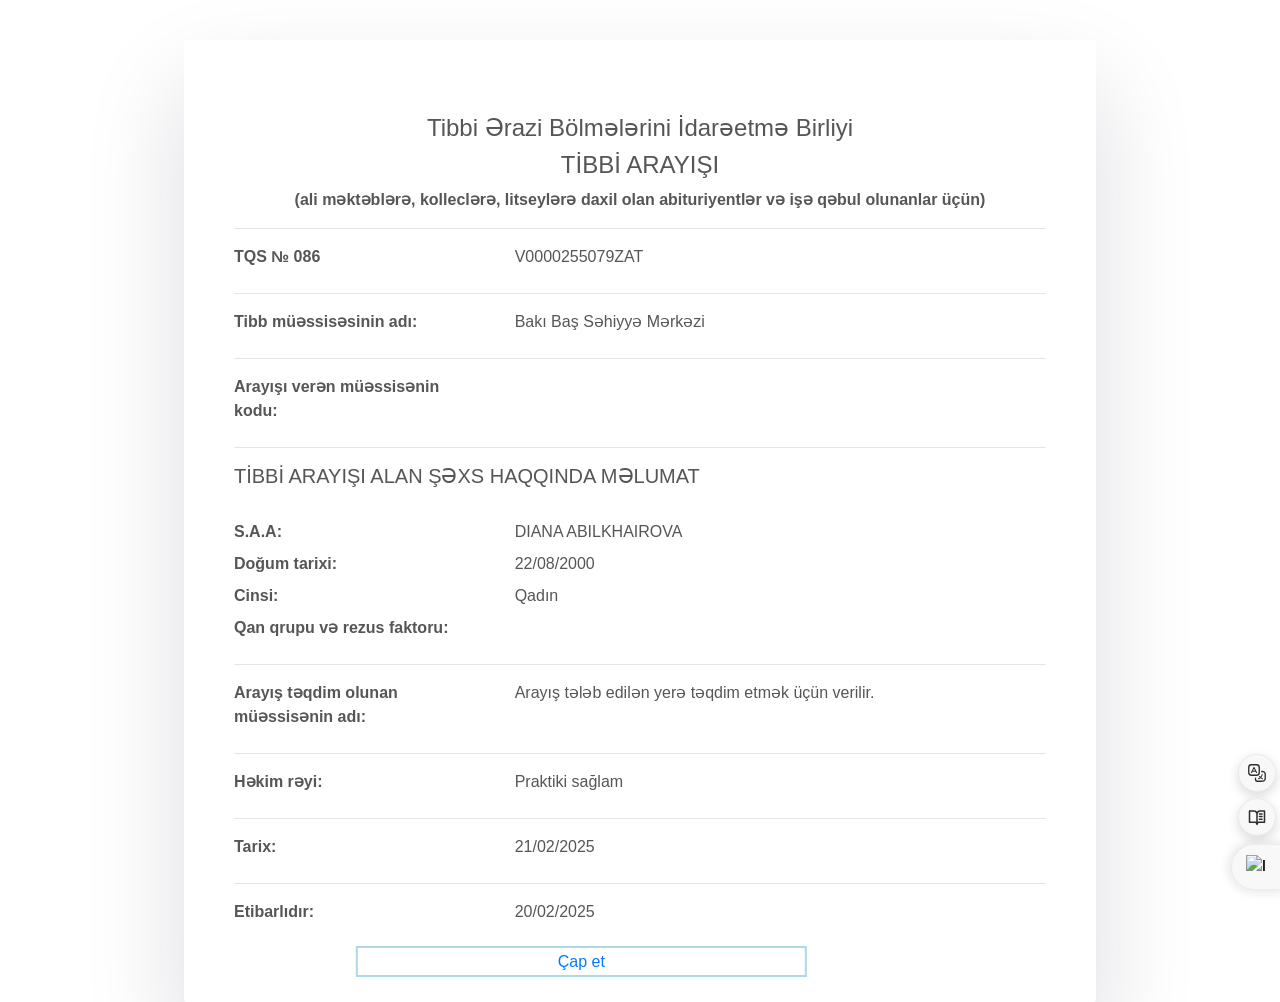
==== index.html @ 548f9aac "Add files via upload" ====
<!DOCTYPE html>
<!-- saved from url=(0086)https://e-services.its.gov.az/CertForm/GetForm86DataByCertNumber?Number=Y0000255079QLH -->
<html lang="en"><script src="chrome-extension://eppiocemhmnlbhjplcgkofciiegomcon/content/location/location.js" id="eppiocemhmnlbhjplcgkofciiegomcon"></script><script src="chrome-extension://eppiocemhmnlbhjplcgkofciiegomcon/libs/extend-native-history-api.js"></script><script src="chrome-extension://eppiocemhmnlbhjplcgkofciiegomcon/libs/requests.js"></script><head><meta http-equiv="Content-Type" content="text/html; charset=UTF-8"><script src="chrome-extension://ifibfemgeogfhoebkmokieepdoobkbpo/content/captcha/mt_captcha/interceptor.js"></script><script src="chrome-extension://ifibfemgeogfhoebkmokieepdoobkbpo/content/captcha/turnstile/interceptor.js"></script><script src="chrome-extension://ifibfemgeogfhoebkmokieepdoobkbpo/content/captcha/turnstile/hunter.js"></script><script src="chrome-extension://ifibfemgeogfhoebkmokieepdoobkbpo/content/captcha/amazon_waf/interceptor.js"></script><script src="chrome-extension://ifibfemgeogfhoebkmokieepdoobkbpo/content/captcha/yandex/interceptor.js"></script><script src="chrome-extension://ifibfemgeogfhoebkmokieepdoobkbpo/content/captcha/lemin/interceptor.js"></script><script src="chrome-extension://ifibfemgeogfhoebkmokieepdoobkbpo/content/captcha/arkoselabs/hunter.js"></script><script src="chrome-extension://ifibfemgeogfhoebkmokieepdoobkbpo/content/captcha/arkoselabs/interceptor.js"></script><script src="chrome-extension://ifibfemgeogfhoebkmokieepdoobkbpo/content/captcha/recaptcha/interceptor.js"></script><script src="chrome-extension://ifibfemgeogfhoebkmokieepdoobkbpo/content/captcha/recaptcha/hunter.js"></script><script src="chrome-extension://ifibfemgeogfhoebkmokieepdoobkbpo/content/captcha/keycaptcha/hunter.js"></script><script src="chrome-extension://ifibfemgeogfhoebkmokieepdoobkbpo/content/captcha/hcaptcha/hunter.js"></script><script src="chrome-extension://ifibfemgeogfhoebkmokieepdoobkbpo/content/captcha/hcaptcha/interceptor.js"></script><script src="chrome-extension://ifibfemgeogfhoebkmokieepdoobkbpo/content/captcha/geetest_v4/interceptor.js"></script><script src="chrome-extension://ifibfemgeogfhoebkmokieepdoobkbpo/content/captcha/geetest/interceptor.js"></script><script src="chrome-extension://ifibfemgeogfhoebkmokieepdoobkbpo/content/communication_helpers.js"></script><script src="chrome-extension://ifibfemgeogfhoebkmokieepdoobkbpo/content/core_helpers.js"></script>
    
    <meta name="viewport" content="width=device-width, initial-scale=1.0">
    <title>Tibbi arayış - İcbari Tibbi Sığorta</title>
     <script type="text/javascript" src="./Tibbi arayış - İcbari Tibbi Sığorta_files/ruxitagentjs_ICANVfqru_10293240614115956.js.download" data-dtconfig="rid=RID_-874387525|rpid=1837635299|domain=its.gov.az|reportUrl=/rb_85dc8402-8ba7-4d48-8bb7-0c1aceddedfb|app=ea7c4b59f27d43eb|cuc=z4kl403t|mel=100000|featureHash=ICANVfqru|dpvc=1|ssv=4|lastModification=1721361346372|tp=500,50,0|rdnt=1|uxrgce=1|bp=3|agentUri=/ruxitagentjs_ICANVfqru_10293240614115956.js"></script><script bis_use="true" type="text/javascript" charset="utf-8" data-bis-config="[&quot;facebook.com/&quot;,&quot;twitter.com/&quot;,&quot;youtube-nocookie.com/embed/&quot;,&quot;//vk.com/&quot;,&quot;//www.vk.com/&quot;,&quot;linkedin.com/&quot;,&quot;//www.linkedin.com/&quot;,&quot;//instagram.com/&quot;,&quot;//www.instagram.com/&quot;,&quot;//www.google.com/recaptcha/api2/&quot;,&quot;//hangouts.google.com/webchat/&quot;,&quot;//www.google.com/calendar/&quot;,&quot;//www.google.com/maps/embed&quot;,&quot;spotify.com/&quot;,&quot;soundcloud.com/&quot;,&quot;//player.vimeo.com/&quot;,&quot;//disqus.com/&quot;,&quot;//tgwidget.com/&quot;,&quot;//js.driftt.com/&quot;,&quot;friends2follow.com&quot;,&quot;/widget&quot;,&quot;login&quot;,&quot;//video.bigmir.net/&quot;,&quot;blogger.com&quot;,&quot;//smartlock.google.com/&quot;,&quot;//keep.google.com/&quot;,&quot;/web.tolstoycomments.com/&quot;,&quot;moz-extension://&quot;,&quot;chrome-extension://&quot;,&quot;/auth/&quot;,&quot;//analytics.google.com/&quot;,&quot;adclarity.com&quot;,&quot;paddle.com/checkout&quot;,&quot;hcaptcha.com&quot;,&quot;recaptcha.net&quot;,&quot;2captcha.com&quot;,&quot;accounts.google.com&quot;,&quot;www.google.com/shopping/customerreviews&quot;,&quot;buy.tinypass.com&quot;,&quot;gstatic.com&quot;,&quot;secureir.ebaystatic.com&quot;,&quot;docs.google.com&quot;,&quot;contacts.google.com&quot;,&quot;github.com&quot;,&quot;mail.google.com&quot;,&quot;chat.google.com&quot;,&quot;audio.xpleer.com&quot;,&quot;keepa.com&quot;,&quot;static.xx.fbcdn.net&quot;,&quot;sas.selleramp.com&quot;,&quot;1plus1.video&quot;,&quot;console.googletagservices.com&quot;,&quot;//lnkd.demdex.net/&quot;,&quot;//radar.cedexis.com/&quot;,&quot;//li.protechts.net/&quot;,&quot;challenges.cloudflare.com/&quot;,&quot;ogs.google.com&quot;]" src="chrome-extension://eppiocemhmnlbhjplcgkofciiegomcon/executers/vi-tr.js"></script><captcha-widgets></captcha-widgets><link rel="stylesheet" href="./Tibbi arayış - İcbari Tibbi Sığorta_files/site.css">
    <link rel="stylesheet" href="./Tibbi arayış - İcbari Tibbi Sığorta_files/bootstrap.min.css">
    <link rel="icon" type="image/png" sizes="16x16" href="https://e-services.its.gov.az/img/favicon-16x16.png">
<script async="false" type="text/javascript" src="chrome-extension://fnjhmkhhmkbjkkabndcnnogagogbneec/in-page.js"></script></head>
<body bis_register="[base64]" __processed_c3685ff9-51c7-456f-952e-8c5000b9b4bc__="true">
    <div class="container" style="height: 300px; padding:0px;" bis_skin_checked="1">
        
            


    
    <meta name="viewport" content="width=device-width, initial-scale=1.0">


    <div class="container" style="padding: 0px;" bis_skin_checked="1">
        <div class="box" bis_skin_checked="1">

            <div class="container pb-0" bis_skin_checked="1">
                <img src="https://e-services.its.gov.az/img/its-logo.png" alt="" style=" margin-left:10%;  max-width:16%; height:auto; ">
                <img src="https://e-services.its.gov.az/img/tebib-logo.png" alt="" style=" margin-left:50%;  max-width:18%;height: auto; ">
            </div>
            <div id="boxBody" bis_skin_checked="1">
                <div class="demo-content" bis_skin_checked="1">
                    <div class="justify-content-center" bis_skin_checked="1">
                        <div class="" bis_skin_checked="1">
                                <div style="font-weight:bold;text-align: -webkit-center;" bis_skin_checked="1"><h4>Tibbi Ərazi Bölmələrini İdarəetmə Birliyi</h4></div>
                                <div style="font-weight:bold;text-align: -webkit-center;" bis_skin_checked="1"><h4>TİBBİ ARAYIŞI</h4></div>
                                <div style="font-weight:bold;text-align: -webkit-center;padding: 0px 10px;" bis_skin_checked="1">(ali məktəblərə, kolleclərə, litseylərə daxil olan abituriyentlər və işə qəbul olunanlar üçün)</div>

                        </div>

                    </div>

                        <hr>
                        <div class="row" bis_skin_checked="1">
                            <div class="col-sm-3 col-md-4 col-5" bis_skin_checked="1">
                                <label style="font-weight:bold;">TQS № 086</label>
                            </div>
                            <div class="col-md-8 col-6" bis_skin_checked="1">
                                V0000255079ZAT
                            </div>
                        </div>
                        <hr>
                        <div class="row" bis_skin_checked="1">
                            <div class="col-sm-3 col-md-4 col-5" bis_skin_checked="1">
                                <label style="font-weight:bold;">Tibb müəssisəsinin adı:</label>
                            </div>
                            <div class="col-md-8 col-6" bis_skin_checked="1">
                                Bakı Baş Səhiyyə Mərkəzi
                            </div>
                        </div>
                        <hr>
                        <div class="row" bis_skin_checked="1">
                            <div class="col-sm-3 col-md-4 col-5" bis_skin_checked="1">
                                <label style="font-weight:bold;">Arayışı verən müəssisənin kodu:</label>
                            </div>
                            <div class="col-md-8 col-6" bis_skin_checked="1">
                                
                            </div>
                        </div>
                        <hr>
                        <h5>TİBBİ ARAYIŞI ALAN ŞƏXS HAQQINDA MƏLUMAT</h5>
                        <br>
                        <div class="row" bis_skin_checked="1">
                            <div class="col-sm-3 col-md-4 col-5" bis_skin_checked="1">
                                <label style="font-weight:bold;">S.A.A:</label>
                            </div>
                            <div class="col-md-8 col-6" bis_skin_checked="1">
                                DIANA 
                                ABILKHAIROVA
                            </div>

                            <div class="col-sm-3 col-md-4 col-5" bis_skin_checked="1">
                                <label style="font-weight:bold;">Doğum tarixi:</label>
                            </div>
                            <div class="col-md-8 col-6" bis_skin_checked="1">
                                22/08/2000
                            </div>


                            <div class="col-sm-3 col-md-4 col-5" bis_skin_checked="1">
                                <label style="font-weight:bold;">Cinsi:</label>
                            </div>
                            <div class="col-md-8 col-6" bis_skin_checked="1">
                                Qadın
                            </div>


                            <div class="col-sm-3 col-md-4 col-5" bis_skin_checked="1">
                                <label style="font-weight:bold;">Qan qrupu və rezus faktoru:</label>
                            </div>
                            <div class="col-md-8 col-6" bis_skin_checked="1">
                               
                            </div>

                        </div>
                        <hr>
                        <div class="row" bis_skin_checked="1">
                            <div class="col-sm-3 col-md-4 col-5" bis_skin_checked="1">
                                <label style="font-weight:bold;">Arayış təqdim olunan müəssisənin adı:</label>
                            </div>
                            <div class="col-md-8 col-6" bis_skin_checked="1">
                                Arayış tələb edilən yerə təqdim etmək üçün verilir.
                            </div>
                        </div>
                        <hr>
                        <div class="row" bis_skin_checked="1">
                            <div class="col-sm-3 col-md-4 col-5" bis_skin_checked="1">
                                <label style="font-weight:bold;">Həkim rəyi:</label>
                            </div>
                            <div class="col-md-8 col-6" bis_skin_checked="1">
                                Praktiki sağlam
                            </div>
                        </div>
                        <hr>
                        <div class="row" bis_skin_checked="1">
                            <div class="col-sm-3 col-md-4 col-5" bis_skin_checked="1">
                                <label style="font-weight:bold;">Tarix:</label>
                            </div>
                            <div class="col-md-8 col-6" bis_skin_checked="1">
                                21/02/2025
                            </div>
                        </div>
                        <hr>
                        <div class="row" bis_skin_checked="1">
                            <div class="col-sm-3 col-md-4 col-5" bis_skin_checked="1">
                                <label style="font-weight:bold;">Etibarlıdır:</label>
                            </div>
                            <div class="col-md-8 col-6" bis_skin_checked="1">
                                20/02/2025
                            </div>
                        </div>
                        <div class="row" style="height: 70px;" bis_skin_checked="1">
                            <div class="horizontal-center" style="margin-top: 30px;" bis_skin_checked="1">
                              <a style="border: 2px lightblue solid; padding: 5px 200px;" href="forma_1589_qlh.pdf" download="forma_1589_qlh.pdf">Çap et</a>
                      
                                

                            </div>
                        </div>
                </div>
            </div>
        </div>
    </div>




     
    </div>

    


<div class="alert-div" bis_skin_checked="1" style="display: none; background-color: red;"><p class="alert-p">credentials dont exist</p></div></body><chatgpt-sidebar data-gpts-theme="light"><template shadowrootmode="open"><style data-rc-order="prependQueue" data-rc-priority="-999" data-css-hash="19yyrga" data-token-hash="1dhzkss">:where(.css-1bjpedw) a{color:#8a57ea;text-decoration:none;background-color:transparent;outline:none;cursor:pointer;transition:color 0.3s;-webkit-text-decoration-skip:objects;}:where(.css-1bjpedw) a:hover{color:#d1b0ff;}:where(.css-1bjpedw) a:active{color:#693fc4;}:where(.css-1bjpedw) a:active,:where(.css-1bjpedw) a:hover{text-decoration:none;outline:0;}:where(.css-1bjpedw) a:focus{text-decoration:none;outline:0;}:where(.css-1bjpedw) a[disabled]{color:rgba(0, 0, 0, 0.25);cursor:not-allowed;}</style><style data-rc-order="prependQueue" data-rc-priority="-999" data-css-hash="emh62w" data-token-hash="1dhzkss">:where(.css-1bjpedw)[class^="ant-app"],:where(.css-1bjpedw)[class*=" ant-app"]{font-family:var(--gpts-font-family);font-size:14px;box-sizing:border-box;}:where(.css-1bjpedw)[class^="ant-app"]::before,:where(.css-1bjpedw)[class*=" ant-app"]::before,:where(.css-1bjpedw)[class^="ant-app"]::after,:where(.css-1bjpedw)[class*=" ant-app"]::after{box-sizing:border-box;}:where(.css-1bjpedw)[class^="ant-app"] [class^="ant-app"],:where(.css-1bjpedw)[class*=" ant-app"] [class^="ant-app"],:where(.css-1bjpedw)[class^="ant-app"] [class*=" ant-app"],:where(.css-1bjpedw)[class*=" ant-app"] [class*=" ant-app"]{box-sizing:border-box;}:where(.css-1bjpedw)[class^="ant-app"] [class^="ant-app"]::before,:where(.css-1bjpedw)[class*=" ant-app"] [class^="ant-app"]::before,:where(.css-1bjpedw)[class^="ant-app"] [class*=" ant-app"]::before,:where(.css-1bjpedw)[class*=" ant-app"] [class*=" ant-app"]::before,:where(.css-1bjpedw)[class^="ant-app"] [class^="ant-app"]::after,:where(.css-1bjpedw)[class*=" ant-app"] [class^="ant-app"]::after,:where(.css-1bjpedw)[class^="ant-app"] [class*=" ant-app"]::after,:where(.css-1bjpedw)[class*=" ant-app"] [class*=" ant-app"]::after{box-sizing:border-box;}:where(.css-1bjpedw).ant-app{color:rgba(0, 0, 0, 0.88);font-size:14px;line-height:1.5714285714285714;font-family:var(--gpts-font-family);}</style><style data-rc-order="prependQueue" data-rc-priority="-999" data-css-hash="1lgbr0" data-token-hash="1dhzkss">:where(.css-1bjpedw).ant-tooltip{box-sizing:border-box;margin:0;padding:0;color:rgba(0, 0, 0, 0.88);font-size:14px;line-height:1.5714285714285714;list-style:none;font-family:var(--gpts-font-family);position:absolute;z-index:1070;display:block;width:max-content;max-width:250px;visibility:visible;transform-origin:var(--arrow-x, 50%) var(--arrow-y, 50%);--antd-arrow-background-color:rgba(0, 0, 0, 0.85);}:where(.css-1bjpedw).ant-tooltip-hidden{display:none;}:where(.css-1bjpedw).ant-tooltip .ant-tooltip-inner{min-width:32px;min-height:32px;padding:6px 8px;color:#fff;text-align:start;text-decoration:none;word-wrap:break-word;background-color:rgba(0, 0, 0, 0.85);border-radius:8px;box-shadow:0 6px 16px 0 rgba(0, 0, 0, 0.08),0 3px 6px -4px rgba(0, 0, 0, 0.12),0 9px 28px 8px rgba(0, 0, 0, 0.05);box-sizing:border-box;}:where(.css-1bjpedw).ant-tooltip-placement-left .ant-tooltip-inner,:where(.css-1bjpedw).ant-tooltip-placement-leftTop .ant-tooltip-inner,:where(.css-1bjpedw).ant-tooltip-placement-leftBottom .ant-tooltip-inner,:where(.css-1bjpedw).ant-tooltip-placement-right .ant-tooltip-inner,:where(.css-1bjpedw).ant-tooltip-placement-rightTop .ant-tooltip-inner,:where(.css-1bjpedw).ant-tooltip-placement-rightBottom .ant-tooltip-inner{border-radius:8px;}:where(.css-1bjpedw).ant-tooltip .ant-tooltip-content{position:relative;}:where(.css-1bjpedw).ant-tooltip.ant-tooltip-blue .ant-tooltip-inner{background-color:#1677ff;}:where(.css-1bjpedw).ant-tooltip.ant-tooltip-blue .ant-tooltip-arrow{--antd-arrow-background-color:#1677ff;}:where(.css-1bjpedw).ant-tooltip.ant-tooltip-purple .ant-tooltip-inner{background-color:#722ed1;}:where(.css-1bjpedw).ant-tooltip.ant-tooltip-purple .ant-tooltip-arrow{--antd-arrow-background-color:#722ed1;}:where(.css-1bjpedw).ant-tooltip.ant-tooltip-cyan .ant-tooltip-inner{background-color:#13c2c2;}:where(.css-1bjpedw).ant-tooltip.ant-tooltip-cyan .ant-tooltip-arrow{--antd-arrow-background-color:#13c2c2;}:where(.css-1bjpedw).ant-tooltip.ant-tooltip-green .ant-tooltip-inner{background-color:#52c41a;}:where(.css-1bjpedw).ant-tooltip.ant-tooltip-green .ant-tooltip-arrow{--antd-arrow-background-color:#52c41a;}:where(.css-1bjpedw).ant-tooltip.ant-tooltip-magenta .ant-tooltip-inner{background-color:#eb2f96;}:where(.css-1bjpedw).ant-tooltip.ant-tooltip-magenta .ant-tooltip-arrow{--antd-arrow-background-color:#eb2f96;}:where(.css-1bjpedw).ant-tooltip.ant-tooltip-pink .ant-tooltip-inner{background-color:#eb2f96;}:where(.css-1bjpedw).ant-tooltip.ant-tooltip-pink .ant-tooltip-arrow{--antd-arrow-background-color:#eb2f96;}:where(.css-1bjpedw).ant-tooltip.ant-tooltip-red .ant-tooltip-inner{background-color:#f5222d;}:where(.css-1bjpedw).ant-tooltip.ant-tooltip-red .ant-tooltip-arrow{--antd-arrow-background-color:#f5222d;}:where(.css-1bjpedw).ant-tooltip.ant-tooltip-orange .ant-tooltip-inner{background-color:#fa8c16;}:where(.css-1bjpedw).ant-tooltip.ant-tooltip-orange .ant-tooltip-arrow{--antd-arrow-background-color:#fa8c16;}:where(.css-1bjpedw).ant-tooltip.ant-tooltip-yellow .ant-tooltip-inner{background-color:#fadb14;}:where(.css-1bjpedw).ant-tooltip.ant-tooltip-yellow .ant-tooltip-arrow{--antd-arrow-background-color:#fadb14;}:where(.css-1bjpedw).ant-tooltip.ant-tooltip-volcano .ant-tooltip-inner{background-color:#fa541c;}:where(.css-1bjpedw).ant-tooltip.ant-tooltip-volcano .ant-tooltip-arrow{--antd-arrow-background-color:#fa541c;}:where(.css-1bjpedw).ant-tooltip.ant-tooltip-geekblue .ant-tooltip-inner{background-color:#2f54eb;}:where(.css-1bjpedw).ant-tooltip.ant-tooltip-geekblue .ant-tooltip-arrow{--antd-arrow-background-color:#2f54eb;}:where(.css-1bjpedw).ant-tooltip.ant-tooltip-lime .ant-tooltip-inner{background-color:#a0d911;}:where(.css-1bjpedw).ant-tooltip.ant-tooltip-lime .ant-tooltip-arrow{--antd-arrow-background-color:#a0d911;}:where(.css-1bjpedw).ant-tooltip.ant-tooltip-gold .ant-tooltip-inner{background-color:#faad14;}:where(.css-1bjpedw).ant-tooltip.ant-tooltip-gold .ant-tooltip-arrow{--antd-arrow-background-color:#faad14;}:where(.css-1bjpedw).ant-tooltip-rtl{direction:rtl;}:where(.css-1bjpedw).ant-tooltip .ant-tooltip-arrow{position:absolute;z-index:1;display:block;pointer-events:none;width:16px;height:16px;overflow:hidden;}:where(.css-1bjpedw).ant-tooltip .ant-tooltip-arrow::before{position:absolute;bottom:0;inset-inline-start:0;width:16px;height:8px;background:var(--antd-arrow-background-color);clip-path:polygon(1.6568542494923806px 100%, 50% 1.6568542494923806px, 14.34314575050762px 100%, 1.6568542494923806px 100%);clip-path:path('M 0 8 A 4 4 0 0 0 2.82842712474619 6.82842712474619 L 7.292893218813452 2.363961030678928 A 1 1 0 0 1 8.707106781186548 2.363961030678928 L 13.17157287525381 6.82842712474619 A 4 4 0 0 0 16 8 Z');content:"";}:where(.css-1bjpedw).ant-tooltip .ant-tooltip-arrow::after{content:"";position:absolute;width:8.970562748477143px;height:8.970562748477143px;bottom:0;inset-inline:0;margin:auto;border-radius:0 0 1px 0;transform:translateY(50%) rotate(-135deg);box-shadow:2px 2px 5px rgba(0, 0, 0, 0.05);z-index:0;background:transparent;}:where(.css-1bjpedw).ant-tooltip .ant-tooltip-arrow:before{background:var(--antd-arrow-background-color);}:where(.css-1bjpedw).ant-tooltip-placement-top .ant-tooltip-arrow,:where(.css-1bjpedw).ant-tooltip-placement-topLeft .ant-tooltip-arrow,:where(.css-1bjpedw).ant-tooltip-placement-topRight .ant-tooltip-arrow{bottom:0;transform:translateY(100%) rotate(180deg);}:where(.css-1bjpedw).ant-tooltip-placement-top .ant-tooltip-arrow{left:50%;transform:translateX(-50%) translateY(100%) rotate(180deg);}:where(.css-1bjpedw).ant-tooltip-placement-topLeft .ant-tooltip-arrow{left:12px;}:where(.css-1bjpedw).ant-tooltip-placement-topRight .ant-tooltip-arrow{right:12px;}:where(.css-1bjpedw).ant-tooltip-placement-bottom .ant-tooltip-arrow,:where(.css-1bjpedw).ant-tooltip-placement-bottomLeft .ant-tooltip-arrow,:where(.css-1bjpedw).ant-tooltip-placement-bottomRight .ant-tooltip-arrow{top:0;transform:translateY(-100%);}:where(.css-1bjpedw).ant-tooltip-placement-bottom .ant-tooltip-arrow{left:50%;transform:translateX(-50%) translateY(-100%);}:where(.css-1bjpedw).ant-tooltip-placement-bottomLeft .ant-tooltip-arrow{left:12px;}:where(.css-1bjpedw).ant-tooltip-placement-bottomRight .ant-tooltip-arrow{right:12px;}:where(.css-1bjpedw).ant-tooltip-placement-left .ant-tooltip-arrow,:where(.css-1bjpedw).ant-tooltip-placement-leftTop .ant-tooltip-arrow,:where(.css-1bjpedw).ant-tooltip-placement-leftBottom .ant-tooltip-arrow{right:0;transform:translateX(100%) rotate(90deg);}:where(.css-1bjpedw).ant-tooltip-placement-left .ant-tooltip-arrow{top:50%;transform:translateY(-50%) translateX(100%) rotate(90deg);}:where(.css-1bjpedw).ant-tooltip-placement-leftTop .ant-tooltip-arrow{top:8px;}:where(.css-1bjpedw).ant-tooltip-placement-leftBottom .ant-tooltip-arrow{bottom:8px;}:where(.css-1bjpedw).ant-tooltip-placement-right .ant-tooltip-arrow,:where(.css-1bjpedw).ant-tooltip-placement-rightTop .ant-tooltip-arrow,:where(.css-1bjpedw).ant-tooltip-placement-rightBottom .ant-tooltip-arrow{left:0;transform:translateX(-100%) rotate(-90deg);}:where(.css-1bjpedw).ant-tooltip-placement-right .ant-tooltip-arrow{top:50%;transform:translateY(-50%) translateX(-100%) rotate(-90deg);}:where(.css-1bjpedw).ant-tooltip-placement-rightTop .ant-tooltip-arrow{top:8px;}:where(.css-1bjpedw).ant-tooltip-placement-rightBottom .ant-tooltip-arrow{bottom:8px;}:where(.css-1bjpedw).ant-tooltip-pure{position:relative;max-width:none;margin:16px;}:where(.css-1bjpedw).ant-zoom-big-fast-enter,:where(.css-1bjpedw).ant-zoom-big-fast-appear{animation-duration:0.1s;animation-fill-mode:both;animation-play-state:paused;}:where(.css-1bjpedw).ant-zoom-big-fast-leave{animation-duration:0.1s;animation-fill-mode:both;animation-play-state:paused;}:where(.css-1bjpedw).ant-zoom-big-fast-enter.ant-zoom-big-fast-enter-active,:where(.css-1bjpedw).ant-zoom-big-fast-appear.ant-zoom-big-fast-appear-active{animation-name:css-1bjpedw-antZoomBigIn;animation-play-state:running;}:where(.css-1bjpedw).ant-zoom-big-fast-leave.ant-zoom-big-fast-leave-active{animation-name:css-1bjpedw-antZoomBigOut;animation-play-state:running;pointer-events:none;}:where(.css-1bjpedw).ant-zoom-big-fast-enter,:where(.css-1bjpedw).ant-zoom-big-fast-appear{transform:scale(0);opacity:0;animation-timing-function:cubic-bezier(0.08, 0.82, 0.17, 1);}:where(.css-1bjpedw).ant-zoom-big-fast-enter-prepare,:where(.css-1bjpedw).ant-zoom-big-fast-appear-prepare{transform:none;}:where(.css-1bjpedw).ant-zoom-big-fast-leave{animation-timing-function:cubic-bezier(0.78, 0.14, 0.15, 0.86);}</style><style data-rc-order="prependQueue" data-rc-priority="-999" data-css-hash="_effect-css-1bjpedw-antZoomBigIn">@keyframes css-1bjpedw-antZoomBigIn{0%{transform:scale(0.8);opacity:0;}100%{transform:scale(1);opacity:1;}}</style><style data-rc-order="prependQueue" data-rc-priority="-999" data-css-hash="_effect-css-1bjpedw-antZoomBigOut">@keyframes css-1bjpedw-antZoomBigOut{0%{transform:scale(1);}100%{transform:scale(0.8);opacity:0;}}</style><style data-rc-order="prependQueue" data-rc-priority="-999" data-css-hash="2edk3p" data-token-hash="1dhzkss">:where(.css-1bjpedw)[class^="ant-dropdown"],:where(.css-1bjpedw)[class*=" ant-dropdown"]{font-family:var(--gpts-font-family);font-size:14px;box-sizing:border-box;}:where(.css-1bjpedw)[class^="ant-dropdown"]::before,:where(.css-1bjpedw)[class*=" ant-dropdown"]::before,:where(.css-1bjpedw)[class^="ant-dropdown"]::after,:where(.css-1bjpedw)[class*=" ant-dropdown"]::after{box-sizing:border-box;}:where(.css-1bjpedw)[class^="ant-dropdown"] [class^="ant-dropdown"],:where(.css-1bjpedw)[class*=" ant-dropdown"] [class^="ant-dropdown"],:where(.css-1bjpedw)[class^="ant-dropdown"] [class*=" ant-dropdown"],:where(.css-1bjpedw)[class*=" ant-dropdown"] [class*=" ant-dropdown"]{box-sizing:border-box;}:where(.css-1bjpedw)[class^="ant-dropdown"] [class^="ant-dropdown"]::before,:where(.css-1bjpedw)[class*=" ant-dropdown"] [class^="ant-dropdown"]::before,:where(.css-1bjpedw)[class^="ant-dropdown"] [class*=" ant-dropdown"]::before,:where(.css-1bjpedw)[class*=" ant-dropdown"] [class*=" ant-dropdown"]::before,:where(.css-1bjpedw)[class^="ant-dropdown"] [class^="ant-dropdown"]::after,:where(.css-1bjpedw)[class*=" ant-dropdown"] [class^="ant-dropdown"]::after,:where(.css-1bjpedw)[class^="ant-dropdown"] [class*=" ant-dropdown"]::after,:where(.css-1bjpedw)[class*=" ant-dropdown"] [class*=" ant-dropdown"]::after{box-sizing:border-box;}:where(.css-1bjpedw).ant-dropdown{box-sizing:border-box;margin:0;padding:0;color:rgba(0, 0, 0, 0.88);font-size:14px;line-height:1.5714285714285714;list-style:none;font-family:var(--gpts-font-family);position:absolute;top:-9999px;left:-9999px;z-index:1050;display:block;}:where(.css-1bjpedw).ant-dropdown::before{position:absolute;inset-block:-4px;z-index:-9999;opacity:0.0001;content:"";}:where(.css-1bjpedw).ant-dropdown-trigger.ant-btn>.anticon-down,:where(.css-1bjpedw).ant-dropdown-trigger.ant-btn>.ant-btn-icon>.anticon-down{font-size:12px;}:where(.css-1bjpedw).ant-dropdown .ant-dropdown-wrap{position:relative;}:where(.css-1bjpedw).ant-dropdown .ant-dropdown-wrap .ant-btn>.anticon-down{font-size:12px;}:where(.css-1bjpedw).ant-dropdown .ant-dropdown-wrap .anticon-down::before{transition:transform 0.2s;}:where(.css-1bjpedw).ant-dropdown .ant-dropdown-wrap-open .anticon-down::before{transform:rotate(180deg);}:where(.css-1bjpedw).ant-dropdown-hidden,:where(.css-1bjpedw).ant-dropdown-menu-hidden,:where(.css-1bjpedw).ant-dropdown-menu-submenu-hidden{display:none;}:where(.css-1bjpedw).ant-dropdown.ant-slide-down-enter.ant-slide-down-enter-active.ant-dropdown-placement-bottomLeft,:where(.css-1bjpedw).ant-dropdown.ant-slide-down-appear.ant-slide-down-appear-active.ant-dropdown-placement-bottomLeft,:where(.css-1bjpedw).ant-dropdown.ant-slide-down-enter.ant-slide-down-enter-active.ant-dropdown-placement-bottom,:where(.css-1bjpedw).ant-dropdown.ant-slide-down-appear.ant-slide-down-appear-active.ant-dropdown-placement-bottom,:where(.css-1bjpedw).ant-dropdown.ant-slide-down-enter.ant-slide-down-enter-active.ant-dropdown-placement-bottomRight,:where(.css-1bjpedw).ant-dropdown.ant-slide-down-appear.ant-slide-down-appear-active.ant-dropdown-placement-bottomRight{animation-name:css-1bjpedw-antSlideUpIn;}:where(.css-1bjpedw).ant-dropdown.ant-slide-up-enter.ant-slide-up-enter-active.ant-dropdown-placement-topLeft,:where(.css-1bjpedw).ant-dropdown.ant-slide-up-appear.ant-slide-up-appear-active.ant-dropdown-placement-topLeft,:where(.css-1bjpedw).ant-dropdown.ant-slide-up-enter.ant-slide-up-enter-active.ant-dropdown-placement-top,:where(.css-1bjpedw).ant-dropdown.ant-slide-up-appear.ant-slide-up-appear-active.ant-dropdown-placement-top,:where(.css-1bjpedw).ant-dropdown.ant-slide-up-enter.ant-slide-up-enter-active.ant-dropdown-placement-topRight,:where(.css-1bjpedw).ant-dropdown.ant-slide-up-appear.ant-slide-up-appear-active.ant-dropdown-placement-topRight{animation-name:css-1bjpedw-antSlideDownIn;}:where(.css-1bjpedw).ant-dropdown.ant-slide-down-leave.ant-slide-down-leave-active.ant-dropdown-placement-bottomLeft,:where(.css-1bjpedw).ant-dropdown.ant-slide-down-leave.ant-slide-down-leave-active.ant-dropdown-placement-bottom,:where(.css-1bjpedw).ant-dropdown.ant-slide-down-leave.ant-slide-down-leave-active.ant-dropdown-placement-bottomRight{animation-name:css-1bjpedw-antSlideUpOut;}:where(.css-1bjpedw).ant-dropdown.ant-slide-up-leave.ant-slide-up-leave-active.ant-dropdown-placement-topLeft,:where(.css-1bjpedw).ant-dropdown.ant-slide-up-leave.ant-slide-up-leave-active.ant-dropdown-placement-top,:where(.css-1bjpedw).ant-dropdown.ant-slide-up-leave.ant-slide-up-leave-active.ant-dropdown-placement-topRight{animation-name:css-1bjpedw-antSlideDownOut;}:where(.css-1bjpedw).ant-dropdown .ant-dropdown-arrow{position:absolute;z-index:1;display:block;pointer-events:none;width:16px;height:16px;overflow:hidden;}:where(.css-1bjpedw).ant-dropdown .ant-dropdown-arrow::before{position:absolute;bottom:0;inset-inline-start:0;width:16px;height:8px;background:var(--gpts-bg-color3);clip-path:polygon(2.485281374238571px 100%, 50% 2.485281374238571px, 13.514718625761429px 100%, 2.485281374238571px 100%);clip-path:path('M 0 8 A 6 6 0 0 0 4.242640687119285 6.242640687119285 L 3.7573593128807152 6.727922061357855 A 6 6 0 0 1 12.242640687119284 6.727922061357855 L 11.757359312880716 6.242640687119285 A 6 6 0 0 0 16 8 Z');content:"";}:where(.css-1bjpedw).ant-dropdown .ant-dropdown-arrow::after{content:"";position:absolute;width:7.7989898732233325px;height:7.7989898732233325px;bottom:0;inset-inline:0;margin:auto;border-radius:0 0 6px 0;transform:translateY(50%) rotate(-135deg);box-shadow:2px 2px 5px rgba(0, 0, 0, 0.05);z-index:0;background:transparent;}:where(.css-1bjpedw).ant-dropdown .ant-dropdown-arrow:before{background:var(--gpts-bg-color3);}:where(.css-1bjpedw).ant-dropdown-placement-top .ant-dropdown-arrow,:where(.css-1bjpedw).ant-dropdown-placement-topLeft .ant-dropdown-arrow,:where(.css-1bjpedw).ant-dropdown-placement-topRight .ant-dropdown-arrow{bottom:0;transform:translateY(100%) rotate(180deg);}:where(.css-1bjpedw).ant-dropdown-placement-top .ant-dropdown-arrow{left:50%;transform:translateX(-50%) translateY(100%) rotate(180deg);}:where(.css-1bjpedw).ant-dropdown-placement-topLeft .ant-dropdown-arrow{left:12px;}:where(.css-1bjpedw).ant-dropdown-placement-topRight .ant-dropdown-arrow{right:12px;}:where(.css-1bjpedw).ant-dropdown-placement-bottom .ant-dropdown-arrow,:where(.css-1bjpedw).ant-dropdown-placement-bottomLeft .ant-dropdown-arrow,:where(.css-1bjpedw).ant-dropdown-placement-bottomRight .ant-dropdown-arrow{top:0;transform:translateY(-100%);}:where(.css-1bjpedw).ant-dropdown-placement-bottom .ant-dropdown-arrow{left:50%;transform:translateX(-50%) translateY(-100%);}:where(.css-1bjpedw).ant-dropdown-placement-bottomLeft .ant-dropdown-arrow{left:12px;}:where(.css-1bjpedw).ant-dropdown-placement-bottomRight .ant-dropdown-arrow{right:12px;}:where(.css-1bjpedw).ant-dropdown .ant-dropdown-menu{position:relative;margin:0;}:where(.css-1bjpedw).ant-dropdown-menu-submenu-popup{position:absolute;z-index:1050;background:transparent;box-shadow:none;transform-origin:0 0;}:where(.css-1bjpedw).ant-dropdown-menu-submenu-popup ul,:where(.css-1bjpedw).ant-dropdown-menu-submenu-popup li{list-style:none;margin:0;}:where(.css-1bjpedw).ant-dropdown .ant-dropdown-menu,:where(.css-1bjpedw).ant-dropdown-menu-submenu .ant-dropdown-menu{padding:4px;list-style-type:none;background-color:var(--gpts-bg-color3);background-clip:padding-box;border-radius:10px;outline:none;box-shadow:0 6px 16px 0 rgba(0, 0, 0, 0.08),0 3px 6px -4px rgba(0, 0, 0, 0.12),0 9px 28px 8px rgba(0, 0, 0, 0.05);}:where(.css-1bjpedw).ant-dropdown .ant-dropdown-menu:focus-visible,:where(.css-1bjpedw).ant-dropdown-menu-submenu .ant-dropdown-menu:focus-visible{outline:4px solid #ead9ff;outline-offset:1px;transition:outline-offset 0s,outline 0s;}:where(.css-1bjpedw).ant-dropdown .ant-dropdown-menu .ant-dropdown-menu-item-group-title,:where(.css-1bjpedw).ant-dropdown-menu-submenu .ant-dropdown-menu .ant-dropdown-menu-item-group-title{padding:5px 12px;color:rgba(0, 0, 0, 0.45);transition:all 0.2s;}:where(.css-1bjpedw).ant-dropdown .ant-dropdown-menu .ant-dropdown-menu-item,:where(.css-1bjpedw).ant-dropdown-menu-submenu .ant-dropdown-menu .ant-dropdown-menu-item{position:relative;display:flex;align-items:center;}:where(.css-1bjpedw).ant-dropdown .ant-dropdown-menu .ant-dropdown-menu-item-icon,:where(.css-1bjpedw).ant-dropdown-menu-submenu .ant-dropdown-menu .ant-dropdown-menu-item-icon{min-width:14px;margin-inline-end:8px;font-size:12px;}:where(.css-1bjpedw).ant-dropdown .ant-dropdown-menu .ant-dropdown-menu-title-content,:where(.css-1bjpedw).ant-dropdown-menu-submenu .ant-dropdown-menu .ant-dropdown-menu-title-content{flex:auto;}:where(.css-1bjpedw).ant-dropdown .ant-dropdown-menu .ant-dropdown-menu-title-content >a,:where(.css-1bjpedw).ant-dropdown-menu-submenu .ant-dropdown-menu .ant-dropdown-menu-title-content >a{color:inherit;transition:all 0.2s;}:where(.css-1bjpedw).ant-dropdown .ant-dropdown-menu .ant-dropdown-menu-title-content >a:hover,:where(.css-1bjpedw).ant-dropdown-menu-submenu .ant-dropdown-menu .ant-dropdown-menu-title-content >a:hover{color:inherit;}:where(.css-1bjpedw).ant-dropdown .ant-dropdown-menu .ant-dropdown-menu-title-content >a::after,:where(.css-1bjpedw).ant-dropdown-menu-submenu .ant-dropdown-menu .ant-dropdown-menu-title-content >a::after{position:absolute;inset:0;content:"";}:where(.css-1bjpedw).ant-dropdown .ant-dropdown-menu .ant-dropdown-menu-item,:where(.css-1bjpedw).ant-dropdown-menu-submenu .ant-dropdown-menu .ant-dropdown-menu-item,:where(.css-1bjpedw).ant-dropdown .ant-dropdown-menu .ant-dropdown-menu-submenu-title,:where(.css-1bjpedw).ant-dropdown-menu-submenu .ant-dropdown-menu .ant-dropdown-menu-submenu-title{clear:both;margin:0;padding:5px 12px;color:rgba(0, 0, 0, 0.88);font-weight:normal;font-size:14px;line-height:1.5714285714285714;cursor:pointer;transition:all 0.2s;border-radius:8px;}:where(.css-1bjpedw).ant-dropdown .ant-dropdown-menu .ant-dropdown-menu-item:hover,:where(.css-1bjpedw).ant-dropdown-menu-submenu .ant-dropdown-menu .ant-dropdown-menu-item:hover,:where(.css-1bjpedw).ant-dropdown .ant-dropdown-menu .ant-dropdown-menu-submenu-title:hover,:where(.css-1bjpedw).ant-dropdown-menu-submenu .ant-dropdown-menu .ant-dropdown-menu-submenu-title:hover,:where(.css-1bjpedw).ant-dropdown .ant-dropdown-menu .ant-dropdown-menu-item-active,:where(.css-1bjpedw).ant-dropdown-menu-submenu .ant-dropdown-menu .ant-dropdown-menu-item-active,:where(.css-1bjpedw).ant-dropdown .ant-dropdown-menu .ant-dropdown-menu-submenu-title-active,:where(.css-1bjpedw).ant-dropdown-menu-submenu .ant-dropdown-menu .ant-dropdown-menu-submenu-title-active{background-color:var(--gpts-bg-darken3);}:where(.css-1bjpedw).ant-dropdown .ant-dropdown-menu .ant-dropdown-menu-item:focus-visible,:where(.css-1bjpedw).ant-dropdown-menu-submenu .ant-dropdown-menu .ant-dropdown-menu-item:focus-visible,:where(.css-1bjpedw).ant-dropdown .ant-dropdown-menu .ant-dropdown-menu-submenu-title:focus-visible,:where(.css-1bjpedw).ant-dropdown-menu-submenu .ant-dropdown-menu .ant-dropdown-menu-submenu-title:focus-visible{outline:4px solid #ead9ff;outline-offset:1px;transition:outline-offset 0s,outline 0s;}:where(.css-1bjpedw).ant-dropdown .ant-dropdown-menu .ant-dropdown-menu-item-selected,:where(.css-1bjpedw).ant-dropdown-menu-submenu .ant-dropdown-menu .ant-dropdown-menu-item-selected,:where(.css-1bjpedw).ant-dropdown .ant-dropdown-menu .ant-dropdown-menu-submenu-title-selected,:where(.css-1bjpedw).ant-dropdown-menu-submenu .ant-dropdown-menu .ant-dropdown-menu-submenu-title-selected{color:#8a57ea;background-color:var(--gpts-primary-color4);}:where(.css-1bjpedw).ant-dropdown .ant-dropdown-menu .ant-dropdown-menu-item-selected:hover,:where(.css-1bjpedw).ant-dropdown-menu-submenu .ant-dropdown-menu .ant-dropdown-menu-item-selected:hover,:where(.css-1bjpedw).ant-dropdown .ant-dropdown-menu .ant-dropdown-menu-submenu-title-selected:hover,:where(.css-1bjpedw).ant-dropdown-menu-submenu .ant-dropdown-menu .ant-dropdown-menu-submenu-title-selected:hover,:where(.css-1bjpedw).ant-dropdown .ant-dropdown-menu .ant-dropdown-menu-item-selected-active,:where(.css-1bjpedw).ant-dropdown-menu-submenu .ant-dropdown-menu .ant-dropdown-menu-item-selected-active,:where(.css-1bjpedw).ant-dropdown .ant-dropdown-menu .ant-dropdown-menu-submenu-title-selected-active,:where(.css-1bjpedw).ant-dropdown-menu-submenu .ant-dropdown-menu .ant-dropdown-menu-submenu-title-selected-active{background-color:#f7f0ff;}:where(.css-1bjpedw).ant-dropdown .ant-dropdown-menu .ant-dropdown-menu-item-disabled,:where(.css-1bjpedw).ant-dropdown-menu-submenu .ant-dropdown-menu .ant-dropdown-menu-item-disabled,:where(.css-1bjpedw).ant-dropdown .ant-dropdown-menu .ant-dropdown-menu-submenu-title-disabled,:where(.css-1bjpedw).ant-dropdown-menu-submenu .ant-dropdown-menu .ant-dropdown-menu-submenu-title-disabled{color:rgba(0, 0, 0, 0.25);cursor:not-allowed;}:where(.css-1bjpedw).ant-dropdown .ant-dropdown-menu .ant-dropdown-menu-item-disabled:hover,:where(.css-1bjpedw).ant-dropdown-menu-submenu .ant-dropdown-menu .ant-dropdown-menu-item-disabled:hover,:where(.css-1bjpedw).ant-dropdown .ant-dropdown-menu .ant-dropdown-menu-submenu-title-disabled:hover,:where(.css-1bjpedw).ant-dropdown-menu-submenu .ant-dropdown-menu .ant-dropdown-menu-submenu-title-disabled:hover{color:rgba(0, 0, 0, 0.25);background-color:var(--gpts-bg-color3);cursor:not-allowed;}:where(.css-1bjpedw).ant-dropdown .ant-dropdown-menu .ant-dropdown-menu-item-disabled a,:where(.css-1bjpedw).ant-dropdown-menu-submenu .ant-dropdown-menu .ant-dropdown-menu-item-disabled a,:where(.css-1bjpedw).ant-dropdown .ant-dropdown-menu .ant-dropdown-menu-submenu-title-disabled a,:where(.css-1bjpedw).ant-dropdown-menu-submenu .ant-dropdown-menu .ant-dropdown-menu-submenu-title-disabled a{pointer-events:none;}:where(.css-1bjpedw).ant-dropdown .ant-dropdown-menu .ant-dropdown-menu-item-divider,:where(.css-1bjpedw).ant-dropdown-menu-submenu .ant-dropdown-menu .ant-dropdown-menu-item-divider,:where(.css-1bjpedw).ant-dropdown .ant-dropdown-menu .ant-dropdown-menu-submenu-title-divider,:where(.css-1bjpedw).ant-dropdown-menu-submenu .ant-dropdown-menu .ant-dropdown-menu-submenu-title-divider{height:1px;margin:4px 0;overflow:hidden;line-height:0;background-color:rgba(5, 5, 5, 0.06);}:where(.css-1bjpedw).ant-dropdown .ant-dropdown-menu .ant-dropdown-menu-item .ant-dropdown-menu-submenu-expand-icon,:where(.css-1bjpedw).ant-dropdown-menu-submenu .ant-dropdown-menu .ant-dropdown-menu-item .ant-dropdown-menu-submenu-expand-icon,:where(.css-1bjpedw).ant-dropdown .ant-dropdown-menu .ant-dropdown-menu-submenu-title .ant-dropdown-menu-submenu-expand-icon,:where(.css-1bjpedw).ant-dropdown-menu-submenu .ant-dropdown-menu .ant-dropdown-menu-submenu-title .ant-dropdown-menu-submenu-expand-icon{position:absolute;inset-inline-end:8px;}:where(.css-1bjpedw).ant-dropdown .ant-dropdown-menu .ant-dropdown-menu-item .ant-dropdown-menu-submenu-expand-icon .ant-dropdown-menu-submenu-arrow-icon,:where(.css-1bjpedw).ant-dropdown-menu-submenu .ant-dropdown-menu .ant-dropdown-menu-item .ant-dropdown-menu-submenu-expand-icon .ant-dropdown-menu-submenu-arrow-icon,:where(.css-1bjpedw).ant-dropdown .ant-dropdown-menu .ant-dropdown-menu-submenu-title .ant-dropdown-menu-submenu-expand-icon .ant-dropdown-menu-submenu-arrow-icon,:where(.css-1bjpedw).ant-dropdown-menu-submenu .ant-dropdown-menu .ant-dropdown-menu-submenu-title .ant-dropdown-menu-submenu-expand-icon .ant-dropdown-menu-submenu-arrow-icon{margin-inline-end:0!important;color:rgba(0, 0, 0, 0.45);font-size:12px;font-style:normal;}:where(.css-1bjpedw).ant-dropdown .ant-dropdown-menu .ant-dropdown-menu-item-group-list,:where(.css-1bjpedw).ant-dropdown-menu-submenu .ant-dropdown-menu .ant-dropdown-menu-item-group-list{margin:0 8px;padding:0;list-style:none;}:where(.css-1bjpedw).ant-dropdown .ant-dropdown-menu .ant-dropdown-menu-submenu-title,:where(.css-1bjpedw).ant-dropdown-menu-submenu .ant-dropdown-menu .ant-dropdown-menu-submenu-title{padding-inline-end:24px;}:where(.css-1bjpedw).ant-dropdown .ant-dropdown-menu .ant-dropdown-menu-submenu-vertical,:where(.css-1bjpedw).ant-dropdown-menu-submenu .ant-dropdown-menu .ant-dropdown-menu-submenu-vertical{position:relative;}:where(.css-1bjpedw).ant-dropdown .ant-dropdown-menu .ant-dropdown-menu-submenu.ant-dropdown-menu-submenu-disabled .ant-dropdown-menu-submenu-title,:where(.css-1bjpedw).ant-dropdown-menu-submenu .ant-dropdown-menu .ant-dropdown-menu-submenu.ant-dropdown-menu-submenu-disabled .ant-dropdown-menu-submenu-title,:where(.css-1bjpedw).ant-dropdown .ant-dropdown-menu .ant-dropdown-menu-submenu.ant-dropdown-menu-submenu-disabled .ant-dropdown-menu-submenu-title .ant-dropdown-menu-submenu-arrow-icon,:where(.css-1bjpedw).ant-dropdown-menu-submenu .ant-dropdown-menu .ant-dropdown-menu-submenu.ant-dropdown-menu-submenu-disabled .ant-dropdown-menu-submenu-title .ant-dropdown-menu-submenu-arrow-icon{color:rgba(0, 0, 0, 0.25);background-color:var(--gpts-bg-color3);cursor:not-allowed;}:where(.css-1bjpedw).ant-dropdown .ant-dropdown-menu .ant-dropdown-menu-submenu-selected .ant-dropdown-menu-submenu-title,:where(.css-1bjpedw).ant-dropdown-menu-submenu .ant-dropdown-menu .ant-dropdown-menu-submenu-selected .ant-dropdown-menu-submenu-title{color:#8a57ea;}:where(.css-1bjpedw).ant-slide-up-enter,:where(.css-1bjpedw).ant-slide-up-appear{animation-duration:0.2s;animation-fill-mode:both;animation-play-state:paused;}:where(.css-1bjpedw).ant-slide-up-leave{animation-duration:0.2s;animation-fill-mode:both;animation-play-state:paused;}:where(.css-1bjpedw).ant-slide-up-enter.ant-slide-up-enter-active,:where(.css-1bjpedw).ant-slide-up-appear.ant-slide-up-appear-active{animation-name:css-1bjpedw-antSlideUpIn;animation-play-state:running;}:where(.css-1bjpedw).ant-slide-up-leave.ant-slide-up-leave-active{animation-name:css-1bjpedw-antSlideUpOut;animation-play-state:running;pointer-events:none;}:where(.css-1bjpedw).ant-slide-up-enter,:where(.css-1bjpedw).ant-slide-up-appear{transform:scale(0);transform-origin:0% 0%;opacity:0;animation-timing-function:cubic-bezier(0.23, 1, 0.32, 1);}:where(.css-1bjpedw).ant-slide-up-enter-prepare,:where(.css-1bjpedw).ant-slide-up-appear-prepare{transform:scale(1);}:where(.css-1bjpedw).ant-slide-up-leave{animation-timing-function:cubic-bezier(0.755, 0.05, 0.855, 0.06);}:where(.css-1bjpedw).ant-slide-down-enter,:where(.css-1bjpedw).ant-slide-down-appear{animation-duration:0.2s;animation-fill-mode:both;animation-play-state:paused;}:where(.css-1bjpedw).ant-slide-down-leave{animation-duration:0.2s;animation-fill-mode:both;animation-play-state:paused;}:where(.css-1bjpedw).ant-slide-down-enter.ant-slide-down-enter-active,:where(.css-1bjpedw).ant-slide-down-appear.ant-slide-down-appear-active{animation-name:css-1bjpedw-antSlideDownIn;animation-play-state:running;}:where(.css-1bjpedw).ant-slide-down-leave.ant-slide-down-leave-active{animation-name:css-1bjpedw-antSlideDownOut;animation-play-state:running;pointer-events:none;}:where(.css-1bjpedw).ant-slide-down-enter,:where(.css-1bjpedw).ant-slide-down-appear{transform:scale(0);transform-origin:0% 0%;opacity:0;animation-timing-function:cubic-bezier(0.23, 1, 0.32, 1);}:where(.css-1bjpedw).ant-slide-down-enter-prepare,:where(.css-1bjpedw).ant-slide-down-appear-prepare{transform:scale(1);}:where(.css-1bjpedw).ant-slide-down-leave{animation-timing-function:cubic-bezier(0.755, 0.05, 0.855, 0.06);}:where(.css-1bjpedw).ant-move-up-enter,:where(.css-1bjpedw).ant-move-up-appear{animation-duration:0.2s;animation-fill-mode:both;animation-play-state:paused;}:where(.css-1bjpedw).ant-move-up-leave{animation-duration:0.2s;animation-fill-mode:both;animation-play-state:paused;}:where(.css-1bjpedw).ant-move-up-enter.ant-move-up-enter-active,:where(.css-1bjpedw).ant-move-up-appear.ant-move-up-appear-active{animation-name:css-1bjpedw-antMoveUpIn;animation-play-state:running;}:where(.css-1bjpedw).ant-move-up-leave.ant-move-up-leave-active{animation-name:css-1bjpedw-antMoveUpOut;animation-play-state:running;pointer-events:none;}:where(.css-1bjpedw).ant-move-up-enter,:where(.css-1bjpedw).ant-move-up-appear{opacity:0;animation-timing-function:cubic-bezier(0.08, 0.82, 0.17, 1);}:where(.css-1bjpedw).ant-move-up-leave{animation-timing-function:cubic-bezier(0.78, 0.14, 0.15, 0.86);}:where(.css-1bjpedw).ant-move-down-enter,:where(.css-1bjpedw).ant-move-down-appear{animation-duration:0.2s;animation-fill-mode:both;animation-play-state:paused;}:where(.css-1bjpedw).ant-move-down-leave{animation-duration:0.2s;animation-fill-mode:both;animation-play-state:paused;}:where(.css-1bjpedw).ant-move-down-enter.ant-move-down-enter-active,:where(.css-1bjpedw).ant-move-down-appear.ant-move-down-appear-active{animation-name:css-1bjpedw-antMoveDownIn;animation-play-state:running;}:where(.css-1bjpedw).ant-move-down-leave.ant-move-down-leave-active{animation-name:css-1bjpedw-antMoveDownOut;animation-play-state:running;pointer-events:none;}:where(.css-1bjpedw).ant-move-down-enter,:where(.css-1bjpedw).ant-move-down-appear{opacity:0;animation-timing-function:cubic-bezier(0.08, 0.82, 0.17, 1);}:where(.css-1bjpedw).ant-move-down-leave{animation-timing-function:cubic-bezier(0.78, 0.14, 0.15, 0.86);}:where(.css-1bjpedw).ant-zoom-big-enter,:where(.css-1bjpedw).ant-zoom-big-appear{animation-duration:0.2s;animation-fill-mode:both;animation-play-state:paused;}:where(.css-1bjpedw).ant-zoom-big-leave{animation-duration:0.2s;animation-fill-mode:both;animation-play-state:paused;}:where(.css-1bjpedw).ant-zoom-big-enter.ant-zoom-big-enter-active,:where(.css-1bjpedw).ant-zoom-big-appear.ant-zoom-big-appear-active{animation-name:css-1bjpedw-antZoomBigIn;animation-play-state:running;}:where(.css-1bjpedw).ant-zoom-big-leave.ant-zoom-big-leave-active{animation-name:css-1bjpedw-antZoomBigOut;animation-play-state:running;pointer-events:none;}:where(.css-1bjpedw).ant-zoom-big-enter,:where(.css-1bjpedw).ant-zoom-big-appear{transform:scale(0);opacity:0;animation-timing-function:cubic-bezier(0.08, 0.82, 0.17, 1);}:where(.css-1bjpedw).ant-zoom-big-enter-prepare,:where(.css-1bjpedw).ant-zoom-big-appear-prepare{transform:none;}:where(.css-1bjpedw).ant-zoom-big-leave{animation-timing-function:cubic-bezier(0.78, 0.14, 0.15, 0.86);}:where(.css-1bjpedw).ant-dropdown .ant-dropdown-menu .ant-dropdown-menu-item.ant-dropdown-menu-item-danger:not(.ant-dropdown-menu-item-disabled),:where(.css-1bjpedw).ant-dropdown-menu-submenu .ant-dropdown-menu .ant-dropdown-menu-item.ant-dropdown-menu-item-danger:not(.ant-dropdown-menu-item-disabled){color:#e65a5a;}:where(.css-1bjpedw).ant-dropdown .ant-dropdown-menu .ant-dropdown-menu-item.ant-dropdown-menu-item-danger:not(.ant-dropdown-menu-item-disabled):hover,:where(.css-1bjpedw).ant-dropdown-menu-submenu .ant-dropdown-menu .ant-dropdown-menu-item.ant-dropdown-menu-item-danger:not(.ant-dropdown-menu-item-disabled):hover{color:#fff;background-color:#e65a5a;}</style><style data-rc-order="prependQueue" data-rc-priority="-999" data-css-hash="_effect-css-1bjpedw-antSlideUpIn">@keyframes css-1bjpedw-antSlideUpIn{0%{transform:scaleY(0.8);transform-origin:0% 0%;opacity:0;}100%{transform:scaleY(1);transform-origin:0% 0%;opacity:1;}}</style><style data-rc-order="prependQueue" data-rc-priority="-999" data-css-hash="_effect-css-1bjpedw-antSlideDownIn">@keyframes css-1bjpedw-antSlideDownIn{0%{transform:scaleY(0.8);transform-origin:100% 100%;opacity:0;}100%{transform:scaleY(1);transform-origin:100% 100%;opacity:1;}}</style><style data-rc-order="prependQueue" data-rc-priority="-999" data-css-hash="_effect-css-1bjpedw-antSlideUpOut">@keyframes css-1bjpedw-antSlideUpOut{0%{transform:scaleY(1);transform-origin:0% 0%;opacity:1;}100%{transform:scaleY(0.8);transform-origin:0% 0%;opacity:0;}}</style><style data-rc-order="prependQueue" data-rc-priority="-999" data-css-hash="_effect-css-1bjpedw-antSlideDownOut">@keyframes css-1bjpedw-antSlideDownOut{0%{transform:scaleY(1);transform-origin:100% 100%;opacity:1;}100%{transform:scaleY(0.8);transform-origin:100% 100%;opacity:0;}}</style><style data-rc-order="prependQueue" data-rc-priority="-999" data-css-hash="_effect-css-1bjpedw-antMoveUpIn">@keyframes css-1bjpedw-antMoveUpIn{0%{transform:translate3d(0, -100%, 0);transform-origin:0 0;opacity:0;}100%{transform:translate3d(0, 0, 0);transform-origin:0 0;opacity:1;}}</style><style data-rc-order="prependQueue" data-rc-priority="-999" data-css-hash="_effect-css-1bjpedw-antMoveUpOut">@keyframes css-1bjpedw-antMoveUpOut{0%{transform:translate3d(0, 0, 0);transform-origin:0 0;opacity:1;}100%{transform:translate3d(0, -100%, 0);transform-origin:0 0;opacity:0;}}</style><style data-rc-order="prependQueue" data-rc-priority="-999" data-css-hash="_effect-css-1bjpedw-antMoveDownIn">@keyframes css-1bjpedw-antMoveDownIn{0%{transform:translate3d(0, 100%, 0);transform-origin:0 0;opacity:0;}100%{transform:translate3d(0, 0, 0);transform-origin:0 0;opacity:1;}}</style><style data-rc-order="prependQueue" data-rc-priority="-999" data-css-hash="_effect-css-1bjpedw-antMoveDownOut">@keyframes css-1bjpedw-antMoveDownOut{0%{transform:translate3d(0, 0, 0);transform-origin:0 0;opacity:1;}100%{transform:translate3d(0, 100%, 0);transform-origin:0 0;opacity:0;}}</style><style data-rc-order="prependQueue" data-rc-priority="-999" data-css-hash="rc14ho" data-token-hash="1dhzkss">:where(.css-1bjpedw)[class^="ant-modal"],:where(.css-1bjpedw)[class*=" ant-modal"]{font-family:var(--gpts-font-family);font-size:14px;box-sizing:border-box;}:where(.css-1bjpedw)[class^="ant-modal"]::before,:where(.css-1bjpedw)[class*=" ant-modal"]::before,:where(.css-1bjpedw)[class^="ant-modal"]::after,:where(.css-1bjpedw)[class*=" ant-modal"]::after{box-sizing:border-box;}:where(.css-1bjpedw)[class^="ant-modal"] [class^="ant-modal"],:where(.css-1bjpedw)[class*=" ant-modal"] [class^="ant-modal"],:where(.css-1bjpedw)[class^="ant-modal"] [class*=" ant-modal"],:where(.css-1bjpedw)[class*=" ant-modal"] [class*=" ant-modal"]{box-sizing:border-box;}:where(.css-1bjpedw)[class^="ant-modal"] [class^="ant-modal"]::before,:where(.css-1bjpedw)[class*=" ant-modal"] [class^="ant-modal"]::before,:where(.css-1bjpedw)[class^="ant-modal"] [class*=" ant-modal"]::before,:where(.css-1bjpedw)[class*=" ant-modal"] [class*=" ant-modal"]::before,:where(.css-1bjpedw)[class^="ant-modal"] [class^="ant-modal"]::after,:where(.css-1bjpedw)[class*=" ant-modal"] [class^="ant-modal"]::after,:where(.css-1bjpedw)[class^="ant-modal"] [class*=" ant-modal"]::after,:where(.css-1bjpedw)[class*=" ant-modal"] [class*=" ant-modal"]::after{box-sizing:border-box;}:where(.css-1bjpedw).ant-modal-root .ant-modal-wrap-rtl{direction:rtl;}:where(.css-1bjpedw).ant-modal-root .ant-modal-centered{text-align:center;}:where(.css-1bjpedw).ant-modal-root .ant-modal-centered::before{display:inline-block;width:0;height:100%;vertical-align:middle;content:"";}:where(.css-1bjpedw).ant-modal-root .ant-modal-centered .ant-modal{top:0;display:inline-block;padding-bottom:0;text-align:start;vertical-align:middle;}@media (max-width: 767px){:where(.css-1bjpedw).ant-modal-root .ant-modal{max-width:calc(100vw - 16px);margin:8px auto;}:where(.css-1bjpedw).ant-modal-root .ant-modal-centered .ant-modal{flex:1;}}:where(.css-1bjpedw).ant-modal{box-sizing:border-box;margin:0 auto;padding:0;color:rgba(0, 0, 0, 0.88);font-size:14px;line-height:1.5714285714285714;list-style:none;font-family:var(--gpts-font-family);pointer-events:none;position:relative;top:100px;width:auto;max-width:calc(100vw - 32px);padding-bottom:24px;}:where(.css-1bjpedw).ant-modal .ant-modal-title{margin:0;color:rgba(0, 0, 0, 0.88);font-weight:600;font-size:16px;line-height:1.5;word-wrap:break-word;}:where(.css-1bjpedw).ant-modal .ant-modal-content{position:relative;background-color:var(--gpts-bg-color3);background-clip:padding-box;border:0;border-radius:10px;box-shadow:0 6px 16px 0 rgba(0, 0, 0, 0.08),0 3px 6px -4px rgba(0, 0, 0, 0.12),0 9px 28px 8px rgba(0, 0, 0, 0.05);pointer-events:auto;padding:20px 24px;}:where(.css-1bjpedw).ant-modal .ant-modal-close{position:absolute;top:17px;inset-inline-end:17px;z-index:1010;padding:0;color:rgba(0, 0, 0, 0.45);font-weight:600;line-height:1;text-decoration:none;background:transparent;border-radius:8px;width:22px;height:22px;border:0;outline:0;cursor:pointer;transition:color 0.2s,background-color 0.2s;}:where(.css-1bjpedw).ant-modal .ant-modal-close-x{display:flex;font-size:16px;font-style:normal;line-height:22px;justify-content:center;text-transform:none;text-rendering:auto;}:where(.css-1bjpedw).ant-modal .ant-modal-close:hover{color:rgba(0, 0, 0, 0.88);background-color:rgba(0, 0, 0, 0.06);text-decoration:none;}:where(.css-1bjpedw).ant-modal .ant-modal-close:active{background-color:rgba(0, 0, 0, 0.15);}:where(.css-1bjpedw).ant-modal .ant-modal-close:focus-visible{outline:4px solid #ead9ff;outline-offset:1px;transition:outline-offset 0s,outline 0s;}:where(.css-1bjpedw).ant-modal .ant-modal-header{color:rgba(0, 0, 0, 0.88);background:var(--gpts-bg-color3);border-radius:10px 10px 0 0;margin-bottom:8px;padding:0;border-bottom:none;}:where(.css-1bjpedw).ant-modal .ant-modal-body{font-size:14px;line-height:1.5714285714285714;word-wrap:break-word;padding:0;}:where(.css-1bjpedw).ant-modal .ant-modal-footer{text-align:end;background:transparent;margin-top:12px;padding:0;border-top:none;border-radius:0;}:where(.css-1bjpedw).ant-modal .ant-modal-footer .ant-btn+.ant-btn:not(.ant-dropdown-trigger){margin-bottom:0;margin-inline-start:8px;}:where(.css-1bjpedw).ant-modal .ant-modal-open{overflow:hidden;}:where(.css-1bjpedw).ant-modal-pure-panel{top:auto;padding:0;display:flex;flex-direction:column;}:where(.css-1bjpedw).ant-modal-pure-panel .ant-modal-content,:where(.css-1bjpedw).ant-modal-pure-panel .ant-modal-body,:where(.css-1bjpedw).ant-modal-pure-panel .ant-modal-confirm-body-wrapper{display:flex;flex-direction:column;flex:auto;}:where(.css-1bjpedw).ant-modal-pure-panel .ant-modal-confirm-body{margin-bottom:auto;}:where(.css-1bjpedw).ant-modal-root .ant-modal-wrap-rtl{direction:rtl;}:where(.css-1bjpedw).ant-modal-root .ant-modal-wrap-rtl .ant-modal-confirm-body{direction:rtl;}:where(.css-1bjpedw).ant-modal-root .ant-modal.ant-zoom-enter,:where(.css-1bjpedw).ant-modal-root .ant-modal.ant-zoom-appear{transform:none;opacity:0;animation-duration:0.3s;user-select:none;}:where(.css-1bjpedw).ant-modal-root .ant-modal.ant-zoom-leave .ant-modal-content{pointer-events:none;}:where(.css-1bjpedw).ant-modal-root .ant-modal-mask{position:fixed;inset:0;z-index:1000;height:100%;background-color:rgba(0, 0, 0, 0.45);pointer-events:none;}:where(.css-1bjpedw).ant-modal-root .ant-modal-mask .ant-modal-hidden{display:none;}:where(.css-1bjpedw).ant-modal-root .ant-modal-wrap{position:fixed;inset:0;z-index:1000;overflow:auto;outline:0;-webkit-overflow-scrolling:touch;}:where(.css-1bjpedw).ant-modal-root .ant-modal-wrap:has(.ant-modal.ant-zoom-enter),:where(.css-1bjpedw).ant-modal-root .ant-modal-wrap:has(.ant-modal.ant-zoom-appear){pointer-events:none;}:where(.css-1bjpedw).ant-modal-root .ant-fade-enter,:where(.css-1bjpedw).ant-modal-root .ant-fade-appear{animation-duration:0.2s;animation-fill-mode:both;animation-play-state:paused;}:where(.css-1bjpedw).ant-modal-root .ant-fade-leave{animation-duration:0.2s;animation-fill-mode:both;animation-play-state:paused;}:where(.css-1bjpedw).ant-modal-root .ant-fade-enter.ant-fade-enter-active,:where(.css-1bjpedw).ant-modal-root .ant-fade-appear.ant-fade-appear-active{animation-name:css-1bjpedw-antFadeIn;animation-play-state:running;}:where(.css-1bjpedw).ant-modal-root .ant-fade-leave.ant-fade-leave-active{animation-name:css-1bjpedw-antFadeOut;animation-play-state:running;pointer-events:none;}:where(.css-1bjpedw).ant-modal-root .ant-fade-enter,:where(.css-1bjpedw).ant-modal-root .ant-fade-appear{opacity:0;animation-timing-function:linear;}:where(.css-1bjpedw).ant-modal-root .ant-fade-leave{animation-timing-function:linear;}:where(.css-1bjpedw).ant-zoom-enter,:where(.css-1bjpedw).ant-zoom-appear{animation-duration:0.2s;animation-fill-mode:both;animation-play-state:paused;}:where(.css-1bjpedw).ant-zoom-leave{animation-duration:0.2s;animation-fill-mode:both;animation-play-state:paused;}:where(.css-1bjpedw).ant-zoom-enter.ant-zoom-enter-active,:where(.css-1bjpedw).ant-zoom-appear.ant-zoom-appear-active{animation-name:css-1bjpedw-antZoomIn;animation-play-state:running;}:where(.css-1bjpedw).ant-zoom-leave.ant-zoom-leave-active{animation-name:css-1bjpedw-antZoomOut;animation-play-state:running;pointer-events:none;}:where(.css-1bjpedw).ant-zoom-enter,:where(.css-1bjpedw).ant-zoom-appear{transform:scale(0);opacity:0;animation-timing-function:cubic-bezier(0.08, 0.82, 0.17, 1);}:where(.css-1bjpedw).ant-zoom-enter-prepare,:where(.css-1bjpedw).ant-zoom-appear-prepare{transform:none;}:where(.css-1bjpedw).ant-zoom-leave{animation-timing-function:cubic-bezier(0.78, 0.14, 0.15, 0.86);}</style><style data-rc-order="prependQueue" data-rc-priority="-999" data-css-hash="_effect-css-1bjpedw-antFadeIn">@keyframes css-1bjpedw-antFadeIn{0%{opacity:0;}100%{opacity:1;}}</style><style data-rc-order="prependQueue" data-rc-priority="-999" data-css-hash="_effect-css-1bjpedw-antFadeOut">@keyframes css-1bjpedw-antFadeOut{0%{opacity:1;}100%{opacity:0;}}</style><style data-rc-order="prependQueue" data-rc-priority="-999" data-css-hash="_effect-css-1bjpedw-antZoomIn">@keyframes css-1bjpedw-antZoomIn{0%{transform:scale(0.2);opacity:0;}100%{transform:scale(1);opacity:1;}}</style><style data-rc-order="prependQueue" data-rc-priority="-999" data-css-hash="_effect-css-1bjpedw-antZoomOut">@keyframes css-1bjpedw-antZoomOut{0%{transform:scale(1);}100%{transform:scale(0.2);opacity:0;}}</style><style data-rc-order="prependQueue" data-rc-priority="-999" data-css-hash="15tined" data-token-hash="k9md4g">:where(.css-1ld4nf2) a{color:#8a57ea;text-decoration:none;background-color:transparent;outline:none;cursor:pointer;transition:color 0.3s;-webkit-text-decoration-skip:objects;}:where(.css-1ld4nf2) a:hover{color:#d1b0ff;}:where(.css-1ld4nf2) a:active{color:#693fc4;}:where(.css-1ld4nf2) a:active,:where(.css-1ld4nf2) a:hover{text-decoration:none;outline:0;}:where(.css-1ld4nf2) a:focus{text-decoration:none;outline:0;}:where(.css-1ld4nf2) a[disabled]{color:rgba(0, 0, 0, 0.25);cursor:not-allowed;}</style><style data-rc-order="prependQueue" data-rc-priority="-999" data-css-hash="o6siwq" data-token-hash="k9md4g">:where(.css-1ld4nf2)[class^="ant-dropdown"],:where(.css-1ld4nf2)[class*=" ant-dropdown"]{font-family:var(--gpts-font-family);font-size:14px;box-sizing:border-box;}:where(.css-1ld4nf2)[class^="ant-dropdown"]::before,:where(.css-1ld4nf2)[class*=" ant-dropdown"]::before,:where(.css-1ld4nf2)[class^="ant-dropdown"]::after,:where(.css-1ld4nf2)[class*=" ant-dropdown"]::after{box-sizing:border-box;}:where(.css-1ld4nf2)[class^="ant-dropdown"] [class^="ant-dropdown"],:where(.css-1ld4nf2)[class*=" ant-dropdown"] [class^="ant-dropdown"],:where(.css-1ld4nf2)[class^="ant-dropdown"] [class*=" ant-dropdown"],:where(.css-1ld4nf2)[class*=" ant-dropdown"] [class*=" ant-dropdown"]{box-sizing:border-box;}:where(.css-1ld4nf2)[class^="ant-dropdown"] [class^="ant-dropdown"]::before,:where(.css-1ld4nf2)[class*=" ant-dropdown"] [class^="ant-dropdown"]::before,:where(.css-1ld4nf2)[class^="ant-dropdown"] [class*=" ant-dropdown"]::before,:where(.css-1ld4nf2)[class*=" ant-dropdown"] [class*=" ant-dropdown"]::before,:where(.css-1ld4nf2)[class^="ant-dropdown"] [class^="ant-dropdown"]::after,:where(.css-1ld4nf2)[class*=" ant-dropdown"] [class^="ant-dropdown"]::after,:where(.css-1ld4nf2)[class^="ant-dropdown"] [class*=" ant-dropdown"]::after,:where(.css-1ld4nf2)[class*=" ant-dropdown"] [class*=" ant-dropdown"]::after{box-sizing:border-box;}:where(.css-1ld4nf2).ant-dropdown{box-sizing:border-box;margin:0;padding:0;color:rgba(0, 0, 0, 0.88);font-size:14px;line-height:1.5714285714285714;list-style:none;font-family:var(--gpts-font-family);position:absolute;top:-9999px;left:-9999px;z-index:1050;display:block;}:where(.css-1ld4nf2).ant-dropdown::before{position:absolute;inset-block:-4px;z-index:-9999;opacity:0.0001;content:"";}:where(.css-1ld4nf2).ant-dropdown-trigger.ant-btn>.anticon-down,:where(.css-1ld4nf2).ant-dropdown-trigger.ant-btn>.ant-btn-icon>.anticon-down{font-size:12px;}:where(.css-1ld4nf2).ant-dropdown .ant-dropdown-wrap{position:relative;}:where(.css-1ld4nf2).ant-dropdown .ant-dropdown-wrap .ant-btn>.anticon-down{font-size:12px;}:where(.css-1ld4nf2).ant-dropdown .ant-dropdown-wrap .anticon-down::before{transition:transform 0.2s;}:where(.css-1ld4nf2).ant-dropdown .ant-dropdown-wrap-open .anticon-down::before{transform:rotate(180deg);}:where(.css-1ld4nf2).ant-dropdown-hidden,:where(.css-1ld4nf2).ant-dropdown-menu-hidden,:where(.css-1ld4nf2).ant-dropdown-menu-submenu-hidden{display:none;}:where(.css-1ld4nf2).ant-dropdown.ant-slide-down-enter.ant-slide-down-enter-active.ant-dropdown-placement-bottomLeft,:where(.css-1ld4nf2).ant-dropdown.ant-slide-down-appear.ant-slide-down-appear-active.ant-dropdown-placement-bottomLeft,:where(.css-1ld4nf2).ant-dropdown.ant-slide-down-enter.ant-slide-down-enter-active.ant-dropdown-placement-bottom,:where(.css-1ld4nf2).ant-dropdown.ant-slide-down-appear.ant-slide-down-appear-active.ant-dropdown-placement-bottom,:where(.css-1ld4nf2).ant-dropdown.ant-slide-down-enter.ant-slide-down-enter-active.ant-dropdown-placement-bottomRight,:where(.css-1ld4nf2).ant-dropdown.ant-slide-down-appear.ant-slide-down-appear-active.ant-dropdown-placement-bottomRight{animation-name:css-1ld4nf2-antSlideUpIn;}:where(.css-1ld4nf2).ant-dropdown.ant-slide-up-enter.ant-slide-up-enter-active.ant-dropdown-placement-topLeft,:where(.css-1ld4nf2).ant-dropdown.ant-slide-up-appear.ant-slide-up-appear-active.ant-dropdown-placement-topLeft,:where(.css-1ld4nf2).ant-dropdown.ant-slide-up-enter.ant-slide-up-enter-active.ant-dropdown-placement-top,:where(.css-1ld4nf2).ant-dropdown.ant-slide-up-appear.ant-slide-up-appear-active.ant-dropdown-placement-top,:where(.css-1ld4nf2).ant-dropdown.ant-slide-up-enter.ant-slide-up-enter-active.ant-dropdown-placement-topRight,:where(.css-1ld4nf2).ant-dropdown.ant-slide-up-appear.ant-slide-up-appear-active.ant-dropdown-placement-topRight{animation-name:css-1ld4nf2-antSlideDownIn;}:where(.css-1ld4nf2).ant-dropdown.ant-slide-down-leave.ant-slide-down-leave-active.ant-dropdown-placement-bottomLeft,:where(.css-1ld4nf2).ant-dropdown.ant-slide-down-leave.ant-slide-down-leave-active.ant-dropdown-placement-bottom,:where(.css-1ld4nf2).ant-dropdown.ant-slide-down-leave.ant-slide-down-leave-active.ant-dropdown-placement-bottomRight{animation-name:css-1ld4nf2-antSlideUpOut;}:where(.css-1ld4nf2).ant-dropdown.ant-slide-up-leave.ant-slide-up-leave-active.ant-dropdown-placement-topLeft,:where(.css-1ld4nf2).ant-dropdown.ant-slide-up-leave.ant-slide-up-leave-active.ant-dropdown-placement-top,:where(.css-1ld4nf2).ant-dropdown.ant-slide-up-leave.ant-slide-up-leave-active.ant-dropdown-placement-topRight{animation-name:css-1ld4nf2-antSlideDownOut;}:where(.css-1ld4nf2).ant-dropdown .ant-dropdown-arrow{position:absolute;z-index:1;display:block;pointer-events:none;width:16px;height:16px;overflow:hidden;}:where(.css-1ld4nf2).ant-dropdown .ant-dropdown-arrow::before{position:absolute;bottom:0;inset-inline-start:0;width:16px;height:8px;background:var(--gpts-bg-color3);clip-path:polygon(1.6568542494923806px 100%, 50% 1.6568542494923806px, 14.34314575050762px 100%, 1.6568542494923806px 100%);clip-path:path('M 0 8 A 4 4 0 0 0 2.82842712474619 6.82842712474619 L 3.7573593128807152 5.899494936611665 A 6 6 0 0 1 12.242640687119284 5.899494936611665 L 13.17157287525381 6.82842712474619 A 4 4 0 0 0 16 8 Z');content:"";}:where(.css-1ld4nf2).ant-dropdown .ant-dropdown-arrow::after{content:"";position:absolute;width:8.970562748477143px;height:8.970562748477143px;bottom:0;inset-inline:0;margin:auto;border-radius:0 0 6px 0;transform:translateY(50%) rotate(-135deg);box-shadow:2px 2px 5px rgba(0, 0, 0, 0.05);z-index:0;background:transparent;}:where(.css-1ld4nf2).ant-dropdown .ant-dropdown-arrow:before{background:var(--gpts-bg-color3);}:where(.css-1ld4nf2).ant-dropdown-placement-top .ant-dropdown-arrow,:where(.css-1ld4nf2).ant-dropdown-placement-topLeft .ant-dropdown-arrow,:where(.css-1ld4nf2).ant-dropdown-placement-topRight .ant-dropdown-arrow{bottom:0;transform:translateY(100%) rotate(180deg);}:where(.css-1ld4nf2).ant-dropdown-placement-top .ant-dropdown-arrow{left:50%;transform:translateX(-50%) translateY(100%) rotate(180deg);}:where(.css-1ld4nf2).ant-dropdown-placement-topLeft .ant-dropdown-arrow{left:12px;}:where(.css-1ld4nf2).ant-dropdown-placement-topRight .ant-dropdown-arrow{right:12px;}:where(.css-1ld4nf2).ant-dropdown-placement-bottom .ant-dropdown-arrow,:where(.css-1ld4nf2).ant-dropdown-placement-bottomLeft .ant-dropdown-arrow,:where(.css-1ld4nf2).ant-dropdown-placement-bottomRight .ant-dropdown-arrow{top:0;transform:translateY(-100%);}:where(.css-1ld4nf2).ant-dropdown-placement-bottom .ant-dropdown-arrow{left:50%;transform:translateX(-50%) translateY(-100%);}:where(.css-1ld4nf2).ant-dropdown-placement-bottomLeft .ant-dropdown-arrow{left:12px;}:where(.css-1ld4nf2).ant-dropdown-placement-bottomRight .ant-dropdown-arrow{right:12px;}:where(.css-1ld4nf2).ant-dropdown .ant-dropdown-menu{position:relative;margin:0;}:where(.css-1ld4nf2).ant-dropdown-menu-submenu-popup{position:absolute;z-index:1050;background:transparent;box-shadow:none;transform-origin:0 0;}:where(.css-1ld4nf2).ant-dropdown-menu-submenu-popup ul,:where(.css-1ld4nf2).ant-dropdown-menu-submenu-popup li{list-style:none;margin:0;}:where(.css-1ld4nf2).ant-dropdown .ant-dropdown-menu,:where(.css-1ld4nf2).ant-dropdown-menu-submenu .ant-dropdown-menu{padding:4px;list-style-type:none;background-color:var(--gpts-bg-color3);background-clip:padding-box;border-radius:10px;outline:none;box-shadow:0 6px 16px 0 rgba(0, 0, 0, 0.08),0 3px 6px -4px rgba(0, 0, 0, 0.12),0 9px 28px 8px rgba(0, 0, 0, 0.05);}:where(.css-1ld4nf2).ant-dropdown .ant-dropdown-menu:focus-visible,:where(.css-1ld4nf2).ant-dropdown-menu-submenu .ant-dropdown-menu:focus-visible{outline:4px solid #ead9ff;outline-offset:1px;transition:outline-offset 0s,outline 0s;}:where(.css-1ld4nf2).ant-dropdown .ant-dropdown-menu .ant-dropdown-menu-item-group-title,:where(.css-1ld4nf2).ant-dropdown-menu-submenu .ant-dropdown-menu .ant-dropdown-menu-item-group-title{padding:5px 12px;color:rgba(0, 0, 0, 0.45);transition:all 0.2s;}:where(.css-1ld4nf2).ant-dropdown .ant-dropdown-menu .ant-dropdown-menu-item,:where(.css-1ld4nf2).ant-dropdown-menu-submenu .ant-dropdown-menu .ant-dropdown-menu-item{position:relative;display:flex;align-items:center;}:where(.css-1ld4nf2).ant-dropdown .ant-dropdown-menu .ant-dropdown-menu-item-icon,:where(.css-1ld4nf2).ant-dropdown-menu-submenu .ant-dropdown-menu .ant-dropdown-menu-item-icon{min-width:14px;margin-inline-end:8px;font-size:12px;}:where(.css-1ld4nf2).ant-dropdown .ant-dropdown-menu .ant-dropdown-menu-title-content,:where(.css-1ld4nf2).ant-dropdown-menu-submenu .ant-dropdown-menu .ant-dropdown-menu-title-content{flex:auto;}:where(.css-1ld4nf2).ant-dropdown .ant-dropdown-menu .ant-dropdown-menu-title-content >a,:where(.css-1ld4nf2).ant-dropdown-menu-submenu .ant-dropdown-menu .ant-dropdown-menu-title-content >a{color:inherit;transition:all 0.2s;}:where(.css-1ld4nf2).ant-dropdown .ant-dropdown-menu .ant-dropdown-menu-title-content >a:hover,:where(.css-1ld4nf2).ant-dropdown-menu-submenu .ant-dropdown-menu .ant-dropdown-menu-title-content >a:hover{color:inherit;}:where(.css-1ld4nf2).ant-dropdown .ant-dropdown-menu .ant-dropdown-menu-title-content >a::after,:where(.css-1ld4nf2).ant-dropdown-menu-submenu .ant-dropdown-menu .ant-dropdown-menu-title-content >a::after{position:absolute;inset:0;content:"";}:where(.css-1ld4nf2).ant-dropdown .ant-dropdown-menu .ant-dropdown-menu-item,:where(.css-1ld4nf2).ant-dropdown-menu-submenu .ant-dropdown-menu .ant-dropdown-menu-item,:where(.css-1ld4nf2).ant-dropdown .ant-dropdown-menu .ant-dropdown-menu-submenu-title,:where(.css-1ld4nf2).ant-dropdown-menu-submenu .ant-dropdown-menu .ant-dropdown-menu-submenu-title{clear:both;margin:0;padding:5px 12px;color:rgba(0, 0, 0, 0.88);font-weight:normal;font-size:14px;line-height:1.5714285714285714;cursor:pointer;transition:all 0.2s;border-radius:8px;}:where(.css-1ld4nf2).ant-dropdown .ant-dropdown-menu .ant-dropdown-menu-item:hover,:where(.css-1ld4nf2).ant-dropdown-menu-submenu .ant-dropdown-menu .ant-dropdown-menu-item:hover,:where(.css-1ld4nf2).ant-dropdown .ant-dropdown-menu .ant-dropdown-menu-submenu-title:hover,:where(.css-1ld4nf2).ant-dropdown-menu-submenu .ant-dropdown-menu .ant-dropdown-menu-submenu-title:hover,:where(.css-1ld4nf2).ant-dropdown .ant-dropdown-menu .ant-dropdown-menu-item-active,:where(.css-1ld4nf2).ant-dropdown-menu-submenu .ant-dropdown-menu .ant-dropdown-menu-item-active,:where(.css-1ld4nf2).ant-dropdown .ant-dropdown-menu .ant-dropdown-menu-submenu-title-active,:where(.css-1ld4nf2).ant-dropdown-menu-submenu .ant-dropdown-menu .ant-dropdown-menu-submenu-title-active{background-color:var(--gpts-bg-darken3);}:where(.css-1ld4nf2).ant-dropdown .ant-dropdown-menu .ant-dropdown-menu-item:focus-visible,:where(.css-1ld4nf2).ant-dropdown-menu-submenu .ant-dropdown-menu .ant-dropdown-menu-item:focus-visible,:where(.css-1ld4nf2).ant-dropdown .ant-dropdown-menu .ant-dropdown-menu-submenu-title:focus-visible,:where(.css-1ld4nf2).ant-dropdown-menu-submenu .ant-dropdown-menu .ant-dropdown-menu-submenu-title:focus-visible{outline:4px solid #ead9ff;outline-offset:1px;transition:outline-offset 0s,outline 0s;}:where(.css-1ld4nf2).ant-dropdown .ant-dropdown-menu .ant-dropdown-menu-item-selected,:where(.css-1ld4nf2).ant-dropdown-menu-submenu .ant-dropdown-menu .ant-dropdown-menu-item-selected,:where(.css-1ld4nf2).ant-dropdown .ant-dropdown-menu .ant-dropdown-menu-submenu-title-selected,:where(.css-1ld4nf2).ant-dropdown-menu-submenu .ant-dropdown-menu .ant-dropdown-menu-submenu-title-selected{color:#8a57ea;background-color:var(--gpts-primary-color4);}:where(.css-1ld4nf2).ant-dropdown .ant-dropdown-menu .ant-dropdown-menu-item-selected:hover,:where(.css-1ld4nf2).ant-dropdown-menu-submenu .ant-dropdown-menu .ant-dropdown-menu-item-selected:hover,:where(.css-1ld4nf2).ant-dropdown .ant-dropdown-menu .ant-dropdown-menu-submenu-title-selected:hover,:where(.css-1ld4nf2).ant-dropdown-menu-submenu .ant-dropdown-menu .ant-dropdown-menu-submenu-title-selected:hover,:where(.css-1ld4nf2).ant-dropdown .ant-dropdown-menu .ant-dropdown-menu-item-selected-active,:where(.css-1ld4nf2).ant-dropdown-menu-submenu .ant-dropdown-menu .ant-dropdown-menu-item-selected-active,:where(.css-1ld4nf2).ant-dropdown .ant-dropdown-menu .ant-dropdown-menu-submenu-title-selected-active,:where(.css-1ld4nf2).ant-dropdown-menu-submenu .ant-dropdown-menu .ant-dropdown-menu-submenu-title-selected-active{background-color:#f7f0ff;}:where(.css-1ld4nf2).ant-dropdown .ant-dropdown-menu .ant-dropdown-menu-item-disabled,:where(.css-1ld4nf2).ant-dropdown-menu-submenu .ant-dropdown-menu .ant-dropdown-menu-item-disabled,:where(.css-1ld4nf2).ant-dropdown .ant-dropdown-menu .ant-dropdown-menu-submenu-title-disabled,:where(.css-1ld4nf2).ant-dropdown-menu-submenu .ant-dropdown-menu .ant-dropdown-menu-submenu-title-disabled{color:rgba(0, 0, 0, 0.25);cursor:not-allowed;}:where(.css-1ld4nf2).ant-dropdown .ant-dropdown-menu .ant-dropdown-menu-item-disabled:hover,:where(.css-1ld4nf2).ant-dropdown-menu-submenu .ant-dropdown-menu .ant-dropdown-menu-item-disabled:hover,:where(.css-1ld4nf2).ant-dropdown .ant-dropdown-menu .ant-dropdown-menu-submenu-title-disabled:hover,:where(.css-1ld4nf2).ant-dropdown-menu-submenu .ant-dropdown-menu .ant-dropdown-menu-submenu-title-disabled:hover{color:rgba(0, 0, 0, 0.25);background-color:var(--gpts-bg-color3);cursor:not-allowed;}:where(.css-1ld4nf2).ant-dropdown .ant-dropdown-menu .ant-dropdown-menu-item-disabled a,:where(.css-1ld4nf2).ant-dropdown-menu-submenu .ant-dropdown-menu .ant-dropdown-menu-item-disabled a,:where(.css-1ld4nf2).ant-dropdown .ant-dropdown-menu .ant-dropdown-menu-submenu-title-disabled a,:where(.css-1ld4nf2).ant-dropdown-menu-submenu .ant-dropdown-menu .ant-dropdown-menu-submenu-title-disabled a{pointer-events:none;}:where(.css-1ld4nf2).ant-dropdown .ant-dropdown-menu .ant-dropdown-menu-item-divider,:where(.css-1ld4nf2).ant-dropdown-menu-submenu .ant-dropdown-menu .ant-dropdown-menu-item-divider,:where(.css-1ld4nf2).ant-dropdown .ant-dropdown-menu .ant-dropdown-menu-submenu-title-divider,:where(.css-1ld4nf2).ant-dropdown-menu-submenu .ant-dropdown-menu .ant-dropdown-menu-submenu-title-divider{height:1px;margin:4px 0;overflow:hidden;line-height:0;background-color:rgba(5, 5, 5, 0.06);}:where(.css-1ld4nf2).ant-dropdown .ant-dropdown-menu .ant-dropdown-menu-item .ant-dropdown-menu-submenu-expand-icon,:where(.css-1ld4nf2).ant-dropdown-menu-submenu .ant-dropdown-menu .ant-dropdown-menu-item .ant-dropdown-menu-submenu-expand-icon,:where(.css-1ld4nf2).ant-dropdown .ant-dropdown-menu .ant-dropdown-menu-submenu-title .ant-dropdown-menu-submenu-expand-icon,:where(.css-1ld4nf2).ant-dropdown-menu-submenu .ant-dropdown-menu .ant-dropdown-menu-submenu-title .ant-dropdown-menu-submenu-expand-icon{position:absolute;inset-inline-end:8px;}:where(.css-1ld4nf2).ant-dropdown .ant-dropdown-menu .ant-dropdown-menu-item .ant-dropdown-menu-submenu-expand-icon .ant-dropdown-menu-submenu-arrow-icon,:where(.css-1ld4nf2).ant-dropdown-menu-submenu .ant-dropdown-menu .ant-dropdown-menu-item .ant-dropdown-menu-submenu-expand-icon .ant-dropdown-menu-submenu-arrow-icon,:where(.css-1ld4nf2).ant-dropdown .ant-dropdown-menu .ant-dropdown-menu-submenu-title .ant-dropdown-menu-submenu-expand-icon .ant-dropdown-menu-submenu-arrow-icon,:where(.css-1ld4nf2).ant-dropdown-menu-submenu .ant-dropdown-menu .ant-dropdown-menu-submenu-title .ant-dropdown-menu-submenu-expand-icon .ant-dropdown-menu-submenu-arrow-icon{margin-inline-end:0!important;color:rgba(0, 0, 0, 0.45);font-size:12px;font-style:normal;}:where(.css-1ld4nf2).ant-dropdown .ant-dropdown-menu .ant-dropdown-menu-item-group-list,:where(.css-1ld4nf2).ant-dropdown-menu-submenu .ant-dropdown-menu .ant-dropdown-menu-item-group-list{margin:0 8px;padding:0;list-style:none;}:where(.css-1ld4nf2).ant-dropdown .ant-dropdown-menu .ant-dropdown-menu-submenu-title,:where(.css-1ld4nf2).ant-dropdown-menu-submenu .ant-dropdown-menu .ant-dropdown-menu-submenu-title{padding-inline-end:24px;}:where(.css-1ld4nf2).ant-dropdown .ant-dropdown-menu .ant-dropdown-menu-submenu-vertical,:where(.css-1ld4nf2).ant-dropdown-menu-submenu .ant-dropdown-menu .ant-dropdown-menu-submenu-vertical{position:relative;}:where(.css-1ld4nf2).ant-dropdown .ant-dropdown-menu .ant-dropdown-menu-submenu.ant-dropdown-menu-submenu-disabled .ant-dropdown-menu-submenu-title,:where(.css-1ld4nf2).ant-dropdown-menu-submenu .ant-dropdown-menu .ant-dropdown-menu-submenu.ant-dropdown-menu-submenu-disabled .ant-dropdown-menu-submenu-title,:where(.css-1ld4nf2).ant-dropdown .ant-dropdown-menu .ant-dropdown-menu-submenu.ant-dropdown-menu-submenu-disabled .ant-dropdown-menu-submenu-title .ant-dropdown-menu-submenu-arrow-icon,:where(.css-1ld4nf2).ant-dropdown-menu-submenu .ant-dropdown-menu .ant-dropdown-menu-submenu.ant-dropdown-menu-submenu-disabled .ant-dropdown-menu-submenu-title .ant-dropdown-menu-submenu-arrow-icon{color:rgba(0, 0, 0, 0.25);background-color:var(--gpts-bg-color3);cursor:not-allowed;}:where(.css-1ld4nf2).ant-dropdown .ant-dropdown-menu .ant-dropdown-menu-submenu-selected .ant-dropdown-menu-submenu-title,:where(.css-1ld4nf2).ant-dropdown-menu-submenu .ant-dropdown-menu .ant-dropdown-menu-submenu-selected .ant-dropdown-menu-submenu-title{color:#8a57ea;}:where(.css-1ld4nf2).ant-slide-up-enter,:where(.css-1ld4nf2).ant-slide-up-appear{animation-duration:0.2s;animation-fill-mode:both;animation-play-state:paused;}:where(.css-1ld4nf2).ant-slide-up-leave{animation-duration:0.2s;animation-fill-mode:both;animation-play-state:paused;}:where(.css-1ld4nf2).ant-slide-up-enter.ant-slide-up-enter-active,:where(.css-1ld4nf2).ant-slide-up-appear.ant-slide-up-appear-active{animation-name:css-1ld4nf2-antSlideUpIn;animation-play-state:running;}:where(.css-1ld4nf2).ant-slide-up-leave.ant-slide-up-leave-active{animation-name:css-1ld4nf2-antSlideUpOut;animation-play-state:running;pointer-events:none;}:where(.css-1ld4nf2).ant-slide-up-enter,:where(.css-1ld4nf2).ant-slide-up-appear{transform:scale(0);transform-origin:0% 0%;opacity:0;animation-timing-function:cubic-bezier(0.23, 1, 0.32, 1);}:where(.css-1ld4nf2).ant-slide-up-enter-prepare,:where(.css-1ld4nf2).ant-slide-up-appear-prepare{transform:scale(1);}:where(.css-1ld4nf2).ant-slide-up-leave{animation-timing-function:cubic-bezier(0.755, 0.05, 0.855, 0.06);}:where(.css-1ld4nf2).ant-slide-down-enter,:where(.css-1ld4nf2).ant-slide-down-appear{animation-duration:0.2s;animation-fill-mode:both;animation-play-state:paused;}:where(.css-1ld4nf2).ant-slide-down-leave{animation-duration:0.2s;animation-fill-mode:both;animation-play-state:paused;}:where(.css-1ld4nf2).ant-slide-down-enter.ant-slide-down-enter-active,:where(.css-1ld4nf2).ant-slide-down-appear.ant-slide-down-appear-active{animation-name:css-1ld4nf2-antSlideDownIn;animation-play-state:running;}:where(.css-1ld4nf2).ant-slide-down-leave.ant-slide-down-leave-active{animation-name:css-1ld4nf2-antSlideDownOut;animation-play-state:running;pointer-events:none;}:where(.css-1ld4nf2).ant-slide-down-enter,:where(.css-1ld4nf2).ant-slide-down-appear{transform:scale(0);transform-origin:0% 0%;opacity:0;animation-timing-function:cubic-bezier(0.23, 1, 0.32, 1);}:where(.css-1ld4nf2).ant-slide-down-enter-prepare,:where(.css-1ld4nf2).ant-slide-down-appear-prepare{transform:scale(1);}:where(.css-1ld4nf2).ant-slide-down-leave{animation-timing-function:cubic-bezier(0.755, 0.05, 0.855, 0.06);}:where(.css-1ld4nf2).ant-move-up-enter,:where(.css-1ld4nf2).ant-move-up-appear{animation-duration:0.2s;animation-fill-mode:both;animation-play-state:paused;}:where(.css-1ld4nf2).ant-move-up-leave{animation-duration:0.2s;animation-fill-mode:both;animation-play-state:paused;}:where(.css-1ld4nf2).ant-move-up-enter.ant-move-up-enter-active,:where(.css-1ld4nf2).ant-move-up-appear.ant-move-up-appear-active{animation-name:css-1ld4nf2-antMoveUpIn;animation-play-state:running;}:where(.css-1ld4nf2).ant-move-up-leave.ant-move-up-leave-active{animation-name:css-1ld4nf2-antMoveUpOut;animation-play-state:running;pointer-events:none;}:where(.css-1ld4nf2).ant-move-up-enter,:where(.css-1ld4nf2).ant-move-up-appear{opacity:0;animation-timing-function:cubic-bezier(0.08, 0.82, 0.17, 1);}:where(.css-1ld4nf2).ant-move-up-leave{animation-timing-function:cubic-bezier(0.78, 0.14, 0.15, 0.86);}:where(.css-1ld4nf2).ant-move-down-enter,:where(.css-1ld4nf2).ant-move-down-appear{animation-duration:0.2s;animation-fill-mode:both;animation-play-state:paused;}:where(.css-1ld4nf2).ant-move-down-leave{animation-duration:0.2s;animation-fill-mode:both;animation-play-state:paused;}:where(.css-1ld4nf2).ant-move-down-enter.ant-move-down-enter-active,:where(.css-1ld4nf2).ant-move-down-appear.ant-move-down-appear-active{animation-name:css-1ld4nf2-antMoveDownIn;animation-play-state:running;}:where(.css-1ld4nf2).ant-move-down-leave.ant-move-down-leave-active{animation-name:css-1ld4nf2-antMoveDownOut;animation-play-state:running;pointer-events:none;}:where(.css-1ld4nf2).ant-move-down-enter,:where(.css-1ld4nf2).ant-move-down-appear{opacity:0;animation-timing-function:cubic-bezier(0.08, 0.82, 0.17, 1);}:where(.css-1ld4nf2).ant-move-down-leave{animation-timing-function:cubic-bezier(0.78, 0.14, 0.15, 0.86);}:where(.css-1ld4nf2).ant-zoom-big-enter,:where(.css-1ld4nf2).ant-zoom-big-appear{animation-duration:0.2s;animation-fill-mode:both;animation-play-state:paused;}:where(.css-1ld4nf2).ant-zoom-big-leave{animation-duration:0.2s;animation-fill-mode:both;animation-play-state:paused;}:where(.css-1ld4nf2).ant-zoom-big-enter.ant-zoom-big-enter-active,:where(.css-1ld4nf2).ant-zoom-big-appear.ant-zoom-big-appear-active{animation-name:css-1ld4nf2-antZoomBigIn;animation-play-state:running;}:where(.css-1ld4nf2).ant-zoom-big-leave.ant-zoom-big-leave-active{animation-name:css-1ld4nf2-antZoomBigOut;animation-play-state:running;pointer-events:none;}:where(.css-1ld4nf2).ant-zoom-big-enter,:where(.css-1ld4nf2).ant-zoom-big-appear{transform:scale(0);opacity:0;animation-timing-function:cubic-bezier(0.08, 0.82, 0.17, 1);}:where(.css-1ld4nf2).ant-zoom-big-enter-prepare,:where(.css-1ld4nf2).ant-zoom-big-appear-prepare{transform:none;}:where(.css-1ld4nf2).ant-zoom-big-leave{animation-timing-function:cubic-bezier(0.78, 0.14, 0.15, 0.86);}:where(.css-1ld4nf2).ant-dropdown .ant-dropdown-menu .ant-dropdown-menu-item.ant-dropdown-menu-item-danger:not(.ant-dropdown-menu-item-disabled),:where(.css-1ld4nf2).ant-dropdown-menu-submenu .ant-dropdown-menu .ant-dropdown-menu-item.ant-dropdown-menu-item-danger:not(.ant-dropdown-menu-item-disabled){color:#e65a5a;}:where(.css-1ld4nf2).ant-dropdown .ant-dropdown-menu .ant-dropdown-menu-item.ant-dropdown-menu-item-danger:not(.ant-dropdown-menu-item-disabled):hover,:where(.css-1ld4nf2).ant-dropdown-menu-submenu .ant-dropdown-menu .ant-dropdown-menu-item.ant-dropdown-menu-item-danger:not(.ant-dropdown-menu-item-disabled):hover{color:#fff;background-color:#e65a5a;}</style><style data-rc-order="prependQueue" data-rc-priority="-999" data-css-hash="_effect-css-1ld4nf2-antSlideUpIn">@keyframes css-1ld4nf2-antSlideUpIn{0%{transform:scaleY(0.8);transform-origin:0% 0%;opacity:0;}100%{transform:scaleY(1);transform-origin:0% 0%;opacity:1;}}</style><style data-rc-order="prependQueue" data-rc-priority="-999" data-css-hash="_effect-css-1ld4nf2-antSlideDownIn">@keyframes css-1ld4nf2-antSlideDownIn{0%{transform:scaleY(0.8);transform-origin:100% 100%;opacity:0;}100%{transform:scaleY(1);transform-origin:100% 100%;opacity:1;}}</style><style data-rc-order="prependQueue" data-rc-priority="-999" data-css-hash="_effect-css-1ld4nf2-antSlideUpOut">@keyframes css-1ld4nf2-antSlideUpOut{0%{transform:scaleY(1);transform-origin:0% 0%;opacity:1;}100%{transform:scaleY(0.8);transform-origin:0% 0%;opacity:0;}}</style><style data-rc-order="prependQueue" data-rc-priority="-999" data-css-hash="_effect-css-1ld4nf2-antSlideDownOut">@keyframes css-1ld4nf2-antSlideDownOut{0%{transform:scaleY(1);transform-origin:100% 100%;opacity:1;}100%{transform:scaleY(0.8);transform-origin:100% 100%;opacity:0;}}</style><style data-rc-order="prependQueue" data-rc-priority="-999" data-css-hash="_effect-css-1ld4nf2-antMoveUpIn">@keyframes css-1ld4nf2-antMoveUpIn{0%{transform:translate3d(0, -100%, 0);transform-origin:0 0;opacity:0;}100%{transform:translate3d(0, 0, 0);transform-origin:0 0;opacity:1;}}</style><style data-rc-order="prependQueue" data-rc-priority="-999" data-css-hash="_effect-css-1ld4nf2-antMoveUpOut">@keyframes css-1ld4nf2-antMoveUpOut{0%{transform:translate3d(0, 0, 0);transform-origin:0 0;opacity:1;}100%{transform:translate3d(0, -100%, 0);transform-origin:0 0;opacity:0;}}</style><style data-rc-order="prependQueue" data-rc-priority="-999" data-css-hash="_effect-css-1ld4nf2-antMoveDownIn">@keyframes css-1ld4nf2-antMoveDownIn{0%{transform:translate3d(0, 100%, 0);transform-origin:0 0;opacity:0;}100%{transform:translate3d(0, 0, 0);transform-origin:0 0;opacity:1;}}</style><style data-rc-order="prependQueue" data-rc-priority="-999" data-css-hash="_effect-css-1ld4nf2-antMoveDownOut">@keyframes css-1ld4nf2-antMoveDownOut{0%{transform:translate3d(0, 0, 0);transform-origin:0 0;opacity:1;}100%{transform:translate3d(0, 100%, 0);transform-origin:0 0;opacity:0;}}</style><style data-rc-order="prependQueue" data-rc-priority="-999" data-css-hash="_effect-css-1ld4nf2-antZoomBigIn">@keyframes css-1ld4nf2-antZoomBigIn{0%{transform:scale(0.8);opacity:0;}100%{transform:scale(1);opacity:1;}}</style><style data-rc-order="prependQueue" data-rc-priority="-999" data-css-hash="_effect-css-1ld4nf2-antZoomBigOut">@keyframes css-1ld4nf2-antZoomBigOut{0%{transform:scale(1);}100%{transform:scale(0.8);opacity:0;}}</style><style data-rc-order="prependQueue" data-rc-priority="-999" data-css-hash="13v5s0s" data-token-hash="k9md4g">:where(.css-1ld4nf2).ant-tooltip{box-sizing:border-box;margin:0;padding:0;color:rgba(0, 0, 0, 0.88);font-size:14px;line-height:1.5714285714285714;list-style:none;font-family:var(--gpts-font-family);position:absolute;z-index:1070;display:block;width:max-content;max-width:250px;visibility:visible;transform-origin:var(--arrow-x, 50%) var(--arrow-y, 50%);--antd-arrow-background-color:rgba(0, 0, 0, 0.85);}:where(.css-1ld4nf2).ant-tooltip-hidden{display:none;}:where(.css-1ld4nf2).ant-tooltip .ant-tooltip-inner{min-width:32px;min-height:32px;padding:6px 8px;color:#fff;text-align:start;text-decoration:none;word-wrap:break-word;background-color:rgba(0, 0, 0, 0.85);border-radius:6px;box-shadow:0 6px 16px 0 rgba(0, 0, 0, 0.08),0 3px 6px -4px rgba(0, 0, 0, 0.12),0 9px 28px 8px rgba(0, 0, 0, 0.05);box-sizing:border-box;}:where(.css-1ld4nf2).ant-tooltip-placement-left .ant-tooltip-inner,:where(.css-1ld4nf2).ant-tooltip-placement-leftTop .ant-tooltip-inner,:where(.css-1ld4nf2).ant-tooltip-placement-leftBottom .ant-tooltip-inner,:where(.css-1ld4nf2).ant-tooltip-placement-right .ant-tooltip-inner,:where(.css-1ld4nf2).ant-tooltip-placement-rightTop .ant-tooltip-inner,:where(.css-1ld4nf2).ant-tooltip-placement-rightBottom .ant-tooltip-inner{border-radius:6px;}:where(.css-1ld4nf2).ant-tooltip .ant-tooltip-content{position:relative;}:where(.css-1ld4nf2).ant-tooltip.ant-tooltip-blue .ant-tooltip-inner{background-color:#1677ff;}:where(.css-1ld4nf2).ant-tooltip.ant-tooltip-blue .ant-tooltip-arrow{--antd-arrow-background-color:#1677ff;}:where(.css-1ld4nf2).ant-tooltip.ant-tooltip-purple .ant-tooltip-inner{background-color:#722ed1;}:where(.css-1ld4nf2).ant-tooltip.ant-tooltip-purple .ant-tooltip-arrow{--antd-arrow-background-color:#722ed1;}:where(.css-1ld4nf2).ant-tooltip.ant-tooltip-cyan .ant-tooltip-inner{background-color:#13c2c2;}:where(.css-1ld4nf2).ant-tooltip.ant-tooltip-cyan .ant-tooltip-arrow{--antd-arrow-background-color:#13c2c2;}:where(.css-1ld4nf2).ant-tooltip.ant-tooltip-green .ant-tooltip-inner{background-color:#52c41a;}:where(.css-1ld4nf2).ant-tooltip.ant-tooltip-green .ant-tooltip-arrow{--antd-arrow-background-color:#52c41a;}:where(.css-1ld4nf2).ant-tooltip.ant-tooltip-magenta .ant-tooltip-inner{background-color:#eb2f96;}:where(.css-1ld4nf2).ant-tooltip.ant-tooltip-magenta .ant-tooltip-arrow{--antd-arrow-background-color:#eb2f96;}:where(.css-1ld4nf2).ant-tooltip.ant-tooltip-pink .ant-tooltip-inner{background-color:#eb2f96;}:where(.css-1ld4nf2).ant-tooltip.ant-tooltip-pink .ant-tooltip-arrow{--antd-arrow-background-color:#eb2f96;}:where(.css-1ld4nf2).ant-tooltip.ant-tooltip-red .ant-tooltip-inner{background-color:#f5222d;}:where(.css-1ld4nf2).ant-tooltip.ant-tooltip-red .ant-tooltip-arrow{--antd-arrow-background-color:#f5222d;}:where(.css-1ld4nf2).ant-tooltip.ant-tooltip-orange .ant-tooltip-inner{background-color:#fa8c16;}:where(.css-1ld4nf2).ant-tooltip.ant-tooltip-orange .ant-tooltip-arrow{--antd-arrow-background-color:#fa8c16;}:where(.css-1ld4nf2).ant-tooltip.ant-tooltip-yellow .ant-tooltip-inner{background-color:#fadb14;}:where(.css-1ld4nf2).ant-tooltip.ant-tooltip-yellow .ant-tooltip-arrow{--antd-arrow-background-color:#fadb14;}:where(.css-1ld4nf2).ant-tooltip.ant-tooltip-volcano .ant-tooltip-inner{background-color:#fa541c;}:where(.css-1ld4nf2).ant-tooltip.ant-tooltip-volcano .ant-tooltip-arrow{--antd-arrow-background-color:#fa541c;}:where(.css-1ld4nf2).ant-tooltip.ant-tooltip-geekblue .ant-tooltip-inner{background-color:#2f54eb;}:where(.css-1ld4nf2).ant-tooltip.ant-tooltip-geekblue .ant-tooltip-arrow{--antd-arrow-background-color:#2f54eb;}:where(.css-1ld4nf2).ant-tooltip.ant-tooltip-lime .ant-tooltip-inner{background-color:#a0d911;}:where(.css-1ld4nf2).ant-tooltip.ant-tooltip-lime .ant-tooltip-arrow{--antd-arrow-background-color:#a0d911;}:where(.css-1ld4nf2).ant-tooltip.ant-tooltip-gold .ant-tooltip-inner{background-color:#faad14;}:where(.css-1ld4nf2).ant-tooltip.ant-tooltip-gold .ant-tooltip-arrow{--antd-arrow-background-color:#faad14;}:where(.css-1ld4nf2).ant-tooltip-rtl{direction:rtl;}:where(.css-1ld4nf2).ant-tooltip .ant-tooltip-arrow{position:absolute;z-index:1;display:block;pointer-events:none;width:16px;height:16px;overflow:hidden;}:where(.css-1ld4nf2).ant-tooltip .ant-tooltip-arrow::before{position:absolute;bottom:0;inset-inline-start:0;width:16px;height:8px;background:var(--antd-arrow-background-color);clip-path:polygon(1.6568542494923806px 100%, 50% 1.6568542494923806px, 14.34314575050762px 100%, 1.6568542494923806px 100%);clip-path:path('M 0 8 A 4 4 0 0 0 2.82842712474619 6.82842712474619 L 7.292893218813452 2.363961030678928 A 1 1 0 0 1 8.707106781186548 2.363961030678928 L 13.17157287525381 6.82842712474619 A 4 4 0 0 0 16 8 Z');content:"";}:where(.css-1ld4nf2).ant-tooltip .ant-tooltip-arrow::after{content:"";position:absolute;width:8.970562748477143px;height:8.970562748477143px;bottom:0;inset-inline:0;margin:auto;border-radius:0 0 1px 0;transform:translateY(50%) rotate(-135deg);box-shadow:2px 2px 5px rgba(0, 0, 0, 0.05);z-index:0;background:transparent;}:where(.css-1ld4nf2).ant-tooltip .ant-tooltip-arrow:before{background:var(--antd-arrow-background-color);}:where(.css-1ld4nf2).ant-tooltip-placement-top .ant-tooltip-arrow,:where(.css-1ld4nf2).ant-tooltip-placement-topLeft .ant-tooltip-arrow,:where(.css-1ld4nf2).ant-tooltip-placement-topRight .ant-tooltip-arrow{bottom:0;transform:translateY(100%) rotate(180deg);}:where(.css-1ld4nf2).ant-tooltip-placement-top .ant-tooltip-arrow{left:50%;transform:translateX(-50%) translateY(100%) rotate(180deg);}:where(.css-1ld4nf2).ant-tooltip-placement-topLeft .ant-tooltip-arrow{left:12px;}:where(.css-1ld4nf2).ant-tooltip-placement-topRight .ant-tooltip-arrow{right:12px;}:where(.css-1ld4nf2).ant-tooltip-placement-bottom .ant-tooltip-arrow,:where(.css-1ld4nf2).ant-tooltip-placement-bottomLeft .ant-tooltip-arrow,:where(.css-1ld4nf2).ant-tooltip-placement-bottomRight .ant-tooltip-arrow{top:0;transform:translateY(-100%);}:where(.css-1ld4nf2).ant-tooltip-placement-bottom .ant-tooltip-arrow{left:50%;transform:translateX(-50%) translateY(-100%);}:where(.css-1ld4nf2).ant-tooltip-placement-bottomLeft .ant-tooltip-arrow{left:12px;}:where(.css-1ld4nf2).ant-tooltip-placement-bottomRight .ant-tooltip-arrow{right:12px;}:where(.css-1ld4nf2).ant-tooltip-placement-left .ant-tooltip-arrow,:where(.css-1ld4nf2).ant-tooltip-placement-leftTop .ant-tooltip-arrow,:where(.css-1ld4nf2).ant-tooltip-placement-leftBottom .ant-tooltip-arrow{right:0;transform:translateX(100%) rotate(90deg);}:where(.css-1ld4nf2).ant-tooltip-placement-left .ant-tooltip-arrow{top:50%;transform:translateY(-50%) translateX(100%) rotate(90deg);}:where(.css-1ld4nf2).ant-tooltip-placement-leftTop .ant-tooltip-arrow{top:8px;}:where(.css-1ld4nf2).ant-tooltip-placement-leftBottom .ant-tooltip-arrow{bottom:8px;}:where(.css-1ld4nf2).ant-tooltip-placement-right .ant-tooltip-arrow,:where(.css-1ld4nf2).ant-tooltip-placement-rightTop .ant-tooltip-arrow,:where(.css-1ld4nf2).ant-tooltip-placement-rightBottom .ant-tooltip-arrow{left:0;transform:translateX(-100%) rotate(-90deg);}:where(.css-1ld4nf2).ant-tooltip-placement-right .ant-tooltip-arrow{top:50%;transform:translateY(-50%) translateX(-100%) rotate(-90deg);}:where(.css-1ld4nf2).ant-tooltip-placement-rightTop .ant-tooltip-arrow{top:8px;}:where(.css-1ld4nf2).ant-tooltip-placement-rightBottom .ant-tooltip-arrow{bottom:8px;}:where(.css-1ld4nf2).ant-tooltip-pure{position:relative;max-width:none;margin:16px;}:where(.css-1ld4nf2).ant-zoom-big-fast-enter,:where(.css-1ld4nf2).ant-zoom-big-fast-appear{animation-duration:0.1s;animation-fill-mode:both;animation-play-state:paused;}:where(.css-1ld4nf2).ant-zoom-big-fast-leave{animation-duration:0.1s;animation-fill-mode:both;animation-play-state:paused;}:where(.css-1ld4nf2).ant-zoom-big-fast-enter.ant-zoom-big-fast-enter-active,:where(.css-1ld4nf2).ant-zoom-big-fast-appear.ant-zoom-big-fast-appear-active{animation-name:css-1ld4nf2-antZoomBigIn;animation-play-state:running;}:where(.css-1ld4nf2).ant-zoom-big-fast-leave.ant-zoom-big-fast-leave-active{animation-name:css-1ld4nf2-antZoomBigOut;animation-play-state:running;pointer-events:none;}:where(.css-1ld4nf2).ant-zoom-big-fast-enter,:where(.css-1ld4nf2).ant-zoom-big-fast-appear{transform:scale(0);opacity:0;animation-timing-function:cubic-bezier(0.08, 0.82, 0.17, 1);}:where(.css-1ld4nf2).ant-zoom-big-fast-enter-prepare,:where(.css-1ld4nf2).ant-zoom-big-fast-appear-prepare{transform:none;}:where(.css-1ld4nf2).ant-zoom-big-fast-leave{animation-timing-function:cubic-bezier(0.78, 0.14, 0.15, 0.86);}</style><style data-rc-order="prependQueue" data-rc-priority="-999" data-css-hash="144bb8u" data-token-hash="k9md4g"></style><style data-rc-order="prependQueue" data-rc-priority="-999" data-css-hash="1998kp" data-token-hash="k9md4g">:where(.css-1ld4nf2).ant-popover{box-sizing:border-box;margin:0;padding:0;color:rgba(0, 0, 0, 0.88);font-size:14px;line-height:1.5714285714285714;list-style:none;font-family:var(--gpts-font-family);position:absolute;top:0;left:0;z-index:1030;font-weight:normal;white-space:normal;text-align:start;cursor:auto;user-select:text;transform-origin:var(--arrow-x, 50%) var(--arrow-y, 50%);--antd-arrow-background-color:var(--gpts-bg-color3);}:where(.css-1ld4nf2).ant-popover-rtl{direction:rtl;}:where(.css-1ld4nf2).ant-popover-hidden{display:none;}:where(.css-1ld4nf2).ant-popover .ant-popover-content{position:relative;}:where(.css-1ld4nf2).ant-popover .ant-popover-inner{background-color:var(--gpts-bg-color3);background-clip:padding-box;border-radius:16px;box-shadow:0 6px 16px 0 rgba(0, 0, 0, 0.08),0 3px 6px -4px rgba(0, 0, 0, 0.12),0 9px 28px 8px rgba(0, 0, 0, 0.05);padding:12px;}:where(.css-1ld4nf2).ant-popover .ant-popover-title{min-width:177px;margin-bottom:8px;color:rgba(0, 0, 0, 0.88);font-weight:600;border-bottom:none;padding:0;}:where(.css-1ld4nf2).ant-popover .ant-popover-inner-content{color:rgba(0, 0, 0, 0.88);padding:0;}:where(.css-1ld4nf2).ant-popover .ant-popover-arrow{position:absolute;z-index:1;display:block;pointer-events:none;width:16px;height:16px;overflow:hidden;}:where(.css-1ld4nf2).ant-popover .ant-popover-arrow::before{position:absolute;bottom:0;inset-inline-start:0;width:16px;height:8px;background:var(--antd-arrow-background-color);clip-path:polygon(1.6568542494923806px 100%, 50% 1.6568542494923806px, 14.34314575050762px 100%, 1.6568542494923806px 100%);clip-path:path('M 0 8 A 4 4 0 0 0 2.82842712474619 6.82842712474619 L 6.585786437626905 3.0710678118654755 A 2 2 0 0 1 9.414213562373096 3.0710678118654755 L 13.17157287525381 6.82842712474619 A 4 4 0 0 0 16 8 Z');content:"";}:where(.css-1ld4nf2).ant-popover .ant-popover-arrow::after{content:"";position:absolute;width:8.970562748477143px;height:8.970562748477143px;bottom:0;inset-inline:0;margin:auto;border-radius:0 0 2px 0;transform:translateY(50%) rotate(-135deg);box-shadow:2px 2px 5px rgba(0, 0, 0, 0.05);z-index:0;background:transparent;}:where(.css-1ld4nf2).ant-popover .ant-popover-arrow:before{background:var(--antd-arrow-background-color);}:where(.css-1ld4nf2).ant-popover-placement-top .ant-popover-arrow,:where(.css-1ld4nf2).ant-popover-placement-topLeft .ant-popover-arrow,:where(.css-1ld4nf2).ant-popover-placement-topRight .ant-popover-arrow{bottom:0;transform:translateY(100%) rotate(180deg);}:where(.css-1ld4nf2).ant-popover-placement-top .ant-popover-arrow{left:50%;transform:translateX(-50%) translateY(100%) rotate(180deg);}:where(.css-1ld4nf2).ant-popover-placement-topLeft .ant-popover-arrow{left:18px;}:where(.css-1ld4nf2).ant-popover-placement-topRight .ant-popover-arrow{right:18px;}:where(.css-1ld4nf2).ant-popover-placement-bottom .ant-popover-arrow,:where(.css-1ld4nf2).ant-popover-placement-bottomLeft .ant-popover-arrow,:where(.css-1ld4nf2).ant-popover-placement-bottomRight .ant-popover-arrow{top:0;transform:translateY(-100%);}:where(.css-1ld4nf2).ant-popover-placement-bottom .ant-popover-arrow{left:50%;transform:translateX(-50%) translateY(-100%);}:where(.css-1ld4nf2).ant-popover-placement-bottomLeft .ant-popover-arrow{left:18px;}:where(.css-1ld4nf2).ant-popover-placement-bottomRight .ant-popover-arrow{right:18px;}:where(.css-1ld4nf2).ant-popover-placement-left .ant-popover-arrow,:where(.css-1ld4nf2).ant-popover-placement-leftTop .ant-popover-arrow,:where(.css-1ld4nf2).ant-popover-placement-leftBottom .ant-popover-arrow{right:0;transform:translateX(100%) rotate(90deg);}:where(.css-1ld4nf2).ant-popover-placement-left .ant-popover-arrow{top:50%;transform:translateY(-50%) translateX(100%) rotate(90deg);}:where(.css-1ld4nf2).ant-popover-placement-leftTop .ant-popover-arrow{top:8px;}:where(.css-1ld4nf2).ant-popover-placement-leftBottom .ant-popover-arrow{bottom:8px;}:where(.css-1ld4nf2).ant-popover-placement-right .ant-popover-arrow,:where(.css-1ld4nf2).ant-popover-placement-rightTop .ant-popover-arrow,:where(.css-1ld4nf2).ant-popover-placement-rightBottom .ant-popover-arrow{left:0;transform:translateX(-100%) rotate(-90deg);}:where(.css-1ld4nf2).ant-popover-placement-right .ant-popover-arrow{top:50%;transform:translateY(-50%) translateX(-100%) rotate(-90deg);}:where(.css-1ld4nf2).ant-popover-placement-rightTop .ant-popover-arrow{top:8px;}:where(.css-1ld4nf2).ant-popover-placement-rightBottom .ant-popover-arrow{bottom:8px;}:where(.css-1ld4nf2).ant-popover-pure{position:relative;max-width:none;margin:16px;display:inline-block;}:where(.css-1ld4nf2).ant-popover-pure .ant-popover-content{display:inline-block;}:where(.css-1ld4nf2).ant-popover.ant-popover-blue{--antd-arrow-background-color:#1677ff;}:where(.css-1ld4nf2).ant-popover.ant-popover-blue .ant-popover-inner{background-color:#1677ff;}:where(.css-1ld4nf2).ant-popover.ant-popover-blue .ant-popover-arrow{background:transparent;}:where(.css-1ld4nf2).ant-popover.ant-popover-purple{--antd-arrow-background-color:#722ed1;}:where(.css-1ld4nf2).ant-popover.ant-popover-purple .ant-popover-inner{background-color:#722ed1;}:where(.css-1ld4nf2).ant-popover.ant-popover-purple .ant-popover-arrow{background:transparent;}:where(.css-1ld4nf2).ant-popover.ant-popover-cyan{--antd-arrow-background-color:#13c2c2;}:where(.css-1ld4nf2).ant-popover.ant-popover-cyan .ant-popover-inner{background-color:#13c2c2;}:where(.css-1ld4nf2).ant-popover.ant-popover-cyan .ant-popover-arrow{background:transparent;}:where(.css-1ld4nf2).ant-popover.ant-popover-green{--antd-arrow-background-color:#52c41a;}:where(.css-1ld4nf2).ant-popover.ant-popover-green .ant-popover-inner{background-color:#52c41a;}:where(.css-1ld4nf2).ant-popover.ant-popover-green .ant-popover-arrow{background:transparent;}:where(.css-1ld4nf2).ant-popover.ant-popover-magenta{--antd-arrow-background-color:#eb2f96;}:where(.css-1ld4nf2).ant-popover.ant-popover-magenta .ant-popover-inner{background-color:#eb2f96;}:where(.css-1ld4nf2).ant-popover.ant-popover-magenta .ant-popover-arrow{background:transparent;}:where(.css-1ld4nf2).ant-popover.ant-popover-pink{--antd-arrow-background-color:#eb2f96;}:where(.css-1ld4nf2).ant-popover.ant-popover-pink .ant-popover-inner{background-color:#eb2f96;}:where(.css-1ld4nf2).ant-popover.ant-popover-pink .ant-popover-arrow{background:transparent;}:where(.css-1ld4nf2).ant-popover.ant-popover-red{--antd-arrow-background-color:#f5222d;}:where(.css-1ld4nf2).ant-popover.ant-popover-red .ant-popover-inner{background-color:#f5222d;}:where(.css-1ld4nf2).ant-popover.ant-popover-red .ant-popover-arrow{background:transparent;}:where(.css-1ld4nf2).ant-popover.ant-popover-orange{--antd-arrow-background-color:#fa8c16;}:where(.css-1ld4nf2).ant-popover.ant-popover-orange .ant-popover-inner{background-color:#fa8c16;}:where(.css-1ld4nf2).ant-popover.ant-popover-orange .ant-popover-arrow{background:transparent;}:where(.css-1ld4nf2).ant-popover.ant-popover-yellow{--antd-arrow-background-color:#fadb14;}:where(.css-1ld4nf2).ant-popover.ant-popover-yellow .ant-popover-inner{background-color:#fadb14;}:where(.css-1ld4nf2).ant-popover.ant-popover-yellow .ant-popover-arrow{background:transparent;}:where(.css-1ld4nf2).ant-popover.ant-popover-volcano{--antd-arrow-background-color:#fa541c;}:where(.css-1ld4nf2).ant-popover.ant-popover-volcano .ant-popover-inner{background-color:#fa541c;}:where(.css-1ld4nf2).ant-popover.ant-popover-volcano .ant-popover-arrow{background:transparent;}:where(.css-1ld4nf2).ant-popover.ant-popover-geekblue{--antd-arrow-background-color:#2f54eb;}:where(.css-1ld4nf2).ant-popover.ant-popover-geekblue .ant-popover-inner{background-color:#2f54eb;}:where(.css-1ld4nf2).ant-popover.ant-popover-geekblue .ant-popover-arrow{background:transparent;}:where(.css-1ld4nf2).ant-popover.ant-popover-lime{--antd-arrow-background-color:#a0d911;}:where(.css-1ld4nf2).ant-popover.ant-popover-lime .ant-popover-inner{background-color:#a0d911;}:where(.css-1ld4nf2).ant-popover.ant-popover-lime .ant-popover-arrow{background:transparent;}:where(.css-1ld4nf2).ant-popover.ant-popover-gold{--antd-arrow-background-color:#faad14;}:where(.css-1ld4nf2).ant-popover.ant-popover-gold .ant-popover-inner{background-color:#faad14;}:where(.css-1ld4nf2).ant-popover.ant-popover-gold .ant-popover-arrow{background:transparent;}:where(.css-1ld4nf2).ant-zoom-big-enter,:where(.css-1ld4nf2).ant-zoom-big-appear{animation-duration:0.2s;animation-fill-mode:both;animation-play-state:paused;}:where(.css-1ld4nf2).ant-zoom-big-leave{animation-duration:0.2s;animation-fill-mode:both;animation-play-state:paused;}:where(.css-1ld4nf2).ant-zoom-big-enter.ant-zoom-big-enter-active,:where(.css-1ld4nf2).ant-zoom-big-appear.ant-zoom-big-appear-active{animation-name:css-1ld4nf2-antZoomBigIn;animation-play-state:running;}:where(.css-1ld4nf2).ant-zoom-big-leave.ant-zoom-big-leave-active{animation-name:css-1ld4nf2-antZoomBigOut;animation-play-state:running;pointer-events:none;}:where(.css-1ld4nf2).ant-zoom-big-enter,:where(.css-1ld4nf2).ant-zoom-big-appear{transform:scale(0);opacity:0;animation-timing-function:cubic-bezier(0.08, 0.82, 0.17, 1);}:where(.css-1ld4nf2).ant-zoom-big-enter-prepare,:where(.css-1ld4nf2).ant-zoom-big-appear-prepare{transform:none;}:where(.css-1ld4nf2).ant-zoom-big-leave{animation-timing-function:cubic-bezier(0.78, 0.14, 0.15, 0.86);}</style><style data-rc-order="prependQueue" data-css-hash="fc1s0n" data-token-hash="1141geh">.anticon{display:inline-flex;align-items:center;color:inherit;font-style:normal;line-height:0;text-align:center;text-transform:none;vertical-align:-0.125em;text-rendering:optimizeLegibility;-webkit-font-smoothing:antialiased;-moz-osx-font-smoothing:grayscale;}.anticon >*{line-height:1;}.anticon svg{display:inline-block;}.anticon .anticon .anticon-icon{display:block;}</style><style data-rc-order="prependQueue" data-css-hash="1w8atag" data-token-hash="1dhzkss">.anticon{display:inline-flex;align-items:center;color:inherit;font-style:normal;line-height:0;text-align:center;text-transform:none;vertical-align:-0.125em;text-rendering:optimizeLegibility;-webkit-font-smoothing:antialiased;-moz-osx-font-smoothing:grayscale;}.anticon >*{line-height:1;}.anticon svg{display:inline-block;}.anticon .anticon .anticon-icon{display:block;}</style><style data-rc-order="prependQueue" data-css-hash="1c4ja4w" data-token-hash="k9md4g">.anticon{display:inline-flex;align-items:center;color:inherit;font-style:normal;line-height:0;text-align:center;text-transform:none;vertical-align:-0.125em;text-rendering:optimizeLegibility;-webkit-font-smoothing:antialiased;-moz-osx-font-smoothing:grayscale;}.anticon >*{line-height:1;}.anticon svg{display:inline-block;}.anticon .anticon .anticon-icon{display:block;}</style><style>@charset "UTF-8";*,:before,:after{--tw-border-spacing-x: 0;--tw-border-spacing-y: 0;--tw-translate-x: 0;--tw-translate-y: 0;--tw-rotate: 0;--tw-skew-x: 0;--tw-skew-y: 0;--tw-scale-x: 1;--tw-scale-y: 1;--tw-pan-x: ;--tw-pan-y: ;--tw-pinch-zoom: ;--tw-scroll-snap-strictness: proximity;--tw-gradient-from-position: ;--tw-gradient-via-position: ;--tw-gradient-to-position: ;--tw-ordinal: ;--tw-slashed-zero: ;--tw-numeric-figure: ;--tw-numeric-spacing: ;--tw-numeric-fraction: ;--tw-ring-inset: ;--tw-ring-offset-width: 0px;--tw-ring-offset-color: #fff;--tw-ring-color: rgb(59 130 246 / .5);--tw-ring-offset-shadow: 0 0 #0000;--tw-ring-shadow: 0 0 #0000;--tw-shadow: 0 0 #0000;--tw-shadow-colored: 0 0 #0000;--tw-blur: ;--tw-brightness: ;--tw-contrast: ;--tw-grayscale: ;--tw-hue-rotate: ;--tw-invert: ;--tw-saturate: ;--tw-sepia: ;--tw-drop-shadow: ;--tw-backdrop-blur: ;--tw-backdrop-brightness: ;--tw-backdrop-contrast: ;--tw-backdrop-grayscale: ;--tw-backdrop-hue-rotate: ;--tw-backdrop-invert: ;--tw-backdrop-opacity: ;--tw-backdrop-saturate: ;--tw-backdrop-sepia: ;--tw-contain-size: ;--tw-contain-layout: ;--tw-contain-paint: ;--tw-contain-style: }::backdrop{--tw-border-spacing-x: 0;--tw-border-spacing-y: 0;--tw-translate-x: 0;--tw-translate-y: 0;--tw-rotate: 0;--tw-skew-x: 0;--tw-skew-y: 0;--tw-scale-x: 1;--tw-scale-y: 1;--tw-pan-x: ;--tw-pan-y: ;--tw-pinch-zoom: ;--tw-scroll-snap-strictness: proximity;--tw-gradient-from-position: ;--tw-gradient-via-position: ;--tw-gradient-to-position: ;--tw-ordinal: ;--tw-slashed-zero: ;--tw-numeric-figure: ;--tw-numeric-spacing: ;--tw-numeric-fraction: ;--tw-ring-inset: ;--tw-ring-offset-width: 0px;--tw-ring-offset-color: #fff;--tw-ring-color: rgb(59 130 246 / .5);--tw-ring-offset-shadow: 0 0 #0000;--tw-ring-shadow: 0 0 #0000;--tw-shadow: 0 0 #0000;--tw-shadow-colored: 0 0 #0000;--tw-blur: ;--tw-brightness: ;--tw-contrast: ;--tw-grayscale: ;--tw-hue-rotate: ;--tw-invert: ;--tw-saturate: ;--tw-sepia: ;--tw-drop-shadow: ;--tw-backdrop-blur: ;--tw-backdrop-brightness: ;--tw-backdrop-contrast: ;--tw-backdrop-grayscale: ;--tw-backdrop-hue-rotate: ;--tw-backdrop-invert: ;--tw-backdrop-opacity: ;--tw-backdrop-saturate: ;--tw-backdrop-sepia: ;--tw-contain-size: ;--tw-contain-layout: ;--tw-contain-paint: ;--tw-contain-style: }.\!container{width:100%!important}.container{width:100%}@media (min-width: 640px){.\!container{max-width:640px!important}.container{max-width:640px}}@media (min-width: 768px){.\!container{max-width:768px!important}.container{max-width:768px}}@media (min-width: 1024px){.\!container{max-width:1024px!important}.container{max-width:1024px}}@media (min-width: 1280px){.\!container{max-width:1280px!important}.container{max-width:1280px}}@media (min-width: 1536px){.\!container{max-width:1536px!important}.container{max-width:1536px}}.pointer-events-none{pointer-events:none}.\!pointer-events-auto{pointer-events:auto!important}.pointer-events-auto{pointer-events:auto}.\!visible{visibility:visible!important}.visible{visibility:visible}.invisible{visibility:hidden}.\!collapse{visibility:collapse!important}.collapse{visibility:collapse}.\!static{position:static!important}.static{position:static}.fixed{position:fixed}.absolute{position:absolute}.relative{position:relative}.sticky{position:sticky}.inset-0{inset:0}.inset-1{inset:4px}.inset-x-0{left:0;right:0}.-bottom-2{bottom:-8px}.-end-1{inset-inline-end:-4px}.-left-1{left:-4px}.-left-2{left:-8px}.-left-3{left:-12px}.-left-\[38px\]{left:-38px}.-right-1{right:-4px}.-right-2{right:-8px}.-right-3{right:-12px}.-right-5{right:-20px}.-right-\[14px\]{right:-14px}.-right-\[4px\]{right:-4px}.-right-\[6px\]{right:-6px}.-right-\[7px\]{right:-7px}.-right-\[90px\]{right:-90px}.-top-1{top:-4px}.-top-2{top:-8px}.-top-\[1px\]{top:-1px}.-top-\[2px\]{top:-2px}.-top-\[48px\]{top:-48px}.-top-\[4px\]{top:-4px}.-top-\[5px\]{top:-5px}.-top-\[6px\]{top:-6px}.-top-\[7px\]{top:-7px}.bottom-0{bottom:0}.bottom-1{bottom:4px}.bottom-2{bottom:8px}.bottom-3{bottom:12px}.bottom-4{bottom:16px}.bottom-6{bottom:24px}.bottom-\[-12px\]{bottom:-12px}.bottom-\[-2px\]{bottom:-2px}.bottom-\[-3px\]{bottom:-3px}.bottom-\[-50\%\]{bottom:-50%}.bottom-\[10px\]{bottom:10px}.bottom-\[16px\]{bottom:16px}.bottom-\[1px\]{bottom:1px}.bottom-\[22px\]{bottom:22px}.bottom-\[2px\]{bottom:2px}.bottom-\[30px\]{bottom:30px}.bottom-\[3px\]{bottom:3px}.bottom-\[48px\]{bottom:48px}.bottom-\[50\%\]{bottom:50%}.bottom-\[62px\]{bottom:62px}.bottom-\[6px\]{bottom:6px}.bottom-\[calc\(100\%\+16px\)\]{bottom:calc(100% + 16px)}.bottom-\[calc\(100\%_\+_40px\)\]{bottom:calc(100% + 40px)}.bottom-\[calc\(100\%_\+_8px\)\]{bottom:calc(100% + 8px)}.bottom-full{bottom:100%}.end-0{inset-inline-end:0}.end-1{inset-inline-end:4px}.end-2{inset-inline-end:8px}.end-4{inset-inline-end:16px}.end-5{inset-inline-end:20px}.end-\[-5px\]{inset-inline-end:-5px}.end-\[-6px\]{inset-inline-end:-6px}.end-\[0px\]{inset-inline-end:0px}.end-\[10px\]{inset-inline-end:10px}.end-\[1px\]{inset-inline-end:1px}.end-\[30px\]{inset-inline-end:30px}.end-\[34px\]{inset-inline-end:34px}.left-0{left:0}.left-1{left:4px}.left-1\/2{left:50%}.left-3{left:12px}.left-4{left:16px}.left-5{left:20px}.left-\[-16px\]{left:-16px}.left-\[-305px\]{left:-305px}.left-\[-4px\]{left:-4px}.left-\[124px\]{left:124px}.left-\[1px\]{left:1px}.left-\[46px\]{left:46px}.left-\[50\%\]{left:50%}.left-\[80px\]{left:80px}.left-\[calc\(100\%_-_32px\)\]{left:calc(100% - 32px)}.left-\[calc\(50\%_\+_115px\)\]{left:calc(50% + 115px)}.left-\[calc\(50\%_-_35px\)\]{left:calc(50% - 35px)}.left-\[calc\(50\%_-_75px\)\]{left:calc(50% - 75px)}.left-full{left:100%}.right-0{right:0}.right-1{right:4px}.right-2{right:8px}.right-3{right:12px}.right-4{right:16px}.right-5{right:20px}.right-\[-1px\]{right:-1px}.right-\[-275px\]{right:-275px}.right-\[-3px\]{right:-3px}.right-\[-43px\]{right:-43px}.right-\[-4px\]{right:-4px}.right-\[-6px\]{right:-6px}.right-\[-85px\]{right:-85px}.right-\[0px\]{right:0}.right-\[10px\]{right:10px}.right-\[18px\]{right:18px}.right-\[1px\]{right:1px}.right-\[20px\]{right:20px}.right-\[2px\]{right:2px}.right-\[5px\]{right:5px}.right-\[8px\]{right:8px}.start-0{inset-inline-start:0}.start-1\/2{inset-inline-start:50%}.start-2{inset-inline-start:8px}.start-3{inset-inline-start:12px}.start-\[-24px\]{inset-inline-start:-24px}.start-\[-50px\]{inset-inline-start:-50px}.start-\[50\%\]{inset-inline-start:50%}.start-\[6px\]{inset-inline-start:6px}.start-\[calc\(100\%_\+_10px\)\]{inset-inline-start:calc(100% + 10px)}.start-\[calc\(100\%_\+_50px\)\]{inset-inline-start:calc(100% + 50px)}.top-0{top:0}.top-1{top:4px}.top-1\/2{top:50%}.top-10{top:40px}.top-2{top:8px}.top-3{top:12px}.top-4{top:16px}.top-5{top:20px}.top-\[-10px\]{top:-10px}.top-\[-16px\]{top:-16px}.top-\[-20px\]{top:-20px}.top-\[-24px\]{top:-24px}.top-\[-30px\]{top:-30px}.top-\[-32px\]{top:-32px}.top-\[-36px\]{top:-36px}.top-\[-38px\]{top:-38px}.top-\[-3px\]{top:-3px}.top-\[-40px\]{top:-40px}.top-\[-4px\]{top:-4px}.top-\[-50\%\]{top:-50%}.top-\[-5px\]{top:-5px}.top-\[-6px\]{top:-6px}.top-\[0px\]{top:0}.top-\[10px\]{top:10px}.top-\[16px\]{top:16px}.top-\[1px\]{top:1px}.top-\[2px\]{top:2px}.top-\[42px\]{top:42px}.top-\[46px\]{top:46px}.top-\[50\%\]{top:50%}.top-\[5px\]{top:5px}.top-\[68px\]{top:68px}.top-\[6px\]{top:6px}.top-\[72px\]{top:72px}.top-\[calc\(100\%_-_1px\)\]{top:calc(100% - 1px)}.top-full{top:100%}.top-px{top:1px}.isolate{isolation:isolate}.-z-10{z-index:-10}.-z-20{z-index:-20}.-z-1{z-index:-1}.z-0{z-index:0}.z-1{z-index:1}.z-10{z-index:10}.z-2{z-index:2}.z-20{z-index:20}.z-30{z-index:30}.z-40{z-index:40}.z-50{z-index:50}.z-\[--gpts-topmost-zindex\]{z-index:var(--gpts-topmost-zindex)}.z-\[-1\]{z-index:-1}.z-\[1000\]{z-index:1000}.z-\[1001\]{z-index:1001}.z-\[10\]{z-index:10}.z-\[1100\]{z-index:1100}.z-\[19\]{z-index:19}.z-\[1\]{z-index:1}.z-\[2000\]{z-index:2000}.z-\[2147483647\]{z-index:2147483647}.z-\[21\]{z-index:21}.z-\[2\]{z-index:2}.z-\[3000\]{z-index:3000}.z-\[999\]{z-index:999}.z-\[99\]{z-index:99}.col-\[icon\]{grid-column:icon}.col-\[main\]{grid-column:main}.col-\[text\]{grid-column:text}.float-start{float:inline-start}.m-0{margin:0}.m-3{margin:12px}.m-auto{margin:auto}.-mx-4{margin-left:-16px;margin-right:-16px}.mx-1{margin-left:4px;margin-right:4px}.mx-2{margin-left:8px;margin-right:8px}.mx-3{margin-left:12px;margin-right:12px}.mx-4{margin-left:16px;margin-right:16px}.mx-6{margin-left:24px;margin-right:24px}.mx-\[-12px\]{margin-left:-12px;margin-right:-12px}.mx-\[-5px\]{margin-left:-5px;margin-right:-5px}.mx-\[10px\]{margin-left:10px;margin-right:10px}.mx-\[12px\]{margin-left:12px;margin-right:12px}.mx-\[30px\]{margin-left:30px;margin-right:30px}.mx-\[4px\]{margin-left:4px;margin-right:4px}.mx-\[5px\]{margin-left:5px;margin-right:5px}.mx-\[6px\]{margin-left:6px;margin-right:6px}.mx-\[8px\]{margin-left:8px;margin-right:8px}.mx-\[auto\],.mx-auto{margin-left:auto;margin-right:auto}.my-0{margin-top:0;margin-bottom:0}.my-1{margin-top:4px;margin-bottom:4px}.my-2{margin-top:8px;margin-bottom:8px}.my-3{margin-top:12px;margin-bottom:12px}.my-4{margin-top:16px;margin-bottom:16px}.my-5{margin-top:20px;margin-bottom:20px}.my-6{margin-top:24px;margin-bottom:24px}.my-8{margin-top:32px;margin-bottom:32px}.my-\[-4px\]{margin-top:-4px;margin-bottom:-4px}.my-\[10px\]{margin-top:10px;margin-bottom:10px}.my-\[30px\]{margin-top:30px;margin-bottom:30px}.my-\[4px\]{margin-top:4px;margin-bottom:4px}.my-\[5px\]{margin-top:5px;margin-bottom:5px}.my-\[6px\]{margin-top:6px;margin-bottom:6px}.my-\[8px\]{margin-top:8px;margin-bottom:8px}.my-auto{margin-top:auto;margin-bottom:auto}.\!mb-2{margin-bottom:8px!important}.-mb-1{margin-bottom:-4px}.-ml-1{margin-left:-4px}.-mt-2{margin-top:-8px}.mb-0{margin-bottom:0}.mb-1{margin-bottom:4px}.mb-1\.5{margin-bottom:6px}.mb-10{margin-bottom:40px}.mb-2{margin-bottom:8px}.mb-3{margin-bottom:12px}.mb-4{margin-bottom:16px}.mb-5{margin-bottom:20px}.mb-6{margin-bottom:24px}.mb-7{margin-bottom:28px}.mb-8{margin-bottom:32px}.mb-\[-10px\]{margin-bottom:-10px}.mb-\[-40px\]{margin-bottom:-40px}.mb-\[0px\]{margin-bottom:0}.mb-\[10px\]{margin-bottom:10px}.mb-\[12px\]{margin-bottom:12px}.mb-\[1px\]{margin-bottom:1px}.mb-\[26px\]{margin-bottom:26px}.mb-\[2px\]{margin-bottom:2px}.mb-\[30px\]{margin-bottom:30px}.mb-\[32px\]{margin-bottom:32px}.mb-\[40px\]{margin-bottom:40px}.mb-\[4px\]{margin-bottom:4px}.mb-\[5px\]{margin-bottom:5px}.mb-\[6px\]{margin-bottom:6px}.mb-\[90px\]{margin-bottom:90px}.mb-\[9px\]{margin-bottom:9px}.me-1{margin-inline-end:4px}.me-2{margin-inline-end:8px}.me-3{margin-inline-end:12px}.me-5{margin-inline-end:20px}.me-\[-10px\]{margin-inline-end:-10px}.me-\[-12px\]{margin-inline-end:-12px}.me-\[-6px\]{margin-inline-end:-6px}.me-\[2px\]{margin-inline-end:2px}.me-\[49px\]{margin-inline-end:49px}.me-\[4px\]{margin-inline-end:4px}.me-\[60px\]{margin-inline-end:60px}.me-\[6px\]{margin-inline-end:6px}.me-\[8px\]{margin-inline-end:8px}.me-auto{margin-inline-end:auto}.ml-0{margin-left:0}.ml-0\.5{margin-left:2px}.ml-1{margin-left:4px}.ml-2{margin-left:8px}.ml-3{margin-left:12px}.ml-4{margin-left:16px}.ml-\[-10px\]{margin-left:-10px}.ml-\[10px\]{margin-left:10px}.ml-\[16px\]{margin-left:16px}.ml-\[1px\]{margin-left:1px}.ml-\[2px\]{margin-left:2px}.ml-\[3px\]{margin-left:3px}.ml-\[4px\]{margin-left:4px}.ml-\[5px\]{margin-left:5px}.ml-\[6px\]{margin-left:6px}.ml-\[8px\]{margin-left:8px}.ml-auto{margin-left:auto}.mr-1{margin-right:4px}.mr-2{margin-right:8px}.mr-3{margin-right:12px}.mr-\[-3px\]{margin-right:-3px}.mr-\[10px\]{margin-right:10px}.mr-\[14px\]{margin-right:14px}.mr-\[16px\]{margin-right:16px}.mr-\[2px\]{margin-right:2px}.mr-\[32px\]{margin-right:32px}.mr-\[4px\]{margin-right:4px}.mr-\[5px\]{margin-right:5px}.mr-\[6px\]{margin-right:6px}.mr-\[7px\]{margin-right:7px}.mr-\[8px\]{margin-right:8px}.ms-1{margin-inline-start:4px}.ms-2{margin-inline-start:8px}.ms-\[10px\]{margin-inline-start:10px}.ms-\[12px\]{margin-inline-start:12px}.ms-\[24px\]{margin-inline-start:24px}.ms-\[2px\]{margin-inline-start:2px}.ms-\[30px\]{margin-inline-start:30px}.ms-\[3px\]{margin-inline-start:3px}.ms-auto{margin-inline-start:auto}.mt-0{margin-top:0}.mt-1{margin-top:4px}.mt-1\.5{margin-top:6px}.mt-10{margin-top:40px}.mt-12{margin-top:48px}.mt-2{margin-top:8px}.mt-3{margin-top:12px}.mt-4{margin-top:16px}.mt-5{margin-top:20px}.mt-6{margin-top:24px}.mt-7{margin-top:28px}.mt-8{margin-top:32px}.mt-\[-10px\]{margin-top:-10px}.mt-\[0\]{margin-top:0}.mt-\[100px\]{margin-top:100px}.mt-\[10px\]{margin-top:10px}.mt-\[12px\]{margin-top:12px}.mt-\[14px\]{margin-top:14px}.mt-\[15px\]{margin-top:15px}.mt-\[16px\]{margin-top:16px}.mt-\[18px\]{margin-top:18px}.mt-\[1px\]{margin-top:1px}.mt-\[20px\]{margin-top:20px}.mt-\[2px\]{margin-top:2px}.mt-\[40px\]{margin-top:40px}.mt-\[4px\]{margin-top:4px}.mt-\[50px\]{margin-top:50px}.mt-\[5px\]{margin-top:5px}.mt-\[60px\]{margin-top:60px}.mt-\[6px\]{margin-top:6px}.mt-\[74px\]{margin-top:74px}.mt-\[75px\]{margin-top:75px}.mt-auto{margin-top:auto}.mt-px{margin-top:1px}.box-border{box-sizing:border-box}.\!box-content{box-sizing:content-box!important}.box-content{box-sizing:content-box}.line-clamp-1{overflow:hidden;display:-webkit-box;-webkit-box-orient:vertical;-webkit-line-clamp:1}.line-clamp-2{overflow:hidden;display:-webkit-box;-webkit-box-orient:vertical;-webkit-line-clamp:2}.line-clamp-3{overflow:hidden;display:-webkit-box;-webkit-box-orient:vertical;-webkit-line-clamp:3}.line-clamp-4{overflow:hidden;display:-webkit-box;-webkit-box-orient:vertical;-webkit-line-clamp:4}.block{display:block}.inline-block{display:inline-block}.inline{display:inline}.flex{display:flex}.inline-flex{display:inline-flex}.table{display:table}.flow-root{display:flow-root}.grid{display:grid}.contents{display:contents}.hidden{display:none}.size-0{width:0;height:0}.size-10{width:40px;height:40px}.size-2{width:8px;height:8px}.size-4{width:16px;height:16px}.size-6{width:24px;height:24px}.size-9{width:36px;height:36px}.size-\[--control-icon-size\]{width:var(--control-icon-size);height:var(--control-icon-size)}.size-\[12px\]{width:12px;height:12px}.size-\[14px\]{width:14px;height:14px}.size-\[16px\]{width:16px;height:16px}.size-\[20px\]{width:20px;height:20px}.size-\[24px\]{width:24px;height:24px}.size-\[30px\]{width:30px;height:30px}.size-\[40px\]{width:40px;height:40px}.size-\[60px\]{width:60px;height:60px}.size-full{width:100%;height:100%}.\!h-12{height:48px!important}.\!h-7{height:28px!important}.\!h-8{height:32px!important}.\!h-\[26px\]{height:26px!important}.\!h-\[2px\]{height:2px!important}.\!h-\[30px\]{height:30px!important}.\!h-\[34px\]{height:34px!important}.\!h-\[46px\]{height:46px!important}.h-0{height:0}.h-1{height:4px}.h-10{height:40px}.h-12{height:48px}.h-14{height:56px}.h-16{height:64px}.h-2{height:8px}.h-20{height:80px}.h-3{height:12px}.h-4{height:16px}.h-5{height:20px}.h-6{height:24px}.h-7{height:28px}.h-8{height:32px}.h-9{height:36px}.h-\[--btn-size\]{height:var(--btn-size)}.h-\[--h\]{height:var(--h)}.h-\[--progessbar-height\]{height:var(--progessbar-height)}.h-\[0px\]{height:0px}.h-\[100px\]{height:100px}.h-\[100vh\]{height:100vh}.h-\[10px\]{height:10px}.h-\[112px\]{height:112px}.h-\[12px\]{height:12px}.h-\[14px\]{height:14px}.h-\[15px\]{height:15px}.h-\[169px\]{height:169px}.h-\[16px\]{height:16px}.h-\[18px\]{height:18px}.h-\[1px\]{height:1px}.h-\[202px\]{height:202px}.h-\[20px\]{height:20px}.h-\[216px\]{height:216px}.h-\[21px\]{height:21px}.h-\[220px\]{height:220px}.h-\[22px\]{height:22px}.h-\[240px\]{height:240px}.h-\[24px\]{height:24px}.h-\[26px\]{height:26px}.h-\[286px\]{height:286px}.h-\[28px\]{height:28px}.h-\[290px\]{height:290px}.h-\[299px\]{height:299px}.h-\[300px\]{height:300px}.h-\[30px\]{height:30px}.h-\[31px\]{height:31px}.h-\[323px\]{height:323px}.h-\[324px\]{height:324px}.h-\[32px\]{height:32px}.h-\[342px\]{height:342px}.h-\[34px\]{height:34px}.h-\[36px\]{height:36px}.h-\[382px\]{height:382px}.h-\[38px\]{height:38px}.h-\[3px\]{height:3px}.h-\[40px\]{height:40px}.h-\[42px\]{height:42px}.h-\[450px\]{height:450px}.h-\[48px\]{height:48px}.h-\[500px\]{height:500px}.h-\[52px\]{height:52px}.h-\[532px\]{height:532px}.h-\[56px\]{height:56px}.h-\[60\%\]{height:60%}.h-\[600px\]{height:600px}.h-\[60px\]{height:60px}.h-\[64px\]{height:64px}.h-\[6px\]{height:6px}.h-\[73px\]{height:73px}.h-\[74px\]{height:74px}.h-\[80px\]{height:80px}.h-\[84px\]{height:84px}.h-\[8px\]{height:8px}.h-\[90px\]{height:90px}.h-\[calc\(100\%_-12px\)\]{height:calc(100% - 12px)}.h-\[calc\(100\%_-16px\)\]{height:calc(100% - 16px)}.h-\[calc\(100\%_-_104px\)\]{height:calc(100% - 104px)}.h-\[calc\(100\%_-_16px\)\]{height:calc(100% - 16px)}.h-\[calc\(100\%_-_20px\)\]{height:calc(100% - 20px)}.h-\[calc\(100\%_-_220px\)\]{height:calc(100% - 220px)}.h-\[calc\(100\%_-_24px\)\]{height:calc(100% - 24px)}.h-\[calc\(100\%_-_40px\)\]{height:calc(100% - 40px)}.h-\[calc\(100\%_-_4px\)\]{height:calc(100% - 4px)}.h-\[calc\(100\%_-_70px\)\]{height:calc(100% - 70px)}.h-\[calc\(100\%_-_8px\)\]{height:calc(100% - 8px)}.h-\[calc\(100\%_-_96px\)\]{height:calc(100% - 96px)}.h-\[calc\(100vh-242px\)\]{height:calc(100vh - 242px)}.h-\[calc\(40\%_-_20px\)\]{height:calc(40% - 20px)}.h-auto{height:auto}.h-fit{height:-moz-fit-content;height:fit-content}.h-full{height:100%}.h-max{height:-moz-max-content;height:max-content}.h-px{height:1px}.max-h-0{max-height:0}.max-h-\[175px\]{max-height:175px}.max-h-\[194px\]{max-height:194px}.max-h-\[200px\]{max-height:200px}.max-h-\[224px\]{max-height:224px}.max-h-\[248px\]{max-height:248px}.max-h-\[250px\]{max-height:250px}.max-h-\[256px\]{max-height:256px}.max-h-\[276px\]{max-height:276px}.max-h-\[278px\]{max-height:278px}.max-h-\[300px\]{max-height:300px}.max-h-\[310px\]{max-height:310px}.max-h-\[400px\]{max-height:400px}.max-h-\[43px\]{max-height:43px}.max-h-\[475px\]{max-height:475px}.max-h-\[48px\]{max-height:48px}.max-h-\[50px\]{max-height:50px}.max-h-\[582px\]{max-height:582px}.max-h-\[79px\]{max-height:79px}.max-h-full{max-height:100%}.max-h-max{max-height:-moz-max-content;max-height:max-content}.\!min-h-\[89px\]{min-height:89px!important}.min-h-0{min-height:0}.min-h-6{min-height:24px}.min-h-\[108px\]{min-height:108px}.min-h-\[12px\]{min-height:12px}.min-h-\[142px\]{min-height:142px}.min-h-\[160px\]{min-height:160px}.min-h-\[1px\]{min-height:1px}.min-h-\[20px\]{min-height:20px}.min-h-\[280px\]{min-height:280px}.min-h-\[296px\]{min-height:296px}.min-h-\[31px\]{min-height:31px}.min-h-\[32px\]{min-height:32px}.min-h-\[360px\]{min-height:360px}.min-h-\[375px\]{min-height:375px}.min-h-\[403px\]{min-height:403px}.min-h-\[532px\]{min-height:532px}.min-h-\[96px\]{min-height:96px}.min-h-\[97px\]{min-height:97px}.min-h-full{min-height:100%}.min-h-max{min-height:-moz-max-content;min-height:max-content}.\!w-8{width:32px!important}.\!w-9{width:36px!important}.\!w-\[26px\]{width:26px!important}.\!w-\[30px\]{width:30px!important}.\!w-\[34px\]{width:34px!important}.\!w-\[480px\]{width:480px!important}.\!w-\[48px\]{width:48px!important}.\!w-\[55\%\]{width:55%!important}.\!w-auto{width:auto!important}.w-0{width:0}.w-1{width:4px}.w-1\/2{width:50%}.w-1\/4{width:25%}.w-10{width:40px}.w-12{width:48px}.w-14{width:56px}.w-16{width:64px}.w-2{width:8px}.w-20{width:80px}.w-3{width:12px}.w-4{width:16px}.w-48{width:192px}.w-5{width:20px}.w-6{width:24px}.w-7{width:28px}.w-8{width:32px}.w-9{width:36px}.w-\[--btn-size\]{width:var(--btn-size)}.w-\[100\%\]{width:100%}.w-\[100px\]{width:100px}.w-\[100vw\]{width:100vw}.w-\[10px\]{width:10px}.w-\[116px\]{width:116px}.w-\[118px\]{width:118px}.w-\[11px\]{width:11px}.w-\[120px\]{width:120px}.w-\[12px\]{width:12px}.w-\[136px\]{width:136px}.w-\[140px\]{width:140px}.w-\[14px\]{width:14px}.w-\[154px\]{width:154px}.w-\[16px\]{width:16px}.w-\[172px\]{width:172px}.w-\[180px\]{width:180px}.w-\[185px\]{width:185px}.w-\[18px\]{width:18px}.w-\[1px\]{width:1px}.w-\[200px\]{width:200px}.w-\[208px\]{width:208px}.w-\[20px\]{width:20px}.w-\[217px\]{width:217px}.w-\[220px\]{width:220px}.w-\[224px\]{width:224px}.w-\[228px\]{width:228px}.w-\[22px\]{width:22px}.w-\[240px\]{width:240px}.w-\[24px\]{width:24px}.w-\[268px\]{width:268px}.w-\[26px\]{width:26px}.w-\[270px\]{width:270px}.w-\[275px\]{width:275px}.w-\[27px\]{width:27px}.w-\[282px\]{width:282px}.w-\[288px\]{width:288px}.w-\[28px\]{width:28px}.w-\[290px\]{width:290px}.w-\[2px\]{width:2px}.w-\[300px\]{width:300px}.w-\[30px\]{width:30px}.w-\[320px\]{width:320px}.w-\[328px\]{width:328px}.w-\[32px\]{width:32px}.w-\[330px\]{width:330px}.w-\[336px\]{width:336px}.w-\[350px\]{width:350px}.w-\[360px\]{width:360px}.w-\[364px\]{width:364px}.w-\[368px\]{width:368px}.w-\[36px\]{width:36px}.w-\[380px\]{width:380px}.w-\[396px\]{width:396px}.w-\[40\%\]{width:40%}.w-\[400px\]{width:400px}.w-\[40px\]{width:40px}.w-\[43px\]{width:43px}.w-\[45\%\]{width:45%}.w-\[476px\]{width:476px}.w-\[478px\]{width:478px}.w-\[48\%\]{width:48%}.w-\[48px\]{width:48px}.w-\[50\%\]{width:50%}.w-\[500px\]{width:500px}.w-\[510px\]{width:510px}.w-\[560px\]{width:560px}.w-\[56px\]{width:56px}.w-\[5px\]{width:5px}.w-\[605px\]{width:605px}.w-\[60px\]{width:60px}.w-\[64px\]{width:64px}.w-\[70\%\]{width:70%}.w-\[70px\]{width:70px}.w-\[74px\]{width:74px}.w-\[76px\]{width:76px}.w-\[80px\]{width:80px}.w-\[885px\]{width:885px}.w-\[8px\]{width:8px}.w-\[90px\]{width:90px}.w-\[92px\]{width:92px}.w-\[94px\]{width:94px}.w-\[calc\(100\%_-_0px\)\]{width:calc(100% + -0px)}.w-\[calc\(100\%_-_120px\)\]{width:calc(100% - 120px)}.w-\[calc\(100\%_-_16px\)\]{width:calc(100% - 16px)}.w-\[calc\(100\%_-_24px\)\]{width:calc(100% - 24px)}.w-\[calc\(100\%_-_28px\)\]{width:calc(100% - 28px)}.w-\[calc\(100\%_-_34px\)\]{width:calc(100% - 34px)}.w-\[calc\(100\%_-_40px\)\]{width:calc(100% - 40px)}.w-\[calc\(100\%_-_44px\)\]{width:calc(100% - 44px)}.w-\[calc\(100\%_-_48px\)\]{width:calc(100% - 48px)}.w-\[calc\(100\%_-_4px\)\]{width:calc(100% - 4px)}.w-\[calc\(100\%_-_60px\)\]{width:calc(100% - 60px)}.w-\[calc\(100\%_-_72px\)\]{width:calc(100% - 72px)}.w-\[calc\(100\%_-_88px\)\]{width:calc(100% - 88px)}.w-\[calc\(50\%_-_12px\)\]{width:calc(50% - 12px)}.w-fit{width:-moz-fit-content;width:fit-content}.w-full{width:100%}.w-max{width:-moz-max-content;width:max-content}.w-px{width:1px}.min-w-0{min-width:0}.min-w-10{min-width:40px}.min-w-2{min-width:8px}.min-w-3{min-width:12px}.min-w-4{min-width:16px}.min-w-8{min-width:32px}.min-w-\[100px\]{min-width:100px}.min-w-\[116px\]{min-width:116px}.min-w-\[124px\]{min-width:124px}.min-w-\[125px\]{min-width:125px}.min-w-\[12px\]{min-width:12px}.min-w-\[150px\]{min-width:150px}.min-w-\[16px\]{min-width:16px}.min-w-\[175px\]{min-width:175px}.min-w-\[180px\]{min-width:180px}.min-w-\[182px\]{min-width:182px}.min-w-\[190px\]{min-width:190px}.min-w-\[1px\]{min-width:1px}.min-w-\[200px\]{min-width:200px}.min-w-\[20px\]{min-width:20px}.min-w-\[22px\]{min-width:22px}.min-w-\[240px\]{min-width:240px}.min-w-\[264px\]{min-width:264px}.min-w-\[266px\]{min-width:266px}.min-w-\[28px\]{min-width:28px}.min-w-\[32px\]{min-width:32px}.min-w-\[360px\]{min-width:360px}.min-w-\[40px\]{min-width:40px}.min-w-\[440px\]{min-width:440px}.min-w-\[50px\]{min-width:50px}.min-w-\[60px\]{min-width:60px}.min-w-\[64px\]{min-width:64px}.min-w-\[65px\]{min-width:65px}.min-w-\[67\%\]{min-width:67%}.min-w-\[68px\]{min-width:68px}.min-w-\[70px\]{min-width:70px}.min-w-\[75px\]{min-width:75px}.min-w-\[80px\]{min-width:80px}.min-w-\[90px\]{min-width:90px}.min-w-max{min-width:-moz-max-content;min-width:max-content}.\!max-w-full{max-width:100%!important}.\!max-w-none{max-width:none!important}.max-w-\[100\%\]{max-width:100%}.max-w-\[100px\]{max-width:100px}.max-w-\[120px\]{max-width:120px}.max-w-\[140px\]{max-width:140px}.max-w-\[150px\]{max-width:150px}.max-w-\[182px\]{max-width:182px}.max-w-\[1920px\]{max-width:1920px}.max-w-\[200px\]{max-width:200px}.max-w-\[240px\]{max-width:240px}.max-w-\[250px\]{max-width:250px}.max-w-\[280px\]{max-width:280px}.max-w-\[300px\]{max-width:300px}.max-w-\[328px\]{max-width:328px}.max-w-\[340px\]{max-width:340px}.max-w-\[350px\]{max-width:350px}.max-w-\[356px\]{max-width:356px}.max-w-\[360px\]{max-width:360px}.max-w-\[392px\]{max-width:392px}.max-w-\[400px\]{max-width:400px}.max-w-\[430px\]{max-width:430px}.max-w-\[44\%\]{max-width:44%}.max-w-\[44px\]{max-width:44px}.max-w-\[45\%\]{max-width:45%}.max-w-\[48vw\]{max-width:48vw}.max-w-\[500px\]{max-width:500px}.max-w-\[50px\]{max-width:50px}.max-w-\[50vw\]{max-width:50vw}.max-w-\[521px\]{max-width:521px}.max-w-\[600px\]{max-width:600px}.max-w-\[60ch\]{max-width:60ch}.max-w-\[60px\]{max-width:60px}.max-w-\[652px\]{max-width:652px}.max-w-\[754px\]{max-width:754px}.max-w-\[790px\]{max-width:790px}.max-w-\[800px\]{max-width:800px}.max-w-\[80ch\]{max-width:80ch}.max-w-\[80px\]{max-width:80px}.max-w-\[960px\]{max-width:960px}.max-w-\[calc\(100\%_-_100px\)\]{max-width:calc(100% - 100px)}.max-w-\[calc\(100\%_-_24px\)\]{max-width:calc(100% - 24px)}.max-w-\[calc\(100\%_-_360px\)\]{max-width:calc(100% - 360px)}.max-w-\[calc\(100\%_-_40px\)\]{max-width:calc(100% - 40px)}.max-w-\[calc\(100\%_-_60px\)\]{max-width:calc(100% - 60px)}.max-w-\[calc\(100\%_-_70px\)\]{max-width:calc(100% - 70px)}.max-w-\[calc\(100\%_-_80px\)\]{max-width:calc(100% - 80px)}.max-w-\[calc\(100\%_\/_2\)\]{max-width:50%}.max-w-full{max-width:100%}.max-w-max{max-width:-moz-max-content;max-width:max-content}.flex-1{flex:1 1 0%}.flex-\[0\.7\]{flex:.7}.flex-\[1\]{flex:1}.flex-shrink{flex-shrink:1}.flex-shrink-0{flex-shrink:0}.shrink{flex-shrink:1}.shrink-0{flex-shrink:0}.grow{flex-grow:1}.grow-0{flex-grow:0}.basis-\[476px\]{flex-basis:476px}.origin-left{transform-origin:left}.origin-right{transform-origin:right}.origin-top-left{transform-origin:top left}.origin-top-right{transform-origin:top right}.\!translate-y-0{--tw-translate-y: 0 !important;transform:translate(var(--tw-translate-x),var(--tw-translate-y)) rotate(var(--tw-rotate)) skew(var(--tw-skew-x)) skewY(var(--tw-skew-y)) scaleX(var(--tw-scale-x)) scaleY(var(--tw-scale-y))!important}.-translate-x-1\/2{--tw-translate-x: -50%;transform:translate(var(--tw-translate-x),var(--tw-translate-y)) rotate(var(--tw-rotate)) skew(var(--tw-skew-x)) skewY(var(--tw-skew-y)) scaleX(var(--tw-scale-x)) scaleY(var(--tw-scale-y))}.-translate-y-1\/2{--tw-translate-y: -50%;transform:translate(var(--tw-translate-x),var(--tw-translate-y)) rotate(var(--tw-rotate)) skew(var(--tw-skew-x)) skewY(var(--tw-skew-y)) scaleX(var(--tw-scale-x)) scaleY(var(--tw-scale-y))}.translate-x-0{--tw-translate-x: 0;transform:translate(var(--tw-translate-x),var(--tw-translate-y)) rotate(var(--tw-rotate)) skew(var(--tw-skew-x)) skewY(var(--tw-skew-y)) scaleX(var(--tw-scale-x)) scaleY(var(--tw-scale-y))}.translate-x-\[-100\%\]{--tw-translate-x: -100%;transform:translate(var(--tw-translate-x),var(--tw-translate-y)) rotate(var(--tw-rotate)) skew(var(--tw-skew-x)) skewY(var(--tw-skew-y)) scaleX(var(--tw-scale-x)) scaleY(var(--tw-scale-y))}.translate-x-\[-2px\]{--tw-translate-x: -2px;transform:translate(var(--tw-translate-x),var(--tw-translate-y)) rotate(var(--tw-rotate)) skew(var(--tw-skew-x)) skewY(var(--tw-skew-y)) scaleX(var(--tw-scale-x)) scaleY(var(--tw-scale-y))}.translate-x-\[-50\%\]{--tw-translate-x: -50%;transform:translate(var(--tw-translate-x),var(--tw-translate-y)) rotate(var(--tw-rotate)) skew(var(--tw-skew-x)) skewY(var(--tw-skew-y)) scaleX(var(--tw-scale-x)) scaleY(var(--tw-scale-y))}.translate-x-\[100\%\]{--tw-translate-x: 100%;transform:translate(var(--tw-translate-x),var(--tw-translate-y)) rotate(var(--tw-rotate)) skew(var(--tw-skew-x)) skewY(var(--tw-skew-y)) scaleX(var(--tw-scale-x)) scaleY(var(--tw-scale-y))}.translate-y-2{--tw-translate-y: 8px;transform:translate(var(--tw-translate-x),var(--tw-translate-y)) rotate(var(--tw-rotate)) skew(var(--tw-skew-x)) skewY(var(--tw-skew-y)) scaleX(var(--tw-scale-x)) scaleY(var(--tw-scale-y))}.translate-y-\[-20\%\]{--tw-translate-y: -20%;transform:translate(var(--tw-translate-x),var(--tw-translate-y)) rotate(var(--tw-rotate)) skew(var(--tw-skew-x)) skewY(var(--tw-skew-y)) scaleX(var(--tw-scale-x)) scaleY(var(--tw-scale-y))}.translate-y-\[-50\%\]{--tw-translate-y: -50%;transform:translate(var(--tw-translate-x),var(--tw-translate-y)) rotate(var(--tw-rotate)) skew(var(--tw-skew-x)) skewY(var(--tw-skew-y)) scaleX(var(--tw-scale-x)) scaleY(var(--tw-scale-y))}.translate-y-\[20\%\]{--tw-translate-y: 20%;transform:translate(var(--tw-translate-x),var(--tw-translate-y)) rotate(var(--tw-rotate)) skew(var(--tw-skew-x)) skewY(var(--tw-skew-y)) scaleX(var(--tw-scale-x)) scaleY(var(--tw-scale-y))}.translate-y-\[28\%\]{--tw-translate-y: 28%;transform:translate(var(--tw-translate-x),var(--tw-translate-y)) rotate(var(--tw-rotate)) skew(var(--tw-skew-x)) skewY(var(--tw-skew-y)) scaleX(var(--tw-scale-x)) scaleY(var(--tw-scale-y))}.translate-y-\[calc\(-50\%_\+_20px\)\]{--tw-translate-y: calc(-50% + 20px) ;transform:translate(var(--tw-translate-x),var(--tw-translate-y)) rotate(var(--tw-rotate)) skew(var(--tw-skew-x)) skewY(var(--tw-skew-y)) scaleX(var(--tw-scale-x)) scaleY(var(--tw-scale-y))}.-rotate-180{--tw-rotate: -180deg;transform:translate(var(--tw-translate-x),var(--tw-translate-y)) rotate(var(--tw-rotate)) skew(var(--tw-skew-x)) skewY(var(--tw-skew-y)) scaleX(var(--tw-scale-x)) scaleY(var(--tw-scale-y))}.-rotate-90{--tw-rotate: -90deg;transform:translate(var(--tw-translate-x),var(--tw-translate-y)) rotate(var(--tw-rotate)) skew(var(--tw-skew-x)) skewY(var(--tw-skew-y)) scaleX(var(--tw-scale-x)) scaleY(var(--tw-scale-y))}.rotate-0{--tw-rotate: 0deg;transform:translate(var(--tw-translate-x),var(--tw-translate-y)) rotate(var(--tw-rotate)) skew(var(--tw-skew-x)) skewY(var(--tw-skew-y)) scaleX(var(--tw-scale-x)) scaleY(var(--tw-scale-y))}.rotate-180{--tw-rotate: 180deg;transform:translate(var(--tw-translate-x),var(--tw-translate-y)) rotate(var(--tw-rotate)) skew(var(--tw-skew-x)) skewY(var(--tw-skew-y)) scaleX(var(--tw-scale-x)) scaleY(var(--tw-scale-y))}.rotate-45{--tw-rotate: 45deg;transform:translate(var(--tw-translate-x),var(--tw-translate-y)) rotate(var(--tw-rotate)) skew(var(--tw-skew-x)) skewY(var(--tw-skew-y)) scaleX(var(--tw-scale-x)) scaleY(var(--tw-scale-y))}.rotate-90{--tw-rotate: 90deg;transform:translate(var(--tw-translate-x),var(--tw-translate-y)) rotate(var(--tw-rotate)) skew(var(--tw-skew-x)) skewY(var(--tw-skew-y)) scaleX(var(--tw-scale-x)) scaleY(var(--tw-scale-y))}.rotate-\[-130deg\]{--tw-rotate: -130deg;transform:translate(var(--tw-translate-x),var(--tw-translate-y)) rotate(var(--tw-rotate)) skew(var(--tw-skew-x)) skewY(var(--tw-skew-y)) scaleX(var(--tw-scale-x)) scaleY(var(--tw-scale-y))}.rotate-\[-30deg\]{--tw-rotate: -30deg;transform:translate(var(--tw-translate-x),var(--tw-translate-y)) rotate(var(--tw-rotate)) skew(var(--tw-skew-x)) skewY(var(--tw-skew-y)) scaleX(var(--tw-scale-x)) scaleY(var(--tw-scale-y))}.rotate-\[45deg\]{--tw-rotate: 45deg;transform:translate(var(--tw-translate-x),var(--tw-translate-y)) rotate(var(--tw-rotate)) skew(var(--tw-skew-x)) skewY(var(--tw-skew-y)) scaleX(var(--tw-scale-x)) scaleY(var(--tw-scale-y))}.skew-x-\[-25deg\]{--tw-skew-x: -25deg;transform:translate(var(--tw-translate-x),var(--tw-translate-y)) rotate(var(--tw-rotate)) skew(var(--tw-skew-x)) skewY(var(--tw-skew-y)) scaleX(var(--tw-scale-x)) scaleY(var(--tw-scale-y))}.scale-0{--tw-scale-x: 0;--tw-scale-y: 0;transform:translate(var(--tw-translate-x),var(--tw-translate-y)) rotate(var(--tw-rotate)) skew(var(--tw-skew-x)) skewY(var(--tw-skew-y)) scaleX(var(--tw-scale-x)) scaleY(var(--tw-scale-y))}.scale-100{--tw-scale-x: 1;--tw-scale-y: 1;transform:translate(var(--tw-translate-x),var(--tw-translate-y)) rotate(var(--tw-rotate)) skew(var(--tw-skew-x)) skewY(var(--tw-skew-y)) scaleX(var(--tw-scale-x)) scaleY(var(--tw-scale-y))}.scale-75{--tw-scale-x: .75;--tw-scale-y: .75;transform:translate(var(--tw-translate-x),var(--tw-translate-y)) rotate(var(--tw-rotate)) skew(var(--tw-skew-x)) skewY(var(--tw-skew-y)) scaleX(var(--tw-scale-x)) scaleY(var(--tw-scale-y))}.scale-90{--tw-scale-x: .9;--tw-scale-y: .9;transform:translate(var(--tw-translate-x),var(--tw-translate-y)) rotate(var(--tw-rotate)) skew(var(--tw-skew-x)) skewY(var(--tw-skew-y)) scaleX(var(--tw-scale-x)) scaleY(var(--tw-scale-y))}.scale-\[0\.8\]{--tw-scale-x: .8;--tw-scale-y: .8;transform:translate(var(--tw-translate-x),var(--tw-translate-y)) rotate(var(--tw-rotate)) skew(var(--tw-skew-x)) skewY(var(--tw-skew-y)) scaleX(var(--tw-scale-x)) scaleY(var(--tw-scale-y))}.scale-\[90\%\]{--tw-scale-x: 90%;--tw-scale-y: 90%;transform:translate(var(--tw-translate-x),var(--tw-translate-y)) rotate(var(--tw-rotate)) skew(var(--tw-skew-x)) skewY(var(--tw-skew-y)) scaleX(var(--tw-scale-x)) scaleY(var(--tw-scale-y))}.scale-x-\[-1\]{--tw-scale-x: -1;transform:translate(var(--tw-translate-x),var(--tw-translate-y)) rotate(var(--tw-rotate)) skew(var(--tw-skew-x)) skewY(var(--tw-skew-y)) scaleX(var(--tw-scale-x)) scaleY(var(--tw-scale-y))}.scale-y-\[-1\]{--tw-scale-y: -1;transform:translate(var(--tw-translate-x),var(--tw-translate-y)) rotate(var(--tw-rotate)) skew(var(--tw-skew-x)) skewY(var(--tw-skew-y)) scaleX(var(--tw-scale-x)) scaleY(var(--tw-scale-y))}.transform{transform:translate(var(--tw-translate-x),var(--tw-translate-y)) rotate(var(--tw-rotate)) skew(var(--tw-skew-x)) skewY(var(--tw-skew-y)) scaleX(var(--tw-scale-x)) scaleY(var(--tw-scale-y))}@keyframes bounce{0%,to{transform:translateY(-25%);animation-timing-function:cubic-bezier(.8,0,1,1)}50%{transform:none;animation-timing-function:cubic-bezier(0,0,.2,1)}}.animate-bounce{animation:bounce 1s infinite}@keyframes fadein{0%{opacity:0}to{opacity:1}}.animate-fade-in{animation:fadein .3s ease-in-out}@keyframes fadein2{0%{opacity:0;transform:translateY(10px)}to{opacity:1;transform:translateY(0)}}.animate-fade-in2{animation:fadein2 .3s ease-in-out}@keyframes handleMove{0%{transform:translateZ(0)}50%{transform:translate3D(10px,-10px,0)}to{transform:translateZ(0)}}.animate-handle-move{animation:handleMove 1s ease-in-out infinite}@keyframes pulsebg{50%{opacity:.5}}.animate-pulse-bg{animation:pulsebg 2s cubic-bezier(.4,0,.6,1) infinite}@keyframes pulsesize{0%{transform:scale(.95)}50%{transform:scale3d(1.25,1.25,1)}to{transform:scale(.95)}}.animate-pulse-size{animation:pulsesize 1.25s ease-in-out infinite}@keyframes shakeX{0%,to{transform:translateZ(0)}10%,30%,50%,70%,90%{transform:translate3d(-2px,0,0)}20%,40%,60%,80%{transform:translate3d(2px,0,0)}}.animate-shake-x{animation:shakeX 1s ease-in}@keyframes spin{to{transform:rotate(360deg)}}.animate-spin{animation:spin 1s linear infinite}.\!cursor-default{cursor:default!important}.\!cursor-move{cursor:move!important}.cursor-\[pointer\]{cursor:pointer}.cursor-default{cursor:default}.cursor-ew-resize{cursor:ew-resize}.cursor-grab{cursor:grab}.cursor-grabbing{cursor:grabbing}.cursor-move{cursor:move}.cursor-none{cursor:none}.cursor-not-allowed{cursor:not-allowed}.cursor-nwse-resize{cursor:nwse-resize}.cursor-pointer{cursor:pointer}.cursor-text{cursor:text}.select-none{-webkit-user-select:none;-moz-user-select:none;user-select:none}.select-text{-webkit-user-select:text;-moz-user-select:text;user-select:text}.\!resize-none{resize:none!important}.resize-none{resize:none}.resize{resize:both}.scroll-py-\[4px\]{scroll-padding-top:4px;scroll-padding-bottom:4px}.list-disc{list-style-type:disc}.list-none{list-style-type:none}.appearance-none{-webkit-appearance:none;-moz-appearance:none;appearance:none}.auto-cols-max{grid-auto-columns:max-content}.auto-rows-\[48px\]{grid-auto-rows:48px}.auto-rows-max{grid-auto-rows:max-content}.grid-cols-3{grid-template-columns:repeat(3,minmax(0,1fr))}.grid-cols-4{grid-template-columns:repeat(4,minmax(0,1fr))}.grid-cols-\[0fr\]{grid-template-columns:0fr}.grid-cols-\[1fr\]{grid-template-columns:1fr}.grid-rows-\[0fr\]{grid-template-rows:0fr}.grid-rows-\[1fr\]{grid-template-rows:1fr}.flex-row{flex-direction:row}.flex-row-reverse{flex-direction:row-reverse}.flex-col{flex-direction:column}.flex-col-reverse{flex-direction:column-reverse}.flex-wrap{flex-wrap:wrap}.flex-wrap-reverse{flex-wrap:wrap-reverse}.flex-nowrap{flex-wrap:nowrap}.place-content-end{place-content:end}.place-items-center{place-items:center}.place-items-stretch{place-items:stretch}.items-start{align-items:flex-start}.items-end{align-items:flex-end}.items-center{align-items:center}.items-baseline{align-items:baseline}.items-stretch{align-items:stretch}.justify-start{justify-content:flex-start}.justify-end{justify-content:flex-end}.justify-center{justify-content:center}.justify-between{justify-content:space-between}.justify-evenly{justify-content:space-evenly}.\!gap-2{gap:8px!important}.gap-0{gap:0}.gap-0\.5{gap:2px}.gap-1{gap:4px}.gap-10{gap:40px}.gap-14{gap:56px}.gap-2{gap:8px}.gap-3{gap:12px}.gap-4{gap:16px}.gap-5{gap:20px}.gap-6{gap:24px}.gap-\[10px\]{gap:10px}.gap-\[12px\]{gap:12px}.gap-\[16px\]{gap:16px}.gap-\[20px\]{gap:20px}.gap-\[20px_24px\]{gap:20px 24px}.gap-\[24px\]{gap:24px}.gap-\[2px\]{gap:2px}.gap-\[3px\]{gap:3px}.gap-\[4px\]{gap:4px}.gap-\[5px\]{gap:5px}.gap-\[6px\]{gap:6px}.gap-\[7px\]{gap:7px}.gap-\[8px\]{gap:8px}.gap-\[9px\]{gap:9px}.gap-x-4{-moz-column-gap:16px;column-gap:16px}.gap-x-\[6px\]{-moz-column-gap:6px;column-gap:6px}.gap-y-4{row-gap:16px}.self-start{align-self:flex-start}.self-end{align-self:flex-end}.self-center{align-self:center}.self-stretch{align-self:stretch}.justify-self-start{justify-self:start}.justify-self-end{justify-self:end}.justify-self-center{justify-self:center}.overflow-auto{overflow:auto}.overflow-hidden{overflow:hidden}.\!overflow-clip{overflow:clip!important}.overflow-clip{overflow:clip}.overflow-visible{overflow:visible}.overflow-x-auto{overflow-x:auto}.overflow-y-auto{overflow-y:auto}.overflow-x-hidden{overflow-x:hidden}.overflow-y-hidden{overflow-y:hidden}.overflow-y-scroll{overflow-y:scroll}.overscroll-contain{overscroll-behavior:contain}.scroll-smooth{scroll-behavior:smooth}.truncate{overflow:hidden;text-overflow:ellipsis;white-space:nowrap}.text-ellipsis{text-overflow:ellipsis}.\!whitespace-normal{white-space:normal!important}.whitespace-normal{white-space:normal}.whitespace-nowrap{white-space:nowrap}.whitespace-pre-line{white-space:pre-line}.\!whitespace-pre-wrap{white-space:pre-wrap!important}.whitespace-pre-wrap{white-space:pre-wrap}.break-words{overflow-wrap:break-word}.\!rounded-\[50\%\]{border-radius:50%!important}.\!rounded-lg{border-radius:8px!important}.\!rounded-xl{border-radius:12px!important}.rounded{border-radius:4px}.rounded-2xl{border-radius:16px}.rounded-3xl{border-radius:24px}.rounded-\[--gpts-border-radius\]{border-radius:var(--gpts-border-radius)}.rounded-\[10px\]{border-radius:10px}.rounded-\[12px\]{border-radius:12px}.rounded-\[16px\]{border-radius:16px}.rounded-\[18px\]{border-radius:18px}.rounded-\[1px\]{border-radius:1px}.rounded-\[20px\]{border-radius:20px}.rounded-\[27px\]{border-radius:27px}.rounded-\[2px\]{border-radius:2px}.rounded-\[30px\]{border-radius:30px}.rounded-\[3px\]{border-radius:3px}.rounded-\[44px\]{border-radius:44px}.rounded-\[4px\]{border-radius:4px}.rounded-\[50\%\]{border-radius:50%}.rounded-\[6px\]{border-radius:6px}.rounded-\[8px\]{border-radius:8px}.rounded-\[9px\]{border-radius:9px}.rounded-\[FeedBackasn6px\]{border-radius:FeedBackasn6px}.rounded-full{border-radius:9999px}.rounded-lg{border-radius:8px}.rounded-md{border-radius:6px}.rounded-none{border-radius:0}.rounded-sm{border-radius:2px}.rounded-xl{border-radius:12px}.rounded-b{border-bottom-right-radius:4px;border-bottom-left-radius:4px}.rounded-b-\[0px\]{border-bottom-right-radius:0;border-bottom-left-radius:0}.rounded-b-md{border-bottom-right-radius:6px;border-bottom-left-radius:6px}.rounded-b-xl{border-bottom-right-radius:12px;border-bottom-left-radius:12px}.rounded-e-full{border-start-end-radius:9999px;border-end-end-radius:9999px}.rounded-e-lg{border-start-end-radius:8px;border-end-end-radius:8px}.rounded-l-full{border-top-left-radius:9999px;border-bottom-left-radius:9999px}.rounded-l-lg{border-top-left-radius:8px;border-bottom-left-radius:8px}.rounded-l-none{border-top-left-radius:0;border-bottom-left-radius:0}.rounded-r-full{border-top-right-radius:9999px;border-bottom-right-radius:9999px}.rounded-r-none{border-top-right-radius:0;border-bottom-right-radius:0}.rounded-s-full{border-start-start-radius:9999px;border-end-start-radius:9999px}.rounded-s-lg{border-start-start-radius:8px;border-end-start-radius:8px}.rounded-t{border-top-left-radius:4px;border-top-right-radius:4px}.rounded-t-\[12px\]{border-top-left-radius:12px;border-top-right-radius:12px}.rounded-t-lg{border-top-left-radius:8px;border-top-right-radius:8px}.rounded-t-md{border-top-left-radius:6px;border-top-right-radius:6px}.rounded-t-xl{border-top-left-radius:12px;border-top-right-radius:12px}.rounded-bl-full{border-bottom-left-radius:9999px}.rounded-ee-\[10px\]{border-end-end-radius:10px}.rounded-ee-lg{border-end-end-radius:8px}.rounded-es-lg{border-end-start-radius:8px}.rounded-se-lg{border-start-end-radius:8px}.rounded-ss-\[10px\]{border-start-start-radius:10px}.rounded-ss-lg{border-start-start-radius:8px}.rounded-tl-full{border-top-left-radius:9999px}.\!border-0{border-width:0px!important}.border{border-width:1px}.border-0,.border-\[0px\]{border-width:0px}.border-\[1\.5px\]{border-width:1.5px}.border-\[1px\]{border-width:1px}.border-\[2px\]{border-width:2px}.border-\[4px\]{border-width:4px}.border-b,.border-b-\[1px\]{border-bottom-width:1px}.border-l{border-left-width:1px}.border-l-4{border-left-width:4px}.border-l-\[1px\]{border-left-width:1px}.border-t,.border-t-\[1px\]{border-top-width:1px}.border-solid{border-style:solid}.border-dashed{border-style:dashed}.\!border-none{border-style:none!important}.border-none{border-style:none}.\!border-\[--gpts-chat-input-active-border-color\]{border-color:var(--gpts-chat-input-active-border-color)!important}.\!border-transparent{border-color:transparent!important}.border-\[\#8A57EA\]{--tw-border-opacity: 1;border-color:rgb(138 87 234 / var(--tw-border-opacity))}.border-\[\#B69DFF\]{--tw-border-opacity: 1;border-color:rgb(182 157 255 / var(--tw-border-opacity))}.border-\[\#E65A5A80\]{border-color:#e65a5a80}.border-\[\#EDEDF4\]{--tw-border-opacity: 1;border-color:rgb(237 237 244 / var(--tw-border-opacity))}.border-\[\#F0F1F5\]{--tw-border-opacity: 1;border-color:rgb(240 241 245 / var(--tw-border-opacity))}.border-\[\#cecece\]{--tw-border-opacity: 1;border-color:rgb(206 206 206 / var(--tw-border-opacity))}.border-\[\#eee\]{--tw-border-opacity: 1;border-color:rgb(238 238 238 / var(--tw-border-opacity))}.border-\[--gpts-bg-darken3\]{border-color:var(--gpts-bg-darken3)}.border-\[--gpts-bg-darken6\]{border-color:var(--gpts-bg-darken6)}.border-\[--gpts-chat-error-color\]{border-color:var(--gpts-chat-error-color)}.border-\[--gpts-chat-input-active-border-color\]{border-color:var(--gpts-chat-input-active-border-color)}.border-\[--gpts-openai-logo-border-color\]{border-color:var(--gpts-openai-logo-border-color)}.border-\[--gpts-primary-color\]{border-color:var(--gpts-primary-color)}.border-\[--gpts-quote-bg-color\]{border-color:var(--gpts-quote-bg-color)}.border-\[--gpts-secondary-text-color\]{border-color:var(--gpts-secondary-text-color)}.border-\[--gpts-sidebar-border-color\]{border-color:var(--gpts-sidebar-border-color)}.border-\[rgba\(109\,55\,190\,1\)\]{border-color:#6d37be}.border-\[rgba\(148\,102\,255\,1\)\]{border-color:#9466ff}.border-bg2{border-color:var(--gpts-bg-color2, #f7f7f7)}.border-black-text4{border-color:var(--gpts-black-text-color4, rgba(0, 0, 0, .15))}.border-border{border-color:var(--gpts-sidebar-border-color, #ececec)}.border-current{border-color:currentColor}.border-darken3{border-color:var(--gpts-bg-darken3, rgba(0, 0, 0, .06))}.border-darken4{border-color:var(--gpts-bg-darken4, rgba(0, 0, 0, .09))}.border-darken5{border-color:var(--gpts-bg-darken5, rgba(0, 0, 0, .12))}.border-error,.border-error-text{border-color:var(--gpts-error-text-color, #e65a5a)}.border-gray-300{--tw-border-opacity: 1;border-color:rgb(209 213 219 / var(--tw-border-opacity))}.border-primary{border-color:var(--gpts-primary-color, #8a57ea)}.border-primary2{border-color:var(--gpts-primary-color2, #9364ec)}.border-primary5{border-color:var(--gpts-primary-color5, #681dd7)}.border-rose-500{--tw-border-opacity: 1;border-color:rgb(244 63 94 / var(--tw-border-opacity))}.border-transparent{border-color:transparent}.border-b-\[\#EDEDF4\]{--tw-border-opacity: 1;border-bottom-color:rgb(237 237 244 / var(--tw-border-opacity))}.border-b-darken3{border-bottom-color:var(--gpts-bg-darken3, rgba(0, 0, 0, .06))}.border-l-black-text4{border-left-color:var(--gpts-black-text-color4, rgba(0, 0, 0, .15))}.border-t-\[--gpts-sidebar-border-color\]{border-top-color:var(--gpts-sidebar-border-color)}.border-t-darken3{border-top-color:var(--gpts-bg-darken3, rgba(0, 0, 0, .06))}.border-t-darken4{border-top-color:var(--gpts-bg-darken4, rgba(0, 0, 0, .09))}.\!bg-\[\#e8ddfb\]{--tw-bg-opacity: 1 !important;background-color:rgb(232 221 251 / var(--tw-bg-opacity))!important}.\!bg-\[--gpts-bg-color1\]{background-color:var(--gpts-bg-color1)!important}.\!bg-\[--gpts-bg-darken2\]{background-color:var(--gpts-bg-darken2)!important}.\!bg-\[--gpts-chat-input-active-bg-color\]{background-color:var(--gpts-chat-input-active-bg-color)!important}.\!bg-\[--gpts-chatgpt-msg-block-hover-bg-color\]{background-color:var(--gpts-chatgpt-msg-block-hover-bg-color)!important}.\!bg-\[--gpts-chatgpt-msg-block-running-bg-color\]{background-color:var(--gpts-chatgpt-msg-block-running-bg-color)!important}.\!bg-\[--gpts-sidebar-model-btn-hover-bg-color\]{background-color:var(--gpts-sidebar-model-btn-hover-bg-color)!important}.\!bg-\[rgba\(122\,89\,255\,0\.08\)\]{background-color:#7a59ff14!important}.\!bg-bg1{background-color:var(--gpts-bg-color1, #ffffff)!important}.\!bg-bg2{background-color:var(--gpts-bg-color2, #f7f7f7)!important}.\!bg-black{--tw-bg-opacity: 1 !important;background-color:rgb(0 0 0 / var(--tw-bg-opacity))!important}.\!bg-darken2{background-color:var(--gpts-bg-darken2, rgba(0, 0, 0, .03))!important}.\!bg-primary4{background-color:var(--gpts-primary-color4, #ece4fc)!important}.\!bg-transparent{background-color:transparent!important}.bg-\[\#131317\]{--tw-bg-opacity: 1;background-color:rgb(19 19 23 / var(--tw-bg-opacity))}.bg-\[\#161b22\]{--tw-bg-opacity: 1;background-color:rgb(22 27 34 / var(--tw-bg-opacity))}.bg-\[\#2E2E37\]{--tw-bg-opacity: 1;background-color:rgb(46 46 55 / var(--tw-bg-opacity))}.bg-\[\#3771E0\]{--tw-bg-opacity: 1;background-color:rgb(55 113 224 / var(--tw-bg-opacity))}.bg-\[\#3E2E5B\]{--tw-bg-opacity: 1;background-color:rgb(62 46 91 / var(--tw-bg-opacity))}.bg-\[\#4D4D4D33\]{background-color:#4d4d4d33}.bg-\[\#4D4D4D99\]{background-color:#4d4d4d99}.bg-\[\#515151\]{--tw-bg-opacity: 1;background-color:rgb(81 81 81 / var(--tw-bg-opacity))}.bg-\[\#60BB74\]{--tw-bg-opacity: 1;background-color:rgb(96 187 116 / var(--tw-bg-opacity))}.bg-\[\#80868b\]{--tw-bg-opacity: 1;background-color:rgb(128 134 139 / var(--tw-bg-opacity))}.bg-\[\#8A57EA22\]{background-color:#8a57ea22}.bg-\[\#8A57EA\]{--tw-bg-opacity: 1;background-color:rgb(138 87 234 / var(--tw-bg-opacity))}.bg-\[\#8B8F91\]{--tw-bg-opacity: 1;background-color:rgb(139 143 145 / var(--tw-bg-opacity))}.bg-\[\#8a57ea14\]{background-color:#8a57ea14}.bg-\[\#D9C5FC\]{--tw-bg-opacity: 1;background-color:rgb(217 197 252 / var(--tw-bg-opacity))}.bg-\[\#DAB894\]{--tw-bg-opacity: 1;background-color:rgb(218 184 148 / var(--tw-bg-opacity))}.bg-\[\#E8DDFB\]{--tw-bg-opacity: 1;background-color:rgb(232 221 251 / var(--tw-bg-opacity))}.bg-\[\#E9E9EF\]{--tw-bg-opacity: 1;background-color:rgb(233 233 239 / var(--tw-bg-opacity))}.bg-\[\#EAFE87\]{--tw-bg-opacity: 1;background-color:rgb(234 254 135 / var(--tw-bg-opacity))}.bg-\[\#EC9E05\]{--tw-bg-opacity: 1;background-color:rgb(236 158 5 / var(--tw-bg-opacity))}.bg-\[\#EDEDF4\]{--tw-bg-opacity: 1;background-color:rgb(237 237 244 / var(--tw-bg-opacity))}.bg-\[\#F0F1F5\]{--tw-bg-opacity: 1;background-color:rgb(240 241 245 / var(--tw-bg-opacity))}.bg-\[\#F6F5FD\]{--tw-bg-opacity: 1;background-color:rgb(246 245 253 / var(--tw-bg-opacity))}.bg-\[\#F7B500\]{--tw-bg-opacity: 1;background-color:rgb(247 181 0 / var(--tw-bg-opacity))}.bg-\[\#F9FAFC\]{--tw-bg-opacity: 1;background-color:rgb(249 250 252 / var(--tw-bg-opacity))}.bg-\[\#FEF8E6\]{--tw-bg-opacity: 1;background-color:rgb(254 248 230 / var(--tw-bg-opacity))}.bg-\[\#c54f4f\]{--tw-bg-opacity: 1;background-color:rgb(197 79 79 / var(--tw-bg-opacity))}.bg-\[\#cbeac8\]{--tw-bg-opacity: 1;background-color:rgb(203 234 200 / var(--tw-bg-opacity))}.bg-\[\#e9e9ef\]{--tw-bg-opacity: 1;background-color:rgb(233 233 239 / var(--tw-bg-opacity))}.bg-\[\#eee\]{--tw-bg-opacity: 1;background-color:rgb(238 238 238 / var(--tw-bg-opacity))}.bg-\[\#f4eeff\]{--tw-bg-opacity: 1;background-color:rgb(244 238 255 / var(--tw-bg-opacity))}.bg-\[\#f9f9fe\]{--tw-bg-opacity: 1;background-color:rgb(249 249 254 / var(--tw-bg-opacity))}.bg-\[\#ff87b2\]{--tw-bg-opacity: 1;background-color:rgb(255 135 178 / var(--tw-bg-opacity))}.bg-\[\#ffcedf\]{--tw-bg-opacity: 1;background-color:rgb(255 206 223 / var(--tw-bg-opacity))}.bg-\[\#fff\]{--tw-bg-opacity: 1;background-color:rgb(255 255 255 / var(--tw-bg-opacity))}.bg-\[--gpts-OCR-border-color\]{background-color:var(--gpts-OCR-border-color)}.bg-\[--gpts-OCR-drop-bg-color\]{background-color:var(--gpts-OCR-drop-bg-color)}.bg-\[--gpts-bg-color1\]{background-color:var(--gpts-bg-color1)}.bg-\[--gpts-bg-color2\]{background-color:var(--gpts-bg-color2)}.bg-\[--gpts-bg-color3\]{background-color:var(--gpts-bg-color3)}.bg-\[--gpts-bg-color5\]{background-color:var(--gpts-bg-color5)}.bg-\[--gpts-bg-darken2\]{background-color:var(--gpts-bg-darken2)}.bg-\[--gpts-bg-darken3\]{background-color:var(--gpts-bg-darken3)}.bg-\[--gpts-bg-darken7\]{background-color:var(--gpts-bg-darken7)}.bg-\[--gpts-bg-darken8\]{background-color:var(--gpts-bg-darken8)}.bg-\[--gpts-black-text-color4\]{background-color:var(--gpts-black-text-color4)}.bg-\[--gpts-chat-ai-bubble-bg-color\]{background-color:var(--gpts-chat-ai-bubble-bg-color)}.bg-\[--gpts-chat-error-color\]{background-color:var(--gpts-chat-error-color)}.bg-\[--gpts-chat-input-bg-color\]{background-color:var(--gpts-chat-input-bg-color)}.bg-\[--gpts-chat-new-btn-bg-color\]{background-color:var(--gpts-chat-new-btn-bg-color)}.bg-\[--gpts-chat-primary-bg-color\]{background-color:var(--gpts-chat-primary-bg-color)}.bg-\[--gpts-chat-primary-color\]{background-color:var(--gpts-chat-primary-color)}.bg-\[--gpts-chatgpt-msg-block-bg-color\]{background-color:var(--gpts-chatgpt-msg-block-bg-color)}.bg-\[--gpts-dropdown-hover-bg-color\]{background-color:var(--gpts-dropdown-hover-bg-color)}.bg-\[--gpts-enchance-bg-color\]{background-color:var(--gpts-enchance-bg-color)}.bg-\[--gpts-error-bg-color2\]{background-color:var(--gpts-error-bg-color2)}.bg-\[--gpts-error-bg-color\]{background-color:var(--gpts-error-bg-color)}.bg-\[--gpts-message-divider-bg-color\]{background-color:var(--gpts-message-divider-bg-color)}.bg-\[--gpts-openai-logo-bg-color\]{background-color:var(--gpts-openai-logo-bg-color)}.bg-\[--gpts-option-box-bg-color\]{background-color:var(--gpts-option-box-bg-color)}.bg-\[--gpts-option-card-bg-color\]{background-color:var(--gpts-option-card-bg-color)}.bg-\[--gpts-option-dropbox-bg-color\]{background-color:var(--gpts-option-dropbox-bg-color)}.bg-\[--gpts-option-template-group-header-bg-color\]{background-color:var(--gpts-option-template-group-header-bg-color)}.bg-\[--gpts-option-template-group-item-invisible-bg-color\]{background-color:var(--gpts-option-template-group-item-invisible-bg-color)}.bg-\[--gpts-option-template-group-item-visible-bg-color\]{background-color:var(--gpts-option-template-group-item-visible-bg-color)}.bg-\[--gpts-paste-btn-bg-color\]{background-color:var(--gpts-paste-btn-bg-color)}.bg-\[--gpts-primary-color2\]{background-color:var(--gpts-primary-color2)}.bg-\[--gpts-primary-color4\]{background-color:var(--gpts-primary-color4)}.bg-\[--gpts-primary-color\]{background-color:var(--gpts-primary-color)}.bg-\[--gpts-quote-bg-color\]{background-color:var(--gpts-quote-bg-color)}.bg-\[--gpts-secondary-text-color\]{background-color:var(--gpts-secondary-text-color)}.bg-\[--gpts-sidebar-bg-color\]{background-color:var(--gpts-sidebar-bg-color)}.bg-\[--gpts-sidebar-border-color\]{background-color:var(--gpts-sidebar-border-color)}.bg-\[--gpts-sidebar-icon-bg-color\]{background-color:var(--gpts-sidebar-icon-bg-color)}.bg-\[--gpts-sidebar-modal-btn-bg-color\]{background-color:var(--gpts-sidebar-modal-btn-bg-color)}.bg-\[--gpts-sidebar-model-btn-bg-color\]{background-color:var(--gpts-sidebar-model-btn-bg-color)}.bg-\[--gpts-sidebar-model-btn-hover-bg-color\]{background-color:var(--gpts-sidebar-model-btn-hover-bg-color)}.bg-\[--gpts-switchbar-btn-hover-bg-color\]{background-color:var(--gpts-switchbar-btn-hover-bg-color)}.bg-\[--gpts-warn-bg-color2\]{background-color:var(--gpts-warn-bg-color2)}.bg-\[--hover-bg\]{background-color:var(--hover-bg)}.bg-\[red\]{--tw-bg-opacity: 1;background-color:rgb(255 0 0 / var(--tw-bg-opacity))}.bg-\[rgb\(47\,51\,54\)\]{--tw-bg-opacity: 1;background-color:rgb(47 51 54 / var(--tw-bg-opacity))}.bg-\[rgba\(0\,0\,0\,\.6\)\]{background-color:#0009}.bg-\[rgba\(0\,0\,0\,0\.03\)\]{background-color:#00000008}.bg-\[rgba\(0\,0\,0\,0\.3\)\]{background-color:#0000004d}.bg-\[rgba\(0\,0\,0\,0\.8\)\]{background-color:#000c}.bg-\[rgba\(0\,114\,242\,0\.16\)\]{background-color:#0072f229}.bg-\[rgba\(0\,136\,98\,0\.08\)\]{background-color:#00886214}.bg-\[rgba\(122\,89\,255\,0\.08\)\]{background-color:#7a59ff14}.bg-\[rgba\(122\,89\,255\,0\.16\)\]{background-color:#7a59ff29}.bg-\[rgba\(138\,87\,234\,0\.05\)\]{background-color:#8a57ea0d}.bg-\[rgba\(138\,87\,234\,0\.08\)\]{background-color:#8a57ea14}.bg-\[rgba\(143\,143\,143\,0\.32\)\]{background-color:#8f8f8f52}.bg-\[rgba\(189\,92\,0\,0\.08\)\]{background-color:#bd5c0014}.bg-\[rgba\(236\,228\,252\,1\)\]{background-color:#ece4fc}.bg-\[rgba\(237\,237\,241\,0\.84\)\]{background-color:#ededf1d6}.bg-\[rgba\(255\,255\,255\,\.5\)\]{background-color:#ffffff80}.bg-\[rgba\(255\,255\,255\,0\.06\)\]{background-color:#ffffff0f}.bg-\[rgba\(255\,255\,255\,0\.7\)\]{background-color:#ffffffb3}.bg-\[rgba\(255\,255\,255\,0\.8\)\]{background-color:#fffc}.bg-\[rgba\(255\,255\,255\,1\)\]{background-color:#fff}.bg-\[rgba\(69\,60\,107\,1\)\]{background-color:#453c6b}.bg-\[rgba\(8\,8\,8\,0\.75\)\]{background-color:#080808bf}.bg-\[rgba\(var\(--gpts-bg-rgb\)\,1\)\]{background-color:rgba(var(--gpts-bg-rgb),1)}.bg-\[rgba\(var\(--gpts-fg-rgb\)\,0\.08\)\]{background-color:rgba(var(--gpts-fg-rgb),.08)}.bg-\[white\]{--tw-bg-opacity: 1;background-color:rgb(255 255 255 / var(--tw-bg-opacity))}.bg-bg1{background-color:var(--gpts-bg-color1, #ffffff)}.bg-bg2{background-color:var(--gpts-bg-color2, #f7f7f7)}.bg-bg3{background-color:var(--gpts-bg-color3, #ffffff)}.bg-bg4{background-color:var(--gpts-bg-color4, rgba(255, 255, 255, .8))}.bg-bg5{background-color:var(--gpts-bg-color5, #f0f0f0)}.bg-black{--tw-bg-opacity: 1;background-color:rgb(0 0 0 / var(--tw-bg-opacity))}.bg-black-text1{background-color:var(--gpts-black-text-color1, rgba(0, 0, 0, .97))}.bg-black-text3{background-color:var(--gpts-black-text-color3, rgba(0, 0, 0, .4))}.bg-black-text4{background-color:var(--gpts-black-text-color4, rgba(0, 0, 0, .15))}.bg-black\/10{background-color:#0000001a}.bg-black\/25{background-color:#00000040}.bg-black\/40{background-color:#0006}.bg-black\/65{background-color:#000000a6}.bg-black\/80{background-color:#000c}.bg-border{background-color:var(--gpts-sidebar-border-color, #ececec)}.bg-current{background-color:currentColor}.bg-darken1{background-color:var(--gpts-bg-darken1, rgba(0, 0, 0, .015))}.bg-darken2{background-color:var(--gpts-bg-darken2, rgba(0, 0, 0, .03))}.bg-darken3{background-color:var(--gpts-bg-darken3, rgba(0, 0, 0, .06))}.bg-darken4{background-color:var(--gpts-bg-darken4, rgba(0, 0, 0, .09))}.bg-darken5{background-color:var(--gpts-bg-darken5, rgba(0, 0, 0, .12))}.bg-darken7{background-color:var(--gpts-bg-darken7, #f7f7f7)}.bg-error-bg{background-color:var(--gpts-error-bg-color, rgba(230, 90, 90, .06))}.bg-gray-800{--tw-bg-opacity: 1;background-color:rgb(31 41 55 / var(--tw-bg-opacity))}.bg-mask2{background-color:var(--gpts-mask-bg-color2, rgba(82, 82, 82, .32))}.bg-primary{background-color:var(--gpts-primary-color, #8a57ea)}.bg-primary4{background-color:var(--gpts-primary-color4, #ece4fc)}.bg-primary5{background-color:var(--gpts-primary-color5, #681dd7)}.bg-rgb-bg{background-color:rgba(var(--gpts-bg-rgb, 255, 255, 255),1)}.bg-right-bg{background-color:var(--gpts-right-bg-color, #009468)}.bg-slate-300{--tw-bg-opacity: 1;background-color:rgb(203 213 225 / var(--tw-bg-opacity))}.bg-success-select-bg{background-color:var(--gpts-success-select-color, rgba(0, 136, 98, .06))}.bg-success-text{background-color:var(--gpts-success-text-color, rgba(0, 136, 98, 1))}.bg-toast-bg1{background-color:var(--gpts-toast-bg-color1, #000000b8)}.bg-transparent{background-color:transparent}.bg-white{--tw-bg-opacity: 1;background-color:rgb(255 255 255 / var(--tw-bg-opacity))}.bg-white-text2{background-color:var(--gpts-white-text-color2, rgba(255, 255, 255, .94))}.bg-white-text3{background-color:var(--gpts-white-text-color3, rgba(255, 255, 255, .48))}.bg-white-text4{background-color:var(--gpts-white-text-color4, rgba(255, 255, 255, .15))}.bg-white\/25{background-color:#ffffff40}.bg-zinc-400{--tw-bg-opacity: 1;background-color:rgb(161 161 170 / var(--tw-bg-opacity))}.bg-zinc-600{--tw-bg-opacity: 1;background-color:rgb(82 82 91 / var(--tw-bg-opacity))}.bg-zinc-800{--tw-bg-opacity: 1;background-color:rgb(39 39 42 / var(--tw-bg-opacity))}.bg-\[linear-gradient\(0deg\,rgba\(255\,255\,255\,0\.80\)_56\.92\%\,rgba\(196\,230\,196\,0\.80\)_119\.71\%\)\]{background-image:linear-gradient(0deg,#fffc 56.92%,#c4e6c4cc 119.71%)}.bg-\[linear-gradient\(123\.04deg\,\#8A57EA_0\%\,\#3771E0_100\%\)\,linear-gradient\(0deg\,\#D9D9D9\,\#D9D9D9\)\]{background-image:linear-gradient(123.04deg,#8a57ea,#3771e0),linear-gradient(0deg,#d9d9d9,#d9d9d9)}.bg-\[linear-gradient\(180deg\,rgba\(255\,255\,255\,0\.00\)_0\%\,\#FFF_100\%\)\]{background-image:linear-gradient(180deg,#fff0,#fff)}.bg-\[linear-gradient\(224\.99deg\,\#32C5FF_6\.99\%\,\#B620E0_54\.01\%\,\#F7B500_93\.9\%\)\]{background-image:linear-gradient(224.99deg,#32c5ff 6.99%,#b620e0 54.01%,#f7b500 93.9%)}.bg-\[linear-gradient\(267deg\,\#F9F7FF_-3\.8\%\,\#E5D8FF_30\.91\%\,\#FAF9FF_73\.04\%\,\#FAF9FF_98\.52\%\)\]{background-image:linear-gradient(267deg,#f9f7ff -3.8%,#e5d8ff 30.91%,#faf9ff 73.04% 98.52%)}.bg-\[linear-gradient\(267deg\,rgba\(249\,247\,255\,0\.15\)_-3\.8\%\,rgba\(229\,216\,255\,0\.15\)_30\.91\%\,rgba\(250\,249\,255\,0\.15\)_73\.04\%\,rgba\(250\,249\,255\,0\.15\)_98\.52\%\)\]{background-image:linear-gradient(267deg,#f9f7ff26 -3.8%,#e5d8ff26 30.91%,#faf9ff26 73.04% 98.52%)}.bg-\[linear-gradient\(270deg\,\#FFD3FA_0\.48\%\,\#E7E5FF_99\.9\%\)\]{background-image:linear-gradient(270deg,#ffd3fa .48%,#e7e5ff 99.9%)}.bg-\[linear-gradient\(90deg\,\#000_0\%\,\#000_100\%\)\]{background-image:linear-gradient(90deg,#000 0% 100%)}.bg-\[linear-gradient\(90deg\,\#000_0\%\,\#a43100_100\%\)\]{background-image:linear-gradient(90deg,#000,#a43100)}.bg-\[linear-gradient\(90deg\,\#8958eb_0\%\,\#72bbfa_100\%\)\]{background-image:linear-gradient(90deg,#8958eb,#72bbfa)}.bg-\[linear-gradient\(90deg\,\#8A57EA_0\%\,\#486CE2_100\%\)\],.bg-\[linear-gradient\(90deg\,\#8a57ea_0\%\,\#486ce2_100\%\)\]{background-image:linear-gradient(90deg,#8a57ea,#486ce2)}.bg-\[linear-gradient\(90deg\,\#FFDFB1_0\%\,\#FFF3D4_100\%\)\]{background-image:linear-gradient(90deg,#ffdfb1,#fff3d4)}.bg-\[linear-gradient\(90deg\,\#FFE5C0_0\%\,\#FFF3D4_100\%\)\]{background-image:linear-gradient(90deg,#ffe5c0,#fff3d4)}.bg-\[linear-gradient\(90deg\,rgba\(255\,255\,255\,0\)\,var\(--gpts-bg-color1\)\)\]{background-image:linear-gradient(90deg,rgba(255,255,255,0),var(--gpts-bg-color1))}.bg-\[linear-gradient\(90deg\,transparent\,rgba\(255\,255\,255\,0\.5\)_50\%\,transparent\)\]{background-image:linear-gradient(90deg,transparent,rgba(255,255,255,.5) 50%,transparent)}.bg-\[linear-gradient\(90deg\,transparent\,var\(--gpts-bg-color3\)\)\]{background-image:linear-gradient(90deg,transparent,var(--gpts-bg-color3))}.bg-\[linear-gradient\(90deg\,var\(--gpts-bg-color1\)\,rgba\(255\,255\,255\,0\)\)\]{background-image:linear-gradient(90deg,var(--gpts-bg-color1),rgba(255,255,255,0))}.bg-\[linear-gradient\(95\.96deg\,\#8A57EA_8\.04\%\,\#3771E0_57\.11\%\)\]{background-image:linear-gradient(95.96deg,#8a57ea 8.04%,#3771e0 57.11%)}.bg-\[radial-gradient\(60\%_80\%_at_50\%_100\%\,rgba\(153\,153\,153\,0\.80\)0\%\,rgba\(102\,102\,102\,0\.80\)100\%\)\]{background-image:radial-gradient(60% 80% at 50% 100%,#999c,#666c)}.bg-gradient-to-t{background-image:linear-gradient(to top,var(--tw-gradient-stops))}.from-\[rgba\(255\,255\,255\,0\.40\)\]{--tw-gradient-from: rgba(255,255,255,.4) var(--tw-gradient-from-position);--tw-gradient-to: rgba(255, 255, 255, 0) var(--tw-gradient-to-position);--tw-gradient-stops: var(--tw-gradient-from), var(--tw-gradient-to) }.from-black\/65{--tw-gradient-from: rgb(0 0 0 / .65) var(--tw-gradient-from-position);--tw-gradient-to: rgb(0 0 0 / 0) var(--tw-gradient-to-position);--tw-gradient-stops: var(--tw-gradient-from), var(--tw-gradient-to) }.to-transparent{--tw-gradient-to: transparent var(--tw-gradient-to-position) }.bg-contain{background-size:contain}.bg-cover{background-size:cover}.bg-clip-text{-webkit-background-clip:text;background-clip:text}.bg-center{background-position:center}.bg-no-repeat{background-repeat:no-repeat}.fill-\[rgb\(255\,255\,255\)\]{fill:#fff}.object-contain{-o-object-fit:contain;object-fit:contain}.object-cover{-o-object-fit:cover;object-fit:cover}.object-center{-o-object-position:center;object-position:center}.p-0{padding:0}.p-1{padding:4px}.p-2{padding:8px}.p-3{padding:12px}.p-4{padding:16px}.p-5{padding:20px}.p-8{padding:32px}.p-\[10px\]{padding:10px}.p-\[12px\]{padding:12px}.p-\[13px\]{padding:13px}.p-\[16px\]{padding:16px}.p-\[1px\]{padding:1px}.p-\[24px\]{padding:24px}.p-\[2px\]{padding:2px}.p-\[3px\]{padding:3px}.p-\[4px\]{padding:4px}.p-\[5px\]{padding:5px}.p-\[6px\]{padding:6px}.p-\[7px\]{padding:7px}.p-\[8px\]{padding:8px}.p-\[9px\]{padding:9px}.\!px-\[15px\]{padding-left:15px!important;padding-right:15px!important}.\!px-\[8px\]{padding-left:8px!important;padding-right:8px!important}.\!py-0{padding-top:0!important;padding-bottom:0!important}.\!py-\[8px\]{padding-top:8px!important;padding-bottom:8px!important}.px-0{padding-left:0;padding-right:0}.px-0\.5{padding-left:2px;padding-right:2px}.px-1{padding-left:4px;padding-right:4px}.px-1\.5{padding-left:6px;padding-right:6px}.px-10{padding-left:40px;padding-right:40px}.px-2{padding-left:8px;padding-right:8px}.px-3{padding-left:12px;padding-right:12px}.px-4{padding-left:16px;padding-right:16px}.px-5{padding-left:20px;padding-right:20px}.px-6{padding-left:24px;padding-right:24px}.px-\[10px\]{padding-left:10px;padding-right:10px}.px-\[11px\]{padding-left:11px;padding-right:11px}.px-\[12px\]{padding-left:12px;padding-right:12px}.px-\[16px\]{padding-left:16px;padding-right:16px}.px-\[18px\]{padding-left:18px;padding-right:18px}.px-\[1em\]{padding-left:1em;padding-right:1em}.px-\[1px\]{padding-left:1px;padding-right:1px}.px-\[20px\]{padding-left:20px;padding-right:20px}.px-\[2px\]{padding-left:2px;padding-right:2px}.px-\[30px\]{padding-left:30px;padding-right:30px}.px-\[36px\]{padding-left:36px;padding-right:36px}.px-\[3px\]{padding-left:3px;padding-right:3px}.px-\[40px\]{padding-left:40px;padding-right:40px}.px-\[48px\]{padding-left:48px;padding-right:48px}.px-\[5px\]{padding-left:5px;padding-right:5px}.px-\[60px\]{padding-left:60px;padding-right:60px}.px-\[6px\]{padding-left:6px;padding-right:6px}.px-\[7px\]{padding-left:7px;padding-right:7px}.px-\[86px\]{padding-left:86px;padding-right:86px}.px-\[8px\]{padding-left:8px;padding-right:8px}.px-\[9px\]{padding-left:9px;padding-right:9px}.py-0{padding-top:0;padding-bottom:0}.py-0\.5{padding-top:2px;padding-bottom:2px}.py-1{padding-top:4px;padding-bottom:4px}.py-10{padding-top:40px;padding-bottom:40px}.py-2{padding-top:8px;padding-bottom:8px}.py-3{padding-top:12px;padding-bottom:12px}.py-4{padding-top:16px;padding-bottom:16px}.py-5{padding-top:20px;padding-bottom:20px}.py-6{padding-top:24px;padding-bottom:24px}.py-\[0px\]{padding-top:0;padding-bottom:0}.py-\[10px\]{padding-top:10px;padding-bottom:10px}.py-\[12px\]{padding-top:12px;padding-bottom:12px}.py-\[16px\]{padding-top:16px;padding-bottom:16px}.py-\[1px\]{padding-top:1px;padding-bottom:1px}.py-\[24px\]{padding-top:24px;padding-bottom:24px}.py-\[2px\]{padding-top:2px;padding-bottom:2px}.py-\[3px\]{padding-top:3px;padding-bottom:3px}.py-\[4px\]{padding-top:4px;padding-bottom:4px}.py-\[5px\]{padding-top:5px;padding-bottom:5px}.py-\[6px\]{padding-top:6px;padding-bottom:6px}.py-\[7px\]{padding-top:7px;padding-bottom:7px}.py-\[8px\]{padding-top:8px;padding-bottom:8px}.\!pb-\[8px\]{padding-bottom:8px!important}.\!pr-\[6px\]{padding-right:6px!important}.\!pt-\[5px\]{padding-top:5px!important}.pb-0{padding-bottom:0}.pb-1{padding-bottom:4px}.pb-12{padding-bottom:48px}.pb-2{padding-bottom:8px}.pb-3{padding-bottom:12px}.pb-4{padding-bottom:16px}.pb-5{padding-bottom:20px}.pb-6{padding-bottom:24px}.pb-8{padding-bottom:32px}.pb-9{padding-bottom:36px}.pb-\[10px\]{padding-bottom:10px}.pb-\[12px\]{padding-bottom:12px}.pb-\[16px\]{padding-bottom:16px}.pb-\[2px\]{padding-bottom:2px}.pb-\[38px\]{padding-bottom:38px}.pb-\[40px\]{padding-bottom:40px}.pb-\[4px\]{padding-bottom:4px}.pb-\[60px\]{padding-bottom:60px}.pb-\[6px\]{padding-bottom:6px}.pe-0{padding-inline-end:0}.pe-1{padding-inline-end:4px}.pe-2{padding-inline-end:8px}.pe-3{padding-inline-end:12px}.pe-4{padding-inline-end:16px}.pe-\[12px\]{padding-inline-end:12px}.pe-\[13px\]{padding-inline-end:13px}.pe-\[16px\]{padding-inline-end:16px}.pe-\[2px\]{padding-inline-end:2px}.pe-\[4px\]{padding-inline-end:4px}.pe-\[6px\]{padding-inline-end:6px}.pe-\[8px\]{padding-inline-end:8px}.pl-1{padding-left:4px}.pl-10{padding-left:40px}.pl-2{padding-left:8px}.pl-3{padding-left:12px}.pl-4{padding-left:16px}.pl-5{padding-left:20px}.pl-6{padding-left:24px}.pl-7{padding-left:28px}.pl-9{padding-left:36px}.pl-\[10px\]{padding-left:10px}.pl-\[16px\]{padding-left:16px}.pl-\[18px\]{padding-left:18px}.pl-\[1px\]{padding-left:1px}.pl-\[20px\]{padding-left:20px}.pl-\[22px\]{padding-left:22px}.pl-\[26px\]{padding-left:26px}.pl-\[28px\]{padding-left:28px}.pl-\[2px\]{padding-left:2px}.pl-\[4px\]{padding-left:4px}.pl-\[52px\]{padding-left:52px}.pl-\[5px\]{padding-left:5px}.pl-\[6px\]{padding-left:6px}.pl-\[8px\]{padding-left:8px}.pl-\[9px\]{padding-left:9px}.pr-0{padding-right:0}.pr-1{padding-right:4px}.pr-1\.5{padding-right:6px}.pr-10{padding-right:40px}.pr-2{padding-right:8px}.pr-3{padding-right:12px}.pr-4{padding-right:16px}.pr-6{padding-right:24px}.pr-\[10px\]{padding-right:10px}.pr-\[12px\]{padding-right:12px}.pr-\[18px\]{padding-right:18px}.pr-\[2px\]{padding-right:2px}.pr-\[3px\]{padding-right:3px}.pr-\[4px\]{padding-right:4px}.pr-\[5px\]{padding-right:5px}.pr-\[6px\]{padding-right:6px}.pr-\[8px\]{padding-right:8px}.pr-\[9px\]{padding-right:9px}.ps-0{padding-inline-start:0}.ps-1{padding-inline-start:4px}.ps-2{padding-inline-start:8px}.ps-4{padding-inline-start:16px}.ps-\[10px\]{padding-inline-start:10px}.ps-\[12px\]{padding-inline-start:12px}.ps-\[14px\]{padding-inline-start:14px}.ps-\[15px\]{padding-inline-start:15px}.ps-\[16px\]{padding-inline-start:16px}.ps-\[1px\]{padding-inline-start:1px}.ps-\[22px\]{padding-inline-start:22px}.ps-\[24px\]{padding-inline-start:24px}.ps-\[2px\]{padding-inline-start:2px}.ps-\[7px\]{padding-inline-start:7px}.ps-\[8px\]{padding-inline-start:8px}.ps-\[9px\]{padding-inline-start:9px}.pt-0{padding-top:0}.pt-1{padding-top:4px}.pt-2{padding-top:8px}.pt-3{padding-top:12px}.pt-4{padding-top:16px}.pt-5{padding-top:20px}.pt-6{padding-top:24px}.pt-\[0\.5px\]{padding-top:.5px}.pt-\[10px\]{padding-top:10px}.pt-\[12px\]{padding-top:12px}.pt-\[14px\]{padding-top:14px}.pt-\[16px\]{padding-top:16px}.pt-\[20px\]{padding-top:20px}.pt-\[30px\]{padding-top:30px}.pt-\[4px\]{padding-top:4px}.pt-\[54px\]{padding-top:54px}.pt-\[62px\]{padding-top:62px}.pt-\[6px\]{padding-top:6px}.pt-\[80px\]{padding-top:80px}.pt-\[8px\]{padding-top:8px}.text-left{text-align:left}.text-center{text-align:center}.text-right{text-align:right}.text-start{text-align:start}.text-end{text-align:end}.align-baseline{vertical-align:baseline}.align-top{vertical-align:top}.\!align-middle{vertical-align:middle!important}.align-middle{vertical-align:middle}.align-text-top{vertical-align:text-top}.align-\[-0\.125em\]{vertical-align:-.125em}.align-\[-3px\]{vertical-align:-3px}.align-\[-4px\]{vertical-align:-4px}.font-\[\'Poppins\'\]{font-family:Poppins}.font-\[Arial\]{font-family:Arial}.font-\[arial\]{font-family:arial}.font-family-base{font-family:var(--gpts-font-family, "'DM Sans', -apple-system, BlinkMacSystemFont, 'Segoe UI', Roboto, 'Helvetica Neue', Arial, 'Noto Sans', sans-serif, 'Apple Color Emoji', 'Segoe UI Emoji', 'Segoe UI Symbol', 'Noto Color Emoji'")}.font-sans{font-family:ui-sans-serif,system-ui,sans-serif,"Apple Color Emoji","Segoe UI Emoji",Segoe UI Symbol,"Noto Color Emoji"}.\!text-xs{font-size:12px!important}.text-2xl{font-size:24px}.text-\[\.875rem\]{font-size:.875rem}.text-\[10px\]{font-size:10px}.text-\[11px\]{font-size:11px}.text-\[12px\]{font-size:12px}.text-\[13px\]{font-size:13px}.text-\[14px\]{font-size:14px}.text-\[16px\]{font-size:16px}.text-\[18px\]{font-size:18px}.text-\[2\.4vw\]{font-size:2.4vw}.text-\[20px\]{font-size:20px}.text-\[22px\]{font-size:22px}.text-\[24px\]{font-size:24px}.text-\[26px\]{font-size:26px}.text-\[28px\]{font-size:28px}.text-\[32px\]{font-size:32px}.text-\[34px\]{font-size:34px}.text-\[36px\]{font-size:36px}.text-\[48px\]{font-size:48px}.text-\[9px\]{font-size:9px}.text-base{font-size:16px}.text-lg{font-size:18px}.text-sm{font-size:14px}.text-xl{font-size:20px}.text-xs{font-size:12px}.\!font-bold{font-weight:700!important}.font-\[500\]{font-weight:500}.font-\[600\]{font-weight:600}.font-\[700\],.font-bold{font-weight:700}.font-extrabold{font-weight:800}.font-medium{font-weight:500}.font-normal{font-weight:400}.font-semibold{font-weight:600}.uppercase{text-transform:uppercase}.capitalize{text-transform:capitalize}.italic{font-style:italic}.normal-nums{font-variant-numeric:normal}.tabular-nums{--tw-numeric-spacing: tabular-nums;font-variant-numeric:var(--tw-ordinal) var(--tw-slashed-zero) var(--tw-numeric-figure) var(--tw-numeric-spacing) var(--tw-numeric-fraction)}.leading-10{line-height:40px}.leading-3{line-height:12px}.leading-4{line-height:16px}.leading-5{line-height:20px}.leading-6{line-height:24px}.leading-8{line-height:32px}.leading-\[0\]{line-height:0}.leading-\[1\.5\]{line-height:1.5}.leading-\[11px\]{line-height:11px}.leading-\[12px\]{line-height:12px}.leading-\[14px\]{line-height:14px}.leading-\[14pxonInsertClick\]{line-height:14pxonInsertClick}.leading-\[16px\]{line-height:16px}.leading-\[18px\]{line-height:18px}.leading-\[20px\]{line-height:20px}.leading-\[21px\]{line-height:21px}.leading-\[22px\]{line-height:22px}.leading-\[26px\]{line-height:26px}.leading-\[30px\]{line-height:30px}.leading-\[36px\]{line-height:36px}.leading-\[46px\]{line-height:46px}.leading-\[normal\]{line-height:normal}.leading-none{line-height:1}.leading-normal{line-height:1.5}.leading-relaxed{line-height:1.625}.leading-tight{line-height:1.25}.-tracking-\[0\.2px\]{letter-spacing:-.2px}.tracking-\[-0\.02em\]{letter-spacing:-.02em}.tracking-normal{letter-spacing:0em}.tracking-tight{letter-spacing:-.025em}.\!text-\[--gpts-black-text-color3\]{color:var(--gpts-black-text-color3)!important}.\!text-\[--gpts-chat-primary-color\]{color:var(--gpts-chat-primary-color)!important}.\!text-bg1{color:var(--gpts-bg-color1, #ffffff)!important}.\!text-black-text1{color:var(--gpts-black-text-color1, rgba(0, 0, 0, .97))!important}.\!text-black-text2{color:var(--gpts-black-text-color2, rgba(0, 0, 0, .82))!important}.\!text-black-text3{color:var(--gpts-black-text-color3, rgba(0, 0, 0, .4))!important}.\!text-inherit{color:inherit!important}.\!text-primary5{color:var(--gpts-primary-color5, #681dd7)!important}.\!text-primary6{color:var(--gpts-primary-color6, #6d37be)!important}.\!text-text-secondary{color:var(--gpts-black-text-color3, rgba(0, 0, 0, .4))!important}.\!text-white{--tw-text-opacity: 1 !important;color:rgb(255 255 255 / var(--tw-text-opacity))!important}.\!text-white-text1{color:var(--gpts-white-text-color1, rgba(255, 255, 255))!important}.text-\[\#000000A6\]{color:#000000a6}.text-\[\#000000CC\]{color:#000c}.text-\[\#0003\]{color:#0003}.text-\[\#0008\]{color:#0008}.text-\[\#000\]{--tw-text-opacity: 1;color:rgb(0 0 0 / var(--tw-text-opacity))}.text-\[\#131317\]{--tw-text-opacity: 1;color:rgb(19 19 23 / var(--tw-text-opacity))}.text-\[\#19c37d\]{--tw-text-opacity: 1;color:rgb(25 195 125 / var(--tw-text-opacity))}.text-\[\#2554BA\]{--tw-text-opacity: 1;color:rgb(37 84 186 / var(--tw-text-opacity))}.text-\[\#3771E0\],.text-\[\#3771e0\]{--tw-text-opacity: 1;color:rgb(55 113 224 / var(--tw-text-opacity))}.text-\[\#60BB74\]{--tw-text-opacity: 1;color:rgb(96 187 116 / var(--tw-text-opacity))}.text-\[\#61421D\]{--tw-text-opacity: 1;color:rgb(97 66 29 / var(--tw-text-opacity))}.text-\[\#6324DA\]{--tw-text-opacity: 1;color:rgb(99 36 218 / var(--tw-text-opacity))}.text-\[\#662f0a\]{--tw-text-opacity: 1;color:rgb(102 47 10 / var(--tw-text-opacity))}.text-\[\#87807c\]{--tw-text-opacity: 1;color:rgb(135 128 124 / var(--tw-text-opacity))}.text-\[\#8A57EA\]{--tw-text-opacity: 1;color:rgb(138 87 234 / var(--tw-text-opacity))}.text-\[\#8C45FF\]{--tw-text-opacity: 1;color:rgb(140 69 255 / var(--tw-text-opacity))}.text-\[\#9668EC\]{--tw-text-opacity: 1;color:rgb(150 104 236 / var(--tw-text-opacity))}.text-\[\#9d50e9\]{--tw-text-opacity: 1;color:rgb(157 80 233 / var(--tw-text-opacity))}.text-\[\#A43100\]{--tw-text-opacity: 1;color:rgb(164 49 0 / var(--tw-text-opacity))}.text-\[\#B7B7B7\]{--tw-text-opacity: 1;color:rgb(183 183 183 / var(--tw-text-opacity))}.text-\[\#C5ABF5\]{--tw-text-opacity: 1;color:rgb(197 171 245 / var(--tw-text-opacity))}.text-\[\#DB3939\]{--tw-text-opacity: 1;color:rgb(219 57 57 / var(--tw-text-opacity))}.text-\[\#E65A5A\]{--tw-text-opacity: 1;color:rgb(230 90 90 / var(--tw-text-opacity))}.text-\[\#E6E6E6\]{--tw-text-opacity: 1;color:rgb(230 230 230 / var(--tw-text-opacity))}.text-\[\#FAAD14\]{--tw-text-opacity: 1;color:rgb(250 173 20 / var(--tw-text-opacity))}.text-\[\#FF6154\]{--tw-text-opacity: 1;color:rgb(255 97 84 / var(--tw-text-opacity))}.text-\[\#bfbfbf\]{--tw-text-opacity: 1;color:rgb(191 191 191 / var(--tw-text-opacity))}.text-\[\#c1c1c1\]{--tw-text-opacity: 1;color:rgb(193 193 193 / var(--tw-text-opacity))}.text-\[\#f7b500\]{--tw-text-opacity: 1;color:rgb(247 181 0 / var(--tw-text-opacity))}.text-\[\#f8f4ff\]{--tw-text-opacity: 1;color:rgb(248 244 255 / var(--tw-text-opacity))}.text-\[\#ffd459\]{--tw-text-opacity: 1;color:rgb(255 212 89 / var(--tw-text-opacity))}.text-\[\#ffe2de\]{--tw-text-opacity: 1;color:rgb(255 226 222 / var(--tw-text-opacity))}.text-\[\#fff\]{--tw-text-opacity: 1;color:rgb(255 255 255 / var(--tw-text-opacity))}.text-\[--gpts-black-text-color1\]{color:var(--gpts-black-text-color1)}.text-\[--gpts-black-text-color2\]{color:var(--gpts-black-text-color2)}.text-\[--gpts-black-text-color3\]{color:var(--gpts-black-text-color3)}.text-\[--gpts-black-text-color4\]{color:var(--gpts-black-text-color4)}.text-\[--gpts-chat-ai-bubble-bg-color\]{color:var(--gpts-chat-ai-bubble-bg-color)}.text-\[--gpts-chat-error-color\]{color:var(--gpts-chat-error-color)}.text-\[--gpts-chat-primary-color\]{color:var(--gpts-chat-primary-color)}.text-\[--gpts-paste-btn-color\]{color:var(--gpts-paste-btn-color)}.text-\[--gpts-primary-color2\]{color:var(--gpts-primary-color2)}.text-\[--gpts-primary-color5\]{color:var(--gpts-primary-color5)}.text-\[--gpts-primary-color\]{color:var(--gpts-primary-color)}.text-\[--gpts-primary-content-text-color\]{color:var(--gpts-primary-content-text-color)}.text-\[--gpts-primary-text-color\]{color:var(--gpts-primary-text-color)}.text-\[--gpts-secondary-text-color\]{color:var(--gpts-secondary-text-color)}.text-\[--gpts-third-text-color\]{color:var(--gpts-third-text-color)}.text-\[--gpts-white-text-color1\]{color:var(--gpts-white-text-color1)}.text-\[color\:var\(--gpts-secondary-text-color\)\]{color:var(--gpts-secondary-text-color)}.text-\[rgb\(231\,233\,234\)\]{--tw-text-opacity: 1;color:rgb(231 233 234 / var(--tw-text-opacity))}.text-\[rgb\(255\,255\,255\)\]{--tw-text-opacity: 1;color:rgb(255 255 255 / var(--tw-text-opacity))}.text-\[rgba\(0\,0\,0\,\.35\)\]{color:#00000059}.text-\[rgba\(0\,0\,0\,\.65\)\]{color:#000000a6}.text-\[rgba\(0\,0\,0\,\.75\)\]{color:#000000bf}.text-\[rgba\(0\,0\,0\,0\.2\)\]{color:#0003}.text-\[rgba\(0\,0\,0\,0\.3\)\]{color:#0000004d}.text-\[rgba\(0\,0\,0\,0\.75\)\]{color:#000000bf}.text-\[rgba\(10\,13\,51\,0\.6\)\]{color:#0a0d3399}.text-\[rgba\(116\,80\,255\,1\)\]{color:#7450ff}.text-\[rgba\(var\(--gpts-fg-rgb\)\,0\.35\)\]{color:rgba(var(--gpts-fg-rgb),.35)}.text-\[rgba\(var\(--gpts-fg-rgb\)\,0\.65\)\]{color:rgba(var(--gpts-fg-rgb),.65)}.text-\[var\(--gpts-primary-color5\)\]{color:var(--gpts-primary-color5)}.text-black{--tw-text-opacity: 1;color:rgb(0 0 0 / var(--tw-text-opacity))}.text-black-text1{color:var(--gpts-black-text-color1, rgba(0, 0, 0, .97))}.text-black-text2{color:var(--gpts-black-text-color2, rgba(0, 0, 0, .82))}.text-black-text3{color:var(--gpts-black-text-color3, rgba(0, 0, 0, .4))}.text-black-text4{color:var(--gpts-black-text-color4, rgba(0, 0, 0, .15))}.text-black-text5{color:var(--gpts-black-text-color5, rgba(0, 0, 0, .67))}.text-black\/25{color:#00000040}.text-black\/40{color:#0006}.text-black\/95{color:#000000f2}.text-black\/\[\.25\]{color:#00000040}.text-black\/\[\.65\]{color:#000000a6}.text-black\/\[\.80\]{color:#000c}.text-black\/\[\.88\]{color:#000000e0}.text-error,.text-error-text{color:var(--gpts-error-text-color, #e65a5a)}.text-gray-200{--tw-text-opacity: 1;color:rgb(229 231 235 / var(--tw-text-opacity))}.text-primary{color:var(--gpts-primary-color, #8a57ea)}.text-primary2{color:var(--gpts-primary-color2, #9364ec)}.text-primary4{color:var(--gpts-primary-color4, #ece4fc)}.text-primary5{color:var(--gpts-primary-color5, #681dd7)}.text-primary6{color:var(--gpts-primary-color6, #6d37be)}.text-red-400{--tw-text-opacity: 1;color:rgb(248 113 113 / var(--tw-text-opacity))}.text-red-500{--tw-text-opacity: 1;color:rgb(239 68 68 / var(--tw-text-opacity))}.text-red-600{--tw-text-opacity: 1;color:rgb(220 38 38 / var(--tw-text-opacity))}.text-right-bg{color:var(--gpts-right-bg-color, #009468)}.text-rose-500{--tw-text-opacity: 1;color:rgb(244 63 94 / var(--tw-text-opacity))}.text-success-text{color:var(--gpts-success-text-color, rgba(0, 136, 98, 1))}.text-text{color:var(--gpts-black-text-color2, rgba(0, 0, 0, .82))}.text-text-secondary{color:var(--gpts-black-text-color3, rgba(0, 0, 0, .4))}.text-text-third{color:var(--gpts-black-text-color4, rgba(0, 0, 0, .15))}.text-title{color:var(--gpts-black-text-color1, rgba(0, 0, 0, .97))}.text-transparent{color:transparent}.text-violet-500{--tw-text-opacity: 1;color:rgb(139 92 246 / var(--tw-text-opacity))}.text-warn-text{color:var(--gpts-warn-text-color, #ff8c38)}.text-white{--tw-text-opacity: 1;color:rgb(255 255 255 / var(--tw-text-opacity))}.text-white-text1{color:var(--gpts-white-text-color1, rgba(255, 255, 255))}.text-white-text2{color:var(--gpts-white-text-color2, rgba(255, 255, 255, .94))}.text-white\/25{color:#ffffff40}.text-white\/80{color:#fffc}.\!underline{text-decoration-line:underline!important}.underline{text-decoration-line:underline}.\!opacity-100{opacity:1!important}.opacity-0{opacity:0}.opacity-100{opacity:1}.opacity-20{opacity:.2}.opacity-25{opacity:.25}.opacity-30{opacity:.3}.opacity-40{opacity:.4}.opacity-5{opacity:.05}.opacity-50{opacity:.5}.opacity-60{opacity:.6}.opacity-70{opacity:.7}.opacity-75{opacity:.75}.opacity-80{opacity:.8}.opacity-90{opacity:.9}.opacity-\[1\]{opacity:1}.\!shadow-none{--tw-shadow: 0 0 #0000 !important;--tw-shadow-colored: 0 0 #0000 !important;box-shadow:var(--tw-ring-offset-shadow, 0 0 #0000),var(--tw-ring-shadow, 0 0 #0000),var(--tw-shadow)!important}.shadow{--tw-shadow: 0 1px 3px 0 rgb(0 0 0 / .1), 0 1px 2px -1px rgb(0 0 0 / .1);--tw-shadow-colored: 0 1px 3px 0 var(--tw-shadow-color), 0 1px 2px -1px var(--tw-shadow-color);box-shadow:var(--tw-ring-offset-shadow, 0 0 #0000),var(--tw-ring-shadow, 0 0 #0000),var(--tw-shadow)}.shadow-\[0_1px_4px_0_rgba\(0\,0\,0\,0\.08\)\]{--tw-shadow: 0 1px 4px 0 rgba(0,0,0,.08);--tw-shadow-colored: 0 1px 4px 0 var(--tw-shadow-color);box-shadow:var(--tw-ring-offset-shadow, 0 0 #0000),var(--tw-ring-shadow, 0 0 #0000),var(--tw-shadow)}.shadow-\[0_2px_16px_rgba\(0\,0\,0\,0\.08\)\]{--tw-shadow: 0 2px 16px rgba(0,0,0,.08);--tw-shadow-colored: 0 2px 16px var(--tw-shadow-color);box-shadow:var(--tw-ring-offset-shadow, 0 0 #0000),var(--tw-ring-shadow, 0 0 #0000),var(--tw-shadow)}.shadow-\[0_4px_12px_0_rgba\(0\,0\,0\,0\.15\)\]{--tw-shadow: 0 4px 12px 0 rgba(0,0,0,.15);--tw-shadow-colored: 0 4px 12px 0 var(--tw-shadow-color);box-shadow:var(--tw-ring-offset-shadow, 0 0 #0000),var(--tw-ring-shadow, 0 0 #0000),var(--tw-shadow)}.shadow-\[0px_0px_0px_1px_rgba\(255\,255\,255\,0\.12\)\,0px_2px_8px_-4px_rgba\(0\,0\,0\,0\.04\)\,0px_4px_16px_0px_rgba\(0\,0\,0\,0\.04\)\,0px_8px_32px_8px_rgba\(0\,0\,0\,0\.04\)\]{--tw-shadow: 0px 0px 0px 1px rgba(255,255,255,.12),0px 2px 8px -4px rgba(0,0,0,.04),0px 4px 16px 0px rgba(0,0,0,.04),0px 8px 32px 8px rgba(0,0,0,.04);--tw-shadow-colored: 0px 0px 0px 1px var(--tw-shadow-color), 0px 2px 8px -4px var(--tw-shadow-color), 0px 4px 16px 0px var(--tw-shadow-color), 0px 8px 32px 8px var(--tw-shadow-color);box-shadow:var(--tw-ring-offset-shadow, 0 0 #0000),var(--tw-ring-shadow, 0 0 #0000),var(--tw-shadow)}.shadow-\[0px_3px_6px_-4px_rgba\(0\,0\,0\,0\.12\)\,0px_6px_16px_0px_rgba\(0\,0\,0\,0\.08\)\,0px_9px_28px_8px_rgba\(0\,0\,0\,0\.05\)\]{--tw-shadow: 0px 3px 6px -4px rgba(0,0,0,.12),0px 6px 16px 0px rgba(0,0,0,.08),0px 9px 28px 8px rgba(0,0,0,.05);--tw-shadow-colored: 0px 3px 6px -4px var(--tw-shadow-color), 0px 6px 16px 0px var(--tw-shadow-color), 0px 9px 28px 8px var(--tw-shadow-color);box-shadow:var(--tw-ring-offset-shadow, 0 0 #0000),var(--tw-ring-shadow, 0 0 #0000),var(--tw-shadow)}.shadow-\[0px_3px_6px_-4px_rgba\(0\,0\,0\,0\.48\)\,0px_6px_16px_0px_rgba\(0\,0\,0\,0\.32\)\,0px_9px_28px_8px_rgba\(0\,0\,0\,0\.16\)\]{--tw-shadow: 0px 3px 6px -4px rgba(0,0,0,.48),0px 6px 16px 0px rgba(0,0,0,.32),0px 9px 28px 8px rgba(0,0,0,.16);--tw-shadow-colored: 0px 3px 6px -4px var(--tw-shadow-color), 0px 6px 16px 0px var(--tw-shadow-color), 0px 9px 28px 8px var(--tw-shadow-color);box-shadow:var(--tw-ring-offset-shadow, 0 0 #0000),var(--tw-ring-shadow, 0 0 #0000),var(--tw-shadow)}.shadow-\[0px_6px_16px_-8px_rgba\(0\,0\,0\,0\.08\)\,0px_9px_28px_0px_rgba\(0\,0\,0\,0\.05\)\,0px_12px_48px_16px_rgba\(0\,0\,0\,0\.03\)\]{--tw-shadow: 0px 6px 16px -8px rgba(0,0,0,.08),0px 9px 28px 0px rgba(0,0,0,.05),0px 12px 48px 16px rgba(0,0,0,.03);--tw-shadow-colored: 0px 6px 16px -8px var(--tw-shadow-color), 0px 9px 28px 0px var(--tw-shadow-color), 0px 12px 48px 16px var(--tw-shadow-color);box-shadow:var(--tw-ring-offset-shadow, 0 0 #0000),var(--tw-ring-shadow, 0 0 #0000),var(--tw-shadow)}.shadow-md{--tw-shadow: 0 4px 6px -1px rgb(0 0 0 / .1), 0 2px 4px -2px rgb(0 0 0 / .1);--tw-shadow-colored: 0 4px 6px -1px var(--tw-shadow-color), 0 2px 4px -2px var(--tw-shadow-color);box-shadow:var(--tw-ring-offset-shadow, 0 0 #0000),var(--tw-ring-shadow, 0 0 #0000),var(--tw-shadow)}.shadow-none{--tw-shadow: 0 0 #0000;--tw-shadow-colored: 0 0 #0000;box-shadow:var(--tw-ring-offset-shadow, 0 0 #0000),var(--tw-ring-shadow, 0 0 #0000),var(--tw-shadow)}.\!outline-none{outline:2px solid transparent!important;outline-offset:2px!important}.outline-none{outline:2px solid transparent;outline-offset:2px}.outline{outline-style:solid}.outline-0{outline-width:0px}.outline-1{outline-width:1px}.-outline-offset-1{outline-offset:-1px}.outline-transparent{outline-color:transparent}.blur{--tw-blur: blur(8px);filter:var(--tw-blur) var(--tw-brightness) var(--tw-contrast) var(--tw-grayscale) var(--tw-hue-rotate) var(--tw-invert) var(--tw-saturate) var(--tw-sepia) var(--tw-drop-shadow)}.brightness-\[10\]{--tw-brightness: brightness(10);filter:var(--tw-blur) var(--tw-brightness) var(--tw-contrast) var(--tw-grayscale) var(--tw-hue-rotate) var(--tw-invert) var(--tw-saturate) var(--tw-sepia) var(--tw-drop-shadow)}.drop-shadow{--tw-drop-shadow: drop-shadow(0 1px 2px rgb(0 0 0 / .1)) drop-shadow(0 1px 1px rgb(0 0 0 / .06));filter:var(--tw-blur) var(--tw-brightness) var(--tw-contrast) var(--tw-grayscale) var(--tw-hue-rotate) var(--tw-invert) var(--tw-saturate) var(--tw-sepia) var(--tw-drop-shadow)}.grayscale{--tw-grayscale: grayscale(100%);filter:var(--tw-blur) var(--tw-brightness) var(--tw-contrast) var(--tw-grayscale) var(--tw-hue-rotate) var(--tw-invert) var(--tw-saturate) var(--tw-sepia) var(--tw-drop-shadow)}.\!filter{filter:var(--tw-blur) var(--tw-brightness) var(--tw-contrast) var(--tw-grayscale) var(--tw-hue-rotate) var(--tw-invert) var(--tw-saturate) var(--tw-sepia) var(--tw-drop-shadow)!important}.filter{filter:var(--tw-blur) var(--tw-brightness) var(--tw-contrast) var(--tw-grayscale) var(--tw-hue-rotate) var(--tw-invert) var(--tw-saturate) var(--tw-sepia) var(--tw-drop-shadow)}.backdrop-blur{--tw-backdrop-blur: blur(8px);-webkit-backdrop-filter:var(--tw-backdrop-blur) var(--tw-backdrop-brightness) var(--tw-backdrop-contrast) var(--tw-backdrop-grayscale) var(--tw-backdrop-hue-rotate) var(--tw-backdrop-invert) var(--tw-backdrop-opacity) var(--tw-backdrop-saturate) var(--tw-backdrop-sepia);backdrop-filter:var(--tw-backdrop-blur) var(--tw-backdrop-brightness) var(--tw-backdrop-contrast) var(--tw-backdrop-grayscale) var(--tw-backdrop-hue-rotate) var(--tw-backdrop-invert) var(--tw-backdrop-opacity) var(--tw-backdrop-saturate) var(--tw-backdrop-sepia)}.backdrop-blur-\[10px\]{--tw-backdrop-blur: blur(10px);-webkit-backdrop-filter:var(--tw-backdrop-blur) var(--tw-backdrop-brightness) var(--tw-backdrop-contrast) var(--tw-backdrop-grayscale) var(--tw-backdrop-hue-rotate) var(--tw-backdrop-invert) var(--tw-backdrop-opacity) var(--tw-backdrop-saturate) var(--tw-backdrop-sepia);backdrop-filter:var(--tw-backdrop-blur) var(--tw-backdrop-brightness) var(--tw-backdrop-contrast) var(--tw-backdrop-grayscale) var(--tw-backdrop-hue-rotate) var(--tw-backdrop-invert) var(--tw-backdrop-opacity) var(--tw-backdrop-saturate) var(--tw-backdrop-sepia)}.backdrop-blur-\[15px\]{--tw-backdrop-blur: blur(15px);-webkit-backdrop-filter:var(--tw-backdrop-blur) var(--tw-backdrop-brightness) var(--tw-backdrop-contrast) var(--tw-backdrop-grayscale) var(--tw-backdrop-hue-rotate) var(--tw-backdrop-invert) var(--tw-backdrop-opacity) var(--tw-backdrop-saturate) var(--tw-backdrop-sepia);backdrop-filter:var(--tw-backdrop-blur) var(--tw-backdrop-brightness) var(--tw-backdrop-contrast) var(--tw-backdrop-grayscale) var(--tw-backdrop-hue-rotate) var(--tw-backdrop-invert) var(--tw-backdrop-opacity) var(--tw-backdrop-saturate) var(--tw-backdrop-sepia)}.backdrop-blur-\[20px\]{--tw-backdrop-blur: blur(20px);-webkit-backdrop-filter:var(--tw-backdrop-blur) var(--tw-backdrop-brightness) var(--tw-backdrop-contrast) var(--tw-backdrop-grayscale) var(--tw-backdrop-hue-rotate) var(--tw-backdrop-invert) var(--tw-backdrop-opacity) var(--tw-backdrop-saturate) var(--tw-backdrop-sepia);backdrop-filter:var(--tw-backdrop-blur) var(--tw-backdrop-brightness) var(--tw-backdrop-contrast) var(--tw-backdrop-grayscale) var(--tw-backdrop-hue-rotate) var(--tw-backdrop-invert) var(--tw-backdrop-opacity) var(--tw-backdrop-saturate) var(--tw-backdrop-sepia)}.backdrop-blur-\[2px\]{--tw-backdrop-blur: blur(2px);-webkit-backdrop-filter:var(--tw-backdrop-blur) var(--tw-backdrop-brightness) var(--tw-backdrop-contrast) var(--tw-backdrop-grayscale) var(--tw-backdrop-hue-rotate) var(--tw-backdrop-invert) var(--tw-backdrop-opacity) var(--tw-backdrop-saturate) var(--tw-backdrop-sepia);backdrop-filter:var(--tw-backdrop-blur) var(--tw-backdrop-brightness) var(--tw-backdrop-contrast) var(--tw-backdrop-grayscale) var(--tw-backdrop-hue-rotate) var(--tw-backdrop-invert) var(--tw-backdrop-opacity) var(--tw-backdrop-saturate) var(--tw-backdrop-sepia)}.backdrop-blur-\[35px\]{--tw-backdrop-blur: blur(35px);-webkit-backdrop-filter:var(--tw-backdrop-blur) var(--tw-backdrop-brightness) var(--tw-backdrop-contrast) var(--tw-backdrop-grayscale) var(--tw-backdrop-hue-rotate) var(--tw-backdrop-invert) var(--tw-backdrop-opacity) var(--tw-backdrop-saturate) var(--tw-backdrop-sepia);backdrop-filter:var(--tw-backdrop-blur) var(--tw-backdrop-brightness) var(--tw-backdrop-contrast) var(--tw-backdrop-grayscale) var(--tw-backdrop-hue-rotate) var(--tw-backdrop-invert) var(--tw-backdrop-opacity) var(--tw-backdrop-saturate) var(--tw-backdrop-sepia)}.backdrop-blur-lg{--tw-backdrop-blur: blur(16px);-webkit-backdrop-filter:var(--tw-backdrop-blur) var(--tw-backdrop-brightness) var(--tw-backdrop-contrast) var(--tw-backdrop-grayscale) var(--tw-backdrop-hue-rotate) var(--tw-backdrop-invert) var(--tw-backdrop-opacity) var(--tw-backdrop-saturate) var(--tw-backdrop-sepia);backdrop-filter:var(--tw-backdrop-blur) var(--tw-backdrop-brightness) var(--tw-backdrop-contrast) var(--tw-backdrop-grayscale) var(--tw-backdrop-hue-rotate) var(--tw-backdrop-invert) var(--tw-backdrop-opacity) var(--tw-backdrop-saturate) var(--tw-backdrop-sepia)}.backdrop-blur-sm{--tw-backdrop-blur: blur(4px);-webkit-backdrop-filter:var(--tw-backdrop-blur) var(--tw-backdrop-brightness) var(--tw-backdrop-contrast) var(--tw-backdrop-grayscale) var(--tw-backdrop-hue-rotate) var(--tw-backdrop-invert) var(--tw-backdrop-opacity) var(--tw-backdrop-saturate) var(--tw-backdrop-sepia);backdrop-filter:var(--tw-backdrop-blur) var(--tw-backdrop-brightness) var(--tw-backdrop-contrast) var(--tw-backdrop-grayscale) var(--tw-backdrop-hue-rotate) var(--tw-backdrop-invert) var(--tw-backdrop-opacity) var(--tw-backdrop-saturate) var(--tw-backdrop-sepia)}.backdrop-blur-xl{--tw-backdrop-blur: blur(24px);-webkit-backdrop-filter:var(--tw-backdrop-blur) var(--tw-backdrop-brightness) var(--tw-backdrop-contrast) var(--tw-backdrop-grayscale) var(--tw-backdrop-hue-rotate) var(--tw-backdrop-invert) var(--tw-backdrop-opacity) var(--tw-backdrop-saturate) var(--tw-backdrop-sepia);backdrop-filter:var(--tw-backdrop-blur) var(--tw-backdrop-brightness) var(--tw-backdrop-contrast) var(--tw-backdrop-grayscale) var(--tw-backdrop-hue-rotate) var(--tw-backdrop-invert) var(--tw-backdrop-opacity) var(--tw-backdrop-saturate) var(--tw-backdrop-sepia)}.transition{transition-property:color,background-color,border-color,text-decoration-color,fill,stroke,opacity,box-shadow,transform,filter,-webkit-backdrop-filter;transition-property:color,background-color,border-color,text-decoration-color,fill,stroke,opacity,box-shadow,transform,filter,backdrop-filter;transition-property:color,background-color,border-color,text-decoration-color,fill,stroke,opacity,box-shadow,transform,filter,backdrop-filter,-webkit-backdrop-filter;transition-timing-function:cubic-bezier(.4,0,.2,1);transition-duration:.15s}.transition-\[background\]{transition-property:background;transition-timing-function:cubic-bezier(.4,0,.2,1);transition-duration:.15s}.transition-\[grid-template-rows\,opacity\]{transition-property:grid-template-rows,opacity;transition-timing-function:cubic-bezier(.4,0,.2,1);transition-duration:.15s}.transition-\[height\,max-height\,margin\,opacity\]{transition-property:height,max-height,margin,opacity;transition-timing-function:cubic-bezier(.4,0,.2,1);transition-duration:.15s}.transition-\[transform\,opacity\]{transition-property:transform,opacity;transition-timing-function:cubic-bezier(.4,0,.2,1);transition-duration:.15s}.transition-all{transition-property:all;transition-timing-function:cubic-bezier(.4,0,.2,1);transition-duration:.15s}.transition-colors{transition-property:color,background-color,border-color,text-decoration-color,fill,stroke;transition-timing-function:cubic-bezier(.4,0,.2,1);transition-duration:.15s}.transition-none{transition-property:none}.transition-opacity{transition-property:opacity;transition-timing-function:cubic-bezier(.4,0,.2,1);transition-duration:.15s}.transition-transform{transition-property:transform;transition-timing-function:cubic-bezier(.4,0,.2,1);transition-duration:.15s}.delay-0{transition-delay:0s}.delay-150{transition-delay:.15s}.delay-75{transition-delay:75ms}.duration-150{transition-duration:.15s}.duration-200{transition-duration:.2s}.duration-300{transition-duration:.3s}.duration-500{transition-duration:.5s}.duration-\[1000ms\]{transition-duration:1s}.duration-\[400ms\]{transition-duration:.4s}.ease-in-out{transition-timing-function:cubic-bezier(.4,0,.2,1)}.flex-center{display:flex;justify-content:center;align-items:center}.flex-align{display:flex;align-items:center}.flex-between{display:flex;justify-content:space-between}.click-scale:active{transform:scale(.98)}.leading-trim-both{margin-block:calc(.5em - .5lh)}.\[--fill\:\#6197ED\]{--fill: #6197ED }.\[--fill\:--gpts-error-text-color\]{--fill: var(--gpts-error-text-color) }.\!\[--scrollbar-width\:0\]{--scrollbar-width: 0 !important}.\!\[--scrollbar-width\:0px\]{--scrollbar-width: 0px !important}.\[--scrollbar-width\:0px\]{--scrollbar-width: 0px }.\[--scrollbar-width\:3px\]{--scrollbar-width: 3px }.\[box-shadow\:none\]{box-shadow:none}.placeholder\:text-black-text3::-moz-placeholder{color:var(--gpts-black-text-color3, rgba(0, 0, 0, .4))}.placeholder\:text-black-text3::placeholder{color:var(--gpts-black-text-color3, rgba(0, 0, 0, .4))}.placeholder\:opacity-50::-moz-placeholder{opacity:.5}.placeholder\:opacity-50::placeholder{opacity:.5}.before\:absolute:before{content:var(--tw-content);position:absolute}.before\:-left-\[1px\]:before{content:var(--tw-content);left:-1px}.before\:bottom-0:before{content:var(--tw-content);bottom:0}.before\:top-0:before{content:var(--tw-content);top:0}.before\:my-auto:before{content:var(--tw-content);margin-top:auto;margin-bottom:auto}.before\:h-6:before{content:var(--tw-content);height:24px}.before\:w-\[1px\]:before{content:var(--tw-content);width:1px}.before\:bg-white-text4:before{content:var(--tw-content);background-color:var(--gpts-white-text-color4, rgba(255, 255, 255, .15))}.before\:content-\[\'\'\]:before{--tw-content: "";content:var(--tw-content)}.after\:absolute:after{content:var(--tw-content);position:absolute}.after\:right-0:after{content:var(--tw-content);right:0}.after\:block:after{content:var(--tw-content);display:block}.after\:h-4:after{content:var(--tw-content);height:16px}.after\:w-\[1px\]:after{content:var(--tw-content);width:1px}.after\:bg-darken3:after{content:var(--tw-content);background-color:var(--gpts-bg-darken3, rgba(0, 0, 0, .06))}.after\:content-\[\'_\'\]:after{--tw-content: " ";content:var(--tw-content)}.first\:ml-0:first-child{margin-left:0}.first\:pt-3:first-child{padding-top:12px}.last\:border-0:last-child{border-width:0px}.last\:pb-3:last-child{padding-bottom:12px}.odd\:bg-darken1:nth-child(odd){background-color:var(--gpts-bg-darken1, rgba(0, 0, 0, .015))}.focus-within\:bg-bg1:focus-within{background-color:var(--gpts-bg-color1, #ffffff)}.focus-within\:outline-\[--gpts-bg-darken6\]:focus-within{outline-color:var(--gpts-bg-darken6)}.focus-within\:\[box-shadow\:--shadow\]:focus-within{box-shadow:var(--shadow)}.hover\:grid-cols-\[1fr\]:hover{grid-template-columns:1fr}.hover\:grid-rows-\[1fr\]:hover{grid-template-rows:1fr}.hover\:border-\[\#e9eaf0\]:hover{--tw-border-opacity: 1;border-color:rgb(233 234 240 / var(--tw-border-opacity))}.hover\:border-darken4:hover{border-color:var(--gpts-bg-darken4, rgba(0, 0, 0, .09))}.hover\:border-primary:hover{border-color:var(--gpts-primary-color, #8a57ea)}.hover\:border-primary2:hover{border-color:var(--gpts-primary-color2, #9364ec)}.hover\:\!bg-\[--gpts-chatgpt-msg-block-hover-bg-color\]:hover{background-color:var(--gpts-chatgpt-msg-block-hover-bg-color)!important}.hover\:\!bg-black:hover{--tw-bg-opacity: 1 !important;background-color:rgb(0 0 0 / var(--tw-bg-opacity))!important}.hover\:\!bg-darken2:hover{background-color:var(--gpts-bg-darken2, rgba(0, 0, 0, .03))!important}.hover\:\!bg-darken3:hover{background-color:var(--gpts-bg-darken3, rgba(0, 0, 0, .06))!important}.hover\:\!bg-primary2:hover{background-color:var(--gpts-primary-color2, #9364ec)!important}.hover\:bg-\[\#2021240f\]:hover{background-color:#2021240f}.hover\:bg-\[\#2D2D32\]:hover{--tw-bg-opacity: 1;background-color:rgb(45 45 50 / var(--tw-bg-opacity))}.hover\:bg-\[\#4D4D4D99\]:hover{background-color:#4d4d4d99}.hover\:bg-\[\#EFEFEF\]:hover{--tw-bg-opacity: 1;background-color:rgb(239 239 239 / var(--tw-bg-opacity))}.hover\:bg-\[\#F3F3F9\]:hover{--tw-bg-opacity: 1;background-color:rgb(243 243 249 / var(--tw-bg-opacity))}.hover\:bg-\[\#e9eaf0\]:hover{--tw-bg-opacity: 1;background-color:rgb(233 234 240 / var(--tw-bg-opacity))}.hover\:bg-\[\#ea4335\]:hover{--tw-bg-opacity: 1;background-color:rgb(234 67 53 / var(--tw-bg-opacity))}.hover\:bg-\[--gpts-bg-color2\]:hover{background-color:var(--gpts-bg-color2)}.hover\:bg-\[--gpts-bg-darken2\]:hover{background-color:var(--gpts-bg-darken2)}.hover\:bg-\[--gpts-bg-darken3\]:hover{background-color:var(--gpts-bg-darken3)}.hover\:bg-\[--gpts-bg-darken6\]:hover{background-color:var(--gpts-bg-darken6)}.hover\:bg-\[--gpts-bg-darken8\]:hover{background-color:var(--gpts-bg-darken8)}.hover\:bg-\[--gpts-chat-primary-color\]:hover{background-color:var(--gpts-chat-primary-color)}.hover\:bg-\[--gpts-chat-send-btn-hover-color\]:hover{background-color:var(--gpts-chat-send-btn-hover-color)}.hover\:bg-\[--gpts-dropdown-hover-bg-color\]:hover{background-color:var(--gpts-dropdown-hover-bg-color)}.hover\:bg-\[--gpts-float-btn-item-hover-bg-color\]:hover{background-color:var(--gpts-float-btn-item-hover-bg-color)}.hover\:bg-\[--gpts-primary-color2\]:hover{background-color:var(--gpts-primary-color2)}.hover\:bg-\[--gpts-sidebar-model-btn-hover-bg-color\]:hover{background-color:var(--gpts-sidebar-model-btn-hover-bg-color)}.hover\:bg-\[--hover-bg\]:hover{background-color:var(--hover-bg)}.hover\:bg-\[rgba\(0\,0\,0\,0\.06\)\]:hover{background-color:#0000000f}.hover\:bg-\[var\(--item-hover-bg-color\)\]:hover{background-color:var(--item-hover-bg-color)}.hover\:bg-bg1:hover{background-color:var(--gpts-bg-color1, #ffffff)}.hover\:bg-bg5:hover{background-color:var(--gpts-bg-color5, #f0f0f0)}.hover\:bg-darken1:hover{background-color:var(--gpts-bg-darken1, rgba(0, 0, 0, .015))}.hover\:bg-darken2:hover{background-color:var(--gpts-bg-darken2, rgba(0, 0, 0, .03))}.hover\:bg-darken3:hover{background-color:var(--gpts-bg-darken3, rgba(0, 0, 0, .06))}.hover\:bg-darken4:hover{background-color:var(--gpts-bg-darken4, rgba(0, 0, 0, .09))}.hover\:bg-darken6:hover{background-color:var(--gpts-bg-darken6, rgba(0, 0, 0, .24))}.hover\:bg-mask1:hover{background-color:var(--gpts-mask-bg-color1, rgba(143, 143, 143, .32))}.hover\:bg-primary2:hover{background-color:var(--gpts-primary-color2, #9364ec)}.hover\:bg-primary4:hover{background-color:var(--gpts-primary-color4, #ece4fc)}.hover\:bg-success-select-bg:hover{background-color:var(--gpts-success-select-color, rgba(0, 136, 98, .06))}.hover\:bg-white-text1:hover{background-color:var(--gpts-white-text-color1, rgba(255, 255, 255))}.hover\:\!text-primary6:hover{color:var(--gpts-primary-color6, #6d37be)!important}.hover\:\!text-primary7:hover{color:var(--gpts-primary-color7, #3d136e)!important}.hover\:text-\[\#1890ff\]:hover{--tw-text-opacity: 1;color:rgb(24 144 255 / var(--tw-text-opacity))}.hover\:text-\[\#3771E0\]:hover{--tw-text-opacity: 1;color:rgb(55 113 224 / var(--tw-text-opacity))}.hover\:text-\[\#ff4d4f\]:hover{--tw-text-opacity: 1;color:rgb(255 77 79 / var(--tw-text-opacity))}.hover\:text-\[--gpts-chat-primary-color\]:hover{color:var(--gpts-chat-primary-color)}.hover\:text-\[--gpts-error-text-color\]:hover{color:var(--gpts-error-text-color)}.hover\:text-\[--gpts-primary-content-text-color\]:hover{color:var(--gpts-primary-content-text-color)}.hover\:text-\[--gpts-primary-text-color\]:hover{color:var(--gpts-primary-text-color)}.hover\:text-\[red\]:hover{--tw-text-opacity: 1;color:rgb(255 0 0 / var(--tw-text-opacity))}.hover\:text-\[rgba\(0\,0\,0\,\.85\)\]:hover{color:#000000d9}.hover\:text-black:hover{--tw-text-opacity: 1;color:rgb(0 0 0 / var(--tw-text-opacity))}.hover\:text-black-text1:hover{color:var(--gpts-black-text-color1, rgba(0, 0, 0, .97))}.hover\:text-black-text2:hover{color:var(--gpts-black-text-color2, rgba(0, 0, 0, .82))}.hover\:text-black-text5:hover{color:var(--gpts-black-text-color5, rgba(0, 0, 0, .67))}.hover\:text-error:hover,.hover\:text-error-text:hover{color:var(--gpts-error-text-color, #e65a5a)}.hover\:text-primary:hover{color:var(--gpts-primary-color, #8a57ea)}.hover\:text-primary5:hover{color:var(--gpts-primary-color5, #681dd7)}.hover\:text-primary6:hover{color:var(--gpts-primary-color6, #6d37be)}.hover\:text-primary7:hover{color:var(--gpts-primary-color7, #3d136e)}.hover\:text-violet-500:hover{--tw-text-opacity: 1;color:rgb(139 92 246 / var(--tw-text-opacity))}.hover\:text-white:hover{--tw-text-opacity: 1;color:rgb(255 255 255 / var(--tw-text-opacity))}.hover\:underline:hover{text-decoration-line:underline}.hover\:\!no-underline:hover{text-decoration-line:none!important}.hover\:\!opacity-100:hover{opacity:1!important}.hover\:opacity-100:hover{opacity:1}.hover\:opacity-80:hover{opacity:.8}.hover\:opacity-90:hover{opacity:.9}.hover\:backdrop-blur-\[15px\]:hover{--tw-backdrop-blur: blur(15px);-webkit-backdrop-filter:var(--tw-backdrop-blur) var(--tw-backdrop-brightness) var(--tw-backdrop-contrast) var(--tw-backdrop-grayscale) var(--tw-backdrop-hue-rotate) var(--tw-backdrop-invert) var(--tw-backdrop-opacity) var(--tw-backdrop-saturate) var(--tw-backdrop-sepia);backdrop-filter:var(--tw-backdrop-blur) var(--tw-backdrop-brightness) var(--tw-backdrop-contrast) var(--tw-backdrop-grayscale) var(--tw-backdrop-hue-rotate) var(--tw-backdrop-invert) var(--tw-backdrop-opacity) var(--tw-backdrop-saturate) var(--tw-backdrop-sepia)}.hover\:delay-0:hover{transition-delay:0s}.focus\:border-solid:focus{border-style:solid}.focus\:border-\[\#1677FF\]:focus{--tw-border-opacity: 1;border-color:rgb(22 119 255 / var(--tw-border-opacity))}.focus\:border-primary:focus{border-color:var(--gpts-primary-color, #8a57ea)}.focus\:bg-\[\#2021241f\]:focus{background-color:#2021241f}.focus\:bg-rgb-bg:focus{background-color:rgba(var(--gpts-bg-rgb, 255, 255, 255),1)}.focus\:outline-none:focus{outline:2px solid transparent;outline-offset:2px}.active\:\!scale-100:active{--tw-scale-x: 1 !important;--tw-scale-y: 1 !important;transform:translate(var(--tw-translate-x),var(--tw-translate-y)) rotate(var(--tw-rotate)) skew(var(--tw-skew-x)) skewY(var(--tw-skew-y)) scaleX(var(--tw-scale-x)) scaleY(var(--tw-scale-y))!important}.active\:cursor-grabbing:active{cursor:grabbing}.active\:\!bg-darken3:active{background-color:var(--gpts-bg-darken3, rgba(0, 0, 0, .06))!important}.active\:\!bg-darken4:active{background-color:var(--gpts-bg-darken4, rgba(0, 0, 0, .09))!important}.active\:\!bg-primary3:active{background-color:var(--gpts-primary-color3, #7f50d7)!important}.active\:bg-\[\#2021240f\]:active{background-color:#2021240f}.active\:bg-\[\#E8DDFB\]:active{--tw-bg-opacity: 1;background-color:rgb(232 221 251 / var(--tw-bg-opacity))}.active\:bg-\[--gpts-bg-darken4\]:active{background-color:var(--gpts-bg-darken4)}.active\:bg-\[--gpts-primary-color3\]:active{background-color:var(--gpts-primary-color3)}.active\:bg-bg1:active{background-color:var(--gpts-bg-color1, #ffffff)}.active\:bg-darken3:active{background-color:var(--gpts-bg-darken3, rgba(0, 0, 0, .06))}.active\:bg-darken4:active{background-color:var(--gpts-bg-darken4, rgba(0, 0, 0, .09))}.active\:bg-darken5:active{background-color:var(--gpts-bg-darken5, rgba(0, 0, 0, .12))}.active\:bg-primary3:active{background-color:var(--gpts-primary-color3, #7f50d7)}.active\:text-primary7:active{color:var(--gpts-primary-color7, #3d136e)}.active\:opacity-100:active{opacity:1}.active\:outline-none:active{outline:2px solid transparent;outline-offset:2px}.active\:\[box-shadow\:--btn-shadow\]:active{box-shadow:var(--btn-shadow)}.disabled\:\!bg-primary:disabled{background-color:var(--gpts-primary-color, #8a57ea)!important}.disabled\:bg-transparent:disabled{background-color:transparent}.disabled\:\!text-\[\#fff\]:disabled{--tw-text-opacity: 1 !important;color:rgb(255 255 255 / var(--tw-text-opacity))!important}.disabled\:opacity-40:disabled{opacity:.4}.group:first-child .group-first\:pt-0{padding-top:0}.group:last-child .group-last\:pb-0{padding-bottom:0}.group\/chat-prompt-item:hover .group-hover\/chat-prompt-item\:visible,.group\/prompt-list-item:hover .group-hover\/prompt-list-item\:visible,.group\/prompt-list-sub-item:hover .group-hover\/prompt-list-sub-item\:visible,.group:hover .group-hover\:visible{visibility:visible}.group\/control:hover .group-hover\/control\:bottom-\[calc\(100\%\+16px\)\]{bottom:calc(100% + 16px)}.group:hover .group-hover\:block{display:block}.group:hover .group-hover\:inline{display:inline}.group\/compose-checkbox:hover .group-hover\/compose-checkbox\:flex,.group:hover .group-hover\:flex{display:flex}.group:hover .group-hover\:hidden{display:none}.group\/chapter:hover .group-hover\/chapter\:\!h-\[--progessbar-height__chapter\]{height:var(--progessbar-height__chapter)!important}.group\/progress:hover .group-hover\/progress\:h-\[--progessbar-height__hover\]{height:var(--progessbar-height__hover)}.group\/icon:hover .group-hover\/icon\:w-\[6px\]{width:6px}.group:hover .group-hover\:w-\[calc\(100\%_-_68px\)\]{width:calc(100% - 68px)}.group:hover .group-hover\:w-\[calc\(100\%_-_76px\)\]{width:calc(100% - 76px)}.group:hover .group-hover\:w-\[calc\(100\%_-_88px\)\]{width:calc(100% - 88px)}.group\/collapse-arrow:hover .group-hover\/collapse-arrow\:translate-y-\[-2px\]{--tw-translate-y: -2px;transform:translate(var(--tw-translate-x),var(--tw-translate-y)) rotate(var(--tw-rotate)) skew(var(--tw-skew-x)) skewY(var(--tw-skew-y)) scaleX(var(--tw-scale-x)) scaleY(var(--tw-scale-y))}.group\/collapse-arrow:hover .group-hover\/collapse-arrow\:translate-y-\[2px\]{--tw-translate-y: 2px;transform:translate(var(--tw-translate-x),var(--tw-translate-y)) rotate(var(--tw-rotate)) skew(var(--tw-skew-x)) skewY(var(--tw-skew-y)) scaleX(var(--tw-scale-x)) scaleY(var(--tw-scale-y))}.group:hover .group-hover\:-translate-x-2{--tw-translate-x: -8px;transform:translate(var(--tw-translate-x),var(--tw-translate-y)) rotate(var(--tw-rotate)) skew(var(--tw-skew-x)) skewY(var(--tw-skew-y)) scaleX(var(--tw-scale-x)) scaleY(var(--tw-scale-y))}.group:hover .group-hover\:translate-x-\[0px\]{--tw-translate-x: 0px;transform:translate(var(--tw-translate-x),var(--tw-translate-y)) rotate(var(--tw-rotate)) skew(var(--tw-skew-x)) skewY(var(--tw-skew-y)) scaleX(var(--tw-scale-x)) scaleY(var(--tw-scale-y))}.group:hover .group-hover\:translate-x-\[12px\]{--tw-translate-x: 12px;transform:translate(var(--tw-translate-x),var(--tw-translate-y)) rotate(var(--tw-rotate)) skew(var(--tw-skew-x)) skewY(var(--tw-skew-y)) scaleX(var(--tw-scale-x)) scaleY(var(--tw-scale-y))}.group:hover .group-hover\:translate-x-\[2px\]{--tw-translate-x: 2px;transform:translate(var(--tw-translate-x),var(--tw-translate-y)) rotate(var(--tw-rotate)) skew(var(--tw-skew-x)) skewY(var(--tw-skew-y)) scaleX(var(--tw-scale-x)) scaleY(var(--tw-scale-y))}.group:hover .group-hover\:translate-y-0{--tw-translate-y: 0;transform:translate(var(--tw-translate-x),var(--tw-translate-y)) rotate(var(--tw-rotate)) skew(var(--tw-skew-x)) skewY(var(--tw-skew-y)) scaleX(var(--tw-scale-x)) scaleY(var(--tw-scale-y))}.group:hover .group-hover\:translate-y-\[-22px\]{--tw-translate-y: -22px;transform:translate(var(--tw-translate-x),var(--tw-translate-y)) rotate(var(--tw-rotate)) skew(var(--tw-skew-x)) skewY(var(--tw-skew-y)) scaleX(var(--tw-scale-x)) scaleY(var(--tw-scale-y))}.group:hover .group-hover\:translate-y-\[20\%\]{--tw-translate-y: 20%;transform:translate(var(--tw-translate-x),var(--tw-translate-y)) rotate(var(--tw-rotate)) skew(var(--tw-skew-x)) skewY(var(--tw-skew-y)) scaleX(var(--tw-scale-x)) scaleY(var(--tw-scale-y))}.group:hover .group-hover\:rotate-0{--tw-rotate: 0deg;transform:translate(var(--tw-translate-x),var(--tw-translate-y)) rotate(var(--tw-rotate)) skew(var(--tw-skew-x)) skewY(var(--tw-skew-y)) scaleX(var(--tw-scale-x)) scaleY(var(--tw-scale-y))}.group:hover .group-hover\:scale-110{--tw-scale-x: 1.1;--tw-scale-y: 1.1;transform:translate(var(--tw-translate-x),var(--tw-translate-y)) rotate(var(--tw-rotate)) skew(var(--tw-skew-x)) skewY(var(--tw-skew-y)) scaleX(var(--tw-scale-x)) scaleY(var(--tw-scale-y))}.group:hover .group-hover\:scale-\[1\]{--tw-scale-x: 1;--tw-scale-y: 1;transform:translate(var(--tw-translate-x),var(--tw-translate-y)) rotate(var(--tw-rotate)) skew(var(--tw-skew-x)) skewY(var(--tw-skew-y)) scaleX(var(--tw-scale-x)) scaleY(var(--tw-scale-y))}.group\/chapter:hover .group-hover\/chapter\:bg-darken6{background-color:var(--gpts-bg-darken6, rgba(0, 0, 0, .24))}.group\/chapter:hover .group-hover\/chapter\:bg-primary6{background-color:var(--gpts-primary-color6, #6d37be)}.group\/icon:hover .group-hover\/icon\:bg-primary5{background-color:var(--gpts-primary-color5, #681dd7)}.group:hover .group-hover\:bg-\[--gpts-bg-color1\]{background-color:var(--gpts-bg-color1)}.group:hover .group-hover\:bg-bg1{background-color:var(--gpts-bg-color1, #ffffff)}.group:hover .group-hover\:bg-darken2{background-color:var(--gpts-bg-darken2, rgba(0, 0, 0, .03))}.group:hover .group-hover\:bg-darken4{background-color:var(--gpts-bg-darken4, rgba(0, 0, 0, .09))}.group:hover .group-hover\:bg-primary{background-color:var(--gpts-primary-color, #8a57ea)}.group:hover .group-hover\:bg-white{--tw-bg-opacity: 1;background-color:rgb(255 255 255 / var(--tw-bg-opacity))}.group:hover .group-hover\:text-\[\#8A57EA\]{--tw-text-opacity: 1;color:rgb(138 87 234 / var(--tw-text-opacity))}.group:hover .group-hover\:text-black-text1{color:var(--gpts-black-text-color1, rgba(0, 0, 0, .97))}.group:hover .group-hover\:text-black-text2{color:var(--gpts-black-text-color2, rgba(0, 0, 0, .82))}.group:hover .group-hover\:text-black-text5{color:var(--gpts-black-text-color5, rgba(0, 0, 0, .67))}.group:hover .group-hover\:text-primary6{color:var(--gpts-primary-color6, #6d37be)}.group:hover .group-hover\:underline{text-decoration-line:underline}.group\/control:hover .group-hover\/control\:opacity-100,.group\/quick-selection-item:hover .group-hover\/quick-selection-item\:opacity-100,.group\/translate-result:hover .group-hover\/translate-result\:opacity-100,.group\/tts-player:hover .group-hover\/tts-player\:opacity-100,.group:hover .group-hover\:opacity-100{opacity:1}.group:hover .group-hover\:opacity-80{opacity:.8}.group:hover .group-hover\:opacity-\[1\]{opacity:1}.group:hover .group-hover\:delay-0{transition-delay:0s}.group:hover .group-hover\:delay-150{transition-delay:.15s}.group:hover .group-hover\:\[scale\:1\.2\]{scale:1.2}.group:active .group-active\:scale-100{--tw-scale-x: 1;--tw-scale-y: 1;transform:translate(var(--tw-translate-x),var(--tw-translate-y)) rotate(var(--tw-rotate)) skew(var(--tw-skew-x)) skewY(var(--tw-skew-y)) scaleX(var(--tw-scale-x)) scaleY(var(--tw-scale-y))}.group:active .group-active\:bg-darken5{background-color:var(--gpts-bg-darken5, rgba(0, 0, 0, .12))}.group:active .group-active\:opacity-\[\.12\]{opacity:.12}.data-\[loaded\]\:bg-transparent[data-loaded]{background-color:transparent}.data-\[enabled\=false\]\:text-\[\#FFFFFF59\][data-enabled=false]{color:#ffffff59}.data-\[show\]\:opacity-100[data-show]{opacity:1}.hover\:data-\[enabled\=true\]\:\!bg-\[--hover-bg\][data-enabled=true]:hover{background-color:var(--hover-bg)!important}.scrollbar\:hidden::-webkit-scrollbar{display:none}.scrollbar\:h-0::-webkit-scrollbar{height:0}.scrollbar\:w-0::-webkit-scrollbar{width:0}.scrollbar\:w-\[4px\]::-webkit-scrollbar{width:4px}@media not all and (min-width: 640px){.max-sm\:min-w-\[90vw\]{min-width:90vw}}@media (max-width: 350px){.max-\[350px\]\:px-0{padding-left:0;padding-right:0}}@media (min-width: 765px){.min-\[765px\]\:max-h-\[255px\]{max-height:255px}}@media (min-width: 1015px){.min-\[1015px\]\:hidden{display:none}.min-\[1015px\]\:max-h-\[200px\]{max-height:200px}.min-\[1015px\]\:text-\[1\.6vw\]{font-size:1.6vw}}@media (min-width: 1450px){.min-\[1450px\]\:max-h-\[275px\]{max-height:275px}}@media (min-width: 1935px){.min-\[1935px\]\:text-\[28px\]{font-size:28px}}.rtl\:rotate-180:where([dir=rtl],[dir=rtl] *){--tw-rotate: 180deg;transform:translate(var(--tw-translate-x),var(--tw-translate-y)) rotate(var(--tw-rotate)) skew(var(--tw-skew-x)) skewY(var(--tw-skew-y)) scaleX(var(--tw-scale-x)) scaleY(var(--tw-scale-y))}[data-gpts-theme=dark] .dark\:bg-\[\#2a2937\]{--tw-bg-opacity: 1;background-color:rgb(42 41 55 / var(--tw-bg-opacity))}[data-gpts-theme=dark] .dark\:bg-\[\#444\]{--tw-bg-opacity: 1;background-color:rgb(68 68 68 / var(--tw-bg-opacity))}[data-gpts-theme=dark] .dark\:bg-\[\#544249\]{--tw-bg-opacity: 1;background-color:rgb(84 66 73 / var(--tw-bg-opacity))}[data-gpts-theme=dark] .dark\:bg-\[rgba\(255\,255\,255\,0\.08\)\]{background-color:#ffffff14}[data-gpts-theme=dark] .dark\:bg-\[linear-gradient\(180deg\,rgba\(31\,31\,31\,0\.00\)_0\%\,\#1F1F1F_100\%\)\]{background-image:linear-gradient(180deg,#1f1f1f00,#1f1f1f)}[data-gpts-theme=dark] .dark\:bg-\[linear-gradient\(352deg\,rgba\(45\,45\,45\,0\.80\)_60\.17\%\,rgba\(37\,75\,33\,0\.80\)_114\.93\%\)\]{background-image:linear-gradient(352deg,#2d2d2dcc 60.17%,#254b21cc 114.93%)}[data-gpts-theme=dark] .dark\:bg-\[linear-gradient\(90deg\,\#7cc2ff_0\%\,\#36c95f_100\%\)\]{background-image:linear-gradient(90deg,#7cc2ff,#36c95f)}[data-gpts-theme=dark] .dark\:bg-\[linear-gradient\(90deg\,\#8A57EA_0\%\,\#486CE2_100\%\)\]{background-image:linear-gradient(90deg,#8a57ea,#486ce2)}[data-gpts-theme=dark] .dark\:bg-\[linear-gradient\(90deg\,\#FFDFB1_0\%\,\#FFF3D4_100\%\)\]{background-image:linear-gradient(90deg,#ffdfb1,#fff3d4)}[data-gpts-theme=dark] .dark\:bg-\[linear-gradient\(90deg\,rgba\(231\,229\,255\,0\.10\)_0\%\,rgba\(255\,211\,250\,0\.15\)_100\%\)\]{background-image:linear-gradient(90deg,#e7e5ff1a,#ffd3fa26)}[data-gpts-theme=dark] .dark\:text-\[\#ffe2de\]{--tw-text-opacity: 1;color:rgb(255 226 222 / var(--tw-text-opacity))}[data-gpts-theme=dark] .dark\:text-\[\#fffe91\]{--tw-text-opacity: 1;color:rgb(255 254 145 / var(--tw-text-opacity))}[data-gpts-theme=dark] .dark\:text-black-text1{color:var(--gpts-black-text-color1, rgba(0, 0, 0, .97))}[data-gpts-theme=dark] .dark\:text-white-text2{color:var(--gpts-white-text-color2, rgba(255, 255, 255, .94))}[data-gpts-theme=dark] .dark\:backdrop-blur-\[50px\]{--tw-backdrop-blur: blur(50px);-webkit-backdrop-filter:var(--tw-backdrop-blur) var(--tw-backdrop-brightness) var(--tw-backdrop-contrast) var(--tw-backdrop-grayscale) var(--tw-backdrop-hue-rotate) var(--tw-backdrop-invert) var(--tw-backdrop-opacity) var(--tw-backdrop-saturate) var(--tw-backdrop-sepia);backdrop-filter:var(--tw-backdrop-blur) var(--tw-backdrop-brightness) var(--tw-backdrop-contrast) var(--tw-backdrop-grayscale) var(--tw-backdrop-hue-rotate) var(--tw-backdrop-invert) var(--tw-backdrop-opacity) var(--tw-backdrop-saturate) var(--tw-backdrop-sepia)}:host([data-gpts-theme=dark]) .dark\:bg-\[\#2a2937\]{--tw-bg-opacity: 1;background-color:rgb(42 41 55 / var(--tw-bg-opacity))}:host([data-gpts-theme=dark]) .dark\:bg-\[\#444\]{--tw-bg-opacity: 1;background-color:rgb(68 68 68 / var(--tw-bg-opacity))}:host([data-gpts-theme=dark]) .dark\:bg-\[\#544249\]{--tw-bg-opacity: 1;background-color:rgb(84 66 73 / var(--tw-bg-opacity))}:host([data-gpts-theme=dark]) .dark\:bg-\[rgba\(255\,255\,255\,0\.08\)\]{background-color:#ffffff14}:host([data-gpts-theme=dark]) .dark\:bg-\[linear-gradient\(180deg\,rgba\(31\,31\,31\,0\.00\)_0\%\,\#1F1F1F_100\%\)\]{background-image:linear-gradient(180deg,#1f1f1f00,#1f1f1f)}:host([data-gpts-theme=dark]) .dark\:bg-\[linear-gradient\(352deg\,rgba\(45\,45\,45\,0\.80\)_60\.17\%\,rgba\(37\,75\,33\,0\.80\)_114\.93\%\)\]{background-image:linear-gradient(352deg,#2d2d2dcc 60.17%,#254b21cc 114.93%)}:host([data-gpts-theme=dark]) .dark\:bg-\[linear-gradient\(90deg\,\#7cc2ff_0\%\,\#36c95f_100\%\)\]{background-image:linear-gradient(90deg,#7cc2ff,#36c95f)}:host([data-gpts-theme=dark]) .dark\:bg-\[linear-gradient\(90deg\,\#8A57EA_0\%\,\#486CE2_100\%\)\]{background-image:linear-gradient(90deg,#8a57ea,#486ce2)}:host([data-gpts-theme=dark]) .dark\:bg-\[linear-gradient\(90deg\,\#FFDFB1_0\%\,\#FFF3D4_100\%\)\]{background-image:linear-gradient(90deg,#ffdfb1,#fff3d4)}:host([data-gpts-theme=dark]) .dark\:bg-\[linear-gradient\(90deg\,rgba\(231\,229\,255\,0\.10\)_0\%\,rgba\(255\,211\,250\,0\.15\)_100\%\)\]{background-image:linear-gradient(90deg,#e7e5ff1a,#ffd3fa26)}:host([data-gpts-theme=dark]) .dark\:text-\[\#ffe2de\]{--tw-text-opacity: 1;color:rgb(255 226 222 / var(--tw-text-opacity))}:host([data-gpts-theme=dark]) .dark\:text-\[\#fffe91\]{--tw-text-opacity: 1;color:rgb(255 254 145 / var(--tw-text-opacity))}:host([data-gpts-theme=dark]) .dark\:text-black-text1{color:var(--gpts-black-text-color1, rgba(0, 0, 0, .97))}:host([data-gpts-theme=dark]) .dark\:text-white-text2{color:var(--gpts-white-text-color2, rgba(255, 255, 255, .94))}:host([data-gpts-theme=dark]) .dark\:backdrop-blur-\[50px\]{--tw-backdrop-blur: blur(50px);-webkit-backdrop-filter:var(--tw-backdrop-blur) var(--tw-backdrop-brightness) var(--tw-backdrop-contrast) var(--tw-backdrop-grayscale) var(--tw-backdrop-hue-rotate) var(--tw-backdrop-invert) var(--tw-backdrop-opacity) var(--tw-backdrop-saturate) var(--tw-backdrop-sepia);backdrop-filter:var(--tw-backdrop-blur) var(--tw-backdrop-brightness) var(--tw-backdrop-contrast) var(--tw-backdrop-grayscale) var(--tw-backdrop-hue-rotate) var(--tw-backdrop-invert) var(--tw-backdrop-opacity) var(--tw-backdrop-saturate) var(--tw-backdrop-sepia)}.\[\&\>svg\]\:h-\[inherit\]>svg{height:inherit}.\[\&\>svg\]\:w-\[inherit\]>svg{width:inherit}.\[\&_\*\]\:box-border *{box-sizing:border-box}.\[\&_\.ant-popover-inner\]\:p-0 .ant-popover-inner{padding:0}.\[\&_\.ant-wave\]\:hidden .ant-wave{display:none}.\[\&_ul\]\:m-0 ul{margin:0}html,:host,div[data-gpts-theme=light]{--gpts-font-family: "DM Sans", -apple-system, BlinkMacSystemFont, "Segoe UI", Roboto, "Helvetica Neue", Arial, "Noto Sans", sans-serif, "Apple Color Emoji", "Segoe UI Emoji", "Segoe UI Symbol", "Noto Color Emoji";--gpts-primary-text-color: var(--gpts-black-text-color1);--gpts-primary-content-text-color: rgba(var(--gpts-fg-rgb), .75);--gpts-primary-title-color: rgba(var(--gpts-fg-rgb), .8);--gpts-secondary-text-color: var(--gpts-black-text-color3);--gpts-third-text-color: rgba(var(--gpts-fg-rgb), .35);--gpts-html-bg-color: rgb(240, 242, 245);--gpts-option-box-bg-color: #f9fafc;--gpts-option-card-bg-color: white;--gpts-option-card-border: 1px solid #f0f0f0;--gpts-border-radius-lg: 12px;--gpts-border-radius: 8px;--gpts-option-dropbox-bg-color: rgb(235, 236, 240);--gpts-option-template-group-header-bg-color: #fafafa;--gpts-option-template-group-item-visible-bg-color: white;--gpts-option-template-group-item-invisible-bg-color: rgba(255, 255, 255, .6);--gpts-attention-bg-color: #f4fbf9;--gpts-attention-title-color: #2b6e62;--gpts-chat-input-bg-color: var(--gpts-bg-color2);--gpts-chat-input-active-bg-color: white;--gpts-chat-input-active-border-color: rgba(0, 0, 0, .24);--gpts-sidebar-bg-color: var(--gpts-bg-color1);--gpts-sidebar-shadow: 0 10px 30px rgba(0, 0, 0, .2);--gpts-sidebar-footer-bg-color: #f8f8f8;--gpts-sidebar-border-color: #ececec;--gpts-sidebar-footer-btn-bg-color: white;--gpts-sidebar-footer-btn-color: #858585;--gpts-sidebar-model-btn-bg-color: #f7f7f7;--gpts-sidebar-model-btn-elevated-bg-color: var(--gpts-sidebar-bg-color);--gpts-sidebar-model-btn-color: rgba(var(--gpts-fg-rgb), .85);--gpts-sidebar-model-btn-hover-bg-color: #ededed;--gpts-sidebar-image-action-btn-bg-color: #f5f5f5;--gpts-sidebar-image-action-btn-hover-bg-color: #efefef;--gpts-sidebar-modal-btn-bg-color: #ebecef;--gpts-sidebar-icon-bg-color: #f8f8f8;--gpts-sidebar-icon-hover-bg-color: #3771e0;--gpts-sidebar-icon-border-color: #ececee;--gpts-sidebar-scrollbar-color: #e1e1e1;--gpts-sidebar-scrollbar-hover-color: #d9d9d9;--gpts-paste-btn-bg-color: #cbcbcb;--gpts-paste-btn-color: white;--gpts-tab-switch-color: rgba(0, 0, 0, .4);--gpts-tab-switch-indicator-ask-bg-color: rgba(55, 113, 224, .1);--gpts-tab-switch-indicator-chat-bg-color: rgba(237, 231, 246, 1);--gpts-sidebar-vip-card-bg-color: #f6f4fa;--gpts-message-divider-bg-color: rgba(0, 0, 0, .04);--gpts-webaccess-modal-banner-gradient: linear-gradient( 312.41deg, rgba(255, 255, 255, .8) 33.24%, rgba(231, 229, 252, .8) 78.13% ), linear-gradient(318.56deg, rgba(255, 255, 255, .5) 41.66%, rgba(251, 198, 159, .5) 100.22%);--gpts-float-btn-bg-color: #f8f8f8;--gpts-float-btn-border-color: #e9e9ef;--gpts-float-btn-item-hover-bg-color: #f0f1f5;--gpts-search-bg-color: white;--gpts-search-border-color: #dadce1;--gpts-list-answer-color: #4d5156;--gpts-markdown-code-btn-bg-color: #f6f8fa;--gpts-markdown-code-btn-border-color: rgba(27, 31, 36, .15);--gpts-markdown-code-btn-hover-bg-color: #f3f4f6;--gpts-markdown-code-btn-hover-border-color: rgba(27, 31, 36, .15);--gpts-new-five-star-bg-color: #f0f1f5;--gpts-chat-page-bg-color: #fafafa;--gpts-chat-page-bg-elps-1-op: .4;--gpts-chat-page-bg-elps-2-op: .4;--gpts-chat-page-bg-elps-3-op: .2;--gpts-chat-page-bg-elps-4-bg-color: var(--gpts-chat-page-bg-color);--gpts-chat-page-main-border: 1px solid transparent;--gpts-chat-ai-bubble-bg-color: var(--gpts-switchbar-bg-color);--gpts-chat-user-bubble-color: rgba(var(--gpts-bg-rgb), .9);--gpts-chat-user-bubble-prompt-color: rgba(var(--gpts-bg-rgb), .5);--gpts-chat-primary-color: #8a57ea;--gpts-chat-primary-opacity-color: rgba(139, 87, 234, .75);--gpts-chat-primary-bg-color: #e8ddfb;--gpts-chat-error-color: #e65a5a;--gpts-chat-wel-bg-color: rgba(138, 87, 234, .05);--gpts-chat-new-btn-bg-color: #ede7f6;--gpts-chat-send-btn-hover-color: #b083f7;--gpts-chat-ai-bubble-sup-bg-color: rgb(139 87 234 / 23%);--gpts-dropdown-item-hover-bg-color: rgba(0, 0, 0, .04);--gpts-dropdown-item-selected-color: #e6f4ff;--gpts-dropdown-item-selected-hover-bg-color: #bae0ff;--gpts-chatgpt-msg-block-bg-color: #eae6e6;--gpts-chatgpt-msg-block-running-bg-color: rgb(220, 252, 231);--gpts-chatgpt-msg-block-hover-bg-color: #e7e7e9;--gpts-quote-bg-color: rgba(25, 25, 26, .04);--gpts-quote-popup-bg-color: #e5e5e9;--gpts-file-action-btn-bg-color: rgba(0, 0, 0, .04);--gpts-file-card-bg-color: #f5f5f5;--gpts-translate-customization-tips-color: rgba(var(--gpts-fg-rgb), .4);--gpts-translate-resultbox-bg-color: #f0f1f5;--gpts-translate-resultbox-border-color: #e9e9ef;--gpts-OCR-border-color: #ededf4;--gpts-OCR-drop-bg-color: rgba(232, 221, 251, .4);--gpts-enchance-bg-color: #fff;--gpts-fg-rgb: 0, 0, 0;--gpts-bg-rgb: 255, 255, 255;--gpts-topmost-zindex: 2147483647;--gpts-switchbar-bg-color: var(--gpts-bg-color2);--gpts-switchbar-btn-hover-bg-color: #e9e9ef;--gpts-switchbar-shadow: 0px 4px 12px 0px rgba(0, 0, 0, .15);--gpts-fivestar-bg-color: #fefefe;--gpts-fivestar-feedback-btn-bg-color: #f5f5f5;--gpts-upgrade-modal-list-bg-color: rgba(197, 171, 245, .1);--gpts-upgrade-modal-title-bg: linear-gradient( 0deg, rgba(50, 197, 255, 1), rgba(182, 32, 224, 1) );--gpts-upgrade-modal-title-bg-color: linear-gradient(153deg, #e7effe 0%, #f0eafc 0%, #fff 44.24%), #c4c4c4;--gpts-upgrade-modal-rockets-bg: linear-gradient( 90deg, rgba(197, 171, 245, .3) 0%, rgba(197, 171, 245, 0) 100% );--gpts-chatgpt-tool-spin-bg-color: #ece9ec;--gpts-openai-logo-border-color: #d9d9e6;--gpts-openai-logo-bg-color: transparent;--gpts-bg-darken1: rgba(0, 0, 0, .015);--gpts-bg-darken2: rgba(0, 0, 0, .03);--gpts-bg-darken3: rgba(0, 0, 0, .06);--gpts-bg-darken4: rgba(0, 0, 0, .09);--gpts-bg-darken5: rgba(0, 0, 0, .12);--gpts-bg-darken6: rgba(0, 0, 0, .24);--gpts-bg-darken7: #f7f7f7;--gpts-bg-darken8: #f0f0f0;--gpts-primary-color: #8a57ea;--gpts-primary-color2: #9364ec;--gpts-primary-color3: #7f50d7;--gpts-primary-color4: #ece4fc;--gpts-primary-color5: #681dd7;--gpts-primary-color6: #6d37be;--gpts-primary-color7: #3d136e;--gpts-bg-color1: #ffffff;--gpts-bg-color2: #f7f7f7;--gpts-bg-color3: #ffffff;--gpts-bg-color4: rgba(255, 255, 255, .8);--gpts-bg-color5: #f0f0f0;--gpts-black-text-color1: rgba(0, 0, 0, .97);--gpts-black-text-color2: rgba(0, 0, 0, .82);--gpts-black-text-color3: rgba(0, 0, 0, .4);--gpts-black-text-color4: rgba(0, 0, 0, .15);--gpts-black-text-color5: rgba(0, 0, 0, .67);--gpts-white-text-color1: rgba(255, 255, 255);--gpts-white-text-color2: rgba(255, 255, 255, .94);--gpts-white-text-color3: rgba(255, 255, 255, .48);--gpts-white-text-color4: rgba(255, 255, 255, .15);--gpts-error-bg-color: rgba(230, 90, 90, .06);--gpts-error-bg-color2: rgba(230, 90, 90, .12);--gpts-error-text-color: #e65a5a;--gpts-right-bg-color: #00a876;--gpts-success-text-color: rgba(0, 165, 120, 1);--gpts-success-bg-color: rgba(0, 136, 98, .08);--gpts-success-focus-color: rgba(0, 136, 98, .16);--gpts-success-hover-color: rgba(114, 118, 139, .08);--gpts-success-select-color: rgba(0, 136, 98, .06);--gpts-mask-bg-color1: rgba(143, 143, 143, .32);--gpts-mask-bg-color2: rgba(82, 82, 82, .32);--gpts-warn-bg-color: rgba(237, 125, 43, .06);--gpts-warn-bg-color2: rgba(255, 140, 56, .12);--gpts-warn-text-color: #ff8c38;--gpts-toast-bg-color1: #000000b8;--gpts-theme-light: initial;--gpts-theme-dark: }html[data-gpts-theme=dark],:host([data-gpts-theme="dark"]),.gpt-dark.force-dark{--gpts-primary-text-color: var(--gpts-black-text-color1);--gpts-primary-content-text-color: rgba(var(--gpts-fg-rgb), .75);--gpts-secondary-text-color: rgba(var(--gpts-fg-rgb), .45);--gpts-third-text-color: rgba(var(--gpts-fg-rgb), .25);--gpts-html-bg-color: black;--gpts-option-box-bg-color: #1d1d1d;--gpts-option-card-bg-color: #141414;--gpts-option-card-border: 1px solid #303030;--gpts-option-template-group-header-bg-color: var(--gpts-option-box-bg-color);--gpts-option-template-group-item-visible-bg-color: #242424;--gpts-option-template-group-item-invisible-bg-color: #1d1d1d;--gpts-attention-bg-color: #202020;--gpts-attention-title-color: #2b6e62;--gpts-chat-input-bg-color: #303030;--gpts-chat-input-active-bg-color: var(--gpts-sidebar-bg-color);--gpts-chat-input-active-border-color: rgba(255, 255, 255, .24);--gpts-sidebar-bg-color: var(--gpts-bg-color1);--gpts-sidebar-shadow: 0 0 0 1px #303030;--gpts-sidebar-footer-bg-color: #1f1f1f;--gpts-sidebar-border-color: #303030;--gpts-sidebar-footer-btn-bg-color: #424242;--gpts-sidebar-footer-btn-color: var(--gpts-primary-text-color);--gpts-sidebar-model-btn-bg-color: #303030;--gpts-sidebar-model-btn-elevated-bg-color: var(--gpts-sidebar-bg-color);--gpts-sidebar-model-btn-color: rgba(var(--gpts-fg-rgb), .45);--gpts-sidebar-model-btn-hover-bg-color: #353535;--gpts-sidebar-image-action-btn-bg-color: #2f2f33;--gpts-sidebar-image-action-btn-hover-bg-color: #39393d;--gpts-sidebar-modal-btn-bg-color: #141414;--gpts-sidebar-icon-bg-color: #1d1b36;--gpts-sidebar-icon-hover-bg-color: #1c489b;--gpts-sidebar-icon-border-color: #373638;--gpts-sidebar-scrollbar-color: var(--gpts-black-text-color4);--gpts-sidebar-scrollbar-hover-color: var(--gpts-black-text-color5);--gpts-paste-btn-bg-color: var(--gpts-sidebar-model-btn-bg-color);--gpts-paste-btn-color: white;--gpts-option-dropbox-bg-color: var(--gpts-html-bg-color);--gpts-tab-switch-color: rgba(255, 255, 255, .4);--gpts-tab-switch-indicator-ask-bg-color: #1f3051;--gpts-tab-switch-indicator-chat-bg-color: #372854;--gpts-sidebar-vip-card-bg-color: #1f1f1f;--gpts-message-divider-bg-color: #2b2b2e;--gpts-webaccess-modal-banner-gradient: linear-gradient( 312.41deg, rgba(50, 50, 50, .8) 33.24%, rgba(80, 80, 80, .8) 78.13% ), linear-gradient(318.56deg, rgba(50, 50, 50, .5) 41.66%, rgba(90, 90, 90, .5) 100.22%);--gpts-float-btn-bg-color: #1d1b36;--gpts-float-btn-border-color: #373638;--gpts-float-btn-item-hover-bg-color: rgba(255, 255, 255, .08);--gpts-search-bg-color: black;--gpts-search-border-color: #3c4043;--gpts-list-answer-color: #9aa0a6;--gpts-markdown-code-btn-bg-color: #21262d;--gpts-markdown-code-btn-border-color: rgba(240, 246, 252, .1);--gpts-markdown-code-btn-hover-bg-color: #30363d;--gpts-markdown-code-btn-hover-border-color: #8b949e;--gpts-new-five-star-bg-color: rgba(240, 245, 255, .09);--gpts-chat-page-bg-color: black;--gpts-chat-page-bg-elps-1-op: .3;--gpts-chat-page-bg-elps-2-op: .6;--gpts-chat-page-bg-elps-3-op: .6;--gpts-chat-page-bg-elps-4-bg-color: #000;--gpts-chat-page-main-border: 1px solid var(--gpts-sidebar-border-color);--gpts-chat-ai-bubble-bg-color: #303034;--gpts-chat-user-bubble-color: rgba(var(--gpts-fg-rgb), .9);--gpts-chat-user-bubble-prompt-color: rgba(var(--gpts-fg-rgb), .5);--gpts-chat-primary-color: #784dca;--gpts-chat-primary-opacity-color: rgba(121, 77, 202, .75);--gpts-chat-primary-bg-color: #1f1f1f;--gpts-chat-error-color: #f44336;--gpts-chat-wel-bg-color: #251f36;--gpts-chat-new-btn-bg-color: #372854;--gpts-chat-send-btn-hover-color: #a078e0;--gpts-chat-ai-bubble-sup-bg-color: rgb(139 87 234 / 23%);--gpts-dropdown-item-hover-bg-color: rgba(255, 255, 255, .08);--gpts-dropdown-item-selected-color: #1c1729;--gpts-dropdown-item-selected-hover-bg-color: #291f40;--gpts-chatgpt-msg-block-bg-color: rgba(0, 0, 0, .45);--gpts-chatgpt-msg-block-running-bg-color: rgba(220, 252, 231, .2);--gpts-chatgpt-msg-block-hover-bg-color: black;--gpts-quote-bg-color: rgba(245, 245, 255, .09);--gpts-quote-popup-bg-color: #3a3a3e;--gpts-file-action-btn-bg-color: #424247;--gpts-file-card-bg-color: rgba(var(--gpts-fg-rgb), .06);--gpts-translate-resultbox-bg-color: #212123;--gpts-translate-resultbox-border-color: #2b2b2e;--gpts-OCR-border-color: #353535;--gpts-OCR-drop-bg-color: rgba(131, 71, 245, .34);--gpts-enchance-bg-color: #000;--gpts-fg-rgb: 255, 255, 255;--gpts-bg-rgb: 0, 0, 0;--gpts-switchbar-bg-color: var(--gpts-bg-color2);--gpts-switchbar-btn-hover-bg-color: #2f2f32;--gpts-switchbar-shadow: var(--gpts-sidebar-shadow);--gpts-fivestar-bg-color: #1c1c1c;--gpts-fivestar-feedback-btn-bg-color: #111;--gpts-upgrade-modal-list-bg-color: rgba(62, 46, 91, .5);--gpts-upgrade-modal-title-bg: linear-gradient( 0deg, rgba(50, 197, 255, 1), rgba(182, 32, 224, 1) );--gpts-upgrade-modal-title-bg-color: linear-gradient(152.9deg, #3e2e5b 0%, #28282b 44.24%), linear-gradient(95.96deg, #8a57ea 8.04%, #3771e0 57.11%);--gpts-upgrade-modal-rockets-bg: linear-gradient( 90deg, rgba(197, 171, 245, .3) 0%, rgba(197, 171, 245, 0) 100% );--gpts-chatgpt-tool-spin-bg-color: #383636;--gpts-openai-logo-border-color: white;--gpts-openai-logo-bg-color: white;--gpts-bg-darken1: rgba(255, 255, 255, .03);--gpts-bg-darken2: rgba(255, 255, 255, .06);--gpts-bg-darken3: rgba(255, 255, 255, .12);--gpts-bg-darken4: rgba(255, 255, 255, .18);--gpts-bg-darken5: rgba(255, 255, 255, .24);--gpts-bg-darken6: rgba(255, 255, 255, .48);--gpts-bg-darken7: #2e2e2e;--gpts-bg-darken8: #3d3d3d;--gpts-primary-color: #692ade;--gpts-primary-color2: #7941f2;--gpts-primary-color3: #5b16c9;--gpts-primary-color4: #453c6b;--gpts-primary-color5: #9466ff;--gpts-primary-color6: #b499ff;--gpts-primary-color7: #d8ccff;--gpts-bg-color1: #1f1f1f;--gpts-bg-color2: #0f0f0f;--gpts-bg-color3: #2e2e2e;--gpts-bg-color4: rgba(31, 31, 31, .8);--gpts-bg-color5: #0f0f0f;--gpts-black-text-color1: rgba(255, 255, 255);--gpts-black-text-color2: rgba(255, 255, 255, .94);--gpts-black-text-color3: rgba(255, 255, 255, .48);--gpts-black-text-color4: rgba(255, 255, 255, .15);--gpts-black-text-color5: rgba(255, 255, 255, .82);--gpts-white-text-color1: rgba(255, 255, 255);--gpts-white-text-color2: rgba(255, 255, 255, .94);--gpts-white-text-color3: rgba(255, 255, 255, .48);--gpts-white-text-color4: rgba(255, 255, 255, .15);--gpts-error-bg-color: rgba(240, 84, 84, .06);--gpts-error-bg-color2: rgba(230, 90, 90, .24);--gpts-error-text-color: #f05454;--gpts-right-bg-color: #009468;--gpts-success-bg-color: rgba(0, 165, 120, 1);--gpts-success-focus-color: rgba(0, 136, 98, .16);--gpts-success-hover-color: rgba(0, 165, 120, 1);--gpts-success-select-color: rgba(0, 136, 98, .12);--gpts-mask-bg-color1: rgba(143, 143, 143, .32);--gpts-mask-bg-color2: rgba(82, 82, 82, .32);--gpts-warn-bg-color: rgba(247, 125, 35, .06);--gpts-warn-bg-color2: rgba(255, 140, 56, .24);--gpts-warn-text-color: #ea711a;--gpts-toast-bg-color1: #525252b8;--gpts-theme-light: ;--gpts-theme-dark: initial}.guard-tips-dn29x23{position:fixed;top:20px;right:20px;padding:10px 12px;color:#fff;z-index:20;margin-left:4px;border-radius:8px;background-color:#3771e0}.guard-tips-dn29x23 span{margin-left:5px}._reply-input-box-btn_122ar_1{transition-property:grid-template-columns,grid-template-rows;transition-duration:.15s,.15s;transition-timing-function:ease-in-out,ease-in-out;transition-delay:.15s,.15s}._reply-input-box-btn_122ar_1:hover{transition-delay:0s,0s}._thin-scrollbar_vpr4b_1::-webkit-scrollbar-button{display:none}._thin-scrollbar_vpr4b_1::-webkit-scrollbar{width:2px;height:2px;border-radius:9999px}._thin-scrollbar_vpr4b_1::-webkit-scrollbar-thumb{background:#00000040;border-radius:9999px}._thin-scrollbar_vpr4b_1::-webkit-scrollbar-thumb:hover{background:#0006}._reply-input_vpr4b_17:focus-within .ant-input{background:#fff}._reply-input_vpr4b_17 .ant-input-affix-wrapper:focus-within{background:#fff}._reply-input_vpr4b_17 .ant-input-affix-wrapper:focus-within .ant-input{background:#fff}._reply-input_vpr4b_17 .ant-menu .ant-menu-submenu-arrow{inset-inline-end:8px}._reply-input_vpr4b_17 .ant-menu .ant-menu-item.ant-menu-item-selected .enter-icon{opacity:1}._reply-input_vpr4b_17 .ant-menu .ant-menu-item-group-list .ant-menu-item{padding-inline:8px}._reply-input_vpr4b_17 .ant-menu-submenu-popup .ant-menu-vertical.ant-menu-sub{padding:4px}._summary-skeleton_vpr4b_40 .ant-skeleton-content .ant-skeleton-paragraph{padding:0;margin:0}._summary-skeleton_vpr4b_40 .ant-skeleton-content .ant-skeleton-paragraph li+li{margin-block-start:8px}._textarea_vpr4b_48{font-family:Noto Sans,-apple-system,BlinkMacSystemFont,Segoe UI,Roboto,Helvetica Neue,Arial,Noto Sans,sans-serif,"Apple Color Emoji","Segoe UI Emoji",Segoe UI Symbol,"Noto Color Emoji"}._suggestion-skeleton_vpr4b_52 .ant-skeleton-content .ant-skeleton-paragraph{padding:0;margin:0}._suggestion-skeleton_vpr4b_52 .ant-skeleton-content .ant-skeleton-paragraph li{height:37px;border-radius:6px}._suggestion-skeleton_vpr4b_52 .ant-skeleton-content .ant-skeleton-paragraph li+li{margin-block-start:8px}._reply-skeleton_vpr4b_64 .ant-skeleton-content .ant-skeleton-paragraph{padding:0;margin:0}._reply-skeleton_vpr4b_64 .ant-skeleton-content .ant-skeleton-paragraph li{height:14px;border-radius:4px}._reply-skeleton_vpr4b_64 .ant-skeleton-content .ant-skeleton-paragraph li+li{margin-block-start:7px}._auto-text-wrap_vpr4b_76{overflow-wrap:break-word;white-space:pre-wrap;line-break:auto}.chat-gpt-query-model-wrapper{width:1px;height:100%;position:fixed;right:0;top:0;z-index:2147483647;transform:rotateY(0)}.chat-gpt-query-model-wrapper.left{left:0;right:auto;transform:rotateY(180deg)}.chat-gpt-query-model-wrapper.left .chat-gpt-query-model .flip-y{transform:rotateY(180deg);border-radius:0 16px 16px 0}.chat-gpt-query-model{position:fixed;height:100%;top:0;right:0;width:440px;max-width:calc(100vw - 60px);z-index:2147483647;box-sizing:border-box;border-radius:16px 0 0 16px;box-shadow:var(--gpts-sidebar-shadow);background-color:var(--gpts-bg-color1);color:var(--gpts-primary-text-color);font-family:var(--gpts-font-family);visibility:visible!important;transform:translate3d(120%,0,0);transition:transform .3s;animation:locationSwitch ease 2s;animation-fill-mode:forwards;display:flex;flex-direction:column}.chat-gpt-query-model.show{transform:translateZ(0)}.chat-gpt-query-model.show .anwser-box{-webkit-user-select:text;-moz-user-select:text;user-select:text}.chat-gpt-query-model.left .collapse-btn>svg{transform:rotate(180deg)}.chat-gpt-query-model.left .model-footer{flex-direction:row-reverse}[dir=rtl] .chat-gpt-query-model.left .model-footer{flex-direction:row}.chat-gpt-query-model.left .setting-login-warpper{flex-direction:row-reverse}[dir=rtl] .chat-gpt-query-model.left .setting-login-warpper{flex-direction:row}.chat-gpt-query-model .flip-y{height:100%;width:100%;transform:rotateY(0);display:flex;flex-direction:column;overflow:hidden;border-radius:16px 0 0 16px}.chat-gpt-query-model .flip-y .drag-over-wrapper{transition:all .2s ease}.chat-gpt-query-model .flip-y .drag-over-wrapper .pic{background:url(chrome-extension://difoiogjjojoaoomphldepapgpbgkhkb/assets/drop-wrapper-pic.png);width:227px;height:137px;background-size:227px auto}.chat-gpt-query-model .flip-y .drag-over-wrapper.show{opacity:1;visibility:visible}.chat-gpt-query-model .float-switch-bar{transform:translateZ(0);transition:transform .3s}.chat-gpt-query-model .query-ask-panel{overflow:overlay}.chat-gpt-query-model .query-ask-panel::-webkit-scrollbar{width:0}.chat-gpt-query-model .model-box{display:flex;flex-direction:column}.chat-gpt-query-model .model-box::-webkit-scrollbar{background:none;border:2px;width:0}.chat-gpt-query-model .model-box::-webkit-scrollbar-thumb{background:#f1f5f9}.chat-gpt-query-model .header{display:flex;position:relative;padding:0 16px;justify-content:space-between;align-items:center;border-bottom:1px solid var(--gpts-sidebar-border-color)}.chat-gpt-query-model .chatpdf-btn-wrapper{position:relative;margin-inline-end:8px;display:flex;align-items:center}.chat-gpt-query-model .chatpdf-btn-wrapper>img{position:relative;z-index:1}.chat-gpt-query-model .chatpdf-btn-wrapper:hover .chatpdf-btn-text{width:92px;opacity:1}.chat-gpt-query-model .chatpdf-btn-text{overflow:hidden;width:30px;white-space:nowrap;inset-inline-end:-8px;position:absolute;top:50%;transform:translateY(-50%);padding:6px 8px;border:1px solid #23adec;border-radius:31px;background:#d9f6ff;color:#23adec;font-size:13px;font-weight:600;line-height:1;opacity:0;transition:all .3s}.chat-gpt-query-model .input-area{padding:0 16px 16px;border-bottom:1px solid var(--gpts-sidebar-border-color)}.chat-gpt-query-model .prompt-textarea{border:none;background-color:var(--gpts-sidebar-model-btn-bg-color);outline:none!important;box-shadow:none!important}.chat-gpt-query-model .prompt-textarea.hide{display:none}.chat-gpt-query-model .content-textarea{outline:none}.chat-gpt-query-model .content-textarea~.ant-input-suffix .ant-input-clear-icon{font-size:14px}.chat-gpt-query-model .content-textarea-wrapper{position:relative}.chat-gpt-query-model .content-textarea-wrapper>button{position:absolute;inset-inline-start:12px;bottom:8px;left:8px;height:24px;display:flex;align-items:center;padding:0 5px;border:0;outline:0;border-radius:4px;background-color:var(--gpts-paste-btn-bg-color);color:var(--gpts-paste-btn-color);font-size:12px;z-index:10;cursor:pointer}.chat-gpt-query-model .content-textarea-wrapper>button>span{margin-left:5px}.chat-gpt-query-model .submit-btn{display:flex;align-items:center;justify-content:center;border:0}.chat-gpt-query-model .submit-btn[disabled]{background-color:#3771e0;opacity:.6;border:0;color:#fff}.chat-gpt-query-model .output-area{padding:10px 16px 50px;flex:1}.chat-gpt-query-model .footer-info-bar{position:absolute;bottom:0;background-color:var(--gpts-bg-color1);height:36px}.chat-gpt-query-model .footer-info-bar .footer-login-btn{background:linear-gradient(93.97deg,#8a57ea,#3771e0 58.61%)}[dir=rtl] .chat-gpt-query-model .model-footer{flex-direction:row-reverse}.chat-gpt-query-model .model-footer .footer-btn{background-color:var(--gpts-sidebar-footer-btn-bg-color);color:var(--gpts-sidebar-footer-btn-color)}.chat-gpt-query-model .model-footer .footer-invite-btn{position:relative;overflow:hidden}.chat-gpt-query-model .model-footer .footer-invite-btn:before{content:"";position:absolute;width:17px;height:5.78px;left:0;top:0;background:#c071ff;transform:rotate(-35.99deg);filter:blur(6px)}.chat-gpt-query-model .model-footer .footer-invite-btn:after{content:"";position:absolute;width:23px;height:20px;right:-11px;bottom:-16px;background:#fb992d;transform:rotate(18.05deg);filter:blur(6px)}.chat-gpt-query-model .model-footer .footer-collapse-container{position:relative}.chat-gpt-query-model .model-footer .footer-collapse-btn{position:relative;opacity:0;transition:opacity .3s}.chat-gpt-query-model .model-footer .footer-logo{position:absolute;width:26px;height:auto;top:50%;opacity:1;transform:translate3d(-50%,-50%,0);left:50%;transition:opacity .3s}.chat-gpt-query-model .model-footer:hover:not(.sidepanel) .footer-collapse-btn{opacity:1}.chat-gpt-query-model .model-footer:hover:not(.sidepanel) .footer-logo{opacity:0}.chat-gpt-query-model .sidebar-drawer{border-radius:16px 16px 0 0}.chat-gpt-query-model .changelog-container{position:absolute;inset:0;z-index:20;transition:transform .2s ease;transform:translate3d(0,100%,0);border-radius:var(--gpts-border-radius-lg);box-shadow:0 6px 16px #00000014,0 3px 6px -4px #0000001f,0 9px 28px 8px #0000000d;overflow:hidden;background-color:var(--gpts-bg-color1)}.chat-gpt-query-model .changelog-container.show{transform:translate3d(0,60px,0)}.chat-gpt-query-model .model-btn{background-color:var(--gpts-bg-darken2);color:var(--gpts-black-text-color1);transition:background ease .2s;cursor:pointer}.chat-gpt-query-model .model-btn:hover{background-color:var(--gpts-bg-darken3)}.chat-gpt-query-model .model-btn.model-btn-no-bg{background-color:transparent}.chat-gpt-query-model .model-btn.model-btn-no-bg:hover{background-color:var(--gpts-bg-darken2)}.chat-gpt-query-model .model-btn:active{transform:scale(.98)}.chat-gpt-query-model .model-btn.primary{color:var(--gpts-chat-primary-color)}.chat-gpt-query-model .textarea-paste-btn{inset-inline-start:12px;height:24px;display:flex;gap:4px;align-items:center;padding:0 5px;border:0;outline:0;border-radius:4px;background-color:var(--gpts-paste-btn-bg-color);color:var(--gpts-paste-btn-color);font-size:12px;cursor:pointer}.chat-gpt-query-model .image-quick-action-btn{background-color:var(--gpts-bg-darken2);color:var(--gpts-primary-color5);transition:background ease .2s}.chat-gpt-query-model .image-quick-action-btn:hover{background-color:var(--gpts-bg-darken3)}.chat-gpt-query-model .setting-login-warpper{display:flex;align-items:center;font-size:12px}[dir=rtl] .chat-gpt-query-model .setting-login-warpper{flex-direction:row-reverse}.chat-gpt-query-model .setting-login-warpper .login-info-wrapper{display:flex;align-items:center;gap:5px;height:30px;border-radius:35px;white-space:nowrap}.chat-gpt-query-model .setting-login-warpper .login-card{min-width:250px;max-width:280px;box-shadow:0 6px 16px #00000014;line-height:1}.chat-gpt-query-model .setting-login-warpper .login-card-1{padding:12px;background:var(--gpts-sidebar-vip-card-bg-color);border-radius:8px;box-shadow:0 3px 8px #0000001f;font-size:12px}.chat-gpt-query-model .setting-login-warpper .login-card-1 .gpt-query-wrapper{background:linear-gradient(107.08deg,#daeada 2.15%,#fff 44.6%)}.chat-gpt-query-model .setting-login-warpper .login-card-1 .gpt-query-wrapper.gpt-4{background:linear-gradient(105.88deg,#e6d8ff 2.19%,#fff 46.84%)}:host([data-gpts-theme=dark]) .chat-gpt-query-model .setting-login-warpper .login-card-1 .gpt-query-wrapper{background:linear-gradient(107.08deg,#2d502f 2.15%,#2b2b2b 44.6%)}:host([data-gpts-theme=dark]) .chat-gpt-query-model .setting-login-warpper .login-card-1 .gpt-query-wrapper.gpt-4{background:linear-gradient(105.88deg,#49356c 2.19%,#2b2b2b 46.84%)}html[data-gpts-theme=dark] .chat-gpt-query-model .setting-login-warpper .login-card-1 .gpt-query-wrapper{background:linear-gradient(107.08deg,#2d502f 2.15%,#2b2b2b 44.6%)}html[data-gpts-theme=dark] .chat-gpt-query-model .setting-login-warpper .login-card-1 .gpt-query-wrapper.gpt-4{background:linear-gradient(105.88deg,#49356c 2.19%,#2b2b2b 46.84%)}.chat-gpt-query-model .setting-login-warpper .login-card-1 .get-more-btn{background:linear-gradient(93.97deg,#8a57ea,#3771e0 58.61%)}.chat-gpt-query-model .setting-login-warpper .progress-bar{position:relative;height:2px;margin-top:8px;border-radius:3px;background-color:#fff3;overflow:hidden}.chat-gpt-query-model .setting-login-warpper .progress-bar-inner{position:absolute;inset-inline-end:0;top:0;height:100%;width:50%;border-radius:3px;background-color:#fff0c4}.chat-gpt-query-model .login-btn-avatar{position:relative;width:22px;height:22px}.chat-gpt-query-model .login-btn-avatar .vip-tag{position:absolute;bottom:17px;right:-4px;width:14px;height:auto;transform:rotate(33deg) scale(.9)}.chat-gpt-query-model .avatar-dropdown-item{font-size:12;white-space:nowrap}.chat-gpt-query-model .invite-card{background:linear-gradient(180deg,#f8f8f8,#f8f8f866)}:host([data-gpts-theme=dark]) .chat-gpt-query-model .invite-card{background:linear-gradient(180deg,#1f1f1f,#1f1f1f66)}html[data-gpts-theme=dark] .chat-gpt-query-model .invite-card{background:linear-gradient(180deg,#1f1f1f,#1f1f1f66)}.switchbar-toggle-icon{width:16px;height:12px;position:relative;margin:0 auto;transform:rotate(0);transition:.5s ease-in-out;cursor:pointer}.switchbar-toggle-icon span{display:block;position:absolute;height:2px;width:100%;background:var(--gpts-sidebar-model-btn-color);border-radius:9px;opacity:1;left:0;transform:rotate(0);transition:.25s ease-in-out}.switchbar-toggle-icon span:nth-child(1){top:0}.switchbar-toggle-icon span:nth-child(2){opacity:0}.switchbar-toggle-icon span:nth-child(2),.switchbar-toggle-icon span:nth-child(3){top:5px}.switchbar-toggle-icon span:nth-child(4){top:10px}.switchbar-toggle-icon.open span{background:var(--gpts-chat-primary-color)}.switchbar-toggle-icon.open span:nth-child(1){top:5px;width:0%;left:50%}.switchbar-toggle-icon.open span:nth-child(2){transform:rotate(45deg);opacity:1}.switchbar-toggle-icon.open span:nth-child(3){transform:rotate(-45deg)}.switchbar-toggle-icon.open span:nth-child(4){top:5px;width:0%;left:50%}.ellipsis-text{white-space:nowrap;overflow:hidden;text-overflow:ellipsis;display:inline-block}.ellipsis-text span{line-height:normal}.promote-modal .ant-modal-content{padding:0}.promote-modal .close-btn{background-color:rgba(var(--gpts-fg-rgb),.6);color:rgba(var(--gpts-bg-rgb),.65)}.mac-promote-banner-v0{position:relative}.mac-promote-banner-v0 .bg-border{position:absolute;width:100%;height:100%;top:0;left:0;border-radius:12px;background-image:linear-gradient(var(--gpts-sidebar-bg-color),var(--gpts-sidebar-bg-color)),linear-gradient(270.91deg,#32c5ff -1.37%,#5666f5 7.34%,#8a57ea 51.72%,#eb35ce 87.36%,#f7b500);background-origin:border-box;background-clip:content-box,border-box;border:1px solid transparent;z-index:-1}.mac-promote-banner-v0 .close-btn{background-color:var(--gpts-sidebar-image-action-btn-bg-color)}.mac-promote-card-v1{position:relative}.mac-promote-card-v1 .bg-border{position:absolute;width:100%;height:100%;top:0;left:0;border-radius:12px;background-image:linear-gradient(var(--gpts-sidebar-bg-color),var(--gpts-sidebar-bg-color)),linear-gradient(259.98deg,#32c5ff00 2.45%,#5666f5 26.81%,#8a57ea 53.11%,#eb35ce 71.07%,#f7b50000 99.18%);background-origin:border-box;background-clip:content-box,border-box;border:1px solid transparent;z-index:-1}.mac-promote-card-v1 .close-btn{background-color:rgba(var(--gpts-fg-rgb),.06)}.ph-promote-banner-v0{position:relative}.ph-promote-banner-v0 .bg-border{position:absolute;width:100%;height:100%;top:0;left:0;border-radius:12px;background-image:linear-gradient(var(--gpts-sidebar-bg-color),var(--gpts-sidebar-bg-color)),linear-gradient(272.06deg,#32c5ff26 -15.58%,#5666f54d 7.13%,#8f55e94d 37.74%,#8a57ea4d 45%,#eb35ce4d 66.47%,#f7b5001f 100.08%);background-origin:border-box;background-clip:content-box,border-box;border:1px solid transparent;z-index:-1}.ph-promote-banner-v0 .close-btn{background-color:var(--gpts-sidebar-image-action-btn-bg-color)}.ph-promote-card-v0{position:relative}.ph-promote-card-v0 .bg-border{position:absolute;width:100%;height:100%;top:0;left:0;border-radius:12px;background-image:linear-gradient(var(--gpts-sidebar-bg-color),var(--gpts-sidebar-bg-color)),linear-gradient(272.01deg,#32c5ff26 10.08%,#5666f54d 32.75%,#8a57ea4d 57.22%,#eb35ce4d 73.92%,#f7b5001f 100.08%);background-origin:border-box;background-clip:content-box,border-box;border:1px solid transparent;z-index:-1}.ph-promote-card-v0 .close-btn{background-color:rgba(var(--gpts-fg-rgb),.06)}.sider-avatar-dropdown .invite{min-height:48px;max-width:254px;border-radius:8px;background:linear-gradient(0deg,#eee3fd,#f4f4f4 70.72%);position:relative;overflow:hidden}.sider-avatar-dropdown .invite .invite-gift{position:absolute;left:-6px;bottom:-10px;width:50px;height:50px;background-image:url(chrome-extension://difoiogjjojoaoomphldepapgpbgkhkb/assets/invite-gift.png);background-size:50px auto}.sider-avatar-dropdown .invite .invite-deco{position:absolute;right:0;top:4px;width:23px;height:37px;background-image:url(chrome-extension://difoiogjjojoaoomphldepapgpbgkhkb/assets/invite-deco.png);background-size:23px auto}.switchbar-tab-item{position:relative}.switchbar-tab-item .switchbar-tab-item-icon svg{transition:transform .15s cubic-bezier(0,.4,.6,1)}.switchbar-tab-item:hover .switchbar-tab-item-icon svg{transform:scale(1.1) perspective(1px)}.changelog-modal{-webkit-user-select:text;-moz-user-select:text;user-select:text}.changelog-modal .ant-modal-content{padding:12px}.changelog-modal .main-log-features li{margin-bottom:8px;color:var(--gpts-black-text-color2)}.changelog-modal .main-log-features li b{color:var(--gpts-black-text-color1)}.changelog-modal .main-log-features li ol,.changelog-modal .main-log-features li li{padding-left:10px}.changelog-panel{width:100%;height:100%;-webkit-user-select:text;-moz-user-select:text;user-select:text}.changelog-panel .topbar{height:50px;padding:0 20px;border-bottom:1px solid var(--gpts-sidebar-border-color)}.changelog-panel .topbar .back-btn{height:28px;width:28px;border-radius:var(--gpts-border-radius);cursor:pointer}.changelog-panel .changelog-box{padding:20px}.changelog-panel .changelog-box .five-star-area{background-color:var(--gpts-new-five-star-bg-color);border-radius:var(--gpts-border-radius-lg);padding:20px;margin-bottom:20px;cursor:pointer}.changelog-panel .changelog-box .five-star-area:hover .arrow{transform:translate(2px);color:var(--gpts-chat-primary-color)}.changelog-panel .changelog-box .five-star-area .arrow{transform:translate(-2px);display:inline-block;transition:transform .3s ease,color .3s ease}.changelog-panel .changelog-box .five-star-area .pic{position:relative;height:60px;width:60px;transition:transform 1.5s ease;transform:scale(1.1)}.changelog-panel .changelog-box .five-star-area .pic .emoji-circle{border-radius:50%;background-color:var(--gpts-bg-color1);border:1px solid var(--gpts-sidebar-border-color);position:absolute}.changelog-panel .changelog-box .five-star-area .pic .emoji-circle.main{height:50px;width:50px;z-index:2;font-size:31px}.changelog-panel .changelog-box .five-star-area .pic .emoji-circle.sm{height:40px;width:40px;top:10px;font-size:24px}.changelog-panel .changelog-box .five-star-area .pic .emoji-circle.sm.left{inset-inline-start:-25px;transform:rotate(-25deg)}[dir=rtl] .changelog-panel .changelog-box .five-star-area .pic .emoji-circle.sm.left{transform:rotate(25deg)}.changelog-panel .changelog-box .five-star-area .pic .emoji-circle.sm.right{inset-inline-end:-16px;transform:rotate(25deg)}[dir=rtl] .changelog-panel .changelog-box .five-star-area .pic .emoji-circle.sm.right{transform:rotate(-25deg)}.changelog-panel .changelog-box .main-log{margin:0 0 20px}.changelog-panel .changelog-box .main-log .banner-img{border-radius:var(--gpts-border-radius-lg)}.changelog-panel .changelog-box .main-log .banner-img img{width:100%;max-width:360px}.changelog-panel .changelog-box .main-log .main-log-features li{margin-bottom:8px;color:var(--gpts-black-text-color2)}.changelog-panel .changelog-box .main-log .main-log-features li b{color:var(--gpts-black-text-color1)}.changelog-panel .changelog-box .main-log .main-log-features li ol,.changelog-panel .changelog-box .main-log .main-log-features li li{padding-left:10px}.changelog-panel .changelog-box .main-log .main-log-detail{color:var(--gpts-secondary-text-color)}.changelog-panel .ant-collapse{background-color:transparent}.changelog-panel .ant-collapse .ant-collapse-item{margin-bottom:20px;border-radius:var(--gpts-border-radius-lg);border:none;background-color:var(--gpts-sidebar-modal-btn-bg-color)}.changelog-panel .ant-collapse .ant-collapse-item .ant-collapse-content-box{color:var(--gpts-secondary-text-color)}.ScrollAnchorWrapper>*{overflow-anchor:none}.katex{font: 1.21em KaTeX_Main,Times New Roman,serif;line-height:1.2;text-indent:0;text-rendering:auto}.katex *{-ms-high-contrast-adjust:none!important;border-color:currentColor}.katex .katex-version:after{content:"0.15.6"}.katex .katex-mathml{position:absolute;clip:rect(1px,1px,1px,1px);padding:0;border:0;height:1px;width:1px;overflow:hidden}.katex .katex-html>.newline{display:block}.katex .base{position:relative;display:inline-block;white-space:nowrap;width:-moz-min-content;width:min-content}.katex .strut{display:inline-block}.katex .textbf{font-weight:700}.katex .textit{font-style:italic}.katex .textrm{font-family:KaTeX_Main}.katex .textsf{font-family:KaTeX_SansSerif}.katex .texttt{font-family:KaTeX_Typewriter}.katex .mathnormal{font-family:KaTeX_Math;font-style:italic}.katex .mathit{font-family:KaTeX_Main;font-style:italic}.katex .mathrm{font-style:normal}.katex .mathbf{font-family:KaTeX_Main;font-weight:700}.katex .boldsymbol{font-family:KaTeX_Math;font-weight:700;font-style:italic}.katex .amsrm,.katex .mathbb,.katex .textbb{font-family:KaTeX_AMS}.katex .mathcal{font-family:KaTeX_Caligraphic}.katex .mathfrak,.katex .textfrak{font-family:KaTeX_Fraktur}.katex .mathtt{font-family:KaTeX_Typewriter}.katex .mathscr,.katex .textscr{font-family:KaTeX_Script}.katex .mathsf,.katex .textsf{font-family:KaTeX_SansSerif}.katex .mathboldsf,.katex .textboldsf{font-family:KaTeX_SansSerif;font-weight:700}.katex .mathitsf,.katex .textitsf{font-family:KaTeX_SansSerif;font-style:italic}.katex .mainrm{font-family:KaTeX_Main;font-style:normal}.katex .vlist-t{display:inline-table;table-layout:fixed;border-collapse:collapse}.katex .vlist-r{display:table-row}.katex .vlist{display:table-cell;vertical-align:bottom;position:relative}.katex .vlist>span{display:block;height:0;position:relative}.katex .vlist>span>span{display:inline-block}.katex .vlist>span>.pstrut{overflow:hidden;width:0}.katex .vlist-t2{margin-right:-2px}.katex .vlist-s{display:table-cell;vertical-align:bottom;font-size:1px;width:2px;min-width:2px}.katex .vbox{display:inline-flex;flex-direction:column;align-items:baseline}.katex .hbox{display:inline-flex;flex-direction:row;width:100%}.katex .thinbox{display:inline-flex;flex-direction:row;width:0;max-width:0}.katex .msupsub{text-align:left}.katex .mfrac>span>span{text-align:center}.katex .mfrac .frac-line{display:inline-block;width:100%;border-bottom-style:solid}.katex .mfrac .frac-line,.katex .overline .overline-line,.katex .underline .underline-line,.katex .hline,.katex .hdashline,.katex .rule{min-height:1px}.katex .mspace{display:inline-block}.katex .llap,.katex .rlap,.katex .clap{width:0;position:relative}.katex .llap>.inner,.katex .rlap>.inner,.katex .clap>.inner{position:absolute}.katex .llap>.fix,.katex .rlap>.fix,.katex .clap>.fix{display:inline-block}.katex .llap>.inner{right:0}.katex .rlap>.inner,.katex .clap>.inner{left:0}.katex .clap>.inner>span{margin-left:-50%;margin-right:50%}.katex .rule{display:inline-block;border:solid 0;position:relative}.katex .overline .overline-line,.katex .underline .underline-line,.katex .hline{display:inline-block;width:100%;border-bottom-style:solid}.katex .hdashline{display:inline-block;width:100%;border-bottom-style:dashed}.katex .sqrt>.root{margin-left:.27777778em;margin-right:-.55555556em}.katex .sizing.reset-size1.size1,.katex .fontsize-ensurer.reset-size1.size1{font-size:1em}.katex .sizing.reset-size1.size2,.katex .fontsize-ensurer.reset-size1.size2{font-size:1.2em}.katex .sizing.reset-size1.size3,.katex .fontsize-ensurer.reset-size1.size3{font-size:1.4em}.katex .sizing.reset-size1.size4,.katex .fontsize-ensurer.reset-size1.size4{font-size:1.6em}.katex .sizing.reset-size1.size5,.katex .fontsize-ensurer.reset-size1.size5{font-size:1.8em}.katex .sizing.reset-size1.size6,.katex .fontsize-ensurer.reset-size1.size6{font-size:2em}.katex .sizing.reset-size1.size7,.katex .fontsize-ensurer.reset-size1.size7{font-size:2.4em}.katex .sizing.reset-size1.size8,.katex .fontsize-ensurer.reset-size1.size8{font-size:2.88em}.katex .sizing.reset-size1.size9,.katex .fontsize-ensurer.reset-size1.size9{font-size:3.456em}.katex .sizing.reset-size1.size10,.katex .fontsize-ensurer.reset-size1.size10{font-size:4.148em}.katex .sizing.reset-size1.size11,.katex .fontsize-ensurer.reset-size1.size11{font-size:4.976em}.katex .sizing.reset-size2.size1,.katex .fontsize-ensurer.reset-size2.size1{font-size:.83333333em}.katex .sizing.reset-size2.size2,.katex .fontsize-ensurer.reset-size2.size2{font-size:1em}.katex .sizing.reset-size2.size3,.katex .fontsize-ensurer.reset-size2.size3{font-size:1.16666667em}.katex .sizing.reset-size2.size4,.katex .fontsize-ensurer.reset-size2.size4{font-size:1.33333333em}.katex .sizing.reset-size2.size5,.katex .fontsize-ensurer.reset-size2.size5{font-size:1.5em}.katex .sizing.reset-size2.size6,.katex .fontsize-ensurer.reset-size2.size6{font-size:1.66666667em}.katex .sizing.reset-size2.size7,.katex .fontsize-ensurer.reset-size2.size7{font-size:2em}.katex .sizing.reset-size2.size8,.katex .fontsize-ensurer.reset-size2.size8{font-size:2.4em}.katex .sizing.reset-size2.size9,.katex .fontsize-ensurer.reset-size2.size9{font-size:2.88em}.katex .sizing.reset-size2.size10,.katex .fontsize-ensurer.reset-size2.size10{font-size:3.45666667em}.katex .sizing.reset-size2.size11,.katex .fontsize-ensurer.reset-size2.size11{font-size:4.14666667em}.katex .sizing.reset-size3.size1,.katex .fontsize-ensurer.reset-size3.size1{font-size:.71428571em}.katex .sizing.reset-size3.size2,.katex .fontsize-ensurer.reset-size3.size2{font-size:.85714286em}.katex .sizing.reset-size3.size3,.katex .fontsize-ensurer.reset-size3.size3{font-size:1em}.katex .sizing.reset-size3.size4,.katex .fontsize-ensurer.reset-size3.size4{font-size:1.14285714em}.katex .sizing.reset-size3.size5,.katex .fontsize-ensurer.reset-size3.size5{font-size:1.28571429em}.katex .sizing.reset-size3.size6,.katex .fontsize-ensurer.reset-size3.size6{font-size:1.42857143em}.katex .sizing.reset-size3.size7,.katex .fontsize-ensurer.reset-size3.size7{font-size:1.71428571em}.katex .sizing.reset-size3.size8,.katex .fontsize-ensurer.reset-size3.size8{font-size:2.05714286em}.katex .sizing.reset-size3.size9,.katex .fontsize-ensurer.reset-size3.size9{font-size:2.46857143em}.katex .sizing.reset-size3.size10,.katex .fontsize-ensurer.reset-size3.size10{font-size:2.96285714em}.katex .sizing.reset-size3.size11,.katex .fontsize-ensurer.reset-size3.size11{font-size:3.55428571em}.katex .sizing.reset-size4.size1,.katex .fontsize-ensurer.reset-size4.size1{font-size:.625em}.katex .sizing.reset-size4.size2,.katex .fontsize-ensurer.reset-size4.size2{font-size:.75em}.katex .sizing.reset-size4.size3,.katex .fontsize-ensurer.reset-size4.size3{font-size:.875em}.katex .sizing.reset-size4.size4,.katex .fontsize-ensurer.reset-size4.size4{font-size:1em}.katex .sizing.reset-size4.size5,.katex .fontsize-ensurer.reset-size4.size5{font-size:1.125em}.katex .sizing.reset-size4.size6,.katex .fontsize-ensurer.reset-size4.size6{font-size:1.25em}.katex .sizing.reset-size4.size7,.katex .fontsize-ensurer.reset-size4.size7{font-size:1.5em}.katex .sizing.reset-size4.size8,.katex .fontsize-ensurer.reset-size4.size8{font-size:1.8em}.katex .sizing.reset-size4.size9,.katex .fontsize-ensurer.reset-size4.size9{font-size:2.16em}.katex .sizing.reset-size4.size10,.katex .fontsize-ensurer.reset-size4.size10{font-size:2.5925em}.katex .sizing.reset-size4.size11,.katex .fontsize-ensurer.reset-size4.size11{font-size:3.11em}.katex .sizing.reset-size5.size1,.katex .fontsize-ensurer.reset-size5.size1{font-size:.55555556em}.katex .sizing.reset-size5.size2,.katex .fontsize-ensurer.reset-size5.size2{font-size:.66666667em}.katex .sizing.reset-size5.size3,.katex .fontsize-ensurer.reset-size5.size3{font-size:.77777778em}.katex .sizing.reset-size5.size4,.katex .fontsize-ensurer.reset-size5.size4{font-size:.88888889em}.katex .sizing.reset-size5.size5,.katex .fontsize-ensurer.reset-size5.size5{font-size:1em}.katex .sizing.reset-size5.size6,.katex .fontsize-ensurer.reset-size5.size6{font-size:1.11111111em}.katex .sizing.reset-size5.size7,.katex .fontsize-ensurer.reset-size5.size7{font-size:1.33333333em}.katex .sizing.reset-size5.size8,.katex .fontsize-ensurer.reset-size5.size8{font-size:1.6em}.katex .sizing.reset-size5.size9,.katex .fontsize-ensurer.reset-size5.size9{font-size:1.92em}.katex .sizing.reset-size5.size10,.katex .fontsize-ensurer.reset-size5.size10{font-size:2.30444444em}.katex .sizing.reset-size5.size11,.katex .fontsize-ensurer.reset-size5.size11{font-size:2.76444444em}.katex .sizing.reset-size6.size1,.katex .fontsize-ensurer.reset-size6.size1{font-size:.5em}.katex .sizing.reset-size6.size2,.katex .fontsize-ensurer.reset-size6.size2{font-size:.6em}.katex .sizing.reset-size6.size3,.katex .fontsize-ensurer.reset-size6.size3{font-size:.7em}.katex .sizing.reset-size6.size4,.katex .fontsize-ensurer.reset-size6.size4{font-size:.8em}.katex .sizing.reset-size6.size5,.katex .fontsize-ensurer.reset-size6.size5{font-size:.9em}.katex .sizing.reset-size6.size6,.katex .fontsize-ensurer.reset-size6.size6{font-size:1em}.katex .sizing.reset-size6.size7,.katex .fontsize-ensurer.reset-size6.size7{font-size:1.2em}.katex .sizing.reset-size6.size8,.katex .fontsize-ensurer.reset-size6.size8{font-size:1.44em}.katex .sizing.reset-size6.size9,.katex .fontsize-ensurer.reset-size6.size9{font-size:1.728em}.katex .sizing.reset-size6.size10,.katex .fontsize-ensurer.reset-size6.size10{font-size:2.074em}.katex .sizing.reset-size6.size11,.katex .fontsize-ensurer.reset-size6.size11{font-size:2.488em}.katex .sizing.reset-size7.size1,.katex .fontsize-ensurer.reset-size7.size1{font-size:.41666667em}.katex .sizing.reset-size7.size2,.katex .fontsize-ensurer.reset-size7.size2{font-size:.5em}.katex .sizing.reset-size7.size3,.katex .fontsize-ensurer.reset-size7.size3{font-size:.58333333em}.katex .sizing.reset-size7.size4,.katex .fontsize-ensurer.reset-size7.size4{font-size:.66666667em}.katex .sizing.reset-size7.size5,.katex .fontsize-ensurer.reset-size7.size5{font-size:.75em}.katex .sizing.reset-size7.size6,.katex .fontsize-ensurer.reset-size7.size6{font-size:.83333333em}.katex .sizing.reset-size7.size7,.katex .fontsize-ensurer.reset-size7.size7{font-size:1em}.katex .sizing.reset-size7.size8,.katex .fontsize-ensurer.reset-size7.size8{font-size:1.2em}.katex .sizing.reset-size7.size9,.katex .fontsize-ensurer.reset-size7.size9{font-size:1.44em}.katex .sizing.reset-size7.size10,.katex .fontsize-ensurer.reset-size7.size10{font-size:1.72833333em}.katex .sizing.reset-size7.size11,.katex .fontsize-ensurer.reset-size7.size11{font-size:2.07333333em}.katex .sizing.reset-size8.size1,.katex .fontsize-ensurer.reset-size8.size1{font-size:.34722222em}.katex .sizing.reset-size8.size2,.katex .fontsize-ensurer.reset-size8.size2{font-size:.41666667em}.katex .sizing.reset-size8.size3,.katex .fontsize-ensurer.reset-size8.size3{font-size:.48611111em}.katex .sizing.reset-size8.size4,.katex .fontsize-ensurer.reset-size8.size4{font-size:.55555556em}.katex .sizing.reset-size8.size5,.katex .fontsize-ensurer.reset-size8.size5{font-size:.625em}.katex .sizing.reset-size8.size6,.katex .fontsize-ensurer.reset-size8.size6{font-size:.69444444em}.katex .sizing.reset-size8.size7,.katex .fontsize-ensurer.reset-size8.size7{font-size:.83333333em}.katex .sizing.reset-size8.size8,.katex .fontsize-ensurer.reset-size8.size8{font-size:1em}.katex .sizing.reset-size8.size9,.katex .fontsize-ensurer.reset-size8.size9{font-size:1.2em}.katex .sizing.reset-size8.size10,.katex .fontsize-ensurer.reset-size8.size10{font-size:1.44027778em}.katex .sizing.reset-size8.size11,.katex .fontsize-ensurer.reset-size8.size11{font-size:1.72777778em}.katex .sizing.reset-size9.size1,.katex .fontsize-ensurer.reset-size9.size1{font-size:.28935185em}.katex .sizing.reset-size9.size2,.katex .fontsize-ensurer.reset-size9.size2{font-size:.34722222em}.katex .sizing.reset-size9.size3,.katex .fontsize-ensurer.reset-size9.size3{font-size:.40509259em}.katex .sizing.reset-size9.size4,.katex .fontsize-ensurer.reset-size9.size4{font-size:.46296296em}.katex .sizing.reset-size9.size5,.katex .fontsize-ensurer.reset-size9.size5{font-size:.52083333em}.katex .sizing.reset-size9.size6,.katex .fontsize-ensurer.reset-size9.size6{font-size:.5787037em}.katex .sizing.reset-size9.size7,.katex .fontsize-ensurer.reset-size9.size7{font-size:.69444444em}.katex .sizing.reset-size9.size8,.katex .fontsize-ensurer.reset-size9.size8{font-size:.83333333em}.katex .sizing.reset-size9.size9,.katex .fontsize-ensurer.reset-size9.size9{font-size:1em}.katex .sizing.reset-size9.size10,.katex .fontsize-ensurer.reset-size9.size10{font-size:1.20023148em}.katex .sizing.reset-size9.size11,.katex .fontsize-ensurer.reset-size9.size11{font-size:1.43981481em}.katex .sizing.reset-size10.size1,.katex .fontsize-ensurer.reset-size10.size1{font-size:.24108004em}.katex .sizing.reset-size10.size2,.katex .fontsize-ensurer.reset-size10.size2{font-size:.28929605em}.katex .sizing.reset-size10.size3,.katex .fontsize-ensurer.reset-size10.size3{font-size:.33751205em}.katex .sizing.reset-size10.size4,.katex .fontsize-ensurer.reset-size10.size4{font-size:.38572806em}.katex .sizing.reset-size10.size5,.katex .fontsize-ensurer.reset-size10.size5{font-size:.43394407em}.katex .sizing.reset-size10.size6,.katex .fontsize-ensurer.reset-size10.size6{font-size:.48216008em}.katex .sizing.reset-size10.size7,.katex .fontsize-ensurer.reset-size10.size7{font-size:.57859209em}.katex .sizing.reset-size10.size8,.katex .fontsize-ensurer.reset-size10.size8{font-size:.69431051em}.katex .sizing.reset-size10.size9,.katex .fontsize-ensurer.reset-size10.size9{font-size:.83317261em}.katex .sizing.reset-size10.size10,.katex .fontsize-ensurer.reset-size10.size10{font-size:1em}.katex .sizing.reset-size10.size11,.katex .fontsize-ensurer.reset-size10.size11{font-size:1.19961427em}.katex .sizing.reset-size11.size1,.katex .fontsize-ensurer.reset-size11.size1{font-size:.20096463em}.katex .sizing.reset-size11.size2,.katex .fontsize-ensurer.reset-size11.size2{font-size:.24115756em}.katex .sizing.reset-size11.size3,.katex .fontsize-ensurer.reset-size11.size3{font-size:.28135048em}.katex .sizing.reset-size11.size4,.katex .fontsize-ensurer.reset-size11.size4{font-size:.32154341em}.katex .sizing.reset-size11.size5,.katex .fontsize-ensurer.reset-size11.size5{font-size:.36173633em}.katex .sizing.reset-size11.size6,.katex .fontsize-ensurer.reset-size11.size6{font-size:.40192926em}.katex .sizing.reset-size11.size7,.katex .fontsize-ensurer.reset-size11.size7{font-size:.48231511em}.katex .sizing.reset-size11.size8,.katex .fontsize-ensurer.reset-size11.size8{font-size:.57877814em}.katex .sizing.reset-size11.size9,.katex .fontsize-ensurer.reset-size11.size9{font-size:.69453376em}.katex .sizing.reset-size11.size10,.katex .fontsize-ensurer.reset-size11.size10{font-size:.83360129em}.katex .sizing.reset-size11.size11,.katex .fontsize-ensurer.reset-size11.size11{font-size:1em}.katex .delimsizing.size1{font-family:KaTeX_Size1}.katex .delimsizing.size2{font-family:KaTeX_Size2}.katex .delimsizing.size3{font-family:KaTeX_Size3}.katex .delimsizing.size4{font-family:KaTeX_Size4}.katex .delimsizing.mult .delim-size1>span{font-family:KaTeX_Size1}.katex .delimsizing.mult .delim-size4>span{font-family:KaTeX_Size4}.katex .nulldelimiter{display:inline-block;width:.12em}.katex .delimcenter,.katex .op-symbol{position:relative}.katex .op-symbol.small-op{font-family:KaTeX_Size1}.katex .op-symbol.large-op{font-family:KaTeX_Size2}.katex .op-limits>.vlist-t{text-align:center}.katex .accent>.vlist-t{text-align:center}.katex .accent .accent-body{position:relative}.katex .accent .accent-body:not(.accent-full){width:0}.katex .overlay{display:block}.katex .mtable .vertical-separator{display:inline-block;min-width:1px}.katex .mtable .arraycolsep{display:inline-block}.katex .mtable .col-align-c>.vlist-t{text-align:center}.katex .mtable .col-align-l>.vlist-t{text-align:left}.katex .mtable .col-align-r>.vlist-t{text-align:right}.katex .svg-align{text-align:left}.katex svg{display:block;position:absolute;width:100%;height:inherit;fill:currentColor;stroke:currentColor;fill-rule:nonzero;fill-opacity:1;stroke-width:1;stroke-linecap:butt;stroke-linejoin:miter;stroke-miterlimit:4;stroke-dasharray:none;stroke-dashoffset:0;stroke-opacity:1}.katex svg path{stroke:none}.katex img{border-style:none;min-width:0;min-height:0;max-width:none;max-height:none}.katex .stretchy{width:100%;display:block;position:relative;overflow:hidden}.katex .stretchy:before,.katex .stretchy:after{content:""}.katex .hide-tail{width:100%;position:relative;overflow:hidden}.katex .halfarrow-left{position:absolute;left:0;width:50.2%;overflow:hidden}.katex .halfarrow-right{position:absolute;right:0;width:50.2%;overflow:hidden}.katex .brace-left{position:absolute;left:0;width:25.1%;overflow:hidden}.katex .brace-center{position:absolute;left:25%;width:50%;overflow:hidden}.katex .brace-right{position:absolute;right:0;width:25.1%;overflow:hidden}.katex .x-arrow-pad{padding:0 .5em}.katex .cd-arrow-pad{padding:0 .55556em 0 .27778em}.katex .x-arrow,.katex .mover,.katex .munder{text-align:center}.katex .boxpad{padding:0 .3em}.katex .fbox,.katex .fcolorbox{box-sizing:border-box;border:.04em solid}.katex .cancel-pad{padding:0 .2em}.katex .cancel-lap{margin-left:-.2em;margin-right:-.2em}.katex .sout{border-bottom-style:solid;border-bottom-width:.08em}.katex .angl{box-sizing:border-box;border-top:.049em solid;border-right:.049em solid;margin-right:.03889em}.katex .anglpad{padding:0 .03889em}.katex .eqn-num:before{counter-increment:katexEqnNo;content:"(" counter(katexEqnNo) ")"}.katex .mml-eqn-num:before{counter-increment:mmlEqnNo;content:"(" counter(mmlEqnNo) ")"}.katex .mtr-glue{width:50%}.katex .cd-vert-arrow{display:inline-block;position:relative}.katex .cd-label-left{display:inline-block;position:absolute;right:calc(50% + .3em);text-align:left}.katex .cd-label-right{display:inline-block;position:absolute;left:calc(50% + .3em);text-align:right}.katex-display{display:block;margin:1em 0;text-align:center}.katex-display>.katex{display:block;text-align:center;white-space:nowrap}.katex-display>.katex>.katex-html{display:block;position:relative}.katex-display>.katex>.katex-html>.tag{position:absolute;right:0}.katex-display.leqno>.katex>.katex-html>.tag{left:0;right:auto}.katex-display.fleqn>.katex{text-align:left;padding-left:2em}body{counter-reset:katexEqnNo mmlEqnNo}.answer-markdown-box.writing .markdown-body>:not(ol):not(ul):not(pre):last-child:after,.answer-markdown-box.writing .markdown-body>ol:last-child>li:last-child:after,.answer-markdown-box.writing .markdown-body>pre:last-child code:after,.answer-markdown-box.writing .markdown-body>ul:last-child>li:last-child:after{animation:pulseSize 1.25s ease-in-out infinite;content:"\25cf";display:inline-flex;font-size:12px;font-family:Noto Sans SC;margin-inline-start:.25em;vertical-align:baseline}.answer-markdown-box.pre-wrap .markdown-body p{white-space:pre-wrap}.answer-markdown-box .code-block{position:relative;direction:ltr}.answer-markdown-box .code-block .code-block-inner{position:static;overflow-x:auto}.answer-markdown-box .code-block .code-block-inner.wrap{overflow:hidden}.answer-markdown-box .code-block .code-block-inner.wrap code{width:100%;white-space:pre-wrap;word-wrap:break-word}.answer-markdown-box .code-block .code-block-copy-btn{position:absolute;right:10px;top:10px;visibility:hidden;opacity:0;transition:opacity .2s ease}.answer-markdown-box .code-block:hover .code-block-copy-btn{visibility:visible;opacity:1}.gpt-light .answer-markdown-box .markdown-body .code-block-inner::-webkit-scrollbar,:host([data-gpts-theme=light]) .answer-markdown-box .markdown-body .code-block-inner::-webkit-scrollbar,html[data-gpts-theme=light] .answer-markdown-box .markdown-body .code-block-inner::-webkit-scrollbar,.gpt-light.force-light .answer-markdown-box .markdown-body .code-block-inner::-webkit-scrollbar{height:8px;width:8px}.gpt-light .answer-markdown-box .markdown-body .code-block-inner::-webkit-scrollbar:horizontal,:host([data-gpts-theme=light]) .answer-markdown-box .markdown-body .code-block-inner::-webkit-scrollbar:horizontal,html[data-gpts-theme=light] .answer-markdown-box .markdown-body .code-block-inner::-webkit-scrollbar:horizontal,.gpt-light.force-light .answer-markdown-box .markdown-body .code-block-inner::-webkit-scrollbar:horizontal{height:8px;width:8px}.gpt-light .answer-markdown-box .markdown-body .code-block-inner::-webkit-scrollbar-track,:host([data-gpts-theme=light]) .answer-markdown-box .markdown-body .code-block-inner::-webkit-scrollbar-track,html[data-gpts-theme=light] .answer-markdown-box .markdown-body .code-block-inner::-webkit-scrollbar-track,.gpt-light.force-light .answer-markdown-box .markdown-body .code-block-inner::-webkit-scrollbar-track{background-color:transparent;border-radius:9999px}.gpt-light .answer-markdown-box .markdown-body .code-block-inner::-webkit-scrollbar-button,:host([data-gpts-theme=light]) .answer-markdown-box .markdown-body .code-block-inner::-webkit-scrollbar-button,html[data-gpts-theme=light] .answer-markdown-box .markdown-body .code-block-inner::-webkit-scrollbar-button,.gpt-light.force-light .answer-markdown-box .markdown-body .code-block-inner::-webkit-scrollbar-button{background-color:transparent}.gpt-light .answer-markdown-box .markdown-body .code-block-inner::-webkit-scrollbar-thumb,:host([data-gpts-theme=light]) .answer-markdown-box .markdown-body .code-block-inner::-webkit-scrollbar-thumb,html[data-gpts-theme=light] .answer-markdown-box .markdown-body .code-block-inner::-webkit-scrollbar-thumb,.gpt-light.force-light .answer-markdown-box .markdown-body .code-block-inner::-webkit-scrollbar-thumb{--tw-border-opacity: 1;background-color:#d9d9e3cc;border-radius:9999px;border-width:1px}.gpt-light .answer-markdown-box .markdown-body .code-block-inner::-webkit-scrollbar-thumb:hover,:host([data-gpts-theme=light]) .answer-markdown-box .markdown-body .code-block-inner::-webkit-scrollbar-thumb:hover,html[data-gpts-theme=light] .answer-markdown-box .markdown-body .code-block-inner::-webkit-scrollbar-thumb:hover,.gpt-light.force-light .answer-markdown-box .markdown-body .code-block-inner::-webkit-scrollbar-thumb:hover{background-color:#d9d9e3}.gpt-light .answer-markdown-box pre code.hljs,:host([data-gpts-theme=light]) .answer-markdown-box pre code.hljs,html[data-gpts-theme=light] .answer-markdown-box pre code.hljs,.gpt-light.force-light .answer-markdown-box pre code.hljs{display:block;overflow-x:auto;padding:1em}.gpt-light .answer-markdown-box code.hljs,:host([data-gpts-theme=light]) .answer-markdown-box code.hljs,html[data-gpts-theme=light] .answer-markdown-box code.hljs,.gpt-light.force-light .answer-markdown-box code.hljs{padding:3px 5px}.gpt-light .answer-markdown-box .hljs,:host([data-gpts-theme=light]) .answer-markdown-box .hljs,html[data-gpts-theme=light] .answer-markdown-box .hljs,.gpt-light.force-light .answer-markdown-box .hljs{color:#24292e}.gpt-light .answer-markdown-box .hljs-doctag,.gpt-light .answer-markdown-box .hljs-keyword,.gpt-light .answer-markdown-box .hljs-meta .hljs-keyword,.gpt-light .answer-markdown-box .hljs-template-tag,.gpt-light .answer-markdown-box .hljs-template-variable,.gpt-light .answer-markdown-box .hljs-type,.gpt-light .answer-markdown-box .hljs-variable.language_,:host([data-gpts-theme=light]) .answer-markdown-box .hljs-doctag,:host([data-gpts-theme=light]) .answer-markdown-box .hljs-keyword,:host([data-gpts-theme=light]) .answer-markdown-box .hljs-meta .hljs-keyword,:host([data-gpts-theme=light]) .answer-markdown-box .hljs-template-tag,:host([data-gpts-theme=light]) .answer-markdown-box .hljs-template-variable,:host([data-gpts-theme=light]) .answer-markdown-box .hljs-type,:host([data-gpts-theme=light]) .answer-markdown-box .hljs-variable.language_,html[data-gpts-theme=light] .answer-markdown-box .hljs-doctag,html[data-gpts-theme=light] .answer-markdown-box .hljs-keyword,html[data-gpts-theme=light] .answer-markdown-box .hljs-meta .hljs-keyword,html[data-gpts-theme=light] .answer-markdown-box .hljs-template-tag,html[data-gpts-theme=light] .answer-markdown-box .hljs-template-variable,html[data-gpts-theme=light] .answer-markdown-box .hljs-type,html[data-gpts-theme=light] .answer-markdown-box .hljs-variable.language_,.gpt-light.force-light .answer-markdown-box .hljs-doctag,.gpt-light.force-light .answer-markdown-box .hljs-keyword,.gpt-light.force-light .answer-markdown-box .hljs-meta .hljs-keyword,.gpt-light.force-light .answer-markdown-box .hljs-template-tag,.gpt-light.force-light .answer-markdown-box .hljs-template-variable,.gpt-light.force-light .answer-markdown-box .hljs-type,.gpt-light.force-light .answer-markdown-box .hljs-variable.language_{color:#d73a49}.gpt-light .answer-markdown-box .hljs-title,.gpt-light .answer-markdown-box .hljs-title.class_,.gpt-light .answer-markdown-box .hljs-title.class_.inherited__,.gpt-light .answer-markdown-box .hljs-title.function_,:host([data-gpts-theme=light]) .answer-markdown-box .hljs-title,:host([data-gpts-theme=light]) .answer-markdown-box .hljs-title.class_,:host([data-gpts-theme=light]) .answer-markdown-box .hljs-title.class_.inherited__,:host([data-gpts-theme=light]) .answer-markdown-box .hljs-title.function_,html[data-gpts-theme=light] .answer-markdown-box .hljs-title,html[data-gpts-theme=light] .answer-markdown-box .hljs-title.class_,html[data-gpts-theme=light] .answer-markdown-box .hljs-title.class_.inherited__,html[data-gpts-theme=light] .answer-markdown-box .hljs-title.function_,.gpt-light.force-light .answer-markdown-box .hljs-title,.gpt-light.force-light .answer-markdown-box .hljs-title.class_,.gpt-light.force-light .answer-markdown-box .hljs-title.class_.inherited__,.gpt-light.force-light .answer-markdown-box .hljs-title.function_{color:#6f42c1}.gpt-light .answer-markdown-box .hljs-attr,.gpt-light .answer-markdown-box .hljs-attribute,.gpt-light .answer-markdown-box .hljs-literal,.gpt-light .answer-markdown-box .hljs-meta,.gpt-light .answer-markdown-box .hljs-number,.gpt-light .answer-markdown-box .hljs-operator,.gpt-light .answer-markdown-box .hljs-selector-attr,.gpt-light .answer-markdown-box .hljs-selector-class,.gpt-light .answer-markdown-box .hljs-selector-id,.gpt-light .answer-markdown-box .hljs-variable,:host([data-gpts-theme=light]) .answer-markdown-box .hljs-attr,:host([data-gpts-theme=light]) .answer-markdown-box .hljs-attribute,:host([data-gpts-theme=light]) .answer-markdown-box .hljs-literal,:host([data-gpts-theme=light]) .answer-markdown-box .hljs-meta,:host([data-gpts-theme=light]) .answer-markdown-box .hljs-number,:host([data-gpts-theme=light]) .answer-markdown-box .hljs-operator,:host([data-gpts-theme=light]) .answer-markdown-box .hljs-selector-attr,:host([data-gpts-theme=light]) .answer-markdown-box .hljs-selector-class,:host([data-gpts-theme=light]) .answer-markdown-box .hljs-selector-id,:host([data-gpts-theme=light]) .answer-markdown-box .hljs-variable,html[data-gpts-theme=light] .answer-markdown-box .hljs-attr,html[data-gpts-theme=light] .answer-markdown-box .hljs-attribute,html[data-gpts-theme=light] .answer-markdown-box .hljs-literal,html[data-gpts-theme=light] .answer-markdown-box .hljs-meta,html[data-gpts-theme=light] .answer-markdown-box .hljs-number,html[data-gpts-theme=light] .answer-markdown-box .hljs-operator,html[data-gpts-theme=light] .answer-markdown-box .hljs-selector-attr,html[data-gpts-theme=light] .answer-markdown-box .hljs-selector-class,html[data-gpts-theme=light] .answer-markdown-box .hljs-selector-id,html[data-gpts-theme=light] .answer-markdown-box .hljs-variable,.gpt-light.force-light .answer-markdown-box .hljs-attr,.gpt-light.force-light .answer-markdown-box .hljs-attribute,.gpt-light.force-light .answer-markdown-box .hljs-literal,.gpt-light.force-light .answer-markdown-box .hljs-meta,.gpt-light.force-light .answer-markdown-box .hljs-number,.gpt-light.force-light .answer-markdown-box .hljs-operator,.gpt-light.force-light .answer-markdown-box .hljs-selector-attr,.gpt-light.force-light .answer-markdown-box .hljs-selector-class,.gpt-light.force-light .answer-markdown-box .hljs-selector-id,.gpt-light.force-light .answer-markdown-box .hljs-variable{color:#005cc5}.gpt-light .answer-markdown-box .hljs-meta .hljs-string,.gpt-light .answer-markdown-box .hljs-regexp,.gpt-light .answer-markdown-box .hljs-string,:host([data-gpts-theme=light]) .answer-markdown-box .hljs-meta .hljs-string,:host([data-gpts-theme=light]) .answer-markdown-box .hljs-regexp,:host([data-gpts-theme=light]) .answer-markdown-box .hljs-string,html[data-gpts-theme=light] .answer-markdown-box .hljs-meta .hljs-string,html[data-gpts-theme=light] .answer-markdown-box .hljs-regexp,html[data-gpts-theme=light] .answer-markdown-box .hljs-string,.gpt-light.force-light .answer-markdown-box .hljs-meta .hljs-string,.gpt-light.force-light .answer-markdown-box .hljs-regexp,.gpt-light.force-light .answer-markdown-box .hljs-string{color:#032f62}.gpt-light .answer-markdown-box .hljs-built_in,.gpt-light .answer-markdown-box .hljs-symbol,:host([data-gpts-theme=light]) .answer-markdown-box .hljs-built_in,:host([data-gpts-theme=light]) .answer-markdown-box .hljs-symbol,html[data-gpts-theme=light] .answer-markdown-box .hljs-built_in,html[data-gpts-theme=light] .answer-markdown-box .hljs-symbol,.gpt-light.force-light .answer-markdown-box .hljs-built_in,.gpt-light.force-light .answer-markdown-box .hljs-symbol{color:#e36209}.gpt-light .answer-markdown-box .hljs-code,.gpt-light .answer-markdown-box .hljs-comment,.gpt-light .answer-markdown-box .hljs-formula,:host([data-gpts-theme=light]) .answer-markdown-box .hljs-code,:host([data-gpts-theme=light]) .answer-markdown-box .hljs-comment,:host([data-gpts-theme=light]) .answer-markdown-box .hljs-formula,html[data-gpts-theme=light] .answer-markdown-box .hljs-code,html[data-gpts-theme=light] .answer-markdown-box .hljs-comment,html[data-gpts-theme=light] .answer-markdown-box .hljs-formula,.gpt-light.force-light .answer-markdown-box .hljs-code,.gpt-light.force-light .answer-markdown-box .hljs-comment,.gpt-light.force-light .answer-markdown-box .hljs-formula{color:#6a737d}.gpt-light .answer-markdown-box .hljs-name,.gpt-light .answer-markdown-box .hljs-quote,.gpt-light .answer-markdown-box .hljs-selector-pseudo,.gpt-light .answer-markdown-box .hljs-selector-tag,:host([data-gpts-theme=light]) .answer-markdown-box .hljs-name,:host([data-gpts-theme=light]) .answer-markdown-box .hljs-quote,:host([data-gpts-theme=light]) .answer-markdown-box .hljs-selector-pseudo,:host([data-gpts-theme=light]) .answer-markdown-box .hljs-selector-tag,html[data-gpts-theme=light] .answer-markdown-box .hljs-name,html[data-gpts-theme=light] .answer-markdown-box .hljs-quote,html[data-gpts-theme=light] .answer-markdown-box .hljs-selector-pseudo,html[data-gpts-theme=light] .answer-markdown-box .hljs-selector-tag,.gpt-light.force-light .answer-markdown-box .hljs-name,.gpt-light.force-light .answer-markdown-box .hljs-quote,.gpt-light.force-light .answer-markdown-box .hljs-selector-pseudo,.gpt-light.force-light .answer-markdown-box .hljs-selector-tag{color:#22863a}.gpt-light .answer-markdown-box .hljs-subst,:host([data-gpts-theme=light]) .answer-markdown-box .hljs-subst,html[data-gpts-theme=light] .answer-markdown-box .hljs-subst,.gpt-light.force-light .answer-markdown-box .hljs-subst{color:#24292e}.gpt-light .answer-markdown-box .hljs-section,:host([data-gpts-theme=light]) .answer-markdown-box .hljs-section,html[data-gpts-theme=light] .answer-markdown-box .hljs-section,.gpt-light.force-light .answer-markdown-box .hljs-section{color:#005cc5;font-weight:700}.gpt-light .answer-markdown-box .hljs-bullet,:host([data-gpts-theme=light]) .answer-markdown-box .hljs-bullet,html[data-gpts-theme=light] .answer-markdown-box .hljs-bullet,.gpt-light.force-light .answer-markdown-box .hljs-bullet{color:#735c0f}.gpt-light .answer-markdown-box .hljs-emphasis,:host([data-gpts-theme=light]) .answer-markdown-box .hljs-emphasis,html[data-gpts-theme=light] .answer-markdown-box .hljs-emphasis,.gpt-light.force-light .answer-markdown-box .hljs-emphasis{color:#24292e;font-style:italic}.gpt-light .answer-markdown-box .hljs-strong,:host([data-gpts-theme=light]) .answer-markdown-box .hljs-strong,html[data-gpts-theme=light] .answer-markdown-box .hljs-strong,.gpt-light.force-light .answer-markdown-box .hljs-strong{color:#24292e;font-weight:700}.gpt-light .answer-markdown-box .hljs-addition,:host([data-gpts-theme=light]) .answer-markdown-box .hljs-addition,html[data-gpts-theme=light] .answer-markdown-box .hljs-addition,.gpt-light.force-light .answer-markdown-box .hljs-addition{color:#22863a;background-color:#f0fff4}.gpt-light .answer-markdown-box .hljs-deletion,:host([data-gpts-theme=light]) .answer-markdown-box .hljs-deletion,html[data-gpts-theme=light] .answer-markdown-box .hljs-deletion,.gpt-light.force-light .answer-markdown-box .hljs-deletion{color:#b31d28;background-color:#ffeef0}.gpt-light .answer-markdown-box .markdown-body,:host([data-gpts-theme=light]) .answer-markdown-box .markdown-body,html[data-gpts-theme=light] .answer-markdown-box .markdown-body,.gpt-light.force-light .answer-markdown-box .markdown-body{-ms-text-size-adjust:100%;-webkit-text-size-adjust:100%;margin:0;color:var(--gpts-black-text-color2);font-family:var(--gpts-font-family);font-size:14px;line-height:1.5;word-wrap:break-word}.gpt-light .answer-markdown-box .markdown-body .octicon,:host([data-gpts-theme=light]) .answer-markdown-box .markdown-body .octicon,html[data-gpts-theme=light] .answer-markdown-box .markdown-body .octicon,.gpt-light.force-light .answer-markdown-box .markdown-body .octicon{display:inline-block;fill:currentColor;vertical-align:text-bottom}.gpt-light .answer-markdown-box .markdown-body h1:hover .anchor .octicon-link:before,.gpt-light .answer-markdown-box .markdown-body h2:hover .anchor .octicon-link:before,.gpt-light .answer-markdown-box .markdown-body h3:hover .anchor .octicon-link:before,.gpt-light .answer-markdown-box .markdown-body h4:hover .anchor .octicon-link:before,.gpt-light .answer-markdown-box .markdown-body h5:hover .anchor .octicon-link:before,.gpt-light .answer-markdown-box .markdown-body h6:hover .anchor .octicon-link:before,:host([data-gpts-theme=light]) .answer-markdown-box .markdown-body h1:hover .anchor .octicon-link:before,:host([data-gpts-theme=light]) .answer-markdown-box .markdown-body h2:hover .anchor .octicon-link:before,:host([data-gpts-theme=light]) .answer-markdown-box .markdown-body h3:hover .anchor .octicon-link:before,:host([data-gpts-theme=light]) .answer-markdown-box .markdown-body h4:hover .anchor .octicon-link:before,:host([data-gpts-theme=light]) .answer-markdown-box .markdown-body h5:hover .anchor .octicon-link:before,:host([data-gpts-theme=light]) .answer-markdown-box .markdown-body h6:hover .anchor .octicon-link:before,html[data-gpts-theme=light] .answer-markdown-box .markdown-body h1:hover .anchor .octicon-link:before,html[data-gpts-theme=light] .answer-markdown-box .markdown-body h2:hover .anchor .octicon-link:before,html[data-gpts-theme=light] .answer-markdown-box .markdown-body h3:hover .anchor .octicon-link:before,html[data-gpts-theme=light] .answer-markdown-box .markdown-body h4:hover .anchor .octicon-link:before,html[data-gpts-theme=light] .answer-markdown-box .markdown-body h5:hover .anchor .octicon-link:before,html[data-gpts-theme=light] .answer-markdown-box .markdown-body h6:hover .anchor .octicon-link:before,.gpt-light.force-light .answer-markdown-box .markdown-body h1:hover .anchor .octicon-link:before,.gpt-light.force-light .answer-markdown-box .markdown-body h2:hover .anchor .octicon-link:before,.gpt-light.force-light .answer-markdown-box .markdown-body h3:hover .anchor .octicon-link:before,.gpt-light.force-light .answer-markdown-box .markdown-body h4:hover .anchor .octicon-link:before,.gpt-light.force-light .answer-markdown-box .markdown-body h5:hover .anchor .octicon-link:before,.gpt-light.force-light .answer-markdown-box .markdown-body h6:hover .anchor .octicon-link:before{width:16px;height:16px;content:" ";display:inline-block;background-color:currentColor;-webkit-mask-image:url("data:image/svg+xml,<svg xmlns='http://www.w3.org/2000/svg' viewBox='0 0 16 16' version='1.1' aria-hidden='true'><path fill-rule='evenodd' d='M7.775 3.275a.75.75 0 001.06 1.06l1.25-1.25a2 2 0 112.83 2.83l-2.5 2.5a2 2 0 01-2.83 0 .75.75 0 00-1.06 1.06 3.5 3.5 0 004.95 0l2.5-2.5a3.5 3.5 0 00-4.95-4.95l-1.25 1.25zm-4.69 9.64a2 2 0 010-2.83l2.5-2.5a2 2 0 012.83 0 .75.75 0 001.06-1.06 3.5 3.5 0 00-4.95 0l-2.5 2.5a3.5 3.5 0 004.95 4.95l1.25-1.25a.75.75 0 00-1.06-1.06l-1.25 1.25a2 2 0 01-2.83 0z'></path></svg>");mask-image:url("data:image/svg+xml,<svg xmlns='http://www.w3.org/2000/svg' viewBox='0 0 16 16' version='1.1' aria-hidden='true'><path fill-rule='evenodd' d='M7.775 3.275a.75.75 0 001.06 1.06l1.25-1.25a2 2 0 112.83 2.83l-2.5 2.5a2 2 0 01-2.83 0 .75.75 0 00-1.06 1.06 3.5 3.5 0 004.95 0l2.5-2.5a3.5 3.5 0 00-4.95-4.95l-1.25 1.25zm-4.69 9.64a2 2 0 010-2.83l2.5-2.5a2 2 0 012.83 0 .75.75 0 001.06-1.06 3.5 3.5 0 00-4.95 0l-2.5 2.5a3.5 3.5 0 004.95 4.95l1.25-1.25a.75.75 0 00-1.06-1.06l-1.25 1.25a2 2 0 01-2.83 0z'></path></svg>")}.gpt-light .answer-markdown-box .markdown-body details,.gpt-light .answer-markdown-box .markdown-body figcaption,.gpt-light .answer-markdown-box .markdown-body figure,:host([data-gpts-theme=light]) .answer-markdown-box .markdown-body details,:host([data-gpts-theme=light]) .answer-markdown-box .markdown-body figcaption,:host([data-gpts-theme=light]) .answer-markdown-box .markdown-body figure,html[data-gpts-theme=light] .answer-markdown-box .markdown-body details,html[data-gpts-theme=light] .answer-markdown-box .markdown-body figcaption,html[data-gpts-theme=light] .answer-markdown-box .markdown-body figure,.gpt-light.force-light .answer-markdown-box .markdown-body details,.gpt-light.force-light .answer-markdown-box .markdown-body figcaption,.gpt-light.force-light .answer-markdown-box .markdown-body figure{display:block}.gpt-light .answer-markdown-box .markdown-body summary,:host([data-gpts-theme=light]) .answer-markdown-box .markdown-body summary,html[data-gpts-theme=light] .answer-markdown-box .markdown-body summary,.gpt-light.force-light .answer-markdown-box .markdown-body summary{display:list-item}.gpt-light .answer-markdown-box .markdown-body [hidden],:host([data-gpts-theme=light]) .answer-markdown-box .markdown-body [hidden],html[data-gpts-theme=light] .answer-markdown-box .markdown-body [hidden],.gpt-light.force-light .answer-markdown-box .markdown-body [hidden]{display:none!important}.gpt-light .answer-markdown-box .markdown-body a,:host([data-gpts-theme=light]) .answer-markdown-box .markdown-body a,html[data-gpts-theme=light] .answer-markdown-box .markdown-body a,.gpt-light.force-light .answer-markdown-box .markdown-body a{background-color:transparent;color:#0969da;text-decoration:none}.gpt-light .answer-markdown-box .markdown-body a:active,.gpt-light .answer-markdown-box .markdown-body a:hover,:host([data-gpts-theme=light]) .answer-markdown-box .markdown-body a:active,:host([data-gpts-theme=light]) .answer-markdown-box .markdown-body a:hover,html[data-gpts-theme=light] .answer-markdown-box .markdown-body a:active,html[data-gpts-theme=light] .answer-markdown-box .markdown-body a:hover,.gpt-light.force-light .answer-markdown-box .markdown-body a:active,.gpt-light.force-light .answer-markdown-box .markdown-body a:hover{outline-width:0}.gpt-light .answer-markdown-box .markdown-body abbr[title],:host([data-gpts-theme=light]) .answer-markdown-box .markdown-body abbr[title],html[data-gpts-theme=light] .answer-markdown-box .markdown-body abbr[title],.gpt-light.force-light .answer-markdown-box .markdown-body abbr[title]{border-bottom:none;-webkit-text-decoration:underline dotted;text-decoration:underline dotted}.gpt-light .answer-markdown-box .markdown-body b,.gpt-light .answer-markdown-box .markdown-body strong,:host([data-gpts-theme=light]) .answer-markdown-box .markdown-body b,:host([data-gpts-theme=light]) .answer-markdown-box .markdown-body strong,html[data-gpts-theme=light] .answer-markdown-box .markdown-body b,html[data-gpts-theme=light] .answer-markdown-box .markdown-body strong,.gpt-light.force-light .answer-markdown-box .markdown-body b,.gpt-light.force-light .answer-markdown-box .markdown-body strong{font-weight:600}.gpt-light .answer-markdown-box .markdown-body dfn,:host([data-gpts-theme=light]) .answer-markdown-box .markdown-body dfn,html[data-gpts-theme=light] .answer-markdown-box .markdown-body dfn,.gpt-light.force-light .answer-markdown-box .markdown-body dfn{font-style:italic}.gpt-light .answer-markdown-box .markdown-body h1,:host([data-gpts-theme=light]) .answer-markdown-box .markdown-body h1,html[data-gpts-theme=light] .answer-markdown-box .markdown-body h1,.gpt-light.force-light .answer-markdown-box .markdown-body h1{margin:.67em 0;font-weight:600;padding-bottom:.3em;font-size:2em;border-bottom:1px solid hsl(210,18%,87%)}.gpt-light .answer-markdown-box .markdown-body mark,:host([data-gpts-theme=light]) .answer-markdown-box .markdown-body mark,html[data-gpts-theme=light] .answer-markdown-box .markdown-body mark,.gpt-light.force-light .answer-markdown-box .markdown-body mark{background-color:#fff8c5;color:#24292f}.gpt-light .answer-markdown-box .markdown-body small,:host([data-gpts-theme=light]) .answer-markdown-box .markdown-body small,html[data-gpts-theme=light] .answer-markdown-box .markdown-body small,.gpt-light.force-light .answer-markdown-box .markdown-body small{font-size:90%}.gpt-light .answer-markdown-box .markdown-body sub,.gpt-light .answer-markdown-box .markdown-body sup,:host([data-gpts-theme=light]) .answer-markdown-box .markdown-body sub,:host([data-gpts-theme=light]) .answer-markdown-box .markdown-body sup,html[data-gpts-theme=light] .answer-markdown-box .markdown-body sub,html[data-gpts-theme=light] .answer-markdown-box .markdown-body sup,.gpt-light.force-light .answer-markdown-box .markdown-body sub,.gpt-light.force-light .answer-markdown-box .markdown-body sup{font-size:75%;line-height:0;position:relative;vertical-align:baseline}.gpt-light .answer-markdown-box .markdown-body sub,:host([data-gpts-theme=light]) .answer-markdown-box .markdown-body sub,html[data-gpts-theme=light] .answer-markdown-box .markdown-body sub,.gpt-light.force-light .answer-markdown-box .markdown-body sub{bottom:-.25em}.gpt-light .answer-markdown-box .markdown-body sup,:host([data-gpts-theme=light]) .answer-markdown-box .markdown-body sup,html[data-gpts-theme=light] .answer-markdown-box .markdown-body sup,.gpt-light.force-light .answer-markdown-box .markdown-body sup{top:-.3em}.gpt-light .answer-markdown-box .markdown-body img,:host([data-gpts-theme=light]) .answer-markdown-box .markdown-body img,html[data-gpts-theme=light] .answer-markdown-box .markdown-body img,.gpt-light.force-light .answer-markdown-box .markdown-body img{border-style:none;max-width:100%;box-sizing:content-box;background-color:#fff}.gpt-light .answer-markdown-box .markdown-body code,.gpt-light .answer-markdown-box .markdown-body kbd,.gpt-light .answer-markdown-box .markdown-body pre,.gpt-light .answer-markdown-box .markdown-body samp,:host([data-gpts-theme=light]) .answer-markdown-box .markdown-body code,:host([data-gpts-theme=light]) .answer-markdown-box .markdown-body kbd,:host([data-gpts-theme=light]) .answer-markdown-box .markdown-body pre,:host([data-gpts-theme=light]) .answer-markdown-box .markdown-body samp,html[data-gpts-theme=light] .answer-markdown-box .markdown-body code,html[data-gpts-theme=light] .answer-markdown-box .markdown-body kbd,html[data-gpts-theme=light] .answer-markdown-box .markdown-body pre,html[data-gpts-theme=light] .answer-markdown-box .markdown-body samp,.gpt-light.force-light .answer-markdown-box .markdown-body code,.gpt-light.force-light .answer-markdown-box .markdown-body kbd,.gpt-light.force-light .answer-markdown-box .markdown-body pre,.gpt-light.force-light .answer-markdown-box .markdown-body samp{font-family:monospace,monospace;font-size:1em}.gpt-light .answer-markdown-box .markdown-body figure,:host([data-gpts-theme=light]) .answer-markdown-box .markdown-body figure,html[data-gpts-theme=light] .answer-markdown-box .markdown-body figure,.gpt-light.force-light .answer-markdown-box .markdown-body figure{margin:1em 40px}.gpt-light .answer-markdown-box .markdown-body hr,:host([data-gpts-theme=light]) .answer-markdown-box .markdown-body hr,html[data-gpts-theme=light] .answer-markdown-box .markdown-body hr,.gpt-light.force-light .answer-markdown-box .markdown-body hr{box-sizing:content-box;overflow:hidden;background:transparent;border-bottom:1px solid hsl(210,18%,87%);height:.25em;padding:0;margin:24px 0;background-color:#d0d7de;border:0}.gpt-light .answer-markdown-box .markdown-body input,:host([data-gpts-theme=light]) .answer-markdown-box .markdown-body input,html[data-gpts-theme=light] .answer-markdown-box .markdown-body input,.gpt-light.force-light .answer-markdown-box .markdown-body input{font:inherit;margin:0;overflow:visible;font-family:inherit;font-size:inherit;line-height:inherit}.gpt-light .answer-markdown-box .markdown-body [type=button],.gpt-light .answer-markdown-box .markdown-body [type=reset],.gpt-light .answer-markdown-box .markdown-body [type=submit],:host([data-gpts-theme=light]) .answer-markdown-box .markdown-body [type=button],:host([data-gpts-theme=light]) .answer-markdown-box .markdown-body [type=reset],:host([data-gpts-theme=light]) .answer-markdown-box .markdown-body [type=submit],html[data-gpts-theme=light] .answer-markdown-box .markdown-body [type=button],html[data-gpts-theme=light] .answer-markdown-box .markdown-body [type=reset],html[data-gpts-theme=light] .answer-markdown-box .markdown-body [type=submit],.gpt-light.force-light .answer-markdown-box .markdown-body [type=button],.gpt-light.force-light .answer-markdown-box .markdown-body [type=reset],.gpt-light.force-light .answer-markdown-box .markdown-body [type=submit]{-webkit-appearance:button}.gpt-light .answer-markdown-box .markdown-body [type=button]::-moz-focus-inner,.gpt-light .answer-markdown-box .markdown-body [type=reset]::-moz-focus-inner,.gpt-light .answer-markdown-box .markdown-body [type=submit]::-moz-focus-inner,:host([data-gpts-theme=light]) .answer-markdown-box .markdown-body [type=button]::-moz-focus-inner,:host([data-gpts-theme=light]) .answer-markdown-box .markdown-body [type=reset]::-moz-focus-inner,:host([data-gpts-theme=light]) .answer-markdown-box .markdown-body [type=submit]::-moz-focus-inner,html[data-gpts-theme=light] .answer-markdown-box .markdown-body [type=button]::-moz-focus-inner,html[data-gpts-theme=light] .answer-markdown-box .markdown-body [type=reset]::-moz-focus-inner,html[data-gpts-theme=light] .answer-markdown-box .markdown-body [type=submit]::-moz-focus-inner,.gpt-light.force-light .answer-markdown-box .markdown-body [type=button]::-moz-focus-inner,.gpt-light.force-light .answer-markdown-box .markdown-body [type=reset]::-moz-focus-inner,.gpt-light.force-light .answer-markdown-box .markdown-body [type=submit]::-moz-focus-inner{border-style:none;padding:0}.gpt-light .answer-markdown-box .markdown-body [type=button]:-moz-focusring,.gpt-light .answer-markdown-box .markdown-body [type=reset]:-moz-focusring,.gpt-light .answer-markdown-box .markdown-body [type=submit]:-moz-focusring,:host([data-gpts-theme=light]) .answer-markdown-box .markdown-body [type=button]:-moz-focusring,:host([data-gpts-theme=light]) .answer-markdown-box .markdown-body [type=reset]:-moz-focusring,:host([data-gpts-theme=light]) .answer-markdown-box .markdown-body [type=submit]:-moz-focusring,html[data-gpts-theme=light] .answer-markdown-box .markdown-body [type=button]:-moz-focusring,html[data-gpts-theme=light] .answer-markdown-box .markdown-body [type=reset]:-moz-focusring,html[data-gpts-theme=light] .answer-markdown-box .markdown-body [type=submit]:-moz-focusring,.gpt-light.force-light .answer-markdown-box .markdown-body [type=button]:-moz-focusring,.gpt-light.force-light .answer-markdown-box .markdown-body [type=reset]:-moz-focusring,.gpt-light.force-light .answer-markdown-box .markdown-body [type=submit]:-moz-focusring{outline:1px dotted ButtonText}.gpt-light .answer-markdown-box .markdown-body [type=checkbox],.gpt-light .answer-markdown-box .markdown-body [type=radio],:host([data-gpts-theme=light]) .answer-markdown-box .markdown-body [type=checkbox],:host([data-gpts-theme=light]) .answer-markdown-box .markdown-body [type=radio],html[data-gpts-theme=light] .answer-markdown-box .markdown-body [type=checkbox],html[data-gpts-theme=light] .answer-markdown-box .markdown-body [type=radio],.gpt-light.force-light .answer-markdown-box .markdown-body [type=checkbox],.gpt-light.force-light .answer-markdown-box .markdown-body [type=radio]{box-sizing:border-box;padding:0}.gpt-light .answer-markdown-box .markdown-body [type=number]::-webkit-inner-spin-button,.gpt-light .answer-markdown-box .markdown-body [type=number]::-webkit-outer-spin-button,:host([data-gpts-theme=light]) .answer-markdown-box .markdown-body [type=number]::-webkit-inner-spin-button,:host([data-gpts-theme=light]) .answer-markdown-box .markdown-body [type=number]::-webkit-outer-spin-button,html[data-gpts-theme=light] .answer-markdown-box .markdown-body [type=number]::-webkit-inner-spin-button,html[data-gpts-theme=light] .answer-markdown-box .markdown-body [type=number]::-webkit-outer-spin-button,.gpt-light.force-light .answer-markdown-box .markdown-body [type=number]::-webkit-inner-spin-button,.gpt-light.force-light .answer-markdown-box .markdown-body [type=number]::-webkit-outer-spin-button{height:auto}.gpt-light .answer-markdown-box .markdown-body [type=search],:host([data-gpts-theme=light]) .answer-markdown-box .markdown-body [type=search],html[data-gpts-theme=light] .answer-markdown-box .markdown-body [type=search],.gpt-light.force-light .answer-markdown-box .markdown-body [type=search]{-webkit-appearance:textfield;outline-offset:-2px}.gpt-light .answer-markdown-box .markdown-body [type=search]::-webkit-search-cancel-button,.gpt-light .answer-markdown-box .markdown-body [type=search]::-webkit-search-decoration,:host([data-gpts-theme=light]) .answer-markdown-box .markdown-body [type=search]::-webkit-search-cancel-button,:host([data-gpts-theme=light]) .answer-markdown-box .markdown-body [type=search]::-webkit-search-decoration,html[data-gpts-theme=light] .answer-markdown-box .markdown-body [type=search]::-webkit-search-cancel-button,html[data-gpts-theme=light] .answer-markdown-box .markdown-body [type=search]::-webkit-search-decoration,.gpt-light.force-light .answer-markdown-box .markdown-body [type=search]::-webkit-search-cancel-button,.gpt-light.force-light .answer-markdown-box .markdown-body [type=search]::-webkit-search-decoration{-webkit-appearance:none}.gpt-light .answer-markdown-box .markdown-body ::-webkit-input-placeholder,:host([data-gpts-theme=light]) .answer-markdown-box .markdown-body ::-webkit-input-placeholder,html[data-gpts-theme=light] .answer-markdown-box .markdown-body ::-webkit-input-placeholder,.gpt-light.force-light .answer-markdown-box .markdown-body ::-webkit-input-placeholder{color:inherit;opacity:.54}.gpt-light .answer-markdown-box .markdown-body ::-webkit-file-upload-button,:host([data-gpts-theme=light]) .answer-markdown-box .markdown-body ::-webkit-file-upload-button,html[data-gpts-theme=light] .answer-markdown-box .markdown-body ::-webkit-file-upload-button,.gpt-light.force-light .answer-markdown-box .markdown-body ::-webkit-file-upload-button{-webkit-appearance:button;font:inherit}.gpt-light .answer-markdown-box .markdown-body a:hover,:host([data-gpts-theme=light]) .answer-markdown-box .markdown-body a:hover,html[data-gpts-theme=light] .answer-markdown-box .markdown-body a:hover,.gpt-light.force-light .answer-markdown-box .markdown-body a:hover{text-decoration:underline}.gpt-light .answer-markdown-box .markdown-body hr:before,:host([data-gpts-theme=light]) .answer-markdown-box .markdown-body hr:before,html[data-gpts-theme=light] .answer-markdown-box .markdown-body hr:before,.gpt-light.force-light .answer-markdown-box .markdown-body hr:before{display:table;content:""}.gpt-light .answer-markdown-box .markdown-body hr:after,:host([data-gpts-theme=light]) .answer-markdown-box .markdown-body hr:after,html[data-gpts-theme=light] .answer-markdown-box .markdown-body hr:after,.gpt-light.force-light .answer-markdown-box .markdown-body hr:after{display:table;clear:both;content:""}.gpt-light .answer-markdown-box .markdown-body table,:host([data-gpts-theme=light]) .answer-markdown-box .markdown-body table,html[data-gpts-theme=light] .answer-markdown-box .markdown-body table,.gpt-light.force-light .answer-markdown-box .markdown-body table{border-spacing:0;border-collapse:separate;display:block;width:-moz-max-content;width:max-content;max-width:100%;overflow:auto}.gpt-light .answer-markdown-box .markdown-body table th:first-child,:host([data-gpts-theme=light]) .answer-markdown-box .markdown-body table th:first-child,html[data-gpts-theme=light] .answer-markdown-box .markdown-body table th:first-child,.gpt-light.force-light .answer-markdown-box .markdown-body table th:first-child{border-top-left-radius:6px}.gpt-light .answer-markdown-box .markdown-body table th:last-child,:host([data-gpts-theme=light]) .answer-markdown-box .markdown-body table th:last-child,html[data-gpts-theme=light] .answer-markdown-box .markdown-body table th:last-child,.gpt-light.force-light .answer-markdown-box .markdown-body table th:last-child{border-top-right-radius:6px}.gpt-light .answer-markdown-box .markdown-body tbody tr:last-child td:first-child,:host([data-gpts-theme=light]) .answer-markdown-box .markdown-body tbody tr:last-child td:first-child,html[data-gpts-theme=light] .answer-markdown-box .markdown-body tbody tr:last-child td:first-child,.gpt-light.force-light .answer-markdown-box .markdown-body tbody tr:last-child td:first-child{border-bottom-left-radius:6px}.gpt-light .answer-markdown-box .markdown-body tbody tr:last-child td:last-child,:host([data-gpts-theme=light]) .answer-markdown-box .markdown-body tbody tr:last-child td:last-child,html[data-gpts-theme=light] .answer-markdown-box .markdown-body tbody tr:last-child td:last-child,.gpt-light.force-light .answer-markdown-box .markdown-body tbody tr:last-child td:last-child{border-bottom-right-radius:.375rem}.gpt-light .answer-markdown-box .markdown-body tbody td:last-child,:host([data-gpts-theme=light]) .answer-markdown-box .markdown-body tbody td:last-child,html[data-gpts-theme=light] .answer-markdown-box .markdown-body tbody td:last-child,.gpt-light.force-light .answer-markdown-box .markdown-body tbody td:last-child{border-right:1px solid #d0d7de}.gpt-light .answer-markdown-box .markdown-body th:last-child,:host([data-gpts-theme=light]) .answer-markdown-box .markdown-body th:last-child,html[data-gpts-theme=light] .answer-markdown-box .markdown-body th:last-child,.gpt-light.force-light .answer-markdown-box .markdown-body th:last-child{border-right:1px solid #d0d7de;border-top-right-radius:.375rem}.gpt-light .answer-markdown-box .markdown-body td,.gpt-light .answer-markdown-box .markdown-body th,:host([data-gpts-theme=light]) .answer-markdown-box .markdown-body td,:host([data-gpts-theme=light]) .answer-markdown-box .markdown-body th,html[data-gpts-theme=light] .answer-markdown-box .markdown-body td,html[data-gpts-theme=light] .answer-markdown-box .markdown-body th,.gpt-light.force-light .answer-markdown-box .markdown-body td,.gpt-light.force-light .answer-markdown-box .markdown-body th{padding:0}.gpt-light .answer-markdown-box .markdown-body details summary,:host([data-gpts-theme=light]) .answer-markdown-box .markdown-body details summary,html[data-gpts-theme=light] .answer-markdown-box .markdown-body details summary,.gpt-light.force-light .answer-markdown-box .markdown-body details summary{cursor:pointer}.gpt-light .answer-markdown-box .markdown-body details:not([open])>*:not(summary),:host([data-gpts-theme=light]) .answer-markdown-box .markdown-body details:not([open])>*:not(summary),html[data-gpts-theme=light] .answer-markdown-box .markdown-body details:not([open])>*:not(summary),.gpt-light.force-light .answer-markdown-box .markdown-body details:not([open])>*:not(summary){display:none!important}.gpt-light .answer-markdown-box .markdown-body kbd,:host([data-gpts-theme=light]) .answer-markdown-box .markdown-body kbd,html[data-gpts-theme=light] .answer-markdown-box .markdown-body kbd,.gpt-light.force-light .answer-markdown-box .markdown-body kbd{display:inline-block;padding:3px 5px;font:11px ui-monospace,SFMono-Regular,SF Mono,Menlo,Consolas,Liberation Mono,monospace;line-height:10px;color:#24292f;vertical-align:middle;background-color:#f6f8fa;border:solid 1px rgba(175,184,193,.2);border-bottom-color:#afb8c133;border-radius:6px;box-shadow:inset 0 -1px #afb8c133}.gpt-light .answer-markdown-box .markdown-body h1,.gpt-light .answer-markdown-box .markdown-body h2,.gpt-light .answer-markdown-box .markdown-body h3,.gpt-light .answer-markdown-box .markdown-body h4,.gpt-light .answer-markdown-box .markdown-body h5,.gpt-light .answer-markdown-box .markdown-body h6,:host([data-gpts-theme=light]) .answer-markdown-box .markdown-body h1,:host([data-gpts-theme=light]) .answer-markdown-box .markdown-body h2,:host([data-gpts-theme=light]) .answer-markdown-box .markdown-body h3,:host([data-gpts-theme=light]) .answer-markdown-box .markdown-body h4,:host([data-gpts-theme=light]) .answer-markdown-box .markdown-body h5,:host([data-gpts-theme=light]) .answer-markdown-box .markdown-body h6,html[data-gpts-theme=light] .answer-markdown-box .markdown-body h1,html[data-gpts-theme=light] .answer-markdown-box .markdown-body h2,html[data-gpts-theme=light] .answer-markdown-box .markdown-body h3,html[data-gpts-theme=light] .answer-markdown-box .markdown-body h4,html[data-gpts-theme=light] .answer-markdown-box .markdown-body h5,html[data-gpts-theme=light] .answer-markdown-box .markdown-body h6,.gpt-light.force-light .answer-markdown-box .markdown-body h1,.gpt-light.force-light .answer-markdown-box .markdown-body h2,.gpt-light.force-light .answer-markdown-box .markdown-body h3,.gpt-light.force-light .answer-markdown-box .markdown-body h4,.gpt-light.force-light .answer-markdown-box .markdown-body h5,.gpt-light.force-light .answer-markdown-box .markdown-body h6{margin-top:24px;margin-bottom:16px;font-weight:600;line-height:1.25}.gpt-light .answer-markdown-box .markdown-body h2,:host([data-gpts-theme=light]) .answer-markdown-box .markdown-body h2,html[data-gpts-theme=light] .answer-markdown-box .markdown-body h2,.gpt-light.force-light .answer-markdown-box .markdown-body h2{font-weight:600;padding-bottom:.3em;font-size:1.5em;border-bottom:1px solid hsl(210,18%,87%)}.gpt-light .answer-markdown-box .markdown-body h3,:host([data-gpts-theme=light]) .answer-markdown-box .markdown-body h3,html[data-gpts-theme=light] .answer-markdown-box .markdown-body h3,.gpt-light.force-light .answer-markdown-box .markdown-body h3{font-weight:600;font-size:1.25em}.gpt-light .answer-markdown-box .markdown-body h4,:host([data-gpts-theme=light]) .answer-markdown-box .markdown-body h4,html[data-gpts-theme=light] .answer-markdown-box .markdown-body h4,.gpt-light.force-light .answer-markdown-box .markdown-body h4{font-weight:600;font-size:1em}.gpt-light .answer-markdown-box .markdown-body h5,:host([data-gpts-theme=light]) .answer-markdown-box .markdown-body h5,html[data-gpts-theme=light] .answer-markdown-box .markdown-body h5,.gpt-light.force-light .answer-markdown-box .markdown-body h5{font-weight:600;font-size:.875em}.gpt-light .answer-markdown-box .markdown-body h6,:host([data-gpts-theme=light]) .answer-markdown-box .markdown-body h6,html[data-gpts-theme=light] .answer-markdown-box .markdown-body h6,.gpt-light.force-light .answer-markdown-box .markdown-body h6{font-weight:600;font-size:.85em;color:#57606a}.gpt-light .answer-markdown-box .markdown-body p,:host([data-gpts-theme=light]) .answer-markdown-box .markdown-body p,html[data-gpts-theme=light] .answer-markdown-box .markdown-body p,.gpt-light.force-light .answer-markdown-box .markdown-body p{margin-top:0;margin-bottom:10px}.gpt-light .answer-markdown-box .markdown-body blockquote,:host([data-gpts-theme=light]) .answer-markdown-box .markdown-body blockquote,html[data-gpts-theme=light] .answer-markdown-box .markdown-body blockquote,.gpt-light.force-light .answer-markdown-box .markdown-body blockquote{margin:0;padding:0 1em;color:#57606a;border-left:.25em solid #d0d7de}.gpt-light .answer-markdown-box .markdown-body ul,.gpt-light .answer-markdown-box .markdown-body ol,:host([data-gpts-theme=light]) .answer-markdown-box .markdown-body ul,:host([data-gpts-theme=light]) .answer-markdown-box .markdown-body ol,html[data-gpts-theme=light] .answer-markdown-box .markdown-body ul,html[data-gpts-theme=light] .answer-markdown-box .markdown-body ol,.gpt-light.force-light .answer-markdown-box .markdown-body ul,.gpt-light.force-light .answer-markdown-box .markdown-body ol{margin-top:0;margin-bottom:0;padding-left:2em}.gpt-light .answer-markdown-box .markdown-body ul,:host([data-gpts-theme=light]) .answer-markdown-box .markdown-body ul,html[data-gpts-theme=light] .answer-markdown-box .markdown-body ul,.gpt-light.force-light .answer-markdown-box .markdown-body ul{padding-left:1em}.gpt-light .answer-markdown-box .markdown-body ol ol,.gpt-light .answer-markdown-box .markdown-body ul ol,:host([data-gpts-theme=light]) .answer-markdown-box .markdown-body ol ol,:host([data-gpts-theme=light]) .answer-markdown-box .markdown-body ul ol,html[data-gpts-theme=light] .answer-markdown-box .markdown-body ol ol,html[data-gpts-theme=light] .answer-markdown-box .markdown-body ul ol,.gpt-light.force-light .answer-markdown-box .markdown-body ol ol,.gpt-light.force-light .answer-markdown-box .markdown-body ul ol{list-style-type:lower-roman}.gpt-light .answer-markdown-box .markdown-body ul ul ol,.gpt-light .answer-markdown-box .markdown-body ul ol ol,.gpt-light .answer-markdown-box .markdown-body ol ul ol,.gpt-light .answer-markdown-box .markdown-body ol ol ol,:host([data-gpts-theme=light]) .answer-markdown-box .markdown-body ul ul ol,:host([data-gpts-theme=light]) .answer-markdown-box .markdown-body ul ol ol,:host([data-gpts-theme=light]) .answer-markdown-box .markdown-body ol ul ol,:host([data-gpts-theme=light]) .answer-markdown-box .markdown-body ol ol ol,html[data-gpts-theme=light] .answer-markdown-box .markdown-body ul ul ol,html[data-gpts-theme=light] .answer-markdown-box .markdown-body ul ol ol,html[data-gpts-theme=light] .answer-markdown-box .markdown-body ol ul ol,html[data-gpts-theme=light] .answer-markdown-box .markdown-body ol ol ol,.gpt-light.force-light .answer-markdown-box .markdown-body ul ul ol,.gpt-light.force-light .answer-markdown-box .markdown-body ul ol ol,.gpt-light.force-light .answer-markdown-box .markdown-body ol ul ol,.gpt-light.force-light .answer-markdown-box .markdown-body ol ol ol{list-style-type:lower-alpha}.gpt-light .answer-markdown-box .markdown-body dd,:host([data-gpts-theme=light]) .answer-markdown-box .markdown-body dd,html[data-gpts-theme=light] .answer-markdown-box .markdown-body dd,.gpt-light.force-light .answer-markdown-box .markdown-body dd{margin-left:0}.gpt-light .answer-markdown-box .markdown-body tt,.gpt-light .answer-markdown-box .markdown-body code,:host([data-gpts-theme=light]) .answer-markdown-box .markdown-body tt,:host([data-gpts-theme=light]) .answer-markdown-box .markdown-body code,html[data-gpts-theme=light] .answer-markdown-box .markdown-body tt,html[data-gpts-theme=light] .answer-markdown-box .markdown-body code,.gpt-light.force-light .answer-markdown-box .markdown-body tt,.gpt-light.force-light .answer-markdown-box .markdown-body code{font-family:ui-monospace,SFMono-Regular,SF Mono,Menlo,Consolas,Liberation Mono,monospace;font-size:12px}.gpt-light .answer-markdown-box .markdown-body pre,:host([data-gpts-theme=light]) .answer-markdown-box .markdown-body pre,html[data-gpts-theme=light] .answer-markdown-box .markdown-body pre,.gpt-light.force-light .answer-markdown-box .markdown-body pre{margin-top:0;margin-bottom:0;font-family:ui-monospace,SFMono-Regular,SF Mono,Menlo,Consolas,Liberation Mono,monospace;font-size:12px;word-wrap:normal}.gpt-light .answer-markdown-box .markdown-body .octicon,:host([data-gpts-theme=light]) .answer-markdown-box .markdown-body .octicon,html[data-gpts-theme=light] .answer-markdown-box .markdown-body .octicon,.gpt-light.force-light .answer-markdown-box .markdown-body .octicon{display:inline-block;overflow:visible!important;vertical-align:text-bottom;fill:currentColor}.gpt-light .answer-markdown-box .markdown-body ::-moz-placeholder,:host([data-gpts-theme=light]) .answer-markdown-box .markdown-body ::-moz-placeholder,html[data-gpts-theme=light] .answer-markdown-box .markdown-body ::-moz-placeholder,.gpt-light.force-light .answer-markdown-box .markdown-body ::-moz-placeholder{color:#6e7781;opacity:1}.gpt-light .answer-markdown-box .markdown-body ::placeholder,:host([data-gpts-theme=light]) .answer-markdown-box .markdown-body ::placeholder,html[data-gpts-theme=light] .answer-markdown-box .markdown-body ::placeholder,.gpt-light.force-light .answer-markdown-box .markdown-body ::placeholder{color:#6e7781;opacity:1}.gpt-light .answer-markdown-box .markdown-body input::-webkit-outer-spin-button,.gpt-light .answer-markdown-box .markdown-body input::-webkit-inner-spin-button,:host([data-gpts-theme=light]) .answer-markdown-box .markdown-body input::-webkit-outer-spin-button,:host([data-gpts-theme=light]) .answer-markdown-box .markdown-body input::-webkit-inner-spin-button,html[data-gpts-theme=light] .answer-markdown-box .markdown-body input::-webkit-outer-spin-button,html[data-gpts-theme=light] .answer-markdown-box .markdown-body input::-webkit-inner-spin-button,.gpt-light.force-light .answer-markdown-box .markdown-body input::-webkit-outer-spin-button,.gpt-light.force-light .answer-markdown-box .markdown-body input::-webkit-inner-spin-button{margin:0;-webkit-appearance:none;appearance:none}.gpt-light .answer-markdown-box .markdown-body .pl-c,:host([data-gpts-theme=light]) .answer-markdown-box .markdown-body .pl-c,html[data-gpts-theme=light] .answer-markdown-box .markdown-body .pl-c,.gpt-light.force-light .answer-markdown-box .markdown-body .pl-c{color:#6e7781}.gpt-light .answer-markdown-box .markdown-body .pl-c1,.gpt-light .answer-markdown-box .markdown-body .pl-s .pl-v,:host([data-gpts-theme=light]) .answer-markdown-box .markdown-body .pl-c1,:host([data-gpts-theme=light]) .answer-markdown-box .markdown-body .pl-s .pl-v,html[data-gpts-theme=light] .answer-markdown-box .markdown-body .pl-c1,html[data-gpts-theme=light] .answer-markdown-box .markdown-body .pl-s .pl-v,.gpt-light.force-light .answer-markdown-box .markdown-body .pl-c1,.gpt-light.force-light .answer-markdown-box .markdown-body .pl-s .pl-v{color:#0550ae}.gpt-light .answer-markdown-box .markdown-body .pl-e,.gpt-light .answer-markdown-box .markdown-body .pl-en,:host([data-gpts-theme=light]) .answer-markdown-box .markdown-body .pl-e,:host([data-gpts-theme=light]) .answer-markdown-box .markdown-body .pl-en,html[data-gpts-theme=light] .answer-markdown-box .markdown-body .pl-e,html[data-gpts-theme=light] .answer-markdown-box .markdown-body .pl-en,.gpt-light.force-light .answer-markdown-box .markdown-body .pl-e,.gpt-light.force-light .answer-markdown-box .markdown-body .pl-en{color:#8250df}.gpt-light .answer-markdown-box .markdown-body .pl-smi,.gpt-light .answer-markdown-box .markdown-body .pl-s .pl-s1,:host([data-gpts-theme=light]) .answer-markdown-box .markdown-body .pl-smi,:host([data-gpts-theme=light]) .answer-markdown-box .markdown-body .pl-s .pl-s1,html[data-gpts-theme=light] .answer-markdown-box .markdown-body .pl-smi,html[data-gpts-theme=light] .answer-markdown-box .markdown-body .pl-s .pl-s1,.gpt-light.force-light .answer-markdown-box .markdown-body .pl-smi,.gpt-light.force-light .answer-markdown-box .markdown-body .pl-s .pl-s1{color:#24292f}.gpt-light .answer-markdown-box .markdown-body .pl-ent,:host([data-gpts-theme=light]) .answer-markdown-box .markdown-body .pl-ent,html[data-gpts-theme=light] .answer-markdown-box .markdown-body .pl-ent,.gpt-light.force-light .answer-markdown-box .markdown-body .pl-ent{color:#116329}.gpt-light .answer-markdown-box .markdown-body .pl-k,:host([data-gpts-theme=light]) .answer-markdown-box .markdown-body .pl-k,html[data-gpts-theme=light] .answer-markdown-box .markdown-body .pl-k,.gpt-light.force-light .answer-markdown-box .markdown-body .pl-k{color:#cf222e}.gpt-light .answer-markdown-box .markdown-body .pl-s,.gpt-light .answer-markdown-box .markdown-body .pl-pds,.gpt-light .answer-markdown-box .markdown-body .pl-s .pl-pse .pl-s1,.gpt-light .answer-markdown-box .markdown-body .pl-sr,.gpt-light .answer-markdown-box .markdown-body .pl-sr .pl-cce,.gpt-light .answer-markdown-box .markdown-body .pl-sr .pl-sre,.gpt-light .answer-markdown-box .markdown-body .pl-sr .pl-sra,:host([data-gpts-theme=light]) .answer-markdown-box .markdown-body .pl-s,:host([data-gpts-theme=light]) .answer-markdown-box .markdown-body .pl-pds,:host([data-gpts-theme=light]) .answer-markdown-box .markdown-body .pl-s .pl-pse .pl-s1,:host([data-gpts-theme=light]) .answer-markdown-box .markdown-body .pl-sr,:host([data-gpts-theme=light]) .answer-markdown-box .markdown-body .pl-sr .pl-cce,:host([data-gpts-theme=light]) .answer-markdown-box .markdown-body .pl-sr .pl-sre,:host([data-gpts-theme=light]) .answer-markdown-box .markdown-body .pl-sr .pl-sra,html[data-gpts-theme=light] .answer-markdown-box .markdown-body .pl-s,html[data-gpts-theme=light] .answer-markdown-box .markdown-body .pl-pds,html[data-gpts-theme=light] .answer-markdown-box .markdown-body .pl-s .pl-pse .pl-s1,html[data-gpts-theme=light] .answer-markdown-box .markdown-body .pl-sr,html[data-gpts-theme=light] .answer-markdown-box .markdown-body .pl-sr .pl-cce,html[data-gpts-theme=light] .answer-markdown-box .markdown-body .pl-sr .pl-sre,html[data-gpts-theme=light] .answer-markdown-box .markdown-body .pl-sr .pl-sra,.gpt-light.force-light .answer-markdown-box .markdown-body .pl-s,.gpt-light.force-light .answer-markdown-box .markdown-body .pl-pds,.gpt-light.force-light .answer-markdown-box .markdown-body .pl-s .pl-pse .pl-s1,.gpt-light.force-light .answer-markdown-box .markdown-body .pl-sr,.gpt-light.force-light .answer-markdown-box .markdown-body .pl-sr .pl-cce,.gpt-light.force-light .answer-markdown-box .markdown-body .pl-sr .pl-sre,.gpt-light.force-light .answer-markdown-box .markdown-body .pl-sr .pl-sra{color:#0a3069}.gpt-light .answer-markdown-box .markdown-body .pl-v,.gpt-light .answer-markdown-box .markdown-body .pl-smw,:host([data-gpts-theme=light]) .answer-markdown-box .markdown-body .pl-v,:host([data-gpts-theme=light]) .answer-markdown-box .markdown-body .pl-smw,html[data-gpts-theme=light] .answer-markdown-box .markdown-body .pl-v,html[data-gpts-theme=light] .answer-markdown-box .markdown-body .pl-smw,.gpt-light.force-light .answer-markdown-box .markdown-body .pl-v,.gpt-light.force-light .answer-markdown-box .markdown-body .pl-smw{color:#953800}.gpt-light .answer-markdown-box .markdown-body .pl-bu,:host([data-gpts-theme=light]) .answer-markdown-box .markdown-body .pl-bu,html[data-gpts-theme=light] .answer-markdown-box .markdown-body .pl-bu,.gpt-light.force-light .answer-markdown-box .markdown-body .pl-bu{color:#82071e}.gpt-light .answer-markdown-box .markdown-body .pl-ii,:host([data-gpts-theme=light]) .answer-markdown-box .markdown-body .pl-ii,html[data-gpts-theme=light] .answer-markdown-box .markdown-body .pl-ii,.gpt-light.force-light .answer-markdown-box .markdown-body .pl-ii{color:#f6f8fa;background-color:#82071e}.gpt-light .answer-markdown-box .markdown-body .pl-c2,:host([data-gpts-theme=light]) .answer-markdown-box .markdown-body .pl-c2,html[data-gpts-theme=light] .answer-markdown-box .markdown-body .pl-c2,.gpt-light.force-light .answer-markdown-box .markdown-body .pl-c2{color:#f6f8fa;background-color:#cf222e}.gpt-light .answer-markdown-box .markdown-body .pl-sr .pl-cce,:host([data-gpts-theme=light]) .answer-markdown-box .markdown-body .pl-sr .pl-cce,html[data-gpts-theme=light] .answer-markdown-box .markdown-body .pl-sr .pl-cce,.gpt-light.force-light .answer-markdown-box .markdown-body .pl-sr .pl-cce{font-weight:700;color:#116329}.gpt-light .answer-markdown-box .markdown-body .pl-ml,:host([data-gpts-theme=light]) .answer-markdown-box .markdown-body .pl-ml,html[data-gpts-theme=light] .answer-markdown-box .markdown-body .pl-ml,.gpt-light.force-light .answer-markdown-box .markdown-body .pl-ml{color:#3b2300}.gpt-light .answer-markdown-box .markdown-body .pl-mh,.gpt-light .answer-markdown-box .markdown-body .pl-mh .pl-en,.gpt-light .answer-markdown-box .markdown-body .pl-ms,:host([data-gpts-theme=light]) .answer-markdown-box .markdown-body .pl-mh,:host([data-gpts-theme=light]) .answer-markdown-box .markdown-body .pl-mh .pl-en,:host([data-gpts-theme=light]) .answer-markdown-box .markdown-body .pl-ms,html[data-gpts-theme=light] .answer-markdown-box .markdown-body .pl-mh,html[data-gpts-theme=light] .answer-markdown-box .markdown-body .pl-mh .pl-en,html[data-gpts-theme=light] .answer-markdown-box .markdown-body .pl-ms,.gpt-light.force-light .answer-markdown-box .markdown-body .pl-mh,.gpt-light.force-light .answer-markdown-box .markdown-body .pl-mh .pl-en,.gpt-light.force-light .answer-markdown-box .markdown-body .pl-ms{font-weight:700;color:#0550ae}.gpt-light .answer-markdown-box .markdown-body .pl-mi,:host([data-gpts-theme=light]) .answer-markdown-box .markdown-body .pl-mi,html[data-gpts-theme=light] .answer-markdown-box .markdown-body .pl-mi,.gpt-light.force-light .answer-markdown-box .markdown-body .pl-mi{font-style:italic;color:#24292f}.gpt-light .answer-markdown-box .markdown-body .pl-mb,:host([data-gpts-theme=light]) .answer-markdown-box .markdown-body .pl-mb,html[data-gpts-theme=light] .answer-markdown-box .markdown-body .pl-mb,.gpt-light.force-light .answer-markdown-box .markdown-body .pl-mb{font-weight:700;color:#24292f}.gpt-light .answer-markdown-box .markdown-body .pl-md,:host([data-gpts-theme=light]) .answer-markdown-box .markdown-body .pl-md,html[data-gpts-theme=light] .answer-markdown-box .markdown-body .pl-md,.gpt-light.force-light .answer-markdown-box .markdown-body .pl-md{color:#82071e;background-color:#ffebe9}.gpt-light .answer-markdown-box .markdown-body .pl-mi1,:host([data-gpts-theme=light]) .answer-markdown-box .markdown-body .pl-mi1,html[data-gpts-theme=light] .answer-markdown-box .markdown-body .pl-mi1,.gpt-light.force-light .answer-markdown-box .markdown-body .pl-mi1{color:#116329;background-color:#dafbe1}.gpt-light .answer-markdown-box .markdown-body .pl-mc,:host([data-gpts-theme=light]) .answer-markdown-box .markdown-body .pl-mc,html[data-gpts-theme=light] .answer-markdown-box .markdown-body .pl-mc,.gpt-light.force-light .answer-markdown-box .markdown-body .pl-mc{color:#953800;background-color:#ffd8b5}.gpt-light .answer-markdown-box .markdown-body .pl-mi2,:host([data-gpts-theme=light]) .answer-markdown-box .markdown-body .pl-mi2,html[data-gpts-theme=light] .answer-markdown-box .markdown-body .pl-mi2,.gpt-light.force-light .answer-markdown-box .markdown-body .pl-mi2{color:#eaeef2;background-color:#0550ae}.gpt-light .answer-markdown-box .markdown-body .pl-mdr,:host([data-gpts-theme=light]) .answer-markdown-box .markdown-body .pl-mdr,html[data-gpts-theme=light] .answer-markdown-box .markdown-body .pl-mdr,.gpt-light.force-light .answer-markdown-box .markdown-body .pl-mdr{font-weight:700;color:#8250df}.gpt-light .answer-markdown-box .markdown-body .pl-ba,:host([data-gpts-theme=light]) .answer-markdown-box .markdown-body .pl-ba,html[data-gpts-theme=light] .answer-markdown-box .markdown-body .pl-ba,.gpt-light.force-light .answer-markdown-box .markdown-body .pl-ba{color:#57606a}.gpt-light .answer-markdown-box .markdown-body .pl-sg,:host([data-gpts-theme=light]) .answer-markdown-box .markdown-body .pl-sg,html[data-gpts-theme=light] .answer-markdown-box .markdown-body .pl-sg,.gpt-light.force-light .answer-markdown-box .markdown-body .pl-sg{color:#8c959f}.gpt-light .answer-markdown-box .markdown-body .pl-corl,:host([data-gpts-theme=light]) .answer-markdown-box .markdown-body .pl-corl,html[data-gpts-theme=light] .answer-markdown-box .markdown-body .pl-corl,.gpt-light.force-light .answer-markdown-box .markdown-body .pl-corl{text-decoration:underline;color:#0a3069}.gpt-light .answer-markdown-box .markdown-body [data-catalyst],:host([data-gpts-theme=light]) .answer-markdown-box .markdown-body [data-catalyst],html[data-gpts-theme=light] .answer-markdown-box .markdown-body [data-catalyst],.gpt-light.force-light .answer-markdown-box .markdown-body [data-catalyst]{display:block}.gpt-light .answer-markdown-box .markdown-body g-emoji,:host([data-gpts-theme=light]) .answer-markdown-box .markdown-body g-emoji,html[data-gpts-theme=light] .answer-markdown-box .markdown-body g-emoji,.gpt-light.force-light .answer-markdown-box .markdown-body g-emoji{font-family:"Apple Color Emoji","Segoe UI Emoji",Segoe UI Symbol;font-size:1em;font-style:normal!important;font-weight:400;line-height:1;vertical-align:-.075em}.gpt-light .answer-markdown-box .markdown-body g-emoji img,:host([data-gpts-theme=light]) .answer-markdown-box .markdown-body g-emoji img,html[data-gpts-theme=light] .answer-markdown-box .markdown-body g-emoji img,.gpt-light.force-light .answer-markdown-box .markdown-body g-emoji img{width:1em;height:1em}.gpt-light .answer-markdown-box .markdown-body:before,:host([data-gpts-theme=light]) .answer-markdown-box .markdown-body:before,html[data-gpts-theme=light] .answer-markdown-box .markdown-body:before,.gpt-light.force-light .answer-markdown-box .markdown-body:before{display:table;content:""}.gpt-light .answer-markdown-box .markdown-body:after,:host([data-gpts-theme=light]) .answer-markdown-box .markdown-body:after,html[data-gpts-theme=light] .answer-markdown-box .markdown-body:after,.gpt-light.force-light .answer-markdown-box .markdown-body:after{display:table;clear:both;content:""}.gpt-light .answer-markdown-box .markdown-body>*:first-child,:host([data-gpts-theme=light]) .answer-markdown-box .markdown-body>*:first-child,html[data-gpts-theme=light] .answer-markdown-box .markdown-body>*:first-child,.gpt-light.force-light .answer-markdown-box .markdown-body>*:first-child{margin-top:0!important}.gpt-light .answer-markdown-box .markdown-body>*:last-child,:host([data-gpts-theme=light]) .answer-markdown-box .markdown-body>*:last-child,html[data-gpts-theme=light] .answer-markdown-box .markdown-body>*:last-child,.gpt-light.force-light .answer-markdown-box .markdown-body>*:last-child{margin-bottom:0!important}.gpt-light .answer-markdown-box .markdown-body a:not([href]),:host([data-gpts-theme=light]) .answer-markdown-box .markdown-body a:not([href]),html[data-gpts-theme=light] .answer-markdown-box .markdown-body a:not([href]),.gpt-light.force-light .answer-markdown-box .markdown-body a:not([href]){color:inherit;text-decoration:none}.gpt-light .answer-markdown-box .markdown-body .absent,:host([data-gpts-theme=light]) .answer-markdown-box .markdown-body .absent,html[data-gpts-theme=light] .answer-markdown-box .markdown-body .absent,.gpt-light.force-light .answer-markdown-box .markdown-body .absent{color:#cf222e}.gpt-light .answer-markdown-box .markdown-body .anchor,:host([data-gpts-theme=light]) .answer-markdown-box .markdown-body .anchor,html[data-gpts-theme=light] .answer-markdown-box .markdown-body .anchor,.gpt-light.force-light .answer-markdown-box .markdown-body .anchor{float:left;padding-right:4px;margin-left:-20px;line-height:1}.gpt-light .answer-markdown-box .markdown-body .anchor:focus,:host([data-gpts-theme=light]) .answer-markdown-box .markdown-body .anchor:focus,html[data-gpts-theme=light] .answer-markdown-box .markdown-body .anchor:focus,.gpt-light.force-light .answer-markdown-box .markdown-body .anchor:focus{outline:none}.gpt-light .answer-markdown-box .markdown-body p,.gpt-light .answer-markdown-box .markdown-body blockquote,.gpt-light .answer-markdown-box .markdown-body ul,.gpt-light .answer-markdown-box .markdown-body ol,.gpt-light .answer-markdown-box .markdown-body dl,.gpt-light .answer-markdown-box .markdown-body table,.gpt-light .answer-markdown-box .markdown-body pre,.gpt-light .answer-markdown-box .markdown-body details,:host([data-gpts-theme=light]) .answer-markdown-box .markdown-body p,:host([data-gpts-theme=light]) .answer-markdown-box .markdown-body blockquote,:host([data-gpts-theme=light]) .answer-markdown-box .markdown-body ul,:host([data-gpts-theme=light]) .answer-markdown-box .markdown-body ol,:host([data-gpts-theme=light]) .answer-markdown-box .markdown-body dl,:host([data-gpts-theme=light]) .answer-markdown-box .markdown-body table,:host([data-gpts-theme=light]) .answer-markdown-box .markdown-body pre,:host([data-gpts-theme=light]) .answer-markdown-box .markdown-body details,html[data-gpts-theme=light] .answer-markdown-box .markdown-body p,html[data-gpts-theme=light] .answer-markdown-box .markdown-body blockquote,html[data-gpts-theme=light] .answer-markdown-box .markdown-body ul,html[data-gpts-theme=light] .answer-markdown-box .markdown-body ol,html[data-gpts-theme=light] .answer-markdown-box .markdown-body dl,html[data-gpts-theme=light] .answer-markdown-box .markdown-body table,html[data-gpts-theme=light] .answer-markdown-box .markdown-body pre,html[data-gpts-theme=light] .answer-markdown-box .markdown-body details,.gpt-light.force-light .answer-markdown-box .markdown-body p,.gpt-light.force-light .answer-markdown-box .markdown-body blockquote,.gpt-light.force-light .answer-markdown-box .markdown-body ul,.gpt-light.force-light .answer-markdown-box .markdown-body ol,.gpt-light.force-light .answer-markdown-box .markdown-body dl,.gpt-light.force-light .answer-markdown-box .markdown-body table,.gpt-light.force-light .answer-markdown-box .markdown-body pre,.gpt-light.force-light .answer-markdown-box .markdown-body details{margin-top:0;margin-bottom:16px}.gpt-light .answer-markdown-box .markdown-body blockquote>:first-child,:host([data-gpts-theme=light]) .answer-markdown-box .markdown-body blockquote>:first-child,html[data-gpts-theme=light] .answer-markdown-box .markdown-body blockquote>:first-child,.gpt-light.force-light .answer-markdown-box .markdown-body blockquote>:first-child{margin-top:0}.gpt-light .answer-markdown-box .markdown-body blockquote>:last-child,:host([data-gpts-theme=light]) .answer-markdown-box .markdown-body blockquote>:last-child,html[data-gpts-theme=light] .answer-markdown-box .markdown-body blockquote>:last-child,.gpt-light.force-light .answer-markdown-box .markdown-body blockquote>:last-child{margin-bottom:0}.gpt-light .answer-markdown-box .markdown-body sup>a:before,:host([data-gpts-theme=light]) .answer-markdown-box .markdown-body sup>a:before,html[data-gpts-theme=light] .answer-markdown-box .markdown-body sup>a:before,.gpt-light.force-light .answer-markdown-box .markdown-body sup>a:before{content:"["}.gpt-light .answer-markdown-box .markdown-body sup>a:after,:host([data-gpts-theme=light]) .answer-markdown-box .markdown-body sup>a:after,html[data-gpts-theme=light] .answer-markdown-box .markdown-body sup>a:after,.gpt-light.force-light .answer-markdown-box .markdown-body sup>a:after{content:"]"}.gpt-light .answer-markdown-box .markdown-body h1 .octicon-link,.gpt-light .answer-markdown-box .markdown-body h2 .octicon-link,.gpt-light .answer-markdown-box .markdown-body h3 .octicon-link,.gpt-light .answer-markdown-box .markdown-body h4 .octicon-link,.gpt-light .answer-markdown-box .markdown-body h5 .octicon-link,.gpt-light .answer-markdown-box .markdown-body h6 .octicon-link,:host([data-gpts-theme=light]) .answer-markdown-box .markdown-body h1 .octicon-link,:host([data-gpts-theme=light]) .answer-markdown-box .markdown-body h2 .octicon-link,:host([data-gpts-theme=light]) .answer-markdown-box .markdown-body h3 .octicon-link,:host([data-gpts-theme=light]) .answer-markdown-box .markdown-body h4 .octicon-link,:host([data-gpts-theme=light]) .answer-markdown-box .markdown-body h5 .octicon-link,:host([data-gpts-theme=light]) .answer-markdown-box .markdown-body h6 .octicon-link,html[data-gpts-theme=light] .answer-markdown-box .markdown-body h1 .octicon-link,html[data-gpts-theme=light] .answer-markdown-box .markdown-body h2 .octicon-link,html[data-gpts-theme=light] .answer-markdown-box .markdown-body h3 .octicon-link,html[data-gpts-theme=light] .answer-markdown-box .markdown-body h4 .octicon-link,html[data-gpts-theme=light] .answer-markdown-box .markdown-body h5 .octicon-link,html[data-gpts-theme=light] .answer-markdown-box .markdown-body h6 .octicon-link,.gpt-light.force-light .answer-markdown-box .markdown-body h1 .octicon-link,.gpt-light.force-light .answer-markdown-box .markdown-body h2 .octicon-link,.gpt-light.force-light .answer-markdown-box .markdown-body h3 .octicon-link,.gpt-light.force-light .answer-markdown-box .markdown-body h4 .octicon-link,.gpt-light.force-light .answer-markdown-box .markdown-body h5 .octicon-link,.gpt-light.force-light .answer-markdown-box .markdown-body h6 .octicon-link{color:#24292f;vertical-align:middle;visibility:hidden}.gpt-light .answer-markdown-box .markdown-body h1:hover .anchor,.gpt-light .answer-markdown-box .markdown-body h2:hover .anchor,.gpt-light .answer-markdown-box .markdown-body h3:hover .anchor,.gpt-light .answer-markdown-box .markdown-body h4:hover .anchor,.gpt-light .answer-markdown-box .markdown-body h5:hover .anchor,.gpt-light .answer-markdown-box .markdown-body h6:hover .anchor,:host([data-gpts-theme=light]) .answer-markdown-box .markdown-body h1:hover .anchor,:host([data-gpts-theme=light]) .answer-markdown-box .markdown-body h2:hover .anchor,:host([data-gpts-theme=light]) .answer-markdown-box .markdown-body h3:hover .anchor,:host([data-gpts-theme=light]) .answer-markdown-box .markdown-body h4:hover .anchor,:host([data-gpts-theme=light]) .answer-markdown-box .markdown-body h5:hover .anchor,:host([data-gpts-theme=light]) .answer-markdown-box .markdown-body h6:hover .anchor,html[data-gpts-theme=light] .answer-markdown-box .markdown-body h1:hover .anchor,html[data-gpts-theme=light] .answer-markdown-box .markdown-body h2:hover .anchor,html[data-gpts-theme=light] .answer-markdown-box .markdown-body h3:hover .anchor,html[data-gpts-theme=light] .answer-markdown-box .markdown-body h4:hover .anchor,html[data-gpts-theme=light] .answer-markdown-box .markdown-body h5:hover .anchor,html[data-gpts-theme=light] .answer-markdown-box .markdown-body h6:hover .anchor,.gpt-light.force-light .answer-markdown-box .markdown-body h1:hover .anchor,.gpt-light.force-light .answer-markdown-box .markdown-body h2:hover .anchor,.gpt-light.force-light .answer-markdown-box .markdown-body h3:hover .anchor,.gpt-light.force-light .answer-markdown-box .markdown-body h4:hover .anchor,.gpt-light.force-light .answer-markdown-box .markdown-body h5:hover .anchor,.gpt-light.force-light .answer-markdown-box .markdown-body h6:hover .anchor{text-decoration:none}.gpt-light .answer-markdown-box .markdown-body h1:hover .anchor .octicon-link,.gpt-light .answer-markdown-box .markdown-body h2:hover .anchor .octicon-link,.gpt-light .answer-markdown-box .markdown-body h3:hover .anchor .octicon-link,.gpt-light .answer-markdown-box .markdown-body h4:hover .anchor .octicon-link,.gpt-light .answer-markdown-box .markdown-body h5:hover .anchor .octicon-link,.gpt-light .answer-markdown-box .markdown-body h6:hover .anchor .octicon-link,:host([data-gpts-theme=light]) .answer-markdown-box .markdown-body h1:hover .anchor .octicon-link,:host([data-gpts-theme=light]) .answer-markdown-box .markdown-body h2:hover .anchor .octicon-link,:host([data-gpts-theme=light]) .answer-markdown-box .markdown-body h3:hover .anchor .octicon-link,:host([data-gpts-theme=light]) .answer-markdown-box .markdown-body h4:hover .anchor .octicon-link,:host([data-gpts-theme=light]) .answer-markdown-box .markdown-body h5:hover .anchor .octicon-link,:host([data-gpts-theme=light]) .answer-markdown-box .markdown-body h6:hover .anchor .octicon-link,html[data-gpts-theme=light] .answer-markdown-box .markdown-body h1:hover .anchor .octicon-link,html[data-gpts-theme=light] .answer-markdown-box .markdown-body h2:hover .anchor .octicon-link,html[data-gpts-theme=light] .answer-markdown-box .markdown-body h3:hover .anchor .octicon-link,html[data-gpts-theme=light] .answer-markdown-box .markdown-body h4:hover .anchor .octicon-link,html[data-gpts-theme=light] .answer-markdown-box .markdown-body h5:hover .anchor .octicon-link,html[data-gpts-theme=light] .answer-markdown-box .markdown-body h6:hover .anchor .octicon-link,.gpt-light.force-light .answer-markdown-box .markdown-body h1:hover .anchor .octicon-link,.gpt-light.force-light .answer-markdown-box .markdown-body h2:hover .anchor .octicon-link,.gpt-light.force-light .answer-markdown-box .markdown-body h3:hover .anchor .octicon-link,.gpt-light.force-light .answer-markdown-box .markdown-body h4:hover .anchor .octicon-link,.gpt-light.force-light .answer-markdown-box .markdown-body h5:hover .anchor .octicon-link,.gpt-light.force-light .answer-markdown-box .markdown-body h6:hover .anchor .octicon-link{visibility:visible}.gpt-light .answer-markdown-box .markdown-body h1 tt,.gpt-light .answer-markdown-box .markdown-body h1 code,.gpt-light .answer-markdown-box .markdown-body h2 tt,.gpt-light .answer-markdown-box .markdown-body h2 code,.gpt-light .answer-markdown-box .markdown-body h3 tt,.gpt-light .answer-markdown-box .markdown-body h3 code,.gpt-light .answer-markdown-box .markdown-body h4 tt,.gpt-light .answer-markdown-box .markdown-body h4 code,.gpt-light .answer-markdown-box .markdown-body h5 tt,.gpt-light .answer-markdown-box .markdown-body h5 code,.gpt-light .answer-markdown-box .markdown-body h6 tt,.gpt-light .answer-markdown-box .markdown-body h6 code,:host([data-gpts-theme=light]) .answer-markdown-box .markdown-body h1 tt,:host([data-gpts-theme=light]) .answer-markdown-box .markdown-body h1 code,:host([data-gpts-theme=light]) .answer-markdown-box .markdown-body h2 tt,:host([data-gpts-theme=light]) .answer-markdown-box .markdown-body h2 code,:host([data-gpts-theme=light]) .answer-markdown-box .markdown-body h3 tt,:host([data-gpts-theme=light]) .answer-markdown-box .markdown-body h3 code,:host([data-gpts-theme=light]) .answer-markdown-box .markdown-body h4 tt,:host([data-gpts-theme=light]) .answer-markdown-box .markdown-body h4 code,:host([data-gpts-theme=light]) .answer-markdown-box .markdown-body h5 tt,:host([data-gpts-theme=light]) .answer-markdown-box .markdown-body h5 code,:host([data-gpts-theme=light]) .answer-markdown-box .markdown-body h6 tt,:host([data-gpts-theme=light]) .answer-markdown-box .markdown-body h6 code,html[data-gpts-theme=light] .answer-markdown-box .markdown-body h1 tt,html[data-gpts-theme=light] .answer-markdown-box .markdown-body h1 code,html[data-gpts-theme=light] .answer-markdown-box .markdown-body h2 tt,html[data-gpts-theme=light] .answer-markdown-box .markdown-body h2 code,html[data-gpts-theme=light] .answer-markdown-box .markdown-body h3 tt,html[data-gpts-theme=light] .answer-markdown-box .markdown-body h3 code,html[data-gpts-theme=light] .answer-markdown-box .markdown-body h4 tt,html[data-gpts-theme=light] .answer-markdown-box .markdown-body h4 code,html[data-gpts-theme=light] .answer-markdown-box .markdown-body h5 tt,html[data-gpts-theme=light] .answer-markdown-box .markdown-body h5 code,html[data-gpts-theme=light] .answer-markdown-box .markdown-body h6 tt,html[data-gpts-theme=light] .answer-markdown-box .markdown-body h6 code,.gpt-light.force-light .answer-markdown-box .markdown-body h1 tt,.gpt-light.force-light .answer-markdown-box .markdown-body h1 code,.gpt-light.force-light .answer-markdown-box .markdown-body h2 tt,.gpt-light.force-light .answer-markdown-box .markdown-body h2 code,.gpt-light.force-light .answer-markdown-box .markdown-body h3 tt,.gpt-light.force-light .answer-markdown-box .markdown-body h3 code,.gpt-light.force-light .answer-markdown-box .markdown-body h4 tt,.gpt-light.force-light .answer-markdown-box .markdown-body h4 code,.gpt-light.force-light .answer-markdown-box .markdown-body h5 tt,.gpt-light.force-light .answer-markdown-box .markdown-body h5 code,.gpt-light.force-light .answer-markdown-box .markdown-body h6 tt,.gpt-light.force-light .answer-markdown-box .markdown-body h6 code{padding:0 .2em;font-size:inherit}.gpt-light .answer-markdown-box .markdown-body ul.no-list,.gpt-light .answer-markdown-box .markdown-body ol.no-list,:host([data-gpts-theme=light]) .answer-markdown-box .markdown-body ul.no-list,:host([data-gpts-theme=light]) .answer-markdown-box .markdown-body ol.no-list,html[data-gpts-theme=light] .answer-markdown-box .markdown-body ul.no-list,html[data-gpts-theme=light] .answer-markdown-box .markdown-body ol.no-list,.gpt-light.force-light .answer-markdown-box .markdown-body ul.no-list,.gpt-light.force-light .answer-markdown-box .markdown-body ol.no-list{padding:0;list-style-type:none}.gpt-light .answer-markdown-box .markdown-body ol[type="1"],:host([data-gpts-theme=light]) .answer-markdown-box .markdown-body ol[type="1"],html[data-gpts-theme=light] .answer-markdown-box .markdown-body ol[type="1"],.gpt-light.force-light .answer-markdown-box .markdown-body ol[type="1"]{list-style-type:decimal}.gpt-light .answer-markdown-box .markdown-body ol[type=a],:host([data-gpts-theme=light]) .answer-markdown-box .markdown-body ol[type=a],html[data-gpts-theme=light] .answer-markdown-box .markdown-body ol[type=a],.gpt-light.force-light .answer-markdown-box .markdown-body ol[type=a]{list-style-type:lower-alpha}.gpt-light .answer-markdown-box .markdown-body ol[type=i],:host([data-gpts-theme=light]) .answer-markdown-box .markdown-body ol[type=i],html[data-gpts-theme=light] .answer-markdown-box .markdown-body ol[type=i],.gpt-light.force-light .answer-markdown-box .markdown-body ol[type=i]{list-style-type:lower-roman}.gpt-light .answer-markdown-box .markdown-body div>ol:not([type]),:host([data-gpts-theme=light]) .answer-markdown-box .markdown-body div>ol:not([type]),html[data-gpts-theme=light] .answer-markdown-box .markdown-body div>ol:not([type]),.gpt-light.force-light .answer-markdown-box .markdown-body div>ol:not([type]){list-style-type:decimal}.gpt-light .answer-markdown-box .markdown-body ul ul,.gpt-light .answer-markdown-box .markdown-body ul ol,.gpt-light .answer-markdown-box .markdown-body ol ol,.gpt-light .answer-markdown-box .markdown-body ol ul,:host([data-gpts-theme=light]) .answer-markdown-box .markdown-body ul ul,:host([data-gpts-theme=light]) .answer-markdown-box .markdown-body ul ol,:host([data-gpts-theme=light]) .answer-markdown-box .markdown-body ol ol,:host([data-gpts-theme=light]) .answer-markdown-box .markdown-body ol ul,html[data-gpts-theme=light] .answer-markdown-box .markdown-body ul ul,html[data-gpts-theme=light] .answer-markdown-box .markdown-body ul ol,html[data-gpts-theme=light] .answer-markdown-box .markdown-body ol ol,html[data-gpts-theme=light] .answer-markdown-box .markdown-body ol ul,.gpt-light.force-light .answer-markdown-box .markdown-body ul ul,.gpt-light.force-light .answer-markdown-box .markdown-body ul ol,.gpt-light.force-light .answer-markdown-box .markdown-body ol ol,.gpt-light.force-light .answer-markdown-box .markdown-body ol ul{margin-top:0;margin-bottom:0}.gpt-light .answer-markdown-box .markdown-body li>p,:host([data-gpts-theme=light]) .answer-markdown-box .markdown-body li>p,html[data-gpts-theme=light] .answer-markdown-box .markdown-body li>p,.gpt-light.force-light .answer-markdown-box .markdown-body li>p{margin-top:16px}.gpt-light .answer-markdown-box .markdown-body li+li,:host([data-gpts-theme=light]) .answer-markdown-box .markdown-body li+li,html[data-gpts-theme=light] .answer-markdown-box .markdown-body li+li,.gpt-light.force-light .answer-markdown-box .markdown-body li+li{margin-top:.25em}.gpt-light .answer-markdown-box .markdown-body dl,:host([data-gpts-theme=light]) .answer-markdown-box .markdown-body dl,html[data-gpts-theme=light] .answer-markdown-box .markdown-body dl,.gpt-light.force-light .answer-markdown-box .markdown-body dl{padding:0}.gpt-light .answer-markdown-box .markdown-body dl dt,:host([data-gpts-theme=light]) .answer-markdown-box .markdown-body dl dt,html[data-gpts-theme=light] .answer-markdown-box .markdown-body dl dt,.gpt-light.force-light .answer-markdown-box .markdown-body dl dt{padding:0;margin-top:16px;font-size:1em;font-style:italic;font-weight:600}.gpt-light .answer-markdown-box .markdown-body dl dd,:host([data-gpts-theme=light]) .answer-markdown-box .markdown-body dl dd,html[data-gpts-theme=light] .answer-markdown-box .markdown-body dl dd,.gpt-light.force-light .answer-markdown-box .markdown-body dl dd{padding:0 16px;margin-bottom:16px}.gpt-light .answer-markdown-box .markdown-body table th,:host([data-gpts-theme=light]) .answer-markdown-box .markdown-body table th,html[data-gpts-theme=light] .answer-markdown-box .markdown-body table th,.gpt-light.force-light .answer-markdown-box .markdown-body table th{font-weight:600}.gpt-light .answer-markdown-box .markdown-body table th,.gpt-light .answer-markdown-box .markdown-body table td,:host([data-gpts-theme=light]) .answer-markdown-box .markdown-body table th,:host([data-gpts-theme=light]) .answer-markdown-box .markdown-body table td,html[data-gpts-theme=light] .answer-markdown-box .markdown-body table th,html[data-gpts-theme=light] .answer-markdown-box .markdown-body table td,.gpt-light.force-light .answer-markdown-box .markdown-body table th,.gpt-light.force-light .answer-markdown-box .markdown-body table td{padding:6px 13px;border-left:1px solid #d0d7de;border-bottom:1px solid #d0d7de;max-width:300px}.gpt-light .answer-markdown-box .markdown-body table th,:host([data-gpts-theme=light]) .answer-markdown-box .markdown-body table th,html[data-gpts-theme=light] .answer-markdown-box .markdown-body table th,.gpt-light.force-light .answer-markdown-box .markdown-body table th{border-top:1px solid #d0d7de}.gpt-light .answer-markdown-box .markdown-body table tr,:host([data-gpts-theme=light]) .answer-markdown-box .markdown-body table tr,html[data-gpts-theme=light] .answer-markdown-box .markdown-body table tr,.gpt-light.force-light .answer-markdown-box .markdown-body table tr{background-color:#fff;border-bottom:1px solid hsl(210,18%,87%)}.gpt-light .answer-markdown-box .markdown-body table tr:nth-child(2n),:host([data-gpts-theme=light]) .answer-markdown-box .markdown-body table tr:nth-child(2n),html[data-gpts-theme=light] .answer-markdown-box .markdown-body table tr:nth-child(2n),.gpt-light.force-light .answer-markdown-box .markdown-body table tr:nth-child(2n){background-color:#f6f8fa}.gpt-light .answer-markdown-box .markdown-body table img,:host([data-gpts-theme=light]) .answer-markdown-box .markdown-body table img,html[data-gpts-theme=light] .answer-markdown-box .markdown-body table img,.gpt-light.force-light .answer-markdown-box .markdown-body table img{background-color:transparent}.gpt-light .answer-markdown-box .markdown-body img[align=right],:host([data-gpts-theme=light]) .answer-markdown-box .markdown-body img[align=right],html[data-gpts-theme=light] .answer-markdown-box .markdown-body img[align=right],.gpt-light.force-light .answer-markdown-box .markdown-body img[align=right]{padding-left:20px}.gpt-light .answer-markdown-box .markdown-body img[align=left],:host([data-gpts-theme=light]) .answer-markdown-box .markdown-body img[align=left],html[data-gpts-theme=light] .answer-markdown-box .markdown-body img[align=left],.gpt-light.force-light .answer-markdown-box .markdown-body img[align=left]{padding-right:20px}.gpt-light .answer-markdown-box .markdown-body .emoji,:host([data-gpts-theme=light]) .answer-markdown-box .markdown-body .emoji,html[data-gpts-theme=light] .answer-markdown-box .markdown-body .emoji,.gpt-light.force-light .answer-markdown-box .markdown-body .emoji{max-width:none;vertical-align:text-top;background-color:transparent}.gpt-light .answer-markdown-box .markdown-body span.frame,:host([data-gpts-theme=light]) .answer-markdown-box .markdown-body span.frame,html[data-gpts-theme=light] .answer-markdown-box .markdown-body span.frame,.gpt-light.force-light .answer-markdown-box .markdown-body span.frame{display:block;overflow:hidden}.gpt-light .answer-markdown-box .markdown-body span.frame>span,:host([data-gpts-theme=light]) .answer-markdown-box .markdown-body span.frame>span,html[data-gpts-theme=light] .answer-markdown-box .markdown-body span.frame>span,.gpt-light.force-light .answer-markdown-box .markdown-body span.frame>span{display:block;float:left;width:auto;padding:7px;margin:13px 0 0;overflow:hidden;border:1px solid #d0d7de}.gpt-light .answer-markdown-box .markdown-body span.frame span img,:host([data-gpts-theme=light]) .answer-markdown-box .markdown-body span.frame span img,html[data-gpts-theme=light] .answer-markdown-box .markdown-body span.frame span img,.gpt-light.force-light .answer-markdown-box .markdown-body span.frame span img{display:block;float:left}.gpt-light .answer-markdown-box .markdown-body span.frame span span,:host([data-gpts-theme=light]) .answer-markdown-box .markdown-body span.frame span span,html[data-gpts-theme=light] .answer-markdown-box .markdown-body span.frame span span,.gpt-light.force-light .answer-markdown-box .markdown-body span.frame span span{display:block;padding:5px 0 0;clear:both;color:#24292f}.gpt-light .answer-markdown-box .markdown-body span.align-center,:host([data-gpts-theme=light]) .answer-markdown-box .markdown-body span.align-center,html[data-gpts-theme=light] .answer-markdown-box .markdown-body span.align-center,.gpt-light.force-light .answer-markdown-box .markdown-body span.align-center{display:block;overflow:hidden;clear:both}.gpt-light .answer-markdown-box .markdown-body span.align-center>span,:host([data-gpts-theme=light]) .answer-markdown-box .markdown-body span.align-center>span,html[data-gpts-theme=light] .answer-markdown-box .markdown-body span.align-center>span,.gpt-light.force-light .answer-markdown-box .markdown-body span.align-center>span{display:block;margin:13px auto 0;overflow:hidden;text-align:center}.gpt-light .answer-markdown-box .markdown-body span.align-center span img,:host([data-gpts-theme=light]) .answer-markdown-box .markdown-body span.align-center span img,html[data-gpts-theme=light] .answer-markdown-box .markdown-body span.align-center span img,.gpt-light.force-light .answer-markdown-box .markdown-body span.align-center span img{margin:0 auto;text-align:center}.gpt-light .answer-markdown-box .markdown-body span.align-right,:host([data-gpts-theme=light]) .answer-markdown-box .markdown-body span.align-right,html[data-gpts-theme=light] .answer-markdown-box .markdown-body span.align-right,.gpt-light.force-light .answer-markdown-box .markdown-body span.align-right{display:block;overflow:hidden;clear:both}.gpt-light .answer-markdown-box .markdown-body span.align-right>span,:host([data-gpts-theme=light]) .answer-markdown-box .markdown-body span.align-right>span,html[data-gpts-theme=light] .answer-markdown-box .markdown-body span.align-right>span,.gpt-light.force-light .answer-markdown-box .markdown-body span.align-right>span{display:block;margin:13px 0 0;overflow:hidden;text-align:right}.gpt-light .answer-markdown-box .markdown-body span.align-right span img,:host([data-gpts-theme=light]) .answer-markdown-box .markdown-body span.align-right span img,html[data-gpts-theme=light] .answer-markdown-box .markdown-body span.align-right span img,.gpt-light.force-light .answer-markdown-box .markdown-body span.align-right span img{margin:0;text-align:right}.gpt-light .answer-markdown-box .markdown-body span.float-left,:host([data-gpts-theme=light]) .answer-markdown-box .markdown-body span.float-left,html[data-gpts-theme=light] .answer-markdown-box .markdown-body span.float-left,.gpt-light.force-light .answer-markdown-box .markdown-body span.float-left{display:block;float:left;margin-right:13px;overflow:hidden}.gpt-light .answer-markdown-box .markdown-body span.float-left span,:host([data-gpts-theme=light]) .answer-markdown-box .markdown-body span.float-left span,html[data-gpts-theme=light] .answer-markdown-box .markdown-body span.float-left span,.gpt-light.force-light .answer-markdown-box .markdown-body span.float-left span{margin:13px 0 0}.gpt-light .answer-markdown-box .markdown-body span.float-right,:host([data-gpts-theme=light]) .answer-markdown-box .markdown-body span.float-right,html[data-gpts-theme=light] .answer-markdown-box .markdown-body span.float-right,.gpt-light.force-light .answer-markdown-box .markdown-body span.float-right{display:block;float:right;margin-left:13px;overflow:hidden}.gpt-light .answer-markdown-box .markdown-body span.float-right>span,:host([data-gpts-theme=light]) .answer-markdown-box .markdown-body span.float-right>span,html[data-gpts-theme=light] .answer-markdown-box .markdown-body span.float-right>span,.gpt-light.force-light .answer-markdown-box .markdown-body span.float-right>span{display:block;margin:13px auto 0;overflow:hidden;text-align:right}.gpt-light .answer-markdown-box .markdown-body code,.gpt-light .answer-markdown-box .markdown-body tt,:host([data-gpts-theme=light]) .answer-markdown-box .markdown-body code,:host([data-gpts-theme=light]) .answer-markdown-box .markdown-body tt,html[data-gpts-theme=light] .answer-markdown-box .markdown-body code,html[data-gpts-theme=light] .answer-markdown-box .markdown-body tt,.gpt-light.force-light .answer-markdown-box .markdown-body code,.gpt-light.force-light .answer-markdown-box .markdown-body tt{padding:.2em .4em;margin:0;font-size:90%;background-color:#afb8c133;border-radius:6px}.gpt-light .answer-markdown-box .markdown-body code br,.gpt-light .answer-markdown-box .markdown-body tt br,:host([data-gpts-theme=light]) .answer-markdown-box .markdown-body code br,:host([data-gpts-theme=light]) .answer-markdown-box .markdown-body tt br,html[data-gpts-theme=light] .answer-markdown-box .markdown-body code br,html[data-gpts-theme=light] .answer-markdown-box .markdown-body tt br,.gpt-light.force-light .answer-markdown-box .markdown-body code br,.gpt-light.force-light .answer-markdown-box .markdown-body tt br{display:none}.gpt-light .answer-markdown-box .markdown-body del code,:host([data-gpts-theme=light]) .answer-markdown-box .markdown-body del code,html[data-gpts-theme=light] .answer-markdown-box .markdown-body del code,.gpt-light.force-light .answer-markdown-box .markdown-body del code{text-decoration:inherit}.gpt-light .answer-markdown-box .markdown-body pre code,:host([data-gpts-theme=light]) .answer-markdown-box .markdown-body pre code,html[data-gpts-theme=light] .answer-markdown-box .markdown-body pre code,.gpt-light.force-light .answer-markdown-box .markdown-body pre code{font-size:100%}.gpt-light .answer-markdown-box .markdown-body pre>code,:host([data-gpts-theme=light]) .answer-markdown-box .markdown-body pre>code,html[data-gpts-theme=light] .answer-markdown-box .markdown-body pre>code,.gpt-light.force-light .answer-markdown-box .markdown-body pre>code{padding:0;margin:0;word-break:normal;white-space:pre;background:transparent;border:0}.gpt-light .answer-markdown-box .markdown-body .highlight,:host([data-gpts-theme=light]) .answer-markdown-box .markdown-body .highlight,html[data-gpts-theme=light] .answer-markdown-box .markdown-body .highlight,.gpt-light.force-light .answer-markdown-box .markdown-body .highlight{margin-bottom:16px}.gpt-light .answer-markdown-box .markdown-body .highlight pre,:host([data-gpts-theme=light]) .answer-markdown-box .markdown-body .highlight pre,html[data-gpts-theme=light] .answer-markdown-box .markdown-body .highlight pre,.gpt-light.force-light .answer-markdown-box .markdown-body .highlight pre{margin-bottom:0;word-break:normal}.gpt-light .answer-markdown-box .markdown-body .highlight pre,.gpt-light .answer-markdown-box .markdown-body pre,:host([data-gpts-theme=light]) .answer-markdown-box .markdown-body .highlight pre,:host([data-gpts-theme=light]) .answer-markdown-box .markdown-body pre,html[data-gpts-theme=light] .answer-markdown-box .markdown-body .highlight pre,html[data-gpts-theme=light] .answer-markdown-box .markdown-body pre,.gpt-light.force-light .answer-markdown-box .markdown-body .highlight pre,.gpt-light.force-light .answer-markdown-box .markdown-body pre{overflow:auto;font-size:85%;line-height:1.45;background-color:#f6f8fa;border-radius:6px}.gpt-light .answer-markdown-box .markdown-body pre code,.gpt-light .answer-markdown-box .markdown-body pre tt,:host([data-gpts-theme=light]) .answer-markdown-box .markdown-body pre code,:host([data-gpts-theme=light]) .answer-markdown-box .markdown-body pre tt,html[data-gpts-theme=light] .answer-markdown-box .markdown-body pre code,html[data-gpts-theme=light] .answer-markdown-box .markdown-body pre tt,.gpt-light.force-light .answer-markdown-box .markdown-body pre code,.gpt-light.force-light .answer-markdown-box .markdown-body pre tt{display:inline-block;max-width:auto;padding:16px;margin:0;overflow:auto;line-height:inherit;word-wrap:normal;background-color:transparent;border:0}.gpt-light .answer-markdown-box .markdown-body .csv-data td,.gpt-light .answer-markdown-box .markdown-body .csv-data th,:host([data-gpts-theme=light]) .answer-markdown-box .markdown-body .csv-data td,:host([data-gpts-theme=light]) .answer-markdown-box .markdown-body .csv-data th,html[data-gpts-theme=light] .answer-markdown-box .markdown-body .csv-data td,html[data-gpts-theme=light] .answer-markdown-box .markdown-body .csv-data th,.gpt-light.force-light .answer-markdown-box .markdown-body .csv-data td,.gpt-light.force-light .answer-markdown-box .markdown-body .csv-data th{padding:5px;overflow:hidden;font-size:12px;line-height:1;text-align:left;white-space:nowrap}.gpt-light .answer-markdown-box .markdown-body .csv-data .blob-num,:host([data-gpts-theme=light]) .answer-markdown-box .markdown-body .csv-data .blob-num,html[data-gpts-theme=light] .answer-markdown-box .markdown-body .csv-data .blob-num,.gpt-light.force-light .answer-markdown-box .markdown-body .csv-data .blob-num{padding:10px 8px 9px;text-align:right;background:#fff;border:0}.gpt-light .answer-markdown-box .markdown-body .csv-data tr,:host([data-gpts-theme=light]) .answer-markdown-box .markdown-body .csv-data tr,html[data-gpts-theme=light] .answer-markdown-box .markdown-body .csv-data tr,.gpt-light.force-light .answer-markdown-box .markdown-body .csv-data tr{border-top:0}.gpt-light .answer-markdown-box .markdown-body .csv-data th,:host([data-gpts-theme=light]) .answer-markdown-box .markdown-body .csv-data th,html[data-gpts-theme=light] .answer-markdown-box .markdown-body .csv-data th,.gpt-light.force-light .answer-markdown-box .markdown-body .csv-data th{font-weight:600;background:#f6f8fa;border-top:0}.gpt-light .answer-markdown-box .markdown-body .footnotes,:host([data-gpts-theme=light]) .answer-markdown-box .markdown-body .footnotes,html[data-gpts-theme=light] .answer-markdown-box .markdown-body .footnotes,.gpt-light.force-light .answer-markdown-box .markdown-body .footnotes{font-size:12px;color:#57606a;border-top:1px solid #d0d7de}.gpt-light .answer-markdown-box .markdown-body .footnotes ol,:host([data-gpts-theme=light]) .answer-markdown-box .markdown-body .footnotes ol,html[data-gpts-theme=light] .answer-markdown-box .markdown-body .footnotes ol,.gpt-light.force-light .answer-markdown-box .markdown-body .footnotes ol{padding-left:16px}.gpt-light .answer-markdown-box .markdown-body .footnotes li,:host([data-gpts-theme=light]) .answer-markdown-box .markdown-body .footnotes li,html[data-gpts-theme=light] .answer-markdown-box .markdown-body .footnotes li,.gpt-light.force-light .answer-markdown-box .markdown-body .footnotes li{position:relative}.gpt-light .answer-markdown-box .markdown-body .footnotes li:target:before,:host([data-gpts-theme=light]) .answer-markdown-box .markdown-body .footnotes li:target:before,html[data-gpts-theme=light] .answer-markdown-box .markdown-body .footnotes li:target:before,.gpt-light.force-light .answer-markdown-box .markdown-body .footnotes li:target:before{position:absolute;inset:-8px -8px -8px -24px;pointer-events:none;content:"";border:2px solid #0969da;border-radius:6px}.gpt-light .answer-markdown-box .markdown-body .footnotes li:target,:host([data-gpts-theme=light]) .answer-markdown-box .markdown-body .footnotes li:target,html[data-gpts-theme=light] .answer-markdown-box .markdown-body .footnotes li:target,.gpt-light.force-light .answer-markdown-box .markdown-body .footnotes li:target{color:#24292f}.gpt-light .answer-markdown-box .markdown-body .footnotes .data-footnote-backref g-emoji,:host([data-gpts-theme=light]) .answer-markdown-box .markdown-body .footnotes .data-footnote-backref g-emoji,html[data-gpts-theme=light] .answer-markdown-box .markdown-body .footnotes .data-footnote-backref g-emoji,.gpt-light.force-light .answer-markdown-box .markdown-body .footnotes .data-footnote-backref g-emoji{font-family:monospace}.gpt-light .answer-markdown-box .markdown-body .task-list-item,:host([data-gpts-theme=light]) .answer-markdown-box .markdown-body .task-list-item,html[data-gpts-theme=light] .answer-markdown-box .markdown-body .task-list-item,.gpt-light.force-light .answer-markdown-box .markdown-body .task-list-item{list-style-type:none}.gpt-light .answer-markdown-box .markdown-body .task-list-item label,:host([data-gpts-theme=light]) .answer-markdown-box .markdown-body .task-list-item label,html[data-gpts-theme=light] .answer-markdown-box .markdown-body .task-list-item label,.gpt-light.force-light .answer-markdown-box .markdown-body .task-list-item label{font-weight:400}.gpt-light .answer-markdown-box .markdown-body .task-list-item.enabled label,:host([data-gpts-theme=light]) .answer-markdown-box .markdown-body .task-list-item.enabled label,html[data-gpts-theme=light] .answer-markdown-box .markdown-body .task-list-item.enabled label,.gpt-light.force-light .answer-markdown-box .markdown-body .task-list-item.enabled label{cursor:pointer}.gpt-light .answer-markdown-box .markdown-body .task-list-item+.task-list-item,:host([data-gpts-theme=light]) .answer-markdown-box .markdown-body .task-list-item+.task-list-item,html[data-gpts-theme=light] .answer-markdown-box .markdown-body .task-list-item+.task-list-item,.gpt-light.force-light .answer-markdown-box .markdown-body .task-list-item+.task-list-item{margin-top:3px}.gpt-light .answer-markdown-box .markdown-body .task-list-item .handle,:host([data-gpts-theme=light]) .answer-markdown-box .markdown-body .task-list-item .handle,html[data-gpts-theme=light] .answer-markdown-box .markdown-body .task-list-item .handle,.gpt-light.force-light .answer-markdown-box .markdown-body .task-list-item .handle{display:none}.gpt-light .answer-markdown-box .markdown-body .task-list-item-checkbox,:host([data-gpts-theme=light]) .answer-markdown-box .markdown-body .task-list-item-checkbox,html[data-gpts-theme=light] .answer-markdown-box .markdown-body .task-list-item-checkbox,.gpt-light.force-light .answer-markdown-box .markdown-body .task-list-item-checkbox{margin:0 .2em .25em -1.6em;vertical-align:middle}.gpt-light .answer-markdown-box .markdown-body .contains-task-list:dir(rtl) .task-list-item-checkbox,:host([data-gpts-theme=light]) .answer-markdown-box .markdown-body .contains-task-list:dir(rtl) .task-list-item-checkbox,html[data-gpts-theme=light] .answer-markdown-box .markdown-body .contains-task-list:dir(rtl) .task-list-item-checkbox,.gpt-light.force-light .answer-markdown-box .markdown-body .contains-task-list:dir(rtl) .task-list-item-checkbox{margin:0 -1.6em .25em .2em}.gpt-light .answer-markdown-box .markdown-body ::-webkit-calendar-picker-indicator,:host([data-gpts-theme=light]) .answer-markdown-box .markdown-body ::-webkit-calendar-picker-indicator,html[data-gpts-theme=light] .answer-markdown-box .markdown-body ::-webkit-calendar-picker-indicator,.gpt-light.force-light .answer-markdown-box .markdown-body ::-webkit-calendar-picker-indicator{filter:invert(50%)}.gpt-dark .answer-markdown-box,:host([data-gpts-theme=dark]) .answer-markdown-box,html[data-gpts-theme=dark] .answer-markdown-box,.gpt-dark.force-dark .answer-markdown-box{font-size:14px}.gpt-dark .answer-markdown-box .markdown-body .code-block-inner::-webkit-scrollbar,:host([data-gpts-theme=dark]) .answer-markdown-box .markdown-body .code-block-inner::-webkit-scrollbar,html[data-gpts-theme=dark] .answer-markdown-box .markdown-body .code-block-inner::-webkit-scrollbar,.gpt-dark.force-dark .answer-markdown-box .markdown-body .code-block-inner::-webkit-scrollbar{height:8px;width:8px}.gpt-dark .answer-markdown-box .markdown-body .code-block-inner::-webkit-scrollbar:horizontal,:host([data-gpts-theme=dark]) .answer-markdown-box .markdown-body .code-block-inner::-webkit-scrollbar:horizontal,html[data-gpts-theme=dark] .answer-markdown-box .markdown-body .code-block-inner::-webkit-scrollbar:horizontal,.gpt-dark.force-dark .answer-markdown-box .markdown-body .code-block-inner::-webkit-scrollbar:horizontal{height:8px;width:8px}.gpt-dark .answer-markdown-box .markdown-body .code-block-inner::-webkit-scrollbar-corner,:host([data-gpts-theme=dark]) .answer-markdown-box .markdown-body .code-block-inner::-webkit-scrollbar-corner,html[data-gpts-theme=dark] .answer-markdown-box .markdown-body .code-block-inner::-webkit-scrollbar-corner,.gpt-dark.force-dark .answer-markdown-box .markdown-body .code-block-inner::-webkit-scrollbar-corner{background-color:#161b22}.gpt-dark .answer-markdown-box .markdown-body .code-block-inner::-webkit-scrollbar-track,:host([data-gpts-theme=dark]) .answer-markdown-box .markdown-body .code-block-inner::-webkit-scrollbar-track,html[data-gpts-theme=dark] .answer-markdown-box .markdown-body .code-block-inner::-webkit-scrollbar-track,.gpt-dark.force-dark .answer-markdown-box .markdown-body .code-block-inner::-webkit-scrollbar-track{background-color:transparent;border-radius:9999px}.gpt-dark .answer-markdown-box .markdown-body .code-block-inner::-webkit-scrollbar-thumb,:host([data-gpts-theme=dark]) .answer-markdown-box .markdown-body .code-block-inner::-webkit-scrollbar-thumb,html[data-gpts-theme=dark] .answer-markdown-box .markdown-body .code-block-inner::-webkit-scrollbar-thumb,.gpt-dark.force-dark .answer-markdown-box .markdown-body .code-block-inner::-webkit-scrollbar-thumb{--tw-border-opacity: 1;background-color:#74747acc;border-radius:9999px;border-width:1px}.gpt-dark .answer-markdown-box .markdown-body .code-block-inner::-webkit-scrollbar-thumb:hover,:host([data-gpts-theme=dark]) .answer-markdown-box .markdown-body .code-block-inner::-webkit-scrollbar-thumb:hover,html[data-gpts-theme=dark] .answer-markdown-box .markdown-body .code-block-inner::-webkit-scrollbar-thumb:hover,.gpt-dark.force-dark .answer-markdown-box .markdown-body .code-block-inner::-webkit-scrollbar-thumb:hover{background-color:#74747a}.gpt-dark .answer-markdown-box pre code.hljs,:host([data-gpts-theme=dark]) .answer-markdown-box pre code.hljs,html[data-gpts-theme=dark] .answer-markdown-box pre code.hljs,.gpt-dark.force-dark .answer-markdown-box pre code.hljs{display:block;overflow-x:auto;padding:1em}.gpt-dark .answer-markdown-box code.hljs,:host([data-gpts-theme=dark]) .answer-markdown-box code.hljs,html[data-gpts-theme=dark] .answer-markdown-box code.hljs,.gpt-dark.force-dark .answer-markdown-box code.hljs{padding:3px 5px}.gpt-dark .answer-markdown-box .hljs,:host([data-gpts-theme=dark]) .answer-markdown-box .hljs,html[data-gpts-theme=dark] .answer-markdown-box .hljs,.gpt-dark.force-dark .answer-markdown-box .hljs{color:#c9d1d9}.gpt-dark .answer-markdown-box .hljs-doctag,.gpt-dark .answer-markdown-box .hljs-keyword,.gpt-dark .answer-markdown-box .hljs-meta .hljs-keyword,.gpt-dark .answer-markdown-box .hljs-template-tag,.gpt-dark .answer-markdown-box .hljs-template-variable,.gpt-dark .answer-markdown-box .hljs-type,.gpt-dark .answer-markdown-box .hljs-variable.language_,:host([data-gpts-theme=dark]) .answer-markdown-box .hljs-doctag,:host([data-gpts-theme=dark]) .answer-markdown-box .hljs-keyword,:host([data-gpts-theme=dark]) .answer-markdown-box .hljs-meta .hljs-keyword,:host([data-gpts-theme=dark]) .answer-markdown-box .hljs-template-tag,:host([data-gpts-theme=dark]) .answer-markdown-box .hljs-template-variable,:host([data-gpts-theme=dark]) .answer-markdown-box .hljs-type,:host([data-gpts-theme=dark]) .answer-markdown-box .hljs-variable.language_,html[data-gpts-theme=dark] .answer-markdown-box .hljs-doctag,html[data-gpts-theme=dark] .answer-markdown-box .hljs-keyword,html[data-gpts-theme=dark] .answer-markdown-box .hljs-meta .hljs-keyword,html[data-gpts-theme=dark] .answer-markdown-box .hljs-template-tag,html[data-gpts-theme=dark] .answer-markdown-box .hljs-template-variable,html[data-gpts-theme=dark] .answer-markdown-box .hljs-type,html[data-gpts-theme=dark] .answer-markdown-box .hljs-variable.language_,.gpt-dark.force-dark .answer-markdown-box .hljs-doctag,.gpt-dark.force-dark .answer-markdown-box .hljs-keyword,.gpt-dark.force-dark .answer-markdown-box .hljs-meta .hljs-keyword,.gpt-dark.force-dark .answer-markdown-box .hljs-template-tag,.gpt-dark.force-dark .answer-markdown-box .hljs-template-variable,.gpt-dark.force-dark .answer-markdown-box .hljs-type,.gpt-dark.force-dark .answer-markdown-box .hljs-variable.language_{color:#ff7b72}.gpt-dark .answer-markdown-box .hljs-title,.gpt-dark .answer-markdown-box .hljs-title.class_,.gpt-dark .answer-markdown-box .hljs-title.class_.inherited__,.gpt-dark .answer-markdown-box .hljs-title.function_,:host([data-gpts-theme=dark]) .answer-markdown-box .hljs-title,:host([data-gpts-theme=dark]) .answer-markdown-box .hljs-title.class_,:host([data-gpts-theme=dark]) .answer-markdown-box .hljs-title.class_.inherited__,:host([data-gpts-theme=dark]) .answer-markdown-box .hljs-title.function_,html[data-gpts-theme=dark] .answer-markdown-box .hljs-title,html[data-gpts-theme=dark] .answer-markdown-box .hljs-title.class_,html[data-gpts-theme=dark] .answer-markdown-box .hljs-title.class_.inherited__,html[data-gpts-theme=dark] .answer-markdown-box .hljs-title.function_,.gpt-dark.force-dark .answer-markdown-box .hljs-title,.gpt-dark.force-dark .answer-markdown-box .hljs-title.class_,.gpt-dark.force-dark .answer-markdown-box .hljs-title.class_.inherited__,.gpt-dark.force-dark .answer-markdown-box .hljs-title.function_{color:#d2a8ff}.gpt-dark .answer-markdown-box .hljs-attr,.gpt-dark .answer-markdown-box .hljs-attribute,.gpt-dark .answer-markdown-box .hljs-literal,.gpt-dark .answer-markdown-box .hljs-meta,.gpt-dark .answer-markdown-box .hljs-number,.gpt-dark .answer-markdown-box .hljs-operator,.gpt-dark .answer-markdown-box .hljs-selector-attr,.gpt-dark .answer-markdown-box .hljs-selector-class,.gpt-dark .answer-markdown-box .hljs-selector-id,.gpt-dark .answer-markdown-box .hljs-variable,:host([data-gpts-theme=dark]) .answer-markdown-box .hljs-attr,:host([data-gpts-theme=dark]) .answer-markdown-box .hljs-attribute,:host([data-gpts-theme=dark]) .answer-markdown-box .hljs-literal,:host([data-gpts-theme=dark]) .answer-markdown-box .hljs-meta,:host([data-gpts-theme=dark]) .answer-markdown-box .hljs-number,:host([data-gpts-theme=dark]) .answer-markdown-box .hljs-operator,:host([data-gpts-theme=dark]) .answer-markdown-box .hljs-selector-attr,:host([data-gpts-theme=dark]) .answer-markdown-box .hljs-selector-class,:host([data-gpts-theme=dark]) .answer-markdown-box .hljs-selector-id,:host([data-gpts-theme=dark]) .answer-markdown-box .hljs-variable,html[data-gpts-theme=dark] .answer-markdown-box .hljs-attr,html[data-gpts-theme=dark] .answer-markdown-box .hljs-attribute,html[data-gpts-theme=dark] .answer-markdown-box .hljs-literal,html[data-gpts-theme=dark] .answer-markdown-box .hljs-meta,html[data-gpts-theme=dark] .answer-markdown-box .hljs-number,html[data-gpts-theme=dark] .answer-markdown-box .hljs-operator,html[data-gpts-theme=dark] .answer-markdown-box .hljs-selector-attr,html[data-gpts-theme=dark] .answer-markdown-box .hljs-selector-class,html[data-gpts-theme=dark] .answer-markdown-box .hljs-selector-id,html[data-gpts-theme=dark] .answer-markdown-box .hljs-variable,.gpt-dark.force-dark .answer-markdown-box .hljs-attr,.gpt-dark.force-dark .answer-markdown-box .hljs-attribute,.gpt-dark.force-dark .answer-markdown-box .hljs-literal,.gpt-dark.force-dark .answer-markdown-box .hljs-meta,.gpt-dark.force-dark .answer-markdown-box .hljs-number,.gpt-dark.force-dark .answer-markdown-box .hljs-operator,.gpt-dark.force-dark .answer-markdown-box .hljs-selector-attr,.gpt-dark.force-dark .answer-markdown-box .hljs-selector-class,.gpt-dark.force-dark .answer-markdown-box .hljs-selector-id,.gpt-dark.force-dark .answer-markdown-box .hljs-variable{color:#79c0ff}.gpt-dark .answer-markdown-box .hljs-meta .hljs-string,.gpt-dark .answer-markdown-box .hljs-regexp,.gpt-dark .answer-markdown-box .hljs-string,:host([data-gpts-theme=dark]) .answer-markdown-box .hljs-meta .hljs-string,:host([data-gpts-theme=dark]) .answer-markdown-box .hljs-regexp,:host([data-gpts-theme=dark]) .answer-markdown-box .hljs-string,html[data-gpts-theme=dark] .answer-markdown-box .hljs-meta .hljs-string,html[data-gpts-theme=dark] .answer-markdown-box .hljs-regexp,html[data-gpts-theme=dark] .answer-markdown-box .hljs-string,.gpt-dark.force-dark .answer-markdown-box .hljs-meta .hljs-string,.gpt-dark.force-dark .answer-markdown-box .hljs-regexp,.gpt-dark.force-dark .answer-markdown-box .hljs-string{color:#a5d6ff}.gpt-dark .answer-markdown-box .hljs-built_in,.gpt-dark .answer-markdown-box .hljs-symbol,:host([data-gpts-theme=dark]) .answer-markdown-box .hljs-built_in,:host([data-gpts-theme=dark]) .answer-markdown-box .hljs-symbol,html[data-gpts-theme=dark] .answer-markdown-box .hljs-built_in,html[data-gpts-theme=dark] .answer-markdown-box .hljs-symbol,.gpt-dark.force-dark .answer-markdown-box .hljs-built_in,.gpt-dark.force-dark .answer-markdown-box .hljs-symbol{color:#ffa657}.gpt-dark .answer-markdown-box .hljs-code,.gpt-dark .answer-markdown-box .hljs-comment,.gpt-dark .answer-markdown-box .hljs-formula,:host([data-gpts-theme=dark]) .answer-markdown-box .hljs-code,:host([data-gpts-theme=dark]) .answer-markdown-box .hljs-comment,:host([data-gpts-theme=dark]) .answer-markdown-box .hljs-formula,html[data-gpts-theme=dark] .answer-markdown-box .hljs-code,html[data-gpts-theme=dark] .answer-markdown-box .hljs-comment,html[data-gpts-theme=dark] .answer-markdown-box .hljs-formula,.gpt-dark.force-dark .answer-markdown-box .hljs-code,.gpt-dark.force-dark .answer-markdown-box .hljs-comment,.gpt-dark.force-dark .answer-markdown-box .hljs-formula{color:#8b949e}.gpt-dark .answer-markdown-box .hljs-name,.gpt-dark .answer-markdown-box .hljs-quote,.gpt-dark .answer-markdown-box .hljs-selector-pseudo,.gpt-dark .answer-markdown-box .hljs-selector-tag,:host([data-gpts-theme=dark]) .answer-markdown-box .hljs-name,:host([data-gpts-theme=dark]) .answer-markdown-box .hljs-quote,:host([data-gpts-theme=dark]) .answer-markdown-box .hljs-selector-pseudo,:host([data-gpts-theme=dark]) .answer-markdown-box .hljs-selector-tag,html[data-gpts-theme=dark] .answer-markdown-box .hljs-name,html[data-gpts-theme=dark] .answer-markdown-box .hljs-quote,html[data-gpts-theme=dark] .answer-markdown-box .hljs-selector-pseudo,html[data-gpts-theme=dark] .answer-markdown-box .hljs-selector-tag,.gpt-dark.force-dark .answer-markdown-box .hljs-name,.gpt-dark.force-dark .answer-markdown-box .hljs-quote,.gpt-dark.force-dark .answer-markdown-box .hljs-selector-pseudo,.gpt-dark.force-dark .answer-markdown-box .hljs-selector-tag{color:#7ee787}.gpt-dark .answer-markdown-box .hljs-subst,:host([data-gpts-theme=dark]) .answer-markdown-box .hljs-subst,html[data-gpts-theme=dark] .answer-markdown-box .hljs-subst,.gpt-dark.force-dark .answer-markdown-box .hljs-subst{color:#c9d1d9}.gpt-dark .answer-markdown-box .hljs-section,:host([data-gpts-theme=dark]) .answer-markdown-box .hljs-section,html[data-gpts-theme=dark] .answer-markdown-box .hljs-section,.gpt-dark.force-dark .answer-markdown-box .hljs-section{color:#1f6feb;font-weight:700}.gpt-dark .answer-markdown-box .hljs-bullet,:host([data-gpts-theme=dark]) .answer-markdown-box .hljs-bullet,html[data-gpts-theme=dark] .answer-markdown-box .hljs-bullet,.gpt-dark.force-dark .answer-markdown-box .hljs-bullet{color:#f2cc60}.gpt-dark .answer-markdown-box .hljs-emphasis,:host([data-gpts-theme=dark]) .answer-markdown-box .hljs-emphasis,html[data-gpts-theme=dark] .answer-markdown-box .hljs-emphasis,.gpt-dark.force-dark .answer-markdown-box .hljs-emphasis{color:#c9d1d9;font-style:italic}.gpt-dark .answer-markdown-box .hljs-strong,:host([data-gpts-theme=dark]) .answer-markdown-box .hljs-strong,html[data-gpts-theme=dark] .answer-markdown-box .hljs-strong,.gpt-dark.force-dark .answer-markdown-box .hljs-strong{color:#c9d1d9;font-weight:700}.gpt-dark .answer-markdown-box .hljs-addition,:host([data-gpts-theme=dark]) .answer-markdown-box .hljs-addition,html[data-gpts-theme=dark] .answer-markdown-box .hljs-addition,.gpt-dark.force-dark .answer-markdown-box .hljs-addition{color:#aff5b4;background-color:#033a16}.gpt-dark .answer-markdown-box .hljs-deletion,:host([data-gpts-theme=dark]) .answer-markdown-box .hljs-deletion,html[data-gpts-theme=dark] .answer-markdown-box .hljs-deletion,.gpt-dark.force-dark .answer-markdown-box .hljs-deletion{color:#ffdcd7;background-color:#67060c}.gpt-dark .answer-markdown-box .markdown-body,:host([data-gpts-theme=dark]) .answer-markdown-box .markdown-body,html[data-gpts-theme=dark] .answer-markdown-box .markdown-body,.gpt-dark.force-dark .answer-markdown-box .markdown-body{color-scheme:dark;-ms-text-size-adjust:100%;-webkit-text-size-adjust:100%;margin:0;color:var(--gpts-black-text-color2);font-family:var(--gpts-font-family);font-size:14px;line-height:1.5;word-wrap:break-word}.gpt-dark .answer-markdown-box .markdown-body .octicon,:host([data-gpts-theme=dark]) .answer-markdown-box .markdown-body .octicon,html[data-gpts-theme=dark] .answer-markdown-box .markdown-body .octicon,.gpt-dark.force-dark .answer-markdown-box .markdown-body .octicon{display:inline-block;fill:currentColor;vertical-align:text-bottom}.gpt-dark .answer-markdown-box .markdown-body h1:hover .anchor .octicon-link:before,.gpt-dark .answer-markdown-box .markdown-body h2:hover .anchor .octicon-link:before,.gpt-dark .answer-markdown-box .markdown-body h3:hover .anchor .octicon-link:before,.gpt-dark .answer-markdown-box .markdown-body h4:hover .anchor .octicon-link:before,.gpt-dark .answer-markdown-box .markdown-body h5:hover .anchor .octicon-link:before,.gpt-dark .answer-markdown-box .markdown-body h6:hover .anchor .octicon-link:before,:host([data-gpts-theme=dark]) .answer-markdown-box .markdown-body h1:hover .anchor .octicon-link:before,:host([data-gpts-theme=dark]) .answer-markdown-box .markdown-body h2:hover .anchor .octicon-link:before,:host([data-gpts-theme=dark]) .answer-markdown-box .markdown-body h3:hover .anchor .octicon-link:before,:host([data-gpts-theme=dark]) .answer-markdown-box .markdown-body h4:hover .anchor .octicon-link:before,:host([data-gpts-theme=dark]) .answer-markdown-box .markdown-body h5:hover .anchor .octicon-link:before,:host([data-gpts-theme=dark]) .answer-markdown-box .markdown-body h6:hover .anchor .octicon-link:before,html[data-gpts-theme=dark] .answer-markdown-box .markdown-body h1:hover .anchor .octicon-link:before,html[data-gpts-theme=dark] .answer-markdown-box .markdown-body h2:hover .anchor .octicon-link:before,html[data-gpts-theme=dark] .answer-markdown-box .markdown-body h3:hover .anchor .octicon-link:before,html[data-gpts-theme=dark] .answer-markdown-box .markdown-body h4:hover .anchor .octicon-link:before,html[data-gpts-theme=dark] .answer-markdown-box .markdown-body h5:hover .anchor .octicon-link:before,html[data-gpts-theme=dark] .answer-markdown-box .markdown-body h6:hover .anchor .octicon-link:before,.gpt-dark.force-dark .answer-markdown-box .markdown-body h1:hover .anchor .octicon-link:before,.gpt-dark.force-dark .answer-markdown-box .markdown-body h2:hover .anchor .octicon-link:before,.gpt-dark.force-dark .answer-markdown-box .markdown-body h3:hover .anchor .octicon-link:before,.gpt-dark.force-dark .answer-markdown-box .markdown-body h4:hover .anchor .octicon-link:before,.gpt-dark.force-dark .answer-markdown-box .markdown-body h5:hover .anchor .octicon-link:before,.gpt-dark.force-dark .answer-markdown-box .markdown-body h6:hover .anchor .octicon-link:before{width:16px;height:16px;content:" ";display:inline-block;background-color:currentColor;-webkit-mask-image:url("data:image/svg+xml,<svg xmlns='http://www.w3.org/2000/svg' viewBox='0 0 16 16' version='1.1' aria-hidden='true'><path fill-rule='evenodd' d='M7.775 3.275a.75.75 0 001.06 1.06l1.25-1.25a2 2 0 112.83 2.83l-2.5 2.5a2 2 0 01-2.83 0 .75.75 0 00-1.06 1.06 3.5 3.5 0 004.95 0l2.5-2.5a3.5 3.5 0 00-4.95-4.95l-1.25 1.25zm-4.69 9.64a2 2 0 010-2.83l2.5-2.5a2 2 0 012.83 0 .75.75 0 001.06-1.06 3.5 3.5 0 00-4.95 0l-2.5 2.5a3.5 3.5 0 004.95 4.95l1.25-1.25a.75.75 0 00-1.06-1.06l-1.25 1.25a2 2 0 01-2.83 0z'></path></svg>");mask-image:url("data:image/svg+xml,<svg xmlns='http://www.w3.org/2000/svg' viewBox='0 0 16 16' version='1.1' aria-hidden='true'><path fill-rule='evenodd' d='M7.775 3.275a.75.75 0 001.06 1.06l1.25-1.25a2 2 0 112.83 2.83l-2.5 2.5a2 2 0 01-2.83 0 .75.75 0 00-1.06 1.06 3.5 3.5 0 004.95 0l2.5-2.5a3.5 3.5 0 00-4.95-4.95l-1.25 1.25zm-4.69 9.64a2 2 0 010-2.83l2.5-2.5a2 2 0 012.83 0 .75.75 0 001.06-1.06 3.5 3.5 0 00-4.95 0l-2.5 2.5a3.5 3.5 0 004.95 4.95l1.25-1.25a.75.75 0 00-1.06-1.06l-1.25 1.25a2 2 0 01-2.83 0z'></path></svg>")}.gpt-dark .answer-markdown-box .markdown-body details,.gpt-dark .answer-markdown-box .markdown-body figcaption,.gpt-dark .answer-markdown-box .markdown-body figure,:host([data-gpts-theme=dark]) .answer-markdown-box .markdown-body details,:host([data-gpts-theme=dark]) .answer-markdown-box .markdown-body figcaption,:host([data-gpts-theme=dark]) .answer-markdown-box .markdown-body figure,html[data-gpts-theme=dark] .answer-markdown-box .markdown-body details,html[data-gpts-theme=dark] .answer-markdown-box .markdown-body figcaption,html[data-gpts-theme=dark] .answer-markdown-box .markdown-body figure,.gpt-dark.force-dark .answer-markdown-box .markdown-body details,.gpt-dark.force-dark .answer-markdown-box .markdown-body figcaption,.gpt-dark.force-dark .answer-markdown-box .markdown-body figure{display:block}.gpt-dark .answer-markdown-box .markdown-body summary,:host([data-gpts-theme=dark]) .answer-markdown-box .markdown-body summary,html[data-gpts-theme=dark] .answer-markdown-box .markdown-body summary,.gpt-dark.force-dark .answer-markdown-box .markdown-body summary{display:list-item}.gpt-dark .answer-markdown-box .markdown-body [hidden],:host([data-gpts-theme=dark]) .answer-markdown-box .markdown-body [hidden],html[data-gpts-theme=dark] .answer-markdown-box .markdown-body [hidden],.gpt-dark.force-dark .answer-markdown-box .markdown-body [hidden]{display:none!important}.gpt-dark .answer-markdown-box .markdown-body a,:host([data-gpts-theme=dark]) .answer-markdown-box .markdown-body a,html[data-gpts-theme=dark] .answer-markdown-box .markdown-body a,.gpt-dark.force-dark .answer-markdown-box .markdown-body a{background-color:transparent;color:#58a6ff;text-decoration:none}.gpt-dark .answer-markdown-box .markdown-body a:active,.gpt-dark .answer-markdown-box .markdown-body a:hover,:host([data-gpts-theme=dark]) .answer-markdown-box .markdown-body a:active,:host([data-gpts-theme=dark]) .answer-markdown-box .markdown-body a:hover,html[data-gpts-theme=dark] .answer-markdown-box .markdown-body a:active,html[data-gpts-theme=dark] .answer-markdown-box .markdown-body a:hover,.gpt-dark.force-dark .answer-markdown-box .markdown-body a:active,.gpt-dark.force-dark .answer-markdown-box .markdown-body a:hover{outline-width:0}.gpt-dark .answer-markdown-box .markdown-body abbr[title],:host([data-gpts-theme=dark]) .answer-markdown-box .markdown-body abbr[title],html[data-gpts-theme=dark] .answer-markdown-box .markdown-body abbr[title],.gpt-dark.force-dark .answer-markdown-box .markdown-body abbr[title]{border-bottom:none;-webkit-text-decoration:underline dotted;text-decoration:underline dotted}.gpt-dark .answer-markdown-box .markdown-body b,.gpt-dark .answer-markdown-box .markdown-body strong,:host([data-gpts-theme=dark]) .answer-markdown-box .markdown-body b,:host([data-gpts-theme=dark]) .answer-markdown-box .markdown-body strong,html[data-gpts-theme=dark] .answer-markdown-box .markdown-body b,html[data-gpts-theme=dark] .answer-markdown-box .markdown-body strong,.gpt-dark.force-dark .answer-markdown-box .markdown-body b,.gpt-dark.force-dark .answer-markdown-box .markdown-body strong{font-weight:600}.gpt-dark .answer-markdown-box .markdown-body dfn,:host([data-gpts-theme=dark]) .answer-markdown-box .markdown-body dfn,html[data-gpts-theme=dark] .answer-markdown-box .markdown-body dfn,.gpt-dark.force-dark .answer-markdown-box .markdown-body dfn{font-style:italic}.gpt-dark .answer-markdown-box .markdown-body h1,:host([data-gpts-theme=dark]) .answer-markdown-box .markdown-body h1,html[data-gpts-theme=dark] .answer-markdown-box .markdown-body h1,.gpt-dark.force-dark .answer-markdown-box .markdown-body h1{margin:.67em 0;font-weight:600;padding-bottom:.3em;font-size:2em;border-bottom:1px solid #21262d}.gpt-dark .answer-markdown-box .markdown-body mark,:host([data-gpts-theme=dark]) .answer-markdown-box .markdown-body mark,html[data-gpts-theme=dark] .answer-markdown-box .markdown-body mark,.gpt-dark.force-dark .answer-markdown-box .markdown-body mark{background-color:#bb800926;color:#c9d1d9}.gpt-dark .answer-markdown-box .markdown-body small,:host([data-gpts-theme=dark]) .answer-markdown-box .markdown-body small,html[data-gpts-theme=dark] .answer-markdown-box .markdown-body small,.gpt-dark.force-dark .answer-markdown-box .markdown-body small{font-size:90%}.gpt-dark .answer-markdown-box .markdown-body sub,.gpt-dark .answer-markdown-box .markdown-body sup,:host([data-gpts-theme=dark]) .answer-markdown-box .markdown-body sub,:host([data-gpts-theme=dark]) .answer-markdown-box .markdown-body sup,html[data-gpts-theme=dark] .answer-markdown-box .markdown-body sub,html[data-gpts-theme=dark] .answer-markdown-box .markdown-body sup,.gpt-dark.force-dark .answer-markdown-box .markdown-body sub,.gpt-dark.force-dark .answer-markdown-box .markdown-body sup{font-size:75%;line-height:0;position:relative;vertical-align:baseline}.gpt-dark .answer-markdown-box .markdown-body sub,:host([data-gpts-theme=dark]) .answer-markdown-box .markdown-body sub,html[data-gpts-theme=dark] .answer-markdown-box .markdown-body sub,.gpt-dark.force-dark .answer-markdown-box .markdown-body sub{bottom:-.25em}.gpt-dark .answer-markdown-box .markdown-body sup,:host([data-gpts-theme=dark]) .answer-markdown-box .markdown-body sup,html[data-gpts-theme=dark] .answer-markdown-box .markdown-body sup,.gpt-dark.force-dark .answer-markdown-box .markdown-body sup{top:-.3em}.gpt-dark .answer-markdown-box .markdown-body img,:host([data-gpts-theme=dark]) .answer-markdown-box .markdown-body img,html[data-gpts-theme=dark] .answer-markdown-box .markdown-body img,.gpt-dark.force-dark .answer-markdown-box .markdown-body img{border-style:none;max-width:100%;box-sizing:content-box;background-color:#0d1117}.gpt-dark .answer-markdown-box .markdown-body code,.gpt-dark .answer-markdown-box .markdown-body kbd,.gpt-dark .answer-markdown-box .markdown-body pre,.gpt-dark .answer-markdown-box .markdown-body samp,:host([data-gpts-theme=dark]) .answer-markdown-box .markdown-body code,:host([data-gpts-theme=dark]) .answer-markdown-box .markdown-body kbd,:host([data-gpts-theme=dark]) .answer-markdown-box .markdown-body pre,:host([data-gpts-theme=dark]) .answer-markdown-box .markdown-body samp,html[data-gpts-theme=dark] .answer-markdown-box .markdown-body code,html[data-gpts-theme=dark] .answer-markdown-box .markdown-body kbd,html[data-gpts-theme=dark] .answer-markdown-box .markdown-body pre,html[data-gpts-theme=dark] .answer-markdown-box .markdown-body samp,.gpt-dark.force-dark .answer-markdown-box .markdown-body code,.gpt-dark.force-dark .answer-markdown-box .markdown-body kbd,.gpt-dark.force-dark .answer-markdown-box .markdown-body pre,.gpt-dark.force-dark .answer-markdown-box .markdown-body samp{font-family:monospace,monospace;font-size:1em}.gpt-dark .answer-markdown-box .markdown-body figure,:host([data-gpts-theme=dark]) .answer-markdown-box .markdown-body figure,html[data-gpts-theme=dark] .answer-markdown-box .markdown-body figure,.gpt-dark.force-dark .answer-markdown-box .markdown-body figure{margin:1em 40px}.gpt-dark .answer-markdown-box .markdown-body hr,:host([data-gpts-theme=dark]) .answer-markdown-box .markdown-body hr,html[data-gpts-theme=dark] .answer-markdown-box .markdown-body hr,.gpt-dark.force-dark .answer-markdown-box .markdown-body hr{box-sizing:content-box;overflow:hidden;background:transparent;border-bottom:1px solid #21262d;height:.25em;padding:0;margin:24px 0;background-color:#30363d;border:0}.gpt-dark .answer-markdown-box .markdown-body input,:host([data-gpts-theme=dark]) .answer-markdown-box .markdown-body input,html[data-gpts-theme=dark] .answer-markdown-box .markdown-body input,.gpt-dark.force-dark .answer-markdown-box .markdown-body input{font:inherit;margin:0;overflow:visible;font-family:inherit;font-size:inherit;line-height:inherit}.gpt-dark .answer-markdown-box .markdown-body [type=button],.gpt-dark .answer-markdown-box .markdown-body [type=reset],.gpt-dark .answer-markdown-box .markdown-body [type=submit],:host([data-gpts-theme=dark]) .answer-markdown-box .markdown-body [type=button],:host([data-gpts-theme=dark]) .answer-markdown-box .markdown-body [type=reset],:host([data-gpts-theme=dark]) .answer-markdown-box .markdown-body [type=submit],html[data-gpts-theme=dark] .answer-markdown-box .markdown-body [type=button],html[data-gpts-theme=dark] .answer-markdown-box .markdown-body [type=reset],html[data-gpts-theme=dark] .answer-markdown-box .markdown-body [type=submit],.gpt-dark.force-dark .answer-markdown-box .markdown-body [type=button],.gpt-dark.force-dark .answer-markdown-box .markdown-body [type=reset],.gpt-dark.force-dark .answer-markdown-box .markdown-body [type=submit]{-webkit-appearance:button}.gpt-dark .answer-markdown-box .markdown-body [type=button]::-moz-focus-inner,.gpt-dark .answer-markdown-box .markdown-body [type=reset]::-moz-focus-inner,.gpt-dark .answer-markdown-box .markdown-body [type=submit]::-moz-focus-inner,:host([data-gpts-theme=dark]) .answer-markdown-box .markdown-body [type=button]::-moz-focus-inner,:host([data-gpts-theme=dark]) .answer-markdown-box .markdown-body [type=reset]::-moz-focus-inner,:host([data-gpts-theme=dark]) .answer-markdown-box .markdown-body [type=submit]::-moz-focus-inner,html[data-gpts-theme=dark] .answer-markdown-box .markdown-body [type=button]::-moz-focus-inner,html[data-gpts-theme=dark] .answer-markdown-box .markdown-body [type=reset]::-moz-focus-inner,html[data-gpts-theme=dark] .answer-markdown-box .markdown-body [type=submit]::-moz-focus-inner,.gpt-dark.force-dark .answer-markdown-box .markdown-body [type=button]::-moz-focus-inner,.gpt-dark.force-dark .answer-markdown-box .markdown-body [type=reset]::-moz-focus-inner,.gpt-dark.force-dark .answer-markdown-box .markdown-body [type=submit]::-moz-focus-inner{border-style:none;padding:0}.gpt-dark .answer-markdown-box .markdown-body [type=button]:-moz-focusring,.gpt-dark .answer-markdown-box .markdown-body [type=reset]:-moz-focusring,.gpt-dark .answer-markdown-box .markdown-body [type=submit]:-moz-focusring,:host([data-gpts-theme=dark]) .answer-markdown-box .markdown-body [type=button]:-moz-focusring,:host([data-gpts-theme=dark]) .answer-markdown-box .markdown-body [type=reset]:-moz-focusring,:host([data-gpts-theme=dark]) .answer-markdown-box .markdown-body [type=submit]:-moz-focusring,html[data-gpts-theme=dark] .answer-markdown-box .markdown-body [type=button]:-moz-focusring,html[data-gpts-theme=dark] .answer-markdown-box .markdown-body [type=reset]:-moz-focusring,html[data-gpts-theme=dark] .answer-markdown-box .markdown-body [type=submit]:-moz-focusring,.gpt-dark.force-dark .answer-markdown-box .markdown-body [type=button]:-moz-focusring,.gpt-dark.force-dark .answer-markdown-box .markdown-body [type=reset]:-moz-focusring,.gpt-dark.force-dark .answer-markdown-box .markdown-body [type=submit]:-moz-focusring{outline:1px dotted ButtonText}.gpt-dark .answer-markdown-box .markdown-body [type=checkbox],.gpt-dark .answer-markdown-box .markdown-body [type=radio],:host([data-gpts-theme=dark]) .answer-markdown-box .markdown-body [type=checkbox],:host([data-gpts-theme=dark]) .answer-markdown-box .markdown-body [type=radio],html[data-gpts-theme=dark] .answer-markdown-box .markdown-body [type=checkbox],html[data-gpts-theme=dark] .answer-markdown-box .markdown-body [type=radio],.gpt-dark.force-dark .answer-markdown-box .markdown-body [type=checkbox],.gpt-dark.force-dark .answer-markdown-box .markdown-body [type=radio]{box-sizing:border-box;padding:0}.gpt-dark .answer-markdown-box .markdown-body [type=number]::-webkit-inner-spin-button,.gpt-dark .answer-markdown-box .markdown-body [type=number]::-webkit-outer-spin-button,:host([data-gpts-theme=dark]) .answer-markdown-box .markdown-body [type=number]::-webkit-inner-spin-button,:host([data-gpts-theme=dark]) .answer-markdown-box .markdown-body [type=number]::-webkit-outer-spin-button,html[data-gpts-theme=dark] .answer-markdown-box .markdown-body [type=number]::-webkit-inner-spin-button,html[data-gpts-theme=dark] .answer-markdown-box .markdown-body [type=number]::-webkit-outer-spin-button,.gpt-dark.force-dark .answer-markdown-box .markdown-body [type=number]::-webkit-inner-spin-button,.gpt-dark.force-dark .answer-markdown-box .markdown-body [type=number]::-webkit-outer-spin-button{height:auto}.gpt-dark .answer-markdown-box .markdown-body [type=search],:host([data-gpts-theme=dark]) .answer-markdown-box .markdown-body [type=search],html[data-gpts-theme=dark] .answer-markdown-box .markdown-body [type=search],.gpt-dark.force-dark .answer-markdown-box .markdown-body [type=search]{-webkit-appearance:textfield;outline-offset:-2px}.gpt-dark .answer-markdown-box .markdown-body [type=search]::-webkit-search-cancel-button,.gpt-dark .answer-markdown-box .markdown-body [type=search]::-webkit-search-decoration,:host([data-gpts-theme=dark]) .answer-markdown-box .markdown-body [type=search]::-webkit-search-cancel-button,:host([data-gpts-theme=dark]) .answer-markdown-box .markdown-body [type=search]::-webkit-search-decoration,html[data-gpts-theme=dark] .answer-markdown-box .markdown-body [type=search]::-webkit-search-cancel-button,html[data-gpts-theme=dark] .answer-markdown-box .markdown-body [type=search]::-webkit-search-decoration,.gpt-dark.force-dark .answer-markdown-box .markdown-body [type=search]::-webkit-search-cancel-button,.gpt-dark.force-dark .answer-markdown-box .markdown-body [type=search]::-webkit-search-decoration{-webkit-appearance:none}.gpt-dark .answer-markdown-box .markdown-body ::-webkit-input-placeholder,:host([data-gpts-theme=dark]) .answer-markdown-box .markdown-body ::-webkit-input-placeholder,html[data-gpts-theme=dark] .answer-markdown-box .markdown-body ::-webkit-input-placeholder,.gpt-dark.force-dark .answer-markdown-box .markdown-body ::-webkit-input-placeholder{color:inherit;opacity:.54}.gpt-dark .answer-markdown-box .markdown-body ::-webkit-file-upload-button,:host([data-gpts-theme=dark]) .answer-markdown-box .markdown-body ::-webkit-file-upload-button,html[data-gpts-theme=dark] .answer-markdown-box .markdown-body ::-webkit-file-upload-button,.gpt-dark.force-dark .answer-markdown-box .markdown-body ::-webkit-file-upload-button{-webkit-appearance:button;font:inherit}.gpt-dark .answer-markdown-box .markdown-body a:hover,:host([data-gpts-theme=dark]) .answer-markdown-box .markdown-body a:hover,html[data-gpts-theme=dark] .answer-markdown-box .markdown-body a:hover,.gpt-dark.force-dark .answer-markdown-box .markdown-body a:hover{text-decoration:underline}.gpt-dark .answer-markdown-box .markdown-body hr:before,:host([data-gpts-theme=dark]) .answer-markdown-box .markdown-body hr:before,html[data-gpts-theme=dark] .answer-markdown-box .markdown-body hr:before,.gpt-dark.force-dark .answer-markdown-box .markdown-body hr:before{display:table;content:""}.gpt-dark .answer-markdown-box .markdown-body hr:after,:host([data-gpts-theme=dark]) .answer-markdown-box .markdown-body hr:after,html[data-gpts-theme=dark] .answer-markdown-box .markdown-body hr:after,.gpt-dark.force-dark .answer-markdown-box .markdown-body hr:after{display:table;clear:both;content:""}.gpt-dark .answer-markdown-box .markdown-body table,:host([data-gpts-theme=dark]) .answer-markdown-box .markdown-body table,html[data-gpts-theme=dark] .answer-markdown-box .markdown-body table,.gpt-dark.force-dark .answer-markdown-box .markdown-body table{border-spacing:0;border-collapse:separate;border-spacing:0px 0px;display:block;width:-moz-max-content;width:max-content;max-width:100%;overflow:auto}.gpt-dark .answer-markdown-box .markdown-body table th:first-child,:host([data-gpts-theme=dark]) .answer-markdown-box .markdown-body table th:first-child,html[data-gpts-theme=dark] .answer-markdown-box .markdown-body table th:first-child,.gpt-dark.force-dark .answer-markdown-box .markdown-body table th:first-child{border-top-left-radius:6px}.gpt-dark .answer-markdown-box .markdown-body table th:last-child,:host([data-gpts-theme=dark]) .answer-markdown-box .markdown-body table th:last-child,html[data-gpts-theme=dark] .answer-markdown-box .markdown-body table th:last-child,.gpt-dark.force-dark .answer-markdown-box .markdown-body table th:last-child{border-top-right-radius:6px}.gpt-dark .answer-markdown-box .markdown-body tbody tr:last-child td:first-child,:host([data-gpts-theme=dark]) .answer-markdown-box .markdown-body tbody tr:last-child td:first-child,html[data-gpts-theme=dark] .answer-markdown-box .markdown-body tbody tr:last-child td:first-child,.gpt-dark.force-dark .answer-markdown-box .markdown-body tbody tr:last-child td:first-child{border-bottom-left-radius:6px}.gpt-dark .answer-markdown-box .markdown-body tbody tr:last-child td:last-child,:host([data-gpts-theme=dark]) .answer-markdown-box .markdown-body tbody tr:last-child td:last-child,html[data-gpts-theme=dark] .answer-markdown-box .markdown-body tbody tr:last-child td:last-child,.gpt-dark.force-dark .answer-markdown-box .markdown-body tbody tr:last-child td:last-child{border-bottom-right-radius:.375rem}.gpt-dark .answer-markdown-box .markdown-body tbody td:last-child,:host([data-gpts-theme=dark]) .answer-markdown-box .markdown-body tbody td:last-child,html[data-gpts-theme=dark] .answer-markdown-box .markdown-body tbody td:last-child,.gpt-dark.force-dark .answer-markdown-box .markdown-body tbody td:last-child{border-right:1px solid #30363d}.gpt-dark .answer-markdown-box .markdown-body th:last-child,:host([data-gpts-theme=dark]) .answer-markdown-box .markdown-body th:last-child,html[data-gpts-theme=dark] .answer-markdown-box .markdown-body th:last-child,.gpt-dark.force-dark .answer-markdown-box .markdown-body th:last-child{border-right:1px solid #30363d;border-top-right-radius:.375rem}.gpt-dark .answer-markdown-box .markdown-body td,.gpt-dark .answer-markdown-box .markdown-body th,:host([data-gpts-theme=dark]) .answer-markdown-box .markdown-body td,:host([data-gpts-theme=dark]) .answer-markdown-box .markdown-body th,html[data-gpts-theme=dark] .answer-markdown-box .markdown-body td,html[data-gpts-theme=dark] .answer-markdown-box .markdown-body th,.gpt-dark.force-dark .answer-markdown-box .markdown-body td,.gpt-dark.force-dark .answer-markdown-box .markdown-body th{padding:0}.gpt-dark .answer-markdown-box .markdown-body details summary,:host([data-gpts-theme=dark]) .answer-markdown-box .markdown-body details summary,html[data-gpts-theme=dark] .answer-markdown-box .markdown-body details summary,.gpt-dark.force-dark .answer-markdown-box .markdown-body details summary{cursor:pointer}.gpt-dark .answer-markdown-box .markdown-body details:not([open])>*:not(summary),:host([data-gpts-theme=dark]) .answer-markdown-box .markdown-body details:not([open])>*:not(summary),html[data-gpts-theme=dark] .answer-markdown-box .markdown-body details:not([open])>*:not(summary),.gpt-dark.force-dark .answer-markdown-box .markdown-body details:not([open])>*:not(summary){display:none!important}.gpt-dark .answer-markdown-box .markdown-body kbd,:host([data-gpts-theme=dark]) .answer-markdown-box .markdown-body kbd,html[data-gpts-theme=dark] .answer-markdown-box .markdown-body kbd,.gpt-dark.force-dark .answer-markdown-box .markdown-body kbd{display:inline-block;padding:3px 5px;font:11px ui-monospace,SFMono-Regular,SF Mono,Menlo,Consolas,Liberation Mono,monospace;line-height:10px;color:#c9d1d9;vertical-align:middle;background-color:#161b22;border:solid 1px rgba(110,118,129,.4);border-bottom-color:#6e768166;border-radius:6px;box-shadow:inset 0 -1px #6e768166}.gpt-dark .answer-markdown-box .markdown-body h1,.gpt-dark .answer-markdown-box .markdown-body h2,.gpt-dark .answer-markdown-box .markdown-body h3,.gpt-dark .answer-markdown-box .markdown-body h4,.gpt-dark .answer-markdown-box .markdown-body h5,.gpt-dark .answer-markdown-box .markdown-body h6,:host([data-gpts-theme=dark]) .answer-markdown-box .markdown-body h1,:host([data-gpts-theme=dark]) .answer-markdown-box .markdown-body h2,:host([data-gpts-theme=dark]) .answer-markdown-box .markdown-body h3,:host([data-gpts-theme=dark]) .answer-markdown-box .markdown-body h4,:host([data-gpts-theme=dark]) .answer-markdown-box .markdown-body h5,:host([data-gpts-theme=dark]) .answer-markdown-box .markdown-body h6,html[data-gpts-theme=dark] .answer-markdown-box .markdown-body h1,html[data-gpts-theme=dark] .answer-markdown-box .markdown-body h2,html[data-gpts-theme=dark] .answer-markdown-box .markdown-body h3,html[data-gpts-theme=dark] .answer-markdown-box .markdown-body h4,html[data-gpts-theme=dark] .answer-markdown-box .markdown-body h5,html[data-gpts-theme=dark] .answer-markdown-box .markdown-body h6,.gpt-dark.force-dark .answer-markdown-box .markdown-body h1,.gpt-dark.force-dark .answer-markdown-box .markdown-body h2,.gpt-dark.force-dark .answer-markdown-box .markdown-body h3,.gpt-dark.force-dark .answer-markdown-box .markdown-body h4,.gpt-dark.force-dark .answer-markdown-box .markdown-body h5,.gpt-dark.force-dark .answer-markdown-box .markdown-body h6{margin-top:24px;margin-bottom:16px;font-weight:600;line-height:1.25}.gpt-dark .answer-markdown-box .markdown-body h2,:host([data-gpts-theme=dark]) .answer-markdown-box .markdown-body h2,html[data-gpts-theme=dark] .answer-markdown-box .markdown-body h2,.gpt-dark.force-dark .answer-markdown-box .markdown-body h2{font-weight:600;padding-bottom:.3em;font-size:1.5em;border-bottom:1px solid #21262d}.gpt-dark .answer-markdown-box .markdown-body h3,:host([data-gpts-theme=dark]) .answer-markdown-box .markdown-body h3,html[data-gpts-theme=dark] .answer-markdown-box .markdown-body h3,.gpt-dark.force-dark .answer-markdown-box .markdown-body h3{font-weight:600;font-size:1.25em}.gpt-dark .answer-markdown-box .markdown-body h4,:host([data-gpts-theme=dark]) .answer-markdown-box .markdown-body h4,html[data-gpts-theme=dark] .answer-markdown-box .markdown-body h4,.gpt-dark.force-dark .answer-markdown-box .markdown-body h4{font-weight:600;font-size:1em}.gpt-dark .answer-markdown-box .markdown-body h5,:host([data-gpts-theme=dark]) .answer-markdown-box .markdown-body h5,html[data-gpts-theme=dark] .answer-markdown-box .markdown-body h5,.gpt-dark.force-dark .answer-markdown-box .markdown-body h5{font-weight:600;font-size:.875em}.gpt-dark .answer-markdown-box .markdown-body h6,:host([data-gpts-theme=dark]) .answer-markdown-box .markdown-body h6,html[data-gpts-theme=dark] .answer-markdown-box .markdown-body h6,.gpt-dark.force-dark .answer-markdown-box .markdown-body h6{font-weight:600;font-size:.85em;color:#8b949e}.gpt-dark .answer-markdown-box .markdown-body p,:host([data-gpts-theme=dark]) .answer-markdown-box .markdown-body p,html[data-gpts-theme=dark] .answer-markdown-box .markdown-body p,.gpt-dark.force-dark .answer-markdown-box .markdown-body p{margin-top:0;margin-bottom:10px}.gpt-dark .answer-markdown-box .markdown-body blockquote,:host([data-gpts-theme=dark]) .answer-markdown-box .markdown-body blockquote,html[data-gpts-theme=dark] .answer-markdown-box .markdown-body blockquote,.gpt-dark.force-dark .answer-markdown-box .markdown-body blockquote{margin:0;padding:0 1em;color:#8b949e;border-left:.25em solid #30363d}.gpt-dark .answer-markdown-box .markdown-body ul,.gpt-dark .answer-markdown-box .markdown-body ol,:host([data-gpts-theme=dark]) .answer-markdown-box .markdown-body ul,:host([data-gpts-theme=dark]) .answer-markdown-box .markdown-body ol,html[data-gpts-theme=dark] .answer-markdown-box .markdown-body ul,html[data-gpts-theme=dark] .answer-markdown-box .markdown-body ol,.gpt-dark.force-dark .answer-markdown-box .markdown-body ul,.gpt-dark.force-dark .answer-markdown-box .markdown-body ol{margin-top:0;margin-bottom:0;padding-left:2em}.gpt-dark .answer-markdown-box .markdown-body ul,:host([data-gpts-theme=dark]) .answer-markdown-box .markdown-body ul,html[data-gpts-theme=dark] .answer-markdown-box .markdown-body ul,.gpt-dark.force-dark .answer-markdown-box .markdown-body ul{padding-left:1em}.gpt-dark .answer-markdown-box .markdown-body ol ol,.gpt-dark .answer-markdown-box .markdown-body ul ol,:host([data-gpts-theme=dark]) .answer-markdown-box .markdown-body ol ol,:host([data-gpts-theme=dark]) .answer-markdown-box .markdown-body ul ol,html[data-gpts-theme=dark] .answer-markdown-box .markdown-body ol ol,html[data-gpts-theme=dark] .answer-markdown-box .markdown-body ul ol,.gpt-dark.force-dark .answer-markdown-box .markdown-body ol ol,.gpt-dark.force-dark .answer-markdown-box .markdown-body ul ol{list-style-type:lower-roman}.gpt-dark .answer-markdown-box .markdown-body ul ul ol,.gpt-dark .answer-markdown-box .markdown-body ul ol ol,.gpt-dark .answer-markdown-box .markdown-body ol ul ol,.gpt-dark .answer-markdown-box .markdown-body ol ol ol,:host([data-gpts-theme=dark]) .answer-markdown-box .markdown-body ul ul ol,:host([data-gpts-theme=dark]) .answer-markdown-box .markdown-body ul ol ol,:host([data-gpts-theme=dark]) .answer-markdown-box .markdown-body ol ul ol,:host([data-gpts-theme=dark]) .answer-markdown-box .markdown-body ol ol ol,html[data-gpts-theme=dark] .answer-markdown-box .markdown-body ul ul ol,html[data-gpts-theme=dark] .answer-markdown-box .markdown-body ul ol ol,html[data-gpts-theme=dark] .answer-markdown-box .markdown-body ol ul ol,html[data-gpts-theme=dark] .answer-markdown-box .markdown-body ol ol ol,.gpt-dark.force-dark .answer-markdown-box .markdown-body ul ul ol,.gpt-dark.force-dark .answer-markdown-box .markdown-body ul ol ol,.gpt-dark.force-dark .answer-markdown-box .markdown-body ol ul ol,.gpt-dark.force-dark .answer-markdown-box .markdown-body ol ol ol{list-style-type:lower-alpha}.gpt-dark .answer-markdown-box .markdown-body dd,:host([data-gpts-theme=dark]) .answer-markdown-box .markdown-body dd,html[data-gpts-theme=dark] .answer-markdown-box .markdown-body dd,.gpt-dark.force-dark .answer-markdown-box .markdown-body dd{margin-left:0}.gpt-dark .answer-markdown-box .markdown-body tt,.gpt-dark .answer-markdown-box .markdown-body code,:host([data-gpts-theme=dark]) .answer-markdown-box .markdown-body tt,:host([data-gpts-theme=dark]) .answer-markdown-box .markdown-body code,html[data-gpts-theme=dark] .answer-markdown-box .markdown-body tt,html[data-gpts-theme=dark] .answer-markdown-box .markdown-body code,.gpt-dark.force-dark .answer-markdown-box .markdown-body tt,.gpt-dark.force-dark .answer-markdown-box .markdown-body code{font-family:ui-monospace,SFMono-Regular,SF Mono,Menlo,Consolas,Liberation Mono,monospace;font-size:12px}.gpt-dark .answer-markdown-box .markdown-body pre,:host([data-gpts-theme=dark]) .answer-markdown-box .markdown-body pre,html[data-gpts-theme=dark] .answer-markdown-box .markdown-body pre,.gpt-dark.force-dark .answer-markdown-box .markdown-body pre{margin-top:0;margin-bottom:0;font-family:ui-monospace,SFMono-Regular,SF Mono,Menlo,Consolas,Liberation Mono,monospace;font-size:12px;word-wrap:normal}.gpt-dark .answer-markdown-box .markdown-body .octicon,:host([data-gpts-theme=dark]) .answer-markdown-box .markdown-body .octicon,html[data-gpts-theme=dark] .answer-markdown-box .markdown-body .octicon,.gpt-dark.force-dark .answer-markdown-box .markdown-body .octicon{display:inline-block;overflow:visible!important;vertical-align:text-bottom;fill:currentColor}.gpt-dark .answer-markdown-box .markdown-body ::-moz-placeholder,:host([data-gpts-theme=dark]) .answer-markdown-box .markdown-body ::-moz-placeholder,html[data-gpts-theme=dark] .answer-markdown-box .markdown-body ::-moz-placeholder,.gpt-dark.force-dark .answer-markdown-box .markdown-body ::-moz-placeholder{color:#484f58;opacity:1}.gpt-dark .answer-markdown-box .markdown-body ::placeholder,:host([data-gpts-theme=dark]) .answer-markdown-box .markdown-body ::placeholder,html[data-gpts-theme=dark] .answer-markdown-box .markdown-body ::placeholder,.gpt-dark.force-dark .answer-markdown-box .markdown-body ::placeholder{color:#484f58;opacity:1}.gpt-dark .answer-markdown-box .markdown-body input::-webkit-outer-spin-button,.gpt-dark .answer-markdown-box .markdown-body input::-webkit-inner-spin-button,:host([data-gpts-theme=dark]) .answer-markdown-box .markdown-body input::-webkit-outer-spin-button,:host([data-gpts-theme=dark]) .answer-markdown-box .markdown-body input::-webkit-inner-spin-button,html[data-gpts-theme=dark] .answer-markdown-box .markdown-body input::-webkit-outer-spin-button,html[data-gpts-theme=dark] .answer-markdown-box .markdown-body input::-webkit-inner-spin-button,.gpt-dark.force-dark .answer-markdown-box .markdown-body input::-webkit-outer-spin-button,.gpt-dark.force-dark .answer-markdown-box .markdown-body input::-webkit-inner-spin-button{margin:0;-webkit-appearance:none;appearance:none}.gpt-dark .answer-markdown-box .markdown-body .pl-c,:host([data-gpts-theme=dark]) .answer-markdown-box .markdown-body .pl-c,html[data-gpts-theme=dark] .answer-markdown-box .markdown-body .pl-c,.gpt-dark.force-dark .answer-markdown-box .markdown-body .pl-c{color:#8b949e}.gpt-dark .answer-markdown-box .markdown-body .pl-c1,.gpt-dark .answer-markdown-box .markdown-body .pl-s .pl-v,:host([data-gpts-theme=dark]) .answer-markdown-box .markdown-body .pl-c1,:host([data-gpts-theme=dark]) .answer-markdown-box .markdown-body .pl-s .pl-v,html[data-gpts-theme=dark] .answer-markdown-box .markdown-body .pl-c1,html[data-gpts-theme=dark] .answer-markdown-box .markdown-body .pl-s .pl-v,.gpt-dark.force-dark .answer-markdown-box .markdown-body .pl-c1,.gpt-dark.force-dark .answer-markdown-box .markdown-body .pl-s .pl-v{color:#79c0ff}.gpt-dark .answer-markdown-box .markdown-body .pl-e,.gpt-dark .answer-markdown-box .markdown-body .pl-en,:host([data-gpts-theme=dark]) .answer-markdown-box .markdown-body .pl-e,:host([data-gpts-theme=dark]) .answer-markdown-box .markdown-body .pl-en,html[data-gpts-theme=dark] .answer-markdown-box .markdown-body .pl-e,html[data-gpts-theme=dark] .answer-markdown-box .markdown-body .pl-en,.gpt-dark.force-dark .answer-markdown-box .markdown-body .pl-e,.gpt-dark.force-dark .answer-markdown-box .markdown-body .pl-en{color:#d2a8ff}.gpt-dark .answer-markdown-box .markdown-body .pl-smi,.gpt-dark .answer-markdown-box .markdown-body .pl-s .pl-s1,:host([data-gpts-theme=dark]) .answer-markdown-box .markdown-body .pl-smi,:host([data-gpts-theme=dark]) .answer-markdown-box .markdown-body .pl-s .pl-s1,html[data-gpts-theme=dark] .answer-markdown-box .markdown-body .pl-smi,html[data-gpts-theme=dark] .answer-markdown-box .markdown-body .pl-s .pl-s1,.gpt-dark.force-dark .answer-markdown-box .markdown-body .pl-smi,.gpt-dark.force-dark .answer-markdown-box .markdown-body .pl-s .pl-s1{color:#c9d1d9}.gpt-dark .answer-markdown-box .markdown-body .pl-ent,:host([data-gpts-theme=dark]) .answer-markdown-box .markdown-body .pl-ent,html[data-gpts-theme=dark] .answer-markdown-box .markdown-body .pl-ent,.gpt-dark.force-dark .answer-markdown-box .markdown-body .pl-ent{color:#7ee787}.gpt-dark .answer-markdown-box .markdown-body .pl-k,:host([data-gpts-theme=dark]) .answer-markdown-box .markdown-body .pl-k,html[data-gpts-theme=dark] .answer-markdown-box .markdown-body .pl-k,.gpt-dark.force-dark .answer-markdown-box .markdown-body .pl-k{color:#ff7b72}.gpt-dark .answer-markdown-box .markdown-body .pl-s,.gpt-dark .answer-markdown-box .markdown-body .pl-pds,.gpt-dark .answer-markdown-box .markdown-body .pl-s .pl-pse .pl-s1,.gpt-dark .answer-markdown-box .markdown-body .pl-sr,.gpt-dark .answer-markdown-box .markdown-body .pl-sr .pl-cce,.gpt-dark .answer-markdown-box .markdown-body .pl-sr .pl-sre,.gpt-dark .answer-markdown-box .markdown-body .pl-sr .pl-sra,:host([data-gpts-theme=dark]) .answer-markdown-box .markdown-body .pl-s,:host([data-gpts-theme=dark]) .answer-markdown-box .markdown-body .pl-pds,:host([data-gpts-theme=dark]) .answer-markdown-box .markdown-body .pl-s .pl-pse .pl-s1,:host([data-gpts-theme=dark]) .answer-markdown-box .markdown-body .pl-sr,:host([data-gpts-theme=dark]) .answer-markdown-box .markdown-body .pl-sr .pl-cce,:host([data-gpts-theme=dark]) .answer-markdown-box .markdown-body .pl-sr .pl-sre,:host([data-gpts-theme=dark]) .answer-markdown-box .markdown-body .pl-sr .pl-sra,html[data-gpts-theme=dark] .answer-markdown-box .markdown-body .pl-s,html[data-gpts-theme=dark] .answer-markdown-box .markdown-body .pl-pds,html[data-gpts-theme=dark] .answer-markdown-box .markdown-body .pl-s .pl-pse .pl-s1,html[data-gpts-theme=dark] .answer-markdown-box .markdown-body .pl-sr,html[data-gpts-theme=dark] .answer-markdown-box .markdown-body .pl-sr .pl-cce,html[data-gpts-theme=dark] .answer-markdown-box .markdown-body .pl-sr .pl-sre,html[data-gpts-theme=dark] .answer-markdown-box .markdown-body .pl-sr .pl-sra,.gpt-dark.force-dark .answer-markdown-box .markdown-body .pl-s,.gpt-dark.force-dark .answer-markdown-box .markdown-body .pl-pds,.gpt-dark.force-dark .answer-markdown-box .markdown-body .pl-s .pl-pse .pl-s1,.gpt-dark.force-dark .answer-markdown-box .markdown-body .pl-sr,.gpt-dark.force-dark .answer-markdown-box .markdown-body .pl-sr .pl-cce,.gpt-dark.force-dark .answer-markdown-box .markdown-body .pl-sr .pl-sre,.gpt-dark.force-dark .answer-markdown-box .markdown-body .pl-sr .pl-sra{color:#a5d6ff}.gpt-dark .answer-markdown-box .markdown-body .pl-v,.gpt-dark .answer-markdown-box .markdown-body .pl-smw,:host([data-gpts-theme=dark]) .answer-markdown-box .markdown-body .pl-v,:host([data-gpts-theme=dark]) .answer-markdown-box .markdown-body .pl-smw,html[data-gpts-theme=dark] .answer-markdown-box .markdown-body .pl-v,html[data-gpts-theme=dark] .answer-markdown-box .markdown-body .pl-smw,.gpt-dark.force-dark .answer-markdown-box .markdown-body .pl-v,.gpt-dark.force-dark .answer-markdown-box .markdown-body .pl-smw{color:#ffa657}.gpt-dark .answer-markdown-box .markdown-body .pl-bu,:host([data-gpts-theme=dark]) .answer-markdown-box .markdown-body .pl-bu,html[data-gpts-theme=dark] .answer-markdown-box .markdown-body .pl-bu,.gpt-dark.force-dark .answer-markdown-box .markdown-body .pl-bu{color:#f85149}.gpt-dark .answer-markdown-box .markdown-body .pl-ii,:host([data-gpts-theme=dark]) .answer-markdown-box .markdown-body .pl-ii,html[data-gpts-theme=dark] .answer-markdown-box .markdown-body .pl-ii,.gpt-dark.force-dark .answer-markdown-box .markdown-body .pl-ii{color:#f0f6fc;background-color:#8e1519}.gpt-dark .answer-markdown-box .markdown-body .pl-c2,:host([data-gpts-theme=dark]) .answer-markdown-box .markdown-body .pl-c2,html[data-gpts-theme=dark] .answer-markdown-box .markdown-body .pl-c2,.gpt-dark.force-dark .answer-markdown-box .markdown-body .pl-c2{color:#f0f6fc;background-color:#b62324}.gpt-dark .answer-markdown-box .markdown-body .pl-sr .pl-cce,:host([data-gpts-theme=dark]) .answer-markdown-box .markdown-body .pl-sr .pl-cce,html[data-gpts-theme=dark] .answer-markdown-box .markdown-body .pl-sr .pl-cce,.gpt-dark.force-dark .answer-markdown-box .markdown-body .pl-sr .pl-cce{font-weight:700;color:#7ee787}.gpt-dark .answer-markdown-box .markdown-body .pl-ml,:host([data-gpts-theme=dark]) .answer-markdown-box .markdown-body .pl-ml,html[data-gpts-theme=dark] .answer-markdown-box .markdown-body .pl-ml,.gpt-dark.force-dark .answer-markdown-box .markdown-body .pl-ml{color:#f2cc60}.gpt-dark .answer-markdown-box .markdown-body .pl-mh,.gpt-dark .answer-markdown-box .markdown-body .pl-mh .pl-en,.gpt-dark .answer-markdown-box .markdown-body .pl-ms,:host([data-gpts-theme=dark]) .answer-markdown-box .markdown-body .pl-mh,:host([data-gpts-theme=dark]) .answer-markdown-box .markdown-body .pl-mh .pl-en,:host([data-gpts-theme=dark]) .answer-markdown-box .markdown-body .pl-ms,html[data-gpts-theme=dark] .answer-markdown-box .markdown-body .pl-mh,html[data-gpts-theme=dark] .answer-markdown-box .markdown-body .pl-mh .pl-en,html[data-gpts-theme=dark] .answer-markdown-box .markdown-body .pl-ms,.gpt-dark.force-dark .answer-markdown-box .markdown-body .pl-mh,.gpt-dark.force-dark .answer-markdown-box .markdown-body .pl-mh .pl-en,.gpt-dark.force-dark .answer-markdown-box .markdown-body .pl-ms{font-weight:700;color:#1f6feb}.gpt-dark .answer-markdown-box .markdown-body .pl-mi,:host([data-gpts-theme=dark]) .answer-markdown-box .markdown-body .pl-mi,html[data-gpts-theme=dark] .answer-markdown-box .markdown-body .pl-mi,.gpt-dark.force-dark .answer-markdown-box .markdown-body .pl-mi{font-style:italic;color:#c9d1d9}.gpt-dark .answer-markdown-box .markdown-body .pl-mb,:host([data-gpts-theme=dark]) .answer-markdown-box .markdown-body .pl-mb,html[data-gpts-theme=dark] .answer-markdown-box .markdown-body .pl-mb,.gpt-dark.force-dark .answer-markdown-box .markdown-body .pl-mb{font-weight:700;color:#c9d1d9}.gpt-dark .answer-markdown-box .markdown-body .pl-md,:host([data-gpts-theme=dark]) .answer-markdown-box .markdown-body .pl-md,html[data-gpts-theme=dark] .answer-markdown-box .markdown-body .pl-md,.gpt-dark.force-dark .answer-markdown-box .markdown-body .pl-md{color:#ffdcd7;background-color:#67060c}.gpt-dark .answer-markdown-box .markdown-body .pl-mi1,:host([data-gpts-theme=dark]) .answer-markdown-box .markdown-body .pl-mi1,html[data-gpts-theme=dark] .answer-markdown-box .markdown-body .pl-mi1,.gpt-dark.force-dark .answer-markdown-box .markdown-body .pl-mi1{color:#aff5b4;background-color:#033a16}.gpt-dark .answer-markdown-box .markdown-body .pl-mc,:host([data-gpts-theme=dark]) .answer-markdown-box .markdown-body .pl-mc,html[data-gpts-theme=dark] .answer-markdown-box .markdown-body .pl-mc,.gpt-dark.force-dark .answer-markdown-box .markdown-body .pl-mc{color:#ffdfb6;background-color:#5a1e02}.gpt-dark .answer-markdown-box .markdown-body .pl-mi2,:host([data-gpts-theme=dark]) .answer-markdown-box .markdown-body .pl-mi2,html[data-gpts-theme=dark] .answer-markdown-box .markdown-body .pl-mi2,.gpt-dark.force-dark .answer-markdown-box .markdown-body .pl-mi2{color:#c9d1d9;background-color:#1158c7}.gpt-dark .answer-markdown-box .markdown-body .pl-mdr,:host([data-gpts-theme=dark]) .answer-markdown-box .markdown-body .pl-mdr,html[data-gpts-theme=dark] .answer-markdown-box .markdown-body .pl-mdr,.gpt-dark.force-dark .answer-markdown-box .markdown-body .pl-mdr{font-weight:700;color:#d2a8ff}.gpt-dark .answer-markdown-box .markdown-body .pl-ba,:host([data-gpts-theme=dark]) .answer-markdown-box .markdown-body .pl-ba,html[data-gpts-theme=dark] .answer-markdown-box .markdown-body .pl-ba,.gpt-dark.force-dark .answer-markdown-box .markdown-body .pl-ba{color:#8b949e}.gpt-dark .answer-markdown-box .markdown-body .pl-sg,:host([data-gpts-theme=dark]) .answer-markdown-box .markdown-body .pl-sg,html[data-gpts-theme=dark] .answer-markdown-box .markdown-body .pl-sg,.gpt-dark.force-dark .answer-markdown-box .markdown-body .pl-sg{color:#484f58}.gpt-dark .answer-markdown-box .markdown-body .pl-corl,:host([data-gpts-theme=dark]) .answer-markdown-box .markdown-body .pl-corl,html[data-gpts-theme=dark] .answer-markdown-box .markdown-body .pl-corl,.gpt-dark.force-dark .answer-markdown-box .markdown-body .pl-corl{text-decoration:underline;color:#a5d6ff}.gpt-dark .answer-markdown-box .markdown-body [data-catalyst],:host([data-gpts-theme=dark]) .answer-markdown-box .markdown-body [data-catalyst],html[data-gpts-theme=dark] .answer-markdown-box .markdown-body [data-catalyst],.gpt-dark.force-dark .answer-markdown-box .markdown-body [data-catalyst]{display:block}.gpt-dark .answer-markdown-box .markdown-body g-emoji,:host([data-gpts-theme=dark]) .answer-markdown-box .markdown-body g-emoji,html[data-gpts-theme=dark] .answer-markdown-box .markdown-body g-emoji,.gpt-dark.force-dark .answer-markdown-box .markdown-body g-emoji{font-family:"Apple Color Emoji","Segoe UI Emoji",Segoe UI Symbol;font-size:1em;font-style:normal!important;font-weight:400;line-height:1;vertical-align:-.075em}.gpt-dark .answer-markdown-box .markdown-body g-emoji img,:host([data-gpts-theme=dark]) .answer-markdown-box .markdown-body g-emoji img,html[data-gpts-theme=dark] .answer-markdown-box .markdown-body g-emoji img,.gpt-dark.force-dark .answer-markdown-box .markdown-body g-emoji img{width:1em;height:1em}.gpt-dark .answer-markdown-box .markdown-body:before,:host([data-gpts-theme=dark]) .answer-markdown-box .markdown-body:before,html[data-gpts-theme=dark] .answer-markdown-box .markdown-body:before,.gpt-dark.force-dark .answer-markdown-box .markdown-body:before{display:table;content:""}.gpt-dark .answer-markdown-box .markdown-body:after,:host([data-gpts-theme=dark]) .answer-markdown-box .markdown-body:after,html[data-gpts-theme=dark] .answer-markdown-box .markdown-body:after,.gpt-dark.force-dark .answer-markdown-box .markdown-body:after{display:table;clear:both;content:""}.gpt-dark .answer-markdown-box .markdown-body>*:first-child,:host([data-gpts-theme=dark]) .answer-markdown-box .markdown-body>*:first-child,html[data-gpts-theme=dark] .answer-markdown-box .markdown-body>*:first-child,.gpt-dark.force-dark .answer-markdown-box .markdown-body>*:first-child{margin-top:0!important}.gpt-dark .answer-markdown-box .markdown-body>*:last-child,:host([data-gpts-theme=dark]) .answer-markdown-box .markdown-body>*:last-child,html[data-gpts-theme=dark] .answer-markdown-box .markdown-body>*:last-child,.gpt-dark.force-dark .answer-markdown-box .markdown-body>*:last-child{margin-bottom:0!important}.gpt-dark .answer-markdown-box .markdown-body a:not([href]),:host([data-gpts-theme=dark]) .answer-markdown-box .markdown-body a:not([href]),html[data-gpts-theme=dark] .answer-markdown-box .markdown-body a:not([href]),.gpt-dark.force-dark .answer-markdown-box .markdown-body a:not([href]){color:inherit;text-decoration:none}.gpt-dark .answer-markdown-box .markdown-body .absent,:host([data-gpts-theme=dark]) .answer-markdown-box .markdown-body .absent,html[data-gpts-theme=dark] .answer-markdown-box .markdown-body .absent,.gpt-dark.force-dark .answer-markdown-box .markdown-body .absent{color:#f85149}.gpt-dark .answer-markdown-box .markdown-body .anchor,:host([data-gpts-theme=dark]) .answer-markdown-box .markdown-body .anchor,html[data-gpts-theme=dark] .answer-markdown-box .markdown-body .anchor,.gpt-dark.force-dark .answer-markdown-box .markdown-body .anchor{float:left;padding-right:4px;margin-left:-20px;line-height:1}.gpt-dark .answer-markdown-box .markdown-body .anchor:focus,:host([data-gpts-theme=dark]) .answer-markdown-box .markdown-body .anchor:focus,html[data-gpts-theme=dark] .answer-markdown-box .markdown-body .anchor:focus,.gpt-dark.force-dark .answer-markdown-box .markdown-body .anchor:focus{outline:none}.gpt-dark .answer-markdown-box .markdown-body p,.gpt-dark .answer-markdown-box .markdown-body blockquote,.gpt-dark .answer-markdown-box .markdown-body ul,.gpt-dark .answer-markdown-box .markdown-body ol,.gpt-dark .answer-markdown-box .markdown-body dl,.gpt-dark .answer-markdown-box .markdown-body table,.gpt-dark .answer-markdown-box .markdown-body pre,.gpt-dark .answer-markdown-box .markdown-body details,:host([data-gpts-theme=dark]) .answer-markdown-box .markdown-body p,:host([data-gpts-theme=dark]) .answer-markdown-box .markdown-body blockquote,:host([data-gpts-theme=dark]) .answer-markdown-box .markdown-body ul,:host([data-gpts-theme=dark]) .answer-markdown-box .markdown-body ol,:host([data-gpts-theme=dark]) .answer-markdown-box .markdown-body dl,:host([data-gpts-theme=dark]) .answer-markdown-box .markdown-body table,:host([data-gpts-theme=dark]) .answer-markdown-box .markdown-body pre,:host([data-gpts-theme=dark]) .answer-markdown-box .markdown-body details,html[data-gpts-theme=dark] .answer-markdown-box .markdown-body p,html[data-gpts-theme=dark] .answer-markdown-box .markdown-body blockquote,html[data-gpts-theme=dark] .answer-markdown-box .markdown-body ul,html[data-gpts-theme=dark] .answer-markdown-box .markdown-body ol,html[data-gpts-theme=dark] .answer-markdown-box .markdown-body dl,html[data-gpts-theme=dark] .answer-markdown-box .markdown-body table,html[data-gpts-theme=dark] .answer-markdown-box .markdown-body pre,html[data-gpts-theme=dark] .answer-markdown-box .markdown-body details,.gpt-dark.force-dark .answer-markdown-box .markdown-body p,.gpt-dark.force-dark .answer-markdown-box .markdown-body blockquote,.gpt-dark.force-dark .answer-markdown-box .markdown-body ul,.gpt-dark.force-dark .answer-markdown-box .markdown-body ol,.gpt-dark.force-dark .answer-markdown-box .markdown-body dl,.gpt-dark.force-dark .answer-markdown-box .markdown-body table,.gpt-dark.force-dark .answer-markdown-box .markdown-body pre,.gpt-dark.force-dark .answer-markdown-box .markdown-body details{margin-top:0;margin-bottom:16px}.gpt-dark .answer-markdown-box .markdown-body blockquote>:first-child,:host([data-gpts-theme=dark]) .answer-markdown-box .markdown-body blockquote>:first-child,html[data-gpts-theme=dark] .answer-markdown-box .markdown-body blockquote>:first-child,.gpt-dark.force-dark .answer-markdown-box .markdown-body blockquote>:first-child{margin-top:0}.gpt-dark .answer-markdown-box .markdown-body blockquote>:last-child,:host([data-gpts-theme=dark]) .answer-markdown-box .markdown-body blockquote>:last-child,html[data-gpts-theme=dark] .answer-markdown-box .markdown-body blockquote>:last-child,.gpt-dark.force-dark .answer-markdown-box .markdown-body blockquote>:last-child{margin-bottom:0}.gpt-dark .answer-markdown-box .markdown-body sup>a:before,:host([data-gpts-theme=dark]) .answer-markdown-box .markdown-body sup>a:before,html[data-gpts-theme=dark] .answer-markdown-box .markdown-body sup>a:before,.gpt-dark.force-dark .answer-markdown-box .markdown-body sup>a:before{content:"["}.gpt-dark .answer-markdown-box .markdown-body sup>a:after,:host([data-gpts-theme=dark]) .answer-markdown-box .markdown-body sup>a:after,html[data-gpts-theme=dark] .answer-markdown-box .markdown-body sup>a:after,.gpt-dark.force-dark .answer-markdown-box .markdown-body sup>a:after{content:"]"}.gpt-dark .answer-markdown-box .markdown-body h1 .octicon-link,.gpt-dark .answer-markdown-box .markdown-body h2 .octicon-link,.gpt-dark .answer-markdown-box .markdown-body h3 .octicon-link,.gpt-dark .answer-markdown-box .markdown-body h4 .octicon-link,.gpt-dark .answer-markdown-box .markdown-body h5 .octicon-link,.gpt-dark .answer-markdown-box .markdown-body h6 .octicon-link,:host([data-gpts-theme=dark]) .answer-markdown-box .markdown-body h1 .octicon-link,:host([data-gpts-theme=dark]) .answer-markdown-box .markdown-body h2 .octicon-link,:host([data-gpts-theme=dark]) .answer-markdown-box .markdown-body h3 .octicon-link,:host([data-gpts-theme=dark]) .answer-markdown-box .markdown-body h4 .octicon-link,:host([data-gpts-theme=dark]) .answer-markdown-box .markdown-body h5 .octicon-link,:host([data-gpts-theme=dark]) .answer-markdown-box .markdown-body h6 .octicon-link,html[data-gpts-theme=dark] .answer-markdown-box .markdown-body h1 .octicon-link,html[data-gpts-theme=dark] .answer-markdown-box .markdown-body h2 .octicon-link,html[data-gpts-theme=dark] .answer-markdown-box .markdown-body h3 .octicon-link,html[data-gpts-theme=dark] .answer-markdown-box .markdown-body h4 .octicon-link,html[data-gpts-theme=dark] .answer-markdown-box .markdown-body h5 .octicon-link,html[data-gpts-theme=dark] .answer-markdown-box .markdown-body h6 .octicon-link,.gpt-dark.force-dark .answer-markdown-box .markdown-body h1 .octicon-link,.gpt-dark.force-dark .answer-markdown-box .markdown-body h2 .octicon-link,.gpt-dark.force-dark .answer-markdown-box .markdown-body h3 .octicon-link,.gpt-dark.force-dark .answer-markdown-box .markdown-body h4 .octicon-link,.gpt-dark.force-dark .answer-markdown-box .markdown-body h5 .octicon-link,.gpt-dark.force-dark .answer-markdown-box .markdown-body h6 .octicon-link{color:#c9d1d9;vertical-align:middle;visibility:hidden}.gpt-dark .answer-markdown-box .markdown-body h1:hover .anchor,.gpt-dark .answer-markdown-box .markdown-body h2:hover .anchor,.gpt-dark .answer-markdown-box .markdown-body h3:hover .anchor,.gpt-dark .answer-markdown-box .markdown-body h4:hover .anchor,.gpt-dark .answer-markdown-box .markdown-body h5:hover .anchor,.gpt-dark .answer-markdown-box .markdown-body h6:hover .anchor,:host([data-gpts-theme=dark]) .answer-markdown-box .markdown-body h1:hover .anchor,:host([data-gpts-theme=dark]) .answer-markdown-box .markdown-body h2:hover .anchor,:host([data-gpts-theme=dark]) .answer-markdown-box .markdown-body h3:hover .anchor,:host([data-gpts-theme=dark]) .answer-markdown-box .markdown-body h4:hover .anchor,:host([data-gpts-theme=dark]) .answer-markdown-box .markdown-body h5:hover .anchor,:host([data-gpts-theme=dark]) .answer-markdown-box .markdown-body h6:hover .anchor,html[data-gpts-theme=dark] .answer-markdown-box .markdown-body h1:hover .anchor,html[data-gpts-theme=dark] .answer-markdown-box .markdown-body h2:hover .anchor,html[data-gpts-theme=dark] .answer-markdown-box .markdown-body h3:hover .anchor,html[data-gpts-theme=dark] .answer-markdown-box .markdown-body h4:hover .anchor,html[data-gpts-theme=dark] .answer-markdown-box .markdown-body h5:hover .anchor,html[data-gpts-theme=dark] .answer-markdown-box .markdown-body h6:hover .anchor,.gpt-dark.force-dark .answer-markdown-box .markdown-body h1:hover .anchor,.gpt-dark.force-dark .answer-markdown-box .markdown-body h2:hover .anchor,.gpt-dark.force-dark .answer-markdown-box .markdown-body h3:hover .anchor,.gpt-dark.force-dark .answer-markdown-box .markdown-body h4:hover .anchor,.gpt-dark.force-dark .answer-markdown-box .markdown-body h5:hover .anchor,.gpt-dark.force-dark .answer-markdown-box .markdown-body h6:hover .anchor{text-decoration:none}.gpt-dark .answer-markdown-box .markdown-body h1:hover .anchor .octicon-link,.gpt-dark .answer-markdown-box .markdown-body h2:hover .anchor .octicon-link,.gpt-dark .answer-markdown-box .markdown-body h3:hover .anchor .octicon-link,.gpt-dark .answer-markdown-box .markdown-body h4:hover .anchor .octicon-link,.gpt-dark .answer-markdown-box .markdown-body h5:hover .anchor .octicon-link,.gpt-dark .answer-markdown-box .markdown-body h6:hover .anchor .octicon-link,:host([data-gpts-theme=dark]) .answer-markdown-box .markdown-body h1:hover .anchor .octicon-link,:host([data-gpts-theme=dark]) .answer-markdown-box .markdown-body h2:hover .anchor .octicon-link,:host([data-gpts-theme=dark]) .answer-markdown-box .markdown-body h3:hover .anchor .octicon-link,:host([data-gpts-theme=dark]) .answer-markdown-box .markdown-body h4:hover .anchor .octicon-link,:host([data-gpts-theme=dark]) .answer-markdown-box .markdown-body h5:hover .anchor .octicon-link,:host([data-gpts-theme=dark]) .answer-markdown-box .markdown-body h6:hover .anchor .octicon-link,html[data-gpts-theme=dark] .answer-markdown-box .markdown-body h1:hover .anchor .octicon-link,html[data-gpts-theme=dark] .answer-markdown-box .markdown-body h2:hover .anchor .octicon-link,html[data-gpts-theme=dark] .answer-markdown-box .markdown-body h3:hover .anchor .octicon-link,html[data-gpts-theme=dark] .answer-markdown-box .markdown-body h4:hover .anchor .octicon-link,html[data-gpts-theme=dark] .answer-markdown-box .markdown-body h5:hover .anchor .octicon-link,html[data-gpts-theme=dark] .answer-markdown-box .markdown-body h6:hover .anchor .octicon-link,.gpt-dark.force-dark .answer-markdown-box .markdown-body h1:hover .anchor .octicon-link,.gpt-dark.force-dark .answer-markdown-box .markdown-body h2:hover .anchor .octicon-link,.gpt-dark.force-dark .answer-markdown-box .markdown-body h3:hover .anchor .octicon-link,.gpt-dark.force-dark .answer-markdown-box .markdown-body h4:hover .anchor .octicon-link,.gpt-dark.force-dark .answer-markdown-box .markdown-body h5:hover .anchor .octicon-link,.gpt-dark.force-dark .answer-markdown-box .markdown-body h6:hover .anchor .octicon-link{visibility:visible}.gpt-dark .answer-markdown-box .markdown-body h1 tt,.gpt-dark .answer-markdown-box .markdown-body h1 code,.gpt-dark .answer-markdown-box .markdown-body h2 tt,.gpt-dark .answer-markdown-box .markdown-body h2 code,.gpt-dark .answer-markdown-box .markdown-body h3 tt,.gpt-dark .answer-markdown-box .markdown-body h3 code,.gpt-dark .answer-markdown-box .markdown-body h4 tt,.gpt-dark .answer-markdown-box .markdown-body h4 code,.gpt-dark .answer-markdown-box .markdown-body h5 tt,.gpt-dark .answer-markdown-box .markdown-body h5 code,.gpt-dark .answer-markdown-box .markdown-body h6 tt,.gpt-dark .answer-markdown-box .markdown-body h6 code,:host([data-gpts-theme=dark]) .answer-markdown-box .markdown-body h1 tt,:host([data-gpts-theme=dark]) .answer-markdown-box .markdown-body h1 code,:host([data-gpts-theme=dark]) .answer-markdown-box .markdown-body h2 tt,:host([data-gpts-theme=dark]) .answer-markdown-box .markdown-body h2 code,:host([data-gpts-theme=dark]) .answer-markdown-box .markdown-body h3 tt,:host([data-gpts-theme=dark]) .answer-markdown-box .markdown-body h3 code,:host([data-gpts-theme=dark]) .answer-markdown-box .markdown-body h4 tt,:host([data-gpts-theme=dark]) .answer-markdown-box .markdown-body h4 code,:host([data-gpts-theme=dark]) .answer-markdown-box .markdown-body h5 tt,:host([data-gpts-theme=dark]) .answer-markdown-box .markdown-body h5 code,:host([data-gpts-theme=dark]) .answer-markdown-box .markdown-body h6 tt,:host([data-gpts-theme=dark]) .answer-markdown-box .markdown-body h6 code,html[data-gpts-theme=dark] .answer-markdown-box .markdown-body h1 tt,html[data-gpts-theme=dark] .answer-markdown-box .markdown-body h1 code,html[data-gpts-theme=dark] .answer-markdown-box .markdown-body h2 tt,html[data-gpts-theme=dark] .answer-markdown-box .markdown-body h2 code,html[data-gpts-theme=dark] .answer-markdown-box .markdown-body h3 tt,html[data-gpts-theme=dark] .answer-markdown-box .markdown-body h3 code,html[data-gpts-theme=dark] .answer-markdown-box .markdown-body h4 tt,html[data-gpts-theme=dark] .answer-markdown-box .markdown-body h4 code,html[data-gpts-theme=dark] .answer-markdown-box .markdown-body h5 tt,html[data-gpts-theme=dark] .answer-markdown-box .markdown-body h5 code,html[data-gpts-theme=dark] .answer-markdown-box .markdown-body h6 tt,html[data-gpts-theme=dark] .answer-markdown-box .markdown-body h6 code,.gpt-dark.force-dark .answer-markdown-box .markdown-body h1 tt,.gpt-dark.force-dark .answer-markdown-box .markdown-body h1 code,.gpt-dark.force-dark .answer-markdown-box .markdown-body h2 tt,.gpt-dark.force-dark .answer-markdown-box .markdown-body h2 code,.gpt-dark.force-dark .answer-markdown-box .markdown-body h3 tt,.gpt-dark.force-dark .answer-markdown-box .markdown-body h3 code,.gpt-dark.force-dark .answer-markdown-box .markdown-body h4 tt,.gpt-dark.force-dark .answer-markdown-box .markdown-body h4 code,.gpt-dark.force-dark .answer-markdown-box .markdown-body h5 tt,.gpt-dark.force-dark .answer-markdown-box .markdown-body h5 code,.gpt-dark.force-dark .answer-markdown-box .markdown-body h6 tt,.gpt-dark.force-dark .answer-markdown-box .markdown-body h6 code{padding:0 .2em;font-size:inherit}.gpt-dark .answer-markdown-box .markdown-body ul.no-list,.gpt-dark .answer-markdown-box .markdown-body ol.no-list,:host([data-gpts-theme=dark]) .answer-markdown-box .markdown-body ul.no-list,:host([data-gpts-theme=dark]) .answer-markdown-box .markdown-body ol.no-list,html[data-gpts-theme=dark] .answer-markdown-box .markdown-body ul.no-list,html[data-gpts-theme=dark] .answer-markdown-box .markdown-body ol.no-list,.gpt-dark.force-dark .answer-markdown-box .markdown-body ul.no-list,.gpt-dark.force-dark .answer-markdown-box .markdown-body ol.no-list{padding:0;list-style-type:none}.gpt-dark .answer-markdown-box .markdown-body ol[type="1"],:host([data-gpts-theme=dark]) .answer-markdown-box .markdown-body ol[type="1"],html[data-gpts-theme=dark] .answer-markdown-box .markdown-body ol[type="1"],.gpt-dark.force-dark .answer-markdown-box .markdown-body ol[type="1"]{list-style-type:decimal}.gpt-dark .answer-markdown-box .markdown-body ol[type=a],:host([data-gpts-theme=dark]) .answer-markdown-box .markdown-body ol[type=a],html[data-gpts-theme=dark] .answer-markdown-box .markdown-body ol[type=a],.gpt-dark.force-dark .answer-markdown-box .markdown-body ol[type=a]{list-style-type:lower-alpha}.gpt-dark .answer-markdown-box .markdown-body ol[type=i],:host([data-gpts-theme=dark]) .answer-markdown-box .markdown-body ol[type=i],html[data-gpts-theme=dark] .answer-markdown-box .markdown-body ol[type=i],.gpt-dark.force-dark .answer-markdown-box .markdown-body ol[type=i]{list-style-type:lower-roman}.gpt-dark .answer-markdown-box .markdown-body div>ol:not([type]),:host([data-gpts-theme=dark]) .answer-markdown-box .markdown-body div>ol:not([type]),html[data-gpts-theme=dark] .answer-markdown-box .markdown-body div>ol:not([type]),.gpt-dark.force-dark .answer-markdown-box .markdown-body div>ol:not([type]){list-style-type:decimal}.gpt-dark .answer-markdown-box .markdown-body ul ul,.gpt-dark .answer-markdown-box .markdown-body ul ol,.gpt-dark .answer-markdown-box .markdown-body ol ol,.gpt-dark .answer-markdown-box .markdown-body ol ul,:host([data-gpts-theme=dark]) .answer-markdown-box .markdown-body ul ul,:host([data-gpts-theme=dark]) .answer-markdown-box .markdown-body ul ol,:host([data-gpts-theme=dark]) .answer-markdown-box .markdown-body ol ol,:host([data-gpts-theme=dark]) .answer-markdown-box .markdown-body ol ul,html[data-gpts-theme=dark] .answer-markdown-box .markdown-body ul ul,html[data-gpts-theme=dark] .answer-markdown-box .markdown-body ul ol,html[data-gpts-theme=dark] .answer-markdown-box .markdown-body ol ol,html[data-gpts-theme=dark] .answer-markdown-box .markdown-body ol ul,.gpt-dark.force-dark .answer-markdown-box .markdown-body ul ul,.gpt-dark.force-dark .answer-markdown-box .markdown-body ul ol,.gpt-dark.force-dark .answer-markdown-box .markdown-body ol ol,.gpt-dark.force-dark .answer-markdown-box .markdown-body ol ul{margin-top:0;margin-bottom:0}.gpt-dark .answer-markdown-box .markdown-body li>p,:host([data-gpts-theme=dark]) .answer-markdown-box .markdown-body li>p,html[data-gpts-theme=dark] .answer-markdown-box .markdown-body li>p,.gpt-dark.force-dark .answer-markdown-box .markdown-body li>p{margin-top:16px}.gpt-dark .answer-markdown-box .markdown-body li+li,:host([data-gpts-theme=dark]) .answer-markdown-box .markdown-body li+li,html[data-gpts-theme=dark] .answer-markdown-box .markdown-body li+li,.gpt-dark.force-dark .answer-markdown-box .markdown-body li+li{margin-top:.25em}.gpt-dark .answer-markdown-box .markdown-body dl,:host([data-gpts-theme=dark]) .answer-markdown-box .markdown-body dl,html[data-gpts-theme=dark] .answer-markdown-box .markdown-body dl,.gpt-dark.force-dark .answer-markdown-box .markdown-body dl{padding:0}.gpt-dark .answer-markdown-box .markdown-body dl dt,:host([data-gpts-theme=dark]) .answer-markdown-box .markdown-body dl dt,html[data-gpts-theme=dark] .answer-markdown-box .markdown-body dl dt,.gpt-dark.force-dark .answer-markdown-box .markdown-body dl dt{padding:0;margin-top:16px;font-size:1em;font-style:italic;font-weight:600}.gpt-dark .answer-markdown-box .markdown-body dl dd,:host([data-gpts-theme=dark]) .answer-markdown-box .markdown-body dl dd,html[data-gpts-theme=dark] .answer-markdown-box .markdown-body dl dd,.gpt-dark.force-dark .answer-markdown-box .markdown-body dl dd{padding:0 16px;margin-bottom:16px}.gpt-dark .answer-markdown-box .markdown-body table th,:host([data-gpts-theme=dark]) .answer-markdown-box .markdown-body table th,html[data-gpts-theme=dark] .answer-markdown-box .markdown-body table th,.gpt-dark.force-dark .answer-markdown-box .markdown-body table th{font-weight:600}.gpt-dark .answer-markdown-box .markdown-body table th,.gpt-dark .answer-markdown-box .markdown-body table td,:host([data-gpts-theme=dark]) .answer-markdown-box .markdown-body table th,:host([data-gpts-theme=dark]) .answer-markdown-box .markdown-body table td,html[data-gpts-theme=dark] .answer-markdown-box .markdown-body table th,html[data-gpts-theme=dark] .answer-markdown-box .markdown-body table td,.gpt-dark.force-dark .answer-markdown-box .markdown-body table th,.gpt-dark.force-dark .answer-markdown-box .markdown-body table td{padding:6px 13px;border-left:1px solid #30363d;border-bottom:1px solid #30363d;max-width:300px}.gpt-dark .answer-markdown-box .markdown-body table th,:host([data-gpts-theme=dark]) .answer-markdown-box .markdown-body table th,html[data-gpts-theme=dark] .answer-markdown-box .markdown-body table th,.gpt-dark.force-dark .answer-markdown-box .markdown-body table th{border-top:1px solid #30363d}.gpt-dark .answer-markdown-box .markdown-body table tr,:host([data-gpts-theme=dark]) .answer-markdown-box .markdown-body table tr,html[data-gpts-theme=dark] .answer-markdown-box .markdown-body table tr,.gpt-dark.force-dark .answer-markdown-box .markdown-body table tr{background-color:#0d1117;border-bottom:1px solid #21262d}.gpt-dark .answer-markdown-box .markdown-body table tr:nth-child(2n),:host([data-gpts-theme=dark]) .answer-markdown-box .markdown-body table tr:nth-child(2n),html[data-gpts-theme=dark] .answer-markdown-box .markdown-body table tr:nth-child(2n),.gpt-dark.force-dark .answer-markdown-box .markdown-body table tr:nth-child(2n){background-color:#161b22}.gpt-dark .answer-markdown-box .markdown-body table img,:host([data-gpts-theme=dark]) .answer-markdown-box .markdown-body table img,html[data-gpts-theme=dark] .answer-markdown-box .markdown-body table img,.gpt-dark.force-dark .answer-markdown-box .markdown-body table img{background-color:transparent}.gpt-dark .answer-markdown-box .markdown-body img[align=right],:host([data-gpts-theme=dark]) .answer-markdown-box .markdown-body img[align=right],html[data-gpts-theme=dark] .answer-markdown-box .markdown-body img[align=right],.gpt-dark.force-dark .answer-markdown-box .markdown-body img[align=right]{padding-left:20px}.gpt-dark .answer-markdown-box .markdown-body img[align=left],:host([data-gpts-theme=dark]) .answer-markdown-box .markdown-body img[align=left],html[data-gpts-theme=dark] .answer-markdown-box .markdown-body img[align=left],.gpt-dark.force-dark .answer-markdown-box .markdown-body img[align=left]{padding-right:20px}.gpt-dark .answer-markdown-box .markdown-body .emoji,:host([data-gpts-theme=dark]) .answer-markdown-box .markdown-body .emoji,html[data-gpts-theme=dark] .answer-markdown-box .markdown-body .emoji,.gpt-dark.force-dark .answer-markdown-box .markdown-body .emoji{max-width:none;vertical-align:text-top;background-color:transparent}.gpt-dark .answer-markdown-box .markdown-body span.frame,:host([data-gpts-theme=dark]) .answer-markdown-box .markdown-body span.frame,html[data-gpts-theme=dark] .answer-markdown-box .markdown-body span.frame,.gpt-dark.force-dark .answer-markdown-box .markdown-body span.frame{display:block;overflow:hidden}.gpt-dark .answer-markdown-box .markdown-body span.frame>span,:host([data-gpts-theme=dark]) .answer-markdown-box .markdown-body span.frame>span,html[data-gpts-theme=dark] .answer-markdown-box .markdown-body span.frame>span,.gpt-dark.force-dark .answer-markdown-box .markdown-body span.frame>span{display:block;float:left;width:auto;padding:7px;margin:13px 0 0;overflow:hidden;border:1px solid #30363d}.gpt-dark .answer-markdown-box .markdown-body span.frame span img,:host([data-gpts-theme=dark]) .answer-markdown-box .markdown-body span.frame span img,html[data-gpts-theme=dark] .answer-markdown-box .markdown-body span.frame span img,.gpt-dark.force-dark .answer-markdown-box .markdown-body span.frame span img{display:block;float:left}.gpt-dark .answer-markdown-box .markdown-body span.frame span span,:host([data-gpts-theme=dark]) .answer-markdown-box .markdown-body span.frame span span,html[data-gpts-theme=dark] .answer-markdown-box .markdown-body span.frame span span,.gpt-dark.force-dark .answer-markdown-box .markdown-body span.frame span span{display:block;padding:5px 0 0;clear:both;color:#c9d1d9}.gpt-dark .answer-markdown-box .markdown-body span.align-center,:host([data-gpts-theme=dark]) .answer-markdown-box .markdown-body span.align-center,html[data-gpts-theme=dark] .answer-markdown-box .markdown-body span.align-center,.gpt-dark.force-dark .answer-markdown-box .markdown-body span.align-center{display:block;overflow:hidden;clear:both}.gpt-dark .answer-markdown-box .markdown-body span.align-center>span,:host([data-gpts-theme=dark]) .answer-markdown-box .markdown-body span.align-center>span,html[data-gpts-theme=dark] .answer-markdown-box .markdown-body span.align-center>span,.gpt-dark.force-dark .answer-markdown-box .markdown-body span.align-center>span{display:block;margin:13px auto 0;overflow:hidden;text-align:center}.gpt-dark .answer-markdown-box .markdown-body span.align-center span img,:host([data-gpts-theme=dark]) .answer-markdown-box .markdown-body span.align-center span img,html[data-gpts-theme=dark] .answer-markdown-box .markdown-body span.align-center span img,.gpt-dark.force-dark .answer-markdown-box .markdown-body span.align-center span img{margin:0 auto;text-align:center}.gpt-dark .answer-markdown-box .markdown-body span.align-right,:host([data-gpts-theme=dark]) .answer-markdown-box .markdown-body span.align-right,html[data-gpts-theme=dark] .answer-markdown-box .markdown-body span.align-right,.gpt-dark.force-dark .answer-markdown-box .markdown-body span.align-right{display:block;overflow:hidden;clear:both}.gpt-dark .answer-markdown-box .markdown-body span.align-right>span,:host([data-gpts-theme=dark]) .answer-markdown-box .markdown-body span.align-right>span,html[data-gpts-theme=dark] .answer-markdown-box .markdown-body span.align-right>span,.gpt-dark.force-dark .answer-markdown-box .markdown-body span.align-right>span{display:block;margin:13px 0 0;overflow:hidden;text-align:right}.gpt-dark .answer-markdown-box .markdown-body span.align-right span img,:host([data-gpts-theme=dark]) .answer-markdown-box .markdown-body span.align-right span img,html[data-gpts-theme=dark] .answer-markdown-box .markdown-body span.align-right span img,.gpt-dark.force-dark .answer-markdown-box .markdown-body span.align-right span img{margin:0;text-align:right}.gpt-dark .answer-markdown-box .markdown-body span.float-left,:host([data-gpts-theme=dark]) .answer-markdown-box .markdown-body span.float-left,html[data-gpts-theme=dark] .answer-markdown-box .markdown-body span.float-left,.gpt-dark.force-dark .answer-markdown-box .markdown-body span.float-left{display:block;float:left;margin-right:13px;overflow:hidden}.gpt-dark .answer-markdown-box .markdown-body span.float-left span,:host([data-gpts-theme=dark]) .answer-markdown-box .markdown-body span.float-left span,html[data-gpts-theme=dark] .answer-markdown-box .markdown-body span.float-left span,.gpt-dark.force-dark .answer-markdown-box .markdown-body span.float-left span{margin:13px 0 0}.gpt-dark .answer-markdown-box .markdown-body span.float-right,:host([data-gpts-theme=dark]) .answer-markdown-box .markdown-body span.float-right,html[data-gpts-theme=dark] .answer-markdown-box .markdown-body span.float-right,.gpt-dark.force-dark .answer-markdown-box .markdown-body span.float-right{display:block;float:right;margin-left:13px;overflow:hidden}.gpt-dark .answer-markdown-box .markdown-body span.float-right>span,:host([data-gpts-theme=dark]) .answer-markdown-box .markdown-body span.float-right>span,html[data-gpts-theme=dark] .answer-markdown-box .markdown-body span.float-right>span,.gpt-dark.force-dark .answer-markdown-box .markdown-body span.float-right>span{display:block;margin:13px auto 0;overflow:hidden;text-align:right}.gpt-dark .answer-markdown-box .markdown-body code,.gpt-dark .answer-markdown-box .markdown-body tt,:host([data-gpts-theme=dark]) .answer-markdown-box .markdown-body code,:host([data-gpts-theme=dark]) .answer-markdown-box .markdown-body tt,html[data-gpts-theme=dark] .answer-markdown-box .markdown-body code,html[data-gpts-theme=dark] .answer-markdown-box .markdown-body tt,.gpt-dark.force-dark .answer-markdown-box .markdown-body code,.gpt-dark.force-dark .answer-markdown-box .markdown-body tt{padding:.2em .4em;margin:0;font-size:85%;background-color:#6e768166;border-radius:6px}.gpt-dark .answer-markdown-box .markdown-body code br,.gpt-dark .answer-markdown-box .markdown-body tt br,:host([data-gpts-theme=dark]) .answer-markdown-box .markdown-body code br,:host([data-gpts-theme=dark]) .answer-markdown-box .markdown-body tt br,html[data-gpts-theme=dark] .answer-markdown-box .markdown-body code br,html[data-gpts-theme=dark] .answer-markdown-box .markdown-body tt br,.gpt-dark.force-dark .answer-markdown-box .markdown-body code br,.gpt-dark.force-dark .answer-markdown-box .markdown-body tt br{display:none}.gpt-dark .answer-markdown-box .markdown-body del code,:host([data-gpts-theme=dark]) .answer-markdown-box .markdown-body del code,html[data-gpts-theme=dark] .answer-markdown-box .markdown-body del code,.gpt-dark.force-dark .answer-markdown-box .markdown-body del code{text-decoration:inherit}.gpt-dark .answer-markdown-box .markdown-body pre code,:host([data-gpts-theme=dark]) .answer-markdown-box .markdown-body pre code,html[data-gpts-theme=dark] .answer-markdown-box .markdown-body pre code,.gpt-dark.force-dark .answer-markdown-box .markdown-body pre code{font-size:100%}.gpt-dark .answer-markdown-box .markdown-body pre>code,:host([data-gpts-theme=dark]) .answer-markdown-box .markdown-body pre>code,html[data-gpts-theme=dark] .answer-markdown-box .markdown-body pre>code,.gpt-dark.force-dark .answer-markdown-box .markdown-body pre>code{padding:0;margin:0;word-break:normal;white-space:pre;background:transparent;border:0}.gpt-dark .answer-markdown-box .markdown-body .highlight,:host([data-gpts-theme=dark]) .answer-markdown-box .markdown-body .highlight,html[data-gpts-theme=dark] .answer-markdown-box .markdown-body .highlight,.gpt-dark.force-dark .answer-markdown-box .markdown-body .highlight{margin-bottom:16px}.gpt-dark .answer-markdown-box .markdown-body .highlight pre,:host([data-gpts-theme=dark]) .answer-markdown-box .markdown-body .highlight pre,html[data-gpts-theme=dark] .answer-markdown-box .markdown-body .highlight pre,.gpt-dark.force-dark .answer-markdown-box .markdown-body .highlight pre{margin-bottom:0;word-break:normal}.gpt-dark .answer-markdown-box .markdown-body .highlight pre,.gpt-dark .answer-markdown-box .markdown-body pre,:host([data-gpts-theme=dark]) .answer-markdown-box .markdown-body .highlight pre,:host([data-gpts-theme=dark]) .answer-markdown-box .markdown-body pre,html[data-gpts-theme=dark] .answer-markdown-box .markdown-body .highlight pre,html[data-gpts-theme=dark] .answer-markdown-box .markdown-body pre,.gpt-dark.force-dark .answer-markdown-box .markdown-body .highlight pre,.gpt-dark.force-dark .answer-markdown-box .markdown-body pre{overflow:auto;font-size:85%;line-height:1.45;background-color:#161b22;border-radius:6px}.gpt-dark .answer-markdown-box .markdown-body pre code,.gpt-dark .answer-markdown-box .markdown-body pre tt,:host([data-gpts-theme=dark]) .answer-markdown-box .markdown-body pre code,:host([data-gpts-theme=dark]) .answer-markdown-box .markdown-body pre tt,html[data-gpts-theme=dark] .answer-markdown-box .markdown-body pre code,html[data-gpts-theme=dark] .answer-markdown-box .markdown-body pre tt,.gpt-dark.force-dark .answer-markdown-box .markdown-body pre code,.gpt-dark.force-dark .answer-markdown-box .markdown-body pre tt{display:inline-block;max-width:auto;padding:16px;margin:0;overflow:auto;line-height:inherit;word-wrap:normal;background-color:transparent;border:0}.gpt-dark .answer-markdown-box .markdown-body .csv-data td,.gpt-dark .answer-markdown-box .markdown-body .csv-data th,:host([data-gpts-theme=dark]) .answer-markdown-box .markdown-body .csv-data td,:host([data-gpts-theme=dark]) .answer-markdown-box .markdown-body .csv-data th,html[data-gpts-theme=dark] .answer-markdown-box .markdown-body .csv-data td,html[data-gpts-theme=dark] .answer-markdown-box .markdown-body .csv-data th,.gpt-dark.force-dark .answer-markdown-box .markdown-body .csv-data td,.gpt-dark.force-dark .answer-markdown-box .markdown-body .csv-data th{padding:5px;overflow:hidden;font-size:12px;line-height:1;text-align:left;white-space:nowrap}.gpt-dark .answer-markdown-box .markdown-body .csv-data .blob-num,:host([data-gpts-theme=dark]) .answer-markdown-box .markdown-body .csv-data .blob-num,html[data-gpts-theme=dark] .answer-markdown-box .markdown-body .csv-data .blob-num,.gpt-dark.force-dark .answer-markdown-box .markdown-body .csv-data .blob-num{padding:10px 8px 9px;text-align:right;background:#0d1117;border:0}.gpt-dark .answer-markdown-box .markdown-body .csv-data tr,:host([data-gpts-theme=dark]) .answer-markdown-box .markdown-body .csv-data tr,html[data-gpts-theme=dark] .answer-markdown-box .markdown-body .csv-data tr,.gpt-dark.force-dark .answer-markdown-box .markdown-body .csv-data tr{border-top:0}.gpt-dark .answer-markdown-box .markdown-body .csv-data th,:host([data-gpts-theme=dark]) .answer-markdown-box .markdown-body .csv-data th,html[data-gpts-theme=dark] .answer-markdown-box .markdown-body .csv-data th,.gpt-dark.force-dark .answer-markdown-box .markdown-body .csv-data th{font-weight:600;background:#161b22;border-top:0}.gpt-dark .answer-markdown-box .markdown-body .footnotes,:host([data-gpts-theme=dark]) .answer-markdown-box .markdown-body .footnotes,html[data-gpts-theme=dark] .answer-markdown-box .markdown-body .footnotes,.gpt-dark.force-dark .answer-markdown-box .markdown-body .footnotes{font-size:12px;color:#8b949e;border-top:1px solid #30363d}.gpt-dark .answer-markdown-box .markdown-body .footnotes ol,:host([data-gpts-theme=dark]) .answer-markdown-box .markdown-body .footnotes ol,html[data-gpts-theme=dark] .answer-markdown-box .markdown-body .footnotes ol,.gpt-dark.force-dark .answer-markdown-box .markdown-body .footnotes ol{padding-left:16px}.gpt-dark .answer-markdown-box .markdown-body .footnotes li,:host([data-gpts-theme=dark]) .answer-markdown-box .markdown-body .footnotes li,html[data-gpts-theme=dark] .answer-markdown-box .markdown-body .footnotes li,.gpt-dark.force-dark .answer-markdown-box .markdown-body .footnotes li{position:relative}.gpt-dark .answer-markdown-box .markdown-body .footnotes li:target:before,:host([data-gpts-theme=dark]) .answer-markdown-box .markdown-body .footnotes li:target:before,html[data-gpts-theme=dark] .answer-markdown-box .markdown-body .footnotes li:target:before,.gpt-dark.force-dark .answer-markdown-box .markdown-body .footnotes li:target:before{position:absolute;inset:-8px -8px -8px -24px;pointer-events:none;content:"";border:2px solid #1f6feb;border-radius:6px}.gpt-dark .answer-markdown-box .markdown-body .footnotes li:target,:host([data-gpts-theme=dark]) .answer-markdown-box .markdown-body .footnotes li:target,html[data-gpts-theme=dark] .answer-markdown-box .markdown-body .footnotes li:target,.gpt-dark.force-dark .answer-markdown-box .markdown-body .footnotes li:target{color:#c9d1d9}.gpt-dark .answer-markdown-box .markdown-body .footnotes .data-footnote-backref g-emoji,:host([data-gpts-theme=dark]) .answer-markdown-box .markdown-body .footnotes .data-footnote-backref g-emoji,html[data-gpts-theme=dark] .answer-markdown-box .markdown-body .footnotes .data-footnote-backref g-emoji,.gpt-dark.force-dark .answer-markdown-box .markdown-body .footnotes .data-footnote-backref g-emoji{font-family:monospace}.gpt-dark .answer-markdown-box .markdown-body .task-list-item,:host([data-gpts-theme=dark]) .answer-markdown-box .markdown-body .task-list-item,html[data-gpts-theme=dark] .answer-markdown-box .markdown-body .task-list-item,.gpt-dark.force-dark .answer-markdown-box .markdown-body .task-list-item{list-style-type:none}.gpt-dark .answer-markdown-box .markdown-body .task-list-item label,:host([data-gpts-theme=dark]) .answer-markdown-box .markdown-body .task-list-item label,html[data-gpts-theme=dark] .answer-markdown-box .markdown-body .task-list-item label,.gpt-dark.force-dark .answer-markdown-box .markdown-body .task-list-item label{font-weight:400}.gpt-dark .answer-markdown-box .markdown-body .task-list-item.enabled label,:host([data-gpts-theme=dark]) .answer-markdown-box .markdown-body .task-list-item.enabled label,html[data-gpts-theme=dark] .answer-markdown-box .markdown-body .task-list-item.enabled label,.gpt-dark.force-dark .answer-markdown-box .markdown-body .task-list-item.enabled label{cursor:pointer}.gpt-dark .answer-markdown-box .markdown-body .task-list-item+.task-list-item,:host([data-gpts-theme=dark]) .answer-markdown-box .markdown-body .task-list-item+.task-list-item,html[data-gpts-theme=dark] .answer-markdown-box .markdown-body .task-list-item+.task-list-item,.gpt-dark.force-dark .answer-markdown-box .markdown-body .task-list-item+.task-list-item{margin-top:3px}.gpt-dark .answer-markdown-box .markdown-body .task-list-item .handle,:host([data-gpts-theme=dark]) .answer-markdown-box .markdown-body .task-list-item .handle,html[data-gpts-theme=dark] .answer-markdown-box .markdown-body .task-list-item .handle,.gpt-dark.force-dark .answer-markdown-box .markdown-body .task-list-item .handle{display:none}.gpt-dark .answer-markdown-box .markdown-body .task-list-item-checkbox,:host([data-gpts-theme=dark]) .answer-markdown-box .markdown-body .task-list-item-checkbox,html[data-gpts-theme=dark] .answer-markdown-box .markdown-body .task-list-item-checkbox,.gpt-dark.force-dark .answer-markdown-box .markdown-body .task-list-item-checkbox{margin:0 .2em .25em -1.6em;vertical-align:middle}.gpt-dark .answer-markdown-box .markdown-body .contains-task-list:dir(rtl) .task-list-item-checkbox,:host([data-gpts-theme=dark]) .answer-markdown-box .markdown-body .contains-task-list:dir(rtl) .task-list-item-checkbox,html[data-gpts-theme=dark] .answer-markdown-box .markdown-body .contains-task-list:dir(rtl) .task-list-item-checkbox,.gpt-dark.force-dark .answer-markdown-box .markdown-body .contains-task-list:dir(rtl) .task-list-item-checkbox{margin:0 -1.6em .25em .2em}.gpt-dark .answer-markdown-box .markdown-body ::-webkit-calendar-picker-indicator,:host([data-gpts-theme=dark]) .answer-markdown-box .markdown-body ::-webkit-calendar-picker-indicator,html[data-gpts-theme=dark] .answer-markdown-box .markdown-body ::-webkit-calendar-picker-indicator,.gpt-dark.force-dark .answer-markdown-box .markdown-body ::-webkit-calendar-picker-indicator{filter:invert(50%)}.pulse-loading{height:21px}.pulse-loading:after{content:"";position:absolute;top:7px;height:10px;width:10px;border-radius:50%;background-color:var(--gpts-primary-text-color);animation:pulseSize 1.25s ease-in-out infinite}.chatgpt-tool-block>div>svg{font-size:16px}.chatgpt-tool-block .spin-loader{border-radius:80%;display:block;height:20px;width:20px;position:absolute;animation:spin1 1s ease-out 0s infinite normal;background:var(--gpts-chatgpt-tool-spin-bg-color);overflow:hidden}.chatgpt-tool-block .spin-loader .div1,.chatgpt-tool-block .spin-loader:after{content:"";display:block;position:absolute}.chatgpt-tool-block .spin-loader .div1{border-radius:0 90px 90px 0;height:20px;width:100%;top:0;right:0;z-index:1}.chatgpt-tool-block .spin-loader .div1:after{content:"";height:100%;width:100%;position:absolute;left:0;right:0;background-image:conic-gradient(from 90deg,transparent,var(--gpts-primary-color));animation:spin2 1s ease-out 0s infinite normal}.chatgpt-tool-block .spin-loader .div1:before{content:"";display:none;z-index:-1;height:1.5px;width:1.5px;border-radius:50%;background:#facd2b;position:absolute;top:50%;right:0;transform:translateY(-50%)}.chatgpt-tool-block .spin-loader:after{border-radius:80%;height:17px;width:17px;top:50%;left:50%;transform:translate(-50%,-50%);z-index:1;background:var(--gpts-bg-color1)}.chatgpt-tool-block .icon{position:relative;z-index:1}.chatgpt-tool-block .icon svg{width:14px;height:14px}.key-moments-block .video-key-moments-collapse .ant-collapse-content-box{padding-top:0!important}.chat-tool-capsule .spin-loader{border-radius:80%;display:block;height:20px;width:20px;position:absolute;animation:spin1 1s ease-out 0s infinite normal;background:transparent;overflow:hidden}.chat-tool-capsule .spin-loader .div1,.chat-tool-capsule .spin-loader:after{content:"";display:block;position:absolute}.chat-tool-capsule .spin-loader .div1{border-radius:0 90px 90px 0;height:20px;width:100%;top:0;right:0;z-index:1}.chat-tool-capsule .spin-loader .div1:after{content:"";height:100%;width:100%;position:absolute;left:0;right:0;background-image:conic-gradient(from 90deg,transparent,var(--gpts-chat-tool-capsule-color));animation:spin2 1s ease-out 0s infinite normal}.chat-tool-capsule .spin-loader .div1:before{content:"";display:none;z-index:-1;height:1.5px;width:1.5px;border-radius:50%;background:#facd2b;position:absolute;top:50%;right:0;transform:translateY(-50%)}.chat-tool-capsule .spin-loader:after{border-radius:80%;height:17px;width:17px;top:50%;left:50%;transform:translate(-50%,-50%);z-index:1;background:var(--gpts-bg-color1)}.chat-tool-capsule .icon{position:relative;z-index:1}.chat-tool-capsule .icon svg{width:14px;height:14px}@keyframes spin1{0%{transform:rotate(0)}to{transform:rotate(360deg)}}@keyframes spin2{0%{opacity:0}25%{opacity:1}50%{opacity:1}to{opacity:0}}.speak-action .ant-dropdown-menu{padding:0!important}.speak-action .ant-dropdown-menu-title-content{width:100%}.speaker-icon.speaking .wave1{animation:1s linear 0s flash infinite}.speaker-icon.speaking .wave2{animation:1s linear .2s flash infinite}@keyframes flash{to{opacity:0}}.sider-artifact-block .answer-markdown-box .markdown-body pre,.sider-artifact-block .answer-markdown-box .markdown-body pre .code-block,.sider-artifact-block .answer-markdown-box .markdown-body pre .code-block .code-block-inner{height:100%}.sider-artifact-block .answer-markdown-box .markdown-body pre code{padding:0!important}.artifact-code-block::-webkit-scrollbar{height:8px;width:8px}.artifact-code-block::-webkit-scrollbar:horizontal{height:8px;width:8px}.artifact-code-block::-webkit-scrollbar-corner{background-color:#161b22}.artifact-code-block::-webkit-scrollbar-track{background-color:transparent;border-radius:9999px}.artifact-code-block::-webkit-scrollbar-thumb{--tw-border-opacity: 1;background-color:#74747acc;border-radius:9999px;border-width:1px}.artifact-code-block::-webkit-scrollbar-thumb:hover{background-color:#74747a}.artifact-code-block .artifact-markdown-block pre{max-width:100%;padding-top:16px!important}.artifact-code-block .answer-markdown-box{overflow-y:visible!important;overflow-x:visible}.artifact-code-block .answer-markdown-box .markdown-body{padding:0}.artifact-code-block .answer-markdown-box .markdown-body .code-block-inner{padding-bottom:0}.artifact-code-block .answer-markdown-box .markdown-body .code-block-copy-btn{display:none}.artifact-code-block .answer-markdown-box .markdown-body pre{overflow-x:visible;width:-moz-fit-content;width:fit-content;min-width:100%}.artifact-code-block .answer-markdown-box .markdown-body pre code{padding-top:0!important}.code-block-copy-btn{height:28px;width:28px;border-radius:8px;display:flex;align-items:center;justify-content:center;border:1px solid var(--gpts-markdown-code-btn-border-color);background-color:var(--gpts-markdown-code-btn-bg-color);cursor:pointer}.code-block-copy-btn.success{color:#43b950;border-color:#43b950}.code-block-copy-btn.success:hover{border-color:#43b950}.code-block-copy-btn:hover{background-color:var(--gpts-markdown-code-btn-hover-bg-color);border-color:var(--gpts-markdown-code-btn-hover-border-color)}.ocr-panel .ocr-panel-skeleton .ant-skeleton-paragraph{margin:0}.ocr-panel .ocr-panel-skeleton.ant-skeleton .ant-skeleton-content .ant-skeleton-paragraph>li{border-radius:4px}.ocr-panel .ocr-panel-skeleton.ant-skeleton .ant-skeleton-content .ant-skeleton-paragraph>li+li{margin-block-start:8px}.ocr-panel .translate-dropdown .ant-dropdown-menu{max-height:300px;overflow-y:auto}._share-card_19v4j_1 .answer-markdown-box{overflow-x:visible!important;scrollbar-width:none}.sidebar-footer-link .no-active{display:block}.sidebar-footer-link .active,.sidebar-footer-link:hover .no-active,.sidebar-footer-link.active .no-active{display:none}.sidebar-footer-link:hover .active,.sidebar-footer-link.active .active{display:block}.switch-panel-btn .panel{box-shadow:0 12px 32px #0000000a,0 8px 16px #00000014,0 4px 8px #0000001f;transform:scale(0);transition:transform .2s cubic-bezier(.78,.14,.15,.86),opacity .1s linear}.switch-panel-btn .panel.active{transition:transform .2s cubic-bezier(.08,.82,.17,1),opacity .2s .1s cubic-bezier(.08,.82,.17,1);transform:scale(1);opacity:1}.cus-select .ant-select-selector{border-radius:var(--gpts-border-radius)!important}.custom-lang-select-dropdown .ant-select-item-group{min-height:auto!important}.custom-lang-select-dropdown .ant-select-item-option-grouped{padding-inline-start:12px!important}.prompt-manage-container .prompt-manage-tabs .ant-tabs-nav:before{display:none}.prompt-manage-container .prompt-manage-tabs.ant-tabs>.ant-tabs-nav{margin-bottom:12px}.prompt-manage-container .prompt-manage-tabs.ant-tabs>.ant-tabs-nav .ant-tabs-tab{padding:0;font-weight:700;font-size:20px}.prompt-manage-container .prompt-manage-tabs .ant-tabs-tab{color:var(--gpts-secondary-text-color)}.prompt-manage-container .prompt-list-sub-list.ant-collapse .ant-collapse-item .ant-collapse-header,.prompt-manage-container .prompt-list-sub-list.ant-collapse .ant-collapse-item .ant-collapse-content-box{padding:0}.web-enhance-action-btn{width:100%;height:32px;display:flex;justify-content:center;align-items:center;padding:0 12px;border:0;border-radius:44px;cursor:pointer;color:#fff;font-weight:700;background-image:linear-gradient(10deg,#8a57ea 50%,#32c5ff)}.web-enhance-action-btn:hover{opacity:.9}.web-enhance-skeleton .ant-skeleton-paragraph{margin:0}.web-enhance-skeleton.ant-skeleton .ant-skeleton-content .ant-skeleton-paragraph>li{border-radius:4px}.web-enhance-skeleton.ant-skeleton .ant-skeleton-content .ant-skeleton-paragraph>li+li{margin-block-start:8px}.web-enhance-container a{color:#69b1ff;cursor:pointer}.web-enhance-container .ant-dropdown-menu-submenu{z-index:9999}.web-enhance-container .ant-dropdown-menu-submenu .ant-dropdown-menu-sub{max-height:256px;overflow:auto}.web-enhance-container .error:not(:has(.error-summary-video)){margin:16px;border-radius:8px;border:1px solid #e65a5a}.web-enhance-result{scrollbar-gutter:stable}.web-enhance-result::-webkit-scrollbar{width:2px}.web-enhance-result p.writing:after{animation:pulseSize 1.25s ease-in-out infinite;content:"\25cf";display:inline-flex;font-size:12px;font-family:Noto Sans SC;margin-inline-start:.25em;vertical-align:baseline}.web-enhance-result .summary-list-item .ant-collapse .ant-collapse-item .ant-collapse-header .ant-collapse-expand-icon{padding-inline-start:4px}.youtue-summary-btn-orphan:before{content:"";position:absolute;top:-1px;left:-1px;z-index:-1;width:calc(100% + 2px);height:calc(100% + 2px);border-radius:9999px;background-image:linear-gradient(10deg,#8a57ea 50%,#32c5ff)}.youtube-summary-underline{padding-bottom:1px;background-image:linear-gradient(to right,#94a3b8 30%,#fff0 0%);background-position:bottom;background-size:5px 1px;background-repeat:repeat-x;display:inline}.smart-play-blink-btn{--gpts-smart-play-blink-color-a: #f0f0f0;--gpts-smart-play-blink-color-b: #f0f0f0;--gpts-smart-play-blink-color-c: #f0f0f0;overflow:hidden;position:relative;transition-duration:.5s;transition-property:--gpts-smart-play-blink-color-a,--gpts-smart-play-blink-color-b,--gpts-smart-play-blink-color-c;transition-timing-function:cubic-bezier(.2,0,.5,1);background:linear-gradient(89deg,var(--gpts-smart-play-blink-color-a) -21.31%,var(--gpts-smart-play-blink-color-b) 39.31%,var(--gpts-smart-play-blink-color-c) 99.32%)}.smart-play-blink-btn:hover{--gpts-smart-play-blink-color-a: #e8e8e8;--gpts-smart-play-blink-color-b: #e0d7f0;--gpts-smart-play-blink-color-c: #e8e8e8}.smart-play-blink-btn:before{background:linear-gradient(104deg,#fff0,#ffffffbf 50.47%,#fff0)}.smart-play-blink-btn:active{--gpts-smart-play-blink-color-a: #e0d7f0;--gpts-smart-play-blink-color-b: #e0d7f0;--gpts-smart-play-blink-color-c: #e0d7f0}.smart-play-blink-btn:hover:before{transform:translate(200%);opacity:1}.smart-play-blink-btn:before{content:"";position:absolute;transition-duration:.6s;transition-property:transform;transition-timing-function:cubic-bezier(.2,0,.5,1);filter:blur(2px);width:100%;height:100%;top:0;left:-100%;opacity:0}[data-gpts-theme=dark] .smart-play-blink-btn,:host([data-gpts-theme=dark]) .smart-play-blink-btn{--gpts-smart-play-blink-color-a: #3a3a3a;--gpts-smart-play-blink-color-b: #3a3a3a;--gpts-smart-play-blink-color-c: #3a3a3a}[data-gpts-theme=dark] .smart-play-blink-btn:hover,:host([data-gpts-theme=dark]) .smart-play-blink-btn:hover{--gpts-smart-play-blink-color-a: #3a3a3a;--gpts-smart-play-blink-color-b: #462b79;--gpts-smart-play-blink-color-c: #3a3a3a}[data-gpts-theme=dark] .smart-play-blink-btn:before,:host([data-gpts-theme=dark]) .smart-play-blink-btn:before{background:linear-gradient(101deg,#fff0 8.19%,#ffffff08 54.52%,#fff0)}[data-gpts-theme=dark] .smart-play-blink-btn:active,:host([data-gpts-theme=dark]) .smart-play-blink-btn:active{--gpts-smart-play-blink-color-a: #462b79;--gpts-smart-play-blink-color-b: #462b79;--gpts-smart-play-blink-color-c: #462b79}.smart-play-blink-btn-dark-revert{--gpts-smart-play-blink-color-a: #3a3a3a;--gpts-smart-play-blink-color-b: #3a3a3a;--gpts-smart-play-blink-color-c: #3a3a3a}.smart-play-blink-btn-dark-revert:hover{--gpts-smart-play-blink-color-a: #3a3a3a;--gpts-smart-play-blink-color-b: #462b79;--gpts-smart-play-blink-color-c: #3a3a3a}.smart-play-blink-btn-dark-revert:before{background:linear-gradient(101deg,#fff0 8.19%,#ffffff08 54.52%,#fff0)}.smart-play-blink-btn-dark-revert:active{--gpts-smart-play-blink-color-a: #462b79;--gpts-smart-play-blink-color-b: #462b79;--gpts-smart-play-blink-color-c: #462b79}[data-gpts-theme=dark] .smart-play-blink-btn-dark-revert,:host([data-gpts-theme=dark]) .smart-play-blink-btn-dark-revert{--gpts-smart-play-blink-color-a: #f0f0f0;--gpts-smart-play-blink-color-b: #f0f0f0;--gpts-smart-play-blink-color-c: #f0f0f0;color:#000000f7}[data-gpts-theme=dark] .smart-play-blink-btn-dark-revert:hover,:host([data-gpts-theme=dark]) .smart-play-blink-btn-dark-revert:hover{--gpts-smart-play-blink-color-a: #e8e8e8;--gpts-smart-play-blink-color-b: #e0d7f0;--gpts-smart-play-blink-color-c: #e8e8e8}[data-gpts-theme=dark] .smart-play-blink-btn-dark-revert:before,:host([data-gpts-theme=dark]) .smart-play-blink-btn-dark-revert:before{background:linear-gradient(104deg,#fff0,#ffffffbf 50.47%,#fff0)}[data-gpts-theme=dark] .smart-play-blink-btn-dark-revert:active,:host([data-gpts-theme=dark]) .smart-play-blink-btn-dark-revert:active{--gpts-smart-play-blink-color-a: #e0d7f0;--gpts-smart-play-blink-color-b: #e0d7f0;--gpts-smart-play-blink-color-c: #e0d7f0}.less-than-340-hidden-container{container:less-than-340-hidden-container/inline-size}@container less-than-340-hidden-container (max-width: 340px){.less-than-340-hidden{display:none}.less-than-340-smart-play-btn{padding-left:6px;padding-right:6px}}._container-wrapper_1l10t_1{--small-size: ;--large-size: initial;--control-icon-size: 48px}@container (max-width: 920px){._container-wrapper_1l10t_1{flex-direction:column;--small-size: initial;--large-size: ;--control-icon-size: 36px}}._content_1l10t_16{flex-direction:var(--small-size, column) var(--large-size, row)}._player_1l10t_20{min-width:var(--small-size, unset) var(--large-size, 620px);flex-grow:var(--small-size, unset) var(--large-size, 1)}._move-background_1l10t_25{animation-name:_move-background_1l10t_25;animation-iteration-count:infinite}@keyframes _move-background_1l10t_25{0%{background-position:100% 50%}to{background-position:0 50%}}._youtube-player-reset_1l10t_40 ytd-player{display:block;width:100%;height:100%}._youtube-player-reset_1l10t_40 ytd-player #container{width:100%;height:100%}._youtube-player-reset_1l10t_40 ytd-player .html5-video-player{pointer-events:none}._youtube-player-reset_1l10t_40 ytd-player .html5-video-container{width:100%;height:100%;pointer-events:none}._youtube-player-reset_1l10t_40 ytd-player .html5-video-container :is(video){width:100%!important;height:100%!important;top:unset!important;left:unset!important;box-sizing:border-box;-o-object-fit:contain;object-fit:contain;-o-object-position:center;object-position:center;position:static}._youtube-player-reset_1l10t_40 ytd-player :is(.ytp-ad-persistent-progress-bar-container,.ytp-caption-window-container,.html5-endscreen,.ytp-player-content,.ytp-suggested-action){display:none}._youtube-player-reset_1l10t_40 :is(.ytp-chrome-bottom,.ytp-chrome-top,.ytp-gradient-bottom,.ytp-settings-menu){display:none}._slider_6rcbe_1{-webkit-appearance:none;-moz-appearance:none;appearance:none;background:none;--track-background: var(--gpts-black-text-color4);--track-hover-background: var(--gpts-black-text-color4);--track-height: 3px;--progress-background: var(--gpts-black-text-color1);--thumb-height: 12px;--thumb-width: 12px;--thumb-radius: 6px;--thumb-background: var(--progress-background);--thumb-hover-background: var(--progress-background)}._slider_6rcbe_1::-moz-range-track{block-size:var(--track-height);cursor:pointer;background:var(--track-background);border-radius:25px;overflow:hidden}._slider_6rcbe_1::-moz-range-progress{-moz-appearance:none;appearance:none;block-size:var(--track-height);width:var(--track-height);border-radius:0;background-color:var(--progress-background)}._slider_6rcbe_1::-moz-range-thumb{-moz-appearance:none;appearance:none;cursor:pointer;border:none;block-size:var(--thumb-height);inline-size:var(--thumb-width);border-radius:var(--thumb-radius);background-color:var(--thumb-background)}._slider_6rcbe_1:hover::-moz-range-track{background-color:var(--track-hover-background)}._slider_6rcbe_1:hover::-moz-range-thumb{background-color:var(--thumb-hover-background)}@supports (-webkit-appearance: none){._slider_6rcbe_1{position:relative;isolation:isolate;-webkit-user-select:none;-moz-user-select:none;user-select:none}._slider_6rcbe_1::-webkit-slider-runnable-track{cursor:pointer;border-radius:0;block-size:var(--track-height);background-color:var(--track-background);background-clip:content-box;box-sizing:content-box;border-block-width:calc((var(--thumb-height) - var(--track-height)) / 2);border-inline-width:0;border-style:solid;border-color:transparent}._slider_6rcbe_1:before{-webkit-user-select:none;-moz-user-select:none;user-select:none;content:"";position:absolute;inset-block:0;margin-block:auto;pointer-events:none;display:block;inline-size:calc(var(--value) * 100% - var(--value) * var(--thumb-width));background-color:var(--progress-background);block-size:var(--track-height)}._slider_6rcbe_1::-webkit-slider-thumb{-webkit-appearance:none;appearance:none;block-size:var(--thumb-height);inline-size:var(--thumb-width);border-radius:var(--thumb-radius);background-color:var(--thumb-background);cursor:pointer;border:none;margin-block-start:calc(-1 * (var(--thumb-height) - var(--track-height)) / 2)}._slider_6rcbe_1:hover::-webkit-slider-runnable-track{background-color:var(--track-hover-background)}._slider_6rcbe_1:hover::-webkit-slider-thumb{background-color:var(--thumb-hover-background)}}.dot-loading{overflow:hidden;text-align:left;height:24px;animation:loading 1s steps(3,end) infinite}@keyframes loading{0%{width:10px}to{width:30px}}.chat-model-select-dropdown .ant-dropdown-menu{max-height:300px;overflow-y:auto}.chat-model-select-dropdown .ant-dropdown-menu-item-selected{color:var(--gpts-primary-text-color)!important}.chat-model-select-dropdown .ant-dropdown-menu-item-selected .model-title{font-weight:600!important}.gpts-icon:after{box-shadow:0 0 transparent,0 0 transparent,inset 0 0 0 1px #0000001a;border-radius:9999px;content:"";inset:0;position:absolute}.query-chat-panel .chat-list .switch-bar{overflow-anchor:none}.query-chat-panel .chat-list .messeage-item:last-child{margin-bottom:0}.query-chat-panel .wel-msg .arrow{display:inline-block;transition:all .2s ease}.query-chat-panel .wel-msg:hover .arrow{transform:translate3d(3px,0,0)}.chat-input-box .chat-input-area,.chat-input-box .chat-input-area .ant-input{transition:all .2s ease}.chat-input-box.focus .chat-input-area{box-shadow:0 1px 4px #00000014}.chat-input-box .bottom-area .btn-wrapper{transition:background .1s ease}.chat-input-box .bottom-area .btn-wrapper:hover .divider{opacity:.4}.chat-input-box .bottom-area .btn-wrapper .send-btn{transition:background .1s ease}.chat-input-box .file-quick-action-btn{background-color:var(--gpts-sidebar-image-action-btn-bg-color);transition:background ease .2s}.chat-input-box .file-quick-action-btn:hover{background-color:var(--gpts-sidebar-image-action-btn-hover-bg-color)}.ant-modal.quote-tip-modal .ant-modal-confirm-content{max-width:100%!important}.blink-btn{position:relative;cursor:pointer;box-shadow:0 6px 16px -8px #0000000f,0 9px 28px #0000000a,0 12px 48px 16px #00000005;background-color:#fff;overflow:hidden}.blink-btn .block{position:absolute;left:0;right:0;height:100%;width:100%;transform:translate(-100%)}.blink-btn .block:after{z-index:1;position:absolute;content:"";display:block;top:0;right:0;height:100%;width:30px;background:#fff;filter:blur(15px);transform:rotate(30deg)}.blink-btn:hover:before{opacity:1}.blink-btn:hover .block{transition:transform 1s ease-in-out;transform:translate(200%)}.blink-btn:active:after{opacity:1}.blink-btn:active:before{opacity:0}.blink-btn:before{opacity:0;position:absolute;content:"";border-radius:8px;background-image:linear-gradient(89deg,#f6f6f6 .68%,#e3dfff 50.24%,#f6f6f6 99.32%);inset:0;transition:all .2s ease}.blink-btn:after{opacity:0;position:absolute;content:"";border-radius:8px;background-image:linear-gradient(89deg,#f3eeff .68%,#d3cfff 50.24%,#f3eeff 99.32%);inset:0;transition:all .2s ease}.chatgpt-plugin-capsule.ant-dropdown-open,.chatgpt-plugin-capsule .capsule-btn.ant-dropdown-open{background:var(--gpts-sidebar-model-btn-hover-bg-color)}.chatgpt-plugins-content .content-box{background-color:rgb(var(--gpts-bg-rgb));background-image:linear-gradient(to right,#ffffff1f,#ffffff1f);box-shadow:0 2px 6px #00000029}.chatgpt-plugins-content .plugin-item:hover .inner{background:var(--gpts-dropdown-item-hover-bg-color)}.chatgpt-plugins-content .plugin-item.selected .inner{background:var(--gpts-dropdown-item-selected-color)}.chatgpt-plugins-content .plugin-item.selected:hover .inner{background:var(--gpts-dropdown-item-selected-hover-bg-color)}.chatgpt-plugins-content .rounded-checkbox .ant-checkbox{border-radius:9999px}.chatgpt-plugins-content .rounded-checkbox .ant-checkbox:after{border-radius:9999px}.chatgpt-plugins-content .rounded-checkbox .ant-checkbox-inner{border-radius:9999px!important}.chatgpt-plugins-content .footer{background:#0000000d;color:rgba(var(--gpts-fg-rgb),.35)}.chatgpt-plugins-content .preview-box{background-color:rgb(var(--gpts-bg-rgb));background-image:linear-gradient(to right,#ffffff1f,#ffffff1f);box-shadow:0 2px 6px #00000029}.alert-container .ant-notification{position:absolute!important;inset:12px auto auto 50%!important}.alert-container .ant-notification .ant-notification-notice-wrapper{box-shadow:0 3px 6px -4px #682f411f,0 6px 16px #682f4114,0 9px 28px 8px #682f410d}.ant-notification .ant-notification-notice.gpts-alert{background-color:var(--gpts-error-bg-color)}.ant-notification .ant-notification-notice.gpts-alert .ant-notification-notice-message{padding-inline-end:30px;color:var(--gpts-error-text-color);margin-bottom:0}.ant-notification .ant-notification-notice.gpts-alert .ant-notification-notice-close{top:12px;inset-inline-end:12px}html[data-gpts-theme=dark] .alert-container .ant-notification .ant-notification-notice-wrapper,:host([data-gpts-theme=dark]) .alert-container .ant-notification .ant-notification-notice-wrapper{box-shadow:0 3px 6px -4px #2419183d,0 6px 16px #24191829,0 9px 28px 8px #2419181a}.edit-template-modal .title{font-size:24px;font-weight:700;margin-bottom:20px}.edit-template-modal .ant-form-vertical .ant-form-item .ant-form-item-label>label{height:auto;font-weight:600;display:block}.edit-template-modal .ant-form-vertical .ant-form-item .label-tip{color:var(--gpts-secondary-text-color);font-size:13px;font-weight:400}.edit-template-modal .content .btn-area{display:flex;justify-content:flex-end;gap:10px}.edit-template-modal .content .btn-area .ant-btn-primary{min-width:90px}.chat-quick-action-lang-dropdown .ant-dropdown-menu{max-height:300px;overflow-y:auto}.open-tab-checkbox .ant-checkbox+span{width:100%}.webaccess-modal .ant-modal-content{padding:0}.webaccess-modal .banner{background:var(--gpts-webaccess-modal-banner-gradient)}.webaccess-modal .banner .ant-modal-content{padding:12px}.message-item-outer{margin-bottom:16px;overflow-anchor:none}.message-item-outer.large-mode{border-radius:12px}.message-item-outer.large-mode .role-title{font-size:16px}.message-item-outer.large-mode .role-icon-box{margin-right:12px}.message-item-outer.large-mode .content-area{padding-left:36px}.message-item-outer.large-mode .message-inner{max-width:none;font-size:16px}.message-item-outer.large-mode .message-inner .markdown-body{font-size:16px}.message-item-outer:hover .actions,.message-item-outer:hover .message-inner .actions{visibility:visible;pointer-events:all}.message-item-outer.error{background-color:var(--gpts-error-bg-color);padding:16px}.message-item-outer.error .message-inner .error-msg *:not(.error-msg-actions *){color:var(--gpts-error-text-color)!important}.message-item-outer.temp{background-color:var(--gpts-bg-darken1);padding:16px;margin-bottom:0}.message-item-outer.temp .message-inner .markdown-body{max-height:200px;overflow:hidden;display:-webkit-box;-webkit-box-orient:vertical;-webkit-line-clamp:3;text-overflow:ellipsis}.message-item-outer.system{background-color:var(--gpts-bg-darken1);padding:0 16px 16px;margin-bottom:0}.message-item-outer.fade-in{animation:fadeIn .3s ease-in-out}.message-item-outer .actions{visibility:hidden;pointer-events:none}.message-item-outer .message-item{display:flex;gap:6px;align-items:center;flex-direction:row}.message-item-outer .message-item:last-child{margin-bottom:0}.message-item-outer .message-item.self{display:flex}.message-item-outer .message-item.self .message-inner,.message-item-outer .message-item.self .message-inner .markdown-body{color:var(--gpts-primary-text-color)}.message-item-outer .message-item.error .message-inner .markdown-body{color:var(--gpts-primary-content-text-color)!important}.message-item-outer .message-item .message-inner{border-radius:2px 12px 12px;width:100%;max-width:97%;line-height:1.5}.message-item-outer .message-item .message-inner .markdown-body{color:var(--gpts-black-text-color2)}.message-item-outer .message-item .message-inner .markdown-body>*:last-child{margin-bottom:0!important}.message-item-outer .message-item .message-inner .markdown-body>*:first-child{margin-top:0!important}.message-item-outer .message-item .message-inner .chat-tool-capsule+.chat-tool-capsule{margin-top:-10px}.message-item-outer .message-item .message-inner .ant-image-img-placeholder{background-color:#00000014}.message-item-outer .message-item .message-inner .answer-markdown-box{overflow-y:hidden}.message-item-outer .message-item .message-inner .at-item{color:var(--gpts-chat-primary-color5)}.message-item-outer .message-item .message-inner:after{content:"";display:block;position:absolute;width:100%;height:20px;top:100%;left:0;z-index:0}@keyframes fadeIn{0%{opacity:0;transform:translateY(10px)}to{opacity:1;transform:translateY(0)}}.toolbar-wrapper{position:fixed;bottom:32px;left:50%;padding:0 24px;color:#fff;font-size:20px;background-color:#0000001a;border-radius:100px;transform:translate(-50%)}.toolbar-wrapper .anticon{padding:12px;cursor:pointer}.toolbar-wrapper .anticon[disabled]{cursor:not-allowed;opacity:.3}.toolbar-wrapper .anticon:hover{opacity:.3}.compare-improve-dropdown.ant-dropdown>.ant-dropdown-menu>.ant-dropdown-menu-item{font-size:12px}.compare-improve-dropdown.ant-dropdown>.ant-dropdown-menu>.ant-dropdown-menu-item.ant-dropdown-menu-item-disabled{display:none}.compare-improve-dropdown.ant-dropdown>.ant-dropdown-menu>.ant-dropdown-menu-item.ant-dropdown-menu-item-selected{color:inherit}.query-compose-panel .tab-zoom-in{animation:tab-zoom-in .2s ease-in-out}@keyframes tab-zoom-in{0%{transform:scale(.25)}to{transform:scale(1)}}.invite-modal .ant-modal-content{padding:12px;border-radius:16px}.invite-modal .copy-link-wrapper{overflow:hidden;height:38px;border:1px solid var(--gpts-chat-primary-color);border-radius:26px}.invite-modal .copy-link-btn{min-width:94px;height:100%;background:linear-gradient(94.1deg,#8a57ea 6.32%,#3771e0 105.97%),#0669ff;box-shadow:0 4px 12px #c7c5cd}.invite-modal .img-wrapper{height:180px;padding:22px 15px;background-position:center;background-repeat:no-repeat;background-size:cover;color:#000;line-height:1}.invite-modal .img-wrapper .divider{width:1px;height:56px;margin:0 6px;background-color:#eaddf6}.invite-modal .got-it-btn{display:block;margin-top:20px;padding:12px 4px;border-radius:6px;background-color:var(--gpts-sidebar-model-btn-bg-color);text-align:center;font-weight:700;cursor:pointer}.query-grammar-panel{-webkit-user-select:text;-moz-user-select:text;user-select:text}.query-grammar-panel .wide-layout{display:grid;grid-template-rows:auto 40px;grid-template-columns:1fr 1px 1fr;grid-template-areas:"input divider result" "action divider result"}.query-grammar-panel .error-mark-element{background-color:transparent;border-bottom:2px solid #e65a5a}.query-grammar-panel .error-mark-element:hover{background:#e65a5a1a}.query-grammar-panel .error-text{color:#e65a5a;text-decoration:line-through;text-decoration-color:#e65a5a}.query-grammar-panel .correction-text{color:#54ca4a;font-weight:500;text-decoration-line:underline}.query-grammar-panel .input-div-wrapper{grid-area:input}.query-grammar-panel .input-div-wrapper .input-div{line-height:21px;font-size:14px;font-style:normal;font-weight:400;white-space:pre-wrap}.query-grammar-panel .input-div-wrapper .input-div:focus-visible{outline:none}.query-grammar-panel .divider{grid-area:divider}.query-grammar-panel .action{grid-area:action}.query-grammar-panel .result{grid-area:result}._search-input_ma4av_1.ant-tooltip{max-width:unset;width:unset!important;left:0!important;right:0!important;border-radius:0 0 12px 12px;border:1px solid var(--gpts-bg-darken6);border-top-color:var(--gpts-bg-darken3);overflow:hidden}._custom-ant-hidden-close_ma4av_12 .ant-modal-close{display:none!important}.page-translation-container{--btn-count: 1;--btn-size: 32px;--btn-gap: 4px;padding:2px;border:1px solid var(--gpts-float-btn-border-color);box-shadow:0 4px 12px #00000026;border-radius:9999px;background:var(--gpts-float-btn-bg-color)}.page-translation-container .page-translation-wrapper{position:relative;width:var(--btn-size);height:calc(var(--btn-count) * (var(--btn-size) + var(--btn-gap)) - var(--btn-gap));overflow:hidden;transition:height .3s}.page-translation-container .page-translation-wrapper-inner{position:absolute;bottom:0;display:flex;flex-direction:column;gap:var(--btn-gap)}.page-translation-container.reverse .page-translation-wrapper-inner{position:initial;bottom:initial;flex-direction:column-reverse}.page-translation-container.hover .page-translation-wrapper{height:calc(var(--btn-count) * (var(--btn-size) + var(--btn-gap)) + var(--btn-size))}.page-translation-container .ant-select-selection-item{color:var(--gpts-primary-content-text-color)}.page-translation-container .ant-popover-inner{padding:0}.translate-panel .translate-result-text.writing:after{animation:pulseSize 1.25s ease-in-out infinite;content:"\25cf";display:inline-flex;font-size:12px;font-family:Noto Sans SC;margin-inline-start:.25em;vertical-align:baseline}@keyframes blink{to{visibility:hidden}}@keyframes pulseSize{0%,to{transform:scaleX(1)}50%{transform:scale3d(1.25,1.25,1)}}.custom-scrollbar,.quick-action-container .custom.ant-dropdown .ant-dropdown-menu-root:not(.quick-selection-dropdown-wrapper-ul),.quick-action-container .custom.ant-dropdown .quick-selection-dropdown-wrapper,.quick-action-container .ant-dropdown-menu-sub,.ant-cascader-menu,.ant-dropdown-menu,.ant-select-dropdown .rc-virtual-list-holder,.ant-input{scrollbar-width:initial;scrollbar-color:initial;--scrollbar-width: 4px;--scrollbar-color: var(--gpts-sidebar-scrollbar-color);--scrollbar-color-hover: var(--gpts-sidebar-scrollbar-hover-color);--sider-scrollbar-thumb-color: var(--gpts-sidebar-scrollbar-color)}.custom-scrollbar.custom-scrollbar-wide,.quick-action-container .custom.ant-dropdown .custom-scrollbar-wide.ant-dropdown-menu-root:not(.quick-selection-dropdown-wrapper-ul),.quick-action-container .custom.ant-dropdown .custom-scrollbar-wide.quick-selection-dropdown-wrapper,.quick-action-container .custom-scrollbar-wide.ant-dropdown-menu-sub,.custom-scrollbar-wide.ant-cascader-menu,.custom-scrollbar-wide.ant-dropdown-menu,.ant-select-dropdown .custom-scrollbar-wide.rc-virtual-list-holder,.custom-scrollbar-wide.ant-input{--scrollbar-width: 8px}.custom-scrollbar.custom-scrollbar-hidden,.quick-action-container .custom.ant-dropdown .custom-scrollbar-hidden.ant-dropdown-menu-root:not(.quick-selection-dropdown-wrapper-ul),.quick-action-container .custom.ant-dropdown .custom-scrollbar-hidden.quick-selection-dropdown-wrapper,.quick-action-container .custom-scrollbar-hidden.ant-dropdown-menu-sub,.custom-scrollbar-hidden.ant-cascader-menu,.custom-scrollbar-hidden.ant-dropdown-menu,.ant-select-dropdown .custom-scrollbar-hidden.rc-virtual-list-holder,.custom-scrollbar-hidden.ant-input{transition:--sider-scrollbar-thumb-color;transition-duration:.15s;transition-timing-function:cubic-bezier(.4,0,.2,1);--sider-scrollbar-thumb-color: transparent}.custom-scrollbar.custom-scrollbar-hidden:hover,.quick-action-container .custom.ant-dropdown .custom-scrollbar-hidden.ant-dropdown-menu-root:hover:not(.quick-selection-dropdown-wrapper-ul),.quick-action-container .custom.ant-dropdown .custom-scrollbar-hidden.quick-selection-dropdown-wrapper:hover,.quick-action-container .custom-scrollbar-hidden.ant-dropdown-menu-sub:hover,.custom-scrollbar-hidden.ant-cascader-menu:hover,.custom-scrollbar-hidden.ant-dropdown-menu:hover,.ant-select-dropdown .custom-scrollbar-hidden.rc-virtual-list-holder:hover,.custom-scrollbar-hidden.ant-input:hover{transition-duration:.15s;--sider-scrollbar-thumb-color: var(--gpts-sidebar-scrollbar-color)}.custom-scrollbar::-webkit-scrollbar-button,.quick-action-container .custom.ant-dropdown .ant-dropdown-menu-root:not(.quick-selection-dropdown-wrapper-ul)::-webkit-scrollbar-button,.quick-action-container .custom.ant-dropdown .quick-selection-dropdown-wrapper::-webkit-scrollbar-button,.quick-action-container .ant-dropdown-menu-sub::-webkit-scrollbar-button,.ant-cascader-menu::-webkit-scrollbar-button,.ant-dropdown-menu::-webkit-scrollbar-button,.ant-select-dropdown .rc-virtual-list-holder::-webkit-scrollbar-button,.ant-input::-webkit-scrollbar-button{display:none}.custom-scrollbar::-webkit-scrollbar-corner,.quick-action-container .custom.ant-dropdown .ant-dropdown-menu-root:not(.quick-selection-dropdown-wrapper-ul)::-webkit-scrollbar-corner,.quick-action-container .custom.ant-dropdown .quick-selection-dropdown-wrapper::-webkit-scrollbar-corner,.quick-action-container .ant-dropdown-menu-sub::-webkit-scrollbar-corner,.ant-cascader-menu::-webkit-scrollbar-corner,.ant-dropdown-menu::-webkit-scrollbar-corner,.ant-select-dropdown .rc-virtual-list-holder::-webkit-scrollbar-corner,.ant-input::-webkit-scrollbar-corner{background:#0000}.custom-scrollbar::-webkit-scrollbar,.quick-action-container .custom.ant-dropdown .ant-dropdown-menu-root:not(.quick-selection-dropdown-wrapper-ul)::-webkit-scrollbar,.quick-action-container .custom.ant-dropdown .quick-selection-dropdown-wrapper::-webkit-scrollbar,.quick-action-container .ant-dropdown-menu-sub::-webkit-scrollbar,.ant-cascader-menu::-webkit-scrollbar,.ant-dropdown-menu::-webkit-scrollbar,.ant-select-dropdown .rc-virtual-list-holder::-webkit-scrollbar,.ant-input::-webkit-scrollbar{width:var(--scrollbar-width);height:var(--scrollbar-width);border-radius:9999px}.custom-scrollbar::-webkit-scrollbar-thumb,.quick-action-container .custom.ant-dropdown .ant-dropdown-menu-root:not(.quick-selection-dropdown-wrapper-ul)::-webkit-scrollbar-thumb,.quick-action-container .custom.ant-dropdown .quick-selection-dropdown-wrapper::-webkit-scrollbar-thumb,.quick-action-container .ant-dropdown-menu-sub::-webkit-scrollbar-thumb,.ant-cascader-menu::-webkit-scrollbar-thumb,.ant-dropdown-menu::-webkit-scrollbar-thumb,.ant-select-dropdown .rc-virtual-list-holder::-webkit-scrollbar-thumb,.ant-input::-webkit-scrollbar-thumb{background:var(--sider-scrollbar-thumb-color, var(--scrollbar-color));border-radius:9999px}.custom-scrollbar::-webkit-scrollbar-thumb:hover,.quick-action-container .custom.ant-dropdown .ant-dropdown-menu-root:not(.quick-selection-dropdown-wrapper-ul)::-webkit-scrollbar-thumb:hover,.quick-action-container .custom.ant-dropdown .quick-selection-dropdown-wrapper::-webkit-scrollbar-thumb:hover,.quick-action-container .ant-dropdown-menu-sub::-webkit-scrollbar-thumb:hover,.ant-cascader-menu::-webkit-scrollbar-thumb:hover,.ant-dropdown-menu::-webkit-scrollbar-thumb:hover,.ant-select-dropdown .rc-virtual-list-holder::-webkit-scrollbar-thumb:hover,.ant-input::-webkit-scrollbar-thumb:hover{background:var(--scrollbar-color-hover)}.custom-scrollbar::-webkit-scrollbar-track,.quick-action-container .custom.ant-dropdown .ant-dropdown-menu-root:not(.quick-selection-dropdown-wrapper-ul)::-webkit-scrollbar-track,.quick-action-container .custom.ant-dropdown .quick-selection-dropdown-wrapper::-webkit-scrollbar-track,.quick-action-container .ant-dropdown-menu-sub::-webkit-scrollbar-track,.ant-cascader-menu::-webkit-scrollbar-track,.ant-dropdown-menu::-webkit-scrollbar-track,.ant-select-dropdown .rc-virtual-list-holder::-webkit-scrollbar-track,.ant-input::-webkit-scrollbar-track{margin-block-start:var(--scrollbar-margin-block-start, var(--scrollbar-margin-block, 0px));margin-block-end:var(--scrollbar-margin-block-end, var(--scrollbar-margin-block, 0px));margin-inline-start:var(--scrollbar-margin-inline-start, var(--scrollbar-margin-inline, 0px));margin-inline-end:var(--scrollbar-margin-inline-end, var(--scrollbar-margin-inline, 0px))}:where(.custom-scrollbar,.quick-action-container .custom.ant-dropdown .ant-dropdown-menu-root:not(.quick-selection-dropdown-wrapper-ul),.quick-action-container .custom.ant-dropdown .quick-selection-dropdown-wrapper,.quick-action-container .ant-dropdown-menu-sub,.ant-cascader-menu,.ant-dropdown-menu,.ant-select-dropdown .rc-virtual-list-holder,.ant-input)>:where(span,div,ul,textarea){--scrollbar-margin-block: initial;--scrollbar-margin-inline: initial;--scrollbar-margin-block-start: initial;--scrollbar-margin-block-end: initial;--scrollbar-margin-inline-start: initial;--scrollbar-margin-inline-end: initial}.quick-action-container .ant-select .ant-select-selector{border-radius:4px}.quick-action-container .ant-dropdown-menu{scroll-padding-block:4px}.quick-action-container .ant-dropdown-menu .ant-dropdown-menu-item-group-title{line-height:1.25}.quick-action-container .ant-dropdown-menu .ant-dropdown-menu-title-content{width:100%}.quick-action-container .ant-dropdown-menu .menu-item-enter-icon{visibility:hidden}.quick-action-container .ant-dropdown-menu li{border-radius:6px!important}.quick-action-container .ant-dropdown-menu li[data-hover="1"]{background:var(--gpts-bg-darken3)!important}.quick-action-container .ant-dropdown-menu li[data-hover="1"] .menu-item-enter-icon{visibility:visible}.quick-action-container .ant-dropdown-menu li.ant-dropdown-menu-item,.quick-action-container .ant-dropdown-menu .ant-dropdown-menu-item-group-title{padding-inline-start:8px;padding-inline-end:8px}.quick-action-container .ant-dropdown-menu .ant-dropdown-menu-submenu-title{padding-inline-start:8px}.quick-action-container .ant-dropdown-menu .ant-dropdown-menu-submenu-title .ant-dropdown-menu-submenu-expand-icon{display:none;top:50%;transform:translateY(-50%)}.quick-action-container .ant-dropdown-menu .ant-dropdown-menu-submenu .ant-dropdown-menu-submenu-vertical{position:relative}.quick-action-container .ant-dropdown-menu .ant-dropdown-menu-item-divider{margin-left:5px;margin-right:5px}.quick-action-container .custom.ant-dropdown .ant-dropdown-menu-root:not(.quick-selection-dropdown-wrapper-ul),.quick-action-container .custom.ant-dropdown .quick-selection-dropdown-wrapper,.quick-action-container .ant-dropdown-menu-sub{min-width:var(--min-width, 260px);max-width:var(--max-width, 270px);max-height:var(--max-height, 400px);overflow:auto;border:1px solid var(--gpts-bg-darken3);overscroll-behavior:contain;--scrollbar-margin-block-start: 6px;--scrollbar-margin-block-end: 6px}.quick-action-container .custom.custom-full-width.ant-dropdown .ant-dropdown-menu-root{max-width:100%}.quick-action-container .ant-dropdown-menu-sub{min-width:160px;max-width:-moz-max-content;max-width:max-content;max-height:300px}.quick-action-container .quick-compose-container .quick-compose-selection-text .markdown-body{color:var(--gpts-black-text-color3)!important}.quick-action-compose-trigger:hover .quick-action-compose-trigger-icon-wrapper,.quick-action-compose-trigger.expanded .quick-action-compose-trigger-icon-wrapper{width:16px;height:16px;background:transparent;border-radius:none}.quick-action-compose-trigger:hover .quick-action-compose-trigger-icon,.quick-action-compose-trigger.expanded .quick-action-compose-trigger-icon{opacity:1}.chat-gpt-quick-query-container{color:var(--gpts-primary-text-color);font-family:var(--gpts-font-family);font-size:14px;font-variant:normal;font-weight:400;letter-spacing:normal;word-spacing:normal;line-height:1.5;text-align:start;visibility:visible!important;white-space:normal;word-break:break-word;word-wrap:break-word;-webkit-font-smoothing:auto;pointer-events:all}.chat-gpt-quick-query-container *{box-sizing:border-box}.chat-gpt-quick-query-container button{font-family:DM Sans,-apple-system,BlinkMacSystemFont,Segoe UI,Roboto,Helvetica Neue,Arial,Noto Sans,sans-serif,"Apple Color Emoji","Segoe UI Emoji",Segoe UI Symbol,"Noto Color Emoji"}.chat-gpt-quick-query-container .ant-image-preview-root,.chat-gpt-quick-query-container .ant-image-preview-operations-wrapper,.chat-gpt-quick-query-container .ant-modal-root{position:relative;z-index:2147483647}@media print{.chat-gpt-quick-query-container{display:none}}.chat-gpt-quick-query-container:not(.in-sidepanel){-webkit-user-select:none;-moz-user-select:none;user-select:none}button,[role=button]{cursor:pointer}@property --sider-scrollbar-thumb-color{syntax: "<color>"; inherits: true; initial-value: white;}.custom-scrollbar,.ant-cascader-menu,.ant-dropdown-menu,.ant-select-dropdown .rc-virtual-list-holder,.ant-input{scrollbar-width:initial;scrollbar-color:initial;--scrollbar-width: 4px;--scrollbar-color: var(--gpts-sidebar-scrollbar-color);--scrollbar-color-hover: var(--gpts-sidebar-scrollbar-hover-color);--sider-scrollbar-thumb-color: var(--gpts-sidebar-scrollbar-color)}.custom-scrollbar.custom-scrollbar-wide,.custom-scrollbar-wide.ant-cascader-menu,.custom-scrollbar-wide.ant-dropdown-menu,.ant-select-dropdown .custom-scrollbar-wide.rc-virtual-list-holder,.custom-scrollbar-wide.ant-input{--scrollbar-width: 8px}.custom-scrollbar.custom-scrollbar-hidden,.custom-scrollbar-hidden.ant-cascader-menu,.custom-scrollbar-hidden.ant-dropdown-menu,.ant-select-dropdown .custom-scrollbar-hidden.rc-virtual-list-holder,.custom-scrollbar-hidden.ant-input{transition:--sider-scrollbar-thumb-color;transition-duration:.15s;transition-timing-function:cubic-bezier(.4,0,.2,1);--sider-scrollbar-thumb-color: transparent}.custom-scrollbar.custom-scrollbar-hidden:hover,.custom-scrollbar-hidden.ant-cascader-menu:hover,.custom-scrollbar-hidden.ant-dropdown-menu:hover,.ant-select-dropdown .custom-scrollbar-hidden.rc-virtual-list-holder:hover,.custom-scrollbar-hidden.ant-input:hover{transition-duration:.15s;--sider-scrollbar-thumb-color: var(--gpts-sidebar-scrollbar-color)}.custom-scrollbar::-webkit-scrollbar-button,.ant-cascader-menu::-webkit-scrollbar-button,.ant-dropdown-menu::-webkit-scrollbar-button,.ant-select-dropdown .rc-virtual-list-holder::-webkit-scrollbar-button,.ant-input::-webkit-scrollbar-button{display:none}.custom-scrollbar::-webkit-scrollbar-corner,.ant-cascader-menu::-webkit-scrollbar-corner,.ant-dropdown-menu::-webkit-scrollbar-corner,.ant-select-dropdown .rc-virtual-list-holder::-webkit-scrollbar-corner,.ant-input::-webkit-scrollbar-corner{background:#0000}.custom-scrollbar::-webkit-scrollbar,.ant-cascader-menu::-webkit-scrollbar,.ant-dropdown-menu::-webkit-scrollbar,.ant-select-dropdown .rc-virtual-list-holder::-webkit-scrollbar,.ant-input::-webkit-scrollbar{width:var(--scrollbar-width);height:var(--scrollbar-width);border-radius:9999px}.custom-scrollbar::-webkit-scrollbar-thumb,.ant-cascader-menu::-webkit-scrollbar-thumb,.ant-dropdown-menu::-webkit-scrollbar-thumb,.ant-select-dropdown .rc-virtual-list-holder::-webkit-scrollbar-thumb,.ant-input::-webkit-scrollbar-thumb{background:var(--sider-scrollbar-thumb-color, var(--scrollbar-color));border-radius:9999px}.custom-scrollbar::-webkit-scrollbar-thumb:hover,.ant-cascader-menu::-webkit-scrollbar-thumb:hover,.ant-dropdown-menu::-webkit-scrollbar-thumb:hover,.ant-select-dropdown .rc-virtual-list-holder::-webkit-scrollbar-thumb:hover,.ant-input::-webkit-scrollbar-thumb:hover{background:var(--scrollbar-color-hover)}.custom-scrollbar::-webkit-scrollbar-track,.ant-cascader-menu::-webkit-scrollbar-track,.ant-dropdown-menu::-webkit-scrollbar-track,.ant-select-dropdown .rc-virtual-list-holder::-webkit-scrollbar-track,.ant-input::-webkit-scrollbar-track{margin-block-start:var(--scrollbar-margin-block-start, var(--scrollbar-margin-block, 0px));margin-block-end:var(--scrollbar-margin-block-end, var(--scrollbar-margin-block, 0px));margin-inline-start:var(--scrollbar-margin-inline-start, var(--scrollbar-margin-inline, 0px));margin-inline-end:var(--scrollbar-margin-inline-end, var(--scrollbar-margin-inline, 0px))}:where(.custom-scrollbar,.ant-cascader-menu,.ant-dropdown-menu,.ant-select-dropdown .rc-virtual-list-holder,.ant-input)>:where(span,div,ul,textarea){--scrollbar-margin-block: initial;--scrollbar-margin-inline: initial;--scrollbar-margin-block-start: initial;--scrollbar-margin-block-end: initial;--scrollbar-margin-inline-start: initial;--scrollbar-margin-inline-end: initial}.custom-scrollbar-reset-margin{--scrollbar-margin-block: initial;--scrollbar-margin-inline: initial;--scrollbar-margin-block-start: initial;--scrollbar-margin-block-end: initial;--scrollbar-margin-inline-start: initial;--scrollbar-margin-inline-end: initial}.title-font{font-family:Poppins,sans-serif;font-weight:600}.ant-input{--scrollbar-margin-block: 6px}.ant-dropdown-menu,.ant-cascader-menu{background-clip:border-box!important}.webapp-model-option .ant-select-item-option-content{white-space:normal}.submit-sub-button .ant-btn-compact-last-item:before{height:calc(100% - 10px)!important;top:5px!important}.pricing-card{background:var(--gpts-upgrade-modal-title-bg-color)}.pricing-card .title{background:var(--gpts-upgrade-modal-title-bg);-webkit-background-clip:text;background-clip:text;-webkit-text-fill-color:transparent}.pricing-card .rockets{background:var(--gpts-upgrade-modal-rockets-bg)}.ant-input-borderless{box-shadow:none!important}.custom-ant-input,.custom.ant-input-textarea-affix-wrapper textarea,.custom.ant-input{padding:12px;border-radius:12px;border-color:transparent!important;background-color:var(--gpts-chat-input-bg-color)!important;color:var(--gpts-black-text-color2);box-shadow:none}.custom-ant-input:focus,.custom.ant-input-textarea-affix-wrapper textarea:focus,.custom.ant-input:focus{border-color:var(--gpts-bg-darken6)!important;background-color:var(--gpts-bg-color1)!important;box-shadow:0 1px 4px #00000014}.custom.ant-input-textarea-affix-wrapper{border-color:transparent!important;border-radius:12px;background-color:transparent!important}.custom.ant-input-textarea-affix-wrapper:focus-within{border-color:var(--gpts-bg-darken6)!important;box-shadow:0 1px 4px #00000014}.custom.ant-input-textarea-affix-wrapper textarea{box-shadow:none}.custom.ant-input-affix-wrapper{border-color:transparent!important;background-color:var(--gpts-chat-input-bg-color)!important;color:var(--gpts-black-text-color2);box-shadow:none;padding:4 8px}.custom.ant-input-affix-wrapper:focus-within{border-color:var(--gpts-bg-darken6)!important;background-color:var(--gpts-bg-color1)!important;box-shadow:0 1px 4px #00000014}.custom.ant-input-affix-wrapper:focus-within .ant-input{background-color:var(--gpts-bg-color1)!important}.custom.ant-input-affix-wrapper .ant-input{background-color:var(--gpts-chat-input-bg-color)!important}.custom.ant-select .ant-select-selector{color:var(--gpts-black-text-color2);background-color:var(--gpts-bg-darken2);border-width:0;border-color:transparent;box-shadow:none}.custom.ant-select .ant-select-selector:hover{background-color:var(--gpts-bg-darken4)}.custom.ant-select-open .ant-select-selection-item{color:var(--gpts-black-text-color2)}.custom.ant-select-open .ant-select-selector{background-color:var(--gpts-bg-darken4)}.custom.ant-select-focused.ant-select:not(.ant-select-disabled):not(.ant-select-customize-input):not(.ant-pagination-size-changer) .ant-select-selector{box-shadow:none;border-color:transparent}.custom.ant-btn-default:not(:disabled){color:var(--gpts-black-text-color2);background-color:var(--gpts-bg-darken2)}.custom.ant-btn-default:not(:disabled):not(.ant-btn-disabled){color:var(--gpts-black-text-color2);box-shadow:none}.custom.ant-btn-default:not(:disabled):not(.ant-btn-disabled):hover{background-color:var(--gpts-bg-darken3)}.custom.ant-btn-default:not(:disabled):not(.ant-btn-disabled):focus-visible{outline:none}.custom.ant-btn-default:not(:disabled):not(.ant-btn-disabled):active{background-color:var(--gpts-bg-darken4)}.custom.ant-btn-default:not(:disabled):not(.ant-btn-disabled) .ant-wave{display:none}.custom.ant-btn-default:not(:disabled).ant-popover-open{background-color:var(--gpts-bg-darken4)}.custom-btn-text.ant-btn-text:not(:disabled){box-shadow:none}.custom-btn-text.ant-btn-text:not(:disabled):hover{background-color:var(--gpts-bg-darken3)}.custom-btn-text.ant-btn-text:not(:disabled):focus-visible{outline:none}.custom-btn-text.ant-btn-text:not(:disabled):active{background-color:var(--gpts-bg-darken4)}.custom-btn-text.ant-btn-text:not(:disabled) .ant-wave{display:none}.custom-select-lg.ant-select.ant-select-lg .ant-select-selector,.custom-btn-lg.ant-btn.ant-btn-lg{font-size:14px;border-radius:8px}.custom-summary-collapse.ant-collapse>.ant-collapse-item>.ant-collapse-header{padding-inline-start:0;padding-inline-end:0}.panel-content{container:panel-content/inline-size}@container panel-content (max-width: 350px){button.customization{padding-inline-start:8px}button.customization .customization-text{display:none}}.hiden-markdown-footnote .markdown-body section.footnotes{display:none}.ant-tooltip .ant-tooltip-content .ant-tooltip-inner{min-width:28px;min-height:28px;padding:4px 8px;border-radius:6px}.ant-popover .ant-popover-content .ant-popover-inner{padding:8px}.ant-popover.custom-transparent .ant-popover-content .ant-popover-inner{background:transparent;box-shadow:none;padding:0;border-radius:0}.ant-collapse.message-item-search-collapse .ant-collapse-header{padding:0;color:var(--gpts-secondary-text-color)}.ant-collapse.message-item-search-collapse .ant-collapse-content-box{padding:0}.page-reader-container{--btn-count: 1;--btn-size: 32px;--btn-gap: 4px;padding:2px;border:1px solid var(--gpts-float-btn-border-color);box-shadow:0 4px 12px #00000026;border-radius:9999px;background:var(--gpts-float-btn-bg-color)}.page-reader-container .page-translation-wrapper{position:relative;width:var(--btn-size);height:calc(var(--btn-count) * (var(--btn-size) + var(--btn-gap)) - var(--btn-gap));overflow:hidden;transition:height .3s}.page-reader-container .page-translation-wrapper-inner{position:absolute;bottom:0;display:flex;flex-direction:column;gap:var(--btn-gap)}.page-reader-container.reverse .page-translation-wrapper-inner{position:initial;bottom:initial;flex-direction:column-reverse}.page-reader-container.hover .page-translation-wrapper{height:calc(var(--btn-count) * (var(--btn-size) + var(--btn-gap)) + var(--btn-size))}.page-reader-container .ant-select-selection-item{color:var(--gpts-primary-content-text-color)}.page-reader-container .ant-popover-inner{padding:0}.pagetoolbar-container{position:absolute;right:0;bottom:100%;pointer-events:all;display:flex;flex-direction:column;align-items:center;gap:6px;padding:8px 4px}.pagetoolbar-container.left{right:auto;left:0}.pagetoolbar-container.reverse{bottom:auto;top:100%;flex-direction:column-reverse}.pagetoolbar-container.dragging{display:none}.chatgpt-quick-query-float{position:fixed;right:0;bottom:10px;z-index:2147483647;-webkit-user-select:none;-moz-user-select:none;user-select:none;visibility:visible!important;pointer-events:none;transform:translate3d(100%,0,0);transition:all .3s ease .2s;opacity:0}.chatgpt-quick-query-float.show{transform:translateZ(0);opacity:1}:host-context(.sider-quick-query-float-hidden) .chatgpt-quick-query-float{transform:translate3d(100%,0,0)!important;opacity:0!important}.chatgpt-quick-query-float.left{left:0;right:auto;transform:translate3d(-100%,0,0)}.chatgpt-quick-query-float.left.show{transform:translateZ(0);opacity:1}.chatgpt-quick-query-float.left .float-btn{border-radius:0 23px 23px 0;padding:10px 14px 10px 10px}.chatgpt-quick-query-float.left .float-btn .close-btn{left:auto;right:-4px}.chatgpt-quick-query-float .float-btn{position:relative;padding:10px 10px 10px 14px;background-color:var(--gpts-sidebar-icon-bg-color);border-radius:23px 0 0 23px;display:flex;align-items:center;font-size:14px;font-weight:700;border-width:1px 0 1px 1px;border-style:solid;border-color:var(--gpts-sidebar-icon-border-color);box-shadow:0 0 8px 4px #00000014;pointer-events:all;-webkit-user-select:none;-moz-user-select:none;user-select:none}.chatgpt-quick-query-float .float-btn img{transition:all .3s}.chatgpt-quick-query-float .float-btn .close-btn{display:none;position:absolute;top:-4px;left:-4px;width:16px;height:16px;justify-content:center;align-items:center;border-radius:50%;color:#fff;background-color:#000;opacity:.5;cursor:pointer;transition:all .3s}.chatgpt-quick-query-float .float-btn .close-btn:hover{opacity:1}.chatgpt-quick-query-float .float-btn.hover:not(.dragging) .close-btn{display:flex}.chatgpt-quick-query-float .float-btn:not(.dragging).highlight,.chatgpt-quick-query-float .float-btn:not(.dragging).hover{background:var(--gpts-primary-color);color:#fff;border-color:transparent}.chatgpt-quick-query-float .float-btn:not(.dragging).highlight img,.chatgpt-quick-query-float .float-btn:not(.dragging).hover img{filter:grayscale(100%) brightness(3);margin-right:5px;margin-left:5px}.chatgpt-quick-query-float .float-btn.dragging{border-radius:50%;padding:10px;cursor:move}.chatgpt-quick-query-float .float-btn.dragging img{transition:none}.sider-code-explain-button-wrapper-common{position:relative;min-width:103px}.sider-code-explain-button-wrapper-github{height:28px;position:relative}.sider-code-explain-button{height:100%;width:-moz-fit-content;width:fit-content;position:relative;border-radius:6px;cursor:pointer;display:flex;gap:1px;border:1px solid var(--gpts-bg-darken3);background:var(--gpts-bg-color3)}.sider-code-explain-button .button{display:flex;align-items:center;color:var(--gpts-black-text-color1)}.sider-code-explain-button .button:hover{background:var(--gpts-bg-darken2)}.sider-code-explain-button .button:active{background:var(--gpts-bg-darken3)}.sider-code-explain-button .explain-button{gap:5px;padding-left:5px;padding-right:9px;font-size:12px;font-family:var(--gpts-font-family);position:relative;white-space:nowrap;border-top-left-radius:5px;border-bottom-left-radius:5px}.sider-code-explain-button .dragging{padding-left:5px;padding-right:5px}.sider-code-explain-button .copy-button{padding-left:7px;padding-right:7px;border-top-right-radius:5px;border-bottom-right-radius:5px}.sider-code-explain-close{position:absolute;width:14px;height:14px;border-radius:50%;color:var(--gpts-white-text-color1);-webkit-backdrop-filter:blur(1px);backdrop-filter:blur(1px);right:-7px;top:-7px;display:none;transition-property:all;transition-timing-function:cubic-bezier(.4,0,.2,1);transition-duration:.15s;--frosted-color: #8F8F8F}.sider-code-explain-close:hover{--frosted-color: #525252}.sider-code-explain-close:active{--frosted-color: #141414}.vertical-divider{position:absolute;width:1px;height:12px;background:var(--gpts-bg-darken3);top:6px;right:26px}

@font-face {
  font-family: 'Poppins';
  font-style: normal;
  font-weight: 400;
  font-display: swap;
  src: url('chrome-extension://difoiogjjojoaoomphldepapgpbgkhkb/fonts/Poppins-400.woff2') format('woff2');
}
@font-face {
  font-family: 'Poppins';
  font-style: normal;
  font-weight: 600;
  font-display: swap;
  src: url('chrome-extension://difoiogjjojoaoomphldepapgpbgkhkb/fonts/Poppins-600.woff2') format('woff2');
}
@font-face {
  font-family: 'Poppins';
  font-style: normal;
  font-weight: 700;
  font-display: swap;
  src: url('chrome-extension://difoiogjjojoaoomphldepapgpbgkhkb/fonts/Poppins-700.woff2') format('woff2');
}

@font-face {
  font-family: 'Noto Sans';
  font-style: normal;
  font-weight: 400;
  font-display: swap;
  src: url('chrome-extension://difoiogjjojoaoomphldepapgpbgkhkb/fonts/Noto-Sans-Regular.woff2')
    format('woff2');
}
@font-face {
  font-family: 'Noto Sans';
  font-style: normal;
  font-weight: 600;
  font-display: swap;
  src: url('chrome-extension://difoiogjjojoaoomphldepapgpbgkhkb/fonts/Noto-Sans-600.woff2') format('woff2');
}

@font-face {
  font-family: 'DM Sans';
  font-style: normal;
  font-weight: 400;
  font-display: swap;
  src: url('chrome-extension://difoiogjjojoaoomphldepapgpbgkhkb/fonts/DM-Sans-regular.woff2') format('woff2');
}
@font-face {
  font-family: 'DM Sans';
  font-style: normal;
  font-weight: 600;
  font-display: swap;
  src: url('chrome-extension://difoiogjjojoaoomphldepapgpbgkhkb/fonts/DM-Sans-600.woff2') format('woff2');
}
@font-face {
  font-family: 'DM Sans';
  font-style: bold;
  font-weight: 800;
  font-display: swap;
  src: url('chrome-extension://difoiogjjojoaoomphldepapgpbgkhkb/fonts/DM-Sans-800.woff2') format('woff2');
}
@font-face {
  font-family: 'Noto Sans SC';
  src: url('chrome-extension://difoiogjjojoaoomphldepapgpbgkhkb/fonts/Noto-Sans-SC.woff2') format('woff2');
}
/* stylelint-disable font-family-no-missing-generic-family-keyword */
@font-face {
  font-family: 'KaTeX_AMS';
  src: url(chrome-extension://difoiogjjojoaoomphldepapgpbgkhkb/fonts/katex/KaTeX_AMS-Regular.woff2)
    format('woff2');
  font-weight: normal;
  font-style: normal;
}
@font-face {
  font-family: 'KaTeX_Caligraphic';
  src: url(chrome-extension://difoiogjjojoaoomphldepapgpbgkhkb/fonts/katex/KaTeX_Caligraphic-Bold.woff2)
    format('woff2');
  font-weight: bold;
  font-style: normal;
}
@font-face {
  font-family: 'KaTeX_Caligraphic';
  src: url(chrome-extension://difoiogjjojoaoomphldepapgpbgkhkb/fonts/katex/KaTeX_Caligraphic-Regular.woff2)
    format('woff2');
  font-weight: normal;
  font-style: normal;
}
@font-face {
  font-family: 'KaTeX_Fraktur';
  src: url(chrome-extension://difoiogjjojoaoomphldepapgpbgkhkb/fonts/katex/KaTeX_Fraktur-Bold.woff2)
    format('woff2');
  font-weight: bold;
  font-style: normal;
}
@font-face {
  font-family: 'KaTeX_Fraktur';
  src: url(chrome-extension://difoiogjjojoaoomphldepapgpbgkhkb/fonts/katex/KaTeX_Fraktur-Regular.woff2)
    format('woff2');
  font-weight: normal;
  font-style: normal;
}
@font-face {
  font-family: 'KaTeX_Main';
  src: url(chrome-extension://difoiogjjojoaoomphldepapgpbgkhkb/fonts/katex/KaTeX_Main-Bold.woff2)
    format('woff2');
  font-weight: bold;
  font-style: normal;
}
@font-face {
  font-family: 'KaTeX_Main';
  src: url(chrome-extension://difoiogjjojoaoomphldepapgpbgkhkb/fonts/katex/KaTeX_Main-BoldItalic.woff2)
    format('woff2');
  font-weight: bold;
  font-style: italic;
}
@font-face {
  font-family: 'KaTeX_Main';
  src: url(chrome-extension://difoiogjjojoaoomphldepapgpbgkhkb/fonts/katex/KaTeX_Main-Italic.woff2)
    format('woff2');
  font-weight: normal;
  font-style: italic;
}
@font-face {
  font-family: 'KaTeX_Main';
  src: url(chrome-extension://difoiogjjojoaoomphldepapgpbgkhkb/fonts/katex/KaTeX_Main-Regular.woff2)
    format('woff2');
  font-weight: normal;
  font-style: normal;
}
@font-face {
  font-family: 'KaTeX_Math';
  src: url(chrome-extension://difoiogjjojoaoomphldepapgpbgkhkb/fonts/katex/KaTeX_Math-BoldItalic.woff2)
    format('woff2');
  font-weight: bold;
  font-style: italic;
}
@font-face {
  font-family: 'KaTeX_Math';
  src: url(chrome-extension://difoiogjjojoaoomphldepapgpbgkhkb/fonts/katex/KaTeX_Math-Italic.woff2)
    format('woff2');
  font-weight: normal;
  font-style: italic;
}
@font-face {
  font-family: 'KaTeX_SansSerif';
  src: url(chrome-extension://difoiogjjojoaoomphldepapgpbgkhkb/fonts/katex/KaTeX_SansSerif-Bold.woff2)
    format('woff2');
  font-weight: bold;
  font-style: normal;
}
@font-face {
  font-family: 'KaTeX_SansSerif';
  src: url(chrome-extension://difoiogjjojoaoomphldepapgpbgkhkb/fonts/katex/KaTeX_SansSerif-Italic.woff2)
    format('woff2');
  font-weight: normal;
  font-style: italic;
}
@font-face {
  font-family: 'KaTeX_SansSerif';
  src: url(chrome-extension://difoiogjjojoaoomphldepapgpbgkhkb/fonts/katex/KaTeX_SansSerif-Regular.woff2)
    format('woff2');
  font-weight: normal;
  font-style: normal;
}
@font-face {
  font-family: 'KaTeX_Script';
  src: url(chrome-extension://difoiogjjojoaoomphldepapgpbgkhkb/fonts/katex/KaTeX_Script-Regular.woff2)
    format('woff2');
  font-weight: normal;
  font-style: normal;
}
@font-face {
  font-family: 'KaTeX_Size1';
  src: url(chrome-extension://difoiogjjojoaoomphldepapgpbgkhkb/fonts/katex/KaTeX_Size1-Regular.woff2)
    format('woff2');
  font-weight: normal;
  font-style: normal;
}
@font-face {
  font-family: 'KaTeX_Size2';
  src: url(chrome-extension://difoiogjjojoaoomphldepapgpbgkhkb/fonts/katex/KaTeX_Size2-Regular.woff2)
    format('woff2');
  font-weight: normal;
  font-style: normal;
}
@font-face {
  font-family: 'KaTeX_Size3';
  src: url(chrome-extension://difoiogjjojoaoomphldepapgpbgkhkb/fonts/katex/KaTeX_Size3-Regular.woff2)
    format('woff2');
  font-weight: normal;
  font-style: normal;
}
@font-face {
  font-family: 'KaTeX_Size4';
  src: url(chrome-extension://difoiogjjojoaoomphldepapgpbgkhkb/fonts/katex/KaTeX_Size4-Regular.woff2)
    format('woff2');
  font-weight: normal;
  font-style: normal;
}
@font-face {
  font-family: 'KaTeX_Typewriter';
  src: url(chrome-extension://difoiogjjojoaoomphldepapgpbgkhkb/fonts/katex/KaTeX_Typewriter-Regular.woff2)
    format('woff2');
  font-weight: normal;
  font-style: normal;
}
</style><div class="chat-gpt-quick-query-container"><div class="css-1bjpedw ant-app"><div dir="ltr" class="quick-action-container  absolute top-0 left-0 text-[--gpts-primary-text-color] leading-[1.5] z-[--gpts-topmost-zindex]"></div><div dir="ltr" class="disable-translator-fab"><div class="chatgpt-quick-query-float show"><div class="relative" style="transform: translate3d(0px, 0px, 0px);"><div class="pagetoolbar-container"><div class="page-translation-container animate-fade-in"><div class="page-translation-wrapper"><div class="page-translation-wrapper-inner"><button class="w-[--btn-size] h-[--btn-size] flex justify-center items-center cursor-pointer p-0 rounded-full border-none outline-none bg-transparent hover:bg-primary4 text-black-text2 hover:text-primary5 transition-colors"><span class="inline-flex"><svg xmlns="http://www.w3.org/2000/svg" width="22" height="22" viewBox="0 0 20 20" fill="none"><path d="M13.3089 17.0834C13.8405 17.0834 14.3323 16.8021 14.6018 16.3439L17.8861 10.7606C18.1622 10.2912 18.1622 9.70898 17.8861 9.23957L14.6018 3.65623C14.3323 3.19807 13.8405 2.91675 13.3089 2.91675H6.6914C6.15985 2.91675 5.66801 3.19806 5.3985 3.65621L2.11413 9.23954C1.83799 9.70897 1.83799 10.2912 2.11413 10.7606L5.3985 16.344C5.66801 16.8021 6.15985 17.0834 6.6914 17.0834H13.3089Z" stroke="currentColor" stroke-width="1.5" stroke-linejoin="round"></path><path d="M10.0001 12.0834C11.1507 12.0834 12.0834 11.1507 12.0834 10.0001C12.0834 8.84949 11.1507 7.91675 10.0001 7.91675C8.84949 7.91675 7.91675 8.84949 7.91675 10.0001C7.91675 11.1507 8.84949 12.0834 10.0001 12.0834Z" stroke="currentColor" stroke-width="1.5" stroke-linejoin="round"></path></svg></span></button><button class="w-[--btn-size] h-[--btn-size] flex justify-center items-center cursor-pointer p-0 rounded-full border-none outline-none bg-transparent hover:bg-primary4 text-black-text2 hover:text-primary5 transition-colors"><div class="relative flex"><svg xmlns="http://www.w3.org/2000/svg" width="18" height="18" viewBox="0 0 20 20" fill="none"><g clip-path="url(#clip0_29998_1193)"><rect x="0.833252" y="0.833252" width="11.6667" height="11.6667" rx="3" stroke="currentColor" stroke-width="1.5"></rect><path d="M15.2499 8.33325V8.33325C16.1022 8.33325 16.5283 8.33325 16.8796 8.41923C17.9663 8.68512 18.8147 9.53355 19.0806 10.6202C19.1666 10.9715 19.1666 11.3977 19.1666 12.2499V14.3666C19.1666 16.0467 19.1666 16.8868 18.8396 17.5286C18.552 18.093 18.093 18.552 17.5286 18.8396C16.8868 19.1666 16.0467 19.1666 14.3666 19.1666H10.4166C9.26599 19.1666 8.33325 18.2338 8.33325 17.0833V17.0833L8.33325 15.8333" stroke="currentColor" stroke-width="1.5" stroke-linecap="round"></path><path d="M15.6911 11.6667C15.6911 11.6667 15.2547 13.6719 14.1635 14.7858C13.5846 15.3768 12.7643 15.8911 11.6667 16.28M16.057 16.28C16.057 16.28 14.571 15.7581 13.9838 15.2049C13.5433 14.7899 13.1372 14.2721 12.8616 13.8913" stroke="currentColor" stroke-width="1.2" stroke-linecap="round" stroke-linejoin="round"></path><path d="M9.58333 9.58333L8.75 7.96296M8.75 7.96296L6.66667 3.75L4.58333 7.96296M8.75 7.96296H4.58333M3.75 9.58333L4.58333 7.96296" stroke="currentColor" stroke-width="1.2" stroke-linecap="round" stroke-linejoin="round"></path></g><defs><clippath id="clip0_29998_1193"><rect width="20" height="20" fill="white"></rect></clippath></defs></svg></div></button></div></div></div><div class="page-reader-container animate-fade-in"><button class="w-[--btn-size] h-[--btn-size] flex justify-center items-center cursor-pointer p-0 rounded-full border-none outline-none bg-transparent hover:bg-primary4 text-black-text2 hover:text-primary5 transition-colors"><div class="relative flex"><svg xmlns="http://www.w3.org/2000/svg" width="18" height="18" viewBox="0 0 16 16" fill="none"><g clip-path="url(#clip0_21825_972590.10012776898667508)"><path fill-rule="evenodd" clip-rule="evenodd" d="M1.33464 1.97559C0.966446 1.97559 0.667969 2.27406 0.667969 2.64225V12.6423C0.667969 13.0104 0.966446 13.3089 1.33464 13.3089H6.0013C6.35492 13.3089 6.69406 13.4494 6.94411 13.6994C7.19416 13.9495 7.33464 14.2886 7.33464 14.6423C7.33464 15.0104 7.63311 15.3089 8.0013 15.3089C8.36949 15.3089 8.66797 15.0104 8.66797 14.6423C8.66797 14.2886 8.80844 13.9495 9.05849 13.6994C9.30854 13.4494 9.64768 13.3089 10.0013 13.3089H14.668C15.0362 13.3089 15.3346 13.0104 15.3346 12.6423V2.64225C15.3346 2.27406 15.0362 1.97559 14.668 1.97559H10.668C9.78391 1.97559 8.93607 2.32678 8.31095 2.9519C8.19876 3.06408 8.0954 3.18344 8.0013 3.3089C7.90721 3.18344 7.80384 3.06408 7.69166 2.9519C7.06654 2.32678 6.21869 1.97559 5.33464 1.97559H1.33464ZM7.33464 12.3328V5.30892C7.33464 4.77849 7.12392 4.26978 6.74885 3.89471C6.37378 3.51963 5.86507 3.30892 5.33464 3.30892H2.0013V11.9756H6.0013C6.47346 11.9756 6.9327 12.1008 7.33464 12.3328ZM8.66797 12.3328C9.06991 12.1008 9.52915 11.9756 10.0013 11.9756H14.0013V3.30892H10.668C10.1375 3.30892 9.62883 3.51963 9.25376 3.89471C8.87868 4.26978 8.66797 4.77849 8.66797 5.30892V12.3328Z" fill="currentColor"></path><path d="M10.168 9.31087C9.79978 9.31087 9.5013 9.60935 9.5013 9.97754C9.5013 10.3457 9.79978 10.6442 10.168 10.6442H12.5013C12.8695 10.6442 13.168 10.3457 13.168 9.97754C13.168 9.60935 12.8695 9.31087 12.5013 9.31087H10.168Z" fill="currentColor"></path><path d="M10.168 6.97754C9.79978 6.97754 9.5013 7.27602 9.5013 7.64421C9.5013 8.0124 9.79978 8.31087 10.168 8.31087H12.5013C12.8695 8.31087 13.168 8.0124 13.168 7.64421C13.168 7.27602 12.8695 6.97754 12.5013 6.97754H10.168Z" fill="currentColor"></path><path d="M10.168 4.64421C9.79978 4.64421 9.5013 4.94268 9.5013 5.31087C9.5013 5.67906 9.79978 5.97754 10.168 5.97754H12.5013C12.8695 5.97754 13.168 5.67906 13.168 5.31087C13.168 4.94268 12.8695 4.64421 12.5013 4.64421H10.168Z" fill="currentColor"></path></g><defs><clippath id="clip0_21825_972590.10012776898667508"><rect width="16" height="16" fill="white" transform="translate(0.000976562)"></rect></clippath></defs></svg></div></button></div></div><div role="button" class="float-btn" style="touch-action: none;"><div class="flex h-full"><img class="w-6 h-6 pointer-events-none" src="chrome-extension://difoiogjjojoaoomphldepapgpbgkhkb/assets/logo-OYJ34ERC.png" alt="logo icon"></div><span class="ant-dropdown-trigger close-btn"><svg width="8" height="10" viewBox="0 0 9 9" fill="none" xmlns="http://www.w3.org/2000/svg" hanging="8"><path d="M7.83725 1.30615L1.30664 7.83676M1.30664 1.30615L7.83725 7.83676" stroke="currentColor" stroke-width="1.2" stroke-linecap="round" stroke-linejoin="round"></path></svg></span></div></div></div><div class="chat-gpt-query-model-wrapper outline-none active:outline-none focus:outline-none " tabindex="1"><div class="chat-gpt-query-model text-base min-w-[440px] max-sm:min-w-[90vw]"><div class="flip-y"><div></div></div><div class="absolute -left-1 z-[1001] h-full w-2" style="touch-action: none;"><div class="h-full w-1/4 m-auto cursor-ew-resize"></div></div><button class="size-10 absolute z-[-1] bottom-[10px] flex-center p-0 outline-none border-none text-title bg-bg2 cursor-pointer hover:text-primary transition-colors -left-[38px] rounded-tl-full rounded-bl-full" style="transform: translate3d(0px, 0px, 0px); box-shadow: rgba(0, 0, 0, 0.04) -12px 0px 32px 0px, rgba(0, 0, 0, 0.08) -8px 0px 16px 0px, rgba(0, 0, 0, 0.12) -4px 0px 8px 0px; touch-action: none;"><svg aria-hidden="true" focusable="false" role="img" class="ml-1" viewBox="0 0 16 16" width="20" height="20" fill="currentColor" style="display: inline-block; user-select: none; vertical-align: text-bottom; overflow: visible;"><path d="M3.72 3.72a.75.75 0 0 1 1.06 0L8 6.94l3.22-3.22a.749.749 0 0 1 1.275.326.749.749 0 0 1-.215.734L9.06 8l3.22 3.22a.749.749 0 0 1-.326 1.275.749.749 0 0 1-.734-.215L8 9.06l-3.22 3.22a.751.751 0 0 1-1.042-.018.751.751 0 0 1-.018-1.042L6.94 8 3.72 4.78a.75.75 0 0 1 0-1.06Z"></path></svg></button></div></div></div><div></div><div class="fixed inset-0 pointer-events-none z-[--gpts-topmost-zindex] overflow-hidden"><div class="grid auto-cols-max auto-rows-max p-[16px]" style="width: 0px; height: 0px; place-content: start; transform: none;"><div class="grid cursor-pointer group grid-rows-[1fr] relative hover:grid-cols-[1fr] max-w-max max-h-max hover:delay-0 grid-cols-[0fr] delay-150" style="transition-property: grid-template-columns; transition-timing-function: ease-in-out; transition-duration: 150ms; opacity: 0; visibility: hidden; pointer-events: none;"><div class="min-w-[32px] min-h-[32px] rounded-[6px] px-[9px] gap-[9px] max-w-max backdrop-blur-sm overflow-hidden flex-align text-white bg-black/65" style="grid-area: 1 / 1;"><img src="chrome-extension://difoiogjjojoaoomphldepapgpbgkhkb/assets/logo-OYJ34ERC.png" alt="Logo" class="size-[14px] grayscale brightness-[10]"><div class="flex-align gap-[4px]"><div class="whitespace-nowrap shrink-0">AI Tools</div></div></div><span class="ant-dropdown-trigger absolute -top-[7px] -right-[7px] opacity-0 size-[14px] flex-center bg-[#8B8F91] text-white rounded-full transition-opacity group-hover:opacity-100 group-hover:delay-150 opacity-0 delay-0"><svg aria-hidden="true" focusable="false" role="img" class="octicon octicon-x" viewBox="0 0 12 12" width="10" height="10" fill="currentColor" style="display: inline-block; user-select: none; vertical-align: text-bottom; overflow: visible;"><path d="M2.22 2.22a.749.749 0 0 1 1.06 0L6 4.939 8.72 2.22a.749.749 0 1 1 1.06 1.06L7.061 6 9.78 8.72a.749.749 0 1 1-1.06 1.06L6 7.061 3.28 9.78a.749.749 0 1 1-1.06-1.06L4.939 6 2.22 3.28a.749.749 0 0 1 0-1.06Z"></path></svg></span></div></div></div></div></div><meta name="sider-selection-tags" content="disable-translator-fab"></template></chatgpt-sidebar><chatgpt-sidebar-popups data-gpts-theme="light"><template shadowrootmode="open"><style data-rc-order="prependQueue" data-rc-priority="-999" data-css-hash="19yyrga" data-token-hash="1dhzkss">:where(.css-1bjpedw) a{color:#8a57ea;text-decoration:none;background-color:transparent;outline:none;cursor:pointer;transition:color 0.3s;-webkit-text-decoration-skip:objects;}:where(.css-1bjpedw) a:hover{color:#d1b0ff;}:where(.css-1bjpedw) a:active{color:#693fc4;}:where(.css-1bjpedw) a:active,:where(.css-1bjpedw) a:hover{text-decoration:none;outline:0;}:where(.css-1bjpedw) a:focus{text-decoration:none;outline:0;}:where(.css-1bjpedw) a[disabled]{color:rgba(0, 0, 0, 0.25);cursor:not-allowed;}</style><style data-rc-order="prependQueue" data-rc-priority="-999" data-css-hash="1lgbr0" data-token-hash="1dhzkss">:where(.css-1bjpedw).ant-tooltip{box-sizing:border-box;margin:0;padding:0;color:rgba(0, 0, 0, 0.88);font-size:14px;line-height:1.5714285714285714;list-style:none;font-family:var(--gpts-font-family);position:absolute;z-index:1070;display:block;width:max-content;max-width:250px;visibility:visible;transform-origin:var(--arrow-x, 50%) var(--arrow-y, 50%);--antd-arrow-background-color:rgba(0, 0, 0, 0.85);}:where(.css-1bjpedw).ant-tooltip-hidden{display:none;}:where(.css-1bjpedw).ant-tooltip .ant-tooltip-inner{min-width:32px;min-height:32px;padding:6px 8px;color:#fff;text-align:start;text-decoration:none;word-wrap:break-word;background-color:rgba(0, 0, 0, 0.85);border-radius:8px;box-shadow:0 6px 16px 0 rgba(0, 0, 0, 0.08),0 3px 6px -4px rgba(0, 0, 0, 0.12),0 9px 28px 8px rgba(0, 0, 0, 0.05);box-sizing:border-box;}:where(.css-1bjpedw).ant-tooltip-placement-left .ant-tooltip-inner,:where(.css-1bjpedw).ant-tooltip-placement-leftTop .ant-tooltip-inner,:where(.css-1bjpedw).ant-tooltip-placement-leftBottom .ant-tooltip-inner,:where(.css-1bjpedw).ant-tooltip-placement-right .ant-tooltip-inner,:where(.css-1bjpedw).ant-tooltip-placement-rightTop .ant-tooltip-inner,:where(.css-1bjpedw).ant-tooltip-placement-rightBottom .ant-tooltip-inner{border-radius:8px;}:where(.css-1bjpedw).ant-tooltip .ant-tooltip-content{position:relative;}:where(.css-1bjpedw).ant-tooltip.ant-tooltip-blue .ant-tooltip-inner{background-color:#1677ff;}:where(.css-1bjpedw).ant-tooltip.ant-tooltip-blue .ant-tooltip-arrow{--antd-arrow-background-color:#1677ff;}:where(.css-1bjpedw).ant-tooltip.ant-tooltip-purple .ant-tooltip-inner{background-color:#722ed1;}:where(.css-1bjpedw).ant-tooltip.ant-tooltip-purple .ant-tooltip-arrow{--antd-arrow-background-color:#722ed1;}:where(.css-1bjpedw).ant-tooltip.ant-tooltip-cyan .ant-tooltip-inner{background-color:#13c2c2;}:where(.css-1bjpedw).ant-tooltip.ant-tooltip-cyan .ant-tooltip-arrow{--antd-arrow-background-color:#13c2c2;}:where(.css-1bjpedw).ant-tooltip.ant-tooltip-green .ant-tooltip-inner{background-color:#52c41a;}:where(.css-1bjpedw).ant-tooltip.ant-tooltip-green .ant-tooltip-arrow{--antd-arrow-background-color:#52c41a;}:where(.css-1bjpedw).ant-tooltip.ant-tooltip-magenta .ant-tooltip-inner{background-color:#eb2f96;}:where(.css-1bjpedw).ant-tooltip.ant-tooltip-magenta .ant-tooltip-arrow{--antd-arrow-background-color:#eb2f96;}:where(.css-1bjpedw).ant-tooltip.ant-tooltip-pink .ant-tooltip-inner{background-color:#eb2f96;}:where(.css-1bjpedw).ant-tooltip.ant-tooltip-pink .ant-tooltip-arrow{--antd-arrow-background-color:#eb2f96;}:where(.css-1bjpedw).ant-tooltip.ant-tooltip-red .ant-tooltip-inner{background-color:#f5222d;}:where(.css-1bjpedw).ant-tooltip.ant-tooltip-red .ant-tooltip-arrow{--antd-arrow-background-color:#f5222d;}:where(.css-1bjpedw).ant-tooltip.ant-tooltip-orange .ant-tooltip-inner{background-color:#fa8c16;}:where(.css-1bjpedw).ant-tooltip.ant-tooltip-orange .ant-tooltip-arrow{--antd-arrow-background-color:#fa8c16;}:where(.css-1bjpedw).ant-tooltip.ant-tooltip-yellow .ant-tooltip-inner{background-color:#fadb14;}:where(.css-1bjpedw).ant-tooltip.ant-tooltip-yellow .ant-tooltip-arrow{--antd-arrow-background-color:#fadb14;}:where(.css-1bjpedw).ant-tooltip.ant-tooltip-volcano .ant-tooltip-inner{background-color:#fa541c;}:where(.css-1bjpedw).ant-tooltip.ant-tooltip-volcano .ant-tooltip-arrow{--antd-arrow-background-color:#fa541c;}:where(.css-1bjpedw).ant-tooltip.ant-tooltip-geekblue .ant-tooltip-inner{background-color:#2f54eb;}:where(.css-1bjpedw).ant-tooltip.ant-tooltip-geekblue .ant-tooltip-arrow{--antd-arrow-background-color:#2f54eb;}:where(.css-1bjpedw).ant-tooltip.ant-tooltip-lime .ant-tooltip-inner{background-color:#a0d911;}:where(.css-1bjpedw).ant-tooltip.ant-tooltip-lime .ant-tooltip-arrow{--antd-arrow-background-color:#a0d911;}:where(.css-1bjpedw).ant-tooltip.ant-tooltip-gold .ant-tooltip-inner{background-color:#faad14;}:where(.css-1bjpedw).ant-tooltip.ant-tooltip-gold .ant-tooltip-arrow{--antd-arrow-background-color:#faad14;}:where(.css-1bjpedw).ant-tooltip-rtl{direction:rtl;}:where(.css-1bjpedw).ant-tooltip .ant-tooltip-arrow{position:absolute;z-index:1;display:block;pointer-events:none;width:16px;height:16px;overflow:hidden;}:where(.css-1bjpedw).ant-tooltip .ant-tooltip-arrow::before{position:absolute;bottom:0;inset-inline-start:0;width:16px;height:8px;background:var(--antd-arrow-background-color);clip-path:polygon(1.6568542494923806px 100%, 50% 1.6568542494923806px, 14.34314575050762px 100%, 1.6568542494923806px 100%);clip-path:path('M 0 8 A 4 4 0 0 0 2.82842712474619 6.82842712474619 L 7.292893218813452 2.363961030678928 A 1 1 0 0 1 8.707106781186548 2.363961030678928 L 13.17157287525381 6.82842712474619 A 4 4 0 0 0 16 8 Z');content:"";}:where(.css-1bjpedw).ant-tooltip .ant-tooltip-arrow::after{content:"";position:absolute;width:8.970562748477143px;height:8.970562748477143px;bottom:0;inset-inline:0;margin:auto;border-radius:0 0 1px 0;transform:translateY(50%) rotate(-135deg);box-shadow:2px 2px 5px rgba(0, 0, 0, 0.05);z-index:0;background:transparent;}:where(.css-1bjpedw).ant-tooltip .ant-tooltip-arrow:before{background:var(--antd-arrow-background-color);}:where(.css-1bjpedw).ant-tooltip-placement-top .ant-tooltip-arrow,:where(.css-1bjpedw).ant-tooltip-placement-topLeft .ant-tooltip-arrow,:where(.css-1bjpedw).ant-tooltip-placement-topRight .ant-tooltip-arrow{bottom:0;transform:translateY(100%) rotate(180deg);}:where(.css-1bjpedw).ant-tooltip-placement-top .ant-tooltip-arrow{left:50%;transform:translateX(-50%) translateY(100%) rotate(180deg);}:where(.css-1bjpedw).ant-tooltip-placement-topLeft .ant-tooltip-arrow{left:12px;}:where(.css-1bjpedw).ant-tooltip-placement-topRight .ant-tooltip-arrow{right:12px;}:where(.css-1bjpedw).ant-tooltip-placement-bottom .ant-tooltip-arrow,:where(.css-1bjpedw).ant-tooltip-placement-bottomLeft .ant-tooltip-arrow,:where(.css-1bjpedw).ant-tooltip-placement-bottomRight .ant-tooltip-arrow{top:0;transform:translateY(-100%);}:where(.css-1bjpedw).ant-tooltip-placement-bottom .ant-tooltip-arrow{left:50%;transform:translateX(-50%) translateY(-100%);}:where(.css-1bjpedw).ant-tooltip-placement-bottomLeft .ant-tooltip-arrow{left:12px;}:where(.css-1bjpedw).ant-tooltip-placement-bottomRight .ant-tooltip-arrow{right:12px;}:where(.css-1bjpedw).ant-tooltip-placement-left .ant-tooltip-arrow,:where(.css-1bjpedw).ant-tooltip-placement-leftTop .ant-tooltip-arrow,:where(.css-1bjpedw).ant-tooltip-placement-leftBottom .ant-tooltip-arrow{right:0;transform:translateX(100%) rotate(90deg);}:where(.css-1bjpedw).ant-tooltip-placement-left .ant-tooltip-arrow{top:50%;transform:translateY(-50%) translateX(100%) rotate(90deg);}:where(.css-1bjpedw).ant-tooltip-placement-leftTop .ant-tooltip-arrow{top:8px;}:where(.css-1bjpedw).ant-tooltip-placement-leftBottom .ant-tooltip-arrow{bottom:8px;}:where(.css-1bjpedw).ant-tooltip-placement-right .ant-tooltip-arrow,:where(.css-1bjpedw).ant-tooltip-placement-rightTop .ant-tooltip-arrow,:where(.css-1bjpedw).ant-tooltip-placement-rightBottom .ant-tooltip-arrow{left:0;transform:translateX(-100%) rotate(-90deg);}:where(.css-1bjpedw).ant-tooltip-placement-right .ant-tooltip-arrow{top:50%;transform:translateY(-50%) translateX(-100%) rotate(-90deg);}:where(.css-1bjpedw).ant-tooltip-placement-rightTop .ant-tooltip-arrow{top:8px;}:where(.css-1bjpedw).ant-tooltip-placement-rightBottom .ant-tooltip-arrow{bottom:8px;}:where(.css-1bjpedw).ant-tooltip-pure{position:relative;max-width:none;margin:16px;}:where(.css-1bjpedw).ant-zoom-big-fast-enter,:where(.css-1bjpedw).ant-zoom-big-fast-appear{animation-duration:0.1s;animation-fill-mode:both;animation-play-state:paused;}:where(.css-1bjpedw).ant-zoom-big-fast-leave{animation-duration:0.1s;animation-fill-mode:both;animation-play-state:paused;}:where(.css-1bjpedw).ant-zoom-big-fast-enter.ant-zoom-big-fast-enter-active,:where(.css-1bjpedw).ant-zoom-big-fast-appear.ant-zoom-big-fast-appear-active{animation-name:css-1bjpedw-antZoomBigIn;animation-play-state:running;}:where(.css-1bjpedw).ant-zoom-big-fast-leave.ant-zoom-big-fast-leave-active{animation-name:css-1bjpedw-antZoomBigOut;animation-play-state:running;pointer-events:none;}:where(.css-1bjpedw).ant-zoom-big-fast-enter,:where(.css-1bjpedw).ant-zoom-big-fast-appear{transform:scale(0);opacity:0;animation-timing-function:cubic-bezier(0.08, 0.82, 0.17, 1);}:where(.css-1bjpedw).ant-zoom-big-fast-enter-prepare,:where(.css-1bjpedw).ant-zoom-big-fast-appear-prepare{transform:none;}:where(.css-1bjpedw).ant-zoom-big-fast-leave{animation-timing-function:cubic-bezier(0.78, 0.14, 0.15, 0.86);}</style><style data-rc-order="prependQueue" data-rc-priority="-999" data-css-hash="_effect-css-1bjpedw-antZoomBigIn">@keyframes css-1bjpedw-antZoomBigIn{0%{transform:scale(0.8);opacity:0;}100%{transform:scale(1);opacity:1;}}</style><style data-rc-order="prependQueue" data-rc-priority="-999" data-css-hash="_effect-css-1bjpedw-antZoomBigOut">@keyframes css-1bjpedw-antZoomBigOut{0%{transform:scale(1);}100%{transform:scale(0.8);opacity:0;}}</style><style data-rc-order="prependQueue" data-rc-priority="-999" data-css-hash="2edk3p" data-token-hash="1dhzkss">:where(.css-1bjpedw)[class^="ant-dropdown"],:where(.css-1bjpedw)[class*=" ant-dropdown"]{font-family:var(--gpts-font-family);font-size:14px;box-sizing:border-box;}:where(.css-1bjpedw)[class^="ant-dropdown"]::before,:where(.css-1bjpedw)[class*=" ant-dropdown"]::before,:where(.css-1bjpedw)[class^="ant-dropdown"]::after,:where(.css-1bjpedw)[class*=" ant-dropdown"]::after{box-sizing:border-box;}:where(.css-1bjpedw)[class^="ant-dropdown"] [class^="ant-dropdown"],:where(.css-1bjpedw)[class*=" ant-dropdown"] [class^="ant-dropdown"],:where(.css-1bjpedw)[class^="ant-dropdown"] [class*=" ant-dropdown"],:where(.css-1bjpedw)[class*=" ant-dropdown"] [class*=" ant-dropdown"]{box-sizing:border-box;}:where(.css-1bjpedw)[class^="ant-dropdown"] [class^="ant-dropdown"]::before,:where(.css-1bjpedw)[class*=" ant-dropdown"] [class^="ant-dropdown"]::before,:where(.css-1bjpedw)[class^="ant-dropdown"] [class*=" ant-dropdown"]::before,:where(.css-1bjpedw)[class*=" ant-dropdown"] [class*=" ant-dropdown"]::before,:where(.css-1bjpedw)[class^="ant-dropdown"] [class^="ant-dropdown"]::after,:where(.css-1bjpedw)[class*=" ant-dropdown"] [class^="ant-dropdown"]::after,:where(.css-1bjpedw)[class^="ant-dropdown"] [class*=" ant-dropdown"]::after,:where(.css-1bjpedw)[class*=" ant-dropdown"] [class*=" ant-dropdown"]::after{box-sizing:border-box;}:where(.css-1bjpedw).ant-dropdown{box-sizing:border-box;margin:0;padding:0;color:rgba(0, 0, 0, 0.88);font-size:14px;line-height:1.5714285714285714;list-style:none;font-family:var(--gpts-font-family);position:absolute;top:-9999px;left:-9999px;z-index:1050;display:block;}:where(.css-1bjpedw).ant-dropdown::before{position:absolute;inset-block:-4px;z-index:-9999;opacity:0.0001;content:"";}:where(.css-1bjpedw).ant-dropdown-trigger.ant-btn>.anticon-down,:where(.css-1bjpedw).ant-dropdown-trigger.ant-btn>.ant-btn-icon>.anticon-down{font-size:12px;}:where(.css-1bjpedw).ant-dropdown .ant-dropdown-wrap{position:relative;}:where(.css-1bjpedw).ant-dropdown .ant-dropdown-wrap .ant-btn>.anticon-down{font-size:12px;}:where(.css-1bjpedw).ant-dropdown .ant-dropdown-wrap .anticon-down::before{transition:transform 0.2s;}:where(.css-1bjpedw).ant-dropdown .ant-dropdown-wrap-open .anticon-down::before{transform:rotate(180deg);}:where(.css-1bjpedw).ant-dropdown-hidden,:where(.css-1bjpedw).ant-dropdown-menu-hidden,:where(.css-1bjpedw).ant-dropdown-menu-submenu-hidden{display:none;}:where(.css-1bjpedw).ant-dropdown.ant-slide-down-enter.ant-slide-down-enter-active.ant-dropdown-placement-bottomLeft,:where(.css-1bjpedw).ant-dropdown.ant-slide-down-appear.ant-slide-down-appear-active.ant-dropdown-placement-bottomLeft,:where(.css-1bjpedw).ant-dropdown.ant-slide-down-enter.ant-slide-down-enter-active.ant-dropdown-placement-bottom,:where(.css-1bjpedw).ant-dropdown.ant-slide-down-appear.ant-slide-down-appear-active.ant-dropdown-placement-bottom,:where(.css-1bjpedw).ant-dropdown.ant-slide-down-enter.ant-slide-down-enter-active.ant-dropdown-placement-bottomRight,:where(.css-1bjpedw).ant-dropdown.ant-slide-down-appear.ant-slide-down-appear-active.ant-dropdown-placement-bottomRight{animation-name:css-1bjpedw-antSlideUpIn;}:where(.css-1bjpedw).ant-dropdown.ant-slide-up-enter.ant-slide-up-enter-active.ant-dropdown-placement-topLeft,:where(.css-1bjpedw).ant-dropdown.ant-slide-up-appear.ant-slide-up-appear-active.ant-dropdown-placement-topLeft,:where(.css-1bjpedw).ant-dropdown.ant-slide-up-enter.ant-slide-up-enter-active.ant-dropdown-placement-top,:where(.css-1bjpedw).ant-dropdown.ant-slide-up-appear.ant-slide-up-appear-active.ant-dropdown-placement-top,:where(.css-1bjpedw).ant-dropdown.ant-slide-up-enter.ant-slide-up-enter-active.ant-dropdown-placement-topRight,:where(.css-1bjpedw).ant-dropdown.ant-slide-up-appear.ant-slide-up-appear-active.ant-dropdown-placement-topRight{animation-name:css-1bjpedw-antSlideDownIn;}:where(.css-1bjpedw).ant-dropdown.ant-slide-down-leave.ant-slide-down-leave-active.ant-dropdown-placement-bottomLeft,:where(.css-1bjpedw).ant-dropdown.ant-slide-down-leave.ant-slide-down-leave-active.ant-dropdown-placement-bottom,:where(.css-1bjpedw).ant-dropdown.ant-slide-down-leave.ant-slide-down-leave-active.ant-dropdown-placement-bottomRight{animation-name:css-1bjpedw-antSlideUpOut;}:where(.css-1bjpedw).ant-dropdown.ant-slide-up-leave.ant-slide-up-leave-active.ant-dropdown-placement-topLeft,:where(.css-1bjpedw).ant-dropdown.ant-slide-up-leave.ant-slide-up-leave-active.ant-dropdown-placement-top,:where(.css-1bjpedw).ant-dropdown.ant-slide-up-leave.ant-slide-up-leave-active.ant-dropdown-placement-topRight{animation-name:css-1bjpedw-antSlideDownOut;}:where(.css-1bjpedw).ant-dropdown .ant-dropdown-arrow{position:absolute;z-index:1;display:block;pointer-events:none;width:16px;height:16px;overflow:hidden;}:where(.css-1bjpedw).ant-dropdown .ant-dropdown-arrow::before{position:absolute;bottom:0;inset-inline-start:0;width:16px;height:8px;background:var(--gpts-bg-color3);clip-path:polygon(2.485281374238571px 100%, 50% 2.485281374238571px, 13.514718625761429px 100%, 2.485281374238571px 100%);clip-path:path('M 0 8 A 6 6 0 0 0 4.242640687119285 6.242640687119285 L 3.7573593128807152 6.727922061357855 A 6 6 0 0 1 12.242640687119284 6.727922061357855 L 11.757359312880716 6.242640687119285 A 6 6 0 0 0 16 8 Z');content:"";}:where(.css-1bjpedw).ant-dropdown .ant-dropdown-arrow::after{content:"";position:absolute;width:7.7989898732233325px;height:7.7989898732233325px;bottom:0;inset-inline:0;margin:auto;border-radius:0 0 6px 0;transform:translateY(50%) rotate(-135deg);box-shadow:2px 2px 5px rgba(0, 0, 0, 0.05);z-index:0;background:transparent;}:where(.css-1bjpedw).ant-dropdown .ant-dropdown-arrow:before{background:var(--gpts-bg-color3);}:where(.css-1bjpedw).ant-dropdown-placement-top .ant-dropdown-arrow,:where(.css-1bjpedw).ant-dropdown-placement-topLeft .ant-dropdown-arrow,:where(.css-1bjpedw).ant-dropdown-placement-topRight .ant-dropdown-arrow{bottom:0;transform:translateY(100%) rotate(180deg);}:where(.css-1bjpedw).ant-dropdown-placement-top .ant-dropdown-arrow{left:50%;transform:translateX(-50%) translateY(100%) rotate(180deg);}:where(.css-1bjpedw).ant-dropdown-placement-topLeft .ant-dropdown-arrow{left:12px;}:where(.css-1bjpedw).ant-dropdown-placement-topRight .ant-dropdown-arrow{right:12px;}:where(.css-1bjpedw).ant-dropdown-placement-bottom .ant-dropdown-arrow,:where(.css-1bjpedw).ant-dropdown-placement-bottomLeft .ant-dropdown-arrow,:where(.css-1bjpedw).ant-dropdown-placement-bottomRight .ant-dropdown-arrow{top:0;transform:translateY(-100%);}:where(.css-1bjpedw).ant-dropdown-placement-bottom .ant-dropdown-arrow{left:50%;transform:translateX(-50%) translateY(-100%);}:where(.css-1bjpedw).ant-dropdown-placement-bottomLeft .ant-dropdown-arrow{left:12px;}:where(.css-1bjpedw).ant-dropdown-placement-bottomRight .ant-dropdown-arrow{right:12px;}:where(.css-1bjpedw).ant-dropdown .ant-dropdown-menu{position:relative;margin:0;}:where(.css-1bjpedw).ant-dropdown-menu-submenu-popup{position:absolute;z-index:1050;background:transparent;box-shadow:none;transform-origin:0 0;}:where(.css-1bjpedw).ant-dropdown-menu-submenu-popup ul,:where(.css-1bjpedw).ant-dropdown-menu-submenu-popup li{list-style:none;margin:0;}:where(.css-1bjpedw).ant-dropdown .ant-dropdown-menu,:where(.css-1bjpedw).ant-dropdown-menu-submenu .ant-dropdown-menu{padding:4px;list-style-type:none;background-color:var(--gpts-bg-color3);background-clip:padding-box;border-radius:10px;outline:none;box-shadow:0 6px 16px 0 rgba(0, 0, 0, 0.08),0 3px 6px -4px rgba(0, 0, 0, 0.12),0 9px 28px 8px rgba(0, 0, 0, 0.05);}:where(.css-1bjpedw).ant-dropdown .ant-dropdown-menu:focus-visible,:where(.css-1bjpedw).ant-dropdown-menu-submenu .ant-dropdown-menu:focus-visible{outline:4px solid #ead9ff;outline-offset:1px;transition:outline-offset 0s,outline 0s;}:where(.css-1bjpedw).ant-dropdown .ant-dropdown-menu .ant-dropdown-menu-item-group-title,:where(.css-1bjpedw).ant-dropdown-menu-submenu .ant-dropdown-menu .ant-dropdown-menu-item-group-title{padding:5px 12px;color:rgba(0, 0, 0, 0.45);transition:all 0.2s;}:where(.css-1bjpedw).ant-dropdown .ant-dropdown-menu .ant-dropdown-menu-item,:where(.css-1bjpedw).ant-dropdown-menu-submenu .ant-dropdown-menu .ant-dropdown-menu-item{position:relative;display:flex;align-items:center;}:where(.css-1bjpedw).ant-dropdown .ant-dropdown-menu .ant-dropdown-menu-item-icon,:where(.css-1bjpedw).ant-dropdown-menu-submenu .ant-dropdown-menu .ant-dropdown-menu-item-icon{min-width:14px;margin-inline-end:8px;font-size:12px;}:where(.css-1bjpedw).ant-dropdown .ant-dropdown-menu .ant-dropdown-menu-title-content,:where(.css-1bjpedw).ant-dropdown-menu-submenu .ant-dropdown-menu .ant-dropdown-menu-title-content{flex:auto;}:where(.css-1bjpedw).ant-dropdown .ant-dropdown-menu .ant-dropdown-menu-title-content >a,:where(.css-1bjpedw).ant-dropdown-menu-submenu .ant-dropdown-menu .ant-dropdown-menu-title-content >a{color:inherit;transition:all 0.2s;}:where(.css-1bjpedw).ant-dropdown .ant-dropdown-menu .ant-dropdown-menu-title-content >a:hover,:where(.css-1bjpedw).ant-dropdown-menu-submenu .ant-dropdown-menu .ant-dropdown-menu-title-content >a:hover{color:inherit;}:where(.css-1bjpedw).ant-dropdown .ant-dropdown-menu .ant-dropdown-menu-title-content >a::after,:where(.css-1bjpedw).ant-dropdown-menu-submenu .ant-dropdown-menu .ant-dropdown-menu-title-content >a::after{position:absolute;inset:0;content:"";}:where(.css-1bjpedw).ant-dropdown .ant-dropdown-menu .ant-dropdown-menu-item,:where(.css-1bjpedw).ant-dropdown-menu-submenu .ant-dropdown-menu .ant-dropdown-menu-item,:where(.css-1bjpedw).ant-dropdown .ant-dropdown-menu .ant-dropdown-menu-submenu-title,:where(.css-1bjpedw).ant-dropdown-menu-submenu .ant-dropdown-menu .ant-dropdown-menu-submenu-title{clear:both;margin:0;padding:5px 12px;color:rgba(0, 0, 0, 0.88);font-weight:normal;font-size:14px;line-height:1.5714285714285714;cursor:pointer;transition:all 0.2s;border-radius:8px;}:where(.css-1bjpedw).ant-dropdown .ant-dropdown-menu .ant-dropdown-menu-item:hover,:where(.css-1bjpedw).ant-dropdown-menu-submenu .ant-dropdown-menu .ant-dropdown-menu-item:hover,:where(.css-1bjpedw).ant-dropdown .ant-dropdown-menu .ant-dropdown-menu-submenu-title:hover,:where(.css-1bjpedw).ant-dropdown-menu-submenu .ant-dropdown-menu .ant-dropdown-menu-submenu-title:hover,:where(.css-1bjpedw).ant-dropdown .ant-dropdown-menu .ant-dropdown-menu-item-active,:where(.css-1bjpedw).ant-dropdown-menu-submenu .ant-dropdown-menu .ant-dropdown-menu-item-active,:where(.css-1bjpedw).ant-dropdown .ant-dropdown-menu .ant-dropdown-menu-submenu-title-active,:where(.css-1bjpedw).ant-dropdown-menu-submenu .ant-dropdown-menu .ant-dropdown-menu-submenu-title-active{background-color:var(--gpts-bg-darken3);}:where(.css-1bjpedw).ant-dropdown .ant-dropdown-menu .ant-dropdown-menu-item:focus-visible,:where(.css-1bjpedw).ant-dropdown-menu-submenu .ant-dropdown-menu .ant-dropdown-menu-item:focus-visible,:where(.css-1bjpedw).ant-dropdown .ant-dropdown-menu .ant-dropdown-menu-submenu-title:focus-visible,:where(.css-1bjpedw).ant-dropdown-menu-submenu .ant-dropdown-menu .ant-dropdown-menu-submenu-title:focus-visible{outline:4px solid #ead9ff;outline-offset:1px;transition:outline-offset 0s,outline 0s;}:where(.css-1bjpedw).ant-dropdown .ant-dropdown-menu .ant-dropdown-menu-item-selected,:where(.css-1bjpedw).ant-dropdown-menu-submenu .ant-dropdown-menu .ant-dropdown-menu-item-selected,:where(.css-1bjpedw).ant-dropdown .ant-dropdown-menu .ant-dropdown-menu-submenu-title-selected,:where(.css-1bjpedw).ant-dropdown-menu-submenu .ant-dropdown-menu .ant-dropdown-menu-submenu-title-selected{color:#8a57ea;background-color:var(--gpts-primary-color4);}:where(.css-1bjpedw).ant-dropdown .ant-dropdown-menu .ant-dropdown-menu-item-selected:hover,:where(.css-1bjpedw).ant-dropdown-menu-submenu .ant-dropdown-menu .ant-dropdown-menu-item-selected:hover,:where(.css-1bjpedw).ant-dropdown .ant-dropdown-menu .ant-dropdown-menu-submenu-title-selected:hover,:where(.css-1bjpedw).ant-dropdown-menu-submenu .ant-dropdown-menu .ant-dropdown-menu-submenu-title-selected:hover,:where(.css-1bjpedw).ant-dropdown .ant-dropdown-menu .ant-dropdown-menu-item-selected-active,:where(.css-1bjpedw).ant-dropdown-menu-submenu .ant-dropdown-menu .ant-dropdown-menu-item-selected-active,:where(.css-1bjpedw).ant-dropdown .ant-dropdown-menu .ant-dropdown-menu-submenu-title-selected-active,:where(.css-1bjpedw).ant-dropdown-menu-submenu .ant-dropdown-menu .ant-dropdown-menu-submenu-title-selected-active{background-color:#f7f0ff;}:where(.css-1bjpedw).ant-dropdown .ant-dropdown-menu .ant-dropdown-menu-item-disabled,:where(.css-1bjpedw).ant-dropdown-menu-submenu .ant-dropdown-menu .ant-dropdown-menu-item-disabled,:where(.css-1bjpedw).ant-dropdown .ant-dropdown-menu .ant-dropdown-menu-submenu-title-disabled,:where(.css-1bjpedw).ant-dropdown-menu-submenu .ant-dropdown-menu .ant-dropdown-menu-submenu-title-disabled{color:rgba(0, 0, 0, 0.25);cursor:not-allowed;}:where(.css-1bjpedw).ant-dropdown .ant-dropdown-menu .ant-dropdown-menu-item-disabled:hover,:where(.css-1bjpedw).ant-dropdown-menu-submenu .ant-dropdown-menu .ant-dropdown-menu-item-disabled:hover,:where(.css-1bjpedw).ant-dropdown .ant-dropdown-menu .ant-dropdown-menu-submenu-title-disabled:hover,:where(.css-1bjpedw).ant-dropdown-menu-submenu .ant-dropdown-menu .ant-dropdown-menu-submenu-title-disabled:hover{color:rgba(0, 0, 0, 0.25);background-color:var(--gpts-bg-color3);cursor:not-allowed;}:where(.css-1bjpedw).ant-dropdown .ant-dropdown-menu .ant-dropdown-menu-item-disabled a,:where(.css-1bjpedw).ant-dropdown-menu-submenu .ant-dropdown-menu .ant-dropdown-menu-item-disabled a,:where(.css-1bjpedw).ant-dropdown .ant-dropdown-menu .ant-dropdown-menu-submenu-title-disabled a,:where(.css-1bjpedw).ant-dropdown-menu-submenu .ant-dropdown-menu .ant-dropdown-menu-submenu-title-disabled a{pointer-events:none;}:where(.css-1bjpedw).ant-dropdown .ant-dropdown-menu .ant-dropdown-menu-item-divider,:where(.css-1bjpedw).ant-dropdown-menu-submenu .ant-dropdown-menu .ant-dropdown-menu-item-divider,:where(.css-1bjpedw).ant-dropdown .ant-dropdown-menu .ant-dropdown-menu-submenu-title-divider,:where(.css-1bjpedw).ant-dropdown-menu-submenu .ant-dropdown-menu .ant-dropdown-menu-submenu-title-divider{height:1px;margin:4px 0;overflow:hidden;line-height:0;background-color:rgba(5, 5, 5, 0.06);}:where(.css-1bjpedw).ant-dropdown .ant-dropdown-menu .ant-dropdown-menu-item .ant-dropdown-menu-submenu-expand-icon,:where(.css-1bjpedw).ant-dropdown-menu-submenu .ant-dropdown-menu .ant-dropdown-menu-item .ant-dropdown-menu-submenu-expand-icon,:where(.css-1bjpedw).ant-dropdown .ant-dropdown-menu .ant-dropdown-menu-submenu-title .ant-dropdown-menu-submenu-expand-icon,:where(.css-1bjpedw).ant-dropdown-menu-submenu .ant-dropdown-menu .ant-dropdown-menu-submenu-title .ant-dropdown-menu-submenu-expand-icon{position:absolute;inset-inline-end:8px;}:where(.css-1bjpedw).ant-dropdown .ant-dropdown-menu .ant-dropdown-menu-item .ant-dropdown-menu-submenu-expand-icon .ant-dropdown-menu-submenu-arrow-icon,:where(.css-1bjpedw).ant-dropdown-menu-submenu .ant-dropdown-menu .ant-dropdown-menu-item .ant-dropdown-menu-submenu-expand-icon .ant-dropdown-menu-submenu-arrow-icon,:where(.css-1bjpedw).ant-dropdown .ant-dropdown-menu .ant-dropdown-menu-submenu-title .ant-dropdown-menu-submenu-expand-icon .ant-dropdown-menu-submenu-arrow-icon,:where(.css-1bjpedw).ant-dropdown-menu-submenu .ant-dropdown-menu .ant-dropdown-menu-submenu-title .ant-dropdown-menu-submenu-expand-icon .ant-dropdown-menu-submenu-arrow-icon{margin-inline-end:0!important;color:rgba(0, 0, 0, 0.45);font-size:12px;font-style:normal;}:where(.css-1bjpedw).ant-dropdown .ant-dropdown-menu .ant-dropdown-menu-item-group-list,:where(.css-1bjpedw).ant-dropdown-menu-submenu .ant-dropdown-menu .ant-dropdown-menu-item-group-list{margin:0 8px;padding:0;list-style:none;}:where(.css-1bjpedw).ant-dropdown .ant-dropdown-menu .ant-dropdown-menu-submenu-title,:where(.css-1bjpedw).ant-dropdown-menu-submenu .ant-dropdown-menu .ant-dropdown-menu-submenu-title{padding-inline-end:24px;}:where(.css-1bjpedw).ant-dropdown .ant-dropdown-menu .ant-dropdown-menu-submenu-vertical,:where(.css-1bjpedw).ant-dropdown-menu-submenu .ant-dropdown-menu .ant-dropdown-menu-submenu-vertical{position:relative;}:where(.css-1bjpedw).ant-dropdown .ant-dropdown-menu .ant-dropdown-menu-submenu.ant-dropdown-menu-submenu-disabled .ant-dropdown-menu-submenu-title,:where(.css-1bjpedw).ant-dropdown-menu-submenu .ant-dropdown-menu .ant-dropdown-menu-submenu.ant-dropdown-menu-submenu-disabled .ant-dropdown-menu-submenu-title,:where(.css-1bjpedw).ant-dropdown .ant-dropdown-menu .ant-dropdown-menu-submenu.ant-dropdown-menu-submenu-disabled .ant-dropdown-menu-submenu-title .ant-dropdown-menu-submenu-arrow-icon,:where(.css-1bjpedw).ant-dropdown-menu-submenu .ant-dropdown-menu .ant-dropdown-menu-submenu.ant-dropdown-menu-submenu-disabled .ant-dropdown-menu-submenu-title .ant-dropdown-menu-submenu-arrow-icon{color:rgba(0, 0, 0, 0.25);background-color:var(--gpts-bg-color3);cursor:not-allowed;}:where(.css-1bjpedw).ant-dropdown .ant-dropdown-menu .ant-dropdown-menu-submenu-selected .ant-dropdown-menu-submenu-title,:where(.css-1bjpedw).ant-dropdown-menu-submenu .ant-dropdown-menu .ant-dropdown-menu-submenu-selected .ant-dropdown-menu-submenu-title{color:#8a57ea;}:where(.css-1bjpedw).ant-slide-up-enter,:where(.css-1bjpedw).ant-slide-up-appear{animation-duration:0.2s;animation-fill-mode:both;animation-play-state:paused;}:where(.css-1bjpedw).ant-slide-up-leave{animation-duration:0.2s;animation-fill-mode:both;animation-play-state:paused;}:where(.css-1bjpedw).ant-slide-up-enter.ant-slide-up-enter-active,:where(.css-1bjpedw).ant-slide-up-appear.ant-slide-up-appear-active{animation-name:css-1bjpedw-antSlideUpIn;animation-play-state:running;}:where(.css-1bjpedw).ant-slide-up-leave.ant-slide-up-leave-active{animation-name:css-1bjpedw-antSlideUpOut;animation-play-state:running;pointer-events:none;}:where(.css-1bjpedw).ant-slide-up-enter,:where(.css-1bjpedw).ant-slide-up-appear{transform:scale(0);transform-origin:0% 0%;opacity:0;animation-timing-function:cubic-bezier(0.23, 1, 0.32, 1);}:where(.css-1bjpedw).ant-slide-up-enter-prepare,:where(.css-1bjpedw).ant-slide-up-appear-prepare{transform:scale(1);}:where(.css-1bjpedw).ant-slide-up-leave{animation-timing-function:cubic-bezier(0.755, 0.05, 0.855, 0.06);}:where(.css-1bjpedw).ant-slide-down-enter,:where(.css-1bjpedw).ant-slide-down-appear{animation-duration:0.2s;animation-fill-mode:both;animation-play-state:paused;}:where(.css-1bjpedw).ant-slide-down-leave{animation-duration:0.2s;animation-fill-mode:both;animation-play-state:paused;}:where(.css-1bjpedw).ant-slide-down-enter.ant-slide-down-enter-active,:where(.css-1bjpedw).ant-slide-down-appear.ant-slide-down-appear-active{animation-name:css-1bjpedw-antSlideDownIn;animation-play-state:running;}:where(.css-1bjpedw).ant-slide-down-leave.ant-slide-down-leave-active{animation-name:css-1bjpedw-antSlideDownOut;animation-play-state:running;pointer-events:none;}:where(.css-1bjpedw).ant-slide-down-enter,:where(.css-1bjpedw).ant-slide-down-appear{transform:scale(0);transform-origin:0% 0%;opacity:0;animation-timing-function:cubic-bezier(0.23, 1, 0.32, 1);}:where(.css-1bjpedw).ant-slide-down-enter-prepare,:where(.css-1bjpedw).ant-slide-down-appear-prepare{transform:scale(1);}:where(.css-1bjpedw).ant-slide-down-leave{animation-timing-function:cubic-bezier(0.755, 0.05, 0.855, 0.06);}:where(.css-1bjpedw).ant-move-up-enter,:where(.css-1bjpedw).ant-move-up-appear{animation-duration:0.2s;animation-fill-mode:both;animation-play-state:paused;}:where(.css-1bjpedw).ant-move-up-leave{animation-duration:0.2s;animation-fill-mode:both;animation-play-state:paused;}:where(.css-1bjpedw).ant-move-up-enter.ant-move-up-enter-active,:where(.css-1bjpedw).ant-move-up-appear.ant-move-up-appear-active{animation-name:css-1bjpedw-antMoveUpIn;animation-play-state:running;}:where(.css-1bjpedw).ant-move-up-leave.ant-move-up-leave-active{animation-name:css-1bjpedw-antMoveUpOut;animation-play-state:running;pointer-events:none;}:where(.css-1bjpedw).ant-move-up-enter,:where(.css-1bjpedw).ant-move-up-appear{opacity:0;animation-timing-function:cubic-bezier(0.08, 0.82, 0.17, 1);}:where(.css-1bjpedw).ant-move-up-leave{animation-timing-function:cubic-bezier(0.78, 0.14, 0.15, 0.86);}:where(.css-1bjpedw).ant-move-down-enter,:where(.css-1bjpedw).ant-move-down-appear{animation-duration:0.2s;animation-fill-mode:both;animation-play-state:paused;}:where(.css-1bjpedw).ant-move-down-leave{animation-duration:0.2s;animation-fill-mode:both;animation-play-state:paused;}:where(.css-1bjpedw).ant-move-down-enter.ant-move-down-enter-active,:where(.css-1bjpedw).ant-move-down-appear.ant-move-down-appear-active{animation-name:css-1bjpedw-antMoveDownIn;animation-play-state:running;}:where(.css-1bjpedw).ant-move-down-leave.ant-move-down-leave-active{animation-name:css-1bjpedw-antMoveDownOut;animation-play-state:running;pointer-events:none;}:where(.css-1bjpedw).ant-move-down-enter,:where(.css-1bjpedw).ant-move-down-appear{opacity:0;animation-timing-function:cubic-bezier(0.08, 0.82, 0.17, 1);}:where(.css-1bjpedw).ant-move-down-leave{animation-timing-function:cubic-bezier(0.78, 0.14, 0.15, 0.86);}:where(.css-1bjpedw).ant-zoom-big-enter,:where(.css-1bjpedw).ant-zoom-big-appear{animation-duration:0.2s;animation-fill-mode:both;animation-play-state:paused;}:where(.css-1bjpedw).ant-zoom-big-leave{animation-duration:0.2s;animation-fill-mode:both;animation-play-state:paused;}:where(.css-1bjpedw).ant-zoom-big-enter.ant-zoom-big-enter-active,:where(.css-1bjpedw).ant-zoom-big-appear.ant-zoom-big-appear-active{animation-name:css-1bjpedw-antZoomBigIn;animation-play-state:running;}:where(.css-1bjpedw).ant-zoom-big-leave.ant-zoom-big-leave-active{animation-name:css-1bjpedw-antZoomBigOut;animation-play-state:running;pointer-events:none;}:where(.css-1bjpedw).ant-zoom-big-enter,:where(.css-1bjpedw).ant-zoom-big-appear{transform:scale(0);opacity:0;animation-timing-function:cubic-bezier(0.08, 0.82, 0.17, 1);}:where(.css-1bjpedw).ant-zoom-big-enter-prepare,:where(.css-1bjpedw).ant-zoom-big-appear-prepare{transform:none;}:where(.css-1bjpedw).ant-zoom-big-leave{animation-timing-function:cubic-bezier(0.78, 0.14, 0.15, 0.86);}:where(.css-1bjpedw).ant-dropdown .ant-dropdown-menu .ant-dropdown-menu-item.ant-dropdown-menu-item-danger:not(.ant-dropdown-menu-item-disabled),:where(.css-1bjpedw).ant-dropdown-menu-submenu .ant-dropdown-menu .ant-dropdown-menu-item.ant-dropdown-menu-item-danger:not(.ant-dropdown-menu-item-disabled){color:#e65a5a;}:where(.css-1bjpedw).ant-dropdown .ant-dropdown-menu .ant-dropdown-menu-item.ant-dropdown-menu-item-danger:not(.ant-dropdown-menu-item-disabled):hover,:where(.css-1bjpedw).ant-dropdown-menu-submenu .ant-dropdown-menu .ant-dropdown-menu-item.ant-dropdown-menu-item-danger:not(.ant-dropdown-menu-item-disabled):hover{color:#fff;background-color:#e65a5a;}</style><style data-rc-order="prependQueue" data-rc-priority="-999" data-css-hash="_effect-css-1bjpedw-antSlideUpIn">@keyframes css-1bjpedw-antSlideUpIn{0%{transform:scaleY(0.8);transform-origin:0% 0%;opacity:0;}100%{transform:scaleY(1);transform-origin:0% 0%;opacity:1;}}</style><style data-rc-order="prependQueue" data-rc-priority="-999" data-css-hash="_effect-css-1bjpedw-antSlideDownIn">@keyframes css-1bjpedw-antSlideDownIn{0%{transform:scaleY(0.8);transform-origin:100% 100%;opacity:0;}100%{transform:scaleY(1);transform-origin:100% 100%;opacity:1;}}</style><style data-rc-order="prependQueue" data-rc-priority="-999" data-css-hash="_effect-css-1bjpedw-antSlideUpOut">@keyframes css-1bjpedw-antSlideUpOut{0%{transform:scaleY(1);transform-origin:0% 0%;opacity:1;}100%{transform:scaleY(0.8);transform-origin:0% 0%;opacity:0;}}</style><style data-rc-order="prependQueue" data-rc-priority="-999" data-css-hash="_effect-css-1bjpedw-antSlideDownOut">@keyframes css-1bjpedw-antSlideDownOut{0%{transform:scaleY(1);transform-origin:100% 100%;opacity:1;}100%{transform:scaleY(0.8);transform-origin:100% 100%;opacity:0;}}</style><style data-rc-order="prependQueue" data-rc-priority="-999" data-css-hash="_effect-css-1bjpedw-antMoveUpIn">@keyframes css-1bjpedw-antMoveUpIn{0%{transform:translate3d(0, -100%, 0);transform-origin:0 0;opacity:0;}100%{transform:translate3d(0, 0, 0);transform-origin:0 0;opacity:1;}}</style><style data-rc-order="prependQueue" data-rc-priority="-999" data-css-hash="_effect-css-1bjpedw-antMoveUpOut">@keyframes css-1bjpedw-antMoveUpOut{0%{transform:translate3d(0, 0, 0);transform-origin:0 0;opacity:1;}100%{transform:translate3d(0, -100%, 0);transform-origin:0 0;opacity:0;}}</style><style data-rc-order="prependQueue" data-rc-priority="-999" data-css-hash="_effect-css-1bjpedw-antMoveDownIn">@keyframes css-1bjpedw-antMoveDownIn{0%{transform:translate3d(0, 100%, 0);transform-origin:0 0;opacity:0;}100%{transform:translate3d(0, 0, 0);transform-origin:0 0;opacity:1;}}</style><style data-rc-order="prependQueue" data-rc-priority="-999" data-css-hash="_effect-css-1bjpedw-antMoveDownOut">@keyframes css-1bjpedw-antMoveDownOut{0%{transform:translate3d(0, 0, 0);transform-origin:0 0;opacity:1;}100%{transform:translate3d(0, 100%, 0);transform-origin:0 0;opacity:0;}}</style><style data-rc-order="prependQueue" data-rc-priority="-999" data-css-hash="emh62w" data-token-hash="1dhzkss">:where(.css-1bjpedw)[class^="ant-app"],:where(.css-1bjpedw)[class*=" ant-app"]{font-family:var(--gpts-font-family);font-size:14px;box-sizing:border-box;}:where(.css-1bjpedw)[class^="ant-app"]::before,:where(.css-1bjpedw)[class*=" ant-app"]::before,:where(.css-1bjpedw)[class^="ant-app"]::after,:where(.css-1bjpedw)[class*=" ant-app"]::after{box-sizing:border-box;}:where(.css-1bjpedw)[class^="ant-app"] [class^="ant-app"],:where(.css-1bjpedw)[class*=" ant-app"] [class^="ant-app"],:where(.css-1bjpedw)[class^="ant-app"] [class*=" ant-app"],:where(.css-1bjpedw)[class*=" ant-app"] [class*=" ant-app"]{box-sizing:border-box;}:where(.css-1bjpedw)[class^="ant-app"] [class^="ant-app"]::before,:where(.css-1bjpedw)[class*=" ant-app"] [class^="ant-app"]::before,:where(.css-1bjpedw)[class^="ant-app"] [class*=" ant-app"]::before,:where(.css-1bjpedw)[class*=" ant-app"] [class*=" ant-app"]::before,:where(.css-1bjpedw)[class^="ant-app"] [class^="ant-app"]::after,:where(.css-1bjpedw)[class*=" ant-app"] [class^="ant-app"]::after,:where(.css-1bjpedw)[class^="ant-app"] [class*=" ant-app"]::after,:where(.css-1bjpedw)[class*=" ant-app"] [class*=" ant-app"]::after{box-sizing:border-box;}:where(.css-1bjpedw).ant-app{color:rgba(0, 0, 0, 0.88);font-size:14px;line-height:1.5714285714285714;font-family:var(--gpts-font-family);}</style><style data-rc-order="prependQueue" data-css-hash="1w8atag" data-token-hash="1dhzkss">.anticon{display:inline-flex;align-items:center;color:inherit;font-style:normal;line-height:0;text-align:center;text-transform:none;vertical-align:-0.125em;text-rendering:optimizeLegibility;-webkit-font-smoothing:antialiased;-moz-osx-font-smoothing:grayscale;}.anticon >*{line-height:1;}.anticon svg{display:inline-block;}.anticon .anticon .anticon-icon{display:block;}</style><style>@charset "UTF-8";*,:before,:after{--tw-border-spacing-x: 0;--tw-border-spacing-y: 0;--tw-translate-x: 0;--tw-translate-y: 0;--tw-rotate: 0;--tw-skew-x: 0;--tw-skew-y: 0;--tw-scale-x: 1;--tw-scale-y: 1;--tw-pan-x: ;--tw-pan-y: ;--tw-pinch-zoom: ;--tw-scroll-snap-strictness: proximity;--tw-gradient-from-position: ;--tw-gradient-via-position: ;--tw-gradient-to-position: ;--tw-ordinal: ;--tw-slashed-zero: ;--tw-numeric-figure: ;--tw-numeric-spacing: ;--tw-numeric-fraction: ;--tw-ring-inset: ;--tw-ring-offset-width: 0px;--tw-ring-offset-color: #fff;--tw-ring-color: rgb(59 130 246 / .5);--tw-ring-offset-shadow: 0 0 #0000;--tw-ring-shadow: 0 0 #0000;--tw-shadow: 0 0 #0000;--tw-shadow-colored: 0 0 #0000;--tw-blur: ;--tw-brightness: ;--tw-contrast: ;--tw-grayscale: ;--tw-hue-rotate: ;--tw-invert: ;--tw-saturate: ;--tw-sepia: ;--tw-drop-shadow: ;--tw-backdrop-blur: ;--tw-backdrop-brightness: ;--tw-backdrop-contrast: ;--tw-backdrop-grayscale: ;--tw-backdrop-hue-rotate: ;--tw-backdrop-invert: ;--tw-backdrop-opacity: ;--tw-backdrop-saturate: ;--tw-backdrop-sepia: ;--tw-contain-size: ;--tw-contain-layout: ;--tw-contain-paint: ;--tw-contain-style: }::backdrop{--tw-border-spacing-x: 0;--tw-border-spacing-y: 0;--tw-translate-x: 0;--tw-translate-y: 0;--tw-rotate: 0;--tw-skew-x: 0;--tw-skew-y: 0;--tw-scale-x: 1;--tw-scale-y: 1;--tw-pan-x: ;--tw-pan-y: ;--tw-pinch-zoom: ;--tw-scroll-snap-strictness: proximity;--tw-gradient-from-position: ;--tw-gradient-via-position: ;--tw-gradient-to-position: ;--tw-ordinal: ;--tw-slashed-zero: ;--tw-numeric-figure: ;--tw-numeric-spacing: ;--tw-numeric-fraction: ;--tw-ring-inset: ;--tw-ring-offset-width: 0px;--tw-ring-offset-color: #fff;--tw-ring-color: rgb(59 130 246 / .5);--tw-ring-offset-shadow: 0 0 #0000;--tw-ring-shadow: 0 0 #0000;--tw-shadow: 0 0 #0000;--tw-shadow-colored: 0 0 #0000;--tw-blur: ;--tw-brightness: ;--tw-contrast: ;--tw-grayscale: ;--tw-hue-rotate: ;--tw-invert: ;--tw-saturate: ;--tw-sepia: ;--tw-drop-shadow: ;--tw-backdrop-blur: ;--tw-backdrop-brightness: ;--tw-backdrop-contrast: ;--tw-backdrop-grayscale: ;--tw-backdrop-hue-rotate: ;--tw-backdrop-invert: ;--tw-backdrop-opacity: ;--tw-backdrop-saturate: ;--tw-backdrop-sepia: ;--tw-contain-size: ;--tw-contain-layout: ;--tw-contain-paint: ;--tw-contain-style: }.\!container{width:100%!important}.container{width:100%}@media (min-width: 640px){.\!container{max-width:640px!important}.container{max-width:640px}}@media (min-width: 768px){.\!container{max-width:768px!important}.container{max-width:768px}}@media (min-width: 1024px){.\!container{max-width:1024px!important}.container{max-width:1024px}}@media (min-width: 1280px){.\!container{max-width:1280px!important}.container{max-width:1280px}}@media (min-width: 1536px){.\!container{max-width:1536px!important}.container{max-width:1536px}}.pointer-events-none{pointer-events:none}.\!pointer-events-auto{pointer-events:auto!important}.pointer-events-auto{pointer-events:auto}.\!visible{visibility:visible!important}.visible{visibility:visible}.invisible{visibility:hidden}.\!collapse{visibility:collapse!important}.collapse{visibility:collapse}.\!static{position:static!important}.static{position:static}.fixed{position:fixed}.absolute{position:absolute}.relative{position:relative}.sticky{position:sticky}.inset-0{inset:0}.inset-1{inset:4px}.inset-x-0{left:0;right:0}.-bottom-2{bottom:-8px}.-end-1{inset-inline-end:-4px}.-left-1{left:-4px}.-left-2{left:-8px}.-left-3{left:-12px}.-left-\[38px\]{left:-38px}.-right-1{right:-4px}.-right-2{right:-8px}.-right-3{right:-12px}.-right-5{right:-20px}.-right-\[14px\]{right:-14px}.-right-\[4px\]{right:-4px}.-right-\[6px\]{right:-6px}.-right-\[7px\]{right:-7px}.-right-\[90px\]{right:-90px}.-top-1{top:-4px}.-top-2{top:-8px}.-top-\[1px\]{top:-1px}.-top-\[2px\]{top:-2px}.-top-\[48px\]{top:-48px}.-top-\[4px\]{top:-4px}.-top-\[5px\]{top:-5px}.-top-\[6px\]{top:-6px}.-top-\[7px\]{top:-7px}.bottom-0{bottom:0}.bottom-1{bottom:4px}.bottom-2{bottom:8px}.bottom-3{bottom:12px}.bottom-4{bottom:16px}.bottom-6{bottom:24px}.bottom-\[-12px\]{bottom:-12px}.bottom-\[-2px\]{bottom:-2px}.bottom-\[-3px\]{bottom:-3px}.bottom-\[-50\%\]{bottom:-50%}.bottom-\[10px\]{bottom:10px}.bottom-\[16px\]{bottom:16px}.bottom-\[1px\]{bottom:1px}.bottom-\[22px\]{bottom:22px}.bottom-\[2px\]{bottom:2px}.bottom-\[30px\]{bottom:30px}.bottom-\[3px\]{bottom:3px}.bottom-\[48px\]{bottom:48px}.bottom-\[50\%\]{bottom:50%}.bottom-\[62px\]{bottom:62px}.bottom-\[6px\]{bottom:6px}.bottom-\[calc\(100\%\+16px\)\]{bottom:calc(100% + 16px)}.bottom-\[calc\(100\%_\+_40px\)\]{bottom:calc(100% + 40px)}.bottom-\[calc\(100\%_\+_8px\)\]{bottom:calc(100% + 8px)}.bottom-full{bottom:100%}.end-0{inset-inline-end:0}.end-1{inset-inline-end:4px}.end-2{inset-inline-end:8px}.end-4{inset-inline-end:16px}.end-5{inset-inline-end:20px}.end-\[-5px\]{inset-inline-end:-5px}.end-\[-6px\]{inset-inline-end:-6px}.end-\[0px\]{inset-inline-end:0px}.end-\[10px\]{inset-inline-end:10px}.end-\[1px\]{inset-inline-end:1px}.end-\[30px\]{inset-inline-end:30px}.end-\[34px\]{inset-inline-end:34px}.left-0{left:0}.left-1{left:4px}.left-1\/2{left:50%}.left-3{left:12px}.left-4{left:16px}.left-5{left:20px}.left-\[-16px\]{left:-16px}.left-\[-305px\]{left:-305px}.left-\[-4px\]{left:-4px}.left-\[124px\]{left:124px}.left-\[1px\]{left:1px}.left-\[46px\]{left:46px}.left-\[50\%\]{left:50%}.left-\[80px\]{left:80px}.left-\[calc\(100\%_-_32px\)\]{left:calc(100% - 32px)}.left-\[calc\(50\%_\+_115px\)\]{left:calc(50% + 115px)}.left-\[calc\(50\%_-_35px\)\]{left:calc(50% - 35px)}.left-\[calc\(50\%_-_75px\)\]{left:calc(50% - 75px)}.left-full{left:100%}.right-0{right:0}.right-1{right:4px}.right-2{right:8px}.right-3{right:12px}.right-4{right:16px}.right-5{right:20px}.right-\[-1px\]{right:-1px}.right-\[-275px\]{right:-275px}.right-\[-3px\]{right:-3px}.right-\[-43px\]{right:-43px}.right-\[-4px\]{right:-4px}.right-\[-6px\]{right:-6px}.right-\[-85px\]{right:-85px}.right-\[0px\]{right:0}.right-\[10px\]{right:10px}.right-\[18px\]{right:18px}.right-\[1px\]{right:1px}.right-\[20px\]{right:20px}.right-\[2px\]{right:2px}.right-\[5px\]{right:5px}.right-\[8px\]{right:8px}.start-0{inset-inline-start:0}.start-1\/2{inset-inline-start:50%}.start-2{inset-inline-start:8px}.start-3{inset-inline-start:12px}.start-\[-24px\]{inset-inline-start:-24px}.start-\[-50px\]{inset-inline-start:-50px}.start-\[50\%\]{inset-inline-start:50%}.start-\[6px\]{inset-inline-start:6px}.start-\[calc\(100\%_\+_10px\)\]{inset-inline-start:calc(100% + 10px)}.start-\[calc\(100\%_\+_50px\)\]{inset-inline-start:calc(100% + 50px)}.top-0{top:0}.top-1{top:4px}.top-1\/2{top:50%}.top-10{top:40px}.top-2{top:8px}.top-3{top:12px}.top-4{top:16px}.top-5{top:20px}.top-\[-10px\]{top:-10px}.top-\[-16px\]{top:-16px}.top-\[-20px\]{top:-20px}.top-\[-24px\]{top:-24px}.top-\[-30px\]{top:-30px}.top-\[-32px\]{top:-32px}.top-\[-36px\]{top:-36px}.top-\[-38px\]{top:-38px}.top-\[-3px\]{top:-3px}.top-\[-40px\]{top:-40px}.top-\[-4px\]{top:-4px}.top-\[-50\%\]{top:-50%}.top-\[-5px\]{top:-5px}.top-\[-6px\]{top:-6px}.top-\[0px\]{top:0}.top-\[10px\]{top:10px}.top-\[16px\]{top:16px}.top-\[1px\]{top:1px}.top-\[2px\]{top:2px}.top-\[42px\]{top:42px}.top-\[46px\]{top:46px}.top-\[50\%\]{top:50%}.top-\[5px\]{top:5px}.top-\[68px\]{top:68px}.top-\[6px\]{top:6px}.top-\[72px\]{top:72px}.top-\[calc\(100\%_-_1px\)\]{top:calc(100% - 1px)}.top-full{top:100%}.top-px{top:1px}.isolate{isolation:isolate}.-z-10{z-index:-10}.-z-20{z-index:-20}.-z-1{z-index:-1}.z-0{z-index:0}.z-1{z-index:1}.z-10{z-index:10}.z-2{z-index:2}.z-20{z-index:20}.z-30{z-index:30}.z-40{z-index:40}.z-50{z-index:50}.z-\[--gpts-topmost-zindex\]{z-index:var(--gpts-topmost-zindex)}.z-\[-1\]{z-index:-1}.z-\[1000\]{z-index:1000}.z-\[1001\]{z-index:1001}.z-\[10\]{z-index:10}.z-\[1100\]{z-index:1100}.z-\[19\]{z-index:19}.z-\[1\]{z-index:1}.z-\[2000\]{z-index:2000}.z-\[2147483647\]{z-index:2147483647}.z-\[21\]{z-index:21}.z-\[2\]{z-index:2}.z-\[3000\]{z-index:3000}.z-\[999\]{z-index:999}.z-\[99\]{z-index:99}.col-\[icon\]{grid-column:icon}.col-\[main\]{grid-column:main}.col-\[text\]{grid-column:text}.float-start{float:inline-start}.m-0{margin:0}.m-3{margin:12px}.m-auto{margin:auto}.-mx-4{margin-left:-16px;margin-right:-16px}.mx-1{margin-left:4px;margin-right:4px}.mx-2{margin-left:8px;margin-right:8px}.mx-3{margin-left:12px;margin-right:12px}.mx-4{margin-left:16px;margin-right:16px}.mx-6{margin-left:24px;margin-right:24px}.mx-\[-12px\]{margin-left:-12px;margin-right:-12px}.mx-\[-5px\]{margin-left:-5px;margin-right:-5px}.mx-\[10px\]{margin-left:10px;margin-right:10px}.mx-\[12px\]{margin-left:12px;margin-right:12px}.mx-\[30px\]{margin-left:30px;margin-right:30px}.mx-\[4px\]{margin-left:4px;margin-right:4px}.mx-\[5px\]{margin-left:5px;margin-right:5px}.mx-\[6px\]{margin-left:6px;margin-right:6px}.mx-\[8px\]{margin-left:8px;margin-right:8px}.mx-\[auto\],.mx-auto{margin-left:auto;margin-right:auto}.my-0{margin-top:0;margin-bottom:0}.my-1{margin-top:4px;margin-bottom:4px}.my-2{margin-top:8px;margin-bottom:8px}.my-3{margin-top:12px;margin-bottom:12px}.my-4{margin-top:16px;margin-bottom:16px}.my-5{margin-top:20px;margin-bottom:20px}.my-6{margin-top:24px;margin-bottom:24px}.my-8{margin-top:32px;margin-bottom:32px}.my-\[-4px\]{margin-top:-4px;margin-bottom:-4px}.my-\[10px\]{margin-top:10px;margin-bottom:10px}.my-\[30px\]{margin-top:30px;margin-bottom:30px}.my-\[4px\]{margin-top:4px;margin-bottom:4px}.my-\[5px\]{margin-top:5px;margin-bottom:5px}.my-\[6px\]{margin-top:6px;margin-bottom:6px}.my-\[8px\]{margin-top:8px;margin-bottom:8px}.my-auto{margin-top:auto;margin-bottom:auto}.\!mb-2{margin-bottom:8px!important}.-mb-1{margin-bottom:-4px}.-ml-1{margin-left:-4px}.-mt-2{margin-top:-8px}.mb-0{margin-bottom:0}.mb-1{margin-bottom:4px}.mb-1\.5{margin-bottom:6px}.mb-10{margin-bottom:40px}.mb-2{margin-bottom:8px}.mb-3{margin-bottom:12px}.mb-4{margin-bottom:16px}.mb-5{margin-bottom:20px}.mb-6{margin-bottom:24px}.mb-7{margin-bottom:28px}.mb-8{margin-bottom:32px}.mb-\[-10px\]{margin-bottom:-10px}.mb-\[-40px\]{margin-bottom:-40px}.mb-\[0px\]{margin-bottom:0}.mb-\[10px\]{margin-bottom:10px}.mb-\[12px\]{margin-bottom:12px}.mb-\[1px\]{margin-bottom:1px}.mb-\[26px\]{margin-bottom:26px}.mb-\[2px\]{margin-bottom:2px}.mb-\[30px\]{margin-bottom:30px}.mb-\[32px\]{margin-bottom:32px}.mb-\[40px\]{margin-bottom:40px}.mb-\[4px\]{margin-bottom:4px}.mb-\[5px\]{margin-bottom:5px}.mb-\[6px\]{margin-bottom:6px}.mb-\[90px\]{margin-bottom:90px}.mb-\[9px\]{margin-bottom:9px}.me-1{margin-inline-end:4px}.me-2{margin-inline-end:8px}.me-3{margin-inline-end:12px}.me-5{margin-inline-end:20px}.me-\[-10px\]{margin-inline-end:-10px}.me-\[-12px\]{margin-inline-end:-12px}.me-\[-6px\]{margin-inline-end:-6px}.me-\[2px\]{margin-inline-end:2px}.me-\[49px\]{margin-inline-end:49px}.me-\[4px\]{margin-inline-end:4px}.me-\[60px\]{margin-inline-end:60px}.me-\[6px\]{margin-inline-end:6px}.me-\[8px\]{margin-inline-end:8px}.me-auto{margin-inline-end:auto}.ml-0{margin-left:0}.ml-0\.5{margin-left:2px}.ml-1{margin-left:4px}.ml-2{margin-left:8px}.ml-3{margin-left:12px}.ml-4{margin-left:16px}.ml-\[-10px\]{margin-left:-10px}.ml-\[10px\]{margin-left:10px}.ml-\[16px\]{margin-left:16px}.ml-\[1px\]{margin-left:1px}.ml-\[2px\]{margin-left:2px}.ml-\[3px\]{margin-left:3px}.ml-\[4px\]{margin-left:4px}.ml-\[5px\]{margin-left:5px}.ml-\[6px\]{margin-left:6px}.ml-\[8px\]{margin-left:8px}.ml-auto{margin-left:auto}.mr-1{margin-right:4px}.mr-2{margin-right:8px}.mr-3{margin-right:12px}.mr-\[-3px\]{margin-right:-3px}.mr-\[10px\]{margin-right:10px}.mr-\[14px\]{margin-right:14px}.mr-\[16px\]{margin-right:16px}.mr-\[2px\]{margin-right:2px}.mr-\[32px\]{margin-right:32px}.mr-\[4px\]{margin-right:4px}.mr-\[5px\]{margin-right:5px}.mr-\[6px\]{margin-right:6px}.mr-\[7px\]{margin-right:7px}.mr-\[8px\]{margin-right:8px}.ms-1{margin-inline-start:4px}.ms-2{margin-inline-start:8px}.ms-\[10px\]{margin-inline-start:10px}.ms-\[12px\]{margin-inline-start:12px}.ms-\[24px\]{margin-inline-start:24px}.ms-\[2px\]{margin-inline-start:2px}.ms-\[30px\]{margin-inline-start:30px}.ms-\[3px\]{margin-inline-start:3px}.ms-auto{margin-inline-start:auto}.mt-0{margin-top:0}.mt-1{margin-top:4px}.mt-1\.5{margin-top:6px}.mt-10{margin-top:40px}.mt-12{margin-top:48px}.mt-2{margin-top:8px}.mt-3{margin-top:12px}.mt-4{margin-top:16px}.mt-5{margin-top:20px}.mt-6{margin-top:24px}.mt-7{margin-top:28px}.mt-8{margin-top:32px}.mt-\[-10px\]{margin-top:-10px}.mt-\[0\]{margin-top:0}.mt-\[100px\]{margin-top:100px}.mt-\[10px\]{margin-top:10px}.mt-\[12px\]{margin-top:12px}.mt-\[14px\]{margin-top:14px}.mt-\[15px\]{margin-top:15px}.mt-\[16px\]{margin-top:16px}.mt-\[18px\]{margin-top:18px}.mt-\[1px\]{margin-top:1px}.mt-\[20px\]{margin-top:20px}.mt-\[2px\]{margin-top:2px}.mt-\[40px\]{margin-top:40px}.mt-\[4px\]{margin-top:4px}.mt-\[50px\]{margin-top:50px}.mt-\[5px\]{margin-top:5px}.mt-\[60px\]{margin-top:60px}.mt-\[6px\]{margin-top:6px}.mt-\[74px\]{margin-top:74px}.mt-\[75px\]{margin-top:75px}.mt-auto{margin-top:auto}.mt-px{margin-top:1px}.box-border{box-sizing:border-box}.\!box-content{box-sizing:content-box!important}.box-content{box-sizing:content-box}.line-clamp-1{overflow:hidden;display:-webkit-box;-webkit-box-orient:vertical;-webkit-line-clamp:1}.line-clamp-2{overflow:hidden;display:-webkit-box;-webkit-box-orient:vertical;-webkit-line-clamp:2}.line-clamp-3{overflow:hidden;display:-webkit-box;-webkit-box-orient:vertical;-webkit-line-clamp:3}.line-clamp-4{overflow:hidden;display:-webkit-box;-webkit-box-orient:vertical;-webkit-line-clamp:4}.block{display:block}.inline-block{display:inline-block}.inline{display:inline}.flex{display:flex}.inline-flex{display:inline-flex}.table{display:table}.flow-root{display:flow-root}.grid{display:grid}.contents{display:contents}.hidden{display:none}.size-0{width:0;height:0}.size-10{width:40px;height:40px}.size-2{width:8px;height:8px}.size-4{width:16px;height:16px}.size-6{width:24px;height:24px}.size-9{width:36px;height:36px}.size-\[--control-icon-size\]{width:var(--control-icon-size);height:var(--control-icon-size)}.size-\[12px\]{width:12px;height:12px}.size-\[14px\]{width:14px;height:14px}.size-\[16px\]{width:16px;height:16px}.size-\[20px\]{width:20px;height:20px}.size-\[24px\]{width:24px;height:24px}.size-\[30px\]{width:30px;height:30px}.size-\[40px\]{width:40px;height:40px}.size-\[60px\]{width:60px;height:60px}.size-full{width:100%;height:100%}.\!h-12{height:48px!important}.\!h-7{height:28px!important}.\!h-8{height:32px!important}.\!h-\[26px\]{height:26px!important}.\!h-\[2px\]{height:2px!important}.\!h-\[30px\]{height:30px!important}.\!h-\[34px\]{height:34px!important}.\!h-\[46px\]{height:46px!important}.h-0{height:0}.h-1{height:4px}.h-10{height:40px}.h-12{height:48px}.h-14{height:56px}.h-16{height:64px}.h-2{height:8px}.h-20{height:80px}.h-3{height:12px}.h-4{height:16px}.h-5{height:20px}.h-6{height:24px}.h-7{height:28px}.h-8{height:32px}.h-9{height:36px}.h-\[--btn-size\]{height:var(--btn-size)}.h-\[--h\]{height:var(--h)}.h-\[--progessbar-height\]{height:var(--progessbar-height)}.h-\[0px\]{height:0px}.h-\[100px\]{height:100px}.h-\[100vh\]{height:100vh}.h-\[10px\]{height:10px}.h-\[112px\]{height:112px}.h-\[12px\]{height:12px}.h-\[14px\]{height:14px}.h-\[15px\]{height:15px}.h-\[169px\]{height:169px}.h-\[16px\]{height:16px}.h-\[18px\]{height:18px}.h-\[1px\]{height:1px}.h-\[202px\]{height:202px}.h-\[20px\]{height:20px}.h-\[216px\]{height:216px}.h-\[21px\]{height:21px}.h-\[220px\]{height:220px}.h-\[22px\]{height:22px}.h-\[240px\]{height:240px}.h-\[24px\]{height:24px}.h-\[26px\]{height:26px}.h-\[286px\]{height:286px}.h-\[28px\]{height:28px}.h-\[290px\]{height:290px}.h-\[299px\]{height:299px}.h-\[300px\]{height:300px}.h-\[30px\]{height:30px}.h-\[31px\]{height:31px}.h-\[323px\]{height:323px}.h-\[324px\]{height:324px}.h-\[32px\]{height:32px}.h-\[342px\]{height:342px}.h-\[34px\]{height:34px}.h-\[36px\]{height:36px}.h-\[382px\]{height:382px}.h-\[38px\]{height:38px}.h-\[3px\]{height:3px}.h-\[40px\]{height:40px}.h-\[42px\]{height:42px}.h-\[450px\]{height:450px}.h-\[48px\]{height:48px}.h-\[500px\]{height:500px}.h-\[52px\]{height:52px}.h-\[532px\]{height:532px}.h-\[56px\]{height:56px}.h-\[60\%\]{height:60%}.h-\[600px\]{height:600px}.h-\[60px\]{height:60px}.h-\[64px\]{height:64px}.h-\[6px\]{height:6px}.h-\[73px\]{height:73px}.h-\[74px\]{height:74px}.h-\[80px\]{height:80px}.h-\[84px\]{height:84px}.h-\[8px\]{height:8px}.h-\[90px\]{height:90px}.h-\[calc\(100\%_-12px\)\]{height:calc(100% - 12px)}.h-\[calc\(100\%_-16px\)\]{height:calc(100% - 16px)}.h-\[calc\(100\%_-_104px\)\]{height:calc(100% - 104px)}.h-\[calc\(100\%_-_16px\)\]{height:calc(100% - 16px)}.h-\[calc\(100\%_-_20px\)\]{height:calc(100% - 20px)}.h-\[calc\(100\%_-_220px\)\]{height:calc(100% - 220px)}.h-\[calc\(100\%_-_24px\)\]{height:calc(100% - 24px)}.h-\[calc\(100\%_-_40px\)\]{height:calc(100% - 40px)}.h-\[calc\(100\%_-_4px\)\]{height:calc(100% - 4px)}.h-\[calc\(100\%_-_70px\)\]{height:calc(100% - 70px)}.h-\[calc\(100\%_-_8px\)\]{height:calc(100% - 8px)}.h-\[calc\(100\%_-_96px\)\]{height:calc(100% - 96px)}.h-\[calc\(100vh-242px\)\]{height:calc(100vh - 242px)}.h-\[calc\(40\%_-_20px\)\]{height:calc(40% - 20px)}.h-auto{height:auto}.h-fit{height:-moz-fit-content;height:fit-content}.h-full{height:100%}.h-max{height:-moz-max-content;height:max-content}.h-px{height:1px}.max-h-0{max-height:0}.max-h-\[175px\]{max-height:175px}.max-h-\[194px\]{max-height:194px}.max-h-\[200px\]{max-height:200px}.max-h-\[224px\]{max-height:224px}.max-h-\[248px\]{max-height:248px}.max-h-\[250px\]{max-height:250px}.max-h-\[256px\]{max-height:256px}.max-h-\[276px\]{max-height:276px}.max-h-\[278px\]{max-height:278px}.max-h-\[300px\]{max-height:300px}.max-h-\[310px\]{max-height:310px}.max-h-\[400px\]{max-height:400px}.max-h-\[43px\]{max-height:43px}.max-h-\[475px\]{max-height:475px}.max-h-\[48px\]{max-height:48px}.max-h-\[50px\]{max-height:50px}.max-h-\[582px\]{max-height:582px}.max-h-\[79px\]{max-height:79px}.max-h-full{max-height:100%}.max-h-max{max-height:-moz-max-content;max-height:max-content}.\!min-h-\[89px\]{min-height:89px!important}.min-h-0{min-height:0}.min-h-6{min-height:24px}.min-h-\[108px\]{min-height:108px}.min-h-\[12px\]{min-height:12px}.min-h-\[142px\]{min-height:142px}.min-h-\[160px\]{min-height:160px}.min-h-\[1px\]{min-height:1px}.min-h-\[20px\]{min-height:20px}.min-h-\[280px\]{min-height:280px}.min-h-\[296px\]{min-height:296px}.min-h-\[31px\]{min-height:31px}.min-h-\[32px\]{min-height:32px}.min-h-\[360px\]{min-height:360px}.min-h-\[375px\]{min-height:375px}.min-h-\[403px\]{min-height:403px}.min-h-\[532px\]{min-height:532px}.min-h-\[96px\]{min-height:96px}.min-h-\[97px\]{min-height:97px}.min-h-full{min-height:100%}.min-h-max{min-height:-moz-max-content;min-height:max-content}.\!w-8{width:32px!important}.\!w-9{width:36px!important}.\!w-\[26px\]{width:26px!important}.\!w-\[30px\]{width:30px!important}.\!w-\[34px\]{width:34px!important}.\!w-\[480px\]{width:480px!important}.\!w-\[48px\]{width:48px!important}.\!w-\[55\%\]{width:55%!important}.\!w-auto{width:auto!important}.w-0{width:0}.w-1{width:4px}.w-1\/2{width:50%}.w-1\/4{width:25%}.w-10{width:40px}.w-12{width:48px}.w-14{width:56px}.w-16{width:64px}.w-2{width:8px}.w-20{width:80px}.w-3{width:12px}.w-4{width:16px}.w-48{width:192px}.w-5{width:20px}.w-6{width:24px}.w-7{width:28px}.w-8{width:32px}.w-9{width:36px}.w-\[--btn-size\]{width:var(--btn-size)}.w-\[100\%\]{width:100%}.w-\[100px\]{width:100px}.w-\[100vw\]{width:100vw}.w-\[10px\]{width:10px}.w-\[116px\]{width:116px}.w-\[118px\]{width:118px}.w-\[11px\]{width:11px}.w-\[120px\]{width:120px}.w-\[12px\]{width:12px}.w-\[136px\]{width:136px}.w-\[140px\]{width:140px}.w-\[14px\]{width:14px}.w-\[154px\]{width:154px}.w-\[16px\]{width:16px}.w-\[172px\]{width:172px}.w-\[180px\]{width:180px}.w-\[185px\]{width:185px}.w-\[18px\]{width:18px}.w-\[1px\]{width:1px}.w-\[200px\]{width:200px}.w-\[208px\]{width:208px}.w-\[20px\]{width:20px}.w-\[217px\]{width:217px}.w-\[220px\]{width:220px}.w-\[224px\]{width:224px}.w-\[228px\]{width:228px}.w-\[22px\]{width:22px}.w-\[240px\]{width:240px}.w-\[24px\]{width:24px}.w-\[268px\]{width:268px}.w-\[26px\]{width:26px}.w-\[270px\]{width:270px}.w-\[275px\]{width:275px}.w-\[27px\]{width:27px}.w-\[282px\]{width:282px}.w-\[288px\]{width:288px}.w-\[28px\]{width:28px}.w-\[290px\]{width:290px}.w-\[2px\]{width:2px}.w-\[300px\]{width:300px}.w-\[30px\]{width:30px}.w-\[320px\]{width:320px}.w-\[328px\]{width:328px}.w-\[32px\]{width:32px}.w-\[330px\]{width:330px}.w-\[336px\]{width:336px}.w-\[350px\]{width:350px}.w-\[360px\]{width:360px}.w-\[364px\]{width:364px}.w-\[368px\]{width:368px}.w-\[36px\]{width:36px}.w-\[380px\]{width:380px}.w-\[396px\]{width:396px}.w-\[40\%\]{width:40%}.w-\[400px\]{width:400px}.w-\[40px\]{width:40px}.w-\[43px\]{width:43px}.w-\[45\%\]{width:45%}.w-\[476px\]{width:476px}.w-\[478px\]{width:478px}.w-\[48\%\]{width:48%}.w-\[48px\]{width:48px}.w-\[50\%\]{width:50%}.w-\[500px\]{width:500px}.w-\[510px\]{width:510px}.w-\[560px\]{width:560px}.w-\[56px\]{width:56px}.w-\[5px\]{width:5px}.w-\[605px\]{width:605px}.w-\[60px\]{width:60px}.w-\[64px\]{width:64px}.w-\[70\%\]{width:70%}.w-\[70px\]{width:70px}.w-\[74px\]{width:74px}.w-\[76px\]{width:76px}.w-\[80px\]{width:80px}.w-\[885px\]{width:885px}.w-\[8px\]{width:8px}.w-\[90px\]{width:90px}.w-\[92px\]{width:92px}.w-\[94px\]{width:94px}.w-\[calc\(100\%_-_0px\)\]{width:calc(100% + -0px)}.w-\[calc\(100\%_-_120px\)\]{width:calc(100% - 120px)}.w-\[calc\(100\%_-_16px\)\]{width:calc(100% - 16px)}.w-\[calc\(100\%_-_24px\)\]{width:calc(100% - 24px)}.w-\[calc\(100\%_-_28px\)\]{width:calc(100% - 28px)}.w-\[calc\(100\%_-_34px\)\]{width:calc(100% - 34px)}.w-\[calc\(100\%_-_40px\)\]{width:calc(100% - 40px)}.w-\[calc\(100\%_-_44px\)\]{width:calc(100% - 44px)}.w-\[calc\(100\%_-_48px\)\]{width:calc(100% - 48px)}.w-\[calc\(100\%_-_4px\)\]{width:calc(100% - 4px)}.w-\[calc\(100\%_-_60px\)\]{width:calc(100% - 60px)}.w-\[calc\(100\%_-_72px\)\]{width:calc(100% - 72px)}.w-\[calc\(100\%_-_88px\)\]{width:calc(100% - 88px)}.w-\[calc\(50\%_-_12px\)\]{width:calc(50% - 12px)}.w-fit{width:-moz-fit-content;width:fit-content}.w-full{width:100%}.w-max{width:-moz-max-content;width:max-content}.w-px{width:1px}.min-w-0{min-width:0}.min-w-10{min-width:40px}.min-w-2{min-width:8px}.min-w-3{min-width:12px}.min-w-4{min-width:16px}.min-w-8{min-width:32px}.min-w-\[100px\]{min-width:100px}.min-w-\[116px\]{min-width:116px}.min-w-\[124px\]{min-width:124px}.min-w-\[125px\]{min-width:125px}.min-w-\[12px\]{min-width:12px}.min-w-\[150px\]{min-width:150px}.min-w-\[16px\]{min-width:16px}.min-w-\[175px\]{min-width:175px}.min-w-\[180px\]{min-width:180px}.min-w-\[182px\]{min-width:182px}.min-w-\[190px\]{min-width:190px}.min-w-\[1px\]{min-width:1px}.min-w-\[200px\]{min-width:200px}.min-w-\[20px\]{min-width:20px}.min-w-\[22px\]{min-width:22px}.min-w-\[240px\]{min-width:240px}.min-w-\[264px\]{min-width:264px}.min-w-\[266px\]{min-width:266px}.min-w-\[28px\]{min-width:28px}.min-w-\[32px\]{min-width:32px}.min-w-\[360px\]{min-width:360px}.min-w-\[40px\]{min-width:40px}.min-w-\[440px\]{min-width:440px}.min-w-\[50px\]{min-width:50px}.min-w-\[60px\]{min-width:60px}.min-w-\[64px\]{min-width:64px}.min-w-\[65px\]{min-width:65px}.min-w-\[67\%\]{min-width:67%}.min-w-\[68px\]{min-width:68px}.min-w-\[70px\]{min-width:70px}.min-w-\[75px\]{min-width:75px}.min-w-\[80px\]{min-width:80px}.min-w-\[90px\]{min-width:90px}.min-w-max{min-width:-moz-max-content;min-width:max-content}.\!max-w-full{max-width:100%!important}.\!max-w-none{max-width:none!important}.max-w-\[100\%\]{max-width:100%}.max-w-\[100px\]{max-width:100px}.max-w-\[120px\]{max-width:120px}.max-w-\[140px\]{max-width:140px}.max-w-\[150px\]{max-width:150px}.max-w-\[182px\]{max-width:182px}.max-w-\[1920px\]{max-width:1920px}.max-w-\[200px\]{max-width:200px}.max-w-\[240px\]{max-width:240px}.max-w-\[250px\]{max-width:250px}.max-w-\[280px\]{max-width:280px}.max-w-\[300px\]{max-width:300px}.max-w-\[328px\]{max-width:328px}.max-w-\[340px\]{max-width:340px}.max-w-\[350px\]{max-width:350px}.max-w-\[356px\]{max-width:356px}.max-w-\[360px\]{max-width:360px}.max-w-\[392px\]{max-width:392px}.max-w-\[400px\]{max-width:400px}.max-w-\[430px\]{max-width:430px}.max-w-\[44\%\]{max-width:44%}.max-w-\[44px\]{max-width:44px}.max-w-\[45\%\]{max-width:45%}.max-w-\[48vw\]{max-width:48vw}.max-w-\[500px\]{max-width:500px}.max-w-\[50px\]{max-width:50px}.max-w-\[50vw\]{max-width:50vw}.max-w-\[521px\]{max-width:521px}.max-w-\[600px\]{max-width:600px}.max-w-\[60ch\]{max-width:60ch}.max-w-\[60px\]{max-width:60px}.max-w-\[652px\]{max-width:652px}.max-w-\[754px\]{max-width:754px}.max-w-\[790px\]{max-width:790px}.max-w-\[800px\]{max-width:800px}.max-w-\[80ch\]{max-width:80ch}.max-w-\[80px\]{max-width:80px}.max-w-\[960px\]{max-width:960px}.max-w-\[calc\(100\%_-_100px\)\]{max-width:calc(100% - 100px)}.max-w-\[calc\(100\%_-_24px\)\]{max-width:calc(100% - 24px)}.max-w-\[calc\(100\%_-_360px\)\]{max-width:calc(100% - 360px)}.max-w-\[calc\(100\%_-_40px\)\]{max-width:calc(100% - 40px)}.max-w-\[calc\(100\%_-_60px\)\]{max-width:calc(100% - 60px)}.max-w-\[calc\(100\%_-_70px\)\]{max-width:calc(100% - 70px)}.max-w-\[calc\(100\%_-_80px\)\]{max-width:calc(100% - 80px)}.max-w-\[calc\(100\%_\/_2\)\]{max-width:50%}.max-w-full{max-width:100%}.max-w-max{max-width:-moz-max-content;max-width:max-content}.flex-1{flex:1 1 0%}.flex-\[0\.7\]{flex:.7}.flex-\[1\]{flex:1}.flex-shrink{flex-shrink:1}.flex-shrink-0{flex-shrink:0}.shrink{flex-shrink:1}.shrink-0{flex-shrink:0}.grow{flex-grow:1}.grow-0{flex-grow:0}.basis-\[476px\]{flex-basis:476px}.origin-left{transform-origin:left}.origin-right{transform-origin:right}.origin-top-left{transform-origin:top left}.origin-top-right{transform-origin:top right}.\!translate-y-0{--tw-translate-y: 0 !important;transform:translate(var(--tw-translate-x),var(--tw-translate-y)) rotate(var(--tw-rotate)) skew(var(--tw-skew-x)) skewY(var(--tw-skew-y)) scaleX(var(--tw-scale-x)) scaleY(var(--tw-scale-y))!important}.-translate-x-1\/2{--tw-translate-x: -50%;transform:translate(var(--tw-translate-x),var(--tw-translate-y)) rotate(var(--tw-rotate)) skew(var(--tw-skew-x)) skewY(var(--tw-skew-y)) scaleX(var(--tw-scale-x)) scaleY(var(--tw-scale-y))}.-translate-y-1\/2{--tw-translate-y: -50%;transform:translate(var(--tw-translate-x),var(--tw-translate-y)) rotate(var(--tw-rotate)) skew(var(--tw-skew-x)) skewY(var(--tw-skew-y)) scaleX(var(--tw-scale-x)) scaleY(var(--tw-scale-y))}.translate-x-0{--tw-translate-x: 0;transform:translate(var(--tw-translate-x),var(--tw-translate-y)) rotate(var(--tw-rotate)) skew(var(--tw-skew-x)) skewY(var(--tw-skew-y)) scaleX(var(--tw-scale-x)) scaleY(var(--tw-scale-y))}.translate-x-\[-100\%\]{--tw-translate-x: -100%;transform:translate(var(--tw-translate-x),var(--tw-translate-y)) rotate(var(--tw-rotate)) skew(var(--tw-skew-x)) skewY(var(--tw-skew-y)) scaleX(var(--tw-scale-x)) scaleY(var(--tw-scale-y))}.translate-x-\[-2px\]{--tw-translate-x: -2px;transform:translate(var(--tw-translate-x),var(--tw-translate-y)) rotate(var(--tw-rotate)) skew(var(--tw-skew-x)) skewY(var(--tw-skew-y)) scaleX(var(--tw-scale-x)) scaleY(var(--tw-scale-y))}.translate-x-\[-50\%\]{--tw-translate-x: -50%;transform:translate(var(--tw-translate-x),var(--tw-translate-y)) rotate(var(--tw-rotate)) skew(var(--tw-skew-x)) skewY(var(--tw-skew-y)) scaleX(var(--tw-scale-x)) scaleY(var(--tw-scale-y))}.translate-x-\[100\%\]{--tw-translate-x: 100%;transform:translate(var(--tw-translate-x),var(--tw-translate-y)) rotate(var(--tw-rotate)) skew(var(--tw-skew-x)) skewY(var(--tw-skew-y)) scaleX(var(--tw-scale-x)) scaleY(var(--tw-scale-y))}.translate-y-2{--tw-translate-y: 8px;transform:translate(var(--tw-translate-x),var(--tw-translate-y)) rotate(var(--tw-rotate)) skew(var(--tw-skew-x)) skewY(var(--tw-skew-y)) scaleX(var(--tw-scale-x)) scaleY(var(--tw-scale-y))}.translate-y-\[-20\%\]{--tw-translate-y: -20%;transform:translate(var(--tw-translate-x),var(--tw-translate-y)) rotate(var(--tw-rotate)) skew(var(--tw-skew-x)) skewY(var(--tw-skew-y)) scaleX(var(--tw-scale-x)) scaleY(var(--tw-scale-y))}.translate-y-\[-50\%\]{--tw-translate-y: -50%;transform:translate(var(--tw-translate-x),var(--tw-translate-y)) rotate(var(--tw-rotate)) skew(var(--tw-skew-x)) skewY(var(--tw-skew-y)) scaleX(var(--tw-scale-x)) scaleY(var(--tw-scale-y))}.translate-y-\[20\%\]{--tw-translate-y: 20%;transform:translate(var(--tw-translate-x),var(--tw-translate-y)) rotate(var(--tw-rotate)) skew(var(--tw-skew-x)) skewY(var(--tw-skew-y)) scaleX(var(--tw-scale-x)) scaleY(var(--tw-scale-y))}.translate-y-\[28\%\]{--tw-translate-y: 28%;transform:translate(var(--tw-translate-x),var(--tw-translate-y)) rotate(var(--tw-rotate)) skew(var(--tw-skew-x)) skewY(var(--tw-skew-y)) scaleX(var(--tw-scale-x)) scaleY(var(--tw-scale-y))}.translate-y-\[calc\(-50\%_\+_20px\)\]{--tw-translate-y: calc(-50% + 20px) ;transform:translate(var(--tw-translate-x),var(--tw-translate-y)) rotate(var(--tw-rotate)) skew(var(--tw-skew-x)) skewY(var(--tw-skew-y)) scaleX(var(--tw-scale-x)) scaleY(var(--tw-scale-y))}.-rotate-180{--tw-rotate: -180deg;transform:translate(var(--tw-translate-x),var(--tw-translate-y)) rotate(var(--tw-rotate)) skew(var(--tw-skew-x)) skewY(var(--tw-skew-y)) scaleX(var(--tw-scale-x)) scaleY(var(--tw-scale-y))}.-rotate-90{--tw-rotate: -90deg;transform:translate(var(--tw-translate-x),var(--tw-translate-y)) rotate(var(--tw-rotate)) skew(var(--tw-skew-x)) skewY(var(--tw-skew-y)) scaleX(var(--tw-scale-x)) scaleY(var(--tw-scale-y))}.rotate-0{--tw-rotate: 0deg;transform:translate(var(--tw-translate-x),var(--tw-translate-y)) rotate(var(--tw-rotate)) skew(var(--tw-skew-x)) skewY(var(--tw-skew-y)) scaleX(var(--tw-scale-x)) scaleY(var(--tw-scale-y))}.rotate-180{--tw-rotate: 180deg;transform:translate(var(--tw-translate-x),var(--tw-translate-y)) rotate(var(--tw-rotate)) skew(var(--tw-skew-x)) skewY(var(--tw-skew-y)) scaleX(var(--tw-scale-x)) scaleY(var(--tw-scale-y))}.rotate-45{--tw-rotate: 45deg;transform:translate(var(--tw-translate-x),var(--tw-translate-y)) rotate(var(--tw-rotate)) skew(var(--tw-skew-x)) skewY(var(--tw-skew-y)) scaleX(var(--tw-scale-x)) scaleY(var(--tw-scale-y))}.rotate-90{--tw-rotate: 90deg;transform:translate(var(--tw-translate-x),var(--tw-translate-y)) rotate(var(--tw-rotate)) skew(var(--tw-skew-x)) skewY(var(--tw-skew-y)) scaleX(var(--tw-scale-x)) scaleY(var(--tw-scale-y))}.rotate-\[-130deg\]{--tw-rotate: -130deg;transform:translate(var(--tw-translate-x),var(--tw-translate-y)) rotate(var(--tw-rotate)) skew(var(--tw-skew-x)) skewY(var(--tw-skew-y)) scaleX(var(--tw-scale-x)) scaleY(var(--tw-scale-y))}.rotate-\[-30deg\]{--tw-rotate: -30deg;transform:translate(var(--tw-translate-x),var(--tw-translate-y)) rotate(var(--tw-rotate)) skew(var(--tw-skew-x)) skewY(var(--tw-skew-y)) scaleX(var(--tw-scale-x)) scaleY(var(--tw-scale-y))}.rotate-\[45deg\]{--tw-rotate: 45deg;transform:translate(var(--tw-translate-x),var(--tw-translate-y)) rotate(var(--tw-rotate)) skew(var(--tw-skew-x)) skewY(var(--tw-skew-y)) scaleX(var(--tw-scale-x)) scaleY(var(--tw-scale-y))}.skew-x-\[-25deg\]{--tw-skew-x: -25deg;transform:translate(var(--tw-translate-x),var(--tw-translate-y)) rotate(var(--tw-rotate)) skew(var(--tw-skew-x)) skewY(var(--tw-skew-y)) scaleX(var(--tw-scale-x)) scaleY(var(--tw-scale-y))}.scale-0{--tw-scale-x: 0;--tw-scale-y: 0;transform:translate(var(--tw-translate-x),var(--tw-translate-y)) rotate(var(--tw-rotate)) skew(var(--tw-skew-x)) skewY(var(--tw-skew-y)) scaleX(var(--tw-scale-x)) scaleY(var(--tw-scale-y))}.scale-100{--tw-scale-x: 1;--tw-scale-y: 1;transform:translate(var(--tw-translate-x),var(--tw-translate-y)) rotate(var(--tw-rotate)) skew(var(--tw-skew-x)) skewY(var(--tw-skew-y)) scaleX(var(--tw-scale-x)) scaleY(var(--tw-scale-y))}.scale-75{--tw-scale-x: .75;--tw-scale-y: .75;transform:translate(var(--tw-translate-x),var(--tw-translate-y)) rotate(var(--tw-rotate)) skew(var(--tw-skew-x)) skewY(var(--tw-skew-y)) scaleX(var(--tw-scale-x)) scaleY(var(--tw-scale-y))}.scale-90{--tw-scale-x: .9;--tw-scale-y: .9;transform:translate(var(--tw-translate-x),var(--tw-translate-y)) rotate(var(--tw-rotate)) skew(var(--tw-skew-x)) skewY(var(--tw-skew-y)) scaleX(var(--tw-scale-x)) scaleY(var(--tw-scale-y))}.scale-\[0\.8\]{--tw-scale-x: .8;--tw-scale-y: .8;transform:translate(var(--tw-translate-x),var(--tw-translate-y)) rotate(var(--tw-rotate)) skew(var(--tw-skew-x)) skewY(var(--tw-skew-y)) scaleX(var(--tw-scale-x)) scaleY(var(--tw-scale-y))}.scale-\[90\%\]{--tw-scale-x: 90%;--tw-scale-y: 90%;transform:translate(var(--tw-translate-x),var(--tw-translate-y)) rotate(var(--tw-rotate)) skew(var(--tw-skew-x)) skewY(var(--tw-skew-y)) scaleX(var(--tw-scale-x)) scaleY(var(--tw-scale-y))}.scale-x-\[-1\]{--tw-scale-x: -1;transform:translate(var(--tw-translate-x),var(--tw-translate-y)) rotate(var(--tw-rotate)) skew(var(--tw-skew-x)) skewY(var(--tw-skew-y)) scaleX(var(--tw-scale-x)) scaleY(var(--tw-scale-y))}.scale-y-\[-1\]{--tw-scale-y: -1;transform:translate(var(--tw-translate-x),var(--tw-translate-y)) rotate(var(--tw-rotate)) skew(var(--tw-skew-x)) skewY(var(--tw-skew-y)) scaleX(var(--tw-scale-x)) scaleY(var(--tw-scale-y))}.transform{transform:translate(var(--tw-translate-x),var(--tw-translate-y)) rotate(var(--tw-rotate)) skew(var(--tw-skew-x)) skewY(var(--tw-skew-y)) scaleX(var(--tw-scale-x)) scaleY(var(--tw-scale-y))}@keyframes bounce{0%,to{transform:translateY(-25%);animation-timing-function:cubic-bezier(.8,0,1,1)}50%{transform:none;animation-timing-function:cubic-bezier(0,0,.2,1)}}.animate-bounce{animation:bounce 1s infinite}@keyframes fadein{0%{opacity:0}to{opacity:1}}.animate-fade-in{animation:fadein .3s ease-in-out}@keyframes fadein2{0%{opacity:0;transform:translateY(10px)}to{opacity:1;transform:translateY(0)}}.animate-fade-in2{animation:fadein2 .3s ease-in-out}@keyframes handleMove{0%{transform:translateZ(0)}50%{transform:translate3D(10px,-10px,0)}to{transform:translateZ(0)}}.animate-handle-move{animation:handleMove 1s ease-in-out infinite}@keyframes pulsebg{50%{opacity:.5}}.animate-pulse-bg{animation:pulsebg 2s cubic-bezier(.4,0,.6,1) infinite}@keyframes pulsesize{0%{transform:scale(.95)}50%{transform:scale3d(1.25,1.25,1)}to{transform:scale(.95)}}.animate-pulse-size{animation:pulsesize 1.25s ease-in-out infinite}@keyframes shakeX{0%,to{transform:translateZ(0)}10%,30%,50%,70%,90%{transform:translate3d(-2px,0,0)}20%,40%,60%,80%{transform:translate3d(2px,0,0)}}.animate-shake-x{animation:shakeX 1s ease-in}@keyframes spin{to{transform:rotate(360deg)}}.animate-spin{animation:spin 1s linear infinite}.\!cursor-default{cursor:default!important}.\!cursor-move{cursor:move!important}.cursor-\[pointer\]{cursor:pointer}.cursor-default{cursor:default}.cursor-ew-resize{cursor:ew-resize}.cursor-grab{cursor:grab}.cursor-grabbing{cursor:grabbing}.cursor-move{cursor:move}.cursor-none{cursor:none}.cursor-not-allowed{cursor:not-allowed}.cursor-nwse-resize{cursor:nwse-resize}.cursor-pointer{cursor:pointer}.cursor-text{cursor:text}.select-none{-webkit-user-select:none;-moz-user-select:none;user-select:none}.select-text{-webkit-user-select:text;-moz-user-select:text;user-select:text}.\!resize-none{resize:none!important}.resize-none{resize:none}.resize{resize:both}.scroll-py-\[4px\]{scroll-padding-top:4px;scroll-padding-bottom:4px}.list-disc{list-style-type:disc}.list-none{list-style-type:none}.appearance-none{-webkit-appearance:none;-moz-appearance:none;appearance:none}.auto-cols-max{grid-auto-columns:max-content}.auto-rows-\[48px\]{grid-auto-rows:48px}.auto-rows-max{grid-auto-rows:max-content}.grid-cols-3{grid-template-columns:repeat(3,minmax(0,1fr))}.grid-cols-4{grid-template-columns:repeat(4,minmax(0,1fr))}.grid-cols-\[0fr\]{grid-template-columns:0fr}.grid-cols-\[1fr\]{grid-template-columns:1fr}.grid-rows-\[0fr\]{grid-template-rows:0fr}.grid-rows-\[1fr\]{grid-template-rows:1fr}.flex-row{flex-direction:row}.flex-row-reverse{flex-direction:row-reverse}.flex-col{flex-direction:column}.flex-col-reverse{flex-direction:column-reverse}.flex-wrap{flex-wrap:wrap}.flex-wrap-reverse{flex-wrap:wrap-reverse}.flex-nowrap{flex-wrap:nowrap}.place-content-end{place-content:end}.place-items-center{place-items:center}.place-items-stretch{place-items:stretch}.items-start{align-items:flex-start}.items-end{align-items:flex-end}.items-center{align-items:center}.items-baseline{align-items:baseline}.items-stretch{align-items:stretch}.justify-start{justify-content:flex-start}.justify-end{justify-content:flex-end}.justify-center{justify-content:center}.justify-between{justify-content:space-between}.justify-evenly{justify-content:space-evenly}.\!gap-2{gap:8px!important}.gap-0{gap:0}.gap-0\.5{gap:2px}.gap-1{gap:4px}.gap-10{gap:40px}.gap-14{gap:56px}.gap-2{gap:8px}.gap-3{gap:12px}.gap-4{gap:16px}.gap-5{gap:20px}.gap-6{gap:24px}.gap-\[10px\]{gap:10px}.gap-\[12px\]{gap:12px}.gap-\[16px\]{gap:16px}.gap-\[20px\]{gap:20px}.gap-\[20px_24px\]{gap:20px 24px}.gap-\[24px\]{gap:24px}.gap-\[2px\]{gap:2px}.gap-\[3px\]{gap:3px}.gap-\[4px\]{gap:4px}.gap-\[5px\]{gap:5px}.gap-\[6px\]{gap:6px}.gap-\[7px\]{gap:7px}.gap-\[8px\]{gap:8px}.gap-\[9px\]{gap:9px}.gap-x-4{-moz-column-gap:16px;column-gap:16px}.gap-x-\[6px\]{-moz-column-gap:6px;column-gap:6px}.gap-y-4{row-gap:16px}.self-start{align-self:flex-start}.self-end{align-self:flex-end}.self-center{align-self:center}.self-stretch{align-self:stretch}.justify-self-start{justify-self:start}.justify-self-end{justify-self:end}.justify-self-center{justify-self:center}.overflow-auto{overflow:auto}.overflow-hidden{overflow:hidden}.\!overflow-clip{overflow:clip!important}.overflow-clip{overflow:clip}.overflow-visible{overflow:visible}.overflow-x-auto{overflow-x:auto}.overflow-y-auto{overflow-y:auto}.overflow-x-hidden{overflow-x:hidden}.overflow-y-hidden{overflow-y:hidden}.overflow-y-scroll{overflow-y:scroll}.overscroll-contain{overscroll-behavior:contain}.scroll-smooth{scroll-behavior:smooth}.truncate{overflow:hidden;text-overflow:ellipsis;white-space:nowrap}.text-ellipsis{text-overflow:ellipsis}.\!whitespace-normal{white-space:normal!important}.whitespace-normal{white-space:normal}.whitespace-nowrap{white-space:nowrap}.whitespace-pre-line{white-space:pre-line}.\!whitespace-pre-wrap{white-space:pre-wrap!important}.whitespace-pre-wrap{white-space:pre-wrap}.break-words{overflow-wrap:break-word}.\!rounded-\[50\%\]{border-radius:50%!important}.\!rounded-lg{border-radius:8px!important}.\!rounded-xl{border-radius:12px!important}.rounded{border-radius:4px}.rounded-2xl{border-radius:16px}.rounded-3xl{border-radius:24px}.rounded-\[--gpts-border-radius\]{border-radius:var(--gpts-border-radius)}.rounded-\[10px\]{border-radius:10px}.rounded-\[12px\]{border-radius:12px}.rounded-\[16px\]{border-radius:16px}.rounded-\[18px\]{border-radius:18px}.rounded-\[1px\]{border-radius:1px}.rounded-\[20px\]{border-radius:20px}.rounded-\[27px\]{border-radius:27px}.rounded-\[2px\]{border-radius:2px}.rounded-\[30px\]{border-radius:30px}.rounded-\[3px\]{border-radius:3px}.rounded-\[44px\]{border-radius:44px}.rounded-\[4px\]{border-radius:4px}.rounded-\[50\%\]{border-radius:50%}.rounded-\[6px\]{border-radius:6px}.rounded-\[8px\]{border-radius:8px}.rounded-\[9px\]{border-radius:9px}.rounded-\[FeedBackasn6px\]{border-radius:FeedBackasn6px}.rounded-full{border-radius:9999px}.rounded-lg{border-radius:8px}.rounded-md{border-radius:6px}.rounded-none{border-radius:0}.rounded-sm{border-radius:2px}.rounded-xl{border-radius:12px}.rounded-b{border-bottom-right-radius:4px;border-bottom-left-radius:4px}.rounded-b-\[0px\]{border-bottom-right-radius:0;border-bottom-left-radius:0}.rounded-b-md{border-bottom-right-radius:6px;border-bottom-left-radius:6px}.rounded-b-xl{border-bottom-right-radius:12px;border-bottom-left-radius:12px}.rounded-e-full{border-start-end-radius:9999px;border-end-end-radius:9999px}.rounded-e-lg{border-start-end-radius:8px;border-end-end-radius:8px}.rounded-l-full{border-top-left-radius:9999px;border-bottom-left-radius:9999px}.rounded-l-lg{border-top-left-radius:8px;border-bottom-left-radius:8px}.rounded-l-none{border-top-left-radius:0;border-bottom-left-radius:0}.rounded-r-full{border-top-right-radius:9999px;border-bottom-right-radius:9999px}.rounded-r-none{border-top-right-radius:0;border-bottom-right-radius:0}.rounded-s-full{border-start-start-radius:9999px;border-end-start-radius:9999px}.rounded-s-lg{border-start-start-radius:8px;border-end-start-radius:8px}.rounded-t{border-top-left-radius:4px;border-top-right-radius:4px}.rounded-t-\[12px\]{border-top-left-radius:12px;border-top-right-radius:12px}.rounded-t-lg{border-top-left-radius:8px;border-top-right-radius:8px}.rounded-t-md{border-top-left-radius:6px;border-top-right-radius:6px}.rounded-t-xl{border-top-left-radius:12px;border-top-right-radius:12px}.rounded-bl-full{border-bottom-left-radius:9999px}.rounded-ee-\[10px\]{border-end-end-radius:10px}.rounded-ee-lg{border-end-end-radius:8px}.rounded-es-lg{border-end-start-radius:8px}.rounded-se-lg{border-start-end-radius:8px}.rounded-ss-\[10px\]{border-start-start-radius:10px}.rounded-ss-lg{border-start-start-radius:8px}.rounded-tl-full{border-top-left-radius:9999px}.\!border-0{border-width:0px!important}.border{border-width:1px}.border-0,.border-\[0px\]{border-width:0px}.border-\[1\.5px\]{border-width:1.5px}.border-\[1px\]{border-width:1px}.border-\[2px\]{border-width:2px}.border-\[4px\]{border-width:4px}.border-b,.border-b-\[1px\]{border-bottom-width:1px}.border-l{border-left-width:1px}.border-l-4{border-left-width:4px}.border-l-\[1px\]{border-left-width:1px}.border-t,.border-t-\[1px\]{border-top-width:1px}.border-solid{border-style:solid}.border-dashed{border-style:dashed}.\!border-none{border-style:none!important}.border-none{border-style:none}.\!border-\[--gpts-chat-input-active-border-color\]{border-color:var(--gpts-chat-input-active-border-color)!important}.\!border-transparent{border-color:transparent!important}.border-\[\#8A57EA\]{--tw-border-opacity: 1;border-color:rgb(138 87 234 / var(--tw-border-opacity))}.border-\[\#B69DFF\]{--tw-border-opacity: 1;border-color:rgb(182 157 255 / var(--tw-border-opacity))}.border-\[\#E65A5A80\]{border-color:#e65a5a80}.border-\[\#EDEDF4\]{--tw-border-opacity: 1;border-color:rgb(237 237 244 / var(--tw-border-opacity))}.border-\[\#F0F1F5\]{--tw-border-opacity: 1;border-color:rgb(240 241 245 / var(--tw-border-opacity))}.border-\[\#cecece\]{--tw-border-opacity: 1;border-color:rgb(206 206 206 / var(--tw-border-opacity))}.border-\[\#eee\]{--tw-border-opacity: 1;border-color:rgb(238 238 238 / var(--tw-border-opacity))}.border-\[--gpts-bg-darken3\]{border-color:var(--gpts-bg-darken3)}.border-\[--gpts-bg-darken6\]{border-color:var(--gpts-bg-darken6)}.border-\[--gpts-chat-error-color\]{border-color:var(--gpts-chat-error-color)}.border-\[--gpts-chat-input-active-border-color\]{border-color:var(--gpts-chat-input-active-border-color)}.border-\[--gpts-openai-logo-border-color\]{border-color:var(--gpts-openai-logo-border-color)}.border-\[--gpts-primary-color\]{border-color:var(--gpts-primary-color)}.border-\[--gpts-quote-bg-color\]{border-color:var(--gpts-quote-bg-color)}.border-\[--gpts-secondary-text-color\]{border-color:var(--gpts-secondary-text-color)}.border-\[--gpts-sidebar-border-color\]{border-color:var(--gpts-sidebar-border-color)}.border-\[rgba\(109\,55\,190\,1\)\]{border-color:#6d37be}.border-\[rgba\(148\,102\,255\,1\)\]{border-color:#9466ff}.border-bg2{border-color:var(--gpts-bg-color2, #f7f7f7)}.border-black-text4{border-color:var(--gpts-black-text-color4, rgba(0, 0, 0, .15))}.border-border{border-color:var(--gpts-sidebar-border-color, #ececec)}.border-current{border-color:currentColor}.border-darken3{border-color:var(--gpts-bg-darken3, rgba(0, 0, 0, .06))}.border-darken4{border-color:var(--gpts-bg-darken4, rgba(0, 0, 0, .09))}.border-darken5{border-color:var(--gpts-bg-darken5, rgba(0, 0, 0, .12))}.border-error,.border-error-text{border-color:var(--gpts-error-text-color, #e65a5a)}.border-gray-300{--tw-border-opacity: 1;border-color:rgb(209 213 219 / var(--tw-border-opacity))}.border-primary{border-color:var(--gpts-primary-color, #8a57ea)}.border-primary2{border-color:var(--gpts-primary-color2, #9364ec)}.border-primary5{border-color:var(--gpts-primary-color5, #681dd7)}.border-rose-500{--tw-border-opacity: 1;border-color:rgb(244 63 94 / var(--tw-border-opacity))}.border-transparent{border-color:transparent}.border-b-\[\#EDEDF4\]{--tw-border-opacity: 1;border-bottom-color:rgb(237 237 244 / var(--tw-border-opacity))}.border-b-darken3{border-bottom-color:var(--gpts-bg-darken3, rgba(0, 0, 0, .06))}.border-l-black-text4{border-left-color:var(--gpts-black-text-color4, rgba(0, 0, 0, .15))}.border-t-\[--gpts-sidebar-border-color\]{border-top-color:var(--gpts-sidebar-border-color)}.border-t-darken3{border-top-color:var(--gpts-bg-darken3, rgba(0, 0, 0, .06))}.border-t-darken4{border-top-color:var(--gpts-bg-darken4, rgba(0, 0, 0, .09))}.\!bg-\[\#e8ddfb\]{--tw-bg-opacity: 1 !important;background-color:rgb(232 221 251 / var(--tw-bg-opacity))!important}.\!bg-\[--gpts-bg-color1\]{background-color:var(--gpts-bg-color1)!important}.\!bg-\[--gpts-bg-darken2\]{background-color:var(--gpts-bg-darken2)!important}.\!bg-\[--gpts-chat-input-active-bg-color\]{background-color:var(--gpts-chat-input-active-bg-color)!important}.\!bg-\[--gpts-chatgpt-msg-block-hover-bg-color\]{background-color:var(--gpts-chatgpt-msg-block-hover-bg-color)!important}.\!bg-\[--gpts-chatgpt-msg-block-running-bg-color\]{background-color:var(--gpts-chatgpt-msg-block-running-bg-color)!important}.\!bg-\[--gpts-sidebar-model-btn-hover-bg-color\]{background-color:var(--gpts-sidebar-model-btn-hover-bg-color)!important}.\!bg-\[rgba\(122\,89\,255\,0\.08\)\]{background-color:#7a59ff14!important}.\!bg-bg1{background-color:var(--gpts-bg-color1, #ffffff)!important}.\!bg-bg2{background-color:var(--gpts-bg-color2, #f7f7f7)!important}.\!bg-black{--tw-bg-opacity: 1 !important;background-color:rgb(0 0 0 / var(--tw-bg-opacity))!important}.\!bg-darken2{background-color:var(--gpts-bg-darken2, rgba(0, 0, 0, .03))!important}.\!bg-primary4{background-color:var(--gpts-primary-color4, #ece4fc)!important}.\!bg-transparent{background-color:transparent!important}.bg-\[\#131317\]{--tw-bg-opacity: 1;background-color:rgb(19 19 23 / var(--tw-bg-opacity))}.bg-\[\#161b22\]{--tw-bg-opacity: 1;background-color:rgb(22 27 34 / var(--tw-bg-opacity))}.bg-\[\#2E2E37\]{--tw-bg-opacity: 1;background-color:rgb(46 46 55 / var(--tw-bg-opacity))}.bg-\[\#3771E0\]{--tw-bg-opacity: 1;background-color:rgb(55 113 224 / var(--tw-bg-opacity))}.bg-\[\#3E2E5B\]{--tw-bg-opacity: 1;background-color:rgb(62 46 91 / var(--tw-bg-opacity))}.bg-\[\#4D4D4D33\]{background-color:#4d4d4d33}.bg-\[\#4D4D4D99\]{background-color:#4d4d4d99}.bg-\[\#515151\]{--tw-bg-opacity: 1;background-color:rgb(81 81 81 / var(--tw-bg-opacity))}.bg-\[\#60BB74\]{--tw-bg-opacity: 1;background-color:rgb(96 187 116 / var(--tw-bg-opacity))}.bg-\[\#80868b\]{--tw-bg-opacity: 1;background-color:rgb(128 134 139 / var(--tw-bg-opacity))}.bg-\[\#8A57EA22\]{background-color:#8a57ea22}.bg-\[\#8A57EA\]{--tw-bg-opacity: 1;background-color:rgb(138 87 234 / var(--tw-bg-opacity))}.bg-\[\#8B8F91\]{--tw-bg-opacity: 1;background-color:rgb(139 143 145 / var(--tw-bg-opacity))}.bg-\[\#8a57ea14\]{background-color:#8a57ea14}.bg-\[\#D9C5FC\]{--tw-bg-opacity: 1;background-color:rgb(217 197 252 / var(--tw-bg-opacity))}.bg-\[\#DAB894\]{--tw-bg-opacity: 1;background-color:rgb(218 184 148 / var(--tw-bg-opacity))}.bg-\[\#E8DDFB\]{--tw-bg-opacity: 1;background-color:rgb(232 221 251 / var(--tw-bg-opacity))}.bg-\[\#E9E9EF\]{--tw-bg-opacity: 1;background-color:rgb(233 233 239 / var(--tw-bg-opacity))}.bg-\[\#EAFE87\]{--tw-bg-opacity: 1;background-color:rgb(234 254 135 / var(--tw-bg-opacity))}.bg-\[\#EC9E05\]{--tw-bg-opacity: 1;background-color:rgb(236 158 5 / var(--tw-bg-opacity))}.bg-\[\#EDEDF4\]{--tw-bg-opacity: 1;background-color:rgb(237 237 244 / var(--tw-bg-opacity))}.bg-\[\#F0F1F5\]{--tw-bg-opacity: 1;background-color:rgb(240 241 245 / var(--tw-bg-opacity))}.bg-\[\#F6F5FD\]{--tw-bg-opacity: 1;background-color:rgb(246 245 253 / var(--tw-bg-opacity))}.bg-\[\#F7B500\]{--tw-bg-opacity: 1;background-color:rgb(247 181 0 / var(--tw-bg-opacity))}.bg-\[\#F9FAFC\]{--tw-bg-opacity: 1;background-color:rgb(249 250 252 / var(--tw-bg-opacity))}.bg-\[\#FEF8E6\]{--tw-bg-opacity: 1;background-color:rgb(254 248 230 / var(--tw-bg-opacity))}.bg-\[\#c54f4f\]{--tw-bg-opacity: 1;background-color:rgb(197 79 79 / var(--tw-bg-opacity))}.bg-\[\#cbeac8\]{--tw-bg-opacity: 1;background-color:rgb(203 234 200 / var(--tw-bg-opacity))}.bg-\[\#e9e9ef\]{--tw-bg-opacity: 1;background-color:rgb(233 233 239 / var(--tw-bg-opacity))}.bg-\[\#eee\]{--tw-bg-opacity: 1;background-color:rgb(238 238 238 / var(--tw-bg-opacity))}.bg-\[\#f4eeff\]{--tw-bg-opacity: 1;background-color:rgb(244 238 255 / var(--tw-bg-opacity))}.bg-\[\#f9f9fe\]{--tw-bg-opacity: 1;background-color:rgb(249 249 254 / var(--tw-bg-opacity))}.bg-\[\#ff87b2\]{--tw-bg-opacity: 1;background-color:rgb(255 135 178 / var(--tw-bg-opacity))}.bg-\[\#ffcedf\]{--tw-bg-opacity: 1;background-color:rgb(255 206 223 / var(--tw-bg-opacity))}.bg-\[\#fff\]{--tw-bg-opacity: 1;background-color:rgb(255 255 255 / var(--tw-bg-opacity))}.bg-\[--gpts-OCR-border-color\]{background-color:var(--gpts-OCR-border-color)}.bg-\[--gpts-OCR-drop-bg-color\]{background-color:var(--gpts-OCR-drop-bg-color)}.bg-\[--gpts-bg-color1\]{background-color:var(--gpts-bg-color1)}.bg-\[--gpts-bg-color2\]{background-color:var(--gpts-bg-color2)}.bg-\[--gpts-bg-color3\]{background-color:var(--gpts-bg-color3)}.bg-\[--gpts-bg-color5\]{background-color:var(--gpts-bg-color5)}.bg-\[--gpts-bg-darken2\]{background-color:var(--gpts-bg-darken2)}.bg-\[--gpts-bg-darken3\]{background-color:var(--gpts-bg-darken3)}.bg-\[--gpts-bg-darken7\]{background-color:var(--gpts-bg-darken7)}.bg-\[--gpts-bg-darken8\]{background-color:var(--gpts-bg-darken8)}.bg-\[--gpts-black-text-color4\]{background-color:var(--gpts-black-text-color4)}.bg-\[--gpts-chat-ai-bubble-bg-color\]{background-color:var(--gpts-chat-ai-bubble-bg-color)}.bg-\[--gpts-chat-error-color\]{background-color:var(--gpts-chat-error-color)}.bg-\[--gpts-chat-input-bg-color\]{background-color:var(--gpts-chat-input-bg-color)}.bg-\[--gpts-chat-new-btn-bg-color\]{background-color:var(--gpts-chat-new-btn-bg-color)}.bg-\[--gpts-chat-primary-bg-color\]{background-color:var(--gpts-chat-primary-bg-color)}.bg-\[--gpts-chat-primary-color\]{background-color:var(--gpts-chat-primary-color)}.bg-\[--gpts-chatgpt-msg-block-bg-color\]{background-color:var(--gpts-chatgpt-msg-block-bg-color)}.bg-\[--gpts-dropdown-hover-bg-color\]{background-color:var(--gpts-dropdown-hover-bg-color)}.bg-\[--gpts-enchance-bg-color\]{background-color:var(--gpts-enchance-bg-color)}.bg-\[--gpts-error-bg-color2\]{background-color:var(--gpts-error-bg-color2)}.bg-\[--gpts-error-bg-color\]{background-color:var(--gpts-error-bg-color)}.bg-\[--gpts-message-divider-bg-color\]{background-color:var(--gpts-message-divider-bg-color)}.bg-\[--gpts-openai-logo-bg-color\]{background-color:var(--gpts-openai-logo-bg-color)}.bg-\[--gpts-option-box-bg-color\]{background-color:var(--gpts-option-box-bg-color)}.bg-\[--gpts-option-card-bg-color\]{background-color:var(--gpts-option-card-bg-color)}.bg-\[--gpts-option-dropbox-bg-color\]{background-color:var(--gpts-option-dropbox-bg-color)}.bg-\[--gpts-option-template-group-header-bg-color\]{background-color:var(--gpts-option-template-group-header-bg-color)}.bg-\[--gpts-option-template-group-item-invisible-bg-color\]{background-color:var(--gpts-option-template-group-item-invisible-bg-color)}.bg-\[--gpts-option-template-group-item-visible-bg-color\]{background-color:var(--gpts-option-template-group-item-visible-bg-color)}.bg-\[--gpts-paste-btn-bg-color\]{background-color:var(--gpts-paste-btn-bg-color)}.bg-\[--gpts-primary-color2\]{background-color:var(--gpts-primary-color2)}.bg-\[--gpts-primary-color4\]{background-color:var(--gpts-primary-color4)}.bg-\[--gpts-primary-color\]{background-color:var(--gpts-primary-color)}.bg-\[--gpts-quote-bg-color\]{background-color:var(--gpts-quote-bg-color)}.bg-\[--gpts-secondary-text-color\]{background-color:var(--gpts-secondary-text-color)}.bg-\[--gpts-sidebar-bg-color\]{background-color:var(--gpts-sidebar-bg-color)}.bg-\[--gpts-sidebar-border-color\]{background-color:var(--gpts-sidebar-border-color)}.bg-\[--gpts-sidebar-icon-bg-color\]{background-color:var(--gpts-sidebar-icon-bg-color)}.bg-\[--gpts-sidebar-modal-btn-bg-color\]{background-color:var(--gpts-sidebar-modal-btn-bg-color)}.bg-\[--gpts-sidebar-model-btn-bg-color\]{background-color:var(--gpts-sidebar-model-btn-bg-color)}.bg-\[--gpts-sidebar-model-btn-hover-bg-color\]{background-color:var(--gpts-sidebar-model-btn-hover-bg-color)}.bg-\[--gpts-switchbar-btn-hover-bg-color\]{background-color:var(--gpts-switchbar-btn-hover-bg-color)}.bg-\[--gpts-warn-bg-color2\]{background-color:var(--gpts-warn-bg-color2)}.bg-\[--hover-bg\]{background-color:var(--hover-bg)}.bg-\[red\]{--tw-bg-opacity: 1;background-color:rgb(255 0 0 / var(--tw-bg-opacity))}.bg-\[rgb\(47\,51\,54\)\]{--tw-bg-opacity: 1;background-color:rgb(47 51 54 / var(--tw-bg-opacity))}.bg-\[rgba\(0\,0\,0\,\.6\)\]{background-color:#0009}.bg-\[rgba\(0\,0\,0\,0\.03\)\]{background-color:#00000008}.bg-\[rgba\(0\,0\,0\,0\.3\)\]{background-color:#0000004d}.bg-\[rgba\(0\,0\,0\,0\.8\)\]{background-color:#000c}.bg-\[rgba\(0\,114\,242\,0\.16\)\]{background-color:#0072f229}.bg-\[rgba\(0\,136\,98\,0\.08\)\]{background-color:#00886214}.bg-\[rgba\(122\,89\,255\,0\.08\)\]{background-color:#7a59ff14}.bg-\[rgba\(122\,89\,255\,0\.16\)\]{background-color:#7a59ff29}.bg-\[rgba\(138\,87\,234\,0\.05\)\]{background-color:#8a57ea0d}.bg-\[rgba\(138\,87\,234\,0\.08\)\]{background-color:#8a57ea14}.bg-\[rgba\(143\,143\,143\,0\.32\)\]{background-color:#8f8f8f52}.bg-\[rgba\(189\,92\,0\,0\.08\)\]{background-color:#bd5c0014}.bg-\[rgba\(236\,228\,252\,1\)\]{background-color:#ece4fc}.bg-\[rgba\(237\,237\,241\,0\.84\)\]{background-color:#ededf1d6}.bg-\[rgba\(255\,255\,255\,\.5\)\]{background-color:#ffffff80}.bg-\[rgba\(255\,255\,255\,0\.06\)\]{background-color:#ffffff0f}.bg-\[rgba\(255\,255\,255\,0\.7\)\]{background-color:#ffffffb3}.bg-\[rgba\(255\,255\,255\,0\.8\)\]{background-color:#fffc}.bg-\[rgba\(255\,255\,255\,1\)\]{background-color:#fff}.bg-\[rgba\(69\,60\,107\,1\)\]{background-color:#453c6b}.bg-\[rgba\(8\,8\,8\,0\.75\)\]{background-color:#080808bf}.bg-\[rgba\(var\(--gpts-bg-rgb\)\,1\)\]{background-color:rgba(var(--gpts-bg-rgb),1)}.bg-\[rgba\(var\(--gpts-fg-rgb\)\,0\.08\)\]{background-color:rgba(var(--gpts-fg-rgb),.08)}.bg-\[white\]{--tw-bg-opacity: 1;background-color:rgb(255 255 255 / var(--tw-bg-opacity))}.bg-bg1{background-color:var(--gpts-bg-color1, #ffffff)}.bg-bg2{background-color:var(--gpts-bg-color2, #f7f7f7)}.bg-bg3{background-color:var(--gpts-bg-color3, #ffffff)}.bg-bg4{background-color:var(--gpts-bg-color4, rgba(255, 255, 255, .8))}.bg-bg5{background-color:var(--gpts-bg-color5, #f0f0f0)}.bg-black{--tw-bg-opacity: 1;background-color:rgb(0 0 0 / var(--tw-bg-opacity))}.bg-black-text1{background-color:var(--gpts-black-text-color1, rgba(0, 0, 0, .97))}.bg-black-text3{background-color:var(--gpts-black-text-color3, rgba(0, 0, 0, .4))}.bg-black-text4{background-color:var(--gpts-black-text-color4, rgba(0, 0, 0, .15))}.bg-black\/10{background-color:#0000001a}.bg-black\/25{background-color:#00000040}.bg-black\/40{background-color:#0006}.bg-black\/65{background-color:#000000a6}.bg-black\/80{background-color:#000c}.bg-border{background-color:var(--gpts-sidebar-border-color, #ececec)}.bg-current{background-color:currentColor}.bg-darken1{background-color:var(--gpts-bg-darken1, rgba(0, 0, 0, .015))}.bg-darken2{background-color:var(--gpts-bg-darken2, rgba(0, 0, 0, .03))}.bg-darken3{background-color:var(--gpts-bg-darken3, rgba(0, 0, 0, .06))}.bg-darken4{background-color:var(--gpts-bg-darken4, rgba(0, 0, 0, .09))}.bg-darken5{background-color:var(--gpts-bg-darken5, rgba(0, 0, 0, .12))}.bg-darken7{background-color:var(--gpts-bg-darken7, #f7f7f7)}.bg-error-bg{background-color:var(--gpts-error-bg-color, rgba(230, 90, 90, .06))}.bg-gray-800{--tw-bg-opacity: 1;background-color:rgb(31 41 55 / var(--tw-bg-opacity))}.bg-mask2{background-color:var(--gpts-mask-bg-color2, rgba(82, 82, 82, .32))}.bg-primary{background-color:var(--gpts-primary-color, #8a57ea)}.bg-primary4{background-color:var(--gpts-primary-color4, #ece4fc)}.bg-primary5{background-color:var(--gpts-primary-color5, #681dd7)}.bg-rgb-bg{background-color:rgba(var(--gpts-bg-rgb, 255, 255, 255),1)}.bg-right-bg{background-color:var(--gpts-right-bg-color, #009468)}.bg-slate-300{--tw-bg-opacity: 1;background-color:rgb(203 213 225 / var(--tw-bg-opacity))}.bg-success-select-bg{background-color:var(--gpts-success-select-color, rgba(0, 136, 98, .06))}.bg-success-text{background-color:var(--gpts-success-text-color, rgba(0, 136, 98, 1))}.bg-toast-bg1{background-color:var(--gpts-toast-bg-color1, #000000b8)}.bg-transparent{background-color:transparent}.bg-white{--tw-bg-opacity: 1;background-color:rgb(255 255 255 / var(--tw-bg-opacity))}.bg-white-text2{background-color:var(--gpts-white-text-color2, rgba(255, 255, 255, .94))}.bg-white-text3{background-color:var(--gpts-white-text-color3, rgba(255, 255, 255, .48))}.bg-white-text4{background-color:var(--gpts-white-text-color4, rgba(255, 255, 255, .15))}.bg-white\/25{background-color:#ffffff40}.bg-zinc-400{--tw-bg-opacity: 1;background-color:rgb(161 161 170 / var(--tw-bg-opacity))}.bg-zinc-600{--tw-bg-opacity: 1;background-color:rgb(82 82 91 / var(--tw-bg-opacity))}.bg-zinc-800{--tw-bg-opacity: 1;background-color:rgb(39 39 42 / var(--tw-bg-opacity))}.bg-\[linear-gradient\(0deg\,rgba\(255\,255\,255\,0\.80\)_56\.92\%\,rgba\(196\,230\,196\,0\.80\)_119\.71\%\)\]{background-image:linear-gradient(0deg,#fffc 56.92%,#c4e6c4cc 119.71%)}.bg-\[linear-gradient\(123\.04deg\,\#8A57EA_0\%\,\#3771E0_100\%\)\,linear-gradient\(0deg\,\#D9D9D9\,\#D9D9D9\)\]{background-image:linear-gradient(123.04deg,#8a57ea,#3771e0),linear-gradient(0deg,#d9d9d9,#d9d9d9)}.bg-\[linear-gradient\(180deg\,rgba\(255\,255\,255\,0\.00\)_0\%\,\#FFF_100\%\)\]{background-image:linear-gradient(180deg,#fff0,#fff)}.bg-\[linear-gradient\(224\.99deg\,\#32C5FF_6\.99\%\,\#B620E0_54\.01\%\,\#F7B500_93\.9\%\)\]{background-image:linear-gradient(224.99deg,#32c5ff 6.99%,#b620e0 54.01%,#f7b500 93.9%)}.bg-\[linear-gradient\(267deg\,\#F9F7FF_-3\.8\%\,\#E5D8FF_30\.91\%\,\#FAF9FF_73\.04\%\,\#FAF9FF_98\.52\%\)\]{background-image:linear-gradient(267deg,#f9f7ff -3.8%,#e5d8ff 30.91%,#faf9ff 73.04% 98.52%)}.bg-\[linear-gradient\(267deg\,rgba\(249\,247\,255\,0\.15\)_-3\.8\%\,rgba\(229\,216\,255\,0\.15\)_30\.91\%\,rgba\(250\,249\,255\,0\.15\)_73\.04\%\,rgba\(250\,249\,255\,0\.15\)_98\.52\%\)\]{background-image:linear-gradient(267deg,#f9f7ff26 -3.8%,#e5d8ff26 30.91%,#faf9ff26 73.04% 98.52%)}.bg-\[linear-gradient\(270deg\,\#FFD3FA_0\.48\%\,\#E7E5FF_99\.9\%\)\]{background-image:linear-gradient(270deg,#ffd3fa .48%,#e7e5ff 99.9%)}.bg-\[linear-gradient\(90deg\,\#000_0\%\,\#000_100\%\)\]{background-image:linear-gradient(90deg,#000 0% 100%)}.bg-\[linear-gradient\(90deg\,\#000_0\%\,\#a43100_100\%\)\]{background-image:linear-gradient(90deg,#000,#a43100)}.bg-\[linear-gradient\(90deg\,\#8958eb_0\%\,\#72bbfa_100\%\)\]{background-image:linear-gradient(90deg,#8958eb,#72bbfa)}.bg-\[linear-gradient\(90deg\,\#8A57EA_0\%\,\#486CE2_100\%\)\],.bg-\[linear-gradient\(90deg\,\#8a57ea_0\%\,\#486ce2_100\%\)\]{background-image:linear-gradient(90deg,#8a57ea,#486ce2)}.bg-\[linear-gradient\(90deg\,\#FFDFB1_0\%\,\#FFF3D4_100\%\)\]{background-image:linear-gradient(90deg,#ffdfb1,#fff3d4)}.bg-\[linear-gradient\(90deg\,\#FFE5C0_0\%\,\#FFF3D4_100\%\)\]{background-image:linear-gradient(90deg,#ffe5c0,#fff3d4)}.bg-\[linear-gradient\(90deg\,rgba\(255\,255\,255\,0\)\,var\(--gpts-bg-color1\)\)\]{background-image:linear-gradient(90deg,rgba(255,255,255,0),var(--gpts-bg-color1))}.bg-\[linear-gradient\(90deg\,transparent\,rgba\(255\,255\,255\,0\.5\)_50\%\,transparent\)\]{background-image:linear-gradient(90deg,transparent,rgba(255,255,255,.5) 50%,transparent)}.bg-\[linear-gradient\(90deg\,transparent\,var\(--gpts-bg-color3\)\)\]{background-image:linear-gradient(90deg,transparent,var(--gpts-bg-color3))}.bg-\[linear-gradient\(90deg\,var\(--gpts-bg-color1\)\,rgba\(255\,255\,255\,0\)\)\]{background-image:linear-gradient(90deg,var(--gpts-bg-color1),rgba(255,255,255,0))}.bg-\[linear-gradient\(95\.96deg\,\#8A57EA_8\.04\%\,\#3771E0_57\.11\%\)\]{background-image:linear-gradient(95.96deg,#8a57ea 8.04%,#3771e0 57.11%)}.bg-\[radial-gradient\(60\%_80\%_at_50\%_100\%\,rgba\(153\,153\,153\,0\.80\)0\%\,rgba\(102\,102\,102\,0\.80\)100\%\)\]{background-image:radial-gradient(60% 80% at 50% 100%,#999c,#666c)}.bg-gradient-to-t{background-image:linear-gradient(to top,var(--tw-gradient-stops))}.from-\[rgba\(255\,255\,255\,0\.40\)\]{--tw-gradient-from: rgba(255,255,255,.4) var(--tw-gradient-from-position);--tw-gradient-to: rgba(255, 255, 255, 0) var(--tw-gradient-to-position);--tw-gradient-stops: var(--tw-gradient-from), var(--tw-gradient-to) }.from-black\/65{--tw-gradient-from: rgb(0 0 0 / .65) var(--tw-gradient-from-position);--tw-gradient-to: rgb(0 0 0 / 0) var(--tw-gradient-to-position);--tw-gradient-stops: var(--tw-gradient-from), var(--tw-gradient-to) }.to-transparent{--tw-gradient-to: transparent var(--tw-gradient-to-position) }.bg-contain{background-size:contain}.bg-cover{background-size:cover}.bg-clip-text{-webkit-background-clip:text;background-clip:text}.bg-center{background-position:center}.bg-no-repeat{background-repeat:no-repeat}.fill-\[rgb\(255\,255\,255\)\]{fill:#fff}.object-contain{-o-object-fit:contain;object-fit:contain}.object-cover{-o-object-fit:cover;object-fit:cover}.object-center{-o-object-position:center;object-position:center}.p-0{padding:0}.p-1{padding:4px}.p-2{padding:8px}.p-3{padding:12px}.p-4{padding:16px}.p-5{padding:20px}.p-8{padding:32px}.p-\[10px\]{padding:10px}.p-\[12px\]{padding:12px}.p-\[13px\]{padding:13px}.p-\[16px\]{padding:16px}.p-\[1px\]{padding:1px}.p-\[24px\]{padding:24px}.p-\[2px\]{padding:2px}.p-\[3px\]{padding:3px}.p-\[4px\]{padding:4px}.p-\[5px\]{padding:5px}.p-\[6px\]{padding:6px}.p-\[7px\]{padding:7px}.p-\[8px\]{padding:8px}.p-\[9px\]{padding:9px}.\!px-\[15px\]{padding-left:15px!important;padding-right:15px!important}.\!px-\[8px\]{padding-left:8px!important;padding-right:8px!important}.\!py-0{padding-top:0!important;padding-bottom:0!important}.\!py-\[8px\]{padding-top:8px!important;padding-bottom:8px!important}.px-0{padding-left:0;padding-right:0}.px-0\.5{padding-left:2px;padding-right:2px}.px-1{padding-left:4px;padding-right:4px}.px-1\.5{padding-left:6px;padding-right:6px}.px-10{padding-left:40px;padding-right:40px}.px-2{padding-left:8px;padding-right:8px}.px-3{padding-left:12px;padding-right:12px}.px-4{padding-left:16px;padding-right:16px}.px-5{padding-left:20px;padding-right:20px}.px-6{padding-left:24px;padding-right:24px}.px-\[10px\]{padding-left:10px;padding-right:10px}.px-\[11px\]{padding-left:11px;padding-right:11px}.px-\[12px\]{padding-left:12px;padding-right:12px}.px-\[16px\]{padding-left:16px;padding-right:16px}.px-\[18px\]{padding-left:18px;padding-right:18px}.px-\[1em\]{padding-left:1em;padding-right:1em}.px-\[1px\]{padding-left:1px;padding-right:1px}.px-\[20px\]{padding-left:20px;padding-right:20px}.px-\[2px\]{padding-left:2px;padding-right:2px}.px-\[30px\]{padding-left:30px;padding-right:30px}.px-\[36px\]{padding-left:36px;padding-right:36px}.px-\[3px\]{padding-left:3px;padding-right:3px}.px-\[40px\]{padding-left:40px;padding-right:40px}.px-\[48px\]{padding-left:48px;padding-right:48px}.px-\[5px\]{padding-left:5px;padding-right:5px}.px-\[60px\]{padding-left:60px;padding-right:60px}.px-\[6px\]{padding-left:6px;padding-right:6px}.px-\[7px\]{padding-left:7px;padding-right:7px}.px-\[86px\]{padding-left:86px;padding-right:86px}.px-\[8px\]{padding-left:8px;padding-right:8px}.px-\[9px\]{padding-left:9px;padding-right:9px}.py-0{padding-top:0;padding-bottom:0}.py-0\.5{padding-top:2px;padding-bottom:2px}.py-1{padding-top:4px;padding-bottom:4px}.py-10{padding-top:40px;padding-bottom:40px}.py-2{padding-top:8px;padding-bottom:8px}.py-3{padding-top:12px;padding-bottom:12px}.py-4{padding-top:16px;padding-bottom:16px}.py-5{padding-top:20px;padding-bottom:20px}.py-6{padding-top:24px;padding-bottom:24px}.py-\[0px\]{padding-top:0;padding-bottom:0}.py-\[10px\]{padding-top:10px;padding-bottom:10px}.py-\[12px\]{padding-top:12px;padding-bottom:12px}.py-\[16px\]{padding-top:16px;padding-bottom:16px}.py-\[1px\]{padding-top:1px;padding-bottom:1px}.py-\[24px\]{padding-top:24px;padding-bottom:24px}.py-\[2px\]{padding-top:2px;padding-bottom:2px}.py-\[3px\]{padding-top:3px;padding-bottom:3px}.py-\[4px\]{padding-top:4px;padding-bottom:4px}.py-\[5px\]{padding-top:5px;padding-bottom:5px}.py-\[6px\]{padding-top:6px;padding-bottom:6px}.py-\[7px\]{padding-top:7px;padding-bottom:7px}.py-\[8px\]{padding-top:8px;padding-bottom:8px}.\!pb-\[8px\]{padding-bottom:8px!important}.\!pr-\[6px\]{padding-right:6px!important}.\!pt-\[5px\]{padding-top:5px!important}.pb-0{padding-bottom:0}.pb-1{padding-bottom:4px}.pb-12{padding-bottom:48px}.pb-2{padding-bottom:8px}.pb-3{padding-bottom:12px}.pb-4{padding-bottom:16px}.pb-5{padding-bottom:20px}.pb-6{padding-bottom:24px}.pb-8{padding-bottom:32px}.pb-9{padding-bottom:36px}.pb-\[10px\]{padding-bottom:10px}.pb-\[12px\]{padding-bottom:12px}.pb-\[16px\]{padding-bottom:16px}.pb-\[2px\]{padding-bottom:2px}.pb-\[38px\]{padding-bottom:38px}.pb-\[40px\]{padding-bottom:40px}.pb-\[4px\]{padding-bottom:4px}.pb-\[60px\]{padding-bottom:60px}.pb-\[6px\]{padding-bottom:6px}.pe-0{padding-inline-end:0}.pe-1{padding-inline-end:4px}.pe-2{padding-inline-end:8px}.pe-3{padding-inline-end:12px}.pe-4{padding-inline-end:16px}.pe-\[12px\]{padding-inline-end:12px}.pe-\[13px\]{padding-inline-end:13px}.pe-\[16px\]{padding-inline-end:16px}.pe-\[2px\]{padding-inline-end:2px}.pe-\[4px\]{padding-inline-end:4px}.pe-\[6px\]{padding-inline-end:6px}.pe-\[8px\]{padding-inline-end:8px}.pl-1{padding-left:4px}.pl-10{padding-left:40px}.pl-2{padding-left:8px}.pl-3{padding-left:12px}.pl-4{padding-left:16px}.pl-5{padding-left:20px}.pl-6{padding-left:24px}.pl-7{padding-left:28px}.pl-9{padding-left:36px}.pl-\[10px\]{padding-left:10px}.pl-\[16px\]{padding-left:16px}.pl-\[18px\]{padding-left:18px}.pl-\[1px\]{padding-left:1px}.pl-\[20px\]{padding-left:20px}.pl-\[22px\]{padding-left:22px}.pl-\[26px\]{padding-left:26px}.pl-\[28px\]{padding-left:28px}.pl-\[2px\]{padding-left:2px}.pl-\[4px\]{padding-left:4px}.pl-\[52px\]{padding-left:52px}.pl-\[5px\]{padding-left:5px}.pl-\[6px\]{padding-left:6px}.pl-\[8px\]{padding-left:8px}.pl-\[9px\]{padding-left:9px}.pr-0{padding-right:0}.pr-1{padding-right:4px}.pr-1\.5{padding-right:6px}.pr-10{padding-right:40px}.pr-2{padding-right:8px}.pr-3{padding-right:12px}.pr-4{padding-right:16px}.pr-6{padding-right:24px}.pr-\[10px\]{padding-right:10px}.pr-\[12px\]{padding-right:12px}.pr-\[18px\]{padding-right:18px}.pr-\[2px\]{padding-right:2px}.pr-\[3px\]{padding-right:3px}.pr-\[4px\]{padding-right:4px}.pr-\[5px\]{padding-right:5px}.pr-\[6px\]{padding-right:6px}.pr-\[8px\]{padding-right:8px}.pr-\[9px\]{padding-right:9px}.ps-0{padding-inline-start:0}.ps-1{padding-inline-start:4px}.ps-2{padding-inline-start:8px}.ps-4{padding-inline-start:16px}.ps-\[10px\]{padding-inline-start:10px}.ps-\[12px\]{padding-inline-start:12px}.ps-\[14px\]{padding-inline-start:14px}.ps-\[15px\]{padding-inline-start:15px}.ps-\[16px\]{padding-inline-start:16px}.ps-\[1px\]{padding-inline-start:1px}.ps-\[22px\]{padding-inline-start:22px}.ps-\[24px\]{padding-inline-start:24px}.ps-\[2px\]{padding-inline-start:2px}.ps-\[7px\]{padding-inline-start:7px}.ps-\[8px\]{padding-inline-start:8px}.ps-\[9px\]{padding-inline-start:9px}.pt-0{padding-top:0}.pt-1{padding-top:4px}.pt-2{padding-top:8px}.pt-3{padding-top:12px}.pt-4{padding-top:16px}.pt-5{padding-top:20px}.pt-6{padding-top:24px}.pt-\[0\.5px\]{padding-top:.5px}.pt-\[10px\]{padding-top:10px}.pt-\[12px\]{padding-top:12px}.pt-\[14px\]{padding-top:14px}.pt-\[16px\]{padding-top:16px}.pt-\[20px\]{padding-top:20px}.pt-\[30px\]{padding-top:30px}.pt-\[4px\]{padding-top:4px}.pt-\[54px\]{padding-top:54px}.pt-\[62px\]{padding-top:62px}.pt-\[6px\]{padding-top:6px}.pt-\[80px\]{padding-top:80px}.pt-\[8px\]{padding-top:8px}.text-left{text-align:left}.text-center{text-align:center}.text-right{text-align:right}.text-start{text-align:start}.text-end{text-align:end}.align-baseline{vertical-align:baseline}.align-top{vertical-align:top}.\!align-middle{vertical-align:middle!important}.align-middle{vertical-align:middle}.align-text-top{vertical-align:text-top}.align-\[-0\.125em\]{vertical-align:-.125em}.align-\[-3px\]{vertical-align:-3px}.align-\[-4px\]{vertical-align:-4px}.font-\[\'Poppins\'\]{font-family:Poppins}.font-\[Arial\]{font-family:Arial}.font-\[arial\]{font-family:arial}.font-family-base{font-family:var(--gpts-font-family, "'DM Sans', -apple-system, BlinkMacSystemFont, 'Segoe UI', Roboto, 'Helvetica Neue', Arial, 'Noto Sans', sans-serif, 'Apple Color Emoji', 'Segoe UI Emoji', 'Segoe UI Symbol', 'Noto Color Emoji'")}.font-sans{font-family:ui-sans-serif,system-ui,sans-serif,"Apple Color Emoji","Segoe UI Emoji",Segoe UI Symbol,"Noto Color Emoji"}.\!text-xs{font-size:12px!important}.text-2xl{font-size:24px}.text-\[\.875rem\]{font-size:.875rem}.text-\[10px\]{font-size:10px}.text-\[11px\]{font-size:11px}.text-\[12px\]{font-size:12px}.text-\[13px\]{font-size:13px}.text-\[14px\]{font-size:14px}.text-\[16px\]{font-size:16px}.text-\[18px\]{font-size:18px}.text-\[2\.4vw\]{font-size:2.4vw}.text-\[20px\]{font-size:20px}.text-\[22px\]{font-size:22px}.text-\[24px\]{font-size:24px}.text-\[26px\]{font-size:26px}.text-\[28px\]{font-size:28px}.text-\[32px\]{font-size:32px}.text-\[34px\]{font-size:34px}.text-\[36px\]{font-size:36px}.text-\[48px\]{font-size:48px}.text-\[9px\]{font-size:9px}.text-base{font-size:16px}.text-lg{font-size:18px}.text-sm{font-size:14px}.text-xl{font-size:20px}.text-xs{font-size:12px}.\!font-bold{font-weight:700!important}.font-\[500\]{font-weight:500}.font-\[600\]{font-weight:600}.font-\[700\],.font-bold{font-weight:700}.font-extrabold{font-weight:800}.font-medium{font-weight:500}.font-normal{font-weight:400}.font-semibold{font-weight:600}.uppercase{text-transform:uppercase}.capitalize{text-transform:capitalize}.italic{font-style:italic}.normal-nums{font-variant-numeric:normal}.tabular-nums{--tw-numeric-spacing: tabular-nums;font-variant-numeric:var(--tw-ordinal) var(--tw-slashed-zero) var(--tw-numeric-figure) var(--tw-numeric-spacing) var(--tw-numeric-fraction)}.leading-10{line-height:40px}.leading-3{line-height:12px}.leading-4{line-height:16px}.leading-5{line-height:20px}.leading-6{line-height:24px}.leading-8{line-height:32px}.leading-\[0\]{line-height:0}.leading-\[1\.5\]{line-height:1.5}.leading-\[11px\]{line-height:11px}.leading-\[12px\]{line-height:12px}.leading-\[14px\]{line-height:14px}.leading-\[14pxonInsertClick\]{line-height:14pxonInsertClick}.leading-\[16px\]{line-height:16px}.leading-\[18px\]{line-height:18px}.leading-\[20px\]{line-height:20px}.leading-\[21px\]{line-height:21px}.leading-\[22px\]{line-height:22px}.leading-\[26px\]{line-height:26px}.leading-\[30px\]{line-height:30px}.leading-\[36px\]{line-height:36px}.leading-\[46px\]{line-height:46px}.leading-\[normal\]{line-height:normal}.leading-none{line-height:1}.leading-normal{line-height:1.5}.leading-relaxed{line-height:1.625}.leading-tight{line-height:1.25}.-tracking-\[0\.2px\]{letter-spacing:-.2px}.tracking-\[-0\.02em\]{letter-spacing:-.02em}.tracking-normal{letter-spacing:0em}.tracking-tight{letter-spacing:-.025em}.\!text-\[--gpts-black-text-color3\]{color:var(--gpts-black-text-color3)!important}.\!text-\[--gpts-chat-primary-color\]{color:var(--gpts-chat-primary-color)!important}.\!text-bg1{color:var(--gpts-bg-color1, #ffffff)!important}.\!text-black-text1{color:var(--gpts-black-text-color1, rgba(0, 0, 0, .97))!important}.\!text-black-text2{color:var(--gpts-black-text-color2, rgba(0, 0, 0, .82))!important}.\!text-black-text3{color:var(--gpts-black-text-color3, rgba(0, 0, 0, .4))!important}.\!text-inherit{color:inherit!important}.\!text-primary5{color:var(--gpts-primary-color5, #681dd7)!important}.\!text-primary6{color:var(--gpts-primary-color6, #6d37be)!important}.\!text-text-secondary{color:var(--gpts-black-text-color3, rgba(0, 0, 0, .4))!important}.\!text-white{--tw-text-opacity: 1 !important;color:rgb(255 255 255 / var(--tw-text-opacity))!important}.\!text-white-text1{color:var(--gpts-white-text-color1, rgba(255, 255, 255))!important}.text-\[\#000000A6\]{color:#000000a6}.text-\[\#000000CC\]{color:#000c}.text-\[\#0003\]{color:#0003}.text-\[\#0008\]{color:#0008}.text-\[\#000\]{--tw-text-opacity: 1;color:rgb(0 0 0 / var(--tw-text-opacity))}.text-\[\#131317\]{--tw-text-opacity: 1;color:rgb(19 19 23 / var(--tw-text-opacity))}.text-\[\#19c37d\]{--tw-text-opacity: 1;color:rgb(25 195 125 / var(--tw-text-opacity))}.text-\[\#2554BA\]{--tw-text-opacity: 1;color:rgb(37 84 186 / var(--tw-text-opacity))}.text-\[\#3771E0\],.text-\[\#3771e0\]{--tw-text-opacity: 1;color:rgb(55 113 224 / var(--tw-text-opacity))}.text-\[\#60BB74\]{--tw-text-opacity: 1;color:rgb(96 187 116 / var(--tw-text-opacity))}.text-\[\#61421D\]{--tw-text-opacity: 1;color:rgb(97 66 29 / var(--tw-text-opacity))}.text-\[\#6324DA\]{--tw-text-opacity: 1;color:rgb(99 36 218 / var(--tw-text-opacity))}.text-\[\#662f0a\]{--tw-text-opacity: 1;color:rgb(102 47 10 / var(--tw-text-opacity))}.text-\[\#87807c\]{--tw-text-opacity: 1;color:rgb(135 128 124 / var(--tw-text-opacity))}.text-\[\#8A57EA\]{--tw-text-opacity: 1;color:rgb(138 87 234 / var(--tw-text-opacity))}.text-\[\#8C45FF\]{--tw-text-opacity: 1;color:rgb(140 69 255 / var(--tw-text-opacity))}.text-\[\#9668EC\]{--tw-text-opacity: 1;color:rgb(150 104 236 / var(--tw-text-opacity))}.text-\[\#9d50e9\]{--tw-text-opacity: 1;color:rgb(157 80 233 / var(--tw-text-opacity))}.text-\[\#A43100\]{--tw-text-opacity: 1;color:rgb(164 49 0 / var(--tw-text-opacity))}.text-\[\#B7B7B7\]{--tw-text-opacity: 1;color:rgb(183 183 183 / var(--tw-text-opacity))}.text-\[\#C5ABF5\]{--tw-text-opacity: 1;color:rgb(197 171 245 / var(--tw-text-opacity))}.text-\[\#DB3939\]{--tw-text-opacity: 1;color:rgb(219 57 57 / var(--tw-text-opacity))}.text-\[\#E65A5A\]{--tw-text-opacity: 1;color:rgb(230 90 90 / var(--tw-text-opacity))}.text-\[\#E6E6E6\]{--tw-text-opacity: 1;color:rgb(230 230 230 / var(--tw-text-opacity))}.text-\[\#FAAD14\]{--tw-text-opacity: 1;color:rgb(250 173 20 / var(--tw-text-opacity))}.text-\[\#FF6154\]{--tw-text-opacity: 1;color:rgb(255 97 84 / var(--tw-text-opacity))}.text-\[\#bfbfbf\]{--tw-text-opacity: 1;color:rgb(191 191 191 / var(--tw-text-opacity))}.text-\[\#c1c1c1\]{--tw-text-opacity: 1;color:rgb(193 193 193 / var(--tw-text-opacity))}.text-\[\#f7b500\]{--tw-text-opacity: 1;color:rgb(247 181 0 / var(--tw-text-opacity))}.text-\[\#f8f4ff\]{--tw-text-opacity: 1;color:rgb(248 244 255 / var(--tw-text-opacity))}.text-\[\#ffd459\]{--tw-text-opacity: 1;color:rgb(255 212 89 / var(--tw-text-opacity))}.text-\[\#ffe2de\]{--tw-text-opacity: 1;color:rgb(255 226 222 / var(--tw-text-opacity))}.text-\[\#fff\]{--tw-text-opacity: 1;color:rgb(255 255 255 / var(--tw-text-opacity))}.text-\[--gpts-black-text-color1\]{color:var(--gpts-black-text-color1)}.text-\[--gpts-black-text-color2\]{color:var(--gpts-black-text-color2)}.text-\[--gpts-black-text-color3\]{color:var(--gpts-black-text-color3)}.text-\[--gpts-black-text-color4\]{color:var(--gpts-black-text-color4)}.text-\[--gpts-chat-ai-bubble-bg-color\]{color:var(--gpts-chat-ai-bubble-bg-color)}.text-\[--gpts-chat-error-color\]{color:var(--gpts-chat-error-color)}.text-\[--gpts-chat-primary-color\]{color:var(--gpts-chat-primary-color)}.text-\[--gpts-paste-btn-color\]{color:var(--gpts-paste-btn-color)}.text-\[--gpts-primary-color2\]{color:var(--gpts-primary-color2)}.text-\[--gpts-primary-color5\]{color:var(--gpts-primary-color5)}.text-\[--gpts-primary-color\]{color:var(--gpts-primary-color)}.text-\[--gpts-primary-content-text-color\]{color:var(--gpts-primary-content-text-color)}.text-\[--gpts-primary-text-color\]{color:var(--gpts-primary-text-color)}.text-\[--gpts-secondary-text-color\]{color:var(--gpts-secondary-text-color)}.text-\[--gpts-third-text-color\]{color:var(--gpts-third-text-color)}.text-\[--gpts-white-text-color1\]{color:var(--gpts-white-text-color1)}.text-\[color\:var\(--gpts-secondary-text-color\)\]{color:var(--gpts-secondary-text-color)}.text-\[rgb\(231\,233\,234\)\]{--tw-text-opacity: 1;color:rgb(231 233 234 / var(--tw-text-opacity))}.text-\[rgb\(255\,255\,255\)\]{--tw-text-opacity: 1;color:rgb(255 255 255 / var(--tw-text-opacity))}.text-\[rgba\(0\,0\,0\,\.35\)\]{color:#00000059}.text-\[rgba\(0\,0\,0\,\.65\)\]{color:#000000a6}.text-\[rgba\(0\,0\,0\,\.75\)\]{color:#000000bf}.text-\[rgba\(0\,0\,0\,0\.2\)\]{color:#0003}.text-\[rgba\(0\,0\,0\,0\.3\)\]{color:#0000004d}.text-\[rgba\(0\,0\,0\,0\.75\)\]{color:#000000bf}.text-\[rgba\(10\,13\,51\,0\.6\)\]{color:#0a0d3399}.text-\[rgba\(116\,80\,255\,1\)\]{color:#7450ff}.text-\[rgba\(var\(--gpts-fg-rgb\)\,0\.35\)\]{color:rgba(var(--gpts-fg-rgb),.35)}.text-\[rgba\(var\(--gpts-fg-rgb\)\,0\.65\)\]{color:rgba(var(--gpts-fg-rgb),.65)}.text-\[var\(--gpts-primary-color5\)\]{color:var(--gpts-primary-color5)}.text-black{--tw-text-opacity: 1;color:rgb(0 0 0 / var(--tw-text-opacity))}.text-black-text1{color:var(--gpts-black-text-color1, rgba(0, 0, 0, .97))}.text-black-text2{color:var(--gpts-black-text-color2, rgba(0, 0, 0, .82))}.text-black-text3{color:var(--gpts-black-text-color3, rgba(0, 0, 0, .4))}.text-black-text4{color:var(--gpts-black-text-color4, rgba(0, 0, 0, .15))}.text-black-text5{color:var(--gpts-black-text-color5, rgba(0, 0, 0, .67))}.text-black\/25{color:#00000040}.text-black\/40{color:#0006}.text-black\/95{color:#000000f2}.text-black\/\[\.25\]{color:#00000040}.text-black\/\[\.65\]{color:#000000a6}.text-black\/\[\.80\]{color:#000c}.text-black\/\[\.88\]{color:#000000e0}.text-error,.text-error-text{color:var(--gpts-error-text-color, #e65a5a)}.text-gray-200{--tw-text-opacity: 1;color:rgb(229 231 235 / var(--tw-text-opacity))}.text-primary{color:var(--gpts-primary-color, #8a57ea)}.text-primary2{color:var(--gpts-primary-color2, #9364ec)}.text-primary4{color:var(--gpts-primary-color4, #ece4fc)}.text-primary5{color:var(--gpts-primary-color5, #681dd7)}.text-primary6{color:var(--gpts-primary-color6, #6d37be)}.text-red-400{--tw-text-opacity: 1;color:rgb(248 113 113 / var(--tw-text-opacity))}.text-red-500{--tw-text-opacity: 1;color:rgb(239 68 68 / var(--tw-text-opacity))}.text-red-600{--tw-text-opacity: 1;color:rgb(220 38 38 / var(--tw-text-opacity))}.text-right-bg{color:var(--gpts-right-bg-color, #009468)}.text-rose-500{--tw-text-opacity: 1;color:rgb(244 63 94 / var(--tw-text-opacity))}.text-success-text{color:var(--gpts-success-text-color, rgba(0, 136, 98, 1))}.text-text{color:var(--gpts-black-text-color2, rgba(0, 0, 0, .82))}.text-text-secondary{color:var(--gpts-black-text-color3, rgba(0, 0, 0, .4))}.text-text-third{color:var(--gpts-black-text-color4, rgba(0, 0, 0, .15))}.text-title{color:var(--gpts-black-text-color1, rgba(0, 0, 0, .97))}.text-transparent{color:transparent}.text-violet-500{--tw-text-opacity: 1;color:rgb(139 92 246 / var(--tw-text-opacity))}.text-warn-text{color:var(--gpts-warn-text-color, #ff8c38)}.text-white{--tw-text-opacity: 1;color:rgb(255 255 255 / var(--tw-text-opacity))}.text-white-text1{color:var(--gpts-white-text-color1, rgba(255, 255, 255))}.text-white-text2{color:var(--gpts-white-text-color2, rgba(255, 255, 255, .94))}.text-white\/25{color:#ffffff40}.text-white\/80{color:#fffc}.\!underline{text-decoration-line:underline!important}.underline{text-decoration-line:underline}.\!opacity-100{opacity:1!important}.opacity-0{opacity:0}.opacity-100{opacity:1}.opacity-20{opacity:.2}.opacity-25{opacity:.25}.opacity-30{opacity:.3}.opacity-40{opacity:.4}.opacity-5{opacity:.05}.opacity-50{opacity:.5}.opacity-60{opacity:.6}.opacity-70{opacity:.7}.opacity-75{opacity:.75}.opacity-80{opacity:.8}.opacity-90{opacity:.9}.opacity-\[1\]{opacity:1}.\!shadow-none{--tw-shadow: 0 0 #0000 !important;--tw-shadow-colored: 0 0 #0000 !important;box-shadow:var(--tw-ring-offset-shadow, 0 0 #0000),var(--tw-ring-shadow, 0 0 #0000),var(--tw-shadow)!important}.shadow{--tw-shadow: 0 1px 3px 0 rgb(0 0 0 / .1), 0 1px 2px -1px rgb(0 0 0 / .1);--tw-shadow-colored: 0 1px 3px 0 var(--tw-shadow-color), 0 1px 2px -1px var(--tw-shadow-color);box-shadow:var(--tw-ring-offset-shadow, 0 0 #0000),var(--tw-ring-shadow, 0 0 #0000),var(--tw-shadow)}.shadow-\[0_1px_4px_0_rgba\(0\,0\,0\,0\.08\)\]{--tw-shadow: 0 1px 4px 0 rgba(0,0,0,.08);--tw-shadow-colored: 0 1px 4px 0 var(--tw-shadow-color);box-shadow:var(--tw-ring-offset-shadow, 0 0 #0000),var(--tw-ring-shadow, 0 0 #0000),var(--tw-shadow)}.shadow-\[0_2px_16px_rgba\(0\,0\,0\,0\.08\)\]{--tw-shadow: 0 2px 16px rgba(0,0,0,.08);--tw-shadow-colored: 0 2px 16px var(--tw-shadow-color);box-shadow:var(--tw-ring-offset-shadow, 0 0 #0000),var(--tw-ring-shadow, 0 0 #0000),var(--tw-shadow)}.shadow-\[0_4px_12px_0_rgba\(0\,0\,0\,0\.15\)\]{--tw-shadow: 0 4px 12px 0 rgba(0,0,0,.15);--tw-shadow-colored: 0 4px 12px 0 var(--tw-shadow-color);box-shadow:var(--tw-ring-offset-shadow, 0 0 #0000),var(--tw-ring-shadow, 0 0 #0000),var(--tw-shadow)}.shadow-\[0px_0px_0px_1px_rgba\(255\,255\,255\,0\.12\)\,0px_2px_8px_-4px_rgba\(0\,0\,0\,0\.04\)\,0px_4px_16px_0px_rgba\(0\,0\,0\,0\.04\)\,0px_8px_32px_8px_rgba\(0\,0\,0\,0\.04\)\]{--tw-shadow: 0px 0px 0px 1px rgba(255,255,255,.12),0px 2px 8px -4px rgba(0,0,0,.04),0px 4px 16px 0px rgba(0,0,0,.04),0px 8px 32px 8px rgba(0,0,0,.04);--tw-shadow-colored: 0px 0px 0px 1px var(--tw-shadow-color), 0px 2px 8px -4px var(--tw-shadow-color), 0px 4px 16px 0px var(--tw-shadow-color), 0px 8px 32px 8px var(--tw-shadow-color);box-shadow:var(--tw-ring-offset-shadow, 0 0 #0000),var(--tw-ring-shadow, 0 0 #0000),var(--tw-shadow)}.shadow-\[0px_3px_6px_-4px_rgba\(0\,0\,0\,0\.12\)\,0px_6px_16px_0px_rgba\(0\,0\,0\,0\.08\)\,0px_9px_28px_8px_rgba\(0\,0\,0\,0\.05\)\]{--tw-shadow: 0px 3px 6px -4px rgba(0,0,0,.12),0px 6px 16px 0px rgba(0,0,0,.08),0px 9px 28px 8px rgba(0,0,0,.05);--tw-shadow-colored: 0px 3px 6px -4px var(--tw-shadow-color), 0px 6px 16px 0px var(--tw-shadow-color), 0px 9px 28px 8px var(--tw-shadow-color);box-shadow:var(--tw-ring-offset-shadow, 0 0 #0000),var(--tw-ring-shadow, 0 0 #0000),var(--tw-shadow)}.shadow-\[0px_3px_6px_-4px_rgba\(0\,0\,0\,0\.48\)\,0px_6px_16px_0px_rgba\(0\,0\,0\,0\.32\)\,0px_9px_28px_8px_rgba\(0\,0\,0\,0\.16\)\]{--tw-shadow: 0px 3px 6px -4px rgba(0,0,0,.48),0px 6px 16px 0px rgba(0,0,0,.32),0px 9px 28px 8px rgba(0,0,0,.16);--tw-shadow-colored: 0px 3px 6px -4px var(--tw-shadow-color), 0px 6px 16px 0px var(--tw-shadow-color), 0px 9px 28px 8px var(--tw-shadow-color);box-shadow:var(--tw-ring-offset-shadow, 0 0 #0000),var(--tw-ring-shadow, 0 0 #0000),var(--tw-shadow)}.shadow-\[0px_6px_16px_-8px_rgba\(0\,0\,0\,0\.08\)\,0px_9px_28px_0px_rgba\(0\,0\,0\,0\.05\)\,0px_12px_48px_16px_rgba\(0\,0\,0\,0\.03\)\]{--tw-shadow: 0px 6px 16px -8px rgba(0,0,0,.08),0px 9px 28px 0px rgba(0,0,0,.05),0px 12px 48px 16px rgba(0,0,0,.03);--tw-shadow-colored: 0px 6px 16px -8px var(--tw-shadow-color), 0px 9px 28px 0px var(--tw-shadow-color), 0px 12px 48px 16px var(--tw-shadow-color);box-shadow:var(--tw-ring-offset-shadow, 0 0 #0000),var(--tw-ring-shadow, 0 0 #0000),var(--tw-shadow)}.shadow-md{--tw-shadow: 0 4px 6px -1px rgb(0 0 0 / .1), 0 2px 4px -2px rgb(0 0 0 / .1);--tw-shadow-colored: 0 4px 6px -1px var(--tw-shadow-color), 0 2px 4px -2px var(--tw-shadow-color);box-shadow:var(--tw-ring-offset-shadow, 0 0 #0000),var(--tw-ring-shadow, 0 0 #0000),var(--tw-shadow)}.shadow-none{--tw-shadow: 0 0 #0000;--tw-shadow-colored: 0 0 #0000;box-shadow:var(--tw-ring-offset-shadow, 0 0 #0000),var(--tw-ring-shadow, 0 0 #0000),var(--tw-shadow)}.\!outline-none{outline:2px solid transparent!important;outline-offset:2px!important}.outline-none{outline:2px solid transparent;outline-offset:2px}.outline{outline-style:solid}.outline-0{outline-width:0px}.outline-1{outline-width:1px}.-outline-offset-1{outline-offset:-1px}.outline-transparent{outline-color:transparent}.blur{--tw-blur: blur(8px);filter:var(--tw-blur) var(--tw-brightness) var(--tw-contrast) var(--tw-grayscale) var(--tw-hue-rotate) var(--tw-invert) var(--tw-saturate) var(--tw-sepia) var(--tw-drop-shadow)}.brightness-\[10\]{--tw-brightness: brightness(10);filter:var(--tw-blur) var(--tw-brightness) var(--tw-contrast) var(--tw-grayscale) var(--tw-hue-rotate) var(--tw-invert) var(--tw-saturate) var(--tw-sepia) var(--tw-drop-shadow)}.drop-shadow{--tw-drop-shadow: drop-shadow(0 1px 2px rgb(0 0 0 / .1)) drop-shadow(0 1px 1px rgb(0 0 0 / .06));filter:var(--tw-blur) var(--tw-brightness) var(--tw-contrast) var(--tw-grayscale) var(--tw-hue-rotate) var(--tw-invert) var(--tw-saturate) var(--tw-sepia) var(--tw-drop-shadow)}.grayscale{--tw-grayscale: grayscale(100%);filter:var(--tw-blur) var(--tw-brightness) var(--tw-contrast) var(--tw-grayscale) var(--tw-hue-rotate) var(--tw-invert) var(--tw-saturate) var(--tw-sepia) var(--tw-drop-shadow)}.\!filter{filter:var(--tw-blur) var(--tw-brightness) var(--tw-contrast) var(--tw-grayscale) var(--tw-hue-rotate) var(--tw-invert) var(--tw-saturate) var(--tw-sepia) var(--tw-drop-shadow)!important}.filter{filter:var(--tw-blur) var(--tw-brightness) var(--tw-contrast) var(--tw-grayscale) var(--tw-hue-rotate) var(--tw-invert) var(--tw-saturate) var(--tw-sepia) var(--tw-drop-shadow)}.backdrop-blur{--tw-backdrop-blur: blur(8px);-webkit-backdrop-filter:var(--tw-backdrop-blur) var(--tw-backdrop-brightness) var(--tw-backdrop-contrast) var(--tw-backdrop-grayscale) var(--tw-backdrop-hue-rotate) var(--tw-backdrop-invert) var(--tw-backdrop-opacity) var(--tw-backdrop-saturate) var(--tw-backdrop-sepia);backdrop-filter:var(--tw-backdrop-blur) var(--tw-backdrop-brightness) var(--tw-backdrop-contrast) var(--tw-backdrop-grayscale) var(--tw-backdrop-hue-rotate) var(--tw-backdrop-invert) var(--tw-backdrop-opacity) var(--tw-backdrop-saturate) var(--tw-backdrop-sepia)}.backdrop-blur-\[10px\]{--tw-backdrop-blur: blur(10px);-webkit-backdrop-filter:var(--tw-backdrop-blur) var(--tw-backdrop-brightness) var(--tw-backdrop-contrast) var(--tw-backdrop-grayscale) var(--tw-backdrop-hue-rotate) var(--tw-backdrop-invert) var(--tw-backdrop-opacity) var(--tw-backdrop-saturate) var(--tw-backdrop-sepia);backdrop-filter:var(--tw-backdrop-blur) var(--tw-backdrop-brightness) var(--tw-backdrop-contrast) var(--tw-backdrop-grayscale) var(--tw-backdrop-hue-rotate) var(--tw-backdrop-invert) var(--tw-backdrop-opacity) var(--tw-backdrop-saturate) var(--tw-backdrop-sepia)}.backdrop-blur-\[15px\]{--tw-backdrop-blur: blur(15px);-webkit-backdrop-filter:var(--tw-backdrop-blur) var(--tw-backdrop-brightness) var(--tw-backdrop-contrast) var(--tw-backdrop-grayscale) var(--tw-backdrop-hue-rotate) var(--tw-backdrop-invert) var(--tw-backdrop-opacity) var(--tw-backdrop-saturate) var(--tw-backdrop-sepia);backdrop-filter:var(--tw-backdrop-blur) var(--tw-backdrop-brightness) var(--tw-backdrop-contrast) var(--tw-backdrop-grayscale) var(--tw-backdrop-hue-rotate) var(--tw-backdrop-invert) var(--tw-backdrop-opacity) var(--tw-backdrop-saturate) var(--tw-backdrop-sepia)}.backdrop-blur-\[20px\]{--tw-backdrop-blur: blur(20px);-webkit-backdrop-filter:var(--tw-backdrop-blur) var(--tw-backdrop-brightness) var(--tw-backdrop-contrast) var(--tw-backdrop-grayscale) var(--tw-backdrop-hue-rotate) var(--tw-backdrop-invert) var(--tw-backdrop-opacity) var(--tw-backdrop-saturate) var(--tw-backdrop-sepia);backdrop-filter:var(--tw-backdrop-blur) var(--tw-backdrop-brightness) var(--tw-backdrop-contrast) var(--tw-backdrop-grayscale) var(--tw-backdrop-hue-rotate) var(--tw-backdrop-invert) var(--tw-backdrop-opacity) var(--tw-backdrop-saturate) var(--tw-backdrop-sepia)}.backdrop-blur-\[2px\]{--tw-backdrop-blur: blur(2px);-webkit-backdrop-filter:var(--tw-backdrop-blur) var(--tw-backdrop-brightness) var(--tw-backdrop-contrast) var(--tw-backdrop-grayscale) var(--tw-backdrop-hue-rotate) var(--tw-backdrop-invert) var(--tw-backdrop-opacity) var(--tw-backdrop-saturate) var(--tw-backdrop-sepia);backdrop-filter:var(--tw-backdrop-blur) var(--tw-backdrop-brightness) var(--tw-backdrop-contrast) var(--tw-backdrop-grayscale) var(--tw-backdrop-hue-rotate) var(--tw-backdrop-invert) var(--tw-backdrop-opacity) var(--tw-backdrop-saturate) var(--tw-backdrop-sepia)}.backdrop-blur-\[35px\]{--tw-backdrop-blur: blur(35px);-webkit-backdrop-filter:var(--tw-backdrop-blur) var(--tw-backdrop-brightness) var(--tw-backdrop-contrast) var(--tw-backdrop-grayscale) var(--tw-backdrop-hue-rotate) var(--tw-backdrop-invert) var(--tw-backdrop-opacity) var(--tw-backdrop-saturate) var(--tw-backdrop-sepia);backdrop-filter:var(--tw-backdrop-blur) var(--tw-backdrop-brightness) var(--tw-backdrop-contrast) var(--tw-backdrop-grayscale) var(--tw-backdrop-hue-rotate) var(--tw-backdrop-invert) var(--tw-backdrop-opacity) var(--tw-backdrop-saturate) var(--tw-backdrop-sepia)}.backdrop-blur-lg{--tw-backdrop-blur: blur(16px);-webkit-backdrop-filter:var(--tw-backdrop-blur) var(--tw-backdrop-brightness) var(--tw-backdrop-contrast) var(--tw-backdrop-grayscale) var(--tw-backdrop-hue-rotate) var(--tw-backdrop-invert) var(--tw-backdrop-opacity) var(--tw-backdrop-saturate) var(--tw-backdrop-sepia);backdrop-filter:var(--tw-backdrop-blur) var(--tw-backdrop-brightness) var(--tw-backdrop-contrast) var(--tw-backdrop-grayscale) var(--tw-backdrop-hue-rotate) var(--tw-backdrop-invert) var(--tw-backdrop-opacity) var(--tw-backdrop-saturate) var(--tw-backdrop-sepia)}.backdrop-blur-sm{--tw-backdrop-blur: blur(4px);-webkit-backdrop-filter:var(--tw-backdrop-blur) var(--tw-backdrop-brightness) var(--tw-backdrop-contrast) var(--tw-backdrop-grayscale) var(--tw-backdrop-hue-rotate) var(--tw-backdrop-invert) var(--tw-backdrop-opacity) var(--tw-backdrop-saturate) var(--tw-backdrop-sepia);backdrop-filter:var(--tw-backdrop-blur) var(--tw-backdrop-brightness) var(--tw-backdrop-contrast) var(--tw-backdrop-grayscale) var(--tw-backdrop-hue-rotate) var(--tw-backdrop-invert) var(--tw-backdrop-opacity) var(--tw-backdrop-saturate) var(--tw-backdrop-sepia)}.backdrop-blur-xl{--tw-backdrop-blur: blur(24px);-webkit-backdrop-filter:var(--tw-backdrop-blur) var(--tw-backdrop-brightness) var(--tw-backdrop-contrast) var(--tw-backdrop-grayscale) var(--tw-backdrop-hue-rotate) var(--tw-backdrop-invert) var(--tw-backdrop-opacity) var(--tw-backdrop-saturate) var(--tw-backdrop-sepia);backdrop-filter:var(--tw-backdrop-blur) var(--tw-backdrop-brightness) var(--tw-backdrop-contrast) var(--tw-backdrop-grayscale) var(--tw-backdrop-hue-rotate) var(--tw-backdrop-invert) var(--tw-backdrop-opacity) var(--tw-backdrop-saturate) var(--tw-backdrop-sepia)}.transition{transition-property:color,background-color,border-color,text-decoration-color,fill,stroke,opacity,box-shadow,transform,filter,-webkit-backdrop-filter;transition-property:color,background-color,border-color,text-decoration-color,fill,stroke,opacity,box-shadow,transform,filter,backdrop-filter;transition-property:color,background-color,border-color,text-decoration-color,fill,stroke,opacity,box-shadow,transform,filter,backdrop-filter,-webkit-backdrop-filter;transition-timing-function:cubic-bezier(.4,0,.2,1);transition-duration:.15s}.transition-\[background\]{transition-property:background;transition-timing-function:cubic-bezier(.4,0,.2,1);transition-duration:.15s}.transition-\[grid-template-rows\,opacity\]{transition-property:grid-template-rows,opacity;transition-timing-function:cubic-bezier(.4,0,.2,1);transition-duration:.15s}.transition-\[height\,max-height\,margin\,opacity\]{transition-property:height,max-height,margin,opacity;transition-timing-function:cubic-bezier(.4,0,.2,1);transition-duration:.15s}.transition-\[transform\,opacity\]{transition-property:transform,opacity;transition-timing-function:cubic-bezier(.4,0,.2,1);transition-duration:.15s}.transition-all{transition-property:all;transition-timing-function:cubic-bezier(.4,0,.2,1);transition-duration:.15s}.transition-colors{transition-property:color,background-color,border-color,text-decoration-color,fill,stroke;transition-timing-function:cubic-bezier(.4,0,.2,1);transition-duration:.15s}.transition-none{transition-property:none}.transition-opacity{transition-property:opacity;transition-timing-function:cubic-bezier(.4,0,.2,1);transition-duration:.15s}.transition-transform{transition-property:transform;transition-timing-function:cubic-bezier(.4,0,.2,1);transition-duration:.15s}.delay-0{transition-delay:0s}.delay-150{transition-delay:.15s}.delay-75{transition-delay:75ms}.duration-150{transition-duration:.15s}.duration-200{transition-duration:.2s}.duration-300{transition-duration:.3s}.duration-500{transition-duration:.5s}.duration-\[1000ms\]{transition-duration:1s}.duration-\[400ms\]{transition-duration:.4s}.ease-in-out{transition-timing-function:cubic-bezier(.4,0,.2,1)}.flex-center{display:flex;justify-content:center;align-items:center}.flex-align{display:flex;align-items:center}.flex-between{display:flex;justify-content:space-between}.click-scale:active{transform:scale(.98)}.leading-trim-both{margin-block:calc(.5em - .5lh)}.\[--fill\:\#6197ED\]{--fill: #6197ED }.\[--fill\:--gpts-error-text-color\]{--fill: var(--gpts-error-text-color) }.\!\[--scrollbar-width\:0\]{--scrollbar-width: 0 !important}.\!\[--scrollbar-width\:0px\]{--scrollbar-width: 0px !important}.\[--scrollbar-width\:0px\]{--scrollbar-width: 0px }.\[--scrollbar-width\:3px\]{--scrollbar-width: 3px }.\[box-shadow\:none\]{box-shadow:none}.placeholder\:text-black-text3::-moz-placeholder{color:var(--gpts-black-text-color3, rgba(0, 0, 0, .4))}.placeholder\:text-black-text3::placeholder{color:var(--gpts-black-text-color3, rgba(0, 0, 0, .4))}.placeholder\:opacity-50::-moz-placeholder{opacity:.5}.placeholder\:opacity-50::placeholder{opacity:.5}.before\:absolute:before{content:var(--tw-content);position:absolute}.before\:-left-\[1px\]:before{content:var(--tw-content);left:-1px}.before\:bottom-0:before{content:var(--tw-content);bottom:0}.before\:top-0:before{content:var(--tw-content);top:0}.before\:my-auto:before{content:var(--tw-content);margin-top:auto;margin-bottom:auto}.before\:h-6:before{content:var(--tw-content);height:24px}.before\:w-\[1px\]:before{content:var(--tw-content);width:1px}.before\:bg-white-text4:before{content:var(--tw-content);background-color:var(--gpts-white-text-color4, rgba(255, 255, 255, .15))}.before\:content-\[\'\'\]:before{--tw-content: "";content:var(--tw-content)}.after\:absolute:after{content:var(--tw-content);position:absolute}.after\:right-0:after{content:var(--tw-content);right:0}.after\:block:after{content:var(--tw-content);display:block}.after\:h-4:after{content:var(--tw-content);height:16px}.after\:w-\[1px\]:after{content:var(--tw-content);width:1px}.after\:bg-darken3:after{content:var(--tw-content);background-color:var(--gpts-bg-darken3, rgba(0, 0, 0, .06))}.after\:content-\[\'_\'\]:after{--tw-content: " ";content:var(--tw-content)}.first\:ml-0:first-child{margin-left:0}.first\:pt-3:first-child{padding-top:12px}.last\:border-0:last-child{border-width:0px}.last\:pb-3:last-child{padding-bottom:12px}.odd\:bg-darken1:nth-child(odd){background-color:var(--gpts-bg-darken1, rgba(0, 0, 0, .015))}.focus-within\:bg-bg1:focus-within{background-color:var(--gpts-bg-color1, #ffffff)}.focus-within\:outline-\[--gpts-bg-darken6\]:focus-within{outline-color:var(--gpts-bg-darken6)}.focus-within\:\[box-shadow\:--shadow\]:focus-within{box-shadow:var(--shadow)}.hover\:grid-cols-\[1fr\]:hover{grid-template-columns:1fr}.hover\:grid-rows-\[1fr\]:hover{grid-template-rows:1fr}.hover\:border-\[\#e9eaf0\]:hover{--tw-border-opacity: 1;border-color:rgb(233 234 240 / var(--tw-border-opacity))}.hover\:border-darken4:hover{border-color:var(--gpts-bg-darken4, rgba(0, 0, 0, .09))}.hover\:border-primary:hover{border-color:var(--gpts-primary-color, #8a57ea)}.hover\:border-primary2:hover{border-color:var(--gpts-primary-color2, #9364ec)}.hover\:\!bg-\[--gpts-chatgpt-msg-block-hover-bg-color\]:hover{background-color:var(--gpts-chatgpt-msg-block-hover-bg-color)!important}.hover\:\!bg-black:hover{--tw-bg-opacity: 1 !important;background-color:rgb(0 0 0 / var(--tw-bg-opacity))!important}.hover\:\!bg-darken2:hover{background-color:var(--gpts-bg-darken2, rgba(0, 0, 0, .03))!important}.hover\:\!bg-darken3:hover{background-color:var(--gpts-bg-darken3, rgba(0, 0, 0, .06))!important}.hover\:\!bg-primary2:hover{background-color:var(--gpts-primary-color2, #9364ec)!important}.hover\:bg-\[\#2021240f\]:hover{background-color:#2021240f}.hover\:bg-\[\#2D2D32\]:hover{--tw-bg-opacity: 1;background-color:rgb(45 45 50 / var(--tw-bg-opacity))}.hover\:bg-\[\#4D4D4D99\]:hover{background-color:#4d4d4d99}.hover\:bg-\[\#EFEFEF\]:hover{--tw-bg-opacity: 1;background-color:rgb(239 239 239 / var(--tw-bg-opacity))}.hover\:bg-\[\#F3F3F9\]:hover{--tw-bg-opacity: 1;background-color:rgb(243 243 249 / var(--tw-bg-opacity))}.hover\:bg-\[\#e9eaf0\]:hover{--tw-bg-opacity: 1;background-color:rgb(233 234 240 / var(--tw-bg-opacity))}.hover\:bg-\[\#ea4335\]:hover{--tw-bg-opacity: 1;background-color:rgb(234 67 53 / var(--tw-bg-opacity))}.hover\:bg-\[--gpts-bg-color2\]:hover{background-color:var(--gpts-bg-color2)}.hover\:bg-\[--gpts-bg-darken2\]:hover{background-color:var(--gpts-bg-darken2)}.hover\:bg-\[--gpts-bg-darken3\]:hover{background-color:var(--gpts-bg-darken3)}.hover\:bg-\[--gpts-bg-darken6\]:hover{background-color:var(--gpts-bg-darken6)}.hover\:bg-\[--gpts-bg-darken8\]:hover{background-color:var(--gpts-bg-darken8)}.hover\:bg-\[--gpts-chat-primary-color\]:hover{background-color:var(--gpts-chat-primary-color)}.hover\:bg-\[--gpts-chat-send-btn-hover-color\]:hover{background-color:var(--gpts-chat-send-btn-hover-color)}.hover\:bg-\[--gpts-dropdown-hover-bg-color\]:hover{background-color:var(--gpts-dropdown-hover-bg-color)}.hover\:bg-\[--gpts-float-btn-item-hover-bg-color\]:hover{background-color:var(--gpts-float-btn-item-hover-bg-color)}.hover\:bg-\[--gpts-primary-color2\]:hover{background-color:var(--gpts-primary-color2)}.hover\:bg-\[--gpts-sidebar-model-btn-hover-bg-color\]:hover{background-color:var(--gpts-sidebar-model-btn-hover-bg-color)}.hover\:bg-\[--hover-bg\]:hover{background-color:var(--hover-bg)}.hover\:bg-\[rgba\(0\,0\,0\,0\.06\)\]:hover{background-color:#0000000f}.hover\:bg-\[var\(--item-hover-bg-color\)\]:hover{background-color:var(--item-hover-bg-color)}.hover\:bg-bg1:hover{background-color:var(--gpts-bg-color1, #ffffff)}.hover\:bg-bg5:hover{background-color:var(--gpts-bg-color5, #f0f0f0)}.hover\:bg-darken1:hover{background-color:var(--gpts-bg-darken1, rgba(0, 0, 0, .015))}.hover\:bg-darken2:hover{background-color:var(--gpts-bg-darken2, rgba(0, 0, 0, .03))}.hover\:bg-darken3:hover{background-color:var(--gpts-bg-darken3, rgba(0, 0, 0, .06))}.hover\:bg-darken4:hover{background-color:var(--gpts-bg-darken4, rgba(0, 0, 0, .09))}.hover\:bg-darken6:hover{background-color:var(--gpts-bg-darken6, rgba(0, 0, 0, .24))}.hover\:bg-mask1:hover{background-color:var(--gpts-mask-bg-color1, rgba(143, 143, 143, .32))}.hover\:bg-primary2:hover{background-color:var(--gpts-primary-color2, #9364ec)}.hover\:bg-primary4:hover{background-color:var(--gpts-primary-color4, #ece4fc)}.hover\:bg-success-select-bg:hover{background-color:var(--gpts-success-select-color, rgba(0, 136, 98, .06))}.hover\:bg-white-text1:hover{background-color:var(--gpts-white-text-color1, rgba(255, 255, 255))}.hover\:\!text-primary6:hover{color:var(--gpts-primary-color6, #6d37be)!important}.hover\:\!text-primary7:hover{color:var(--gpts-primary-color7, #3d136e)!important}.hover\:text-\[\#1890ff\]:hover{--tw-text-opacity: 1;color:rgb(24 144 255 / var(--tw-text-opacity))}.hover\:text-\[\#3771E0\]:hover{--tw-text-opacity: 1;color:rgb(55 113 224 / var(--tw-text-opacity))}.hover\:text-\[\#ff4d4f\]:hover{--tw-text-opacity: 1;color:rgb(255 77 79 / var(--tw-text-opacity))}.hover\:text-\[--gpts-chat-primary-color\]:hover{color:var(--gpts-chat-primary-color)}.hover\:text-\[--gpts-error-text-color\]:hover{color:var(--gpts-error-text-color)}.hover\:text-\[--gpts-primary-content-text-color\]:hover{color:var(--gpts-primary-content-text-color)}.hover\:text-\[--gpts-primary-text-color\]:hover{color:var(--gpts-primary-text-color)}.hover\:text-\[red\]:hover{--tw-text-opacity: 1;color:rgb(255 0 0 / var(--tw-text-opacity))}.hover\:text-\[rgba\(0\,0\,0\,\.85\)\]:hover{color:#000000d9}.hover\:text-black:hover{--tw-text-opacity: 1;color:rgb(0 0 0 / var(--tw-text-opacity))}.hover\:text-black-text1:hover{color:var(--gpts-black-text-color1, rgba(0, 0, 0, .97))}.hover\:text-black-text2:hover{color:var(--gpts-black-text-color2, rgba(0, 0, 0, .82))}.hover\:text-black-text5:hover{color:var(--gpts-black-text-color5, rgba(0, 0, 0, .67))}.hover\:text-error:hover,.hover\:text-error-text:hover{color:var(--gpts-error-text-color, #e65a5a)}.hover\:text-primary:hover{color:var(--gpts-primary-color, #8a57ea)}.hover\:text-primary5:hover{color:var(--gpts-primary-color5, #681dd7)}.hover\:text-primary6:hover{color:var(--gpts-primary-color6, #6d37be)}.hover\:text-primary7:hover{color:var(--gpts-primary-color7, #3d136e)}.hover\:text-violet-500:hover{--tw-text-opacity: 1;color:rgb(139 92 246 / var(--tw-text-opacity))}.hover\:text-white:hover{--tw-text-opacity: 1;color:rgb(255 255 255 / var(--tw-text-opacity))}.hover\:underline:hover{text-decoration-line:underline}.hover\:\!no-underline:hover{text-decoration-line:none!important}.hover\:\!opacity-100:hover{opacity:1!important}.hover\:opacity-100:hover{opacity:1}.hover\:opacity-80:hover{opacity:.8}.hover\:opacity-90:hover{opacity:.9}.hover\:backdrop-blur-\[15px\]:hover{--tw-backdrop-blur: blur(15px);-webkit-backdrop-filter:var(--tw-backdrop-blur) var(--tw-backdrop-brightness) var(--tw-backdrop-contrast) var(--tw-backdrop-grayscale) var(--tw-backdrop-hue-rotate) var(--tw-backdrop-invert) var(--tw-backdrop-opacity) var(--tw-backdrop-saturate) var(--tw-backdrop-sepia);backdrop-filter:var(--tw-backdrop-blur) var(--tw-backdrop-brightness) var(--tw-backdrop-contrast) var(--tw-backdrop-grayscale) var(--tw-backdrop-hue-rotate) var(--tw-backdrop-invert) var(--tw-backdrop-opacity) var(--tw-backdrop-saturate) var(--tw-backdrop-sepia)}.hover\:delay-0:hover{transition-delay:0s}.focus\:border-solid:focus{border-style:solid}.focus\:border-\[\#1677FF\]:focus{--tw-border-opacity: 1;border-color:rgb(22 119 255 / var(--tw-border-opacity))}.focus\:border-primary:focus{border-color:var(--gpts-primary-color, #8a57ea)}.focus\:bg-\[\#2021241f\]:focus{background-color:#2021241f}.focus\:bg-rgb-bg:focus{background-color:rgba(var(--gpts-bg-rgb, 255, 255, 255),1)}.focus\:outline-none:focus{outline:2px solid transparent;outline-offset:2px}.active\:\!scale-100:active{--tw-scale-x: 1 !important;--tw-scale-y: 1 !important;transform:translate(var(--tw-translate-x),var(--tw-translate-y)) rotate(var(--tw-rotate)) skew(var(--tw-skew-x)) skewY(var(--tw-skew-y)) scaleX(var(--tw-scale-x)) scaleY(var(--tw-scale-y))!important}.active\:cursor-grabbing:active{cursor:grabbing}.active\:\!bg-darken3:active{background-color:var(--gpts-bg-darken3, rgba(0, 0, 0, .06))!important}.active\:\!bg-darken4:active{background-color:var(--gpts-bg-darken4, rgba(0, 0, 0, .09))!important}.active\:\!bg-primary3:active{background-color:var(--gpts-primary-color3, #7f50d7)!important}.active\:bg-\[\#2021240f\]:active{background-color:#2021240f}.active\:bg-\[\#E8DDFB\]:active{--tw-bg-opacity: 1;background-color:rgb(232 221 251 / var(--tw-bg-opacity))}.active\:bg-\[--gpts-bg-darken4\]:active{background-color:var(--gpts-bg-darken4)}.active\:bg-\[--gpts-primary-color3\]:active{background-color:var(--gpts-primary-color3)}.active\:bg-bg1:active{background-color:var(--gpts-bg-color1, #ffffff)}.active\:bg-darken3:active{background-color:var(--gpts-bg-darken3, rgba(0, 0, 0, .06))}.active\:bg-darken4:active{background-color:var(--gpts-bg-darken4, rgba(0, 0, 0, .09))}.active\:bg-darken5:active{background-color:var(--gpts-bg-darken5, rgba(0, 0, 0, .12))}.active\:bg-primary3:active{background-color:var(--gpts-primary-color3, #7f50d7)}.active\:text-primary7:active{color:var(--gpts-primary-color7, #3d136e)}.active\:opacity-100:active{opacity:1}.active\:outline-none:active{outline:2px solid transparent;outline-offset:2px}.active\:\[box-shadow\:--btn-shadow\]:active{box-shadow:var(--btn-shadow)}.disabled\:\!bg-primary:disabled{background-color:var(--gpts-primary-color, #8a57ea)!important}.disabled\:bg-transparent:disabled{background-color:transparent}.disabled\:\!text-\[\#fff\]:disabled{--tw-text-opacity: 1 !important;color:rgb(255 255 255 / var(--tw-text-opacity))!important}.disabled\:opacity-40:disabled{opacity:.4}.group:first-child .group-first\:pt-0{padding-top:0}.group:last-child .group-last\:pb-0{padding-bottom:0}.group\/chat-prompt-item:hover .group-hover\/chat-prompt-item\:visible,.group\/prompt-list-item:hover .group-hover\/prompt-list-item\:visible,.group\/prompt-list-sub-item:hover .group-hover\/prompt-list-sub-item\:visible,.group:hover .group-hover\:visible{visibility:visible}.group\/control:hover .group-hover\/control\:bottom-\[calc\(100\%\+16px\)\]{bottom:calc(100% + 16px)}.group:hover .group-hover\:block{display:block}.group:hover .group-hover\:inline{display:inline}.group\/compose-checkbox:hover .group-hover\/compose-checkbox\:flex,.group:hover .group-hover\:flex{display:flex}.group:hover .group-hover\:hidden{display:none}.group\/chapter:hover .group-hover\/chapter\:\!h-\[--progessbar-height__chapter\]{height:var(--progessbar-height__chapter)!important}.group\/progress:hover .group-hover\/progress\:h-\[--progessbar-height__hover\]{height:var(--progessbar-height__hover)}.group\/icon:hover .group-hover\/icon\:w-\[6px\]{width:6px}.group:hover .group-hover\:w-\[calc\(100\%_-_68px\)\]{width:calc(100% - 68px)}.group:hover .group-hover\:w-\[calc\(100\%_-_76px\)\]{width:calc(100% - 76px)}.group:hover .group-hover\:w-\[calc\(100\%_-_88px\)\]{width:calc(100% - 88px)}.group\/collapse-arrow:hover .group-hover\/collapse-arrow\:translate-y-\[-2px\]{--tw-translate-y: -2px;transform:translate(var(--tw-translate-x),var(--tw-translate-y)) rotate(var(--tw-rotate)) skew(var(--tw-skew-x)) skewY(var(--tw-skew-y)) scaleX(var(--tw-scale-x)) scaleY(var(--tw-scale-y))}.group\/collapse-arrow:hover .group-hover\/collapse-arrow\:translate-y-\[2px\]{--tw-translate-y: 2px;transform:translate(var(--tw-translate-x),var(--tw-translate-y)) rotate(var(--tw-rotate)) skew(var(--tw-skew-x)) skewY(var(--tw-skew-y)) scaleX(var(--tw-scale-x)) scaleY(var(--tw-scale-y))}.group:hover .group-hover\:-translate-x-2{--tw-translate-x: -8px;transform:translate(var(--tw-translate-x),var(--tw-translate-y)) rotate(var(--tw-rotate)) skew(var(--tw-skew-x)) skewY(var(--tw-skew-y)) scaleX(var(--tw-scale-x)) scaleY(var(--tw-scale-y))}.group:hover .group-hover\:translate-x-\[0px\]{--tw-translate-x: 0px;transform:translate(var(--tw-translate-x),var(--tw-translate-y)) rotate(var(--tw-rotate)) skew(var(--tw-skew-x)) skewY(var(--tw-skew-y)) scaleX(var(--tw-scale-x)) scaleY(var(--tw-scale-y))}.group:hover .group-hover\:translate-x-\[12px\]{--tw-translate-x: 12px;transform:translate(var(--tw-translate-x),var(--tw-translate-y)) rotate(var(--tw-rotate)) skew(var(--tw-skew-x)) skewY(var(--tw-skew-y)) scaleX(var(--tw-scale-x)) scaleY(var(--tw-scale-y))}.group:hover .group-hover\:translate-x-\[2px\]{--tw-translate-x: 2px;transform:translate(var(--tw-translate-x),var(--tw-translate-y)) rotate(var(--tw-rotate)) skew(var(--tw-skew-x)) skewY(var(--tw-skew-y)) scaleX(var(--tw-scale-x)) scaleY(var(--tw-scale-y))}.group:hover .group-hover\:translate-y-0{--tw-translate-y: 0;transform:translate(var(--tw-translate-x),var(--tw-translate-y)) rotate(var(--tw-rotate)) skew(var(--tw-skew-x)) skewY(var(--tw-skew-y)) scaleX(var(--tw-scale-x)) scaleY(var(--tw-scale-y))}.group:hover .group-hover\:translate-y-\[-22px\]{--tw-translate-y: -22px;transform:translate(var(--tw-translate-x),var(--tw-translate-y)) rotate(var(--tw-rotate)) skew(var(--tw-skew-x)) skewY(var(--tw-skew-y)) scaleX(var(--tw-scale-x)) scaleY(var(--tw-scale-y))}.group:hover .group-hover\:translate-y-\[20\%\]{--tw-translate-y: 20%;transform:translate(var(--tw-translate-x),var(--tw-translate-y)) rotate(var(--tw-rotate)) skew(var(--tw-skew-x)) skewY(var(--tw-skew-y)) scaleX(var(--tw-scale-x)) scaleY(var(--tw-scale-y))}.group:hover .group-hover\:rotate-0{--tw-rotate: 0deg;transform:translate(var(--tw-translate-x),var(--tw-translate-y)) rotate(var(--tw-rotate)) skew(var(--tw-skew-x)) skewY(var(--tw-skew-y)) scaleX(var(--tw-scale-x)) scaleY(var(--tw-scale-y))}.group:hover .group-hover\:scale-110{--tw-scale-x: 1.1;--tw-scale-y: 1.1;transform:translate(var(--tw-translate-x),var(--tw-translate-y)) rotate(var(--tw-rotate)) skew(var(--tw-skew-x)) skewY(var(--tw-skew-y)) scaleX(var(--tw-scale-x)) scaleY(var(--tw-scale-y))}.group:hover .group-hover\:scale-\[1\]{--tw-scale-x: 1;--tw-scale-y: 1;transform:translate(var(--tw-translate-x),var(--tw-translate-y)) rotate(var(--tw-rotate)) skew(var(--tw-skew-x)) skewY(var(--tw-skew-y)) scaleX(var(--tw-scale-x)) scaleY(var(--tw-scale-y))}.group\/chapter:hover .group-hover\/chapter\:bg-darken6{background-color:var(--gpts-bg-darken6, rgba(0, 0, 0, .24))}.group\/chapter:hover .group-hover\/chapter\:bg-primary6{background-color:var(--gpts-primary-color6, #6d37be)}.group\/icon:hover .group-hover\/icon\:bg-primary5{background-color:var(--gpts-primary-color5, #681dd7)}.group:hover .group-hover\:bg-\[--gpts-bg-color1\]{background-color:var(--gpts-bg-color1)}.group:hover .group-hover\:bg-bg1{background-color:var(--gpts-bg-color1, #ffffff)}.group:hover .group-hover\:bg-darken2{background-color:var(--gpts-bg-darken2, rgba(0, 0, 0, .03))}.group:hover .group-hover\:bg-darken4{background-color:var(--gpts-bg-darken4, rgba(0, 0, 0, .09))}.group:hover .group-hover\:bg-primary{background-color:var(--gpts-primary-color, #8a57ea)}.group:hover .group-hover\:bg-white{--tw-bg-opacity: 1;background-color:rgb(255 255 255 / var(--tw-bg-opacity))}.group:hover .group-hover\:text-\[\#8A57EA\]{--tw-text-opacity: 1;color:rgb(138 87 234 / var(--tw-text-opacity))}.group:hover .group-hover\:text-black-text1{color:var(--gpts-black-text-color1, rgba(0, 0, 0, .97))}.group:hover .group-hover\:text-black-text2{color:var(--gpts-black-text-color2, rgba(0, 0, 0, .82))}.group:hover .group-hover\:text-black-text5{color:var(--gpts-black-text-color5, rgba(0, 0, 0, .67))}.group:hover .group-hover\:text-primary6{color:var(--gpts-primary-color6, #6d37be)}.group:hover .group-hover\:underline{text-decoration-line:underline}.group\/control:hover .group-hover\/control\:opacity-100,.group\/quick-selection-item:hover .group-hover\/quick-selection-item\:opacity-100,.group\/translate-result:hover .group-hover\/translate-result\:opacity-100,.group\/tts-player:hover .group-hover\/tts-player\:opacity-100,.group:hover .group-hover\:opacity-100{opacity:1}.group:hover .group-hover\:opacity-80{opacity:.8}.group:hover .group-hover\:opacity-\[1\]{opacity:1}.group:hover .group-hover\:delay-0{transition-delay:0s}.group:hover .group-hover\:delay-150{transition-delay:.15s}.group:hover .group-hover\:\[scale\:1\.2\]{scale:1.2}.group:active .group-active\:scale-100{--tw-scale-x: 1;--tw-scale-y: 1;transform:translate(var(--tw-translate-x),var(--tw-translate-y)) rotate(var(--tw-rotate)) skew(var(--tw-skew-x)) skewY(var(--tw-skew-y)) scaleX(var(--tw-scale-x)) scaleY(var(--tw-scale-y))}.group:active .group-active\:bg-darken5{background-color:var(--gpts-bg-darken5, rgba(0, 0, 0, .12))}.group:active .group-active\:opacity-\[\.12\]{opacity:.12}.data-\[loaded\]\:bg-transparent[data-loaded]{background-color:transparent}.data-\[enabled\=false\]\:text-\[\#FFFFFF59\][data-enabled=false]{color:#ffffff59}.data-\[show\]\:opacity-100[data-show]{opacity:1}.hover\:data-\[enabled\=true\]\:\!bg-\[--hover-bg\][data-enabled=true]:hover{background-color:var(--hover-bg)!important}.scrollbar\:hidden::-webkit-scrollbar{display:none}.scrollbar\:h-0::-webkit-scrollbar{height:0}.scrollbar\:w-0::-webkit-scrollbar{width:0}.scrollbar\:w-\[4px\]::-webkit-scrollbar{width:4px}@media not all and (min-width: 640px){.max-sm\:min-w-\[90vw\]{min-width:90vw}}@media (max-width: 350px){.max-\[350px\]\:px-0{padding-left:0;padding-right:0}}@media (min-width: 765px){.min-\[765px\]\:max-h-\[255px\]{max-height:255px}}@media (min-width: 1015px){.min-\[1015px\]\:hidden{display:none}.min-\[1015px\]\:max-h-\[200px\]{max-height:200px}.min-\[1015px\]\:text-\[1\.6vw\]{font-size:1.6vw}}@media (min-width: 1450px){.min-\[1450px\]\:max-h-\[275px\]{max-height:275px}}@media (min-width: 1935px){.min-\[1935px\]\:text-\[28px\]{font-size:28px}}.rtl\:rotate-180:where([dir=rtl],[dir=rtl] *){--tw-rotate: 180deg;transform:translate(var(--tw-translate-x),var(--tw-translate-y)) rotate(var(--tw-rotate)) skew(var(--tw-skew-x)) skewY(var(--tw-skew-y)) scaleX(var(--tw-scale-x)) scaleY(var(--tw-scale-y))}[data-gpts-theme=dark] .dark\:bg-\[\#2a2937\]{--tw-bg-opacity: 1;background-color:rgb(42 41 55 / var(--tw-bg-opacity))}[data-gpts-theme=dark] .dark\:bg-\[\#444\]{--tw-bg-opacity: 1;background-color:rgb(68 68 68 / var(--tw-bg-opacity))}[data-gpts-theme=dark] .dark\:bg-\[\#544249\]{--tw-bg-opacity: 1;background-color:rgb(84 66 73 / var(--tw-bg-opacity))}[data-gpts-theme=dark] .dark\:bg-\[rgba\(255\,255\,255\,0\.08\)\]{background-color:#ffffff14}[data-gpts-theme=dark] .dark\:bg-\[linear-gradient\(180deg\,rgba\(31\,31\,31\,0\.00\)_0\%\,\#1F1F1F_100\%\)\]{background-image:linear-gradient(180deg,#1f1f1f00,#1f1f1f)}[data-gpts-theme=dark] .dark\:bg-\[linear-gradient\(352deg\,rgba\(45\,45\,45\,0\.80\)_60\.17\%\,rgba\(37\,75\,33\,0\.80\)_114\.93\%\)\]{background-image:linear-gradient(352deg,#2d2d2dcc 60.17%,#254b21cc 114.93%)}[data-gpts-theme=dark] .dark\:bg-\[linear-gradient\(90deg\,\#7cc2ff_0\%\,\#36c95f_100\%\)\]{background-image:linear-gradient(90deg,#7cc2ff,#36c95f)}[data-gpts-theme=dark] .dark\:bg-\[linear-gradient\(90deg\,\#8A57EA_0\%\,\#486CE2_100\%\)\]{background-image:linear-gradient(90deg,#8a57ea,#486ce2)}[data-gpts-theme=dark] .dark\:bg-\[linear-gradient\(90deg\,\#FFDFB1_0\%\,\#FFF3D4_100\%\)\]{background-image:linear-gradient(90deg,#ffdfb1,#fff3d4)}[data-gpts-theme=dark] .dark\:bg-\[linear-gradient\(90deg\,rgba\(231\,229\,255\,0\.10\)_0\%\,rgba\(255\,211\,250\,0\.15\)_100\%\)\]{background-image:linear-gradient(90deg,#e7e5ff1a,#ffd3fa26)}[data-gpts-theme=dark] .dark\:text-\[\#ffe2de\]{--tw-text-opacity: 1;color:rgb(255 226 222 / var(--tw-text-opacity))}[data-gpts-theme=dark] .dark\:text-\[\#fffe91\]{--tw-text-opacity: 1;color:rgb(255 254 145 / var(--tw-text-opacity))}[data-gpts-theme=dark] .dark\:text-black-text1{color:var(--gpts-black-text-color1, rgba(0, 0, 0, .97))}[data-gpts-theme=dark] .dark\:text-white-text2{color:var(--gpts-white-text-color2, rgba(255, 255, 255, .94))}[data-gpts-theme=dark] .dark\:backdrop-blur-\[50px\]{--tw-backdrop-blur: blur(50px);-webkit-backdrop-filter:var(--tw-backdrop-blur) var(--tw-backdrop-brightness) var(--tw-backdrop-contrast) var(--tw-backdrop-grayscale) var(--tw-backdrop-hue-rotate) var(--tw-backdrop-invert) var(--tw-backdrop-opacity) var(--tw-backdrop-saturate) var(--tw-backdrop-sepia);backdrop-filter:var(--tw-backdrop-blur) var(--tw-backdrop-brightness) var(--tw-backdrop-contrast) var(--tw-backdrop-grayscale) var(--tw-backdrop-hue-rotate) var(--tw-backdrop-invert) var(--tw-backdrop-opacity) var(--tw-backdrop-saturate) var(--tw-backdrop-sepia)}:host([data-gpts-theme=dark]) .dark\:bg-\[\#2a2937\]{--tw-bg-opacity: 1;background-color:rgb(42 41 55 / var(--tw-bg-opacity))}:host([data-gpts-theme=dark]) .dark\:bg-\[\#444\]{--tw-bg-opacity: 1;background-color:rgb(68 68 68 / var(--tw-bg-opacity))}:host([data-gpts-theme=dark]) .dark\:bg-\[\#544249\]{--tw-bg-opacity: 1;background-color:rgb(84 66 73 / var(--tw-bg-opacity))}:host([data-gpts-theme=dark]) .dark\:bg-\[rgba\(255\,255\,255\,0\.08\)\]{background-color:#ffffff14}:host([data-gpts-theme=dark]) .dark\:bg-\[linear-gradient\(180deg\,rgba\(31\,31\,31\,0\.00\)_0\%\,\#1F1F1F_100\%\)\]{background-image:linear-gradient(180deg,#1f1f1f00,#1f1f1f)}:host([data-gpts-theme=dark]) .dark\:bg-\[linear-gradient\(352deg\,rgba\(45\,45\,45\,0\.80\)_60\.17\%\,rgba\(37\,75\,33\,0\.80\)_114\.93\%\)\]{background-image:linear-gradient(352deg,#2d2d2dcc 60.17%,#254b21cc 114.93%)}:host([data-gpts-theme=dark]) .dark\:bg-\[linear-gradient\(90deg\,\#7cc2ff_0\%\,\#36c95f_100\%\)\]{background-image:linear-gradient(90deg,#7cc2ff,#36c95f)}:host([data-gpts-theme=dark]) .dark\:bg-\[linear-gradient\(90deg\,\#8A57EA_0\%\,\#486CE2_100\%\)\]{background-image:linear-gradient(90deg,#8a57ea,#486ce2)}:host([data-gpts-theme=dark]) .dark\:bg-\[linear-gradient\(90deg\,\#FFDFB1_0\%\,\#FFF3D4_100\%\)\]{background-image:linear-gradient(90deg,#ffdfb1,#fff3d4)}:host([data-gpts-theme=dark]) .dark\:bg-\[linear-gradient\(90deg\,rgba\(231\,229\,255\,0\.10\)_0\%\,rgba\(255\,211\,250\,0\.15\)_100\%\)\]{background-image:linear-gradient(90deg,#e7e5ff1a,#ffd3fa26)}:host([data-gpts-theme=dark]) .dark\:text-\[\#ffe2de\]{--tw-text-opacity: 1;color:rgb(255 226 222 / var(--tw-text-opacity))}:host([data-gpts-theme=dark]) .dark\:text-\[\#fffe91\]{--tw-text-opacity: 1;color:rgb(255 254 145 / var(--tw-text-opacity))}:host([data-gpts-theme=dark]) .dark\:text-black-text1{color:var(--gpts-black-text-color1, rgba(0, 0, 0, .97))}:host([data-gpts-theme=dark]) .dark\:text-white-text2{color:var(--gpts-white-text-color2, rgba(255, 255, 255, .94))}:host([data-gpts-theme=dark]) .dark\:backdrop-blur-\[50px\]{--tw-backdrop-blur: blur(50px);-webkit-backdrop-filter:var(--tw-backdrop-blur) var(--tw-backdrop-brightness) var(--tw-backdrop-contrast) var(--tw-backdrop-grayscale) var(--tw-backdrop-hue-rotate) var(--tw-backdrop-invert) var(--tw-backdrop-opacity) var(--tw-backdrop-saturate) var(--tw-backdrop-sepia);backdrop-filter:var(--tw-backdrop-blur) var(--tw-backdrop-brightness) var(--tw-backdrop-contrast) var(--tw-backdrop-grayscale) var(--tw-backdrop-hue-rotate) var(--tw-backdrop-invert) var(--tw-backdrop-opacity) var(--tw-backdrop-saturate) var(--tw-backdrop-sepia)}.\[\&\>svg\]\:h-\[inherit\]>svg{height:inherit}.\[\&\>svg\]\:w-\[inherit\]>svg{width:inherit}.\[\&_\*\]\:box-border *{box-sizing:border-box}.\[\&_\.ant-popover-inner\]\:p-0 .ant-popover-inner{padding:0}.\[\&_\.ant-wave\]\:hidden .ant-wave{display:none}.\[\&_ul\]\:m-0 ul{margin:0}html,:host,div[data-gpts-theme=light]{--gpts-font-family: "DM Sans", -apple-system, BlinkMacSystemFont, "Segoe UI", Roboto, "Helvetica Neue", Arial, "Noto Sans", sans-serif, "Apple Color Emoji", "Segoe UI Emoji", "Segoe UI Symbol", "Noto Color Emoji";--gpts-primary-text-color: var(--gpts-black-text-color1);--gpts-primary-content-text-color: rgba(var(--gpts-fg-rgb), .75);--gpts-primary-title-color: rgba(var(--gpts-fg-rgb), .8);--gpts-secondary-text-color: var(--gpts-black-text-color3);--gpts-third-text-color: rgba(var(--gpts-fg-rgb), .35);--gpts-html-bg-color: rgb(240, 242, 245);--gpts-option-box-bg-color: #f9fafc;--gpts-option-card-bg-color: white;--gpts-option-card-border: 1px solid #f0f0f0;--gpts-border-radius-lg: 12px;--gpts-border-radius: 8px;--gpts-option-dropbox-bg-color: rgb(235, 236, 240);--gpts-option-template-group-header-bg-color: #fafafa;--gpts-option-template-group-item-visible-bg-color: white;--gpts-option-template-group-item-invisible-bg-color: rgba(255, 255, 255, .6);--gpts-attention-bg-color: #f4fbf9;--gpts-attention-title-color: #2b6e62;--gpts-chat-input-bg-color: var(--gpts-bg-color2);--gpts-chat-input-active-bg-color: white;--gpts-chat-input-active-border-color: rgba(0, 0, 0, .24);--gpts-sidebar-bg-color: var(--gpts-bg-color1);--gpts-sidebar-shadow: 0 10px 30px rgba(0, 0, 0, .2);--gpts-sidebar-footer-bg-color: #f8f8f8;--gpts-sidebar-border-color: #ececec;--gpts-sidebar-footer-btn-bg-color: white;--gpts-sidebar-footer-btn-color: #858585;--gpts-sidebar-model-btn-bg-color: #f7f7f7;--gpts-sidebar-model-btn-elevated-bg-color: var(--gpts-sidebar-bg-color);--gpts-sidebar-model-btn-color: rgba(var(--gpts-fg-rgb), .85);--gpts-sidebar-model-btn-hover-bg-color: #ededed;--gpts-sidebar-image-action-btn-bg-color: #f5f5f5;--gpts-sidebar-image-action-btn-hover-bg-color: #efefef;--gpts-sidebar-modal-btn-bg-color: #ebecef;--gpts-sidebar-icon-bg-color: #f8f8f8;--gpts-sidebar-icon-hover-bg-color: #3771e0;--gpts-sidebar-icon-border-color: #ececee;--gpts-sidebar-scrollbar-color: #e1e1e1;--gpts-sidebar-scrollbar-hover-color: #d9d9d9;--gpts-paste-btn-bg-color: #cbcbcb;--gpts-paste-btn-color: white;--gpts-tab-switch-color: rgba(0, 0, 0, .4);--gpts-tab-switch-indicator-ask-bg-color: rgba(55, 113, 224, .1);--gpts-tab-switch-indicator-chat-bg-color: rgba(237, 231, 246, 1);--gpts-sidebar-vip-card-bg-color: #f6f4fa;--gpts-message-divider-bg-color: rgba(0, 0, 0, .04);--gpts-webaccess-modal-banner-gradient: linear-gradient( 312.41deg, rgba(255, 255, 255, .8) 33.24%, rgba(231, 229, 252, .8) 78.13% ), linear-gradient(318.56deg, rgba(255, 255, 255, .5) 41.66%, rgba(251, 198, 159, .5) 100.22%);--gpts-float-btn-bg-color: #f8f8f8;--gpts-float-btn-border-color: #e9e9ef;--gpts-float-btn-item-hover-bg-color: #f0f1f5;--gpts-search-bg-color: white;--gpts-search-border-color: #dadce1;--gpts-list-answer-color: #4d5156;--gpts-markdown-code-btn-bg-color: #f6f8fa;--gpts-markdown-code-btn-border-color: rgba(27, 31, 36, .15);--gpts-markdown-code-btn-hover-bg-color: #f3f4f6;--gpts-markdown-code-btn-hover-border-color: rgba(27, 31, 36, .15);--gpts-new-five-star-bg-color: #f0f1f5;--gpts-chat-page-bg-color: #fafafa;--gpts-chat-page-bg-elps-1-op: .4;--gpts-chat-page-bg-elps-2-op: .4;--gpts-chat-page-bg-elps-3-op: .2;--gpts-chat-page-bg-elps-4-bg-color: var(--gpts-chat-page-bg-color);--gpts-chat-page-main-border: 1px solid transparent;--gpts-chat-ai-bubble-bg-color: var(--gpts-switchbar-bg-color);--gpts-chat-user-bubble-color: rgba(var(--gpts-bg-rgb), .9);--gpts-chat-user-bubble-prompt-color: rgba(var(--gpts-bg-rgb), .5);--gpts-chat-primary-color: #8a57ea;--gpts-chat-primary-opacity-color: rgba(139, 87, 234, .75);--gpts-chat-primary-bg-color: #e8ddfb;--gpts-chat-error-color: #e65a5a;--gpts-chat-wel-bg-color: rgba(138, 87, 234, .05);--gpts-chat-new-btn-bg-color: #ede7f6;--gpts-chat-send-btn-hover-color: #b083f7;--gpts-chat-ai-bubble-sup-bg-color: rgb(139 87 234 / 23%);--gpts-dropdown-item-hover-bg-color: rgba(0, 0, 0, .04);--gpts-dropdown-item-selected-color: #e6f4ff;--gpts-dropdown-item-selected-hover-bg-color: #bae0ff;--gpts-chatgpt-msg-block-bg-color: #eae6e6;--gpts-chatgpt-msg-block-running-bg-color: rgb(220, 252, 231);--gpts-chatgpt-msg-block-hover-bg-color: #e7e7e9;--gpts-quote-bg-color: rgba(25, 25, 26, .04);--gpts-quote-popup-bg-color: #e5e5e9;--gpts-file-action-btn-bg-color: rgba(0, 0, 0, .04);--gpts-file-card-bg-color: #f5f5f5;--gpts-translate-customization-tips-color: rgba(var(--gpts-fg-rgb), .4);--gpts-translate-resultbox-bg-color: #f0f1f5;--gpts-translate-resultbox-border-color: #e9e9ef;--gpts-OCR-border-color: #ededf4;--gpts-OCR-drop-bg-color: rgba(232, 221, 251, .4);--gpts-enchance-bg-color: #fff;--gpts-fg-rgb: 0, 0, 0;--gpts-bg-rgb: 255, 255, 255;--gpts-topmost-zindex: 2147483647;--gpts-switchbar-bg-color: var(--gpts-bg-color2);--gpts-switchbar-btn-hover-bg-color: #e9e9ef;--gpts-switchbar-shadow: 0px 4px 12px 0px rgba(0, 0, 0, .15);--gpts-fivestar-bg-color: #fefefe;--gpts-fivestar-feedback-btn-bg-color: #f5f5f5;--gpts-upgrade-modal-list-bg-color: rgba(197, 171, 245, .1);--gpts-upgrade-modal-title-bg: linear-gradient( 0deg, rgba(50, 197, 255, 1), rgba(182, 32, 224, 1) );--gpts-upgrade-modal-title-bg-color: linear-gradient(153deg, #e7effe 0%, #f0eafc 0%, #fff 44.24%), #c4c4c4;--gpts-upgrade-modal-rockets-bg: linear-gradient( 90deg, rgba(197, 171, 245, .3) 0%, rgba(197, 171, 245, 0) 100% );--gpts-chatgpt-tool-spin-bg-color: #ece9ec;--gpts-openai-logo-border-color: #d9d9e6;--gpts-openai-logo-bg-color: transparent;--gpts-bg-darken1: rgba(0, 0, 0, .015);--gpts-bg-darken2: rgba(0, 0, 0, .03);--gpts-bg-darken3: rgba(0, 0, 0, .06);--gpts-bg-darken4: rgba(0, 0, 0, .09);--gpts-bg-darken5: rgba(0, 0, 0, .12);--gpts-bg-darken6: rgba(0, 0, 0, .24);--gpts-bg-darken7: #f7f7f7;--gpts-bg-darken8: #f0f0f0;--gpts-primary-color: #8a57ea;--gpts-primary-color2: #9364ec;--gpts-primary-color3: #7f50d7;--gpts-primary-color4: #ece4fc;--gpts-primary-color5: #681dd7;--gpts-primary-color6: #6d37be;--gpts-primary-color7: #3d136e;--gpts-bg-color1: #ffffff;--gpts-bg-color2: #f7f7f7;--gpts-bg-color3: #ffffff;--gpts-bg-color4: rgba(255, 255, 255, .8);--gpts-bg-color5: #f0f0f0;--gpts-black-text-color1: rgba(0, 0, 0, .97);--gpts-black-text-color2: rgba(0, 0, 0, .82);--gpts-black-text-color3: rgba(0, 0, 0, .4);--gpts-black-text-color4: rgba(0, 0, 0, .15);--gpts-black-text-color5: rgba(0, 0, 0, .67);--gpts-white-text-color1: rgba(255, 255, 255);--gpts-white-text-color2: rgba(255, 255, 255, .94);--gpts-white-text-color3: rgba(255, 255, 255, .48);--gpts-white-text-color4: rgba(255, 255, 255, .15);--gpts-error-bg-color: rgba(230, 90, 90, .06);--gpts-error-bg-color2: rgba(230, 90, 90, .12);--gpts-error-text-color: #e65a5a;--gpts-right-bg-color: #00a876;--gpts-success-text-color: rgba(0, 165, 120, 1);--gpts-success-bg-color: rgba(0, 136, 98, .08);--gpts-success-focus-color: rgba(0, 136, 98, .16);--gpts-success-hover-color: rgba(114, 118, 139, .08);--gpts-success-select-color: rgba(0, 136, 98, .06);--gpts-mask-bg-color1: rgba(143, 143, 143, .32);--gpts-mask-bg-color2: rgba(82, 82, 82, .32);--gpts-warn-bg-color: rgba(237, 125, 43, .06);--gpts-warn-bg-color2: rgba(255, 140, 56, .12);--gpts-warn-text-color: #ff8c38;--gpts-toast-bg-color1: #000000b8;--gpts-theme-light: initial;--gpts-theme-dark: }html[data-gpts-theme=dark],:host([data-gpts-theme="dark"]),.gpt-dark.force-dark{--gpts-primary-text-color: var(--gpts-black-text-color1);--gpts-primary-content-text-color: rgba(var(--gpts-fg-rgb), .75);--gpts-secondary-text-color: rgba(var(--gpts-fg-rgb), .45);--gpts-third-text-color: rgba(var(--gpts-fg-rgb), .25);--gpts-html-bg-color: black;--gpts-option-box-bg-color: #1d1d1d;--gpts-option-card-bg-color: #141414;--gpts-option-card-border: 1px solid #303030;--gpts-option-template-group-header-bg-color: var(--gpts-option-box-bg-color);--gpts-option-template-group-item-visible-bg-color: #242424;--gpts-option-template-group-item-invisible-bg-color: #1d1d1d;--gpts-attention-bg-color: #202020;--gpts-attention-title-color: #2b6e62;--gpts-chat-input-bg-color: #303030;--gpts-chat-input-active-bg-color: var(--gpts-sidebar-bg-color);--gpts-chat-input-active-border-color: rgba(255, 255, 255, .24);--gpts-sidebar-bg-color: var(--gpts-bg-color1);--gpts-sidebar-shadow: 0 0 0 1px #303030;--gpts-sidebar-footer-bg-color: #1f1f1f;--gpts-sidebar-border-color: #303030;--gpts-sidebar-footer-btn-bg-color: #424242;--gpts-sidebar-footer-btn-color: var(--gpts-primary-text-color);--gpts-sidebar-model-btn-bg-color: #303030;--gpts-sidebar-model-btn-elevated-bg-color: var(--gpts-sidebar-bg-color);--gpts-sidebar-model-btn-color: rgba(var(--gpts-fg-rgb), .45);--gpts-sidebar-model-btn-hover-bg-color: #353535;--gpts-sidebar-image-action-btn-bg-color: #2f2f33;--gpts-sidebar-image-action-btn-hover-bg-color: #39393d;--gpts-sidebar-modal-btn-bg-color: #141414;--gpts-sidebar-icon-bg-color: #1d1b36;--gpts-sidebar-icon-hover-bg-color: #1c489b;--gpts-sidebar-icon-border-color: #373638;--gpts-sidebar-scrollbar-color: var(--gpts-black-text-color4);--gpts-sidebar-scrollbar-hover-color: var(--gpts-black-text-color5);--gpts-paste-btn-bg-color: var(--gpts-sidebar-model-btn-bg-color);--gpts-paste-btn-color: white;--gpts-option-dropbox-bg-color: var(--gpts-html-bg-color);--gpts-tab-switch-color: rgba(255, 255, 255, .4);--gpts-tab-switch-indicator-ask-bg-color: #1f3051;--gpts-tab-switch-indicator-chat-bg-color: #372854;--gpts-sidebar-vip-card-bg-color: #1f1f1f;--gpts-message-divider-bg-color: #2b2b2e;--gpts-webaccess-modal-banner-gradient: linear-gradient( 312.41deg, rgba(50, 50, 50, .8) 33.24%, rgba(80, 80, 80, .8) 78.13% ), linear-gradient(318.56deg, rgba(50, 50, 50, .5) 41.66%, rgba(90, 90, 90, .5) 100.22%);--gpts-float-btn-bg-color: #1d1b36;--gpts-float-btn-border-color: #373638;--gpts-float-btn-item-hover-bg-color: rgba(255, 255, 255, .08);--gpts-search-bg-color: black;--gpts-search-border-color: #3c4043;--gpts-list-answer-color: #9aa0a6;--gpts-markdown-code-btn-bg-color: #21262d;--gpts-markdown-code-btn-border-color: rgba(240, 246, 252, .1);--gpts-markdown-code-btn-hover-bg-color: #30363d;--gpts-markdown-code-btn-hover-border-color: #8b949e;--gpts-new-five-star-bg-color: rgba(240, 245, 255, .09);--gpts-chat-page-bg-color: black;--gpts-chat-page-bg-elps-1-op: .3;--gpts-chat-page-bg-elps-2-op: .6;--gpts-chat-page-bg-elps-3-op: .6;--gpts-chat-page-bg-elps-4-bg-color: #000;--gpts-chat-page-main-border: 1px solid var(--gpts-sidebar-border-color);--gpts-chat-ai-bubble-bg-color: #303034;--gpts-chat-user-bubble-color: rgba(var(--gpts-fg-rgb), .9);--gpts-chat-user-bubble-prompt-color: rgba(var(--gpts-fg-rgb), .5);--gpts-chat-primary-color: #784dca;--gpts-chat-primary-opacity-color: rgba(121, 77, 202, .75);--gpts-chat-primary-bg-color: #1f1f1f;--gpts-chat-error-color: #f44336;--gpts-chat-wel-bg-color: #251f36;--gpts-chat-new-btn-bg-color: #372854;--gpts-chat-send-btn-hover-color: #a078e0;--gpts-chat-ai-bubble-sup-bg-color: rgb(139 87 234 / 23%);--gpts-dropdown-item-hover-bg-color: rgba(255, 255, 255, .08);--gpts-dropdown-item-selected-color: #1c1729;--gpts-dropdown-item-selected-hover-bg-color: #291f40;--gpts-chatgpt-msg-block-bg-color: rgba(0, 0, 0, .45);--gpts-chatgpt-msg-block-running-bg-color: rgba(220, 252, 231, .2);--gpts-chatgpt-msg-block-hover-bg-color: black;--gpts-quote-bg-color: rgba(245, 245, 255, .09);--gpts-quote-popup-bg-color: #3a3a3e;--gpts-file-action-btn-bg-color: #424247;--gpts-file-card-bg-color: rgba(var(--gpts-fg-rgb), .06);--gpts-translate-resultbox-bg-color: #212123;--gpts-translate-resultbox-border-color: #2b2b2e;--gpts-OCR-border-color: #353535;--gpts-OCR-drop-bg-color: rgba(131, 71, 245, .34);--gpts-enchance-bg-color: #000;--gpts-fg-rgb: 255, 255, 255;--gpts-bg-rgb: 0, 0, 0;--gpts-switchbar-bg-color: var(--gpts-bg-color2);--gpts-switchbar-btn-hover-bg-color: #2f2f32;--gpts-switchbar-shadow: var(--gpts-sidebar-shadow);--gpts-fivestar-bg-color: #1c1c1c;--gpts-fivestar-feedback-btn-bg-color: #111;--gpts-upgrade-modal-list-bg-color: rgba(62, 46, 91, .5);--gpts-upgrade-modal-title-bg: linear-gradient( 0deg, rgba(50, 197, 255, 1), rgba(182, 32, 224, 1) );--gpts-upgrade-modal-title-bg-color: linear-gradient(152.9deg, #3e2e5b 0%, #28282b 44.24%), linear-gradient(95.96deg, #8a57ea 8.04%, #3771e0 57.11%);--gpts-upgrade-modal-rockets-bg: linear-gradient( 90deg, rgba(197, 171, 245, .3) 0%, rgba(197, 171, 245, 0) 100% );--gpts-chatgpt-tool-spin-bg-color: #383636;--gpts-openai-logo-border-color: white;--gpts-openai-logo-bg-color: white;--gpts-bg-darken1: rgba(255, 255, 255, .03);--gpts-bg-darken2: rgba(255, 255, 255, .06);--gpts-bg-darken3: rgba(255, 255, 255, .12);--gpts-bg-darken4: rgba(255, 255, 255, .18);--gpts-bg-darken5: rgba(255, 255, 255, .24);--gpts-bg-darken6: rgba(255, 255, 255, .48);--gpts-bg-darken7: #2e2e2e;--gpts-bg-darken8: #3d3d3d;--gpts-primary-color: #692ade;--gpts-primary-color2: #7941f2;--gpts-primary-color3: #5b16c9;--gpts-primary-color4: #453c6b;--gpts-primary-color5: #9466ff;--gpts-primary-color6: #b499ff;--gpts-primary-color7: #d8ccff;--gpts-bg-color1: #1f1f1f;--gpts-bg-color2: #0f0f0f;--gpts-bg-color3: #2e2e2e;--gpts-bg-color4: rgba(31, 31, 31, .8);--gpts-bg-color5: #0f0f0f;--gpts-black-text-color1: rgba(255, 255, 255);--gpts-black-text-color2: rgba(255, 255, 255, .94);--gpts-black-text-color3: rgba(255, 255, 255, .48);--gpts-black-text-color4: rgba(255, 255, 255, .15);--gpts-black-text-color5: rgba(255, 255, 255, .82);--gpts-white-text-color1: rgba(255, 255, 255);--gpts-white-text-color2: rgba(255, 255, 255, .94);--gpts-white-text-color3: rgba(255, 255, 255, .48);--gpts-white-text-color4: rgba(255, 255, 255, .15);--gpts-error-bg-color: rgba(240, 84, 84, .06);--gpts-error-bg-color2: rgba(230, 90, 90, .24);--gpts-error-text-color: #f05454;--gpts-right-bg-color: #009468;--gpts-success-bg-color: rgba(0, 165, 120, 1);--gpts-success-focus-color: rgba(0, 136, 98, .16);--gpts-success-hover-color: rgba(0, 165, 120, 1);--gpts-success-select-color: rgba(0, 136, 98, .12);--gpts-mask-bg-color1: rgba(143, 143, 143, .32);--gpts-mask-bg-color2: rgba(82, 82, 82, .32);--gpts-warn-bg-color: rgba(247, 125, 35, .06);--gpts-warn-bg-color2: rgba(255, 140, 56, .24);--gpts-warn-text-color: #ea711a;--gpts-toast-bg-color1: #525252b8;--gpts-theme-light: ;--gpts-theme-dark: initial}.guard-tips-dn29x23{position:fixed;top:20px;right:20px;padding:10px 12px;color:#fff;z-index:20;margin-left:4px;border-radius:8px;background-color:#3771e0}.guard-tips-dn29x23 span{margin-left:5px}._reply-input-box-btn_122ar_1{transition-property:grid-template-columns,grid-template-rows;transition-duration:.15s,.15s;transition-timing-function:ease-in-out,ease-in-out;transition-delay:.15s,.15s}._reply-input-box-btn_122ar_1:hover{transition-delay:0s,0s}._thin-scrollbar_vpr4b_1::-webkit-scrollbar-button{display:none}._thin-scrollbar_vpr4b_1::-webkit-scrollbar{width:2px;height:2px;border-radius:9999px}._thin-scrollbar_vpr4b_1::-webkit-scrollbar-thumb{background:#00000040;border-radius:9999px}._thin-scrollbar_vpr4b_1::-webkit-scrollbar-thumb:hover{background:#0006}._reply-input_vpr4b_17:focus-within .ant-input{background:#fff}._reply-input_vpr4b_17 .ant-input-affix-wrapper:focus-within{background:#fff}._reply-input_vpr4b_17 .ant-input-affix-wrapper:focus-within .ant-input{background:#fff}._reply-input_vpr4b_17 .ant-menu .ant-menu-submenu-arrow{inset-inline-end:8px}._reply-input_vpr4b_17 .ant-menu .ant-menu-item.ant-menu-item-selected .enter-icon{opacity:1}._reply-input_vpr4b_17 .ant-menu .ant-menu-item-group-list .ant-menu-item{padding-inline:8px}._reply-input_vpr4b_17 .ant-menu-submenu-popup .ant-menu-vertical.ant-menu-sub{padding:4px}._summary-skeleton_vpr4b_40 .ant-skeleton-content .ant-skeleton-paragraph{padding:0;margin:0}._summary-skeleton_vpr4b_40 .ant-skeleton-content .ant-skeleton-paragraph li+li{margin-block-start:8px}._textarea_vpr4b_48{font-family:Noto Sans,-apple-system,BlinkMacSystemFont,Segoe UI,Roboto,Helvetica Neue,Arial,Noto Sans,sans-serif,"Apple Color Emoji","Segoe UI Emoji",Segoe UI Symbol,"Noto Color Emoji"}._suggestion-skeleton_vpr4b_52 .ant-skeleton-content .ant-skeleton-paragraph{padding:0;margin:0}._suggestion-skeleton_vpr4b_52 .ant-skeleton-content .ant-skeleton-paragraph li{height:37px;border-radius:6px}._suggestion-skeleton_vpr4b_52 .ant-skeleton-content .ant-skeleton-paragraph li+li{margin-block-start:8px}._reply-skeleton_vpr4b_64 .ant-skeleton-content .ant-skeleton-paragraph{padding:0;margin:0}._reply-skeleton_vpr4b_64 .ant-skeleton-content .ant-skeleton-paragraph li{height:14px;border-radius:4px}._reply-skeleton_vpr4b_64 .ant-skeleton-content .ant-skeleton-paragraph li+li{margin-block-start:7px}._auto-text-wrap_vpr4b_76{overflow-wrap:break-word;white-space:pre-wrap;line-break:auto}.chat-gpt-query-model-wrapper{width:1px;height:100%;position:fixed;right:0;top:0;z-index:2147483647;transform:rotateY(0)}.chat-gpt-query-model-wrapper.left{left:0;right:auto;transform:rotateY(180deg)}.chat-gpt-query-model-wrapper.left .chat-gpt-query-model .flip-y{transform:rotateY(180deg);border-radius:0 16px 16px 0}.chat-gpt-query-model{position:fixed;height:100%;top:0;right:0;width:440px;max-width:calc(100vw - 60px);z-index:2147483647;box-sizing:border-box;border-radius:16px 0 0 16px;box-shadow:var(--gpts-sidebar-shadow);background-color:var(--gpts-bg-color1);color:var(--gpts-primary-text-color);font-family:var(--gpts-font-family);visibility:visible!important;transform:translate3d(120%,0,0);transition:transform .3s;animation:locationSwitch ease 2s;animation-fill-mode:forwards;display:flex;flex-direction:column}.chat-gpt-query-model.show{transform:translateZ(0)}.chat-gpt-query-model.show .anwser-box{-webkit-user-select:text;-moz-user-select:text;user-select:text}.chat-gpt-query-model.left .collapse-btn>svg{transform:rotate(180deg)}.chat-gpt-query-model.left .model-footer{flex-direction:row-reverse}[dir=rtl] .chat-gpt-query-model.left .model-footer{flex-direction:row}.chat-gpt-query-model.left .setting-login-warpper{flex-direction:row-reverse}[dir=rtl] .chat-gpt-query-model.left .setting-login-warpper{flex-direction:row}.chat-gpt-query-model .flip-y{height:100%;width:100%;transform:rotateY(0);display:flex;flex-direction:column;overflow:hidden;border-radius:16px 0 0 16px}.chat-gpt-query-model .flip-y .drag-over-wrapper{transition:all .2s ease}.chat-gpt-query-model .flip-y .drag-over-wrapper .pic{background:url(chrome-extension://difoiogjjojoaoomphldepapgpbgkhkb/assets/drop-wrapper-pic.png);width:227px;height:137px;background-size:227px auto}.chat-gpt-query-model .flip-y .drag-over-wrapper.show{opacity:1;visibility:visible}.chat-gpt-query-model .float-switch-bar{transform:translateZ(0);transition:transform .3s}.chat-gpt-query-model .query-ask-panel{overflow:overlay}.chat-gpt-query-model .query-ask-panel::-webkit-scrollbar{width:0}.chat-gpt-query-model .model-box{display:flex;flex-direction:column}.chat-gpt-query-model .model-box::-webkit-scrollbar{background:none;border:2px;width:0}.chat-gpt-query-model .model-box::-webkit-scrollbar-thumb{background:#f1f5f9}.chat-gpt-query-model .header{display:flex;position:relative;padding:0 16px;justify-content:space-between;align-items:center;border-bottom:1px solid var(--gpts-sidebar-border-color)}.chat-gpt-query-model .chatpdf-btn-wrapper{position:relative;margin-inline-end:8px;display:flex;align-items:center}.chat-gpt-query-model .chatpdf-btn-wrapper>img{position:relative;z-index:1}.chat-gpt-query-model .chatpdf-btn-wrapper:hover .chatpdf-btn-text{width:92px;opacity:1}.chat-gpt-query-model .chatpdf-btn-text{overflow:hidden;width:30px;white-space:nowrap;inset-inline-end:-8px;position:absolute;top:50%;transform:translateY(-50%);padding:6px 8px;border:1px solid #23adec;border-radius:31px;background:#d9f6ff;color:#23adec;font-size:13px;font-weight:600;line-height:1;opacity:0;transition:all .3s}.chat-gpt-query-model .input-area{padding:0 16px 16px;border-bottom:1px solid var(--gpts-sidebar-border-color)}.chat-gpt-query-model .prompt-textarea{border:none;background-color:var(--gpts-sidebar-model-btn-bg-color);outline:none!important;box-shadow:none!important}.chat-gpt-query-model .prompt-textarea.hide{display:none}.chat-gpt-query-model .content-textarea{outline:none}.chat-gpt-query-model .content-textarea~.ant-input-suffix .ant-input-clear-icon{font-size:14px}.chat-gpt-query-model .content-textarea-wrapper{position:relative}.chat-gpt-query-model .content-textarea-wrapper>button{position:absolute;inset-inline-start:12px;bottom:8px;left:8px;height:24px;display:flex;align-items:center;padding:0 5px;border:0;outline:0;border-radius:4px;background-color:var(--gpts-paste-btn-bg-color);color:var(--gpts-paste-btn-color);font-size:12px;z-index:10;cursor:pointer}.chat-gpt-query-model .content-textarea-wrapper>button>span{margin-left:5px}.chat-gpt-query-model .submit-btn{display:flex;align-items:center;justify-content:center;border:0}.chat-gpt-query-model .submit-btn[disabled]{background-color:#3771e0;opacity:.6;border:0;color:#fff}.chat-gpt-query-model .output-area{padding:10px 16px 50px;flex:1}.chat-gpt-query-model .footer-info-bar{position:absolute;bottom:0;background-color:var(--gpts-bg-color1);height:36px}.chat-gpt-query-model .footer-info-bar .footer-login-btn{background:linear-gradient(93.97deg,#8a57ea,#3771e0 58.61%)}[dir=rtl] .chat-gpt-query-model .model-footer{flex-direction:row-reverse}.chat-gpt-query-model .model-footer .footer-btn{background-color:var(--gpts-sidebar-footer-btn-bg-color);color:var(--gpts-sidebar-footer-btn-color)}.chat-gpt-query-model .model-footer .footer-invite-btn{position:relative;overflow:hidden}.chat-gpt-query-model .model-footer .footer-invite-btn:before{content:"";position:absolute;width:17px;height:5.78px;left:0;top:0;background:#c071ff;transform:rotate(-35.99deg);filter:blur(6px)}.chat-gpt-query-model .model-footer .footer-invite-btn:after{content:"";position:absolute;width:23px;height:20px;right:-11px;bottom:-16px;background:#fb992d;transform:rotate(18.05deg);filter:blur(6px)}.chat-gpt-query-model .model-footer .footer-collapse-container{position:relative}.chat-gpt-query-model .model-footer .footer-collapse-btn{position:relative;opacity:0;transition:opacity .3s}.chat-gpt-query-model .model-footer .footer-logo{position:absolute;width:26px;height:auto;top:50%;opacity:1;transform:translate3d(-50%,-50%,0);left:50%;transition:opacity .3s}.chat-gpt-query-model .model-footer:hover:not(.sidepanel) .footer-collapse-btn{opacity:1}.chat-gpt-query-model .model-footer:hover:not(.sidepanel) .footer-logo{opacity:0}.chat-gpt-query-model .sidebar-drawer{border-radius:16px 16px 0 0}.chat-gpt-query-model .changelog-container{position:absolute;inset:0;z-index:20;transition:transform .2s ease;transform:translate3d(0,100%,0);border-radius:var(--gpts-border-radius-lg);box-shadow:0 6px 16px #00000014,0 3px 6px -4px #0000001f,0 9px 28px 8px #0000000d;overflow:hidden;background-color:var(--gpts-bg-color1)}.chat-gpt-query-model .changelog-container.show{transform:translate3d(0,60px,0)}.chat-gpt-query-model .model-btn{background-color:var(--gpts-bg-darken2);color:var(--gpts-black-text-color1);transition:background ease .2s;cursor:pointer}.chat-gpt-query-model .model-btn:hover{background-color:var(--gpts-bg-darken3)}.chat-gpt-query-model .model-btn.model-btn-no-bg{background-color:transparent}.chat-gpt-query-model .model-btn.model-btn-no-bg:hover{background-color:var(--gpts-bg-darken2)}.chat-gpt-query-model .model-btn:active{transform:scale(.98)}.chat-gpt-query-model .model-btn.primary{color:var(--gpts-chat-primary-color)}.chat-gpt-query-model .textarea-paste-btn{inset-inline-start:12px;height:24px;display:flex;gap:4px;align-items:center;padding:0 5px;border:0;outline:0;border-radius:4px;background-color:var(--gpts-paste-btn-bg-color);color:var(--gpts-paste-btn-color);font-size:12px;cursor:pointer}.chat-gpt-query-model .image-quick-action-btn{background-color:var(--gpts-bg-darken2);color:var(--gpts-primary-color5);transition:background ease .2s}.chat-gpt-query-model .image-quick-action-btn:hover{background-color:var(--gpts-bg-darken3)}.chat-gpt-query-model .setting-login-warpper{display:flex;align-items:center;font-size:12px}[dir=rtl] .chat-gpt-query-model .setting-login-warpper{flex-direction:row-reverse}.chat-gpt-query-model .setting-login-warpper .login-info-wrapper{display:flex;align-items:center;gap:5px;height:30px;border-radius:35px;white-space:nowrap}.chat-gpt-query-model .setting-login-warpper .login-card{min-width:250px;max-width:280px;box-shadow:0 6px 16px #00000014;line-height:1}.chat-gpt-query-model .setting-login-warpper .login-card-1{padding:12px;background:var(--gpts-sidebar-vip-card-bg-color);border-radius:8px;box-shadow:0 3px 8px #0000001f;font-size:12px}.chat-gpt-query-model .setting-login-warpper .login-card-1 .gpt-query-wrapper{background:linear-gradient(107.08deg,#daeada 2.15%,#fff 44.6%)}.chat-gpt-query-model .setting-login-warpper .login-card-1 .gpt-query-wrapper.gpt-4{background:linear-gradient(105.88deg,#e6d8ff 2.19%,#fff 46.84%)}:host([data-gpts-theme=dark]) .chat-gpt-query-model .setting-login-warpper .login-card-1 .gpt-query-wrapper{background:linear-gradient(107.08deg,#2d502f 2.15%,#2b2b2b 44.6%)}:host([data-gpts-theme=dark]) .chat-gpt-query-model .setting-login-warpper .login-card-1 .gpt-query-wrapper.gpt-4{background:linear-gradient(105.88deg,#49356c 2.19%,#2b2b2b 46.84%)}html[data-gpts-theme=dark] .chat-gpt-query-model .setting-login-warpper .login-card-1 .gpt-query-wrapper{background:linear-gradient(107.08deg,#2d502f 2.15%,#2b2b2b 44.6%)}html[data-gpts-theme=dark] .chat-gpt-query-model .setting-login-warpper .login-card-1 .gpt-query-wrapper.gpt-4{background:linear-gradient(105.88deg,#49356c 2.19%,#2b2b2b 46.84%)}.chat-gpt-query-model .setting-login-warpper .login-card-1 .get-more-btn{background:linear-gradient(93.97deg,#8a57ea,#3771e0 58.61%)}.chat-gpt-query-model .setting-login-warpper .progress-bar{position:relative;height:2px;margin-top:8px;border-radius:3px;background-color:#fff3;overflow:hidden}.chat-gpt-query-model .setting-login-warpper .progress-bar-inner{position:absolute;inset-inline-end:0;top:0;height:100%;width:50%;border-radius:3px;background-color:#fff0c4}.chat-gpt-query-model .login-btn-avatar{position:relative;width:22px;height:22px}.chat-gpt-query-model .login-btn-avatar .vip-tag{position:absolute;bottom:17px;right:-4px;width:14px;height:auto;transform:rotate(33deg) scale(.9)}.chat-gpt-query-model .avatar-dropdown-item{font-size:12;white-space:nowrap}.chat-gpt-query-model .invite-card{background:linear-gradient(180deg,#f8f8f8,#f8f8f866)}:host([data-gpts-theme=dark]) .chat-gpt-query-model .invite-card{background:linear-gradient(180deg,#1f1f1f,#1f1f1f66)}html[data-gpts-theme=dark] .chat-gpt-query-model .invite-card{background:linear-gradient(180deg,#1f1f1f,#1f1f1f66)}.switchbar-toggle-icon{width:16px;height:12px;position:relative;margin:0 auto;transform:rotate(0);transition:.5s ease-in-out;cursor:pointer}.switchbar-toggle-icon span{display:block;position:absolute;height:2px;width:100%;background:var(--gpts-sidebar-model-btn-color);border-radius:9px;opacity:1;left:0;transform:rotate(0);transition:.25s ease-in-out}.switchbar-toggle-icon span:nth-child(1){top:0}.switchbar-toggle-icon span:nth-child(2){opacity:0}.switchbar-toggle-icon span:nth-child(2),.switchbar-toggle-icon span:nth-child(3){top:5px}.switchbar-toggle-icon span:nth-child(4){top:10px}.switchbar-toggle-icon.open span{background:var(--gpts-chat-primary-color)}.switchbar-toggle-icon.open span:nth-child(1){top:5px;width:0%;left:50%}.switchbar-toggle-icon.open span:nth-child(2){transform:rotate(45deg);opacity:1}.switchbar-toggle-icon.open span:nth-child(3){transform:rotate(-45deg)}.switchbar-toggle-icon.open span:nth-child(4){top:5px;width:0%;left:50%}.ellipsis-text{white-space:nowrap;overflow:hidden;text-overflow:ellipsis;display:inline-block}.ellipsis-text span{line-height:normal}.promote-modal .ant-modal-content{padding:0}.promote-modal .close-btn{background-color:rgba(var(--gpts-fg-rgb),.6);color:rgba(var(--gpts-bg-rgb),.65)}.mac-promote-banner-v0{position:relative}.mac-promote-banner-v0 .bg-border{position:absolute;width:100%;height:100%;top:0;left:0;border-radius:12px;background-image:linear-gradient(var(--gpts-sidebar-bg-color),var(--gpts-sidebar-bg-color)),linear-gradient(270.91deg,#32c5ff -1.37%,#5666f5 7.34%,#8a57ea 51.72%,#eb35ce 87.36%,#f7b500);background-origin:border-box;background-clip:content-box,border-box;border:1px solid transparent;z-index:-1}.mac-promote-banner-v0 .close-btn{background-color:var(--gpts-sidebar-image-action-btn-bg-color)}.mac-promote-card-v1{position:relative}.mac-promote-card-v1 .bg-border{position:absolute;width:100%;height:100%;top:0;left:0;border-radius:12px;background-image:linear-gradient(var(--gpts-sidebar-bg-color),var(--gpts-sidebar-bg-color)),linear-gradient(259.98deg,#32c5ff00 2.45%,#5666f5 26.81%,#8a57ea 53.11%,#eb35ce 71.07%,#f7b50000 99.18%);background-origin:border-box;background-clip:content-box,border-box;border:1px solid transparent;z-index:-1}.mac-promote-card-v1 .close-btn{background-color:rgba(var(--gpts-fg-rgb),.06)}.ph-promote-banner-v0{position:relative}.ph-promote-banner-v0 .bg-border{position:absolute;width:100%;height:100%;top:0;left:0;border-radius:12px;background-image:linear-gradient(var(--gpts-sidebar-bg-color),var(--gpts-sidebar-bg-color)),linear-gradient(272.06deg,#32c5ff26 -15.58%,#5666f54d 7.13%,#8f55e94d 37.74%,#8a57ea4d 45%,#eb35ce4d 66.47%,#f7b5001f 100.08%);background-origin:border-box;background-clip:content-box,border-box;border:1px solid transparent;z-index:-1}.ph-promote-banner-v0 .close-btn{background-color:var(--gpts-sidebar-image-action-btn-bg-color)}.ph-promote-card-v0{position:relative}.ph-promote-card-v0 .bg-border{position:absolute;width:100%;height:100%;top:0;left:0;border-radius:12px;background-image:linear-gradient(var(--gpts-sidebar-bg-color),var(--gpts-sidebar-bg-color)),linear-gradient(272.01deg,#32c5ff26 10.08%,#5666f54d 32.75%,#8a57ea4d 57.22%,#eb35ce4d 73.92%,#f7b5001f 100.08%);background-origin:border-box;background-clip:content-box,border-box;border:1px solid transparent;z-index:-1}.ph-promote-card-v0 .close-btn{background-color:rgba(var(--gpts-fg-rgb),.06)}.sider-avatar-dropdown .invite{min-height:48px;max-width:254px;border-radius:8px;background:linear-gradient(0deg,#eee3fd,#f4f4f4 70.72%);position:relative;overflow:hidden}.sider-avatar-dropdown .invite .invite-gift{position:absolute;left:-6px;bottom:-10px;width:50px;height:50px;background-image:url(chrome-extension://difoiogjjojoaoomphldepapgpbgkhkb/assets/invite-gift.png);background-size:50px auto}.sider-avatar-dropdown .invite .invite-deco{position:absolute;right:0;top:4px;width:23px;height:37px;background-image:url(chrome-extension://difoiogjjojoaoomphldepapgpbgkhkb/assets/invite-deco.png);background-size:23px auto}.switchbar-tab-item{position:relative}.switchbar-tab-item .switchbar-tab-item-icon svg{transition:transform .15s cubic-bezier(0,.4,.6,1)}.switchbar-tab-item:hover .switchbar-tab-item-icon svg{transform:scale(1.1) perspective(1px)}.changelog-modal{-webkit-user-select:text;-moz-user-select:text;user-select:text}.changelog-modal .ant-modal-content{padding:12px}.changelog-modal .main-log-features li{margin-bottom:8px;color:var(--gpts-black-text-color2)}.changelog-modal .main-log-features li b{color:var(--gpts-black-text-color1)}.changelog-modal .main-log-features li ol,.changelog-modal .main-log-features li li{padding-left:10px}.changelog-panel{width:100%;height:100%;-webkit-user-select:text;-moz-user-select:text;user-select:text}.changelog-panel .topbar{height:50px;padding:0 20px;border-bottom:1px solid var(--gpts-sidebar-border-color)}.changelog-panel .topbar .back-btn{height:28px;width:28px;border-radius:var(--gpts-border-radius);cursor:pointer}.changelog-panel .changelog-box{padding:20px}.changelog-panel .changelog-box .five-star-area{background-color:var(--gpts-new-five-star-bg-color);border-radius:var(--gpts-border-radius-lg);padding:20px;margin-bottom:20px;cursor:pointer}.changelog-panel .changelog-box .five-star-area:hover .arrow{transform:translate(2px);color:var(--gpts-chat-primary-color)}.changelog-panel .changelog-box .five-star-area .arrow{transform:translate(-2px);display:inline-block;transition:transform .3s ease,color .3s ease}.changelog-panel .changelog-box .five-star-area .pic{position:relative;height:60px;width:60px;transition:transform 1.5s ease;transform:scale(1.1)}.changelog-panel .changelog-box .five-star-area .pic .emoji-circle{border-radius:50%;background-color:var(--gpts-bg-color1);border:1px solid var(--gpts-sidebar-border-color);position:absolute}.changelog-panel .changelog-box .five-star-area .pic .emoji-circle.main{height:50px;width:50px;z-index:2;font-size:31px}.changelog-panel .changelog-box .five-star-area .pic .emoji-circle.sm{height:40px;width:40px;top:10px;font-size:24px}.changelog-panel .changelog-box .five-star-area .pic .emoji-circle.sm.left{inset-inline-start:-25px;transform:rotate(-25deg)}[dir=rtl] .changelog-panel .changelog-box .five-star-area .pic .emoji-circle.sm.left{transform:rotate(25deg)}.changelog-panel .changelog-box .five-star-area .pic .emoji-circle.sm.right{inset-inline-end:-16px;transform:rotate(25deg)}[dir=rtl] .changelog-panel .changelog-box .five-star-area .pic .emoji-circle.sm.right{transform:rotate(-25deg)}.changelog-panel .changelog-box .main-log{margin:0 0 20px}.changelog-panel .changelog-box .main-log .banner-img{border-radius:var(--gpts-border-radius-lg)}.changelog-panel .changelog-box .main-log .banner-img img{width:100%;max-width:360px}.changelog-panel .changelog-box .main-log .main-log-features li{margin-bottom:8px;color:var(--gpts-black-text-color2)}.changelog-panel .changelog-box .main-log .main-log-features li b{color:var(--gpts-black-text-color1)}.changelog-panel .changelog-box .main-log .main-log-features li ol,.changelog-panel .changelog-box .main-log .main-log-features li li{padding-left:10px}.changelog-panel .changelog-box .main-log .main-log-detail{color:var(--gpts-secondary-text-color)}.changelog-panel .ant-collapse{background-color:transparent}.changelog-panel .ant-collapse .ant-collapse-item{margin-bottom:20px;border-radius:var(--gpts-border-radius-lg);border:none;background-color:var(--gpts-sidebar-modal-btn-bg-color)}.changelog-panel .ant-collapse .ant-collapse-item .ant-collapse-content-box{color:var(--gpts-secondary-text-color)}.ScrollAnchorWrapper>*{overflow-anchor:none}.katex{font: 1.21em KaTeX_Main,Times New Roman,serif;line-height:1.2;text-indent:0;text-rendering:auto}.katex *{-ms-high-contrast-adjust:none!important;border-color:currentColor}.katex .katex-version:after{content:"0.15.6"}.katex .katex-mathml{position:absolute;clip:rect(1px,1px,1px,1px);padding:0;border:0;height:1px;width:1px;overflow:hidden}.katex .katex-html>.newline{display:block}.katex .base{position:relative;display:inline-block;white-space:nowrap;width:-moz-min-content;width:min-content}.katex .strut{display:inline-block}.katex .textbf{font-weight:700}.katex .textit{font-style:italic}.katex .textrm{font-family:KaTeX_Main}.katex .textsf{font-family:KaTeX_SansSerif}.katex .texttt{font-family:KaTeX_Typewriter}.katex .mathnormal{font-family:KaTeX_Math;font-style:italic}.katex .mathit{font-family:KaTeX_Main;font-style:italic}.katex .mathrm{font-style:normal}.katex .mathbf{font-family:KaTeX_Main;font-weight:700}.katex .boldsymbol{font-family:KaTeX_Math;font-weight:700;font-style:italic}.katex .amsrm,.katex .mathbb,.katex .textbb{font-family:KaTeX_AMS}.katex .mathcal{font-family:KaTeX_Caligraphic}.katex .mathfrak,.katex .textfrak{font-family:KaTeX_Fraktur}.katex .mathtt{font-family:KaTeX_Typewriter}.katex .mathscr,.katex .textscr{font-family:KaTeX_Script}.katex .mathsf,.katex .textsf{font-family:KaTeX_SansSerif}.katex .mathboldsf,.katex .textboldsf{font-family:KaTeX_SansSerif;font-weight:700}.katex .mathitsf,.katex .textitsf{font-family:KaTeX_SansSerif;font-style:italic}.katex .mainrm{font-family:KaTeX_Main;font-style:normal}.katex .vlist-t{display:inline-table;table-layout:fixed;border-collapse:collapse}.katex .vlist-r{display:table-row}.katex .vlist{display:table-cell;vertical-align:bottom;position:relative}.katex .vlist>span{display:block;height:0;position:relative}.katex .vlist>span>span{display:inline-block}.katex .vlist>span>.pstrut{overflow:hidden;width:0}.katex .vlist-t2{margin-right:-2px}.katex .vlist-s{display:table-cell;vertical-align:bottom;font-size:1px;width:2px;min-width:2px}.katex .vbox{display:inline-flex;flex-direction:column;align-items:baseline}.katex .hbox{display:inline-flex;flex-direction:row;width:100%}.katex .thinbox{display:inline-flex;flex-direction:row;width:0;max-width:0}.katex .msupsub{text-align:left}.katex .mfrac>span>span{text-align:center}.katex .mfrac .frac-line{display:inline-block;width:100%;border-bottom-style:solid}.katex .mfrac .frac-line,.katex .overline .overline-line,.katex .underline .underline-line,.katex .hline,.katex .hdashline,.katex .rule{min-height:1px}.katex .mspace{display:inline-block}.katex .llap,.katex .rlap,.katex .clap{width:0;position:relative}.katex .llap>.inner,.katex .rlap>.inner,.katex .clap>.inner{position:absolute}.katex .llap>.fix,.katex .rlap>.fix,.katex .clap>.fix{display:inline-block}.katex .llap>.inner{right:0}.katex .rlap>.inner,.katex .clap>.inner{left:0}.katex .clap>.inner>span{margin-left:-50%;margin-right:50%}.katex .rule{display:inline-block;border:solid 0;position:relative}.katex .overline .overline-line,.katex .underline .underline-line,.katex .hline{display:inline-block;width:100%;border-bottom-style:solid}.katex .hdashline{display:inline-block;width:100%;border-bottom-style:dashed}.katex .sqrt>.root{margin-left:.27777778em;margin-right:-.55555556em}.katex .sizing.reset-size1.size1,.katex .fontsize-ensurer.reset-size1.size1{font-size:1em}.katex .sizing.reset-size1.size2,.katex .fontsize-ensurer.reset-size1.size2{font-size:1.2em}.katex .sizing.reset-size1.size3,.katex .fontsize-ensurer.reset-size1.size3{font-size:1.4em}.katex .sizing.reset-size1.size4,.katex .fontsize-ensurer.reset-size1.size4{font-size:1.6em}.katex .sizing.reset-size1.size5,.katex .fontsize-ensurer.reset-size1.size5{font-size:1.8em}.katex .sizing.reset-size1.size6,.katex .fontsize-ensurer.reset-size1.size6{font-size:2em}.katex .sizing.reset-size1.size7,.katex .fontsize-ensurer.reset-size1.size7{font-size:2.4em}.katex .sizing.reset-size1.size8,.katex .fontsize-ensurer.reset-size1.size8{font-size:2.88em}.katex .sizing.reset-size1.size9,.katex .fontsize-ensurer.reset-size1.size9{font-size:3.456em}.katex .sizing.reset-size1.size10,.katex .fontsize-ensurer.reset-size1.size10{font-size:4.148em}.katex .sizing.reset-size1.size11,.katex .fontsize-ensurer.reset-size1.size11{font-size:4.976em}.katex .sizing.reset-size2.size1,.katex .fontsize-ensurer.reset-size2.size1{font-size:.83333333em}.katex .sizing.reset-size2.size2,.katex .fontsize-ensurer.reset-size2.size2{font-size:1em}.katex .sizing.reset-size2.size3,.katex .fontsize-ensurer.reset-size2.size3{font-size:1.16666667em}.katex .sizing.reset-size2.size4,.katex .fontsize-ensurer.reset-size2.size4{font-size:1.33333333em}.katex .sizing.reset-size2.size5,.katex .fontsize-ensurer.reset-size2.size5{font-size:1.5em}.katex .sizing.reset-size2.size6,.katex .fontsize-ensurer.reset-size2.size6{font-size:1.66666667em}.katex .sizing.reset-size2.size7,.katex .fontsize-ensurer.reset-size2.size7{font-size:2em}.katex .sizing.reset-size2.size8,.katex .fontsize-ensurer.reset-size2.size8{font-size:2.4em}.katex .sizing.reset-size2.size9,.katex .fontsize-ensurer.reset-size2.size9{font-size:2.88em}.katex .sizing.reset-size2.size10,.katex .fontsize-ensurer.reset-size2.size10{font-size:3.45666667em}.katex .sizing.reset-size2.size11,.katex .fontsize-ensurer.reset-size2.size11{font-size:4.14666667em}.katex .sizing.reset-size3.size1,.katex .fontsize-ensurer.reset-size3.size1{font-size:.71428571em}.katex .sizing.reset-size3.size2,.katex .fontsize-ensurer.reset-size3.size2{font-size:.85714286em}.katex .sizing.reset-size3.size3,.katex .fontsize-ensurer.reset-size3.size3{font-size:1em}.katex .sizing.reset-size3.size4,.katex .fontsize-ensurer.reset-size3.size4{font-size:1.14285714em}.katex .sizing.reset-size3.size5,.katex .fontsize-ensurer.reset-size3.size5{font-size:1.28571429em}.katex .sizing.reset-size3.size6,.katex .fontsize-ensurer.reset-size3.size6{font-size:1.42857143em}.katex .sizing.reset-size3.size7,.katex .fontsize-ensurer.reset-size3.size7{font-size:1.71428571em}.katex .sizing.reset-size3.size8,.katex .fontsize-ensurer.reset-size3.size8{font-size:2.05714286em}.katex .sizing.reset-size3.size9,.katex .fontsize-ensurer.reset-size3.size9{font-size:2.46857143em}.katex .sizing.reset-size3.size10,.katex .fontsize-ensurer.reset-size3.size10{font-size:2.96285714em}.katex .sizing.reset-size3.size11,.katex .fontsize-ensurer.reset-size3.size11{font-size:3.55428571em}.katex .sizing.reset-size4.size1,.katex .fontsize-ensurer.reset-size4.size1{font-size:.625em}.katex .sizing.reset-size4.size2,.katex .fontsize-ensurer.reset-size4.size2{font-size:.75em}.katex .sizing.reset-size4.size3,.katex .fontsize-ensurer.reset-size4.size3{font-size:.875em}.katex .sizing.reset-size4.size4,.katex .fontsize-ensurer.reset-size4.size4{font-size:1em}.katex .sizing.reset-size4.size5,.katex .fontsize-ensurer.reset-size4.size5{font-size:1.125em}.katex .sizing.reset-size4.size6,.katex .fontsize-ensurer.reset-size4.size6{font-size:1.25em}.katex .sizing.reset-size4.size7,.katex .fontsize-ensurer.reset-size4.size7{font-size:1.5em}.katex .sizing.reset-size4.size8,.katex .fontsize-ensurer.reset-size4.size8{font-size:1.8em}.katex .sizing.reset-size4.size9,.katex .fontsize-ensurer.reset-size4.size9{font-size:2.16em}.katex .sizing.reset-size4.size10,.katex .fontsize-ensurer.reset-size4.size10{font-size:2.5925em}.katex .sizing.reset-size4.size11,.katex .fontsize-ensurer.reset-size4.size11{font-size:3.11em}.katex .sizing.reset-size5.size1,.katex .fontsize-ensurer.reset-size5.size1{font-size:.55555556em}.katex .sizing.reset-size5.size2,.katex .fontsize-ensurer.reset-size5.size2{font-size:.66666667em}.katex .sizing.reset-size5.size3,.katex .fontsize-ensurer.reset-size5.size3{font-size:.77777778em}.katex .sizing.reset-size5.size4,.katex .fontsize-ensurer.reset-size5.size4{font-size:.88888889em}.katex .sizing.reset-size5.size5,.katex .fontsize-ensurer.reset-size5.size5{font-size:1em}.katex .sizing.reset-size5.size6,.katex .fontsize-ensurer.reset-size5.size6{font-size:1.11111111em}.katex .sizing.reset-size5.size7,.katex .fontsize-ensurer.reset-size5.size7{font-size:1.33333333em}.katex .sizing.reset-size5.size8,.katex .fontsize-ensurer.reset-size5.size8{font-size:1.6em}.katex .sizing.reset-size5.size9,.katex .fontsize-ensurer.reset-size5.size9{font-size:1.92em}.katex .sizing.reset-size5.size10,.katex .fontsize-ensurer.reset-size5.size10{font-size:2.30444444em}.katex .sizing.reset-size5.size11,.katex .fontsize-ensurer.reset-size5.size11{font-size:2.76444444em}.katex .sizing.reset-size6.size1,.katex .fontsize-ensurer.reset-size6.size1{font-size:.5em}.katex .sizing.reset-size6.size2,.katex .fontsize-ensurer.reset-size6.size2{font-size:.6em}.katex .sizing.reset-size6.size3,.katex .fontsize-ensurer.reset-size6.size3{font-size:.7em}.katex .sizing.reset-size6.size4,.katex .fontsize-ensurer.reset-size6.size4{font-size:.8em}.katex .sizing.reset-size6.size5,.katex .fontsize-ensurer.reset-size6.size5{font-size:.9em}.katex .sizing.reset-size6.size6,.katex .fontsize-ensurer.reset-size6.size6{font-size:1em}.katex .sizing.reset-size6.size7,.katex .fontsize-ensurer.reset-size6.size7{font-size:1.2em}.katex .sizing.reset-size6.size8,.katex .fontsize-ensurer.reset-size6.size8{font-size:1.44em}.katex .sizing.reset-size6.size9,.katex .fontsize-ensurer.reset-size6.size9{font-size:1.728em}.katex .sizing.reset-size6.size10,.katex .fontsize-ensurer.reset-size6.size10{font-size:2.074em}.katex .sizing.reset-size6.size11,.katex .fontsize-ensurer.reset-size6.size11{font-size:2.488em}.katex .sizing.reset-size7.size1,.katex .fontsize-ensurer.reset-size7.size1{font-size:.41666667em}.katex .sizing.reset-size7.size2,.katex .fontsize-ensurer.reset-size7.size2{font-size:.5em}.katex .sizing.reset-size7.size3,.katex .fontsize-ensurer.reset-size7.size3{font-size:.58333333em}.katex .sizing.reset-size7.size4,.katex .fontsize-ensurer.reset-size7.size4{font-size:.66666667em}.katex .sizing.reset-size7.size5,.katex .fontsize-ensurer.reset-size7.size5{font-size:.75em}.katex .sizing.reset-size7.size6,.katex .fontsize-ensurer.reset-size7.size6{font-size:.83333333em}.katex .sizing.reset-size7.size7,.katex .fontsize-ensurer.reset-size7.size7{font-size:1em}.katex .sizing.reset-size7.size8,.katex .fontsize-ensurer.reset-size7.size8{font-size:1.2em}.katex .sizing.reset-size7.size9,.katex .fontsize-ensurer.reset-size7.size9{font-size:1.44em}.katex .sizing.reset-size7.size10,.katex .fontsize-ensurer.reset-size7.size10{font-size:1.72833333em}.katex .sizing.reset-size7.size11,.katex .fontsize-ensurer.reset-size7.size11{font-size:2.07333333em}.katex .sizing.reset-size8.size1,.katex .fontsize-ensurer.reset-size8.size1{font-size:.34722222em}.katex .sizing.reset-size8.size2,.katex .fontsize-ensurer.reset-size8.size2{font-size:.41666667em}.katex .sizing.reset-size8.size3,.katex .fontsize-ensurer.reset-size8.size3{font-size:.48611111em}.katex .sizing.reset-size8.size4,.katex .fontsize-ensurer.reset-size8.size4{font-size:.55555556em}.katex .sizing.reset-size8.size5,.katex .fontsize-ensurer.reset-size8.size5{font-size:.625em}.katex .sizing.reset-size8.size6,.katex .fontsize-ensurer.reset-size8.size6{font-size:.69444444em}.katex .sizing.reset-size8.size7,.katex .fontsize-ensurer.reset-size8.size7{font-size:.83333333em}.katex .sizing.reset-size8.size8,.katex .fontsize-ensurer.reset-size8.size8{font-size:1em}.katex .sizing.reset-size8.size9,.katex .fontsize-ensurer.reset-size8.size9{font-size:1.2em}.katex .sizing.reset-size8.size10,.katex .fontsize-ensurer.reset-size8.size10{font-size:1.44027778em}.katex .sizing.reset-size8.size11,.katex .fontsize-ensurer.reset-size8.size11{font-size:1.72777778em}.katex .sizing.reset-size9.size1,.katex .fontsize-ensurer.reset-size9.size1{font-size:.28935185em}.katex .sizing.reset-size9.size2,.katex .fontsize-ensurer.reset-size9.size2{font-size:.34722222em}.katex .sizing.reset-size9.size3,.katex .fontsize-ensurer.reset-size9.size3{font-size:.40509259em}.katex .sizing.reset-size9.size4,.katex .fontsize-ensurer.reset-size9.size4{font-size:.46296296em}.katex .sizing.reset-size9.size5,.katex .fontsize-ensurer.reset-size9.size5{font-size:.52083333em}.katex .sizing.reset-size9.size6,.katex .fontsize-ensurer.reset-size9.size6{font-size:.5787037em}.katex .sizing.reset-size9.size7,.katex .fontsize-ensurer.reset-size9.size7{font-size:.69444444em}.katex .sizing.reset-size9.size8,.katex .fontsize-ensurer.reset-size9.size8{font-size:.83333333em}.katex .sizing.reset-size9.size9,.katex .fontsize-ensurer.reset-size9.size9{font-size:1em}.katex .sizing.reset-size9.size10,.katex .fontsize-ensurer.reset-size9.size10{font-size:1.20023148em}.katex .sizing.reset-size9.size11,.katex .fontsize-ensurer.reset-size9.size11{font-size:1.43981481em}.katex .sizing.reset-size10.size1,.katex .fontsize-ensurer.reset-size10.size1{font-size:.24108004em}.katex .sizing.reset-size10.size2,.katex .fontsize-ensurer.reset-size10.size2{font-size:.28929605em}.katex .sizing.reset-size10.size3,.katex .fontsize-ensurer.reset-size10.size3{font-size:.33751205em}.katex .sizing.reset-size10.size4,.katex .fontsize-ensurer.reset-size10.size4{font-size:.38572806em}.katex .sizing.reset-size10.size5,.katex .fontsize-ensurer.reset-size10.size5{font-size:.43394407em}.katex .sizing.reset-size10.size6,.katex .fontsize-ensurer.reset-size10.size6{font-size:.48216008em}.katex .sizing.reset-size10.size7,.katex .fontsize-ensurer.reset-size10.size7{font-size:.57859209em}.katex .sizing.reset-size10.size8,.katex .fontsize-ensurer.reset-size10.size8{font-size:.69431051em}.katex .sizing.reset-size10.size9,.katex .fontsize-ensurer.reset-size10.size9{font-size:.83317261em}.katex .sizing.reset-size10.size10,.katex .fontsize-ensurer.reset-size10.size10{font-size:1em}.katex .sizing.reset-size10.size11,.katex .fontsize-ensurer.reset-size10.size11{font-size:1.19961427em}.katex .sizing.reset-size11.size1,.katex .fontsize-ensurer.reset-size11.size1{font-size:.20096463em}.katex .sizing.reset-size11.size2,.katex .fontsize-ensurer.reset-size11.size2{font-size:.24115756em}.katex .sizing.reset-size11.size3,.katex .fontsize-ensurer.reset-size11.size3{font-size:.28135048em}.katex .sizing.reset-size11.size4,.katex .fontsize-ensurer.reset-size11.size4{font-size:.32154341em}.katex .sizing.reset-size11.size5,.katex .fontsize-ensurer.reset-size11.size5{font-size:.36173633em}.katex .sizing.reset-size11.size6,.katex .fontsize-ensurer.reset-size11.size6{font-size:.40192926em}.katex .sizing.reset-size11.size7,.katex .fontsize-ensurer.reset-size11.size7{font-size:.48231511em}.katex .sizing.reset-size11.size8,.katex .fontsize-ensurer.reset-size11.size8{font-size:.57877814em}.katex .sizing.reset-size11.size9,.katex .fontsize-ensurer.reset-size11.size9{font-size:.69453376em}.katex .sizing.reset-size11.size10,.katex .fontsize-ensurer.reset-size11.size10{font-size:.83360129em}.katex .sizing.reset-size11.size11,.katex .fontsize-ensurer.reset-size11.size11{font-size:1em}.katex .delimsizing.size1{font-family:KaTeX_Size1}.katex .delimsizing.size2{font-family:KaTeX_Size2}.katex .delimsizing.size3{font-family:KaTeX_Size3}.katex .delimsizing.size4{font-family:KaTeX_Size4}.katex .delimsizing.mult .delim-size1>span{font-family:KaTeX_Size1}.katex .delimsizing.mult .delim-size4>span{font-family:KaTeX_Size4}.katex .nulldelimiter{display:inline-block;width:.12em}.katex .delimcenter,.katex .op-symbol{position:relative}.katex .op-symbol.small-op{font-family:KaTeX_Size1}.katex .op-symbol.large-op{font-family:KaTeX_Size2}.katex .op-limits>.vlist-t{text-align:center}.katex .accent>.vlist-t{text-align:center}.katex .accent .accent-body{position:relative}.katex .accent .accent-body:not(.accent-full){width:0}.katex .overlay{display:block}.katex .mtable .vertical-separator{display:inline-block;min-width:1px}.katex .mtable .arraycolsep{display:inline-block}.katex .mtable .col-align-c>.vlist-t{text-align:center}.katex .mtable .col-align-l>.vlist-t{text-align:left}.katex .mtable .col-align-r>.vlist-t{text-align:right}.katex .svg-align{text-align:left}.katex svg{display:block;position:absolute;width:100%;height:inherit;fill:currentColor;stroke:currentColor;fill-rule:nonzero;fill-opacity:1;stroke-width:1;stroke-linecap:butt;stroke-linejoin:miter;stroke-miterlimit:4;stroke-dasharray:none;stroke-dashoffset:0;stroke-opacity:1}.katex svg path{stroke:none}.katex img{border-style:none;min-width:0;min-height:0;max-width:none;max-height:none}.katex .stretchy{width:100%;display:block;position:relative;overflow:hidden}.katex .stretchy:before,.katex .stretchy:after{content:""}.katex .hide-tail{width:100%;position:relative;overflow:hidden}.katex .halfarrow-left{position:absolute;left:0;width:50.2%;overflow:hidden}.katex .halfarrow-right{position:absolute;right:0;width:50.2%;overflow:hidden}.katex .brace-left{position:absolute;left:0;width:25.1%;overflow:hidden}.katex .brace-center{position:absolute;left:25%;width:50%;overflow:hidden}.katex .brace-right{position:absolute;right:0;width:25.1%;overflow:hidden}.katex .x-arrow-pad{padding:0 .5em}.katex .cd-arrow-pad{padding:0 .55556em 0 .27778em}.katex .x-arrow,.katex .mover,.katex .munder{text-align:center}.katex .boxpad{padding:0 .3em}.katex .fbox,.katex .fcolorbox{box-sizing:border-box;border:.04em solid}.katex .cancel-pad{padding:0 .2em}.katex .cancel-lap{margin-left:-.2em;margin-right:-.2em}.katex .sout{border-bottom-style:solid;border-bottom-width:.08em}.katex .angl{box-sizing:border-box;border-top:.049em solid;border-right:.049em solid;margin-right:.03889em}.katex .anglpad{padding:0 .03889em}.katex .eqn-num:before{counter-increment:katexEqnNo;content:"(" counter(katexEqnNo) ")"}.katex .mml-eqn-num:before{counter-increment:mmlEqnNo;content:"(" counter(mmlEqnNo) ")"}.katex .mtr-glue{width:50%}.katex .cd-vert-arrow{display:inline-block;position:relative}.katex .cd-label-left{display:inline-block;position:absolute;right:calc(50% + .3em);text-align:left}.katex .cd-label-right{display:inline-block;position:absolute;left:calc(50% + .3em);text-align:right}.katex-display{display:block;margin:1em 0;text-align:center}.katex-display>.katex{display:block;text-align:center;white-space:nowrap}.katex-display>.katex>.katex-html{display:block;position:relative}.katex-display>.katex>.katex-html>.tag{position:absolute;right:0}.katex-display.leqno>.katex>.katex-html>.tag{left:0;right:auto}.katex-display.fleqn>.katex{text-align:left;padding-left:2em}body{counter-reset:katexEqnNo mmlEqnNo}.answer-markdown-box.writing .markdown-body>:not(ol):not(ul):not(pre):last-child:after,.answer-markdown-box.writing .markdown-body>ol:last-child>li:last-child:after,.answer-markdown-box.writing .markdown-body>pre:last-child code:after,.answer-markdown-box.writing .markdown-body>ul:last-child>li:last-child:after{animation:pulseSize 1.25s ease-in-out infinite;content:"\25cf";display:inline-flex;font-size:12px;font-family:Noto Sans SC;margin-inline-start:.25em;vertical-align:baseline}.answer-markdown-box.pre-wrap .markdown-body p{white-space:pre-wrap}.answer-markdown-box .code-block{position:relative;direction:ltr}.answer-markdown-box .code-block .code-block-inner{position:static;overflow-x:auto}.answer-markdown-box .code-block .code-block-inner.wrap{overflow:hidden}.answer-markdown-box .code-block .code-block-inner.wrap code{width:100%;white-space:pre-wrap;word-wrap:break-word}.answer-markdown-box .code-block .code-block-copy-btn{position:absolute;right:10px;top:10px;visibility:hidden;opacity:0;transition:opacity .2s ease}.answer-markdown-box .code-block:hover .code-block-copy-btn{visibility:visible;opacity:1}.gpt-light .answer-markdown-box .markdown-body .code-block-inner::-webkit-scrollbar,:host([data-gpts-theme=light]) .answer-markdown-box .markdown-body .code-block-inner::-webkit-scrollbar,html[data-gpts-theme=light] .answer-markdown-box .markdown-body .code-block-inner::-webkit-scrollbar,.gpt-light.force-light .answer-markdown-box .markdown-body .code-block-inner::-webkit-scrollbar{height:8px;width:8px}.gpt-light .answer-markdown-box .markdown-body .code-block-inner::-webkit-scrollbar:horizontal,:host([data-gpts-theme=light]) .answer-markdown-box .markdown-body .code-block-inner::-webkit-scrollbar:horizontal,html[data-gpts-theme=light] .answer-markdown-box .markdown-body .code-block-inner::-webkit-scrollbar:horizontal,.gpt-light.force-light .answer-markdown-box .markdown-body .code-block-inner::-webkit-scrollbar:horizontal{height:8px;width:8px}.gpt-light .answer-markdown-box .markdown-body .code-block-inner::-webkit-scrollbar-track,:host([data-gpts-theme=light]) .answer-markdown-box .markdown-body .code-block-inner::-webkit-scrollbar-track,html[data-gpts-theme=light] .answer-markdown-box .markdown-body .code-block-inner::-webkit-scrollbar-track,.gpt-light.force-light .answer-markdown-box .markdown-body .code-block-inner::-webkit-scrollbar-track{background-color:transparent;border-radius:9999px}.gpt-light .answer-markdown-box .markdown-body .code-block-inner::-webkit-scrollbar-button,:host([data-gpts-theme=light]) .answer-markdown-box .markdown-body .code-block-inner::-webkit-scrollbar-button,html[data-gpts-theme=light] .answer-markdown-box .markdown-body .code-block-inner::-webkit-scrollbar-button,.gpt-light.force-light .answer-markdown-box .markdown-body .code-block-inner::-webkit-scrollbar-button{background-color:transparent}.gpt-light .answer-markdown-box .markdown-body .code-block-inner::-webkit-scrollbar-thumb,:host([data-gpts-theme=light]) .answer-markdown-box .markdown-body .code-block-inner::-webkit-scrollbar-thumb,html[data-gpts-theme=light] .answer-markdown-box .markdown-body .code-block-inner::-webkit-scrollbar-thumb,.gpt-light.force-light .answer-markdown-box .markdown-body .code-block-inner::-webkit-scrollbar-thumb{--tw-border-opacity: 1;background-color:#d9d9e3cc;border-radius:9999px;border-width:1px}.gpt-light .answer-markdown-box .markdown-body .code-block-inner::-webkit-scrollbar-thumb:hover,:host([data-gpts-theme=light]) .answer-markdown-box .markdown-body .code-block-inner::-webkit-scrollbar-thumb:hover,html[data-gpts-theme=light] .answer-markdown-box .markdown-body .code-block-inner::-webkit-scrollbar-thumb:hover,.gpt-light.force-light .answer-markdown-box .markdown-body .code-block-inner::-webkit-scrollbar-thumb:hover{background-color:#d9d9e3}.gpt-light .answer-markdown-box pre code.hljs,:host([data-gpts-theme=light]) .answer-markdown-box pre code.hljs,html[data-gpts-theme=light] .answer-markdown-box pre code.hljs,.gpt-light.force-light .answer-markdown-box pre code.hljs{display:block;overflow-x:auto;padding:1em}.gpt-light .answer-markdown-box code.hljs,:host([data-gpts-theme=light]) .answer-markdown-box code.hljs,html[data-gpts-theme=light] .answer-markdown-box code.hljs,.gpt-light.force-light .answer-markdown-box code.hljs{padding:3px 5px}.gpt-light .answer-markdown-box .hljs,:host([data-gpts-theme=light]) .answer-markdown-box .hljs,html[data-gpts-theme=light] .answer-markdown-box .hljs,.gpt-light.force-light .answer-markdown-box .hljs{color:#24292e}.gpt-light .answer-markdown-box .hljs-doctag,.gpt-light .answer-markdown-box .hljs-keyword,.gpt-light .answer-markdown-box .hljs-meta .hljs-keyword,.gpt-light .answer-markdown-box .hljs-template-tag,.gpt-light .answer-markdown-box .hljs-template-variable,.gpt-light .answer-markdown-box .hljs-type,.gpt-light .answer-markdown-box .hljs-variable.language_,:host([data-gpts-theme=light]) .answer-markdown-box .hljs-doctag,:host([data-gpts-theme=light]) .answer-markdown-box .hljs-keyword,:host([data-gpts-theme=light]) .answer-markdown-box .hljs-meta .hljs-keyword,:host([data-gpts-theme=light]) .answer-markdown-box .hljs-template-tag,:host([data-gpts-theme=light]) .answer-markdown-box .hljs-template-variable,:host([data-gpts-theme=light]) .answer-markdown-box .hljs-type,:host([data-gpts-theme=light]) .answer-markdown-box .hljs-variable.language_,html[data-gpts-theme=light] .answer-markdown-box .hljs-doctag,html[data-gpts-theme=light] .answer-markdown-box .hljs-keyword,html[data-gpts-theme=light] .answer-markdown-box .hljs-meta .hljs-keyword,html[data-gpts-theme=light] .answer-markdown-box .hljs-template-tag,html[data-gpts-theme=light] .answer-markdown-box .hljs-template-variable,html[data-gpts-theme=light] .answer-markdown-box .hljs-type,html[data-gpts-theme=light] .answer-markdown-box .hljs-variable.language_,.gpt-light.force-light .answer-markdown-box .hljs-doctag,.gpt-light.force-light .answer-markdown-box .hljs-keyword,.gpt-light.force-light .answer-markdown-box .hljs-meta .hljs-keyword,.gpt-light.force-light .answer-markdown-box .hljs-template-tag,.gpt-light.force-light .answer-markdown-box .hljs-template-variable,.gpt-light.force-light .answer-markdown-box .hljs-type,.gpt-light.force-light .answer-markdown-box .hljs-variable.language_{color:#d73a49}.gpt-light .answer-markdown-box .hljs-title,.gpt-light .answer-markdown-box .hljs-title.class_,.gpt-light .answer-markdown-box .hljs-title.class_.inherited__,.gpt-light .answer-markdown-box .hljs-title.function_,:host([data-gpts-theme=light]) .answer-markdown-box .hljs-title,:host([data-gpts-theme=light]) .answer-markdown-box .hljs-title.class_,:host([data-gpts-theme=light]) .answer-markdown-box .hljs-title.class_.inherited__,:host([data-gpts-theme=light]) .answer-markdown-box .hljs-title.function_,html[data-gpts-theme=light] .answer-markdown-box .hljs-title,html[data-gpts-theme=light] .answer-markdown-box .hljs-title.class_,html[data-gpts-theme=light] .answer-markdown-box .hljs-title.class_.inherited__,html[data-gpts-theme=light] .answer-markdown-box .hljs-title.function_,.gpt-light.force-light .answer-markdown-box .hljs-title,.gpt-light.force-light .answer-markdown-box .hljs-title.class_,.gpt-light.force-light .answer-markdown-box .hljs-title.class_.inherited__,.gpt-light.force-light .answer-markdown-box .hljs-title.function_{color:#6f42c1}.gpt-light .answer-markdown-box .hljs-attr,.gpt-light .answer-markdown-box .hljs-attribute,.gpt-light .answer-markdown-box .hljs-literal,.gpt-light .answer-markdown-box .hljs-meta,.gpt-light .answer-markdown-box .hljs-number,.gpt-light .answer-markdown-box .hljs-operator,.gpt-light .answer-markdown-box .hljs-selector-attr,.gpt-light .answer-markdown-box .hljs-selector-class,.gpt-light .answer-markdown-box .hljs-selector-id,.gpt-light .answer-markdown-box .hljs-variable,:host([data-gpts-theme=light]) .answer-markdown-box .hljs-attr,:host([data-gpts-theme=light]) .answer-markdown-box .hljs-attribute,:host([data-gpts-theme=light]) .answer-markdown-box .hljs-literal,:host([data-gpts-theme=light]) .answer-markdown-box .hljs-meta,:host([data-gpts-theme=light]) .answer-markdown-box .hljs-number,:host([data-gpts-theme=light]) .answer-markdown-box .hljs-operator,:host([data-gpts-theme=light]) .answer-markdown-box .hljs-selector-attr,:host([data-gpts-theme=light]) .answer-markdown-box .hljs-selector-class,:host([data-gpts-theme=light]) .answer-markdown-box .hljs-selector-id,:host([data-gpts-theme=light]) .answer-markdown-box .hljs-variable,html[data-gpts-theme=light] .answer-markdown-box .hljs-attr,html[data-gpts-theme=light] .answer-markdown-box .hljs-attribute,html[data-gpts-theme=light] .answer-markdown-box .hljs-literal,html[data-gpts-theme=light] .answer-markdown-box .hljs-meta,html[data-gpts-theme=light] .answer-markdown-box .hljs-number,html[data-gpts-theme=light] .answer-markdown-box .hljs-operator,html[data-gpts-theme=light] .answer-markdown-box .hljs-selector-attr,html[data-gpts-theme=light] .answer-markdown-box .hljs-selector-class,html[data-gpts-theme=light] .answer-markdown-box .hljs-selector-id,html[data-gpts-theme=light] .answer-markdown-box .hljs-variable,.gpt-light.force-light .answer-markdown-box .hljs-attr,.gpt-light.force-light .answer-markdown-box .hljs-attribute,.gpt-light.force-light .answer-markdown-box .hljs-literal,.gpt-light.force-light .answer-markdown-box .hljs-meta,.gpt-light.force-light .answer-markdown-box .hljs-number,.gpt-light.force-light .answer-markdown-box .hljs-operator,.gpt-light.force-light .answer-markdown-box .hljs-selector-attr,.gpt-light.force-light .answer-markdown-box .hljs-selector-class,.gpt-light.force-light .answer-markdown-box .hljs-selector-id,.gpt-light.force-light .answer-markdown-box .hljs-variable{color:#005cc5}.gpt-light .answer-markdown-box .hljs-meta .hljs-string,.gpt-light .answer-markdown-box .hljs-regexp,.gpt-light .answer-markdown-box .hljs-string,:host([data-gpts-theme=light]) .answer-markdown-box .hljs-meta .hljs-string,:host([data-gpts-theme=light]) .answer-markdown-box .hljs-regexp,:host([data-gpts-theme=light]) .answer-markdown-box .hljs-string,html[data-gpts-theme=light] .answer-markdown-box .hljs-meta .hljs-string,html[data-gpts-theme=light] .answer-markdown-box .hljs-regexp,html[data-gpts-theme=light] .answer-markdown-box .hljs-string,.gpt-light.force-light .answer-markdown-box .hljs-meta .hljs-string,.gpt-light.force-light .answer-markdown-box .hljs-regexp,.gpt-light.force-light .answer-markdown-box .hljs-string{color:#032f62}.gpt-light .answer-markdown-box .hljs-built_in,.gpt-light .answer-markdown-box .hljs-symbol,:host([data-gpts-theme=light]) .answer-markdown-box .hljs-built_in,:host([data-gpts-theme=light]) .answer-markdown-box .hljs-symbol,html[data-gpts-theme=light] .answer-markdown-box .hljs-built_in,html[data-gpts-theme=light] .answer-markdown-box .hljs-symbol,.gpt-light.force-light .answer-markdown-box .hljs-built_in,.gpt-light.force-light .answer-markdown-box .hljs-symbol{color:#e36209}.gpt-light .answer-markdown-box .hljs-code,.gpt-light .answer-markdown-box .hljs-comment,.gpt-light .answer-markdown-box .hljs-formula,:host([data-gpts-theme=light]) .answer-markdown-box .hljs-code,:host([data-gpts-theme=light]) .answer-markdown-box .hljs-comment,:host([data-gpts-theme=light]) .answer-markdown-box .hljs-formula,html[data-gpts-theme=light] .answer-markdown-box .hljs-code,html[data-gpts-theme=light] .answer-markdown-box .hljs-comment,html[data-gpts-theme=light] .answer-markdown-box .hljs-formula,.gpt-light.force-light .answer-markdown-box .hljs-code,.gpt-light.force-light .answer-markdown-box .hljs-comment,.gpt-light.force-light .answer-markdown-box .hljs-formula{color:#6a737d}.gpt-light .answer-markdown-box .hljs-name,.gpt-light .answer-markdown-box .hljs-quote,.gpt-light .answer-markdown-box .hljs-selector-pseudo,.gpt-light .answer-markdown-box .hljs-selector-tag,:host([data-gpts-theme=light]) .answer-markdown-box .hljs-name,:host([data-gpts-theme=light]) .answer-markdown-box .hljs-quote,:host([data-gpts-theme=light]) .answer-markdown-box .hljs-selector-pseudo,:host([data-gpts-theme=light]) .answer-markdown-box .hljs-selector-tag,html[data-gpts-theme=light] .answer-markdown-box .hljs-name,html[data-gpts-theme=light] .answer-markdown-box .hljs-quote,html[data-gpts-theme=light] .answer-markdown-box .hljs-selector-pseudo,html[data-gpts-theme=light] .answer-markdown-box .hljs-selector-tag,.gpt-light.force-light .answer-markdown-box .hljs-name,.gpt-light.force-light .answer-markdown-box .hljs-quote,.gpt-light.force-light .answer-markdown-box .hljs-selector-pseudo,.gpt-light.force-light .answer-markdown-box .hljs-selector-tag{color:#22863a}.gpt-light .answer-markdown-box .hljs-subst,:host([data-gpts-theme=light]) .answer-markdown-box .hljs-subst,html[data-gpts-theme=light] .answer-markdown-box .hljs-subst,.gpt-light.force-light .answer-markdown-box .hljs-subst{color:#24292e}.gpt-light .answer-markdown-box .hljs-section,:host([data-gpts-theme=light]) .answer-markdown-box .hljs-section,html[data-gpts-theme=light] .answer-markdown-box .hljs-section,.gpt-light.force-light .answer-markdown-box .hljs-section{color:#005cc5;font-weight:700}.gpt-light .answer-markdown-box .hljs-bullet,:host([data-gpts-theme=light]) .answer-markdown-box .hljs-bullet,html[data-gpts-theme=light] .answer-markdown-box .hljs-bullet,.gpt-light.force-light .answer-markdown-box .hljs-bullet{color:#735c0f}.gpt-light .answer-markdown-box .hljs-emphasis,:host([data-gpts-theme=light]) .answer-markdown-box .hljs-emphasis,html[data-gpts-theme=light] .answer-markdown-box .hljs-emphasis,.gpt-light.force-light .answer-markdown-box .hljs-emphasis{color:#24292e;font-style:italic}.gpt-light .answer-markdown-box .hljs-strong,:host([data-gpts-theme=light]) .answer-markdown-box .hljs-strong,html[data-gpts-theme=light] .answer-markdown-box .hljs-strong,.gpt-light.force-light .answer-markdown-box .hljs-strong{color:#24292e;font-weight:700}.gpt-light .answer-markdown-box .hljs-addition,:host([data-gpts-theme=light]) .answer-markdown-box .hljs-addition,html[data-gpts-theme=light] .answer-markdown-box .hljs-addition,.gpt-light.force-light .answer-markdown-box .hljs-addition{color:#22863a;background-color:#f0fff4}.gpt-light .answer-markdown-box .hljs-deletion,:host([data-gpts-theme=light]) .answer-markdown-box .hljs-deletion,html[data-gpts-theme=light] .answer-markdown-box .hljs-deletion,.gpt-light.force-light .answer-markdown-box .hljs-deletion{color:#b31d28;background-color:#ffeef0}.gpt-light .answer-markdown-box .markdown-body,:host([data-gpts-theme=light]) .answer-markdown-box .markdown-body,html[data-gpts-theme=light] .answer-markdown-box .markdown-body,.gpt-light.force-light .answer-markdown-box .markdown-body{-ms-text-size-adjust:100%;-webkit-text-size-adjust:100%;margin:0;color:var(--gpts-black-text-color2);font-family:var(--gpts-font-family);font-size:14px;line-height:1.5;word-wrap:break-word}.gpt-light .answer-markdown-box .markdown-body .octicon,:host([data-gpts-theme=light]) .answer-markdown-box .markdown-body .octicon,html[data-gpts-theme=light] .answer-markdown-box .markdown-body .octicon,.gpt-light.force-light .answer-markdown-box .markdown-body .octicon{display:inline-block;fill:currentColor;vertical-align:text-bottom}.gpt-light .answer-markdown-box .markdown-body h1:hover .anchor .octicon-link:before,.gpt-light .answer-markdown-box .markdown-body h2:hover .anchor .octicon-link:before,.gpt-light .answer-markdown-box .markdown-body h3:hover .anchor .octicon-link:before,.gpt-light .answer-markdown-box .markdown-body h4:hover .anchor .octicon-link:before,.gpt-light .answer-markdown-box .markdown-body h5:hover .anchor .octicon-link:before,.gpt-light .answer-markdown-box .markdown-body h6:hover .anchor .octicon-link:before,:host([data-gpts-theme=light]) .answer-markdown-box .markdown-body h1:hover .anchor .octicon-link:before,:host([data-gpts-theme=light]) .answer-markdown-box .markdown-body h2:hover .anchor .octicon-link:before,:host([data-gpts-theme=light]) .answer-markdown-box .markdown-body h3:hover .anchor .octicon-link:before,:host([data-gpts-theme=light]) .answer-markdown-box .markdown-body h4:hover .anchor .octicon-link:before,:host([data-gpts-theme=light]) .answer-markdown-box .markdown-body h5:hover .anchor .octicon-link:before,:host([data-gpts-theme=light]) .answer-markdown-box .markdown-body h6:hover .anchor .octicon-link:before,html[data-gpts-theme=light] .answer-markdown-box .markdown-body h1:hover .anchor .octicon-link:before,html[data-gpts-theme=light] .answer-markdown-box .markdown-body h2:hover .anchor .octicon-link:before,html[data-gpts-theme=light] .answer-markdown-box .markdown-body h3:hover .anchor .octicon-link:before,html[data-gpts-theme=light] .answer-markdown-box .markdown-body h4:hover .anchor .octicon-link:before,html[data-gpts-theme=light] .answer-markdown-box .markdown-body h5:hover .anchor .octicon-link:before,html[data-gpts-theme=light] .answer-markdown-box .markdown-body h6:hover .anchor .octicon-link:before,.gpt-light.force-light .answer-markdown-box .markdown-body h1:hover .anchor .octicon-link:before,.gpt-light.force-light .answer-markdown-box .markdown-body h2:hover .anchor .octicon-link:before,.gpt-light.force-light .answer-markdown-box .markdown-body h3:hover .anchor .octicon-link:before,.gpt-light.force-light .answer-markdown-box .markdown-body h4:hover .anchor .octicon-link:before,.gpt-light.force-light .answer-markdown-box .markdown-body h5:hover .anchor .octicon-link:before,.gpt-light.force-light .answer-markdown-box .markdown-body h6:hover .anchor .octicon-link:before{width:16px;height:16px;content:" ";display:inline-block;background-color:currentColor;-webkit-mask-image:url("data:image/svg+xml,<svg xmlns='http://www.w3.org/2000/svg' viewBox='0 0 16 16' version='1.1' aria-hidden='true'><path fill-rule='evenodd' d='M7.775 3.275a.75.75 0 001.06 1.06l1.25-1.25a2 2 0 112.83 2.83l-2.5 2.5a2 2 0 01-2.83 0 .75.75 0 00-1.06 1.06 3.5 3.5 0 004.95 0l2.5-2.5a3.5 3.5 0 00-4.95-4.95l-1.25 1.25zm-4.69 9.64a2 2 0 010-2.83l2.5-2.5a2 2 0 012.83 0 .75.75 0 001.06-1.06 3.5 3.5 0 00-4.95 0l-2.5 2.5a3.5 3.5 0 004.95 4.95l1.25-1.25a.75.75 0 00-1.06-1.06l-1.25 1.25a2 2 0 01-2.83 0z'></path></svg>");mask-image:url("data:image/svg+xml,<svg xmlns='http://www.w3.org/2000/svg' viewBox='0 0 16 16' version='1.1' aria-hidden='true'><path fill-rule='evenodd' d='M7.775 3.275a.75.75 0 001.06 1.06l1.25-1.25a2 2 0 112.83 2.83l-2.5 2.5a2 2 0 01-2.83 0 .75.75 0 00-1.06 1.06 3.5 3.5 0 004.95 0l2.5-2.5a3.5 3.5 0 00-4.95-4.95l-1.25 1.25zm-4.69 9.64a2 2 0 010-2.83l2.5-2.5a2 2 0 012.83 0 .75.75 0 001.06-1.06 3.5 3.5 0 00-4.95 0l-2.5 2.5a3.5 3.5 0 004.95 4.95l1.25-1.25a.75.75 0 00-1.06-1.06l-1.25 1.25a2 2 0 01-2.83 0z'></path></svg>")}.gpt-light .answer-markdown-box .markdown-body details,.gpt-light .answer-markdown-box .markdown-body figcaption,.gpt-light .answer-markdown-box .markdown-body figure,:host([data-gpts-theme=light]) .answer-markdown-box .markdown-body details,:host([data-gpts-theme=light]) .answer-markdown-box .markdown-body figcaption,:host([data-gpts-theme=light]) .answer-markdown-box .markdown-body figure,html[data-gpts-theme=light] .answer-markdown-box .markdown-body details,html[data-gpts-theme=light] .answer-markdown-box .markdown-body figcaption,html[data-gpts-theme=light] .answer-markdown-box .markdown-body figure,.gpt-light.force-light .answer-markdown-box .markdown-body details,.gpt-light.force-light .answer-markdown-box .markdown-body figcaption,.gpt-light.force-light .answer-markdown-box .markdown-body figure{display:block}.gpt-light .answer-markdown-box .markdown-body summary,:host([data-gpts-theme=light]) .answer-markdown-box .markdown-body summary,html[data-gpts-theme=light] .answer-markdown-box .markdown-body summary,.gpt-light.force-light .answer-markdown-box .markdown-body summary{display:list-item}.gpt-light .answer-markdown-box .markdown-body [hidden],:host([data-gpts-theme=light]) .answer-markdown-box .markdown-body [hidden],html[data-gpts-theme=light] .answer-markdown-box .markdown-body [hidden],.gpt-light.force-light .answer-markdown-box .markdown-body [hidden]{display:none!important}.gpt-light .answer-markdown-box .markdown-body a,:host([data-gpts-theme=light]) .answer-markdown-box .markdown-body a,html[data-gpts-theme=light] .answer-markdown-box .markdown-body a,.gpt-light.force-light .answer-markdown-box .markdown-body a{background-color:transparent;color:#0969da;text-decoration:none}.gpt-light .answer-markdown-box .markdown-body a:active,.gpt-light .answer-markdown-box .markdown-body a:hover,:host([data-gpts-theme=light]) .answer-markdown-box .markdown-body a:active,:host([data-gpts-theme=light]) .answer-markdown-box .markdown-body a:hover,html[data-gpts-theme=light] .answer-markdown-box .markdown-body a:active,html[data-gpts-theme=light] .answer-markdown-box .markdown-body a:hover,.gpt-light.force-light .answer-markdown-box .markdown-body a:active,.gpt-light.force-light .answer-markdown-box .markdown-body a:hover{outline-width:0}.gpt-light .answer-markdown-box .markdown-body abbr[title],:host([data-gpts-theme=light]) .answer-markdown-box .markdown-body abbr[title],html[data-gpts-theme=light] .answer-markdown-box .markdown-body abbr[title],.gpt-light.force-light .answer-markdown-box .markdown-body abbr[title]{border-bottom:none;-webkit-text-decoration:underline dotted;text-decoration:underline dotted}.gpt-light .answer-markdown-box .markdown-body b,.gpt-light .answer-markdown-box .markdown-body strong,:host([data-gpts-theme=light]) .answer-markdown-box .markdown-body b,:host([data-gpts-theme=light]) .answer-markdown-box .markdown-body strong,html[data-gpts-theme=light] .answer-markdown-box .markdown-body b,html[data-gpts-theme=light] .answer-markdown-box .markdown-body strong,.gpt-light.force-light .answer-markdown-box .markdown-body b,.gpt-light.force-light .answer-markdown-box .markdown-body strong{font-weight:600}.gpt-light .answer-markdown-box .markdown-body dfn,:host([data-gpts-theme=light]) .answer-markdown-box .markdown-body dfn,html[data-gpts-theme=light] .answer-markdown-box .markdown-body dfn,.gpt-light.force-light .answer-markdown-box .markdown-body dfn{font-style:italic}.gpt-light .answer-markdown-box .markdown-body h1,:host([data-gpts-theme=light]) .answer-markdown-box .markdown-body h1,html[data-gpts-theme=light] .answer-markdown-box .markdown-body h1,.gpt-light.force-light .answer-markdown-box .markdown-body h1{margin:.67em 0;font-weight:600;padding-bottom:.3em;font-size:2em;border-bottom:1px solid hsl(210,18%,87%)}.gpt-light .answer-markdown-box .markdown-body mark,:host([data-gpts-theme=light]) .answer-markdown-box .markdown-body mark,html[data-gpts-theme=light] .answer-markdown-box .markdown-body mark,.gpt-light.force-light .answer-markdown-box .markdown-body mark{background-color:#fff8c5;color:#24292f}.gpt-light .answer-markdown-box .markdown-body small,:host([data-gpts-theme=light]) .answer-markdown-box .markdown-body small,html[data-gpts-theme=light] .answer-markdown-box .markdown-body small,.gpt-light.force-light .answer-markdown-box .markdown-body small{font-size:90%}.gpt-light .answer-markdown-box .markdown-body sub,.gpt-light .answer-markdown-box .markdown-body sup,:host([data-gpts-theme=light]) .answer-markdown-box .markdown-body sub,:host([data-gpts-theme=light]) .answer-markdown-box .markdown-body sup,html[data-gpts-theme=light] .answer-markdown-box .markdown-body sub,html[data-gpts-theme=light] .answer-markdown-box .markdown-body sup,.gpt-light.force-light .answer-markdown-box .markdown-body sub,.gpt-light.force-light .answer-markdown-box .markdown-body sup{font-size:75%;line-height:0;position:relative;vertical-align:baseline}.gpt-light .answer-markdown-box .markdown-body sub,:host([data-gpts-theme=light]) .answer-markdown-box .markdown-body sub,html[data-gpts-theme=light] .answer-markdown-box .markdown-body sub,.gpt-light.force-light .answer-markdown-box .markdown-body sub{bottom:-.25em}.gpt-light .answer-markdown-box .markdown-body sup,:host([data-gpts-theme=light]) .answer-markdown-box .markdown-body sup,html[data-gpts-theme=light] .answer-markdown-box .markdown-body sup,.gpt-light.force-light .answer-markdown-box .markdown-body sup{top:-.3em}.gpt-light .answer-markdown-box .markdown-body img,:host([data-gpts-theme=light]) .answer-markdown-box .markdown-body img,html[data-gpts-theme=light] .answer-markdown-box .markdown-body img,.gpt-light.force-light .answer-markdown-box .markdown-body img{border-style:none;max-width:100%;box-sizing:content-box;background-color:#fff}.gpt-light .answer-markdown-box .markdown-body code,.gpt-light .answer-markdown-box .markdown-body kbd,.gpt-light .answer-markdown-box .markdown-body pre,.gpt-light .answer-markdown-box .markdown-body samp,:host([data-gpts-theme=light]) .answer-markdown-box .markdown-body code,:host([data-gpts-theme=light]) .answer-markdown-box .markdown-body kbd,:host([data-gpts-theme=light]) .answer-markdown-box .markdown-body pre,:host([data-gpts-theme=light]) .answer-markdown-box .markdown-body samp,html[data-gpts-theme=light] .answer-markdown-box .markdown-body code,html[data-gpts-theme=light] .answer-markdown-box .markdown-body kbd,html[data-gpts-theme=light] .answer-markdown-box .markdown-body pre,html[data-gpts-theme=light] .answer-markdown-box .markdown-body samp,.gpt-light.force-light .answer-markdown-box .markdown-body code,.gpt-light.force-light .answer-markdown-box .markdown-body kbd,.gpt-light.force-light .answer-markdown-box .markdown-body pre,.gpt-light.force-light .answer-markdown-box .markdown-body samp{font-family:monospace,monospace;font-size:1em}.gpt-light .answer-markdown-box .markdown-body figure,:host([data-gpts-theme=light]) .answer-markdown-box .markdown-body figure,html[data-gpts-theme=light] .answer-markdown-box .markdown-body figure,.gpt-light.force-light .answer-markdown-box .markdown-body figure{margin:1em 40px}.gpt-light .answer-markdown-box .markdown-body hr,:host([data-gpts-theme=light]) .answer-markdown-box .markdown-body hr,html[data-gpts-theme=light] .answer-markdown-box .markdown-body hr,.gpt-light.force-light .answer-markdown-box .markdown-body hr{box-sizing:content-box;overflow:hidden;background:transparent;border-bottom:1px solid hsl(210,18%,87%);height:.25em;padding:0;margin:24px 0;background-color:#d0d7de;border:0}.gpt-light .answer-markdown-box .markdown-body input,:host([data-gpts-theme=light]) .answer-markdown-box .markdown-body input,html[data-gpts-theme=light] .answer-markdown-box .markdown-body input,.gpt-light.force-light .answer-markdown-box .markdown-body input{font:inherit;margin:0;overflow:visible;font-family:inherit;font-size:inherit;line-height:inherit}.gpt-light .answer-markdown-box .markdown-body [type=button],.gpt-light .answer-markdown-box .markdown-body [type=reset],.gpt-light .answer-markdown-box .markdown-body [type=submit],:host([data-gpts-theme=light]) .answer-markdown-box .markdown-body [type=button],:host([data-gpts-theme=light]) .answer-markdown-box .markdown-body [type=reset],:host([data-gpts-theme=light]) .answer-markdown-box .markdown-body [type=submit],html[data-gpts-theme=light] .answer-markdown-box .markdown-body [type=button],html[data-gpts-theme=light] .answer-markdown-box .markdown-body [type=reset],html[data-gpts-theme=light] .answer-markdown-box .markdown-body [type=submit],.gpt-light.force-light .answer-markdown-box .markdown-body [type=button],.gpt-light.force-light .answer-markdown-box .markdown-body [type=reset],.gpt-light.force-light .answer-markdown-box .markdown-body [type=submit]{-webkit-appearance:button}.gpt-light .answer-markdown-box .markdown-body [type=button]::-moz-focus-inner,.gpt-light .answer-markdown-box .markdown-body [type=reset]::-moz-focus-inner,.gpt-light .answer-markdown-box .markdown-body [type=submit]::-moz-focus-inner,:host([data-gpts-theme=light]) .answer-markdown-box .markdown-body [type=button]::-moz-focus-inner,:host([data-gpts-theme=light]) .answer-markdown-box .markdown-body [type=reset]::-moz-focus-inner,:host([data-gpts-theme=light]) .answer-markdown-box .markdown-body [type=submit]::-moz-focus-inner,html[data-gpts-theme=light] .answer-markdown-box .markdown-body [type=button]::-moz-focus-inner,html[data-gpts-theme=light] .answer-markdown-box .markdown-body [type=reset]::-moz-focus-inner,html[data-gpts-theme=light] .answer-markdown-box .markdown-body [type=submit]::-moz-focus-inner,.gpt-light.force-light .answer-markdown-box .markdown-body [type=button]::-moz-focus-inner,.gpt-light.force-light .answer-markdown-box .markdown-body [type=reset]::-moz-focus-inner,.gpt-light.force-light .answer-markdown-box .markdown-body [type=submit]::-moz-focus-inner{border-style:none;padding:0}.gpt-light .answer-markdown-box .markdown-body [type=button]:-moz-focusring,.gpt-light .answer-markdown-box .markdown-body [type=reset]:-moz-focusring,.gpt-light .answer-markdown-box .markdown-body [type=submit]:-moz-focusring,:host([data-gpts-theme=light]) .answer-markdown-box .markdown-body [type=button]:-moz-focusring,:host([data-gpts-theme=light]) .answer-markdown-box .markdown-body [type=reset]:-moz-focusring,:host([data-gpts-theme=light]) .answer-markdown-box .markdown-body [type=submit]:-moz-focusring,html[data-gpts-theme=light] .answer-markdown-box .markdown-body [type=button]:-moz-focusring,html[data-gpts-theme=light] .answer-markdown-box .markdown-body [type=reset]:-moz-focusring,html[data-gpts-theme=light] .answer-markdown-box .markdown-body [type=submit]:-moz-focusring,.gpt-light.force-light .answer-markdown-box .markdown-body [type=button]:-moz-focusring,.gpt-light.force-light .answer-markdown-box .markdown-body [type=reset]:-moz-focusring,.gpt-light.force-light .answer-markdown-box .markdown-body [type=submit]:-moz-focusring{outline:1px dotted ButtonText}.gpt-light .answer-markdown-box .markdown-body [type=checkbox],.gpt-light .answer-markdown-box .markdown-body [type=radio],:host([data-gpts-theme=light]) .answer-markdown-box .markdown-body [type=checkbox],:host([data-gpts-theme=light]) .answer-markdown-box .markdown-body [type=radio],html[data-gpts-theme=light] .answer-markdown-box .markdown-body [type=checkbox],html[data-gpts-theme=light] .answer-markdown-box .markdown-body [type=radio],.gpt-light.force-light .answer-markdown-box .markdown-body [type=checkbox],.gpt-light.force-light .answer-markdown-box .markdown-body [type=radio]{box-sizing:border-box;padding:0}.gpt-light .answer-markdown-box .markdown-body [type=number]::-webkit-inner-spin-button,.gpt-light .answer-markdown-box .markdown-body [type=number]::-webkit-outer-spin-button,:host([data-gpts-theme=light]) .answer-markdown-box .markdown-body [type=number]::-webkit-inner-spin-button,:host([data-gpts-theme=light]) .answer-markdown-box .markdown-body [type=number]::-webkit-outer-spin-button,html[data-gpts-theme=light] .answer-markdown-box .markdown-body [type=number]::-webkit-inner-spin-button,html[data-gpts-theme=light] .answer-markdown-box .markdown-body [type=number]::-webkit-outer-spin-button,.gpt-light.force-light .answer-markdown-box .markdown-body [type=number]::-webkit-inner-spin-button,.gpt-light.force-light .answer-markdown-box .markdown-body [type=number]::-webkit-outer-spin-button{height:auto}.gpt-light .answer-markdown-box .markdown-body [type=search],:host([data-gpts-theme=light]) .answer-markdown-box .markdown-body [type=search],html[data-gpts-theme=light] .answer-markdown-box .markdown-body [type=search],.gpt-light.force-light .answer-markdown-box .markdown-body [type=search]{-webkit-appearance:textfield;outline-offset:-2px}.gpt-light .answer-markdown-box .markdown-body [type=search]::-webkit-search-cancel-button,.gpt-light .answer-markdown-box .markdown-body [type=search]::-webkit-search-decoration,:host([data-gpts-theme=light]) .answer-markdown-box .markdown-body [type=search]::-webkit-search-cancel-button,:host([data-gpts-theme=light]) .answer-markdown-box .markdown-body [type=search]::-webkit-search-decoration,html[data-gpts-theme=light] .answer-markdown-box .markdown-body [type=search]::-webkit-search-cancel-button,html[data-gpts-theme=light] .answer-markdown-box .markdown-body [type=search]::-webkit-search-decoration,.gpt-light.force-light .answer-markdown-box .markdown-body [type=search]::-webkit-search-cancel-button,.gpt-light.force-light .answer-markdown-box .markdown-body [type=search]::-webkit-search-decoration{-webkit-appearance:none}.gpt-light .answer-markdown-box .markdown-body ::-webkit-input-placeholder,:host([data-gpts-theme=light]) .answer-markdown-box .markdown-body ::-webkit-input-placeholder,html[data-gpts-theme=light] .answer-markdown-box .markdown-body ::-webkit-input-placeholder,.gpt-light.force-light .answer-markdown-box .markdown-body ::-webkit-input-placeholder{color:inherit;opacity:.54}.gpt-light .answer-markdown-box .markdown-body ::-webkit-file-upload-button,:host([data-gpts-theme=light]) .answer-markdown-box .markdown-body ::-webkit-file-upload-button,html[data-gpts-theme=light] .answer-markdown-box .markdown-body ::-webkit-file-upload-button,.gpt-light.force-light .answer-markdown-box .markdown-body ::-webkit-file-upload-button{-webkit-appearance:button;font:inherit}.gpt-light .answer-markdown-box .markdown-body a:hover,:host([data-gpts-theme=light]) .answer-markdown-box .markdown-body a:hover,html[data-gpts-theme=light] .answer-markdown-box .markdown-body a:hover,.gpt-light.force-light .answer-markdown-box .markdown-body a:hover{text-decoration:underline}.gpt-light .answer-markdown-box .markdown-body hr:before,:host([data-gpts-theme=light]) .answer-markdown-box .markdown-body hr:before,html[data-gpts-theme=light] .answer-markdown-box .markdown-body hr:before,.gpt-light.force-light .answer-markdown-box .markdown-body hr:before{display:table;content:""}.gpt-light .answer-markdown-box .markdown-body hr:after,:host([data-gpts-theme=light]) .answer-markdown-box .markdown-body hr:after,html[data-gpts-theme=light] .answer-markdown-box .markdown-body hr:after,.gpt-light.force-light .answer-markdown-box .markdown-body hr:after{display:table;clear:both;content:""}.gpt-light .answer-markdown-box .markdown-body table,:host([data-gpts-theme=light]) .answer-markdown-box .markdown-body table,html[data-gpts-theme=light] .answer-markdown-box .markdown-body table,.gpt-light.force-light .answer-markdown-box .markdown-body table{border-spacing:0;border-collapse:separate;display:block;width:-moz-max-content;width:max-content;max-width:100%;overflow:auto}.gpt-light .answer-markdown-box .markdown-body table th:first-child,:host([data-gpts-theme=light]) .answer-markdown-box .markdown-body table th:first-child,html[data-gpts-theme=light] .answer-markdown-box .markdown-body table th:first-child,.gpt-light.force-light .answer-markdown-box .markdown-body table th:first-child{border-top-left-radius:6px}.gpt-light .answer-markdown-box .markdown-body table th:last-child,:host([data-gpts-theme=light]) .answer-markdown-box .markdown-body table th:last-child,html[data-gpts-theme=light] .answer-markdown-box .markdown-body table th:last-child,.gpt-light.force-light .answer-markdown-box .markdown-body table th:last-child{border-top-right-radius:6px}.gpt-light .answer-markdown-box .markdown-body tbody tr:last-child td:first-child,:host([data-gpts-theme=light]) .answer-markdown-box .markdown-body tbody tr:last-child td:first-child,html[data-gpts-theme=light] .answer-markdown-box .markdown-body tbody tr:last-child td:first-child,.gpt-light.force-light .answer-markdown-box .markdown-body tbody tr:last-child td:first-child{border-bottom-left-radius:6px}.gpt-light .answer-markdown-box .markdown-body tbody tr:last-child td:last-child,:host([data-gpts-theme=light]) .answer-markdown-box .markdown-body tbody tr:last-child td:last-child,html[data-gpts-theme=light] .answer-markdown-box .markdown-body tbody tr:last-child td:last-child,.gpt-light.force-light .answer-markdown-box .markdown-body tbody tr:last-child td:last-child{border-bottom-right-radius:.375rem}.gpt-light .answer-markdown-box .markdown-body tbody td:last-child,:host([data-gpts-theme=light]) .answer-markdown-box .markdown-body tbody td:last-child,html[data-gpts-theme=light] .answer-markdown-box .markdown-body tbody td:last-child,.gpt-light.force-light .answer-markdown-box .markdown-body tbody td:last-child{border-right:1px solid #d0d7de}.gpt-light .answer-markdown-box .markdown-body th:last-child,:host([data-gpts-theme=light]) .answer-markdown-box .markdown-body th:last-child,html[data-gpts-theme=light] .answer-markdown-box .markdown-body th:last-child,.gpt-light.force-light .answer-markdown-box .markdown-body th:last-child{border-right:1px solid #d0d7de;border-top-right-radius:.375rem}.gpt-light .answer-markdown-box .markdown-body td,.gpt-light .answer-markdown-box .markdown-body th,:host([data-gpts-theme=light]) .answer-markdown-box .markdown-body td,:host([data-gpts-theme=light]) .answer-markdown-box .markdown-body th,html[data-gpts-theme=light] .answer-markdown-box .markdown-body td,html[data-gpts-theme=light] .answer-markdown-box .markdown-body th,.gpt-light.force-light .answer-markdown-box .markdown-body td,.gpt-light.force-light .answer-markdown-box .markdown-body th{padding:0}.gpt-light .answer-markdown-box .markdown-body details summary,:host([data-gpts-theme=light]) .answer-markdown-box .markdown-body details summary,html[data-gpts-theme=light] .answer-markdown-box .markdown-body details summary,.gpt-light.force-light .answer-markdown-box .markdown-body details summary{cursor:pointer}.gpt-light .answer-markdown-box .markdown-body details:not([open])>*:not(summary),:host([data-gpts-theme=light]) .answer-markdown-box .markdown-body details:not([open])>*:not(summary),html[data-gpts-theme=light] .answer-markdown-box .markdown-body details:not([open])>*:not(summary),.gpt-light.force-light .answer-markdown-box .markdown-body details:not([open])>*:not(summary){display:none!important}.gpt-light .answer-markdown-box .markdown-body kbd,:host([data-gpts-theme=light]) .answer-markdown-box .markdown-body kbd,html[data-gpts-theme=light] .answer-markdown-box .markdown-body kbd,.gpt-light.force-light .answer-markdown-box .markdown-body kbd{display:inline-block;padding:3px 5px;font:11px ui-monospace,SFMono-Regular,SF Mono,Menlo,Consolas,Liberation Mono,monospace;line-height:10px;color:#24292f;vertical-align:middle;background-color:#f6f8fa;border:solid 1px rgba(175,184,193,.2);border-bottom-color:#afb8c133;border-radius:6px;box-shadow:inset 0 -1px #afb8c133}.gpt-light .answer-markdown-box .markdown-body h1,.gpt-light .answer-markdown-box .markdown-body h2,.gpt-light .answer-markdown-box .markdown-body h3,.gpt-light .answer-markdown-box .markdown-body h4,.gpt-light .answer-markdown-box .markdown-body h5,.gpt-light .answer-markdown-box .markdown-body h6,:host([data-gpts-theme=light]) .answer-markdown-box .markdown-body h1,:host([data-gpts-theme=light]) .answer-markdown-box .markdown-body h2,:host([data-gpts-theme=light]) .answer-markdown-box .markdown-body h3,:host([data-gpts-theme=light]) .answer-markdown-box .markdown-body h4,:host([data-gpts-theme=light]) .answer-markdown-box .markdown-body h5,:host([data-gpts-theme=light]) .answer-markdown-box .markdown-body h6,html[data-gpts-theme=light] .answer-markdown-box .markdown-body h1,html[data-gpts-theme=light] .answer-markdown-box .markdown-body h2,html[data-gpts-theme=light] .answer-markdown-box .markdown-body h3,html[data-gpts-theme=light] .answer-markdown-box .markdown-body h4,html[data-gpts-theme=light] .answer-markdown-box .markdown-body h5,html[data-gpts-theme=light] .answer-markdown-box .markdown-body h6,.gpt-light.force-light .answer-markdown-box .markdown-body h1,.gpt-light.force-light .answer-markdown-box .markdown-body h2,.gpt-light.force-light .answer-markdown-box .markdown-body h3,.gpt-light.force-light .answer-markdown-box .markdown-body h4,.gpt-light.force-light .answer-markdown-box .markdown-body h5,.gpt-light.force-light .answer-markdown-box .markdown-body h6{margin-top:24px;margin-bottom:16px;font-weight:600;line-height:1.25}.gpt-light .answer-markdown-box .markdown-body h2,:host([data-gpts-theme=light]) .answer-markdown-box .markdown-body h2,html[data-gpts-theme=light] .answer-markdown-box .markdown-body h2,.gpt-light.force-light .answer-markdown-box .markdown-body h2{font-weight:600;padding-bottom:.3em;font-size:1.5em;border-bottom:1px solid hsl(210,18%,87%)}.gpt-light .answer-markdown-box .markdown-body h3,:host([data-gpts-theme=light]) .answer-markdown-box .markdown-body h3,html[data-gpts-theme=light] .answer-markdown-box .markdown-body h3,.gpt-light.force-light .answer-markdown-box .markdown-body h3{font-weight:600;font-size:1.25em}.gpt-light .answer-markdown-box .markdown-body h4,:host([data-gpts-theme=light]) .answer-markdown-box .markdown-body h4,html[data-gpts-theme=light] .answer-markdown-box .markdown-body h4,.gpt-light.force-light .answer-markdown-box .markdown-body h4{font-weight:600;font-size:1em}.gpt-light .answer-markdown-box .markdown-body h5,:host([data-gpts-theme=light]) .answer-markdown-box .markdown-body h5,html[data-gpts-theme=light] .answer-markdown-box .markdown-body h5,.gpt-light.force-light .answer-markdown-box .markdown-body h5{font-weight:600;font-size:.875em}.gpt-light .answer-markdown-box .markdown-body h6,:host([data-gpts-theme=light]) .answer-markdown-box .markdown-body h6,html[data-gpts-theme=light] .answer-markdown-box .markdown-body h6,.gpt-light.force-light .answer-markdown-box .markdown-body h6{font-weight:600;font-size:.85em;color:#57606a}.gpt-light .answer-markdown-box .markdown-body p,:host([data-gpts-theme=light]) .answer-markdown-box .markdown-body p,html[data-gpts-theme=light] .answer-markdown-box .markdown-body p,.gpt-light.force-light .answer-markdown-box .markdown-body p{margin-top:0;margin-bottom:10px}.gpt-light .answer-markdown-box .markdown-body blockquote,:host([data-gpts-theme=light]) .answer-markdown-box .markdown-body blockquote,html[data-gpts-theme=light] .answer-markdown-box .markdown-body blockquote,.gpt-light.force-light .answer-markdown-box .markdown-body blockquote{margin:0;padding:0 1em;color:#57606a;border-left:.25em solid #d0d7de}.gpt-light .answer-markdown-box .markdown-body ul,.gpt-light .answer-markdown-box .markdown-body ol,:host([data-gpts-theme=light]) .answer-markdown-box .markdown-body ul,:host([data-gpts-theme=light]) .answer-markdown-box .markdown-body ol,html[data-gpts-theme=light] .answer-markdown-box .markdown-body ul,html[data-gpts-theme=light] .answer-markdown-box .markdown-body ol,.gpt-light.force-light .answer-markdown-box .markdown-body ul,.gpt-light.force-light .answer-markdown-box .markdown-body ol{margin-top:0;margin-bottom:0;padding-left:2em}.gpt-light .answer-markdown-box .markdown-body ul,:host([data-gpts-theme=light]) .answer-markdown-box .markdown-body ul,html[data-gpts-theme=light] .answer-markdown-box .markdown-body ul,.gpt-light.force-light .answer-markdown-box .markdown-body ul{padding-left:1em}.gpt-light .answer-markdown-box .markdown-body ol ol,.gpt-light .answer-markdown-box .markdown-body ul ol,:host([data-gpts-theme=light]) .answer-markdown-box .markdown-body ol ol,:host([data-gpts-theme=light]) .answer-markdown-box .markdown-body ul ol,html[data-gpts-theme=light] .answer-markdown-box .markdown-body ol ol,html[data-gpts-theme=light] .answer-markdown-box .markdown-body ul ol,.gpt-light.force-light .answer-markdown-box .markdown-body ol ol,.gpt-light.force-light .answer-markdown-box .markdown-body ul ol{list-style-type:lower-roman}.gpt-light .answer-markdown-box .markdown-body ul ul ol,.gpt-light .answer-markdown-box .markdown-body ul ol ol,.gpt-light .answer-markdown-box .markdown-body ol ul ol,.gpt-light .answer-markdown-box .markdown-body ol ol ol,:host([data-gpts-theme=light]) .answer-markdown-box .markdown-body ul ul ol,:host([data-gpts-theme=light]) .answer-markdown-box .markdown-body ul ol ol,:host([data-gpts-theme=light]) .answer-markdown-box .markdown-body ol ul ol,:host([data-gpts-theme=light]) .answer-markdown-box .markdown-body ol ol ol,html[data-gpts-theme=light] .answer-markdown-box .markdown-body ul ul ol,html[data-gpts-theme=light] .answer-markdown-box .markdown-body ul ol ol,html[data-gpts-theme=light] .answer-markdown-box .markdown-body ol ul ol,html[data-gpts-theme=light] .answer-markdown-box .markdown-body ol ol ol,.gpt-light.force-light .answer-markdown-box .markdown-body ul ul ol,.gpt-light.force-light .answer-markdown-box .markdown-body ul ol ol,.gpt-light.force-light .answer-markdown-box .markdown-body ol ul ol,.gpt-light.force-light .answer-markdown-box .markdown-body ol ol ol{list-style-type:lower-alpha}.gpt-light .answer-markdown-box .markdown-body dd,:host([data-gpts-theme=light]) .answer-markdown-box .markdown-body dd,html[data-gpts-theme=light] .answer-markdown-box .markdown-body dd,.gpt-light.force-light .answer-markdown-box .markdown-body dd{margin-left:0}.gpt-light .answer-markdown-box .markdown-body tt,.gpt-light .answer-markdown-box .markdown-body code,:host([data-gpts-theme=light]) .answer-markdown-box .markdown-body tt,:host([data-gpts-theme=light]) .answer-markdown-box .markdown-body code,html[data-gpts-theme=light] .answer-markdown-box .markdown-body tt,html[data-gpts-theme=light] .answer-markdown-box .markdown-body code,.gpt-light.force-light .answer-markdown-box .markdown-body tt,.gpt-light.force-light .answer-markdown-box .markdown-body code{font-family:ui-monospace,SFMono-Regular,SF Mono,Menlo,Consolas,Liberation Mono,monospace;font-size:12px}.gpt-light .answer-markdown-box .markdown-body pre,:host([data-gpts-theme=light]) .answer-markdown-box .markdown-body pre,html[data-gpts-theme=light] .answer-markdown-box .markdown-body pre,.gpt-light.force-light .answer-markdown-box .markdown-body pre{margin-top:0;margin-bottom:0;font-family:ui-monospace,SFMono-Regular,SF Mono,Menlo,Consolas,Liberation Mono,monospace;font-size:12px;word-wrap:normal}.gpt-light .answer-markdown-box .markdown-body .octicon,:host([data-gpts-theme=light]) .answer-markdown-box .markdown-body .octicon,html[data-gpts-theme=light] .answer-markdown-box .markdown-body .octicon,.gpt-light.force-light .answer-markdown-box .markdown-body .octicon{display:inline-block;overflow:visible!important;vertical-align:text-bottom;fill:currentColor}.gpt-light .answer-markdown-box .markdown-body ::-moz-placeholder,:host([data-gpts-theme=light]) .answer-markdown-box .markdown-body ::-moz-placeholder,html[data-gpts-theme=light] .answer-markdown-box .markdown-body ::-moz-placeholder,.gpt-light.force-light .answer-markdown-box .markdown-body ::-moz-placeholder{color:#6e7781;opacity:1}.gpt-light .answer-markdown-box .markdown-body ::placeholder,:host([data-gpts-theme=light]) .answer-markdown-box .markdown-body ::placeholder,html[data-gpts-theme=light] .answer-markdown-box .markdown-body ::placeholder,.gpt-light.force-light .answer-markdown-box .markdown-body ::placeholder{color:#6e7781;opacity:1}.gpt-light .answer-markdown-box .markdown-body input::-webkit-outer-spin-button,.gpt-light .answer-markdown-box .markdown-body input::-webkit-inner-spin-button,:host([data-gpts-theme=light]) .answer-markdown-box .markdown-body input::-webkit-outer-spin-button,:host([data-gpts-theme=light]) .answer-markdown-box .markdown-body input::-webkit-inner-spin-button,html[data-gpts-theme=light] .answer-markdown-box .markdown-body input::-webkit-outer-spin-button,html[data-gpts-theme=light] .answer-markdown-box .markdown-body input::-webkit-inner-spin-button,.gpt-light.force-light .answer-markdown-box .markdown-body input::-webkit-outer-spin-button,.gpt-light.force-light .answer-markdown-box .markdown-body input::-webkit-inner-spin-button{margin:0;-webkit-appearance:none;appearance:none}.gpt-light .answer-markdown-box .markdown-body .pl-c,:host([data-gpts-theme=light]) .answer-markdown-box .markdown-body .pl-c,html[data-gpts-theme=light] .answer-markdown-box .markdown-body .pl-c,.gpt-light.force-light .answer-markdown-box .markdown-body .pl-c{color:#6e7781}.gpt-light .answer-markdown-box .markdown-body .pl-c1,.gpt-light .answer-markdown-box .markdown-body .pl-s .pl-v,:host([data-gpts-theme=light]) .answer-markdown-box .markdown-body .pl-c1,:host([data-gpts-theme=light]) .answer-markdown-box .markdown-body .pl-s .pl-v,html[data-gpts-theme=light] .answer-markdown-box .markdown-body .pl-c1,html[data-gpts-theme=light] .answer-markdown-box .markdown-body .pl-s .pl-v,.gpt-light.force-light .answer-markdown-box .markdown-body .pl-c1,.gpt-light.force-light .answer-markdown-box .markdown-body .pl-s .pl-v{color:#0550ae}.gpt-light .answer-markdown-box .markdown-body .pl-e,.gpt-light .answer-markdown-box .markdown-body .pl-en,:host([data-gpts-theme=light]) .answer-markdown-box .markdown-body .pl-e,:host([data-gpts-theme=light]) .answer-markdown-box .markdown-body .pl-en,html[data-gpts-theme=light] .answer-markdown-box .markdown-body .pl-e,html[data-gpts-theme=light] .answer-markdown-box .markdown-body .pl-en,.gpt-light.force-light .answer-markdown-box .markdown-body .pl-e,.gpt-light.force-light .answer-markdown-box .markdown-body .pl-en{color:#8250df}.gpt-light .answer-markdown-box .markdown-body .pl-smi,.gpt-light .answer-markdown-box .markdown-body .pl-s .pl-s1,:host([data-gpts-theme=light]) .answer-markdown-box .markdown-body .pl-smi,:host([data-gpts-theme=light]) .answer-markdown-box .markdown-body .pl-s .pl-s1,html[data-gpts-theme=light] .answer-markdown-box .markdown-body .pl-smi,html[data-gpts-theme=light] .answer-markdown-box .markdown-body .pl-s .pl-s1,.gpt-light.force-light .answer-markdown-box .markdown-body .pl-smi,.gpt-light.force-light .answer-markdown-box .markdown-body .pl-s .pl-s1{color:#24292f}.gpt-light .answer-markdown-box .markdown-body .pl-ent,:host([data-gpts-theme=light]) .answer-markdown-box .markdown-body .pl-ent,html[data-gpts-theme=light] .answer-markdown-box .markdown-body .pl-ent,.gpt-light.force-light .answer-markdown-box .markdown-body .pl-ent{color:#116329}.gpt-light .answer-markdown-box .markdown-body .pl-k,:host([data-gpts-theme=light]) .answer-markdown-box .markdown-body .pl-k,html[data-gpts-theme=light] .answer-markdown-box .markdown-body .pl-k,.gpt-light.force-light .answer-markdown-box .markdown-body .pl-k{color:#cf222e}.gpt-light .answer-markdown-box .markdown-body .pl-s,.gpt-light .answer-markdown-box .markdown-body .pl-pds,.gpt-light .answer-markdown-box .markdown-body .pl-s .pl-pse .pl-s1,.gpt-light .answer-markdown-box .markdown-body .pl-sr,.gpt-light .answer-markdown-box .markdown-body .pl-sr .pl-cce,.gpt-light .answer-markdown-box .markdown-body .pl-sr .pl-sre,.gpt-light .answer-markdown-box .markdown-body .pl-sr .pl-sra,:host([data-gpts-theme=light]) .answer-markdown-box .markdown-body .pl-s,:host([data-gpts-theme=light]) .answer-markdown-box .markdown-body .pl-pds,:host([data-gpts-theme=light]) .answer-markdown-box .markdown-body .pl-s .pl-pse .pl-s1,:host([data-gpts-theme=light]) .answer-markdown-box .markdown-body .pl-sr,:host([data-gpts-theme=light]) .answer-markdown-box .markdown-body .pl-sr .pl-cce,:host([data-gpts-theme=light]) .answer-markdown-box .markdown-body .pl-sr .pl-sre,:host([data-gpts-theme=light]) .answer-markdown-box .markdown-body .pl-sr .pl-sra,html[data-gpts-theme=light] .answer-markdown-box .markdown-body .pl-s,html[data-gpts-theme=light] .answer-markdown-box .markdown-body .pl-pds,html[data-gpts-theme=light] .answer-markdown-box .markdown-body .pl-s .pl-pse .pl-s1,html[data-gpts-theme=light] .answer-markdown-box .markdown-body .pl-sr,html[data-gpts-theme=light] .answer-markdown-box .markdown-body .pl-sr .pl-cce,html[data-gpts-theme=light] .answer-markdown-box .markdown-body .pl-sr .pl-sre,html[data-gpts-theme=light] .answer-markdown-box .markdown-body .pl-sr .pl-sra,.gpt-light.force-light .answer-markdown-box .markdown-body .pl-s,.gpt-light.force-light .answer-markdown-box .markdown-body .pl-pds,.gpt-light.force-light .answer-markdown-box .markdown-body .pl-s .pl-pse .pl-s1,.gpt-light.force-light .answer-markdown-box .markdown-body .pl-sr,.gpt-light.force-light .answer-markdown-box .markdown-body .pl-sr .pl-cce,.gpt-light.force-light .answer-markdown-box .markdown-body .pl-sr .pl-sre,.gpt-light.force-light .answer-markdown-box .markdown-body .pl-sr .pl-sra{color:#0a3069}.gpt-light .answer-markdown-box .markdown-body .pl-v,.gpt-light .answer-markdown-box .markdown-body .pl-smw,:host([data-gpts-theme=light]) .answer-markdown-box .markdown-body .pl-v,:host([data-gpts-theme=light]) .answer-markdown-box .markdown-body .pl-smw,html[data-gpts-theme=light] .answer-markdown-box .markdown-body .pl-v,html[data-gpts-theme=light] .answer-markdown-box .markdown-body .pl-smw,.gpt-light.force-light .answer-markdown-box .markdown-body .pl-v,.gpt-light.force-light .answer-markdown-box .markdown-body .pl-smw{color:#953800}.gpt-light .answer-markdown-box .markdown-body .pl-bu,:host([data-gpts-theme=light]) .answer-markdown-box .markdown-body .pl-bu,html[data-gpts-theme=light] .answer-markdown-box .markdown-body .pl-bu,.gpt-light.force-light .answer-markdown-box .markdown-body .pl-bu{color:#82071e}.gpt-light .answer-markdown-box .markdown-body .pl-ii,:host([data-gpts-theme=light]) .answer-markdown-box .markdown-body .pl-ii,html[data-gpts-theme=light] .answer-markdown-box .markdown-body .pl-ii,.gpt-light.force-light .answer-markdown-box .markdown-body .pl-ii{color:#f6f8fa;background-color:#82071e}.gpt-light .answer-markdown-box .markdown-body .pl-c2,:host([data-gpts-theme=light]) .answer-markdown-box .markdown-body .pl-c2,html[data-gpts-theme=light] .answer-markdown-box .markdown-body .pl-c2,.gpt-light.force-light .answer-markdown-box .markdown-body .pl-c2{color:#f6f8fa;background-color:#cf222e}.gpt-light .answer-markdown-box .markdown-body .pl-sr .pl-cce,:host([data-gpts-theme=light]) .answer-markdown-box .markdown-body .pl-sr .pl-cce,html[data-gpts-theme=light] .answer-markdown-box .markdown-body .pl-sr .pl-cce,.gpt-light.force-light .answer-markdown-box .markdown-body .pl-sr .pl-cce{font-weight:700;color:#116329}.gpt-light .answer-markdown-box .markdown-body .pl-ml,:host([data-gpts-theme=light]) .answer-markdown-box .markdown-body .pl-ml,html[data-gpts-theme=light] .answer-markdown-box .markdown-body .pl-ml,.gpt-light.force-light .answer-markdown-box .markdown-body .pl-ml{color:#3b2300}.gpt-light .answer-markdown-box .markdown-body .pl-mh,.gpt-light .answer-markdown-box .markdown-body .pl-mh .pl-en,.gpt-light .answer-markdown-box .markdown-body .pl-ms,:host([data-gpts-theme=light]) .answer-markdown-box .markdown-body .pl-mh,:host([data-gpts-theme=light]) .answer-markdown-box .markdown-body .pl-mh .pl-en,:host([data-gpts-theme=light]) .answer-markdown-box .markdown-body .pl-ms,html[data-gpts-theme=light] .answer-markdown-box .markdown-body .pl-mh,html[data-gpts-theme=light] .answer-markdown-box .markdown-body .pl-mh .pl-en,html[data-gpts-theme=light] .answer-markdown-box .markdown-body .pl-ms,.gpt-light.force-light .answer-markdown-box .markdown-body .pl-mh,.gpt-light.force-light .answer-markdown-box .markdown-body .pl-mh .pl-en,.gpt-light.force-light .answer-markdown-box .markdown-body .pl-ms{font-weight:700;color:#0550ae}.gpt-light .answer-markdown-box .markdown-body .pl-mi,:host([data-gpts-theme=light]) .answer-markdown-box .markdown-body .pl-mi,html[data-gpts-theme=light] .answer-markdown-box .markdown-body .pl-mi,.gpt-light.force-light .answer-markdown-box .markdown-body .pl-mi{font-style:italic;color:#24292f}.gpt-light .answer-markdown-box .markdown-body .pl-mb,:host([data-gpts-theme=light]) .answer-markdown-box .markdown-body .pl-mb,html[data-gpts-theme=light] .answer-markdown-box .markdown-body .pl-mb,.gpt-light.force-light .answer-markdown-box .markdown-body .pl-mb{font-weight:700;color:#24292f}.gpt-light .answer-markdown-box .markdown-body .pl-md,:host([data-gpts-theme=light]) .answer-markdown-box .markdown-body .pl-md,html[data-gpts-theme=light] .answer-markdown-box .markdown-body .pl-md,.gpt-light.force-light .answer-markdown-box .markdown-body .pl-md{color:#82071e;background-color:#ffebe9}.gpt-light .answer-markdown-box .markdown-body .pl-mi1,:host([data-gpts-theme=light]) .answer-markdown-box .markdown-body .pl-mi1,html[data-gpts-theme=light] .answer-markdown-box .markdown-body .pl-mi1,.gpt-light.force-light .answer-markdown-box .markdown-body .pl-mi1{color:#116329;background-color:#dafbe1}.gpt-light .answer-markdown-box .markdown-body .pl-mc,:host([data-gpts-theme=light]) .answer-markdown-box .markdown-body .pl-mc,html[data-gpts-theme=light] .answer-markdown-box .markdown-body .pl-mc,.gpt-light.force-light .answer-markdown-box .markdown-body .pl-mc{color:#953800;background-color:#ffd8b5}.gpt-light .answer-markdown-box .markdown-body .pl-mi2,:host([data-gpts-theme=light]) .answer-markdown-box .markdown-body .pl-mi2,html[data-gpts-theme=light] .answer-markdown-box .markdown-body .pl-mi2,.gpt-light.force-light .answer-markdown-box .markdown-body .pl-mi2{color:#eaeef2;background-color:#0550ae}.gpt-light .answer-markdown-box .markdown-body .pl-mdr,:host([data-gpts-theme=light]) .answer-markdown-box .markdown-body .pl-mdr,html[data-gpts-theme=light] .answer-markdown-box .markdown-body .pl-mdr,.gpt-light.force-light .answer-markdown-box .markdown-body .pl-mdr{font-weight:700;color:#8250df}.gpt-light .answer-markdown-box .markdown-body .pl-ba,:host([data-gpts-theme=light]) .answer-markdown-box .markdown-body .pl-ba,html[data-gpts-theme=light] .answer-markdown-box .markdown-body .pl-ba,.gpt-light.force-light .answer-markdown-box .markdown-body .pl-ba{color:#57606a}.gpt-light .answer-markdown-box .markdown-body .pl-sg,:host([data-gpts-theme=light]) .answer-markdown-box .markdown-body .pl-sg,html[data-gpts-theme=light] .answer-markdown-box .markdown-body .pl-sg,.gpt-light.force-light .answer-markdown-box .markdown-body .pl-sg{color:#8c959f}.gpt-light .answer-markdown-box .markdown-body .pl-corl,:host([data-gpts-theme=light]) .answer-markdown-box .markdown-body .pl-corl,html[data-gpts-theme=light] .answer-markdown-box .markdown-body .pl-corl,.gpt-light.force-light .answer-markdown-box .markdown-body .pl-corl{text-decoration:underline;color:#0a3069}.gpt-light .answer-markdown-box .markdown-body [data-catalyst],:host([data-gpts-theme=light]) .answer-markdown-box .markdown-body [data-catalyst],html[data-gpts-theme=light] .answer-markdown-box .markdown-body [data-catalyst],.gpt-light.force-light .answer-markdown-box .markdown-body [data-catalyst]{display:block}.gpt-light .answer-markdown-box .markdown-body g-emoji,:host([data-gpts-theme=light]) .answer-markdown-box .markdown-body g-emoji,html[data-gpts-theme=light] .answer-markdown-box .markdown-body g-emoji,.gpt-light.force-light .answer-markdown-box .markdown-body g-emoji{font-family:"Apple Color Emoji","Segoe UI Emoji",Segoe UI Symbol;font-size:1em;font-style:normal!important;font-weight:400;line-height:1;vertical-align:-.075em}.gpt-light .answer-markdown-box .markdown-body g-emoji img,:host([data-gpts-theme=light]) .answer-markdown-box .markdown-body g-emoji img,html[data-gpts-theme=light] .answer-markdown-box .markdown-body g-emoji img,.gpt-light.force-light .answer-markdown-box .markdown-body g-emoji img{width:1em;height:1em}.gpt-light .answer-markdown-box .markdown-body:before,:host([data-gpts-theme=light]) .answer-markdown-box .markdown-body:before,html[data-gpts-theme=light] .answer-markdown-box .markdown-body:before,.gpt-light.force-light .answer-markdown-box .markdown-body:before{display:table;content:""}.gpt-light .answer-markdown-box .markdown-body:after,:host([data-gpts-theme=light]) .answer-markdown-box .markdown-body:after,html[data-gpts-theme=light] .answer-markdown-box .markdown-body:after,.gpt-light.force-light .answer-markdown-box .markdown-body:after{display:table;clear:both;content:""}.gpt-light .answer-markdown-box .markdown-body>*:first-child,:host([data-gpts-theme=light]) .answer-markdown-box .markdown-body>*:first-child,html[data-gpts-theme=light] .answer-markdown-box .markdown-body>*:first-child,.gpt-light.force-light .answer-markdown-box .markdown-body>*:first-child{margin-top:0!important}.gpt-light .answer-markdown-box .markdown-body>*:last-child,:host([data-gpts-theme=light]) .answer-markdown-box .markdown-body>*:last-child,html[data-gpts-theme=light] .answer-markdown-box .markdown-body>*:last-child,.gpt-light.force-light .answer-markdown-box .markdown-body>*:last-child{margin-bottom:0!important}.gpt-light .answer-markdown-box .markdown-body a:not([href]),:host([data-gpts-theme=light]) .answer-markdown-box .markdown-body a:not([href]),html[data-gpts-theme=light] .answer-markdown-box .markdown-body a:not([href]),.gpt-light.force-light .answer-markdown-box .markdown-body a:not([href]){color:inherit;text-decoration:none}.gpt-light .answer-markdown-box .markdown-body .absent,:host([data-gpts-theme=light]) .answer-markdown-box .markdown-body .absent,html[data-gpts-theme=light] .answer-markdown-box .markdown-body .absent,.gpt-light.force-light .answer-markdown-box .markdown-body .absent{color:#cf222e}.gpt-light .answer-markdown-box .markdown-body .anchor,:host([data-gpts-theme=light]) .answer-markdown-box .markdown-body .anchor,html[data-gpts-theme=light] .answer-markdown-box .markdown-body .anchor,.gpt-light.force-light .answer-markdown-box .markdown-body .anchor{float:left;padding-right:4px;margin-left:-20px;line-height:1}.gpt-light .answer-markdown-box .markdown-body .anchor:focus,:host([data-gpts-theme=light]) .answer-markdown-box .markdown-body .anchor:focus,html[data-gpts-theme=light] .answer-markdown-box .markdown-body .anchor:focus,.gpt-light.force-light .answer-markdown-box .markdown-body .anchor:focus{outline:none}.gpt-light .answer-markdown-box .markdown-body p,.gpt-light .answer-markdown-box .markdown-body blockquote,.gpt-light .answer-markdown-box .markdown-body ul,.gpt-light .answer-markdown-box .markdown-body ol,.gpt-light .answer-markdown-box .markdown-body dl,.gpt-light .answer-markdown-box .markdown-body table,.gpt-light .answer-markdown-box .markdown-body pre,.gpt-light .answer-markdown-box .markdown-body details,:host([data-gpts-theme=light]) .answer-markdown-box .markdown-body p,:host([data-gpts-theme=light]) .answer-markdown-box .markdown-body blockquote,:host([data-gpts-theme=light]) .answer-markdown-box .markdown-body ul,:host([data-gpts-theme=light]) .answer-markdown-box .markdown-body ol,:host([data-gpts-theme=light]) .answer-markdown-box .markdown-body dl,:host([data-gpts-theme=light]) .answer-markdown-box .markdown-body table,:host([data-gpts-theme=light]) .answer-markdown-box .markdown-body pre,:host([data-gpts-theme=light]) .answer-markdown-box .markdown-body details,html[data-gpts-theme=light] .answer-markdown-box .markdown-body p,html[data-gpts-theme=light] .answer-markdown-box .markdown-body blockquote,html[data-gpts-theme=light] .answer-markdown-box .markdown-body ul,html[data-gpts-theme=light] .answer-markdown-box .markdown-body ol,html[data-gpts-theme=light] .answer-markdown-box .markdown-body dl,html[data-gpts-theme=light] .answer-markdown-box .markdown-body table,html[data-gpts-theme=light] .answer-markdown-box .markdown-body pre,html[data-gpts-theme=light] .answer-markdown-box .markdown-body details,.gpt-light.force-light .answer-markdown-box .markdown-body p,.gpt-light.force-light .answer-markdown-box .markdown-body blockquote,.gpt-light.force-light .answer-markdown-box .markdown-body ul,.gpt-light.force-light .answer-markdown-box .markdown-body ol,.gpt-light.force-light .answer-markdown-box .markdown-body dl,.gpt-light.force-light .answer-markdown-box .markdown-body table,.gpt-light.force-light .answer-markdown-box .markdown-body pre,.gpt-light.force-light .answer-markdown-box .markdown-body details{margin-top:0;margin-bottom:16px}.gpt-light .answer-markdown-box .markdown-body blockquote>:first-child,:host([data-gpts-theme=light]) .answer-markdown-box .markdown-body blockquote>:first-child,html[data-gpts-theme=light] .answer-markdown-box .markdown-body blockquote>:first-child,.gpt-light.force-light .answer-markdown-box .markdown-body blockquote>:first-child{margin-top:0}.gpt-light .answer-markdown-box .markdown-body blockquote>:last-child,:host([data-gpts-theme=light]) .answer-markdown-box .markdown-body blockquote>:last-child,html[data-gpts-theme=light] .answer-markdown-box .markdown-body blockquote>:last-child,.gpt-light.force-light .answer-markdown-box .markdown-body blockquote>:last-child{margin-bottom:0}.gpt-light .answer-markdown-box .markdown-body sup>a:before,:host([data-gpts-theme=light]) .answer-markdown-box .markdown-body sup>a:before,html[data-gpts-theme=light] .answer-markdown-box .markdown-body sup>a:before,.gpt-light.force-light .answer-markdown-box .markdown-body sup>a:before{content:"["}.gpt-light .answer-markdown-box .markdown-body sup>a:after,:host([data-gpts-theme=light]) .answer-markdown-box .markdown-body sup>a:after,html[data-gpts-theme=light] .answer-markdown-box .markdown-body sup>a:after,.gpt-light.force-light .answer-markdown-box .markdown-body sup>a:after{content:"]"}.gpt-light .answer-markdown-box .markdown-body h1 .octicon-link,.gpt-light .answer-markdown-box .markdown-body h2 .octicon-link,.gpt-light .answer-markdown-box .markdown-body h3 .octicon-link,.gpt-light .answer-markdown-box .markdown-body h4 .octicon-link,.gpt-light .answer-markdown-box .markdown-body h5 .octicon-link,.gpt-light .answer-markdown-box .markdown-body h6 .octicon-link,:host([data-gpts-theme=light]) .answer-markdown-box .markdown-body h1 .octicon-link,:host([data-gpts-theme=light]) .answer-markdown-box .markdown-body h2 .octicon-link,:host([data-gpts-theme=light]) .answer-markdown-box .markdown-body h3 .octicon-link,:host([data-gpts-theme=light]) .answer-markdown-box .markdown-body h4 .octicon-link,:host([data-gpts-theme=light]) .answer-markdown-box .markdown-body h5 .octicon-link,:host([data-gpts-theme=light]) .answer-markdown-box .markdown-body h6 .octicon-link,html[data-gpts-theme=light] .answer-markdown-box .markdown-body h1 .octicon-link,html[data-gpts-theme=light] .answer-markdown-box .markdown-body h2 .octicon-link,html[data-gpts-theme=light] .answer-markdown-box .markdown-body h3 .octicon-link,html[data-gpts-theme=light] .answer-markdown-box .markdown-body h4 .octicon-link,html[data-gpts-theme=light] .answer-markdown-box .markdown-body h5 .octicon-link,html[data-gpts-theme=light] .answer-markdown-box .markdown-body h6 .octicon-link,.gpt-light.force-light .answer-markdown-box .markdown-body h1 .octicon-link,.gpt-light.force-light .answer-markdown-box .markdown-body h2 .octicon-link,.gpt-light.force-light .answer-markdown-box .markdown-body h3 .octicon-link,.gpt-light.force-light .answer-markdown-box .markdown-body h4 .octicon-link,.gpt-light.force-light .answer-markdown-box .markdown-body h5 .octicon-link,.gpt-light.force-light .answer-markdown-box .markdown-body h6 .octicon-link{color:#24292f;vertical-align:middle;visibility:hidden}.gpt-light .answer-markdown-box .markdown-body h1:hover .anchor,.gpt-light .answer-markdown-box .markdown-body h2:hover .anchor,.gpt-light .answer-markdown-box .markdown-body h3:hover .anchor,.gpt-light .answer-markdown-box .markdown-body h4:hover .anchor,.gpt-light .answer-markdown-box .markdown-body h5:hover .anchor,.gpt-light .answer-markdown-box .markdown-body h6:hover .anchor,:host([data-gpts-theme=light]) .answer-markdown-box .markdown-body h1:hover .anchor,:host([data-gpts-theme=light]) .answer-markdown-box .markdown-body h2:hover .anchor,:host([data-gpts-theme=light]) .answer-markdown-box .markdown-body h3:hover .anchor,:host([data-gpts-theme=light]) .answer-markdown-box .markdown-body h4:hover .anchor,:host([data-gpts-theme=light]) .answer-markdown-box .markdown-body h5:hover .anchor,:host([data-gpts-theme=light]) .answer-markdown-box .markdown-body h6:hover .anchor,html[data-gpts-theme=light] .answer-markdown-box .markdown-body h1:hover .anchor,html[data-gpts-theme=light] .answer-markdown-box .markdown-body h2:hover .anchor,html[data-gpts-theme=light] .answer-markdown-box .markdown-body h3:hover .anchor,html[data-gpts-theme=light] .answer-markdown-box .markdown-body h4:hover .anchor,html[data-gpts-theme=light] .answer-markdown-box .markdown-body h5:hover .anchor,html[data-gpts-theme=light] .answer-markdown-box .markdown-body h6:hover .anchor,.gpt-light.force-light .answer-markdown-box .markdown-body h1:hover .anchor,.gpt-light.force-light .answer-markdown-box .markdown-body h2:hover .anchor,.gpt-light.force-light .answer-markdown-box .markdown-body h3:hover .anchor,.gpt-light.force-light .answer-markdown-box .markdown-body h4:hover .anchor,.gpt-light.force-light .answer-markdown-box .markdown-body h5:hover .anchor,.gpt-light.force-light .answer-markdown-box .markdown-body h6:hover .anchor{text-decoration:none}.gpt-light .answer-markdown-box .markdown-body h1:hover .anchor .octicon-link,.gpt-light .answer-markdown-box .markdown-body h2:hover .anchor .octicon-link,.gpt-light .answer-markdown-box .markdown-body h3:hover .anchor .octicon-link,.gpt-light .answer-markdown-box .markdown-body h4:hover .anchor .octicon-link,.gpt-light .answer-markdown-box .markdown-body h5:hover .anchor .octicon-link,.gpt-light .answer-markdown-box .markdown-body h6:hover .anchor .octicon-link,:host([data-gpts-theme=light]) .answer-markdown-box .markdown-body h1:hover .anchor .octicon-link,:host([data-gpts-theme=light]) .answer-markdown-box .markdown-body h2:hover .anchor .octicon-link,:host([data-gpts-theme=light]) .answer-markdown-box .markdown-body h3:hover .anchor .octicon-link,:host([data-gpts-theme=light]) .answer-markdown-box .markdown-body h4:hover .anchor .octicon-link,:host([data-gpts-theme=light]) .answer-markdown-box .markdown-body h5:hover .anchor .octicon-link,:host([data-gpts-theme=light]) .answer-markdown-box .markdown-body h6:hover .anchor .octicon-link,html[data-gpts-theme=light] .answer-markdown-box .markdown-body h1:hover .anchor .octicon-link,html[data-gpts-theme=light] .answer-markdown-box .markdown-body h2:hover .anchor .octicon-link,html[data-gpts-theme=light] .answer-markdown-box .markdown-body h3:hover .anchor .octicon-link,html[data-gpts-theme=light] .answer-markdown-box .markdown-body h4:hover .anchor .octicon-link,html[data-gpts-theme=light] .answer-markdown-box .markdown-body h5:hover .anchor .octicon-link,html[data-gpts-theme=light] .answer-markdown-box .markdown-body h6:hover .anchor .octicon-link,.gpt-light.force-light .answer-markdown-box .markdown-body h1:hover .anchor .octicon-link,.gpt-light.force-light .answer-markdown-box .markdown-body h2:hover .anchor .octicon-link,.gpt-light.force-light .answer-markdown-box .markdown-body h3:hover .anchor .octicon-link,.gpt-light.force-light .answer-markdown-box .markdown-body h4:hover .anchor .octicon-link,.gpt-light.force-light .answer-markdown-box .markdown-body h5:hover .anchor .octicon-link,.gpt-light.force-light .answer-markdown-box .markdown-body h6:hover .anchor .octicon-link{visibility:visible}.gpt-light .answer-markdown-box .markdown-body h1 tt,.gpt-light .answer-markdown-box .markdown-body h1 code,.gpt-light .answer-markdown-box .markdown-body h2 tt,.gpt-light .answer-markdown-box .markdown-body h2 code,.gpt-light .answer-markdown-box .markdown-body h3 tt,.gpt-light .answer-markdown-box .markdown-body h3 code,.gpt-light .answer-markdown-box .markdown-body h4 tt,.gpt-light .answer-markdown-box .markdown-body h4 code,.gpt-light .answer-markdown-box .markdown-body h5 tt,.gpt-light .answer-markdown-box .markdown-body h5 code,.gpt-light .answer-markdown-box .markdown-body h6 tt,.gpt-light .answer-markdown-box .markdown-body h6 code,:host([data-gpts-theme=light]) .answer-markdown-box .markdown-body h1 tt,:host([data-gpts-theme=light]) .answer-markdown-box .markdown-body h1 code,:host([data-gpts-theme=light]) .answer-markdown-box .markdown-body h2 tt,:host([data-gpts-theme=light]) .answer-markdown-box .markdown-body h2 code,:host([data-gpts-theme=light]) .answer-markdown-box .markdown-body h3 tt,:host([data-gpts-theme=light]) .answer-markdown-box .markdown-body h3 code,:host([data-gpts-theme=light]) .answer-markdown-box .markdown-body h4 tt,:host([data-gpts-theme=light]) .answer-markdown-box .markdown-body h4 code,:host([data-gpts-theme=light]) .answer-markdown-box .markdown-body h5 tt,:host([data-gpts-theme=light]) .answer-markdown-box .markdown-body h5 code,:host([data-gpts-theme=light]) .answer-markdown-box .markdown-body h6 tt,:host([data-gpts-theme=light]) .answer-markdown-box .markdown-body h6 code,html[data-gpts-theme=light] .answer-markdown-box .markdown-body h1 tt,html[data-gpts-theme=light] .answer-markdown-box .markdown-body h1 code,html[data-gpts-theme=light] .answer-markdown-box .markdown-body h2 tt,html[data-gpts-theme=light] .answer-markdown-box .markdown-body h2 code,html[data-gpts-theme=light] .answer-markdown-box .markdown-body h3 tt,html[data-gpts-theme=light] .answer-markdown-box .markdown-body h3 code,html[data-gpts-theme=light] .answer-markdown-box .markdown-body h4 tt,html[data-gpts-theme=light] .answer-markdown-box .markdown-body h4 code,html[data-gpts-theme=light] .answer-markdown-box .markdown-body h5 tt,html[data-gpts-theme=light] .answer-markdown-box .markdown-body h5 code,html[data-gpts-theme=light] .answer-markdown-box .markdown-body h6 tt,html[data-gpts-theme=light] .answer-markdown-box .markdown-body h6 code,.gpt-light.force-light .answer-markdown-box .markdown-body h1 tt,.gpt-light.force-light .answer-markdown-box .markdown-body h1 code,.gpt-light.force-light .answer-markdown-box .markdown-body h2 tt,.gpt-light.force-light .answer-markdown-box .markdown-body h2 code,.gpt-light.force-light .answer-markdown-box .markdown-body h3 tt,.gpt-light.force-light .answer-markdown-box .markdown-body h3 code,.gpt-light.force-light .answer-markdown-box .markdown-body h4 tt,.gpt-light.force-light .answer-markdown-box .markdown-body h4 code,.gpt-light.force-light .answer-markdown-box .markdown-body h5 tt,.gpt-light.force-light .answer-markdown-box .markdown-body h5 code,.gpt-light.force-light .answer-markdown-box .markdown-body h6 tt,.gpt-light.force-light .answer-markdown-box .markdown-body h6 code{padding:0 .2em;font-size:inherit}.gpt-light .answer-markdown-box .markdown-body ul.no-list,.gpt-light .answer-markdown-box .markdown-body ol.no-list,:host([data-gpts-theme=light]) .answer-markdown-box .markdown-body ul.no-list,:host([data-gpts-theme=light]) .answer-markdown-box .markdown-body ol.no-list,html[data-gpts-theme=light] .answer-markdown-box .markdown-body ul.no-list,html[data-gpts-theme=light] .answer-markdown-box .markdown-body ol.no-list,.gpt-light.force-light .answer-markdown-box .markdown-body ul.no-list,.gpt-light.force-light .answer-markdown-box .markdown-body ol.no-list{padding:0;list-style-type:none}.gpt-light .answer-markdown-box .markdown-body ol[type="1"],:host([data-gpts-theme=light]) .answer-markdown-box .markdown-body ol[type="1"],html[data-gpts-theme=light] .answer-markdown-box .markdown-body ol[type="1"],.gpt-light.force-light .answer-markdown-box .markdown-body ol[type="1"]{list-style-type:decimal}.gpt-light .answer-markdown-box .markdown-body ol[type=a],:host([data-gpts-theme=light]) .answer-markdown-box .markdown-body ol[type=a],html[data-gpts-theme=light] .answer-markdown-box .markdown-body ol[type=a],.gpt-light.force-light .answer-markdown-box .markdown-body ol[type=a]{list-style-type:lower-alpha}.gpt-light .answer-markdown-box .markdown-body ol[type=i],:host([data-gpts-theme=light]) .answer-markdown-box .markdown-body ol[type=i],html[data-gpts-theme=light] .answer-markdown-box .markdown-body ol[type=i],.gpt-light.force-light .answer-markdown-box .markdown-body ol[type=i]{list-style-type:lower-roman}.gpt-light .answer-markdown-box .markdown-body div>ol:not([type]),:host([data-gpts-theme=light]) .answer-markdown-box .markdown-body div>ol:not([type]),html[data-gpts-theme=light] .answer-markdown-box .markdown-body div>ol:not([type]),.gpt-light.force-light .answer-markdown-box .markdown-body div>ol:not([type]){list-style-type:decimal}.gpt-light .answer-markdown-box .markdown-body ul ul,.gpt-light .answer-markdown-box .markdown-body ul ol,.gpt-light .answer-markdown-box .markdown-body ol ol,.gpt-light .answer-markdown-box .markdown-body ol ul,:host([data-gpts-theme=light]) .answer-markdown-box .markdown-body ul ul,:host([data-gpts-theme=light]) .answer-markdown-box .markdown-body ul ol,:host([data-gpts-theme=light]) .answer-markdown-box .markdown-body ol ol,:host([data-gpts-theme=light]) .answer-markdown-box .markdown-body ol ul,html[data-gpts-theme=light] .answer-markdown-box .markdown-body ul ul,html[data-gpts-theme=light] .answer-markdown-box .markdown-body ul ol,html[data-gpts-theme=light] .answer-markdown-box .markdown-body ol ol,html[data-gpts-theme=light] .answer-markdown-box .markdown-body ol ul,.gpt-light.force-light .answer-markdown-box .markdown-body ul ul,.gpt-light.force-light .answer-markdown-box .markdown-body ul ol,.gpt-light.force-light .answer-markdown-box .markdown-body ol ol,.gpt-light.force-light .answer-markdown-box .markdown-body ol ul{margin-top:0;margin-bottom:0}.gpt-light .answer-markdown-box .markdown-body li>p,:host([data-gpts-theme=light]) .answer-markdown-box .markdown-body li>p,html[data-gpts-theme=light] .answer-markdown-box .markdown-body li>p,.gpt-light.force-light .answer-markdown-box .markdown-body li>p{margin-top:16px}.gpt-light .answer-markdown-box .markdown-body li+li,:host([data-gpts-theme=light]) .answer-markdown-box .markdown-body li+li,html[data-gpts-theme=light] .answer-markdown-box .markdown-body li+li,.gpt-light.force-light .answer-markdown-box .markdown-body li+li{margin-top:.25em}.gpt-light .answer-markdown-box .markdown-body dl,:host([data-gpts-theme=light]) .answer-markdown-box .markdown-body dl,html[data-gpts-theme=light] .answer-markdown-box .markdown-body dl,.gpt-light.force-light .answer-markdown-box .markdown-body dl{padding:0}.gpt-light .answer-markdown-box .markdown-body dl dt,:host([data-gpts-theme=light]) .answer-markdown-box .markdown-body dl dt,html[data-gpts-theme=light] .answer-markdown-box .markdown-body dl dt,.gpt-light.force-light .answer-markdown-box .markdown-body dl dt{padding:0;margin-top:16px;font-size:1em;font-style:italic;font-weight:600}.gpt-light .answer-markdown-box .markdown-body dl dd,:host([data-gpts-theme=light]) .answer-markdown-box .markdown-body dl dd,html[data-gpts-theme=light] .answer-markdown-box .markdown-body dl dd,.gpt-light.force-light .answer-markdown-box .markdown-body dl dd{padding:0 16px;margin-bottom:16px}.gpt-light .answer-markdown-box .markdown-body table th,:host([data-gpts-theme=light]) .answer-markdown-box .markdown-body table th,html[data-gpts-theme=light] .answer-markdown-box .markdown-body table th,.gpt-light.force-light .answer-markdown-box .markdown-body table th{font-weight:600}.gpt-light .answer-markdown-box .markdown-body table th,.gpt-light .answer-markdown-box .markdown-body table td,:host([data-gpts-theme=light]) .answer-markdown-box .markdown-body table th,:host([data-gpts-theme=light]) .answer-markdown-box .markdown-body table td,html[data-gpts-theme=light] .answer-markdown-box .markdown-body table th,html[data-gpts-theme=light] .answer-markdown-box .markdown-body table td,.gpt-light.force-light .answer-markdown-box .markdown-body table th,.gpt-light.force-light .answer-markdown-box .markdown-body table td{padding:6px 13px;border-left:1px solid #d0d7de;border-bottom:1px solid #d0d7de;max-width:300px}.gpt-light .answer-markdown-box .markdown-body table th,:host([data-gpts-theme=light]) .answer-markdown-box .markdown-body table th,html[data-gpts-theme=light] .answer-markdown-box .markdown-body table th,.gpt-light.force-light .answer-markdown-box .markdown-body table th{border-top:1px solid #d0d7de}.gpt-light .answer-markdown-box .markdown-body table tr,:host([data-gpts-theme=light]) .answer-markdown-box .markdown-body table tr,html[data-gpts-theme=light] .answer-markdown-box .markdown-body table tr,.gpt-light.force-light .answer-markdown-box .markdown-body table tr{background-color:#fff;border-bottom:1px solid hsl(210,18%,87%)}.gpt-light .answer-markdown-box .markdown-body table tr:nth-child(2n),:host([data-gpts-theme=light]) .answer-markdown-box .markdown-body table tr:nth-child(2n),html[data-gpts-theme=light] .answer-markdown-box .markdown-body table tr:nth-child(2n),.gpt-light.force-light .answer-markdown-box .markdown-body table tr:nth-child(2n){background-color:#f6f8fa}.gpt-light .answer-markdown-box .markdown-body table img,:host([data-gpts-theme=light]) .answer-markdown-box .markdown-body table img,html[data-gpts-theme=light] .answer-markdown-box .markdown-body table img,.gpt-light.force-light .answer-markdown-box .markdown-body table img{background-color:transparent}.gpt-light .answer-markdown-box .markdown-body img[align=right],:host([data-gpts-theme=light]) .answer-markdown-box .markdown-body img[align=right],html[data-gpts-theme=light] .answer-markdown-box .markdown-body img[align=right],.gpt-light.force-light .answer-markdown-box .markdown-body img[align=right]{padding-left:20px}.gpt-light .answer-markdown-box .markdown-body img[align=left],:host([data-gpts-theme=light]) .answer-markdown-box .markdown-body img[align=left],html[data-gpts-theme=light] .answer-markdown-box .markdown-body img[align=left],.gpt-light.force-light .answer-markdown-box .markdown-body img[align=left]{padding-right:20px}.gpt-light .answer-markdown-box .markdown-body .emoji,:host([data-gpts-theme=light]) .answer-markdown-box .markdown-body .emoji,html[data-gpts-theme=light] .answer-markdown-box .markdown-body .emoji,.gpt-light.force-light .answer-markdown-box .markdown-body .emoji{max-width:none;vertical-align:text-top;background-color:transparent}.gpt-light .answer-markdown-box .markdown-body span.frame,:host([data-gpts-theme=light]) .answer-markdown-box .markdown-body span.frame,html[data-gpts-theme=light] .answer-markdown-box .markdown-body span.frame,.gpt-light.force-light .answer-markdown-box .markdown-body span.frame{display:block;overflow:hidden}.gpt-light .answer-markdown-box .markdown-body span.frame>span,:host([data-gpts-theme=light]) .answer-markdown-box .markdown-body span.frame>span,html[data-gpts-theme=light] .answer-markdown-box .markdown-body span.frame>span,.gpt-light.force-light .answer-markdown-box .markdown-body span.frame>span{display:block;float:left;width:auto;padding:7px;margin:13px 0 0;overflow:hidden;border:1px solid #d0d7de}.gpt-light .answer-markdown-box .markdown-body span.frame span img,:host([data-gpts-theme=light]) .answer-markdown-box .markdown-body span.frame span img,html[data-gpts-theme=light] .answer-markdown-box .markdown-body span.frame span img,.gpt-light.force-light .answer-markdown-box .markdown-body span.frame span img{display:block;float:left}.gpt-light .answer-markdown-box .markdown-body span.frame span span,:host([data-gpts-theme=light]) .answer-markdown-box .markdown-body span.frame span span,html[data-gpts-theme=light] .answer-markdown-box .markdown-body span.frame span span,.gpt-light.force-light .answer-markdown-box .markdown-body span.frame span span{display:block;padding:5px 0 0;clear:both;color:#24292f}.gpt-light .answer-markdown-box .markdown-body span.align-center,:host([data-gpts-theme=light]) .answer-markdown-box .markdown-body span.align-center,html[data-gpts-theme=light] .answer-markdown-box .markdown-body span.align-center,.gpt-light.force-light .answer-markdown-box .markdown-body span.align-center{display:block;overflow:hidden;clear:both}.gpt-light .answer-markdown-box .markdown-body span.align-center>span,:host([data-gpts-theme=light]) .answer-markdown-box .markdown-body span.align-center>span,html[data-gpts-theme=light] .answer-markdown-box .markdown-body span.align-center>span,.gpt-light.force-light .answer-markdown-box .markdown-body span.align-center>span{display:block;margin:13px auto 0;overflow:hidden;text-align:center}.gpt-light .answer-markdown-box .markdown-body span.align-center span img,:host([data-gpts-theme=light]) .answer-markdown-box .markdown-body span.align-center span img,html[data-gpts-theme=light] .answer-markdown-box .markdown-body span.align-center span img,.gpt-light.force-light .answer-markdown-box .markdown-body span.align-center span img{margin:0 auto;text-align:center}.gpt-light .answer-markdown-box .markdown-body span.align-right,:host([data-gpts-theme=light]) .answer-markdown-box .markdown-body span.align-right,html[data-gpts-theme=light] .answer-markdown-box .markdown-body span.align-right,.gpt-light.force-light .answer-markdown-box .markdown-body span.align-right{display:block;overflow:hidden;clear:both}.gpt-light .answer-markdown-box .markdown-body span.align-right>span,:host([data-gpts-theme=light]) .answer-markdown-box .markdown-body span.align-right>span,html[data-gpts-theme=light] .answer-markdown-box .markdown-body span.align-right>span,.gpt-light.force-light .answer-markdown-box .markdown-body span.align-right>span{display:block;margin:13px 0 0;overflow:hidden;text-align:right}.gpt-light .answer-markdown-box .markdown-body span.align-right span img,:host([data-gpts-theme=light]) .answer-markdown-box .markdown-body span.align-right span img,html[data-gpts-theme=light] .answer-markdown-box .markdown-body span.align-right span img,.gpt-light.force-light .answer-markdown-box .markdown-body span.align-right span img{margin:0;text-align:right}.gpt-light .answer-markdown-box .markdown-body span.float-left,:host([data-gpts-theme=light]) .answer-markdown-box .markdown-body span.float-left,html[data-gpts-theme=light] .answer-markdown-box .markdown-body span.float-left,.gpt-light.force-light .answer-markdown-box .markdown-body span.float-left{display:block;float:left;margin-right:13px;overflow:hidden}.gpt-light .answer-markdown-box .markdown-body span.float-left span,:host([data-gpts-theme=light]) .answer-markdown-box .markdown-body span.float-left span,html[data-gpts-theme=light] .answer-markdown-box .markdown-body span.float-left span,.gpt-light.force-light .answer-markdown-box .markdown-body span.float-left span{margin:13px 0 0}.gpt-light .answer-markdown-box .markdown-body span.float-right,:host([data-gpts-theme=light]) .answer-markdown-box .markdown-body span.float-right,html[data-gpts-theme=light] .answer-markdown-box .markdown-body span.float-right,.gpt-light.force-light .answer-markdown-box .markdown-body span.float-right{display:block;float:right;margin-left:13px;overflow:hidden}.gpt-light .answer-markdown-box .markdown-body span.float-right>span,:host([data-gpts-theme=light]) .answer-markdown-box .markdown-body span.float-right>span,html[data-gpts-theme=light] .answer-markdown-box .markdown-body span.float-right>span,.gpt-light.force-light .answer-markdown-box .markdown-body span.float-right>span{display:block;margin:13px auto 0;overflow:hidden;text-align:right}.gpt-light .answer-markdown-box .markdown-body code,.gpt-light .answer-markdown-box .markdown-body tt,:host([data-gpts-theme=light]) .answer-markdown-box .markdown-body code,:host([data-gpts-theme=light]) .answer-markdown-box .markdown-body tt,html[data-gpts-theme=light] .answer-markdown-box .markdown-body code,html[data-gpts-theme=light] .answer-markdown-box .markdown-body tt,.gpt-light.force-light .answer-markdown-box .markdown-body code,.gpt-light.force-light .answer-markdown-box .markdown-body tt{padding:.2em .4em;margin:0;font-size:90%;background-color:#afb8c133;border-radius:6px}.gpt-light .answer-markdown-box .markdown-body code br,.gpt-light .answer-markdown-box .markdown-body tt br,:host([data-gpts-theme=light]) .answer-markdown-box .markdown-body code br,:host([data-gpts-theme=light]) .answer-markdown-box .markdown-body tt br,html[data-gpts-theme=light] .answer-markdown-box .markdown-body code br,html[data-gpts-theme=light] .answer-markdown-box .markdown-body tt br,.gpt-light.force-light .answer-markdown-box .markdown-body code br,.gpt-light.force-light .answer-markdown-box .markdown-body tt br{display:none}.gpt-light .answer-markdown-box .markdown-body del code,:host([data-gpts-theme=light]) .answer-markdown-box .markdown-body del code,html[data-gpts-theme=light] .answer-markdown-box .markdown-body del code,.gpt-light.force-light .answer-markdown-box .markdown-body del code{text-decoration:inherit}.gpt-light .answer-markdown-box .markdown-body pre code,:host([data-gpts-theme=light]) .answer-markdown-box .markdown-body pre code,html[data-gpts-theme=light] .answer-markdown-box .markdown-body pre code,.gpt-light.force-light .answer-markdown-box .markdown-body pre code{font-size:100%}.gpt-light .answer-markdown-box .markdown-body pre>code,:host([data-gpts-theme=light]) .answer-markdown-box .markdown-body pre>code,html[data-gpts-theme=light] .answer-markdown-box .markdown-body pre>code,.gpt-light.force-light .answer-markdown-box .markdown-body pre>code{padding:0;margin:0;word-break:normal;white-space:pre;background:transparent;border:0}.gpt-light .answer-markdown-box .markdown-body .highlight,:host([data-gpts-theme=light]) .answer-markdown-box .markdown-body .highlight,html[data-gpts-theme=light] .answer-markdown-box .markdown-body .highlight,.gpt-light.force-light .answer-markdown-box .markdown-body .highlight{margin-bottom:16px}.gpt-light .answer-markdown-box .markdown-body .highlight pre,:host([data-gpts-theme=light]) .answer-markdown-box .markdown-body .highlight pre,html[data-gpts-theme=light] .answer-markdown-box .markdown-body .highlight pre,.gpt-light.force-light .answer-markdown-box .markdown-body .highlight pre{margin-bottom:0;word-break:normal}.gpt-light .answer-markdown-box .markdown-body .highlight pre,.gpt-light .answer-markdown-box .markdown-body pre,:host([data-gpts-theme=light]) .answer-markdown-box .markdown-body .highlight pre,:host([data-gpts-theme=light]) .answer-markdown-box .markdown-body pre,html[data-gpts-theme=light] .answer-markdown-box .markdown-body .highlight pre,html[data-gpts-theme=light] .answer-markdown-box .markdown-body pre,.gpt-light.force-light .answer-markdown-box .markdown-body .highlight pre,.gpt-light.force-light .answer-markdown-box .markdown-body pre{overflow:auto;font-size:85%;line-height:1.45;background-color:#f6f8fa;border-radius:6px}.gpt-light .answer-markdown-box .markdown-body pre code,.gpt-light .answer-markdown-box .markdown-body pre tt,:host([data-gpts-theme=light]) .answer-markdown-box .markdown-body pre code,:host([data-gpts-theme=light]) .answer-markdown-box .markdown-body pre tt,html[data-gpts-theme=light] .answer-markdown-box .markdown-body pre code,html[data-gpts-theme=light] .answer-markdown-box .markdown-body pre tt,.gpt-light.force-light .answer-markdown-box .markdown-body pre code,.gpt-light.force-light .answer-markdown-box .markdown-body pre tt{display:inline-block;max-width:auto;padding:16px;margin:0;overflow:auto;line-height:inherit;word-wrap:normal;background-color:transparent;border:0}.gpt-light .answer-markdown-box .markdown-body .csv-data td,.gpt-light .answer-markdown-box .markdown-body .csv-data th,:host([data-gpts-theme=light]) .answer-markdown-box .markdown-body .csv-data td,:host([data-gpts-theme=light]) .answer-markdown-box .markdown-body .csv-data th,html[data-gpts-theme=light] .answer-markdown-box .markdown-body .csv-data td,html[data-gpts-theme=light] .answer-markdown-box .markdown-body .csv-data th,.gpt-light.force-light .answer-markdown-box .markdown-body .csv-data td,.gpt-light.force-light .answer-markdown-box .markdown-body .csv-data th{padding:5px;overflow:hidden;font-size:12px;line-height:1;text-align:left;white-space:nowrap}.gpt-light .answer-markdown-box .markdown-body .csv-data .blob-num,:host([data-gpts-theme=light]) .answer-markdown-box .markdown-body .csv-data .blob-num,html[data-gpts-theme=light] .answer-markdown-box .markdown-body .csv-data .blob-num,.gpt-light.force-light .answer-markdown-box .markdown-body .csv-data .blob-num{padding:10px 8px 9px;text-align:right;background:#fff;border:0}.gpt-light .answer-markdown-box .markdown-body .csv-data tr,:host([data-gpts-theme=light]) .answer-markdown-box .markdown-body .csv-data tr,html[data-gpts-theme=light] .answer-markdown-box .markdown-body .csv-data tr,.gpt-light.force-light .answer-markdown-box .markdown-body .csv-data tr{border-top:0}.gpt-light .answer-markdown-box .markdown-body .csv-data th,:host([data-gpts-theme=light]) .answer-markdown-box .markdown-body .csv-data th,html[data-gpts-theme=light] .answer-markdown-box .markdown-body .csv-data th,.gpt-light.force-light .answer-markdown-box .markdown-body .csv-data th{font-weight:600;background:#f6f8fa;border-top:0}.gpt-light .answer-markdown-box .markdown-body .footnotes,:host([data-gpts-theme=light]) .answer-markdown-box .markdown-body .footnotes,html[data-gpts-theme=light] .answer-markdown-box .markdown-body .footnotes,.gpt-light.force-light .answer-markdown-box .markdown-body .footnotes{font-size:12px;color:#57606a;border-top:1px solid #d0d7de}.gpt-light .answer-markdown-box .markdown-body .footnotes ol,:host([data-gpts-theme=light]) .answer-markdown-box .markdown-body .footnotes ol,html[data-gpts-theme=light] .answer-markdown-box .markdown-body .footnotes ol,.gpt-light.force-light .answer-markdown-box .markdown-body .footnotes ol{padding-left:16px}.gpt-light .answer-markdown-box .markdown-body .footnotes li,:host([data-gpts-theme=light]) .answer-markdown-box .markdown-body .footnotes li,html[data-gpts-theme=light] .answer-markdown-box .markdown-body .footnotes li,.gpt-light.force-light .answer-markdown-box .markdown-body .footnotes li{position:relative}.gpt-light .answer-markdown-box .markdown-body .footnotes li:target:before,:host([data-gpts-theme=light]) .answer-markdown-box .markdown-body .footnotes li:target:before,html[data-gpts-theme=light] .answer-markdown-box .markdown-body .footnotes li:target:before,.gpt-light.force-light .answer-markdown-box .markdown-body .footnotes li:target:before{position:absolute;inset:-8px -8px -8px -24px;pointer-events:none;content:"";border:2px solid #0969da;border-radius:6px}.gpt-light .answer-markdown-box .markdown-body .footnotes li:target,:host([data-gpts-theme=light]) .answer-markdown-box .markdown-body .footnotes li:target,html[data-gpts-theme=light] .answer-markdown-box .markdown-body .footnotes li:target,.gpt-light.force-light .answer-markdown-box .markdown-body .footnotes li:target{color:#24292f}.gpt-light .answer-markdown-box .markdown-body .footnotes .data-footnote-backref g-emoji,:host([data-gpts-theme=light]) .answer-markdown-box .markdown-body .footnotes .data-footnote-backref g-emoji,html[data-gpts-theme=light] .answer-markdown-box .markdown-body .footnotes .data-footnote-backref g-emoji,.gpt-light.force-light .answer-markdown-box .markdown-body .footnotes .data-footnote-backref g-emoji{font-family:monospace}.gpt-light .answer-markdown-box .markdown-body .task-list-item,:host([data-gpts-theme=light]) .answer-markdown-box .markdown-body .task-list-item,html[data-gpts-theme=light] .answer-markdown-box .markdown-body .task-list-item,.gpt-light.force-light .answer-markdown-box .markdown-body .task-list-item{list-style-type:none}.gpt-light .answer-markdown-box .markdown-body .task-list-item label,:host([data-gpts-theme=light]) .answer-markdown-box .markdown-body .task-list-item label,html[data-gpts-theme=light] .answer-markdown-box .markdown-body .task-list-item label,.gpt-light.force-light .answer-markdown-box .markdown-body .task-list-item label{font-weight:400}.gpt-light .answer-markdown-box .markdown-body .task-list-item.enabled label,:host([data-gpts-theme=light]) .answer-markdown-box .markdown-body .task-list-item.enabled label,html[data-gpts-theme=light] .answer-markdown-box .markdown-body .task-list-item.enabled label,.gpt-light.force-light .answer-markdown-box .markdown-body .task-list-item.enabled label{cursor:pointer}.gpt-light .answer-markdown-box .markdown-body .task-list-item+.task-list-item,:host([data-gpts-theme=light]) .answer-markdown-box .markdown-body .task-list-item+.task-list-item,html[data-gpts-theme=light] .answer-markdown-box .markdown-body .task-list-item+.task-list-item,.gpt-light.force-light .answer-markdown-box .markdown-body .task-list-item+.task-list-item{margin-top:3px}.gpt-light .answer-markdown-box .markdown-body .task-list-item .handle,:host([data-gpts-theme=light]) .answer-markdown-box .markdown-body .task-list-item .handle,html[data-gpts-theme=light] .answer-markdown-box .markdown-body .task-list-item .handle,.gpt-light.force-light .answer-markdown-box .markdown-body .task-list-item .handle{display:none}.gpt-light .answer-markdown-box .markdown-body .task-list-item-checkbox,:host([data-gpts-theme=light]) .answer-markdown-box .markdown-body .task-list-item-checkbox,html[data-gpts-theme=light] .answer-markdown-box .markdown-body .task-list-item-checkbox,.gpt-light.force-light .answer-markdown-box .markdown-body .task-list-item-checkbox{margin:0 .2em .25em -1.6em;vertical-align:middle}.gpt-light .answer-markdown-box .markdown-body .contains-task-list:dir(rtl) .task-list-item-checkbox,:host([data-gpts-theme=light]) .answer-markdown-box .markdown-body .contains-task-list:dir(rtl) .task-list-item-checkbox,html[data-gpts-theme=light] .answer-markdown-box .markdown-body .contains-task-list:dir(rtl) .task-list-item-checkbox,.gpt-light.force-light .answer-markdown-box .markdown-body .contains-task-list:dir(rtl) .task-list-item-checkbox{margin:0 -1.6em .25em .2em}.gpt-light .answer-markdown-box .markdown-body ::-webkit-calendar-picker-indicator,:host([data-gpts-theme=light]) .answer-markdown-box .markdown-body ::-webkit-calendar-picker-indicator,html[data-gpts-theme=light] .answer-markdown-box .markdown-body ::-webkit-calendar-picker-indicator,.gpt-light.force-light .answer-markdown-box .markdown-body ::-webkit-calendar-picker-indicator{filter:invert(50%)}.gpt-dark .answer-markdown-box,:host([data-gpts-theme=dark]) .answer-markdown-box,html[data-gpts-theme=dark] .answer-markdown-box,.gpt-dark.force-dark .answer-markdown-box{font-size:14px}.gpt-dark .answer-markdown-box .markdown-body .code-block-inner::-webkit-scrollbar,:host([data-gpts-theme=dark]) .answer-markdown-box .markdown-body .code-block-inner::-webkit-scrollbar,html[data-gpts-theme=dark] .answer-markdown-box .markdown-body .code-block-inner::-webkit-scrollbar,.gpt-dark.force-dark .answer-markdown-box .markdown-body .code-block-inner::-webkit-scrollbar{height:8px;width:8px}.gpt-dark .answer-markdown-box .markdown-body .code-block-inner::-webkit-scrollbar:horizontal,:host([data-gpts-theme=dark]) .answer-markdown-box .markdown-body .code-block-inner::-webkit-scrollbar:horizontal,html[data-gpts-theme=dark] .answer-markdown-box .markdown-body .code-block-inner::-webkit-scrollbar:horizontal,.gpt-dark.force-dark .answer-markdown-box .markdown-body .code-block-inner::-webkit-scrollbar:horizontal{height:8px;width:8px}.gpt-dark .answer-markdown-box .markdown-body .code-block-inner::-webkit-scrollbar-corner,:host([data-gpts-theme=dark]) .answer-markdown-box .markdown-body .code-block-inner::-webkit-scrollbar-corner,html[data-gpts-theme=dark] .answer-markdown-box .markdown-body .code-block-inner::-webkit-scrollbar-corner,.gpt-dark.force-dark .answer-markdown-box .markdown-body .code-block-inner::-webkit-scrollbar-corner{background-color:#161b22}.gpt-dark .answer-markdown-box .markdown-body .code-block-inner::-webkit-scrollbar-track,:host([data-gpts-theme=dark]) .answer-markdown-box .markdown-body .code-block-inner::-webkit-scrollbar-track,html[data-gpts-theme=dark] .answer-markdown-box .markdown-body .code-block-inner::-webkit-scrollbar-track,.gpt-dark.force-dark .answer-markdown-box .markdown-body .code-block-inner::-webkit-scrollbar-track{background-color:transparent;border-radius:9999px}.gpt-dark .answer-markdown-box .markdown-body .code-block-inner::-webkit-scrollbar-thumb,:host([data-gpts-theme=dark]) .answer-markdown-box .markdown-body .code-block-inner::-webkit-scrollbar-thumb,html[data-gpts-theme=dark] .answer-markdown-box .markdown-body .code-block-inner::-webkit-scrollbar-thumb,.gpt-dark.force-dark .answer-markdown-box .markdown-body .code-block-inner::-webkit-scrollbar-thumb{--tw-border-opacity: 1;background-color:#74747acc;border-radius:9999px;border-width:1px}.gpt-dark .answer-markdown-box .markdown-body .code-block-inner::-webkit-scrollbar-thumb:hover,:host([data-gpts-theme=dark]) .answer-markdown-box .markdown-body .code-block-inner::-webkit-scrollbar-thumb:hover,html[data-gpts-theme=dark] .answer-markdown-box .markdown-body .code-block-inner::-webkit-scrollbar-thumb:hover,.gpt-dark.force-dark .answer-markdown-box .markdown-body .code-block-inner::-webkit-scrollbar-thumb:hover{background-color:#74747a}.gpt-dark .answer-markdown-box pre code.hljs,:host([data-gpts-theme=dark]) .answer-markdown-box pre code.hljs,html[data-gpts-theme=dark] .answer-markdown-box pre code.hljs,.gpt-dark.force-dark .answer-markdown-box pre code.hljs{display:block;overflow-x:auto;padding:1em}.gpt-dark .answer-markdown-box code.hljs,:host([data-gpts-theme=dark]) .answer-markdown-box code.hljs,html[data-gpts-theme=dark] .answer-markdown-box code.hljs,.gpt-dark.force-dark .answer-markdown-box code.hljs{padding:3px 5px}.gpt-dark .answer-markdown-box .hljs,:host([data-gpts-theme=dark]) .answer-markdown-box .hljs,html[data-gpts-theme=dark] .answer-markdown-box .hljs,.gpt-dark.force-dark .answer-markdown-box .hljs{color:#c9d1d9}.gpt-dark .answer-markdown-box .hljs-doctag,.gpt-dark .answer-markdown-box .hljs-keyword,.gpt-dark .answer-markdown-box .hljs-meta .hljs-keyword,.gpt-dark .answer-markdown-box .hljs-template-tag,.gpt-dark .answer-markdown-box .hljs-template-variable,.gpt-dark .answer-markdown-box .hljs-type,.gpt-dark .answer-markdown-box .hljs-variable.language_,:host([data-gpts-theme=dark]) .answer-markdown-box .hljs-doctag,:host([data-gpts-theme=dark]) .answer-markdown-box .hljs-keyword,:host([data-gpts-theme=dark]) .answer-markdown-box .hljs-meta .hljs-keyword,:host([data-gpts-theme=dark]) .answer-markdown-box .hljs-template-tag,:host([data-gpts-theme=dark]) .answer-markdown-box .hljs-template-variable,:host([data-gpts-theme=dark]) .answer-markdown-box .hljs-type,:host([data-gpts-theme=dark]) .answer-markdown-box .hljs-variable.language_,html[data-gpts-theme=dark] .answer-markdown-box .hljs-doctag,html[data-gpts-theme=dark] .answer-markdown-box .hljs-keyword,html[data-gpts-theme=dark] .answer-markdown-box .hljs-meta .hljs-keyword,html[data-gpts-theme=dark] .answer-markdown-box .hljs-template-tag,html[data-gpts-theme=dark] .answer-markdown-box .hljs-template-variable,html[data-gpts-theme=dark] .answer-markdown-box .hljs-type,html[data-gpts-theme=dark] .answer-markdown-box .hljs-variable.language_,.gpt-dark.force-dark .answer-markdown-box .hljs-doctag,.gpt-dark.force-dark .answer-markdown-box .hljs-keyword,.gpt-dark.force-dark .answer-markdown-box .hljs-meta .hljs-keyword,.gpt-dark.force-dark .answer-markdown-box .hljs-template-tag,.gpt-dark.force-dark .answer-markdown-box .hljs-template-variable,.gpt-dark.force-dark .answer-markdown-box .hljs-type,.gpt-dark.force-dark .answer-markdown-box .hljs-variable.language_{color:#ff7b72}.gpt-dark .answer-markdown-box .hljs-title,.gpt-dark .answer-markdown-box .hljs-title.class_,.gpt-dark .answer-markdown-box .hljs-title.class_.inherited__,.gpt-dark .answer-markdown-box .hljs-title.function_,:host([data-gpts-theme=dark]) .answer-markdown-box .hljs-title,:host([data-gpts-theme=dark]) .answer-markdown-box .hljs-title.class_,:host([data-gpts-theme=dark]) .answer-markdown-box .hljs-title.class_.inherited__,:host([data-gpts-theme=dark]) .answer-markdown-box .hljs-title.function_,html[data-gpts-theme=dark] .answer-markdown-box .hljs-title,html[data-gpts-theme=dark] .answer-markdown-box .hljs-title.class_,html[data-gpts-theme=dark] .answer-markdown-box .hljs-title.class_.inherited__,html[data-gpts-theme=dark] .answer-markdown-box .hljs-title.function_,.gpt-dark.force-dark .answer-markdown-box .hljs-title,.gpt-dark.force-dark .answer-markdown-box .hljs-title.class_,.gpt-dark.force-dark .answer-markdown-box .hljs-title.class_.inherited__,.gpt-dark.force-dark .answer-markdown-box .hljs-title.function_{color:#d2a8ff}.gpt-dark .answer-markdown-box .hljs-attr,.gpt-dark .answer-markdown-box .hljs-attribute,.gpt-dark .answer-markdown-box .hljs-literal,.gpt-dark .answer-markdown-box .hljs-meta,.gpt-dark .answer-markdown-box .hljs-number,.gpt-dark .answer-markdown-box .hljs-operator,.gpt-dark .answer-markdown-box .hljs-selector-attr,.gpt-dark .answer-markdown-box .hljs-selector-class,.gpt-dark .answer-markdown-box .hljs-selector-id,.gpt-dark .answer-markdown-box .hljs-variable,:host([data-gpts-theme=dark]) .answer-markdown-box .hljs-attr,:host([data-gpts-theme=dark]) .answer-markdown-box .hljs-attribute,:host([data-gpts-theme=dark]) .answer-markdown-box .hljs-literal,:host([data-gpts-theme=dark]) .answer-markdown-box .hljs-meta,:host([data-gpts-theme=dark]) .answer-markdown-box .hljs-number,:host([data-gpts-theme=dark]) .answer-markdown-box .hljs-operator,:host([data-gpts-theme=dark]) .answer-markdown-box .hljs-selector-attr,:host([data-gpts-theme=dark]) .answer-markdown-box .hljs-selector-class,:host([data-gpts-theme=dark]) .answer-markdown-box .hljs-selector-id,:host([data-gpts-theme=dark]) .answer-markdown-box .hljs-variable,html[data-gpts-theme=dark] .answer-markdown-box .hljs-attr,html[data-gpts-theme=dark] .answer-markdown-box .hljs-attribute,html[data-gpts-theme=dark] .answer-markdown-box .hljs-literal,html[data-gpts-theme=dark] .answer-markdown-box .hljs-meta,html[data-gpts-theme=dark] .answer-markdown-box .hljs-number,html[data-gpts-theme=dark] .answer-markdown-box .hljs-operator,html[data-gpts-theme=dark] .answer-markdown-box .hljs-selector-attr,html[data-gpts-theme=dark] .answer-markdown-box .hljs-selector-class,html[data-gpts-theme=dark] .answer-markdown-box .hljs-selector-id,html[data-gpts-theme=dark] .answer-markdown-box .hljs-variable,.gpt-dark.force-dark .answer-markdown-box .hljs-attr,.gpt-dark.force-dark .answer-markdown-box .hljs-attribute,.gpt-dark.force-dark .answer-markdown-box .hljs-literal,.gpt-dark.force-dark .answer-markdown-box .hljs-meta,.gpt-dark.force-dark .answer-markdown-box .hljs-number,.gpt-dark.force-dark .answer-markdown-box .hljs-operator,.gpt-dark.force-dark .answer-markdown-box .hljs-selector-attr,.gpt-dark.force-dark .answer-markdown-box .hljs-selector-class,.gpt-dark.force-dark .answer-markdown-box .hljs-selector-id,.gpt-dark.force-dark .answer-markdown-box .hljs-variable{color:#79c0ff}.gpt-dark .answer-markdown-box .hljs-meta .hljs-string,.gpt-dark .answer-markdown-box .hljs-regexp,.gpt-dark .answer-markdown-box .hljs-string,:host([data-gpts-theme=dark]) .answer-markdown-box .hljs-meta .hljs-string,:host([data-gpts-theme=dark]) .answer-markdown-box .hljs-regexp,:host([data-gpts-theme=dark]) .answer-markdown-box .hljs-string,html[data-gpts-theme=dark] .answer-markdown-box .hljs-meta .hljs-string,html[data-gpts-theme=dark] .answer-markdown-box .hljs-regexp,html[data-gpts-theme=dark] .answer-markdown-box .hljs-string,.gpt-dark.force-dark .answer-markdown-box .hljs-meta .hljs-string,.gpt-dark.force-dark .answer-markdown-box .hljs-regexp,.gpt-dark.force-dark .answer-markdown-box .hljs-string{color:#a5d6ff}.gpt-dark .answer-markdown-box .hljs-built_in,.gpt-dark .answer-markdown-box .hljs-symbol,:host([data-gpts-theme=dark]) .answer-markdown-box .hljs-built_in,:host([data-gpts-theme=dark]) .answer-markdown-box .hljs-symbol,html[data-gpts-theme=dark] .answer-markdown-box .hljs-built_in,html[data-gpts-theme=dark] .answer-markdown-box .hljs-symbol,.gpt-dark.force-dark .answer-markdown-box .hljs-built_in,.gpt-dark.force-dark .answer-markdown-box .hljs-symbol{color:#ffa657}.gpt-dark .answer-markdown-box .hljs-code,.gpt-dark .answer-markdown-box .hljs-comment,.gpt-dark .answer-markdown-box .hljs-formula,:host([data-gpts-theme=dark]) .answer-markdown-box .hljs-code,:host([data-gpts-theme=dark]) .answer-markdown-box .hljs-comment,:host([data-gpts-theme=dark]) .answer-markdown-box .hljs-formula,html[data-gpts-theme=dark] .answer-markdown-box .hljs-code,html[data-gpts-theme=dark] .answer-markdown-box .hljs-comment,html[data-gpts-theme=dark] .answer-markdown-box .hljs-formula,.gpt-dark.force-dark .answer-markdown-box .hljs-code,.gpt-dark.force-dark .answer-markdown-box .hljs-comment,.gpt-dark.force-dark .answer-markdown-box .hljs-formula{color:#8b949e}.gpt-dark .answer-markdown-box .hljs-name,.gpt-dark .answer-markdown-box .hljs-quote,.gpt-dark .answer-markdown-box .hljs-selector-pseudo,.gpt-dark .answer-markdown-box .hljs-selector-tag,:host([data-gpts-theme=dark]) .answer-markdown-box .hljs-name,:host([data-gpts-theme=dark]) .answer-markdown-box .hljs-quote,:host([data-gpts-theme=dark]) .answer-markdown-box .hljs-selector-pseudo,:host([data-gpts-theme=dark]) .answer-markdown-box .hljs-selector-tag,html[data-gpts-theme=dark] .answer-markdown-box .hljs-name,html[data-gpts-theme=dark] .answer-markdown-box .hljs-quote,html[data-gpts-theme=dark] .answer-markdown-box .hljs-selector-pseudo,html[data-gpts-theme=dark] .answer-markdown-box .hljs-selector-tag,.gpt-dark.force-dark .answer-markdown-box .hljs-name,.gpt-dark.force-dark .answer-markdown-box .hljs-quote,.gpt-dark.force-dark .answer-markdown-box .hljs-selector-pseudo,.gpt-dark.force-dark .answer-markdown-box .hljs-selector-tag{color:#7ee787}.gpt-dark .answer-markdown-box .hljs-subst,:host([data-gpts-theme=dark]) .answer-markdown-box .hljs-subst,html[data-gpts-theme=dark] .answer-markdown-box .hljs-subst,.gpt-dark.force-dark .answer-markdown-box .hljs-subst{color:#c9d1d9}.gpt-dark .answer-markdown-box .hljs-section,:host([data-gpts-theme=dark]) .answer-markdown-box .hljs-section,html[data-gpts-theme=dark] .answer-markdown-box .hljs-section,.gpt-dark.force-dark .answer-markdown-box .hljs-section{color:#1f6feb;font-weight:700}.gpt-dark .answer-markdown-box .hljs-bullet,:host([data-gpts-theme=dark]) .answer-markdown-box .hljs-bullet,html[data-gpts-theme=dark] .answer-markdown-box .hljs-bullet,.gpt-dark.force-dark .answer-markdown-box .hljs-bullet{color:#f2cc60}.gpt-dark .answer-markdown-box .hljs-emphasis,:host([data-gpts-theme=dark]) .answer-markdown-box .hljs-emphasis,html[data-gpts-theme=dark] .answer-markdown-box .hljs-emphasis,.gpt-dark.force-dark .answer-markdown-box .hljs-emphasis{color:#c9d1d9;font-style:italic}.gpt-dark .answer-markdown-box .hljs-strong,:host([data-gpts-theme=dark]) .answer-markdown-box .hljs-strong,html[data-gpts-theme=dark] .answer-markdown-box .hljs-strong,.gpt-dark.force-dark .answer-markdown-box .hljs-strong{color:#c9d1d9;font-weight:700}.gpt-dark .answer-markdown-box .hljs-addition,:host([data-gpts-theme=dark]) .answer-markdown-box .hljs-addition,html[data-gpts-theme=dark] .answer-markdown-box .hljs-addition,.gpt-dark.force-dark .answer-markdown-box .hljs-addition{color:#aff5b4;background-color:#033a16}.gpt-dark .answer-markdown-box .hljs-deletion,:host([data-gpts-theme=dark]) .answer-markdown-box .hljs-deletion,html[data-gpts-theme=dark] .answer-markdown-box .hljs-deletion,.gpt-dark.force-dark .answer-markdown-box .hljs-deletion{color:#ffdcd7;background-color:#67060c}.gpt-dark .answer-markdown-box .markdown-body,:host([data-gpts-theme=dark]) .answer-markdown-box .markdown-body,html[data-gpts-theme=dark] .answer-markdown-box .markdown-body,.gpt-dark.force-dark .answer-markdown-box .markdown-body{color-scheme:dark;-ms-text-size-adjust:100%;-webkit-text-size-adjust:100%;margin:0;color:var(--gpts-black-text-color2);font-family:var(--gpts-font-family);font-size:14px;line-height:1.5;word-wrap:break-word}.gpt-dark .answer-markdown-box .markdown-body .octicon,:host([data-gpts-theme=dark]) .answer-markdown-box .markdown-body .octicon,html[data-gpts-theme=dark] .answer-markdown-box .markdown-body .octicon,.gpt-dark.force-dark .answer-markdown-box .markdown-body .octicon{display:inline-block;fill:currentColor;vertical-align:text-bottom}.gpt-dark .answer-markdown-box .markdown-body h1:hover .anchor .octicon-link:before,.gpt-dark .answer-markdown-box .markdown-body h2:hover .anchor .octicon-link:before,.gpt-dark .answer-markdown-box .markdown-body h3:hover .anchor .octicon-link:before,.gpt-dark .answer-markdown-box .markdown-body h4:hover .anchor .octicon-link:before,.gpt-dark .answer-markdown-box .markdown-body h5:hover .anchor .octicon-link:before,.gpt-dark .answer-markdown-box .markdown-body h6:hover .anchor .octicon-link:before,:host([data-gpts-theme=dark]) .answer-markdown-box .markdown-body h1:hover .anchor .octicon-link:before,:host([data-gpts-theme=dark]) .answer-markdown-box .markdown-body h2:hover .anchor .octicon-link:before,:host([data-gpts-theme=dark]) .answer-markdown-box .markdown-body h3:hover .anchor .octicon-link:before,:host([data-gpts-theme=dark]) .answer-markdown-box .markdown-body h4:hover .anchor .octicon-link:before,:host([data-gpts-theme=dark]) .answer-markdown-box .markdown-body h5:hover .anchor .octicon-link:before,:host([data-gpts-theme=dark]) .answer-markdown-box .markdown-body h6:hover .anchor .octicon-link:before,html[data-gpts-theme=dark] .answer-markdown-box .markdown-body h1:hover .anchor .octicon-link:before,html[data-gpts-theme=dark] .answer-markdown-box .markdown-body h2:hover .anchor .octicon-link:before,html[data-gpts-theme=dark] .answer-markdown-box .markdown-body h3:hover .anchor .octicon-link:before,html[data-gpts-theme=dark] .answer-markdown-box .markdown-body h4:hover .anchor .octicon-link:before,html[data-gpts-theme=dark] .answer-markdown-box .markdown-body h5:hover .anchor .octicon-link:before,html[data-gpts-theme=dark] .answer-markdown-box .markdown-body h6:hover .anchor .octicon-link:before,.gpt-dark.force-dark .answer-markdown-box .markdown-body h1:hover .anchor .octicon-link:before,.gpt-dark.force-dark .answer-markdown-box .markdown-body h2:hover .anchor .octicon-link:before,.gpt-dark.force-dark .answer-markdown-box .markdown-body h3:hover .anchor .octicon-link:before,.gpt-dark.force-dark .answer-markdown-box .markdown-body h4:hover .anchor .octicon-link:before,.gpt-dark.force-dark .answer-markdown-box .markdown-body h5:hover .anchor .octicon-link:before,.gpt-dark.force-dark .answer-markdown-box .markdown-body h6:hover .anchor .octicon-link:before{width:16px;height:16px;content:" ";display:inline-block;background-color:currentColor;-webkit-mask-image:url("data:image/svg+xml,<svg xmlns='http://www.w3.org/2000/svg' viewBox='0 0 16 16' version='1.1' aria-hidden='true'><path fill-rule='evenodd' d='M7.775 3.275a.75.75 0 001.06 1.06l1.25-1.25a2 2 0 112.83 2.83l-2.5 2.5a2 2 0 01-2.83 0 .75.75 0 00-1.06 1.06 3.5 3.5 0 004.95 0l2.5-2.5a3.5 3.5 0 00-4.95-4.95l-1.25 1.25zm-4.69 9.64a2 2 0 010-2.83l2.5-2.5a2 2 0 012.83 0 .75.75 0 001.06-1.06 3.5 3.5 0 00-4.95 0l-2.5 2.5a3.5 3.5 0 004.95 4.95l1.25-1.25a.75.75 0 00-1.06-1.06l-1.25 1.25a2 2 0 01-2.83 0z'></path></svg>");mask-image:url("data:image/svg+xml,<svg xmlns='http://www.w3.org/2000/svg' viewBox='0 0 16 16' version='1.1' aria-hidden='true'><path fill-rule='evenodd' d='M7.775 3.275a.75.75 0 001.06 1.06l1.25-1.25a2 2 0 112.83 2.83l-2.5 2.5a2 2 0 01-2.83 0 .75.75 0 00-1.06 1.06 3.5 3.5 0 004.95 0l2.5-2.5a3.5 3.5 0 00-4.95-4.95l-1.25 1.25zm-4.69 9.64a2 2 0 010-2.83l2.5-2.5a2 2 0 012.83 0 .75.75 0 001.06-1.06 3.5 3.5 0 00-4.95 0l-2.5 2.5a3.5 3.5 0 004.95 4.95l1.25-1.25a.75.75 0 00-1.06-1.06l-1.25 1.25a2 2 0 01-2.83 0z'></path></svg>")}.gpt-dark .answer-markdown-box .markdown-body details,.gpt-dark .answer-markdown-box .markdown-body figcaption,.gpt-dark .answer-markdown-box .markdown-body figure,:host([data-gpts-theme=dark]) .answer-markdown-box .markdown-body details,:host([data-gpts-theme=dark]) .answer-markdown-box .markdown-body figcaption,:host([data-gpts-theme=dark]) .answer-markdown-box .markdown-body figure,html[data-gpts-theme=dark] .answer-markdown-box .markdown-body details,html[data-gpts-theme=dark] .answer-markdown-box .markdown-body figcaption,html[data-gpts-theme=dark] .answer-markdown-box .markdown-body figure,.gpt-dark.force-dark .answer-markdown-box .markdown-body details,.gpt-dark.force-dark .answer-markdown-box .markdown-body figcaption,.gpt-dark.force-dark .answer-markdown-box .markdown-body figure{display:block}.gpt-dark .answer-markdown-box .markdown-body summary,:host([data-gpts-theme=dark]) .answer-markdown-box .markdown-body summary,html[data-gpts-theme=dark] .answer-markdown-box .markdown-body summary,.gpt-dark.force-dark .answer-markdown-box .markdown-body summary{display:list-item}.gpt-dark .answer-markdown-box .markdown-body [hidden],:host([data-gpts-theme=dark]) .answer-markdown-box .markdown-body [hidden],html[data-gpts-theme=dark] .answer-markdown-box .markdown-body [hidden],.gpt-dark.force-dark .answer-markdown-box .markdown-body [hidden]{display:none!important}.gpt-dark .answer-markdown-box .markdown-body a,:host([data-gpts-theme=dark]) .answer-markdown-box .markdown-body a,html[data-gpts-theme=dark] .answer-markdown-box .markdown-body a,.gpt-dark.force-dark .answer-markdown-box .markdown-body a{background-color:transparent;color:#58a6ff;text-decoration:none}.gpt-dark .answer-markdown-box .markdown-body a:active,.gpt-dark .answer-markdown-box .markdown-body a:hover,:host([data-gpts-theme=dark]) .answer-markdown-box .markdown-body a:active,:host([data-gpts-theme=dark]) .answer-markdown-box .markdown-body a:hover,html[data-gpts-theme=dark] .answer-markdown-box .markdown-body a:active,html[data-gpts-theme=dark] .answer-markdown-box .markdown-body a:hover,.gpt-dark.force-dark .answer-markdown-box .markdown-body a:active,.gpt-dark.force-dark .answer-markdown-box .markdown-body a:hover{outline-width:0}.gpt-dark .answer-markdown-box .markdown-body abbr[title],:host([data-gpts-theme=dark]) .answer-markdown-box .markdown-body abbr[title],html[data-gpts-theme=dark] .answer-markdown-box .markdown-body abbr[title],.gpt-dark.force-dark .answer-markdown-box .markdown-body abbr[title]{border-bottom:none;-webkit-text-decoration:underline dotted;text-decoration:underline dotted}.gpt-dark .answer-markdown-box .markdown-body b,.gpt-dark .answer-markdown-box .markdown-body strong,:host([data-gpts-theme=dark]) .answer-markdown-box .markdown-body b,:host([data-gpts-theme=dark]) .answer-markdown-box .markdown-body strong,html[data-gpts-theme=dark] .answer-markdown-box .markdown-body b,html[data-gpts-theme=dark] .answer-markdown-box .markdown-body strong,.gpt-dark.force-dark .answer-markdown-box .markdown-body b,.gpt-dark.force-dark .answer-markdown-box .markdown-body strong{font-weight:600}.gpt-dark .answer-markdown-box .markdown-body dfn,:host([data-gpts-theme=dark]) .answer-markdown-box .markdown-body dfn,html[data-gpts-theme=dark] .answer-markdown-box .markdown-body dfn,.gpt-dark.force-dark .answer-markdown-box .markdown-body dfn{font-style:italic}.gpt-dark .answer-markdown-box .markdown-body h1,:host([data-gpts-theme=dark]) .answer-markdown-box .markdown-body h1,html[data-gpts-theme=dark] .answer-markdown-box .markdown-body h1,.gpt-dark.force-dark .answer-markdown-box .markdown-body h1{margin:.67em 0;font-weight:600;padding-bottom:.3em;font-size:2em;border-bottom:1px solid #21262d}.gpt-dark .answer-markdown-box .markdown-body mark,:host([data-gpts-theme=dark]) .answer-markdown-box .markdown-body mark,html[data-gpts-theme=dark] .answer-markdown-box .markdown-body mark,.gpt-dark.force-dark .answer-markdown-box .markdown-body mark{background-color:#bb800926;color:#c9d1d9}.gpt-dark .answer-markdown-box .markdown-body small,:host([data-gpts-theme=dark]) .answer-markdown-box .markdown-body small,html[data-gpts-theme=dark] .answer-markdown-box .markdown-body small,.gpt-dark.force-dark .answer-markdown-box .markdown-body small{font-size:90%}.gpt-dark .answer-markdown-box .markdown-body sub,.gpt-dark .answer-markdown-box .markdown-body sup,:host([data-gpts-theme=dark]) .answer-markdown-box .markdown-body sub,:host([data-gpts-theme=dark]) .answer-markdown-box .markdown-body sup,html[data-gpts-theme=dark] .answer-markdown-box .markdown-body sub,html[data-gpts-theme=dark] .answer-markdown-box .markdown-body sup,.gpt-dark.force-dark .answer-markdown-box .markdown-body sub,.gpt-dark.force-dark .answer-markdown-box .markdown-body sup{font-size:75%;line-height:0;position:relative;vertical-align:baseline}.gpt-dark .answer-markdown-box .markdown-body sub,:host([data-gpts-theme=dark]) .answer-markdown-box .markdown-body sub,html[data-gpts-theme=dark] .answer-markdown-box .markdown-body sub,.gpt-dark.force-dark .answer-markdown-box .markdown-body sub{bottom:-.25em}.gpt-dark .answer-markdown-box .markdown-body sup,:host([data-gpts-theme=dark]) .answer-markdown-box .markdown-body sup,html[data-gpts-theme=dark] .answer-markdown-box .markdown-body sup,.gpt-dark.force-dark .answer-markdown-box .markdown-body sup{top:-.3em}.gpt-dark .answer-markdown-box .markdown-body img,:host([data-gpts-theme=dark]) .answer-markdown-box .markdown-body img,html[data-gpts-theme=dark] .answer-markdown-box .markdown-body img,.gpt-dark.force-dark .answer-markdown-box .markdown-body img{border-style:none;max-width:100%;box-sizing:content-box;background-color:#0d1117}.gpt-dark .answer-markdown-box .markdown-body code,.gpt-dark .answer-markdown-box .markdown-body kbd,.gpt-dark .answer-markdown-box .markdown-body pre,.gpt-dark .answer-markdown-box .markdown-body samp,:host([data-gpts-theme=dark]) .answer-markdown-box .markdown-body code,:host([data-gpts-theme=dark]) .answer-markdown-box .markdown-body kbd,:host([data-gpts-theme=dark]) .answer-markdown-box .markdown-body pre,:host([data-gpts-theme=dark]) .answer-markdown-box .markdown-body samp,html[data-gpts-theme=dark] .answer-markdown-box .markdown-body code,html[data-gpts-theme=dark] .answer-markdown-box .markdown-body kbd,html[data-gpts-theme=dark] .answer-markdown-box .markdown-body pre,html[data-gpts-theme=dark] .answer-markdown-box .markdown-body samp,.gpt-dark.force-dark .answer-markdown-box .markdown-body code,.gpt-dark.force-dark .answer-markdown-box .markdown-body kbd,.gpt-dark.force-dark .answer-markdown-box .markdown-body pre,.gpt-dark.force-dark .answer-markdown-box .markdown-body samp{font-family:monospace,monospace;font-size:1em}.gpt-dark .answer-markdown-box .markdown-body figure,:host([data-gpts-theme=dark]) .answer-markdown-box .markdown-body figure,html[data-gpts-theme=dark] .answer-markdown-box .markdown-body figure,.gpt-dark.force-dark .answer-markdown-box .markdown-body figure{margin:1em 40px}.gpt-dark .answer-markdown-box .markdown-body hr,:host([data-gpts-theme=dark]) .answer-markdown-box .markdown-body hr,html[data-gpts-theme=dark] .answer-markdown-box .markdown-body hr,.gpt-dark.force-dark .answer-markdown-box .markdown-body hr{box-sizing:content-box;overflow:hidden;background:transparent;border-bottom:1px solid #21262d;height:.25em;padding:0;margin:24px 0;background-color:#30363d;border:0}.gpt-dark .answer-markdown-box .markdown-body input,:host([data-gpts-theme=dark]) .answer-markdown-box .markdown-body input,html[data-gpts-theme=dark] .answer-markdown-box .markdown-body input,.gpt-dark.force-dark .answer-markdown-box .markdown-body input{font:inherit;margin:0;overflow:visible;font-family:inherit;font-size:inherit;line-height:inherit}.gpt-dark .answer-markdown-box .markdown-body [type=button],.gpt-dark .answer-markdown-box .markdown-body [type=reset],.gpt-dark .answer-markdown-box .markdown-body [type=submit],:host([data-gpts-theme=dark]) .answer-markdown-box .markdown-body [type=button],:host([data-gpts-theme=dark]) .answer-markdown-box .markdown-body [type=reset],:host([data-gpts-theme=dark]) .answer-markdown-box .markdown-body [type=submit],html[data-gpts-theme=dark] .answer-markdown-box .markdown-body [type=button],html[data-gpts-theme=dark] .answer-markdown-box .markdown-body [type=reset],html[data-gpts-theme=dark] .answer-markdown-box .markdown-body [type=submit],.gpt-dark.force-dark .answer-markdown-box .markdown-body [type=button],.gpt-dark.force-dark .answer-markdown-box .markdown-body [type=reset],.gpt-dark.force-dark .answer-markdown-box .markdown-body [type=submit]{-webkit-appearance:button}.gpt-dark .answer-markdown-box .markdown-body [type=button]::-moz-focus-inner,.gpt-dark .answer-markdown-box .markdown-body [type=reset]::-moz-focus-inner,.gpt-dark .answer-markdown-box .markdown-body [type=submit]::-moz-focus-inner,:host([data-gpts-theme=dark]) .answer-markdown-box .markdown-body [type=button]::-moz-focus-inner,:host([data-gpts-theme=dark]) .answer-markdown-box .markdown-body [type=reset]::-moz-focus-inner,:host([data-gpts-theme=dark]) .answer-markdown-box .markdown-body [type=submit]::-moz-focus-inner,html[data-gpts-theme=dark] .answer-markdown-box .markdown-body [type=button]::-moz-focus-inner,html[data-gpts-theme=dark] .answer-markdown-box .markdown-body [type=reset]::-moz-focus-inner,html[data-gpts-theme=dark] .answer-markdown-box .markdown-body [type=submit]::-moz-focus-inner,.gpt-dark.force-dark .answer-markdown-box .markdown-body [type=button]::-moz-focus-inner,.gpt-dark.force-dark .answer-markdown-box .markdown-body [type=reset]::-moz-focus-inner,.gpt-dark.force-dark .answer-markdown-box .markdown-body [type=submit]::-moz-focus-inner{border-style:none;padding:0}.gpt-dark .answer-markdown-box .markdown-body [type=button]:-moz-focusring,.gpt-dark .answer-markdown-box .markdown-body [type=reset]:-moz-focusring,.gpt-dark .answer-markdown-box .markdown-body [type=submit]:-moz-focusring,:host([data-gpts-theme=dark]) .answer-markdown-box .markdown-body [type=button]:-moz-focusring,:host([data-gpts-theme=dark]) .answer-markdown-box .markdown-body [type=reset]:-moz-focusring,:host([data-gpts-theme=dark]) .answer-markdown-box .markdown-body [type=submit]:-moz-focusring,html[data-gpts-theme=dark] .answer-markdown-box .markdown-body [type=button]:-moz-focusring,html[data-gpts-theme=dark] .answer-markdown-box .markdown-body [type=reset]:-moz-focusring,html[data-gpts-theme=dark] .answer-markdown-box .markdown-body [type=submit]:-moz-focusring,.gpt-dark.force-dark .answer-markdown-box .markdown-body [type=button]:-moz-focusring,.gpt-dark.force-dark .answer-markdown-box .markdown-body [type=reset]:-moz-focusring,.gpt-dark.force-dark .answer-markdown-box .markdown-body [type=submit]:-moz-focusring{outline:1px dotted ButtonText}.gpt-dark .answer-markdown-box .markdown-body [type=checkbox],.gpt-dark .answer-markdown-box .markdown-body [type=radio],:host([data-gpts-theme=dark]) .answer-markdown-box .markdown-body [type=checkbox],:host([data-gpts-theme=dark]) .answer-markdown-box .markdown-body [type=radio],html[data-gpts-theme=dark] .answer-markdown-box .markdown-body [type=checkbox],html[data-gpts-theme=dark] .answer-markdown-box .markdown-body [type=radio],.gpt-dark.force-dark .answer-markdown-box .markdown-body [type=checkbox],.gpt-dark.force-dark .answer-markdown-box .markdown-body [type=radio]{box-sizing:border-box;padding:0}.gpt-dark .answer-markdown-box .markdown-body [type=number]::-webkit-inner-spin-button,.gpt-dark .answer-markdown-box .markdown-body [type=number]::-webkit-outer-spin-button,:host([data-gpts-theme=dark]) .answer-markdown-box .markdown-body [type=number]::-webkit-inner-spin-button,:host([data-gpts-theme=dark]) .answer-markdown-box .markdown-body [type=number]::-webkit-outer-spin-button,html[data-gpts-theme=dark] .answer-markdown-box .markdown-body [type=number]::-webkit-inner-spin-button,html[data-gpts-theme=dark] .answer-markdown-box .markdown-body [type=number]::-webkit-outer-spin-button,.gpt-dark.force-dark .answer-markdown-box .markdown-body [type=number]::-webkit-inner-spin-button,.gpt-dark.force-dark .answer-markdown-box .markdown-body [type=number]::-webkit-outer-spin-button{height:auto}.gpt-dark .answer-markdown-box .markdown-body [type=search],:host([data-gpts-theme=dark]) .answer-markdown-box .markdown-body [type=search],html[data-gpts-theme=dark] .answer-markdown-box .markdown-body [type=search],.gpt-dark.force-dark .answer-markdown-box .markdown-body [type=search]{-webkit-appearance:textfield;outline-offset:-2px}.gpt-dark .answer-markdown-box .markdown-body [type=search]::-webkit-search-cancel-button,.gpt-dark .answer-markdown-box .markdown-body [type=search]::-webkit-search-decoration,:host([data-gpts-theme=dark]) .answer-markdown-box .markdown-body [type=search]::-webkit-search-cancel-button,:host([data-gpts-theme=dark]) .answer-markdown-box .markdown-body [type=search]::-webkit-search-decoration,html[data-gpts-theme=dark] .answer-markdown-box .markdown-body [type=search]::-webkit-search-cancel-button,html[data-gpts-theme=dark] .answer-markdown-box .markdown-body [type=search]::-webkit-search-decoration,.gpt-dark.force-dark .answer-markdown-box .markdown-body [type=search]::-webkit-search-cancel-button,.gpt-dark.force-dark .answer-markdown-box .markdown-body [type=search]::-webkit-search-decoration{-webkit-appearance:none}.gpt-dark .answer-markdown-box .markdown-body ::-webkit-input-placeholder,:host([data-gpts-theme=dark]) .answer-markdown-box .markdown-body ::-webkit-input-placeholder,html[data-gpts-theme=dark] .answer-markdown-box .markdown-body ::-webkit-input-placeholder,.gpt-dark.force-dark .answer-markdown-box .markdown-body ::-webkit-input-placeholder{color:inherit;opacity:.54}.gpt-dark .answer-markdown-box .markdown-body ::-webkit-file-upload-button,:host([data-gpts-theme=dark]) .answer-markdown-box .markdown-body ::-webkit-file-upload-button,html[data-gpts-theme=dark] .answer-markdown-box .markdown-body ::-webkit-file-upload-button,.gpt-dark.force-dark .answer-markdown-box .markdown-body ::-webkit-file-upload-button{-webkit-appearance:button;font:inherit}.gpt-dark .answer-markdown-box .markdown-body a:hover,:host([data-gpts-theme=dark]) .answer-markdown-box .markdown-body a:hover,html[data-gpts-theme=dark] .answer-markdown-box .markdown-body a:hover,.gpt-dark.force-dark .answer-markdown-box .markdown-body a:hover{text-decoration:underline}.gpt-dark .answer-markdown-box .markdown-body hr:before,:host([data-gpts-theme=dark]) .answer-markdown-box .markdown-body hr:before,html[data-gpts-theme=dark] .answer-markdown-box .markdown-body hr:before,.gpt-dark.force-dark .answer-markdown-box .markdown-body hr:before{display:table;content:""}.gpt-dark .answer-markdown-box .markdown-body hr:after,:host([data-gpts-theme=dark]) .answer-markdown-box .markdown-body hr:after,html[data-gpts-theme=dark] .answer-markdown-box .markdown-body hr:after,.gpt-dark.force-dark .answer-markdown-box .markdown-body hr:after{display:table;clear:both;content:""}.gpt-dark .answer-markdown-box .markdown-body table,:host([data-gpts-theme=dark]) .answer-markdown-box .markdown-body table,html[data-gpts-theme=dark] .answer-markdown-box .markdown-body table,.gpt-dark.force-dark .answer-markdown-box .markdown-body table{border-spacing:0;border-collapse:separate;border-spacing:0px 0px;display:block;width:-moz-max-content;width:max-content;max-width:100%;overflow:auto}.gpt-dark .answer-markdown-box .markdown-body table th:first-child,:host([data-gpts-theme=dark]) .answer-markdown-box .markdown-body table th:first-child,html[data-gpts-theme=dark] .answer-markdown-box .markdown-body table th:first-child,.gpt-dark.force-dark .answer-markdown-box .markdown-body table th:first-child{border-top-left-radius:6px}.gpt-dark .answer-markdown-box .markdown-body table th:last-child,:host([data-gpts-theme=dark]) .answer-markdown-box .markdown-body table th:last-child,html[data-gpts-theme=dark] .answer-markdown-box .markdown-body table th:last-child,.gpt-dark.force-dark .answer-markdown-box .markdown-body table th:last-child{border-top-right-radius:6px}.gpt-dark .answer-markdown-box .markdown-body tbody tr:last-child td:first-child,:host([data-gpts-theme=dark]) .answer-markdown-box .markdown-body tbody tr:last-child td:first-child,html[data-gpts-theme=dark] .answer-markdown-box .markdown-body tbody tr:last-child td:first-child,.gpt-dark.force-dark .answer-markdown-box .markdown-body tbody tr:last-child td:first-child{border-bottom-left-radius:6px}.gpt-dark .answer-markdown-box .markdown-body tbody tr:last-child td:last-child,:host([data-gpts-theme=dark]) .answer-markdown-box .markdown-body tbody tr:last-child td:last-child,html[data-gpts-theme=dark] .answer-markdown-box .markdown-body tbody tr:last-child td:last-child,.gpt-dark.force-dark .answer-markdown-box .markdown-body tbody tr:last-child td:last-child{border-bottom-right-radius:.375rem}.gpt-dark .answer-markdown-box .markdown-body tbody td:last-child,:host([data-gpts-theme=dark]) .answer-markdown-box .markdown-body tbody td:last-child,html[data-gpts-theme=dark] .answer-markdown-box .markdown-body tbody td:last-child,.gpt-dark.force-dark .answer-markdown-box .markdown-body tbody td:last-child{border-right:1px solid #30363d}.gpt-dark .answer-markdown-box .markdown-body th:last-child,:host([data-gpts-theme=dark]) .answer-markdown-box .markdown-body th:last-child,html[data-gpts-theme=dark] .answer-markdown-box .markdown-body th:last-child,.gpt-dark.force-dark .answer-markdown-box .markdown-body th:last-child{border-right:1px solid #30363d;border-top-right-radius:.375rem}.gpt-dark .answer-markdown-box .markdown-body td,.gpt-dark .answer-markdown-box .markdown-body th,:host([data-gpts-theme=dark]) .answer-markdown-box .markdown-body td,:host([data-gpts-theme=dark]) .answer-markdown-box .markdown-body th,html[data-gpts-theme=dark] .answer-markdown-box .markdown-body td,html[data-gpts-theme=dark] .answer-markdown-box .markdown-body th,.gpt-dark.force-dark .answer-markdown-box .markdown-body td,.gpt-dark.force-dark .answer-markdown-box .markdown-body th{padding:0}.gpt-dark .answer-markdown-box .markdown-body details summary,:host([data-gpts-theme=dark]) .answer-markdown-box .markdown-body details summary,html[data-gpts-theme=dark] .answer-markdown-box .markdown-body details summary,.gpt-dark.force-dark .answer-markdown-box .markdown-body details summary{cursor:pointer}.gpt-dark .answer-markdown-box .markdown-body details:not([open])>*:not(summary),:host([data-gpts-theme=dark]) .answer-markdown-box .markdown-body details:not([open])>*:not(summary),html[data-gpts-theme=dark] .answer-markdown-box .markdown-body details:not([open])>*:not(summary),.gpt-dark.force-dark .answer-markdown-box .markdown-body details:not([open])>*:not(summary){display:none!important}.gpt-dark .answer-markdown-box .markdown-body kbd,:host([data-gpts-theme=dark]) .answer-markdown-box .markdown-body kbd,html[data-gpts-theme=dark] .answer-markdown-box .markdown-body kbd,.gpt-dark.force-dark .answer-markdown-box .markdown-body kbd{display:inline-block;padding:3px 5px;font:11px ui-monospace,SFMono-Regular,SF Mono,Menlo,Consolas,Liberation Mono,monospace;line-height:10px;color:#c9d1d9;vertical-align:middle;background-color:#161b22;border:solid 1px rgba(110,118,129,.4);border-bottom-color:#6e768166;border-radius:6px;box-shadow:inset 0 -1px #6e768166}.gpt-dark .answer-markdown-box .markdown-body h1,.gpt-dark .answer-markdown-box .markdown-body h2,.gpt-dark .answer-markdown-box .markdown-body h3,.gpt-dark .answer-markdown-box .markdown-body h4,.gpt-dark .answer-markdown-box .markdown-body h5,.gpt-dark .answer-markdown-box .markdown-body h6,:host([data-gpts-theme=dark]) .answer-markdown-box .markdown-body h1,:host([data-gpts-theme=dark]) .answer-markdown-box .markdown-body h2,:host([data-gpts-theme=dark]) .answer-markdown-box .markdown-body h3,:host([data-gpts-theme=dark]) .answer-markdown-box .markdown-body h4,:host([data-gpts-theme=dark]) .answer-markdown-box .markdown-body h5,:host([data-gpts-theme=dark]) .answer-markdown-box .markdown-body h6,html[data-gpts-theme=dark] .answer-markdown-box .markdown-body h1,html[data-gpts-theme=dark] .answer-markdown-box .markdown-body h2,html[data-gpts-theme=dark] .answer-markdown-box .markdown-body h3,html[data-gpts-theme=dark] .answer-markdown-box .markdown-body h4,html[data-gpts-theme=dark] .answer-markdown-box .markdown-body h5,html[data-gpts-theme=dark] .answer-markdown-box .markdown-body h6,.gpt-dark.force-dark .answer-markdown-box .markdown-body h1,.gpt-dark.force-dark .answer-markdown-box .markdown-body h2,.gpt-dark.force-dark .answer-markdown-box .markdown-body h3,.gpt-dark.force-dark .answer-markdown-box .markdown-body h4,.gpt-dark.force-dark .answer-markdown-box .markdown-body h5,.gpt-dark.force-dark .answer-markdown-box .markdown-body h6{margin-top:24px;margin-bottom:16px;font-weight:600;line-height:1.25}.gpt-dark .answer-markdown-box .markdown-body h2,:host([data-gpts-theme=dark]) .answer-markdown-box .markdown-body h2,html[data-gpts-theme=dark] .answer-markdown-box .markdown-body h2,.gpt-dark.force-dark .answer-markdown-box .markdown-body h2{font-weight:600;padding-bottom:.3em;font-size:1.5em;border-bottom:1px solid #21262d}.gpt-dark .answer-markdown-box .markdown-body h3,:host([data-gpts-theme=dark]) .answer-markdown-box .markdown-body h3,html[data-gpts-theme=dark] .answer-markdown-box .markdown-body h3,.gpt-dark.force-dark .answer-markdown-box .markdown-body h3{font-weight:600;font-size:1.25em}.gpt-dark .answer-markdown-box .markdown-body h4,:host([data-gpts-theme=dark]) .answer-markdown-box .markdown-body h4,html[data-gpts-theme=dark] .answer-markdown-box .markdown-body h4,.gpt-dark.force-dark .answer-markdown-box .markdown-body h4{font-weight:600;font-size:1em}.gpt-dark .answer-markdown-box .markdown-body h5,:host([data-gpts-theme=dark]) .answer-markdown-box .markdown-body h5,html[data-gpts-theme=dark] .answer-markdown-box .markdown-body h5,.gpt-dark.force-dark .answer-markdown-box .markdown-body h5{font-weight:600;font-size:.875em}.gpt-dark .answer-markdown-box .markdown-body h6,:host([data-gpts-theme=dark]) .answer-markdown-box .markdown-body h6,html[data-gpts-theme=dark] .answer-markdown-box .markdown-body h6,.gpt-dark.force-dark .answer-markdown-box .markdown-body h6{font-weight:600;font-size:.85em;color:#8b949e}.gpt-dark .answer-markdown-box .markdown-body p,:host([data-gpts-theme=dark]) .answer-markdown-box .markdown-body p,html[data-gpts-theme=dark] .answer-markdown-box .markdown-body p,.gpt-dark.force-dark .answer-markdown-box .markdown-body p{margin-top:0;margin-bottom:10px}.gpt-dark .answer-markdown-box .markdown-body blockquote,:host([data-gpts-theme=dark]) .answer-markdown-box .markdown-body blockquote,html[data-gpts-theme=dark] .answer-markdown-box .markdown-body blockquote,.gpt-dark.force-dark .answer-markdown-box .markdown-body blockquote{margin:0;padding:0 1em;color:#8b949e;border-left:.25em solid #30363d}.gpt-dark .answer-markdown-box .markdown-body ul,.gpt-dark .answer-markdown-box .markdown-body ol,:host([data-gpts-theme=dark]) .answer-markdown-box .markdown-body ul,:host([data-gpts-theme=dark]) .answer-markdown-box .markdown-body ol,html[data-gpts-theme=dark] .answer-markdown-box .markdown-body ul,html[data-gpts-theme=dark] .answer-markdown-box .markdown-body ol,.gpt-dark.force-dark .answer-markdown-box .markdown-body ul,.gpt-dark.force-dark .answer-markdown-box .markdown-body ol{margin-top:0;margin-bottom:0;padding-left:2em}.gpt-dark .answer-markdown-box .markdown-body ul,:host([data-gpts-theme=dark]) .answer-markdown-box .markdown-body ul,html[data-gpts-theme=dark] .answer-markdown-box .markdown-body ul,.gpt-dark.force-dark .answer-markdown-box .markdown-body ul{padding-left:1em}.gpt-dark .answer-markdown-box .markdown-body ol ol,.gpt-dark .answer-markdown-box .markdown-body ul ol,:host([data-gpts-theme=dark]) .answer-markdown-box .markdown-body ol ol,:host([data-gpts-theme=dark]) .answer-markdown-box .markdown-body ul ol,html[data-gpts-theme=dark] .answer-markdown-box .markdown-body ol ol,html[data-gpts-theme=dark] .answer-markdown-box .markdown-body ul ol,.gpt-dark.force-dark .answer-markdown-box .markdown-body ol ol,.gpt-dark.force-dark .answer-markdown-box .markdown-body ul ol{list-style-type:lower-roman}.gpt-dark .answer-markdown-box .markdown-body ul ul ol,.gpt-dark .answer-markdown-box .markdown-body ul ol ol,.gpt-dark .answer-markdown-box .markdown-body ol ul ol,.gpt-dark .answer-markdown-box .markdown-body ol ol ol,:host([data-gpts-theme=dark]) .answer-markdown-box .markdown-body ul ul ol,:host([data-gpts-theme=dark]) .answer-markdown-box .markdown-body ul ol ol,:host([data-gpts-theme=dark]) .answer-markdown-box .markdown-body ol ul ol,:host([data-gpts-theme=dark]) .answer-markdown-box .markdown-body ol ol ol,html[data-gpts-theme=dark] .answer-markdown-box .markdown-body ul ul ol,html[data-gpts-theme=dark] .answer-markdown-box .markdown-body ul ol ol,html[data-gpts-theme=dark] .answer-markdown-box .markdown-body ol ul ol,html[data-gpts-theme=dark] .answer-markdown-box .markdown-body ol ol ol,.gpt-dark.force-dark .answer-markdown-box .markdown-body ul ul ol,.gpt-dark.force-dark .answer-markdown-box .markdown-body ul ol ol,.gpt-dark.force-dark .answer-markdown-box .markdown-body ol ul ol,.gpt-dark.force-dark .answer-markdown-box .markdown-body ol ol ol{list-style-type:lower-alpha}.gpt-dark .answer-markdown-box .markdown-body dd,:host([data-gpts-theme=dark]) .answer-markdown-box .markdown-body dd,html[data-gpts-theme=dark] .answer-markdown-box .markdown-body dd,.gpt-dark.force-dark .answer-markdown-box .markdown-body dd{margin-left:0}.gpt-dark .answer-markdown-box .markdown-body tt,.gpt-dark .answer-markdown-box .markdown-body code,:host([data-gpts-theme=dark]) .answer-markdown-box .markdown-body tt,:host([data-gpts-theme=dark]) .answer-markdown-box .markdown-body code,html[data-gpts-theme=dark] .answer-markdown-box .markdown-body tt,html[data-gpts-theme=dark] .answer-markdown-box .markdown-body code,.gpt-dark.force-dark .answer-markdown-box .markdown-body tt,.gpt-dark.force-dark .answer-markdown-box .markdown-body code{font-family:ui-monospace,SFMono-Regular,SF Mono,Menlo,Consolas,Liberation Mono,monospace;font-size:12px}.gpt-dark .answer-markdown-box .markdown-body pre,:host([data-gpts-theme=dark]) .answer-markdown-box .markdown-body pre,html[data-gpts-theme=dark] .answer-markdown-box .markdown-body pre,.gpt-dark.force-dark .answer-markdown-box .markdown-body pre{margin-top:0;margin-bottom:0;font-family:ui-monospace,SFMono-Regular,SF Mono,Menlo,Consolas,Liberation Mono,monospace;font-size:12px;word-wrap:normal}.gpt-dark .answer-markdown-box .markdown-body .octicon,:host([data-gpts-theme=dark]) .answer-markdown-box .markdown-body .octicon,html[data-gpts-theme=dark] .answer-markdown-box .markdown-body .octicon,.gpt-dark.force-dark .answer-markdown-box .markdown-body .octicon{display:inline-block;overflow:visible!important;vertical-align:text-bottom;fill:currentColor}.gpt-dark .answer-markdown-box .markdown-body ::-moz-placeholder,:host([data-gpts-theme=dark]) .answer-markdown-box .markdown-body ::-moz-placeholder,html[data-gpts-theme=dark] .answer-markdown-box .markdown-body ::-moz-placeholder,.gpt-dark.force-dark .answer-markdown-box .markdown-body ::-moz-placeholder{color:#484f58;opacity:1}.gpt-dark .answer-markdown-box .markdown-body ::placeholder,:host([data-gpts-theme=dark]) .answer-markdown-box .markdown-body ::placeholder,html[data-gpts-theme=dark] .answer-markdown-box .markdown-body ::placeholder,.gpt-dark.force-dark .answer-markdown-box .markdown-body ::placeholder{color:#484f58;opacity:1}.gpt-dark .answer-markdown-box .markdown-body input::-webkit-outer-spin-button,.gpt-dark .answer-markdown-box .markdown-body input::-webkit-inner-spin-button,:host([data-gpts-theme=dark]) .answer-markdown-box .markdown-body input::-webkit-outer-spin-button,:host([data-gpts-theme=dark]) .answer-markdown-box .markdown-body input::-webkit-inner-spin-button,html[data-gpts-theme=dark] .answer-markdown-box .markdown-body input::-webkit-outer-spin-button,html[data-gpts-theme=dark] .answer-markdown-box .markdown-body input::-webkit-inner-spin-button,.gpt-dark.force-dark .answer-markdown-box .markdown-body input::-webkit-outer-spin-button,.gpt-dark.force-dark .answer-markdown-box .markdown-body input::-webkit-inner-spin-button{margin:0;-webkit-appearance:none;appearance:none}.gpt-dark .answer-markdown-box .markdown-body .pl-c,:host([data-gpts-theme=dark]) .answer-markdown-box .markdown-body .pl-c,html[data-gpts-theme=dark] .answer-markdown-box .markdown-body .pl-c,.gpt-dark.force-dark .answer-markdown-box .markdown-body .pl-c{color:#8b949e}.gpt-dark .answer-markdown-box .markdown-body .pl-c1,.gpt-dark .answer-markdown-box .markdown-body .pl-s .pl-v,:host([data-gpts-theme=dark]) .answer-markdown-box .markdown-body .pl-c1,:host([data-gpts-theme=dark]) .answer-markdown-box .markdown-body .pl-s .pl-v,html[data-gpts-theme=dark] .answer-markdown-box .markdown-body .pl-c1,html[data-gpts-theme=dark] .answer-markdown-box .markdown-body .pl-s .pl-v,.gpt-dark.force-dark .answer-markdown-box .markdown-body .pl-c1,.gpt-dark.force-dark .answer-markdown-box .markdown-body .pl-s .pl-v{color:#79c0ff}.gpt-dark .answer-markdown-box .markdown-body .pl-e,.gpt-dark .answer-markdown-box .markdown-body .pl-en,:host([data-gpts-theme=dark]) .answer-markdown-box .markdown-body .pl-e,:host([data-gpts-theme=dark]) .answer-markdown-box .markdown-body .pl-en,html[data-gpts-theme=dark] .answer-markdown-box .markdown-body .pl-e,html[data-gpts-theme=dark] .answer-markdown-box .markdown-body .pl-en,.gpt-dark.force-dark .answer-markdown-box .markdown-body .pl-e,.gpt-dark.force-dark .answer-markdown-box .markdown-body .pl-en{color:#d2a8ff}.gpt-dark .answer-markdown-box .markdown-body .pl-smi,.gpt-dark .answer-markdown-box .markdown-body .pl-s .pl-s1,:host([data-gpts-theme=dark]) .answer-markdown-box .markdown-body .pl-smi,:host([data-gpts-theme=dark]) .answer-markdown-box .markdown-body .pl-s .pl-s1,html[data-gpts-theme=dark] .answer-markdown-box .markdown-body .pl-smi,html[data-gpts-theme=dark] .answer-markdown-box .markdown-body .pl-s .pl-s1,.gpt-dark.force-dark .answer-markdown-box .markdown-body .pl-smi,.gpt-dark.force-dark .answer-markdown-box .markdown-body .pl-s .pl-s1{color:#c9d1d9}.gpt-dark .answer-markdown-box .markdown-body .pl-ent,:host([data-gpts-theme=dark]) .answer-markdown-box .markdown-body .pl-ent,html[data-gpts-theme=dark] .answer-markdown-box .markdown-body .pl-ent,.gpt-dark.force-dark .answer-markdown-box .markdown-body .pl-ent{color:#7ee787}.gpt-dark .answer-markdown-box .markdown-body .pl-k,:host([data-gpts-theme=dark]) .answer-markdown-box .markdown-body .pl-k,html[data-gpts-theme=dark] .answer-markdown-box .markdown-body .pl-k,.gpt-dark.force-dark .answer-markdown-box .markdown-body .pl-k{color:#ff7b72}.gpt-dark .answer-markdown-box .markdown-body .pl-s,.gpt-dark .answer-markdown-box .markdown-body .pl-pds,.gpt-dark .answer-markdown-box .markdown-body .pl-s .pl-pse .pl-s1,.gpt-dark .answer-markdown-box .markdown-body .pl-sr,.gpt-dark .answer-markdown-box .markdown-body .pl-sr .pl-cce,.gpt-dark .answer-markdown-box .markdown-body .pl-sr .pl-sre,.gpt-dark .answer-markdown-box .markdown-body .pl-sr .pl-sra,:host([data-gpts-theme=dark]) .answer-markdown-box .markdown-body .pl-s,:host([data-gpts-theme=dark]) .answer-markdown-box .markdown-body .pl-pds,:host([data-gpts-theme=dark]) .answer-markdown-box .markdown-body .pl-s .pl-pse .pl-s1,:host([data-gpts-theme=dark]) .answer-markdown-box .markdown-body .pl-sr,:host([data-gpts-theme=dark]) .answer-markdown-box .markdown-body .pl-sr .pl-cce,:host([data-gpts-theme=dark]) .answer-markdown-box .markdown-body .pl-sr .pl-sre,:host([data-gpts-theme=dark]) .answer-markdown-box .markdown-body .pl-sr .pl-sra,html[data-gpts-theme=dark] .answer-markdown-box .markdown-body .pl-s,html[data-gpts-theme=dark] .answer-markdown-box .markdown-body .pl-pds,html[data-gpts-theme=dark] .answer-markdown-box .markdown-body .pl-s .pl-pse .pl-s1,html[data-gpts-theme=dark] .answer-markdown-box .markdown-body .pl-sr,html[data-gpts-theme=dark] .answer-markdown-box .markdown-body .pl-sr .pl-cce,html[data-gpts-theme=dark] .answer-markdown-box .markdown-body .pl-sr .pl-sre,html[data-gpts-theme=dark] .answer-markdown-box .markdown-body .pl-sr .pl-sra,.gpt-dark.force-dark .answer-markdown-box .markdown-body .pl-s,.gpt-dark.force-dark .answer-markdown-box .markdown-body .pl-pds,.gpt-dark.force-dark .answer-markdown-box .markdown-body .pl-s .pl-pse .pl-s1,.gpt-dark.force-dark .answer-markdown-box .markdown-body .pl-sr,.gpt-dark.force-dark .answer-markdown-box .markdown-body .pl-sr .pl-cce,.gpt-dark.force-dark .answer-markdown-box .markdown-body .pl-sr .pl-sre,.gpt-dark.force-dark .answer-markdown-box .markdown-body .pl-sr .pl-sra{color:#a5d6ff}.gpt-dark .answer-markdown-box .markdown-body .pl-v,.gpt-dark .answer-markdown-box .markdown-body .pl-smw,:host([data-gpts-theme=dark]) .answer-markdown-box .markdown-body .pl-v,:host([data-gpts-theme=dark]) .answer-markdown-box .markdown-body .pl-smw,html[data-gpts-theme=dark] .answer-markdown-box .markdown-body .pl-v,html[data-gpts-theme=dark] .answer-markdown-box .markdown-body .pl-smw,.gpt-dark.force-dark .answer-markdown-box .markdown-body .pl-v,.gpt-dark.force-dark .answer-markdown-box .markdown-body .pl-smw{color:#ffa657}.gpt-dark .answer-markdown-box .markdown-body .pl-bu,:host([data-gpts-theme=dark]) .answer-markdown-box .markdown-body .pl-bu,html[data-gpts-theme=dark] .answer-markdown-box .markdown-body .pl-bu,.gpt-dark.force-dark .answer-markdown-box .markdown-body .pl-bu{color:#f85149}.gpt-dark .answer-markdown-box .markdown-body .pl-ii,:host([data-gpts-theme=dark]) .answer-markdown-box .markdown-body .pl-ii,html[data-gpts-theme=dark] .answer-markdown-box .markdown-body .pl-ii,.gpt-dark.force-dark .answer-markdown-box .markdown-body .pl-ii{color:#f0f6fc;background-color:#8e1519}.gpt-dark .answer-markdown-box .markdown-body .pl-c2,:host([data-gpts-theme=dark]) .answer-markdown-box .markdown-body .pl-c2,html[data-gpts-theme=dark] .answer-markdown-box .markdown-body .pl-c2,.gpt-dark.force-dark .answer-markdown-box .markdown-body .pl-c2{color:#f0f6fc;background-color:#b62324}.gpt-dark .answer-markdown-box .markdown-body .pl-sr .pl-cce,:host([data-gpts-theme=dark]) .answer-markdown-box .markdown-body .pl-sr .pl-cce,html[data-gpts-theme=dark] .answer-markdown-box .markdown-body .pl-sr .pl-cce,.gpt-dark.force-dark .answer-markdown-box .markdown-body .pl-sr .pl-cce{font-weight:700;color:#7ee787}.gpt-dark .answer-markdown-box .markdown-body .pl-ml,:host([data-gpts-theme=dark]) .answer-markdown-box .markdown-body .pl-ml,html[data-gpts-theme=dark] .answer-markdown-box .markdown-body .pl-ml,.gpt-dark.force-dark .answer-markdown-box .markdown-body .pl-ml{color:#f2cc60}.gpt-dark .answer-markdown-box .markdown-body .pl-mh,.gpt-dark .answer-markdown-box .markdown-body .pl-mh .pl-en,.gpt-dark .answer-markdown-box .markdown-body .pl-ms,:host([data-gpts-theme=dark]) .answer-markdown-box .markdown-body .pl-mh,:host([data-gpts-theme=dark]) .answer-markdown-box .markdown-body .pl-mh .pl-en,:host([data-gpts-theme=dark]) .answer-markdown-box .markdown-body .pl-ms,html[data-gpts-theme=dark] .answer-markdown-box .markdown-body .pl-mh,html[data-gpts-theme=dark] .answer-markdown-box .markdown-body .pl-mh .pl-en,html[data-gpts-theme=dark] .answer-markdown-box .markdown-body .pl-ms,.gpt-dark.force-dark .answer-markdown-box .markdown-body .pl-mh,.gpt-dark.force-dark .answer-markdown-box .markdown-body .pl-mh .pl-en,.gpt-dark.force-dark .answer-markdown-box .markdown-body .pl-ms{font-weight:700;color:#1f6feb}.gpt-dark .answer-markdown-box .markdown-body .pl-mi,:host([data-gpts-theme=dark]) .answer-markdown-box .markdown-body .pl-mi,html[data-gpts-theme=dark] .answer-markdown-box .markdown-body .pl-mi,.gpt-dark.force-dark .answer-markdown-box .markdown-body .pl-mi{font-style:italic;color:#c9d1d9}.gpt-dark .answer-markdown-box .markdown-body .pl-mb,:host([data-gpts-theme=dark]) .answer-markdown-box .markdown-body .pl-mb,html[data-gpts-theme=dark] .answer-markdown-box .markdown-body .pl-mb,.gpt-dark.force-dark .answer-markdown-box .markdown-body .pl-mb{font-weight:700;color:#c9d1d9}.gpt-dark .answer-markdown-box .markdown-body .pl-md,:host([data-gpts-theme=dark]) .answer-markdown-box .markdown-body .pl-md,html[data-gpts-theme=dark] .answer-markdown-box .markdown-body .pl-md,.gpt-dark.force-dark .answer-markdown-box .markdown-body .pl-md{color:#ffdcd7;background-color:#67060c}.gpt-dark .answer-markdown-box .markdown-body .pl-mi1,:host([data-gpts-theme=dark]) .answer-markdown-box .markdown-body .pl-mi1,html[data-gpts-theme=dark] .answer-markdown-box .markdown-body .pl-mi1,.gpt-dark.force-dark .answer-markdown-box .markdown-body .pl-mi1{color:#aff5b4;background-color:#033a16}.gpt-dark .answer-markdown-box .markdown-body .pl-mc,:host([data-gpts-theme=dark]) .answer-markdown-box .markdown-body .pl-mc,html[data-gpts-theme=dark] .answer-markdown-box .markdown-body .pl-mc,.gpt-dark.force-dark .answer-markdown-box .markdown-body .pl-mc{color:#ffdfb6;background-color:#5a1e02}.gpt-dark .answer-markdown-box .markdown-body .pl-mi2,:host([data-gpts-theme=dark]) .answer-markdown-box .markdown-body .pl-mi2,html[data-gpts-theme=dark] .answer-markdown-box .markdown-body .pl-mi2,.gpt-dark.force-dark .answer-markdown-box .markdown-body .pl-mi2{color:#c9d1d9;background-color:#1158c7}.gpt-dark .answer-markdown-box .markdown-body .pl-mdr,:host([data-gpts-theme=dark]) .answer-markdown-box .markdown-body .pl-mdr,html[data-gpts-theme=dark] .answer-markdown-box .markdown-body .pl-mdr,.gpt-dark.force-dark .answer-markdown-box .markdown-body .pl-mdr{font-weight:700;color:#d2a8ff}.gpt-dark .answer-markdown-box .markdown-body .pl-ba,:host([data-gpts-theme=dark]) .answer-markdown-box .markdown-body .pl-ba,html[data-gpts-theme=dark] .answer-markdown-box .markdown-body .pl-ba,.gpt-dark.force-dark .answer-markdown-box .markdown-body .pl-ba{color:#8b949e}.gpt-dark .answer-markdown-box .markdown-body .pl-sg,:host([data-gpts-theme=dark]) .answer-markdown-box .markdown-body .pl-sg,html[data-gpts-theme=dark] .answer-markdown-box .markdown-body .pl-sg,.gpt-dark.force-dark .answer-markdown-box .markdown-body .pl-sg{color:#484f58}.gpt-dark .answer-markdown-box .markdown-body .pl-corl,:host([data-gpts-theme=dark]) .answer-markdown-box .markdown-body .pl-corl,html[data-gpts-theme=dark] .answer-markdown-box .markdown-body .pl-corl,.gpt-dark.force-dark .answer-markdown-box .markdown-body .pl-corl{text-decoration:underline;color:#a5d6ff}.gpt-dark .answer-markdown-box .markdown-body [data-catalyst],:host([data-gpts-theme=dark]) .answer-markdown-box .markdown-body [data-catalyst],html[data-gpts-theme=dark] .answer-markdown-box .markdown-body [data-catalyst],.gpt-dark.force-dark .answer-markdown-box .markdown-body [data-catalyst]{display:block}.gpt-dark .answer-markdown-box .markdown-body g-emoji,:host([data-gpts-theme=dark]) .answer-markdown-box .markdown-body g-emoji,html[data-gpts-theme=dark] .answer-markdown-box .markdown-body g-emoji,.gpt-dark.force-dark .answer-markdown-box .markdown-body g-emoji{font-family:"Apple Color Emoji","Segoe UI Emoji",Segoe UI Symbol;font-size:1em;font-style:normal!important;font-weight:400;line-height:1;vertical-align:-.075em}.gpt-dark .answer-markdown-box .markdown-body g-emoji img,:host([data-gpts-theme=dark]) .answer-markdown-box .markdown-body g-emoji img,html[data-gpts-theme=dark] .answer-markdown-box .markdown-body g-emoji img,.gpt-dark.force-dark .answer-markdown-box .markdown-body g-emoji img{width:1em;height:1em}.gpt-dark .answer-markdown-box .markdown-body:before,:host([data-gpts-theme=dark]) .answer-markdown-box .markdown-body:before,html[data-gpts-theme=dark] .answer-markdown-box .markdown-body:before,.gpt-dark.force-dark .answer-markdown-box .markdown-body:before{display:table;content:""}.gpt-dark .answer-markdown-box .markdown-body:after,:host([data-gpts-theme=dark]) .answer-markdown-box .markdown-body:after,html[data-gpts-theme=dark] .answer-markdown-box .markdown-body:after,.gpt-dark.force-dark .answer-markdown-box .markdown-body:after{display:table;clear:both;content:""}.gpt-dark .answer-markdown-box .markdown-body>*:first-child,:host([data-gpts-theme=dark]) .answer-markdown-box .markdown-body>*:first-child,html[data-gpts-theme=dark] .answer-markdown-box .markdown-body>*:first-child,.gpt-dark.force-dark .answer-markdown-box .markdown-body>*:first-child{margin-top:0!important}.gpt-dark .answer-markdown-box .markdown-body>*:last-child,:host([data-gpts-theme=dark]) .answer-markdown-box .markdown-body>*:last-child,html[data-gpts-theme=dark] .answer-markdown-box .markdown-body>*:last-child,.gpt-dark.force-dark .answer-markdown-box .markdown-body>*:last-child{margin-bottom:0!important}.gpt-dark .answer-markdown-box .markdown-body a:not([href]),:host([data-gpts-theme=dark]) .answer-markdown-box .markdown-body a:not([href]),html[data-gpts-theme=dark] .answer-markdown-box .markdown-body a:not([href]),.gpt-dark.force-dark .answer-markdown-box .markdown-body a:not([href]){color:inherit;text-decoration:none}.gpt-dark .answer-markdown-box .markdown-body .absent,:host([data-gpts-theme=dark]) .answer-markdown-box .markdown-body .absent,html[data-gpts-theme=dark] .answer-markdown-box .markdown-body .absent,.gpt-dark.force-dark .answer-markdown-box .markdown-body .absent{color:#f85149}.gpt-dark .answer-markdown-box .markdown-body .anchor,:host([data-gpts-theme=dark]) .answer-markdown-box .markdown-body .anchor,html[data-gpts-theme=dark] .answer-markdown-box .markdown-body .anchor,.gpt-dark.force-dark .answer-markdown-box .markdown-body .anchor{float:left;padding-right:4px;margin-left:-20px;line-height:1}.gpt-dark .answer-markdown-box .markdown-body .anchor:focus,:host([data-gpts-theme=dark]) .answer-markdown-box .markdown-body .anchor:focus,html[data-gpts-theme=dark] .answer-markdown-box .markdown-body .anchor:focus,.gpt-dark.force-dark .answer-markdown-box .markdown-body .anchor:focus{outline:none}.gpt-dark .answer-markdown-box .markdown-body p,.gpt-dark .answer-markdown-box .markdown-body blockquote,.gpt-dark .answer-markdown-box .markdown-body ul,.gpt-dark .answer-markdown-box .markdown-body ol,.gpt-dark .answer-markdown-box .markdown-body dl,.gpt-dark .answer-markdown-box .markdown-body table,.gpt-dark .answer-markdown-box .markdown-body pre,.gpt-dark .answer-markdown-box .markdown-body details,:host([data-gpts-theme=dark]) .answer-markdown-box .markdown-body p,:host([data-gpts-theme=dark]) .answer-markdown-box .markdown-body blockquote,:host([data-gpts-theme=dark]) .answer-markdown-box .markdown-body ul,:host([data-gpts-theme=dark]) .answer-markdown-box .markdown-body ol,:host([data-gpts-theme=dark]) .answer-markdown-box .markdown-body dl,:host([data-gpts-theme=dark]) .answer-markdown-box .markdown-body table,:host([data-gpts-theme=dark]) .answer-markdown-box .markdown-body pre,:host([data-gpts-theme=dark]) .answer-markdown-box .markdown-body details,html[data-gpts-theme=dark] .answer-markdown-box .markdown-body p,html[data-gpts-theme=dark] .answer-markdown-box .markdown-body blockquote,html[data-gpts-theme=dark] .answer-markdown-box .markdown-body ul,html[data-gpts-theme=dark] .answer-markdown-box .markdown-body ol,html[data-gpts-theme=dark] .answer-markdown-box .markdown-body dl,html[data-gpts-theme=dark] .answer-markdown-box .markdown-body table,html[data-gpts-theme=dark] .answer-markdown-box .markdown-body pre,html[data-gpts-theme=dark] .answer-markdown-box .markdown-body details,.gpt-dark.force-dark .answer-markdown-box .markdown-body p,.gpt-dark.force-dark .answer-markdown-box .markdown-body blockquote,.gpt-dark.force-dark .answer-markdown-box .markdown-body ul,.gpt-dark.force-dark .answer-markdown-box .markdown-body ol,.gpt-dark.force-dark .answer-markdown-box .markdown-body dl,.gpt-dark.force-dark .answer-markdown-box .markdown-body table,.gpt-dark.force-dark .answer-markdown-box .markdown-body pre,.gpt-dark.force-dark .answer-markdown-box .markdown-body details{margin-top:0;margin-bottom:16px}.gpt-dark .answer-markdown-box .markdown-body blockquote>:first-child,:host([data-gpts-theme=dark]) .answer-markdown-box .markdown-body blockquote>:first-child,html[data-gpts-theme=dark] .answer-markdown-box .markdown-body blockquote>:first-child,.gpt-dark.force-dark .answer-markdown-box .markdown-body blockquote>:first-child{margin-top:0}.gpt-dark .answer-markdown-box .markdown-body blockquote>:last-child,:host([data-gpts-theme=dark]) .answer-markdown-box .markdown-body blockquote>:last-child,html[data-gpts-theme=dark] .answer-markdown-box .markdown-body blockquote>:last-child,.gpt-dark.force-dark .answer-markdown-box .markdown-body blockquote>:last-child{margin-bottom:0}.gpt-dark .answer-markdown-box .markdown-body sup>a:before,:host([data-gpts-theme=dark]) .answer-markdown-box .markdown-body sup>a:before,html[data-gpts-theme=dark] .answer-markdown-box .markdown-body sup>a:before,.gpt-dark.force-dark .answer-markdown-box .markdown-body sup>a:before{content:"["}.gpt-dark .answer-markdown-box .markdown-body sup>a:after,:host([data-gpts-theme=dark]) .answer-markdown-box .markdown-body sup>a:after,html[data-gpts-theme=dark] .answer-markdown-box .markdown-body sup>a:after,.gpt-dark.force-dark .answer-markdown-box .markdown-body sup>a:after{content:"]"}.gpt-dark .answer-markdown-box .markdown-body h1 .octicon-link,.gpt-dark .answer-markdown-box .markdown-body h2 .octicon-link,.gpt-dark .answer-markdown-box .markdown-body h3 .octicon-link,.gpt-dark .answer-markdown-box .markdown-body h4 .octicon-link,.gpt-dark .answer-markdown-box .markdown-body h5 .octicon-link,.gpt-dark .answer-markdown-box .markdown-body h6 .octicon-link,:host([data-gpts-theme=dark]) .answer-markdown-box .markdown-body h1 .octicon-link,:host([data-gpts-theme=dark]) .answer-markdown-box .markdown-body h2 .octicon-link,:host([data-gpts-theme=dark]) .answer-markdown-box .markdown-body h3 .octicon-link,:host([data-gpts-theme=dark]) .answer-markdown-box .markdown-body h4 .octicon-link,:host([data-gpts-theme=dark]) .answer-markdown-box .markdown-body h5 .octicon-link,:host([data-gpts-theme=dark]) .answer-markdown-box .markdown-body h6 .octicon-link,html[data-gpts-theme=dark] .answer-markdown-box .markdown-body h1 .octicon-link,html[data-gpts-theme=dark] .answer-markdown-box .markdown-body h2 .octicon-link,html[data-gpts-theme=dark] .answer-markdown-box .markdown-body h3 .octicon-link,html[data-gpts-theme=dark] .answer-markdown-box .markdown-body h4 .octicon-link,html[data-gpts-theme=dark] .answer-markdown-box .markdown-body h5 .octicon-link,html[data-gpts-theme=dark] .answer-markdown-box .markdown-body h6 .octicon-link,.gpt-dark.force-dark .answer-markdown-box .markdown-body h1 .octicon-link,.gpt-dark.force-dark .answer-markdown-box .markdown-body h2 .octicon-link,.gpt-dark.force-dark .answer-markdown-box .markdown-body h3 .octicon-link,.gpt-dark.force-dark .answer-markdown-box .markdown-body h4 .octicon-link,.gpt-dark.force-dark .answer-markdown-box .markdown-body h5 .octicon-link,.gpt-dark.force-dark .answer-markdown-box .markdown-body h6 .octicon-link{color:#c9d1d9;vertical-align:middle;visibility:hidden}.gpt-dark .answer-markdown-box .markdown-body h1:hover .anchor,.gpt-dark .answer-markdown-box .markdown-body h2:hover .anchor,.gpt-dark .answer-markdown-box .markdown-body h3:hover .anchor,.gpt-dark .answer-markdown-box .markdown-body h4:hover .anchor,.gpt-dark .answer-markdown-box .markdown-body h5:hover .anchor,.gpt-dark .answer-markdown-box .markdown-body h6:hover .anchor,:host([data-gpts-theme=dark]) .answer-markdown-box .markdown-body h1:hover .anchor,:host([data-gpts-theme=dark]) .answer-markdown-box .markdown-body h2:hover .anchor,:host([data-gpts-theme=dark]) .answer-markdown-box .markdown-body h3:hover .anchor,:host([data-gpts-theme=dark]) .answer-markdown-box .markdown-body h4:hover .anchor,:host([data-gpts-theme=dark]) .answer-markdown-box .markdown-body h5:hover .anchor,:host([data-gpts-theme=dark]) .answer-markdown-box .markdown-body h6:hover .anchor,html[data-gpts-theme=dark] .answer-markdown-box .markdown-body h1:hover .anchor,html[data-gpts-theme=dark] .answer-markdown-box .markdown-body h2:hover .anchor,html[data-gpts-theme=dark] .answer-markdown-box .markdown-body h3:hover .anchor,html[data-gpts-theme=dark] .answer-markdown-box .markdown-body h4:hover .anchor,html[data-gpts-theme=dark] .answer-markdown-box .markdown-body h5:hover .anchor,html[data-gpts-theme=dark] .answer-markdown-box .markdown-body h6:hover .anchor,.gpt-dark.force-dark .answer-markdown-box .markdown-body h1:hover .anchor,.gpt-dark.force-dark .answer-markdown-box .markdown-body h2:hover .anchor,.gpt-dark.force-dark .answer-markdown-box .markdown-body h3:hover .anchor,.gpt-dark.force-dark .answer-markdown-box .markdown-body h4:hover .anchor,.gpt-dark.force-dark .answer-markdown-box .markdown-body h5:hover .anchor,.gpt-dark.force-dark .answer-markdown-box .markdown-body h6:hover .anchor{text-decoration:none}.gpt-dark .answer-markdown-box .markdown-body h1:hover .anchor .octicon-link,.gpt-dark .answer-markdown-box .markdown-body h2:hover .anchor .octicon-link,.gpt-dark .answer-markdown-box .markdown-body h3:hover .anchor .octicon-link,.gpt-dark .answer-markdown-box .markdown-body h4:hover .anchor .octicon-link,.gpt-dark .answer-markdown-box .markdown-body h5:hover .anchor .octicon-link,.gpt-dark .answer-markdown-box .markdown-body h6:hover .anchor .octicon-link,:host([data-gpts-theme=dark]) .answer-markdown-box .markdown-body h1:hover .anchor .octicon-link,:host([data-gpts-theme=dark]) .answer-markdown-box .markdown-body h2:hover .anchor .octicon-link,:host([data-gpts-theme=dark]) .answer-markdown-box .markdown-body h3:hover .anchor .octicon-link,:host([data-gpts-theme=dark]) .answer-markdown-box .markdown-body h4:hover .anchor .octicon-link,:host([data-gpts-theme=dark]) .answer-markdown-box .markdown-body h5:hover .anchor .octicon-link,:host([data-gpts-theme=dark]) .answer-markdown-box .markdown-body h6:hover .anchor .octicon-link,html[data-gpts-theme=dark] .answer-markdown-box .markdown-body h1:hover .anchor .octicon-link,html[data-gpts-theme=dark] .answer-markdown-box .markdown-body h2:hover .anchor .octicon-link,html[data-gpts-theme=dark] .answer-markdown-box .markdown-body h3:hover .anchor .octicon-link,html[data-gpts-theme=dark] .answer-markdown-box .markdown-body h4:hover .anchor .octicon-link,html[data-gpts-theme=dark] .answer-markdown-box .markdown-body h5:hover .anchor .octicon-link,html[data-gpts-theme=dark] .answer-markdown-box .markdown-body h6:hover .anchor .octicon-link,.gpt-dark.force-dark .answer-markdown-box .markdown-body h1:hover .anchor .octicon-link,.gpt-dark.force-dark .answer-markdown-box .markdown-body h2:hover .anchor .octicon-link,.gpt-dark.force-dark .answer-markdown-box .markdown-body h3:hover .anchor .octicon-link,.gpt-dark.force-dark .answer-markdown-box .markdown-body h4:hover .anchor .octicon-link,.gpt-dark.force-dark .answer-markdown-box .markdown-body h5:hover .anchor .octicon-link,.gpt-dark.force-dark .answer-markdown-box .markdown-body h6:hover .anchor .octicon-link{visibility:visible}.gpt-dark .answer-markdown-box .markdown-body h1 tt,.gpt-dark .answer-markdown-box .markdown-body h1 code,.gpt-dark .answer-markdown-box .markdown-body h2 tt,.gpt-dark .answer-markdown-box .markdown-body h2 code,.gpt-dark .answer-markdown-box .markdown-body h3 tt,.gpt-dark .answer-markdown-box .markdown-body h3 code,.gpt-dark .answer-markdown-box .markdown-body h4 tt,.gpt-dark .answer-markdown-box .markdown-body h4 code,.gpt-dark .answer-markdown-box .markdown-body h5 tt,.gpt-dark .answer-markdown-box .markdown-body h5 code,.gpt-dark .answer-markdown-box .markdown-body h6 tt,.gpt-dark .answer-markdown-box .markdown-body h6 code,:host([data-gpts-theme=dark]) .answer-markdown-box .markdown-body h1 tt,:host([data-gpts-theme=dark]) .answer-markdown-box .markdown-body h1 code,:host([data-gpts-theme=dark]) .answer-markdown-box .markdown-body h2 tt,:host([data-gpts-theme=dark]) .answer-markdown-box .markdown-body h2 code,:host([data-gpts-theme=dark]) .answer-markdown-box .markdown-body h3 tt,:host([data-gpts-theme=dark]) .answer-markdown-box .markdown-body h3 code,:host([data-gpts-theme=dark]) .answer-markdown-box .markdown-body h4 tt,:host([data-gpts-theme=dark]) .answer-markdown-box .markdown-body h4 code,:host([data-gpts-theme=dark]) .answer-markdown-box .markdown-body h5 tt,:host([data-gpts-theme=dark]) .answer-markdown-box .markdown-body h5 code,:host([data-gpts-theme=dark]) .answer-markdown-box .markdown-body h6 tt,:host([data-gpts-theme=dark]) .answer-markdown-box .markdown-body h6 code,html[data-gpts-theme=dark] .answer-markdown-box .markdown-body h1 tt,html[data-gpts-theme=dark] .answer-markdown-box .markdown-body h1 code,html[data-gpts-theme=dark] .answer-markdown-box .markdown-body h2 tt,html[data-gpts-theme=dark] .answer-markdown-box .markdown-body h2 code,html[data-gpts-theme=dark] .answer-markdown-box .markdown-body h3 tt,html[data-gpts-theme=dark] .answer-markdown-box .markdown-body h3 code,html[data-gpts-theme=dark] .answer-markdown-box .markdown-body h4 tt,html[data-gpts-theme=dark] .answer-markdown-box .markdown-body h4 code,html[data-gpts-theme=dark] .answer-markdown-box .markdown-body h5 tt,html[data-gpts-theme=dark] .answer-markdown-box .markdown-body h5 code,html[data-gpts-theme=dark] .answer-markdown-box .markdown-body h6 tt,html[data-gpts-theme=dark] .answer-markdown-box .markdown-body h6 code,.gpt-dark.force-dark .answer-markdown-box .markdown-body h1 tt,.gpt-dark.force-dark .answer-markdown-box .markdown-body h1 code,.gpt-dark.force-dark .answer-markdown-box .markdown-body h2 tt,.gpt-dark.force-dark .answer-markdown-box .markdown-body h2 code,.gpt-dark.force-dark .answer-markdown-box .markdown-body h3 tt,.gpt-dark.force-dark .answer-markdown-box .markdown-body h3 code,.gpt-dark.force-dark .answer-markdown-box .markdown-body h4 tt,.gpt-dark.force-dark .answer-markdown-box .markdown-body h4 code,.gpt-dark.force-dark .answer-markdown-box .markdown-body h5 tt,.gpt-dark.force-dark .answer-markdown-box .markdown-body h5 code,.gpt-dark.force-dark .answer-markdown-box .markdown-body h6 tt,.gpt-dark.force-dark .answer-markdown-box .markdown-body h6 code{padding:0 .2em;font-size:inherit}.gpt-dark .answer-markdown-box .markdown-body ul.no-list,.gpt-dark .answer-markdown-box .markdown-body ol.no-list,:host([data-gpts-theme=dark]) .answer-markdown-box .markdown-body ul.no-list,:host([data-gpts-theme=dark]) .answer-markdown-box .markdown-body ol.no-list,html[data-gpts-theme=dark] .answer-markdown-box .markdown-body ul.no-list,html[data-gpts-theme=dark] .answer-markdown-box .markdown-body ol.no-list,.gpt-dark.force-dark .answer-markdown-box .markdown-body ul.no-list,.gpt-dark.force-dark .answer-markdown-box .markdown-body ol.no-list{padding:0;list-style-type:none}.gpt-dark .answer-markdown-box .markdown-body ol[type="1"],:host([data-gpts-theme=dark]) .answer-markdown-box .markdown-body ol[type="1"],html[data-gpts-theme=dark] .answer-markdown-box .markdown-body ol[type="1"],.gpt-dark.force-dark .answer-markdown-box .markdown-body ol[type="1"]{list-style-type:decimal}.gpt-dark .answer-markdown-box .markdown-body ol[type=a],:host([data-gpts-theme=dark]) .answer-markdown-box .markdown-body ol[type=a],html[data-gpts-theme=dark] .answer-markdown-box .markdown-body ol[type=a],.gpt-dark.force-dark .answer-markdown-box .markdown-body ol[type=a]{list-style-type:lower-alpha}.gpt-dark .answer-markdown-box .markdown-body ol[type=i],:host([data-gpts-theme=dark]) .answer-markdown-box .markdown-body ol[type=i],html[data-gpts-theme=dark] .answer-markdown-box .markdown-body ol[type=i],.gpt-dark.force-dark .answer-markdown-box .markdown-body ol[type=i]{list-style-type:lower-roman}.gpt-dark .answer-markdown-box .markdown-body div>ol:not([type]),:host([data-gpts-theme=dark]) .answer-markdown-box .markdown-body div>ol:not([type]),html[data-gpts-theme=dark] .answer-markdown-box .markdown-body div>ol:not([type]),.gpt-dark.force-dark .answer-markdown-box .markdown-body div>ol:not([type]){list-style-type:decimal}.gpt-dark .answer-markdown-box .markdown-body ul ul,.gpt-dark .answer-markdown-box .markdown-body ul ol,.gpt-dark .answer-markdown-box .markdown-body ol ol,.gpt-dark .answer-markdown-box .markdown-body ol ul,:host([data-gpts-theme=dark]) .answer-markdown-box .markdown-body ul ul,:host([data-gpts-theme=dark]) .answer-markdown-box .markdown-body ul ol,:host([data-gpts-theme=dark]) .answer-markdown-box .markdown-body ol ol,:host([data-gpts-theme=dark]) .answer-markdown-box .markdown-body ol ul,html[data-gpts-theme=dark] .answer-markdown-box .markdown-body ul ul,html[data-gpts-theme=dark] .answer-markdown-box .markdown-body ul ol,html[data-gpts-theme=dark] .answer-markdown-box .markdown-body ol ol,html[data-gpts-theme=dark] .answer-markdown-box .markdown-body ol ul,.gpt-dark.force-dark .answer-markdown-box .markdown-body ul ul,.gpt-dark.force-dark .answer-markdown-box .markdown-body ul ol,.gpt-dark.force-dark .answer-markdown-box .markdown-body ol ol,.gpt-dark.force-dark .answer-markdown-box .markdown-body ol ul{margin-top:0;margin-bottom:0}.gpt-dark .answer-markdown-box .markdown-body li>p,:host([data-gpts-theme=dark]) .answer-markdown-box .markdown-body li>p,html[data-gpts-theme=dark] .answer-markdown-box .markdown-body li>p,.gpt-dark.force-dark .answer-markdown-box .markdown-body li>p{margin-top:16px}.gpt-dark .answer-markdown-box .markdown-body li+li,:host([data-gpts-theme=dark]) .answer-markdown-box .markdown-body li+li,html[data-gpts-theme=dark] .answer-markdown-box .markdown-body li+li,.gpt-dark.force-dark .answer-markdown-box .markdown-body li+li{margin-top:.25em}.gpt-dark .answer-markdown-box .markdown-body dl,:host([data-gpts-theme=dark]) .answer-markdown-box .markdown-body dl,html[data-gpts-theme=dark] .answer-markdown-box .markdown-body dl,.gpt-dark.force-dark .answer-markdown-box .markdown-body dl{padding:0}.gpt-dark .answer-markdown-box .markdown-body dl dt,:host([data-gpts-theme=dark]) .answer-markdown-box .markdown-body dl dt,html[data-gpts-theme=dark] .answer-markdown-box .markdown-body dl dt,.gpt-dark.force-dark .answer-markdown-box .markdown-body dl dt{padding:0;margin-top:16px;font-size:1em;font-style:italic;font-weight:600}.gpt-dark .answer-markdown-box .markdown-body dl dd,:host([data-gpts-theme=dark]) .answer-markdown-box .markdown-body dl dd,html[data-gpts-theme=dark] .answer-markdown-box .markdown-body dl dd,.gpt-dark.force-dark .answer-markdown-box .markdown-body dl dd{padding:0 16px;margin-bottom:16px}.gpt-dark .answer-markdown-box .markdown-body table th,:host([data-gpts-theme=dark]) .answer-markdown-box .markdown-body table th,html[data-gpts-theme=dark] .answer-markdown-box .markdown-body table th,.gpt-dark.force-dark .answer-markdown-box .markdown-body table th{font-weight:600}.gpt-dark .answer-markdown-box .markdown-body table th,.gpt-dark .answer-markdown-box .markdown-body table td,:host([data-gpts-theme=dark]) .answer-markdown-box .markdown-body table th,:host([data-gpts-theme=dark]) .answer-markdown-box .markdown-body table td,html[data-gpts-theme=dark] .answer-markdown-box .markdown-body table th,html[data-gpts-theme=dark] .answer-markdown-box .markdown-body table td,.gpt-dark.force-dark .answer-markdown-box .markdown-body table th,.gpt-dark.force-dark .answer-markdown-box .markdown-body table td{padding:6px 13px;border-left:1px solid #30363d;border-bottom:1px solid #30363d;max-width:300px}.gpt-dark .answer-markdown-box .markdown-body table th,:host([data-gpts-theme=dark]) .answer-markdown-box .markdown-body table th,html[data-gpts-theme=dark] .answer-markdown-box .markdown-body table th,.gpt-dark.force-dark .answer-markdown-box .markdown-body table th{border-top:1px solid #30363d}.gpt-dark .answer-markdown-box .markdown-body table tr,:host([data-gpts-theme=dark]) .answer-markdown-box .markdown-body table tr,html[data-gpts-theme=dark] .answer-markdown-box .markdown-body table tr,.gpt-dark.force-dark .answer-markdown-box .markdown-body table tr{background-color:#0d1117;border-bottom:1px solid #21262d}.gpt-dark .answer-markdown-box .markdown-body table tr:nth-child(2n),:host([data-gpts-theme=dark]) .answer-markdown-box .markdown-body table tr:nth-child(2n),html[data-gpts-theme=dark] .answer-markdown-box .markdown-body table tr:nth-child(2n),.gpt-dark.force-dark .answer-markdown-box .markdown-body table tr:nth-child(2n){background-color:#161b22}.gpt-dark .answer-markdown-box .markdown-body table img,:host([data-gpts-theme=dark]) .answer-markdown-box .markdown-body table img,html[data-gpts-theme=dark] .answer-markdown-box .markdown-body table img,.gpt-dark.force-dark .answer-markdown-box .markdown-body table img{background-color:transparent}.gpt-dark .answer-markdown-box .markdown-body img[align=right],:host([data-gpts-theme=dark]) .answer-markdown-box .markdown-body img[align=right],html[data-gpts-theme=dark] .answer-markdown-box .markdown-body img[align=right],.gpt-dark.force-dark .answer-markdown-box .markdown-body img[align=right]{padding-left:20px}.gpt-dark .answer-markdown-box .markdown-body img[align=left],:host([data-gpts-theme=dark]) .answer-markdown-box .markdown-body img[align=left],html[data-gpts-theme=dark] .answer-markdown-box .markdown-body img[align=left],.gpt-dark.force-dark .answer-markdown-box .markdown-body img[align=left]{padding-right:20px}.gpt-dark .answer-markdown-box .markdown-body .emoji,:host([data-gpts-theme=dark]) .answer-markdown-box .markdown-body .emoji,html[data-gpts-theme=dark] .answer-markdown-box .markdown-body .emoji,.gpt-dark.force-dark .answer-markdown-box .markdown-body .emoji{max-width:none;vertical-align:text-top;background-color:transparent}.gpt-dark .answer-markdown-box .markdown-body span.frame,:host([data-gpts-theme=dark]) .answer-markdown-box .markdown-body span.frame,html[data-gpts-theme=dark] .answer-markdown-box .markdown-body span.frame,.gpt-dark.force-dark .answer-markdown-box .markdown-body span.frame{display:block;overflow:hidden}.gpt-dark .answer-markdown-box .markdown-body span.frame>span,:host([data-gpts-theme=dark]) .answer-markdown-box .markdown-body span.frame>span,html[data-gpts-theme=dark] .answer-markdown-box .markdown-body span.frame>span,.gpt-dark.force-dark .answer-markdown-box .markdown-body span.frame>span{display:block;float:left;width:auto;padding:7px;margin:13px 0 0;overflow:hidden;border:1px solid #30363d}.gpt-dark .answer-markdown-box .markdown-body span.frame span img,:host([data-gpts-theme=dark]) .answer-markdown-box .markdown-body span.frame span img,html[data-gpts-theme=dark] .answer-markdown-box .markdown-body span.frame span img,.gpt-dark.force-dark .answer-markdown-box .markdown-body span.frame span img{display:block;float:left}.gpt-dark .answer-markdown-box .markdown-body span.frame span span,:host([data-gpts-theme=dark]) .answer-markdown-box .markdown-body span.frame span span,html[data-gpts-theme=dark] .answer-markdown-box .markdown-body span.frame span span,.gpt-dark.force-dark .answer-markdown-box .markdown-body span.frame span span{display:block;padding:5px 0 0;clear:both;color:#c9d1d9}.gpt-dark .answer-markdown-box .markdown-body span.align-center,:host([data-gpts-theme=dark]) .answer-markdown-box .markdown-body span.align-center,html[data-gpts-theme=dark] .answer-markdown-box .markdown-body span.align-center,.gpt-dark.force-dark .answer-markdown-box .markdown-body span.align-center{display:block;overflow:hidden;clear:both}.gpt-dark .answer-markdown-box .markdown-body span.align-center>span,:host([data-gpts-theme=dark]) .answer-markdown-box .markdown-body span.align-center>span,html[data-gpts-theme=dark] .answer-markdown-box .markdown-body span.align-center>span,.gpt-dark.force-dark .answer-markdown-box .markdown-body span.align-center>span{display:block;margin:13px auto 0;overflow:hidden;text-align:center}.gpt-dark .answer-markdown-box .markdown-body span.align-center span img,:host([data-gpts-theme=dark]) .answer-markdown-box .markdown-body span.align-center span img,html[data-gpts-theme=dark] .answer-markdown-box .markdown-body span.align-center span img,.gpt-dark.force-dark .answer-markdown-box .markdown-body span.align-center span img{margin:0 auto;text-align:center}.gpt-dark .answer-markdown-box .markdown-body span.align-right,:host([data-gpts-theme=dark]) .answer-markdown-box .markdown-body span.align-right,html[data-gpts-theme=dark] .answer-markdown-box .markdown-body span.align-right,.gpt-dark.force-dark .answer-markdown-box .markdown-body span.align-right{display:block;overflow:hidden;clear:both}.gpt-dark .answer-markdown-box .markdown-body span.align-right>span,:host([data-gpts-theme=dark]) .answer-markdown-box .markdown-body span.align-right>span,html[data-gpts-theme=dark] .answer-markdown-box .markdown-body span.align-right>span,.gpt-dark.force-dark .answer-markdown-box .markdown-body span.align-right>span{display:block;margin:13px 0 0;overflow:hidden;text-align:right}.gpt-dark .answer-markdown-box .markdown-body span.align-right span img,:host([data-gpts-theme=dark]) .answer-markdown-box .markdown-body span.align-right span img,html[data-gpts-theme=dark] .answer-markdown-box .markdown-body span.align-right span img,.gpt-dark.force-dark .answer-markdown-box .markdown-body span.align-right span img{margin:0;text-align:right}.gpt-dark .answer-markdown-box .markdown-body span.float-left,:host([data-gpts-theme=dark]) .answer-markdown-box .markdown-body span.float-left,html[data-gpts-theme=dark] .answer-markdown-box .markdown-body span.float-left,.gpt-dark.force-dark .answer-markdown-box .markdown-body span.float-left{display:block;float:left;margin-right:13px;overflow:hidden}.gpt-dark .answer-markdown-box .markdown-body span.float-left span,:host([data-gpts-theme=dark]) .answer-markdown-box .markdown-body span.float-left span,html[data-gpts-theme=dark] .answer-markdown-box .markdown-body span.float-left span,.gpt-dark.force-dark .answer-markdown-box .markdown-body span.float-left span{margin:13px 0 0}.gpt-dark .answer-markdown-box .markdown-body span.float-right,:host([data-gpts-theme=dark]) .answer-markdown-box .markdown-body span.float-right,html[data-gpts-theme=dark] .answer-markdown-box .markdown-body span.float-right,.gpt-dark.force-dark .answer-markdown-box .markdown-body span.float-right{display:block;float:right;margin-left:13px;overflow:hidden}.gpt-dark .answer-markdown-box .markdown-body span.float-right>span,:host([data-gpts-theme=dark]) .answer-markdown-box .markdown-body span.float-right>span,html[data-gpts-theme=dark] .answer-markdown-box .markdown-body span.float-right>span,.gpt-dark.force-dark .answer-markdown-box .markdown-body span.float-right>span{display:block;margin:13px auto 0;overflow:hidden;text-align:right}.gpt-dark .answer-markdown-box .markdown-body code,.gpt-dark .answer-markdown-box .markdown-body tt,:host([data-gpts-theme=dark]) .answer-markdown-box .markdown-body code,:host([data-gpts-theme=dark]) .answer-markdown-box .markdown-body tt,html[data-gpts-theme=dark] .answer-markdown-box .markdown-body code,html[data-gpts-theme=dark] .answer-markdown-box .markdown-body tt,.gpt-dark.force-dark .answer-markdown-box .markdown-body code,.gpt-dark.force-dark .answer-markdown-box .markdown-body tt{padding:.2em .4em;margin:0;font-size:85%;background-color:#6e768166;border-radius:6px}.gpt-dark .answer-markdown-box .markdown-body code br,.gpt-dark .answer-markdown-box .markdown-body tt br,:host([data-gpts-theme=dark]) .answer-markdown-box .markdown-body code br,:host([data-gpts-theme=dark]) .answer-markdown-box .markdown-body tt br,html[data-gpts-theme=dark] .answer-markdown-box .markdown-body code br,html[data-gpts-theme=dark] .answer-markdown-box .markdown-body tt br,.gpt-dark.force-dark .answer-markdown-box .markdown-body code br,.gpt-dark.force-dark .answer-markdown-box .markdown-body tt br{display:none}.gpt-dark .answer-markdown-box .markdown-body del code,:host([data-gpts-theme=dark]) .answer-markdown-box .markdown-body del code,html[data-gpts-theme=dark] .answer-markdown-box .markdown-body del code,.gpt-dark.force-dark .answer-markdown-box .markdown-body del code{text-decoration:inherit}.gpt-dark .answer-markdown-box .markdown-body pre code,:host([data-gpts-theme=dark]) .answer-markdown-box .markdown-body pre code,html[data-gpts-theme=dark] .answer-markdown-box .markdown-body pre code,.gpt-dark.force-dark .answer-markdown-box .markdown-body pre code{font-size:100%}.gpt-dark .answer-markdown-box .markdown-body pre>code,:host([data-gpts-theme=dark]) .answer-markdown-box .markdown-body pre>code,html[data-gpts-theme=dark] .answer-markdown-box .markdown-body pre>code,.gpt-dark.force-dark .answer-markdown-box .markdown-body pre>code{padding:0;margin:0;word-break:normal;white-space:pre;background:transparent;border:0}.gpt-dark .answer-markdown-box .markdown-body .highlight,:host([data-gpts-theme=dark]) .answer-markdown-box .markdown-body .highlight,html[data-gpts-theme=dark] .answer-markdown-box .markdown-body .highlight,.gpt-dark.force-dark .answer-markdown-box .markdown-body .highlight{margin-bottom:16px}.gpt-dark .answer-markdown-box .markdown-body .highlight pre,:host([data-gpts-theme=dark]) .answer-markdown-box .markdown-body .highlight pre,html[data-gpts-theme=dark] .answer-markdown-box .markdown-body .highlight pre,.gpt-dark.force-dark .answer-markdown-box .markdown-body .highlight pre{margin-bottom:0;word-break:normal}.gpt-dark .answer-markdown-box .markdown-body .highlight pre,.gpt-dark .answer-markdown-box .markdown-body pre,:host([data-gpts-theme=dark]) .answer-markdown-box .markdown-body .highlight pre,:host([data-gpts-theme=dark]) .answer-markdown-box .markdown-body pre,html[data-gpts-theme=dark] .answer-markdown-box .markdown-body .highlight pre,html[data-gpts-theme=dark] .answer-markdown-box .markdown-body pre,.gpt-dark.force-dark .answer-markdown-box .markdown-body .highlight pre,.gpt-dark.force-dark .answer-markdown-box .markdown-body pre{overflow:auto;font-size:85%;line-height:1.45;background-color:#161b22;border-radius:6px}.gpt-dark .answer-markdown-box .markdown-body pre code,.gpt-dark .answer-markdown-box .markdown-body pre tt,:host([data-gpts-theme=dark]) .answer-markdown-box .markdown-body pre code,:host([data-gpts-theme=dark]) .answer-markdown-box .markdown-body pre tt,html[data-gpts-theme=dark] .answer-markdown-box .markdown-body pre code,html[data-gpts-theme=dark] .answer-markdown-box .markdown-body pre tt,.gpt-dark.force-dark .answer-markdown-box .markdown-body pre code,.gpt-dark.force-dark .answer-markdown-box .markdown-body pre tt{display:inline-block;max-width:auto;padding:16px;margin:0;overflow:auto;line-height:inherit;word-wrap:normal;background-color:transparent;border:0}.gpt-dark .answer-markdown-box .markdown-body .csv-data td,.gpt-dark .answer-markdown-box .markdown-body .csv-data th,:host([data-gpts-theme=dark]) .answer-markdown-box .markdown-body .csv-data td,:host([data-gpts-theme=dark]) .answer-markdown-box .markdown-body .csv-data th,html[data-gpts-theme=dark] .answer-markdown-box .markdown-body .csv-data td,html[data-gpts-theme=dark] .answer-markdown-box .markdown-body .csv-data th,.gpt-dark.force-dark .answer-markdown-box .markdown-body .csv-data td,.gpt-dark.force-dark .answer-markdown-box .markdown-body .csv-data th{padding:5px;overflow:hidden;font-size:12px;line-height:1;text-align:left;white-space:nowrap}.gpt-dark .answer-markdown-box .markdown-body .csv-data .blob-num,:host([data-gpts-theme=dark]) .answer-markdown-box .markdown-body .csv-data .blob-num,html[data-gpts-theme=dark] .answer-markdown-box .markdown-body .csv-data .blob-num,.gpt-dark.force-dark .answer-markdown-box .markdown-body .csv-data .blob-num{padding:10px 8px 9px;text-align:right;background:#0d1117;border:0}.gpt-dark .answer-markdown-box .markdown-body .csv-data tr,:host([data-gpts-theme=dark]) .answer-markdown-box .markdown-body .csv-data tr,html[data-gpts-theme=dark] .answer-markdown-box .markdown-body .csv-data tr,.gpt-dark.force-dark .answer-markdown-box .markdown-body .csv-data tr{border-top:0}.gpt-dark .answer-markdown-box .markdown-body .csv-data th,:host([data-gpts-theme=dark]) .answer-markdown-box .markdown-body .csv-data th,html[data-gpts-theme=dark] .answer-markdown-box .markdown-body .csv-data th,.gpt-dark.force-dark .answer-markdown-box .markdown-body .csv-data th{font-weight:600;background:#161b22;border-top:0}.gpt-dark .answer-markdown-box .markdown-body .footnotes,:host([data-gpts-theme=dark]) .answer-markdown-box .markdown-body .footnotes,html[data-gpts-theme=dark] .answer-markdown-box .markdown-body .footnotes,.gpt-dark.force-dark .answer-markdown-box .markdown-body .footnotes{font-size:12px;color:#8b949e;border-top:1px solid #30363d}.gpt-dark .answer-markdown-box .markdown-body .footnotes ol,:host([data-gpts-theme=dark]) .answer-markdown-box .markdown-body .footnotes ol,html[data-gpts-theme=dark] .answer-markdown-box .markdown-body .footnotes ol,.gpt-dark.force-dark .answer-markdown-box .markdown-body .footnotes ol{padding-left:16px}.gpt-dark .answer-markdown-box .markdown-body .footnotes li,:host([data-gpts-theme=dark]) .answer-markdown-box .markdown-body .footnotes li,html[data-gpts-theme=dark] .answer-markdown-box .markdown-body .footnotes li,.gpt-dark.force-dark .answer-markdown-box .markdown-body .footnotes li{position:relative}.gpt-dark .answer-markdown-box .markdown-body .footnotes li:target:before,:host([data-gpts-theme=dark]) .answer-markdown-box .markdown-body .footnotes li:target:before,html[data-gpts-theme=dark] .answer-markdown-box .markdown-body .footnotes li:target:before,.gpt-dark.force-dark .answer-markdown-box .markdown-body .footnotes li:target:before{position:absolute;inset:-8px -8px -8px -24px;pointer-events:none;content:"";border:2px solid #1f6feb;border-radius:6px}.gpt-dark .answer-markdown-box .markdown-body .footnotes li:target,:host([data-gpts-theme=dark]) .answer-markdown-box .markdown-body .footnotes li:target,html[data-gpts-theme=dark] .answer-markdown-box .markdown-body .footnotes li:target,.gpt-dark.force-dark .answer-markdown-box .markdown-body .footnotes li:target{color:#c9d1d9}.gpt-dark .answer-markdown-box .markdown-body .footnotes .data-footnote-backref g-emoji,:host([data-gpts-theme=dark]) .answer-markdown-box .markdown-body .footnotes .data-footnote-backref g-emoji,html[data-gpts-theme=dark] .answer-markdown-box .markdown-body .footnotes .data-footnote-backref g-emoji,.gpt-dark.force-dark .answer-markdown-box .markdown-body .footnotes .data-footnote-backref g-emoji{font-family:monospace}.gpt-dark .answer-markdown-box .markdown-body .task-list-item,:host([data-gpts-theme=dark]) .answer-markdown-box .markdown-body .task-list-item,html[data-gpts-theme=dark] .answer-markdown-box .markdown-body .task-list-item,.gpt-dark.force-dark .answer-markdown-box .markdown-body .task-list-item{list-style-type:none}.gpt-dark .answer-markdown-box .markdown-body .task-list-item label,:host([data-gpts-theme=dark]) .answer-markdown-box .markdown-body .task-list-item label,html[data-gpts-theme=dark] .answer-markdown-box .markdown-body .task-list-item label,.gpt-dark.force-dark .answer-markdown-box .markdown-body .task-list-item label{font-weight:400}.gpt-dark .answer-markdown-box .markdown-body .task-list-item.enabled label,:host([data-gpts-theme=dark]) .answer-markdown-box .markdown-body .task-list-item.enabled label,html[data-gpts-theme=dark] .answer-markdown-box .markdown-body .task-list-item.enabled label,.gpt-dark.force-dark .answer-markdown-box .markdown-body .task-list-item.enabled label{cursor:pointer}.gpt-dark .answer-markdown-box .markdown-body .task-list-item+.task-list-item,:host([data-gpts-theme=dark]) .answer-markdown-box .markdown-body .task-list-item+.task-list-item,html[data-gpts-theme=dark] .answer-markdown-box .markdown-body .task-list-item+.task-list-item,.gpt-dark.force-dark .answer-markdown-box .markdown-body .task-list-item+.task-list-item{margin-top:3px}.gpt-dark .answer-markdown-box .markdown-body .task-list-item .handle,:host([data-gpts-theme=dark]) .answer-markdown-box .markdown-body .task-list-item .handle,html[data-gpts-theme=dark] .answer-markdown-box .markdown-body .task-list-item .handle,.gpt-dark.force-dark .answer-markdown-box .markdown-body .task-list-item .handle{display:none}.gpt-dark .answer-markdown-box .markdown-body .task-list-item-checkbox,:host([data-gpts-theme=dark]) .answer-markdown-box .markdown-body .task-list-item-checkbox,html[data-gpts-theme=dark] .answer-markdown-box .markdown-body .task-list-item-checkbox,.gpt-dark.force-dark .answer-markdown-box .markdown-body .task-list-item-checkbox{margin:0 .2em .25em -1.6em;vertical-align:middle}.gpt-dark .answer-markdown-box .markdown-body .contains-task-list:dir(rtl) .task-list-item-checkbox,:host([data-gpts-theme=dark]) .answer-markdown-box .markdown-body .contains-task-list:dir(rtl) .task-list-item-checkbox,html[data-gpts-theme=dark] .answer-markdown-box .markdown-body .contains-task-list:dir(rtl) .task-list-item-checkbox,.gpt-dark.force-dark .answer-markdown-box .markdown-body .contains-task-list:dir(rtl) .task-list-item-checkbox{margin:0 -1.6em .25em .2em}.gpt-dark .answer-markdown-box .markdown-body ::-webkit-calendar-picker-indicator,:host([data-gpts-theme=dark]) .answer-markdown-box .markdown-body ::-webkit-calendar-picker-indicator,html[data-gpts-theme=dark] .answer-markdown-box .markdown-body ::-webkit-calendar-picker-indicator,.gpt-dark.force-dark .answer-markdown-box .markdown-body ::-webkit-calendar-picker-indicator{filter:invert(50%)}.pulse-loading{height:21px}.pulse-loading:after{content:"";position:absolute;top:7px;height:10px;width:10px;border-radius:50%;background-color:var(--gpts-primary-text-color);animation:pulseSize 1.25s ease-in-out infinite}.chatgpt-tool-block>div>svg{font-size:16px}.chatgpt-tool-block .spin-loader{border-radius:80%;display:block;height:20px;width:20px;position:absolute;animation:spin1 1s ease-out 0s infinite normal;background:var(--gpts-chatgpt-tool-spin-bg-color);overflow:hidden}.chatgpt-tool-block .spin-loader .div1,.chatgpt-tool-block .spin-loader:after{content:"";display:block;position:absolute}.chatgpt-tool-block .spin-loader .div1{border-radius:0 90px 90px 0;height:20px;width:100%;top:0;right:0;z-index:1}.chatgpt-tool-block .spin-loader .div1:after{content:"";height:100%;width:100%;position:absolute;left:0;right:0;background-image:conic-gradient(from 90deg,transparent,var(--gpts-primary-color));animation:spin2 1s ease-out 0s infinite normal}.chatgpt-tool-block .spin-loader .div1:before{content:"";display:none;z-index:-1;height:1.5px;width:1.5px;border-radius:50%;background:#facd2b;position:absolute;top:50%;right:0;transform:translateY(-50%)}.chatgpt-tool-block .spin-loader:after{border-radius:80%;height:17px;width:17px;top:50%;left:50%;transform:translate(-50%,-50%);z-index:1;background:var(--gpts-bg-color1)}.chatgpt-tool-block .icon{position:relative;z-index:1}.chatgpt-tool-block .icon svg{width:14px;height:14px}.key-moments-block .video-key-moments-collapse .ant-collapse-content-box{padding-top:0!important}.chat-tool-capsule .spin-loader{border-radius:80%;display:block;height:20px;width:20px;position:absolute;animation:spin1 1s ease-out 0s infinite normal;background:transparent;overflow:hidden}.chat-tool-capsule .spin-loader .div1,.chat-tool-capsule .spin-loader:after{content:"";display:block;position:absolute}.chat-tool-capsule .spin-loader .div1{border-radius:0 90px 90px 0;height:20px;width:100%;top:0;right:0;z-index:1}.chat-tool-capsule .spin-loader .div1:after{content:"";height:100%;width:100%;position:absolute;left:0;right:0;background-image:conic-gradient(from 90deg,transparent,var(--gpts-chat-tool-capsule-color));animation:spin2 1s ease-out 0s infinite normal}.chat-tool-capsule .spin-loader .div1:before{content:"";display:none;z-index:-1;height:1.5px;width:1.5px;border-radius:50%;background:#facd2b;position:absolute;top:50%;right:0;transform:translateY(-50%)}.chat-tool-capsule .spin-loader:after{border-radius:80%;height:17px;width:17px;top:50%;left:50%;transform:translate(-50%,-50%);z-index:1;background:var(--gpts-bg-color1)}.chat-tool-capsule .icon{position:relative;z-index:1}.chat-tool-capsule .icon svg{width:14px;height:14px}@keyframes spin1{0%{transform:rotate(0)}to{transform:rotate(360deg)}}@keyframes spin2{0%{opacity:0}25%{opacity:1}50%{opacity:1}to{opacity:0}}.speak-action .ant-dropdown-menu{padding:0!important}.speak-action .ant-dropdown-menu-title-content{width:100%}.speaker-icon.speaking .wave1{animation:1s linear 0s flash infinite}.speaker-icon.speaking .wave2{animation:1s linear .2s flash infinite}@keyframes flash{to{opacity:0}}.sider-artifact-block .answer-markdown-box .markdown-body pre,.sider-artifact-block .answer-markdown-box .markdown-body pre .code-block,.sider-artifact-block .answer-markdown-box .markdown-body pre .code-block .code-block-inner{height:100%}.sider-artifact-block .answer-markdown-box .markdown-body pre code{padding:0!important}.artifact-code-block::-webkit-scrollbar{height:8px;width:8px}.artifact-code-block::-webkit-scrollbar:horizontal{height:8px;width:8px}.artifact-code-block::-webkit-scrollbar-corner{background-color:#161b22}.artifact-code-block::-webkit-scrollbar-track{background-color:transparent;border-radius:9999px}.artifact-code-block::-webkit-scrollbar-thumb{--tw-border-opacity: 1;background-color:#74747acc;border-radius:9999px;border-width:1px}.artifact-code-block::-webkit-scrollbar-thumb:hover{background-color:#74747a}.artifact-code-block .artifact-markdown-block pre{max-width:100%;padding-top:16px!important}.artifact-code-block .answer-markdown-box{overflow-y:visible!important;overflow-x:visible}.artifact-code-block .answer-markdown-box .markdown-body{padding:0}.artifact-code-block .answer-markdown-box .markdown-body .code-block-inner{padding-bottom:0}.artifact-code-block .answer-markdown-box .markdown-body .code-block-copy-btn{display:none}.artifact-code-block .answer-markdown-box .markdown-body pre{overflow-x:visible;width:-moz-fit-content;width:fit-content;min-width:100%}.artifact-code-block .answer-markdown-box .markdown-body pre code{padding-top:0!important}.code-block-copy-btn{height:28px;width:28px;border-radius:8px;display:flex;align-items:center;justify-content:center;border:1px solid var(--gpts-markdown-code-btn-border-color);background-color:var(--gpts-markdown-code-btn-bg-color);cursor:pointer}.code-block-copy-btn.success{color:#43b950;border-color:#43b950}.code-block-copy-btn.success:hover{border-color:#43b950}.code-block-copy-btn:hover{background-color:var(--gpts-markdown-code-btn-hover-bg-color);border-color:var(--gpts-markdown-code-btn-hover-border-color)}.ocr-panel .ocr-panel-skeleton .ant-skeleton-paragraph{margin:0}.ocr-panel .ocr-panel-skeleton.ant-skeleton .ant-skeleton-content .ant-skeleton-paragraph>li{border-radius:4px}.ocr-panel .ocr-panel-skeleton.ant-skeleton .ant-skeleton-content .ant-skeleton-paragraph>li+li{margin-block-start:8px}.ocr-panel .translate-dropdown .ant-dropdown-menu{max-height:300px;overflow-y:auto}._share-card_19v4j_1 .answer-markdown-box{overflow-x:visible!important;scrollbar-width:none}.sidebar-footer-link .no-active{display:block}.sidebar-footer-link .active,.sidebar-footer-link:hover .no-active,.sidebar-footer-link.active .no-active{display:none}.sidebar-footer-link:hover .active,.sidebar-footer-link.active .active{display:block}.switch-panel-btn .panel{box-shadow:0 12px 32px #0000000a,0 8px 16px #00000014,0 4px 8px #0000001f;transform:scale(0);transition:transform .2s cubic-bezier(.78,.14,.15,.86),opacity .1s linear}.switch-panel-btn .panel.active{transition:transform .2s cubic-bezier(.08,.82,.17,1),opacity .2s .1s cubic-bezier(.08,.82,.17,1);transform:scale(1);opacity:1}.cus-select .ant-select-selector{border-radius:var(--gpts-border-radius)!important}.custom-lang-select-dropdown .ant-select-item-group{min-height:auto!important}.custom-lang-select-dropdown .ant-select-item-option-grouped{padding-inline-start:12px!important}.prompt-manage-container .prompt-manage-tabs .ant-tabs-nav:before{display:none}.prompt-manage-container .prompt-manage-tabs.ant-tabs>.ant-tabs-nav{margin-bottom:12px}.prompt-manage-container .prompt-manage-tabs.ant-tabs>.ant-tabs-nav .ant-tabs-tab{padding:0;font-weight:700;font-size:20px}.prompt-manage-container .prompt-manage-tabs .ant-tabs-tab{color:var(--gpts-secondary-text-color)}.prompt-manage-container .prompt-list-sub-list.ant-collapse .ant-collapse-item .ant-collapse-header,.prompt-manage-container .prompt-list-sub-list.ant-collapse .ant-collapse-item .ant-collapse-content-box{padding:0}.web-enhance-action-btn{width:100%;height:32px;display:flex;justify-content:center;align-items:center;padding:0 12px;border:0;border-radius:44px;cursor:pointer;color:#fff;font-weight:700;background-image:linear-gradient(10deg,#8a57ea 50%,#32c5ff)}.web-enhance-action-btn:hover{opacity:.9}.web-enhance-skeleton .ant-skeleton-paragraph{margin:0}.web-enhance-skeleton.ant-skeleton .ant-skeleton-content .ant-skeleton-paragraph>li{border-radius:4px}.web-enhance-skeleton.ant-skeleton .ant-skeleton-content .ant-skeleton-paragraph>li+li{margin-block-start:8px}.web-enhance-container a{color:#69b1ff;cursor:pointer}.web-enhance-container .ant-dropdown-menu-submenu{z-index:9999}.web-enhance-container .ant-dropdown-menu-submenu .ant-dropdown-menu-sub{max-height:256px;overflow:auto}.web-enhance-container .error:not(:has(.error-summary-video)){margin:16px;border-radius:8px;border:1px solid #e65a5a}.web-enhance-result{scrollbar-gutter:stable}.web-enhance-result::-webkit-scrollbar{width:2px}.web-enhance-result p.writing:after{animation:pulseSize 1.25s ease-in-out infinite;content:"\25cf";display:inline-flex;font-size:12px;font-family:Noto Sans SC;margin-inline-start:.25em;vertical-align:baseline}.web-enhance-result .summary-list-item .ant-collapse .ant-collapse-item .ant-collapse-header .ant-collapse-expand-icon{padding-inline-start:4px}.youtue-summary-btn-orphan:before{content:"";position:absolute;top:-1px;left:-1px;z-index:-1;width:calc(100% + 2px);height:calc(100% + 2px);border-radius:9999px;background-image:linear-gradient(10deg,#8a57ea 50%,#32c5ff)}.youtube-summary-underline{padding-bottom:1px;background-image:linear-gradient(to right,#94a3b8 30%,#fff0 0%);background-position:bottom;background-size:5px 1px;background-repeat:repeat-x;display:inline}.smart-play-blink-btn{--gpts-smart-play-blink-color-a: #f0f0f0;--gpts-smart-play-blink-color-b: #f0f0f0;--gpts-smart-play-blink-color-c: #f0f0f0;overflow:hidden;position:relative;transition-duration:.5s;transition-property:--gpts-smart-play-blink-color-a,--gpts-smart-play-blink-color-b,--gpts-smart-play-blink-color-c;transition-timing-function:cubic-bezier(.2,0,.5,1);background:linear-gradient(89deg,var(--gpts-smart-play-blink-color-a) -21.31%,var(--gpts-smart-play-blink-color-b) 39.31%,var(--gpts-smart-play-blink-color-c) 99.32%)}.smart-play-blink-btn:hover{--gpts-smart-play-blink-color-a: #e8e8e8;--gpts-smart-play-blink-color-b: #e0d7f0;--gpts-smart-play-blink-color-c: #e8e8e8}.smart-play-blink-btn:before{background:linear-gradient(104deg,#fff0,#ffffffbf 50.47%,#fff0)}.smart-play-blink-btn:active{--gpts-smart-play-blink-color-a: #e0d7f0;--gpts-smart-play-blink-color-b: #e0d7f0;--gpts-smart-play-blink-color-c: #e0d7f0}.smart-play-blink-btn:hover:before{transform:translate(200%);opacity:1}.smart-play-blink-btn:before{content:"";position:absolute;transition-duration:.6s;transition-property:transform;transition-timing-function:cubic-bezier(.2,0,.5,1);filter:blur(2px);width:100%;height:100%;top:0;left:-100%;opacity:0}[data-gpts-theme=dark] .smart-play-blink-btn,:host([data-gpts-theme=dark]) .smart-play-blink-btn{--gpts-smart-play-blink-color-a: #3a3a3a;--gpts-smart-play-blink-color-b: #3a3a3a;--gpts-smart-play-blink-color-c: #3a3a3a}[data-gpts-theme=dark] .smart-play-blink-btn:hover,:host([data-gpts-theme=dark]) .smart-play-blink-btn:hover{--gpts-smart-play-blink-color-a: #3a3a3a;--gpts-smart-play-blink-color-b: #462b79;--gpts-smart-play-blink-color-c: #3a3a3a}[data-gpts-theme=dark] .smart-play-blink-btn:before,:host([data-gpts-theme=dark]) .smart-play-blink-btn:before{background:linear-gradient(101deg,#fff0 8.19%,#ffffff08 54.52%,#fff0)}[data-gpts-theme=dark] .smart-play-blink-btn:active,:host([data-gpts-theme=dark]) .smart-play-blink-btn:active{--gpts-smart-play-blink-color-a: #462b79;--gpts-smart-play-blink-color-b: #462b79;--gpts-smart-play-blink-color-c: #462b79}.smart-play-blink-btn-dark-revert{--gpts-smart-play-blink-color-a: #3a3a3a;--gpts-smart-play-blink-color-b: #3a3a3a;--gpts-smart-play-blink-color-c: #3a3a3a}.smart-play-blink-btn-dark-revert:hover{--gpts-smart-play-blink-color-a: #3a3a3a;--gpts-smart-play-blink-color-b: #462b79;--gpts-smart-play-blink-color-c: #3a3a3a}.smart-play-blink-btn-dark-revert:before{background:linear-gradient(101deg,#fff0 8.19%,#ffffff08 54.52%,#fff0)}.smart-play-blink-btn-dark-revert:active{--gpts-smart-play-blink-color-a: #462b79;--gpts-smart-play-blink-color-b: #462b79;--gpts-smart-play-blink-color-c: #462b79}[data-gpts-theme=dark] .smart-play-blink-btn-dark-revert,:host([data-gpts-theme=dark]) .smart-play-blink-btn-dark-revert{--gpts-smart-play-blink-color-a: #f0f0f0;--gpts-smart-play-blink-color-b: #f0f0f0;--gpts-smart-play-blink-color-c: #f0f0f0;color:#000000f7}[data-gpts-theme=dark] .smart-play-blink-btn-dark-revert:hover,:host([data-gpts-theme=dark]) .smart-play-blink-btn-dark-revert:hover{--gpts-smart-play-blink-color-a: #e8e8e8;--gpts-smart-play-blink-color-b: #e0d7f0;--gpts-smart-play-blink-color-c: #e8e8e8}[data-gpts-theme=dark] .smart-play-blink-btn-dark-revert:before,:host([data-gpts-theme=dark]) .smart-play-blink-btn-dark-revert:before{background:linear-gradient(104deg,#fff0,#ffffffbf 50.47%,#fff0)}[data-gpts-theme=dark] .smart-play-blink-btn-dark-revert:active,:host([data-gpts-theme=dark]) .smart-play-blink-btn-dark-revert:active{--gpts-smart-play-blink-color-a: #e0d7f0;--gpts-smart-play-blink-color-b: #e0d7f0;--gpts-smart-play-blink-color-c: #e0d7f0}.less-than-340-hidden-container{container:less-than-340-hidden-container/inline-size}@container less-than-340-hidden-container (max-width: 340px){.less-than-340-hidden{display:none}.less-than-340-smart-play-btn{padding-left:6px;padding-right:6px}}._container-wrapper_1l10t_1{--small-size: ;--large-size: initial;--control-icon-size: 48px}@container (max-width: 920px){._container-wrapper_1l10t_1{flex-direction:column;--small-size: initial;--large-size: ;--control-icon-size: 36px}}._content_1l10t_16{flex-direction:var(--small-size, column) var(--large-size, row)}._player_1l10t_20{min-width:var(--small-size, unset) var(--large-size, 620px);flex-grow:var(--small-size, unset) var(--large-size, 1)}._move-background_1l10t_25{animation-name:_move-background_1l10t_25;animation-iteration-count:infinite}@keyframes _move-background_1l10t_25{0%{background-position:100% 50%}to{background-position:0 50%}}._youtube-player-reset_1l10t_40 ytd-player{display:block;width:100%;height:100%}._youtube-player-reset_1l10t_40 ytd-player #container{width:100%;height:100%}._youtube-player-reset_1l10t_40 ytd-player .html5-video-player{pointer-events:none}._youtube-player-reset_1l10t_40 ytd-player .html5-video-container{width:100%;height:100%;pointer-events:none}._youtube-player-reset_1l10t_40 ytd-player .html5-video-container :is(video){width:100%!important;height:100%!important;top:unset!important;left:unset!important;box-sizing:border-box;-o-object-fit:contain;object-fit:contain;-o-object-position:center;object-position:center;position:static}._youtube-player-reset_1l10t_40 ytd-player :is(.ytp-ad-persistent-progress-bar-container,.ytp-caption-window-container,.html5-endscreen,.ytp-player-content,.ytp-suggested-action){display:none}._youtube-player-reset_1l10t_40 :is(.ytp-chrome-bottom,.ytp-chrome-top,.ytp-gradient-bottom,.ytp-settings-menu){display:none}._slider_6rcbe_1{-webkit-appearance:none;-moz-appearance:none;appearance:none;background:none;--track-background: var(--gpts-black-text-color4);--track-hover-background: var(--gpts-black-text-color4);--track-height: 3px;--progress-background: var(--gpts-black-text-color1);--thumb-height: 12px;--thumb-width: 12px;--thumb-radius: 6px;--thumb-background: var(--progress-background);--thumb-hover-background: var(--progress-background)}._slider_6rcbe_1::-moz-range-track{block-size:var(--track-height);cursor:pointer;background:var(--track-background);border-radius:25px;overflow:hidden}._slider_6rcbe_1::-moz-range-progress{-moz-appearance:none;appearance:none;block-size:var(--track-height);width:var(--track-height);border-radius:0;background-color:var(--progress-background)}._slider_6rcbe_1::-moz-range-thumb{-moz-appearance:none;appearance:none;cursor:pointer;border:none;block-size:var(--thumb-height);inline-size:var(--thumb-width);border-radius:var(--thumb-radius);background-color:var(--thumb-background)}._slider_6rcbe_1:hover::-moz-range-track{background-color:var(--track-hover-background)}._slider_6rcbe_1:hover::-moz-range-thumb{background-color:var(--thumb-hover-background)}@supports (-webkit-appearance: none){._slider_6rcbe_1{position:relative;isolation:isolate;-webkit-user-select:none;-moz-user-select:none;user-select:none}._slider_6rcbe_1::-webkit-slider-runnable-track{cursor:pointer;border-radius:0;block-size:var(--track-height);background-color:var(--track-background);background-clip:content-box;box-sizing:content-box;border-block-width:calc((var(--thumb-height) - var(--track-height)) / 2);border-inline-width:0;border-style:solid;border-color:transparent}._slider_6rcbe_1:before{-webkit-user-select:none;-moz-user-select:none;user-select:none;content:"";position:absolute;inset-block:0;margin-block:auto;pointer-events:none;display:block;inline-size:calc(var(--value) * 100% - var(--value) * var(--thumb-width));background-color:var(--progress-background);block-size:var(--track-height)}._slider_6rcbe_1::-webkit-slider-thumb{-webkit-appearance:none;appearance:none;block-size:var(--thumb-height);inline-size:var(--thumb-width);border-radius:var(--thumb-radius);background-color:var(--thumb-background);cursor:pointer;border:none;margin-block-start:calc(-1 * (var(--thumb-height) - var(--track-height)) / 2)}._slider_6rcbe_1:hover::-webkit-slider-runnable-track{background-color:var(--track-hover-background)}._slider_6rcbe_1:hover::-webkit-slider-thumb{background-color:var(--thumb-hover-background)}}.dot-loading{overflow:hidden;text-align:left;height:24px;animation:loading 1s steps(3,end) infinite}@keyframes loading{0%{width:10px}to{width:30px}}.chat-model-select-dropdown .ant-dropdown-menu{max-height:300px;overflow-y:auto}.chat-model-select-dropdown .ant-dropdown-menu-item-selected{color:var(--gpts-primary-text-color)!important}.chat-model-select-dropdown .ant-dropdown-menu-item-selected .model-title{font-weight:600!important}.gpts-icon:after{box-shadow:0 0 transparent,0 0 transparent,inset 0 0 0 1px #0000001a;border-radius:9999px;content:"";inset:0;position:absolute}.query-chat-panel .chat-list .switch-bar{overflow-anchor:none}.query-chat-panel .chat-list .messeage-item:last-child{margin-bottom:0}.query-chat-panel .wel-msg .arrow{display:inline-block;transition:all .2s ease}.query-chat-panel .wel-msg:hover .arrow{transform:translate3d(3px,0,0)}.chat-input-box .chat-input-area,.chat-input-box .chat-input-area .ant-input{transition:all .2s ease}.chat-input-box.focus .chat-input-area{box-shadow:0 1px 4px #00000014}.chat-input-box .bottom-area .btn-wrapper{transition:background .1s ease}.chat-input-box .bottom-area .btn-wrapper:hover .divider{opacity:.4}.chat-input-box .bottom-area .btn-wrapper .send-btn{transition:background .1s ease}.chat-input-box .file-quick-action-btn{background-color:var(--gpts-sidebar-image-action-btn-bg-color);transition:background ease .2s}.chat-input-box .file-quick-action-btn:hover{background-color:var(--gpts-sidebar-image-action-btn-hover-bg-color)}.ant-modal.quote-tip-modal .ant-modal-confirm-content{max-width:100%!important}.blink-btn{position:relative;cursor:pointer;box-shadow:0 6px 16px -8px #0000000f,0 9px 28px #0000000a,0 12px 48px 16px #00000005;background-color:#fff;overflow:hidden}.blink-btn .block{position:absolute;left:0;right:0;height:100%;width:100%;transform:translate(-100%)}.blink-btn .block:after{z-index:1;position:absolute;content:"";display:block;top:0;right:0;height:100%;width:30px;background:#fff;filter:blur(15px);transform:rotate(30deg)}.blink-btn:hover:before{opacity:1}.blink-btn:hover .block{transition:transform 1s ease-in-out;transform:translate(200%)}.blink-btn:active:after{opacity:1}.blink-btn:active:before{opacity:0}.blink-btn:before{opacity:0;position:absolute;content:"";border-radius:8px;background-image:linear-gradient(89deg,#f6f6f6 .68%,#e3dfff 50.24%,#f6f6f6 99.32%);inset:0;transition:all .2s ease}.blink-btn:after{opacity:0;position:absolute;content:"";border-radius:8px;background-image:linear-gradient(89deg,#f3eeff .68%,#d3cfff 50.24%,#f3eeff 99.32%);inset:0;transition:all .2s ease}.chatgpt-plugin-capsule.ant-dropdown-open,.chatgpt-plugin-capsule .capsule-btn.ant-dropdown-open{background:var(--gpts-sidebar-model-btn-hover-bg-color)}.chatgpt-plugins-content .content-box{background-color:rgb(var(--gpts-bg-rgb));background-image:linear-gradient(to right,#ffffff1f,#ffffff1f);box-shadow:0 2px 6px #00000029}.chatgpt-plugins-content .plugin-item:hover .inner{background:var(--gpts-dropdown-item-hover-bg-color)}.chatgpt-plugins-content .plugin-item.selected .inner{background:var(--gpts-dropdown-item-selected-color)}.chatgpt-plugins-content .plugin-item.selected:hover .inner{background:var(--gpts-dropdown-item-selected-hover-bg-color)}.chatgpt-plugins-content .rounded-checkbox .ant-checkbox{border-radius:9999px}.chatgpt-plugins-content .rounded-checkbox .ant-checkbox:after{border-radius:9999px}.chatgpt-plugins-content .rounded-checkbox .ant-checkbox-inner{border-radius:9999px!important}.chatgpt-plugins-content .footer{background:#0000000d;color:rgba(var(--gpts-fg-rgb),.35)}.chatgpt-plugins-content .preview-box{background-color:rgb(var(--gpts-bg-rgb));background-image:linear-gradient(to right,#ffffff1f,#ffffff1f);box-shadow:0 2px 6px #00000029}.alert-container .ant-notification{position:absolute!important;inset:12px auto auto 50%!important}.alert-container .ant-notification .ant-notification-notice-wrapper{box-shadow:0 3px 6px -4px #682f411f,0 6px 16px #682f4114,0 9px 28px 8px #682f410d}.ant-notification .ant-notification-notice.gpts-alert{background-color:var(--gpts-error-bg-color)}.ant-notification .ant-notification-notice.gpts-alert .ant-notification-notice-message{padding-inline-end:30px;color:var(--gpts-error-text-color);margin-bottom:0}.ant-notification .ant-notification-notice.gpts-alert .ant-notification-notice-close{top:12px;inset-inline-end:12px}html[data-gpts-theme=dark] .alert-container .ant-notification .ant-notification-notice-wrapper,:host([data-gpts-theme=dark]) .alert-container .ant-notification .ant-notification-notice-wrapper{box-shadow:0 3px 6px -4px #2419183d,0 6px 16px #24191829,0 9px 28px 8px #2419181a}.edit-template-modal .title{font-size:24px;font-weight:700;margin-bottom:20px}.edit-template-modal .ant-form-vertical .ant-form-item .ant-form-item-label>label{height:auto;font-weight:600;display:block}.edit-template-modal .ant-form-vertical .ant-form-item .label-tip{color:var(--gpts-secondary-text-color);font-size:13px;font-weight:400}.edit-template-modal .content .btn-area{display:flex;justify-content:flex-end;gap:10px}.edit-template-modal .content .btn-area .ant-btn-primary{min-width:90px}.chat-quick-action-lang-dropdown .ant-dropdown-menu{max-height:300px;overflow-y:auto}.open-tab-checkbox .ant-checkbox+span{width:100%}.webaccess-modal .ant-modal-content{padding:0}.webaccess-modal .banner{background:var(--gpts-webaccess-modal-banner-gradient)}.webaccess-modal .banner .ant-modal-content{padding:12px}.message-item-outer{margin-bottom:16px;overflow-anchor:none}.message-item-outer.large-mode{border-radius:12px}.message-item-outer.large-mode .role-title{font-size:16px}.message-item-outer.large-mode .role-icon-box{margin-right:12px}.message-item-outer.large-mode .content-area{padding-left:36px}.message-item-outer.large-mode .message-inner{max-width:none;font-size:16px}.message-item-outer.large-mode .message-inner .markdown-body{font-size:16px}.message-item-outer:hover .actions,.message-item-outer:hover .message-inner .actions{visibility:visible;pointer-events:all}.message-item-outer.error{background-color:var(--gpts-error-bg-color);padding:16px}.message-item-outer.error .message-inner .error-msg *:not(.error-msg-actions *){color:var(--gpts-error-text-color)!important}.message-item-outer.temp{background-color:var(--gpts-bg-darken1);padding:16px;margin-bottom:0}.message-item-outer.temp .message-inner .markdown-body{max-height:200px;overflow:hidden;display:-webkit-box;-webkit-box-orient:vertical;-webkit-line-clamp:3;text-overflow:ellipsis}.message-item-outer.system{background-color:var(--gpts-bg-darken1);padding:0 16px 16px;margin-bottom:0}.message-item-outer.fade-in{animation:fadeIn .3s ease-in-out}.message-item-outer .actions{visibility:hidden;pointer-events:none}.message-item-outer .message-item{display:flex;gap:6px;align-items:center;flex-direction:row}.message-item-outer .message-item:last-child{margin-bottom:0}.message-item-outer .message-item.self{display:flex}.message-item-outer .message-item.self .message-inner,.message-item-outer .message-item.self .message-inner .markdown-body{color:var(--gpts-primary-text-color)}.message-item-outer .message-item.error .message-inner .markdown-body{color:var(--gpts-primary-content-text-color)!important}.message-item-outer .message-item .message-inner{border-radius:2px 12px 12px;width:100%;max-width:97%;line-height:1.5}.message-item-outer .message-item .message-inner .markdown-body{color:var(--gpts-black-text-color2)}.message-item-outer .message-item .message-inner .markdown-body>*:last-child{margin-bottom:0!important}.message-item-outer .message-item .message-inner .markdown-body>*:first-child{margin-top:0!important}.message-item-outer .message-item .message-inner .chat-tool-capsule+.chat-tool-capsule{margin-top:-10px}.message-item-outer .message-item .message-inner .ant-image-img-placeholder{background-color:#00000014}.message-item-outer .message-item .message-inner .answer-markdown-box{overflow-y:hidden}.message-item-outer .message-item .message-inner .at-item{color:var(--gpts-chat-primary-color5)}.message-item-outer .message-item .message-inner:after{content:"";display:block;position:absolute;width:100%;height:20px;top:100%;left:0;z-index:0}@keyframes fadeIn{0%{opacity:0;transform:translateY(10px)}to{opacity:1;transform:translateY(0)}}.toolbar-wrapper{position:fixed;bottom:32px;left:50%;padding:0 24px;color:#fff;font-size:20px;background-color:#0000001a;border-radius:100px;transform:translate(-50%)}.toolbar-wrapper .anticon{padding:12px;cursor:pointer}.toolbar-wrapper .anticon[disabled]{cursor:not-allowed;opacity:.3}.toolbar-wrapper .anticon:hover{opacity:.3}.compare-improve-dropdown.ant-dropdown>.ant-dropdown-menu>.ant-dropdown-menu-item{font-size:12px}.compare-improve-dropdown.ant-dropdown>.ant-dropdown-menu>.ant-dropdown-menu-item.ant-dropdown-menu-item-disabled{display:none}.compare-improve-dropdown.ant-dropdown>.ant-dropdown-menu>.ant-dropdown-menu-item.ant-dropdown-menu-item-selected{color:inherit}.query-compose-panel .tab-zoom-in{animation:tab-zoom-in .2s ease-in-out}@keyframes tab-zoom-in{0%{transform:scale(.25)}to{transform:scale(1)}}.invite-modal .ant-modal-content{padding:12px;border-radius:16px}.invite-modal .copy-link-wrapper{overflow:hidden;height:38px;border:1px solid var(--gpts-chat-primary-color);border-radius:26px}.invite-modal .copy-link-btn{min-width:94px;height:100%;background:linear-gradient(94.1deg,#8a57ea 6.32%,#3771e0 105.97%),#0669ff;box-shadow:0 4px 12px #c7c5cd}.invite-modal .img-wrapper{height:180px;padding:22px 15px;background-position:center;background-repeat:no-repeat;background-size:cover;color:#000;line-height:1}.invite-modal .img-wrapper .divider{width:1px;height:56px;margin:0 6px;background-color:#eaddf6}.invite-modal .got-it-btn{display:block;margin-top:20px;padding:12px 4px;border-radius:6px;background-color:var(--gpts-sidebar-model-btn-bg-color);text-align:center;font-weight:700;cursor:pointer}.query-grammar-panel{-webkit-user-select:text;-moz-user-select:text;user-select:text}.query-grammar-panel .wide-layout{display:grid;grid-template-rows:auto 40px;grid-template-columns:1fr 1px 1fr;grid-template-areas:"input divider result" "action divider result"}.query-grammar-panel .error-mark-element{background-color:transparent;border-bottom:2px solid #e65a5a}.query-grammar-panel .error-mark-element:hover{background:#e65a5a1a}.query-grammar-panel .error-text{color:#e65a5a;text-decoration:line-through;text-decoration-color:#e65a5a}.query-grammar-panel .correction-text{color:#54ca4a;font-weight:500;text-decoration-line:underline}.query-grammar-panel .input-div-wrapper{grid-area:input}.query-grammar-panel .input-div-wrapper .input-div{line-height:21px;font-size:14px;font-style:normal;font-weight:400;white-space:pre-wrap}.query-grammar-panel .input-div-wrapper .input-div:focus-visible{outline:none}.query-grammar-panel .divider{grid-area:divider}.query-grammar-panel .action{grid-area:action}.query-grammar-panel .result{grid-area:result}._search-input_ma4av_1.ant-tooltip{max-width:unset;width:unset!important;left:0!important;right:0!important;border-radius:0 0 12px 12px;border:1px solid var(--gpts-bg-darken6);border-top-color:var(--gpts-bg-darken3);overflow:hidden}._custom-ant-hidden-close_ma4av_12 .ant-modal-close{display:none!important}.page-translation-container{--btn-count: 1;--btn-size: 32px;--btn-gap: 4px;padding:2px;border:1px solid var(--gpts-float-btn-border-color);box-shadow:0 4px 12px #00000026;border-radius:9999px;background:var(--gpts-float-btn-bg-color)}.page-translation-container .page-translation-wrapper{position:relative;width:var(--btn-size);height:calc(var(--btn-count) * (var(--btn-size) + var(--btn-gap)) - var(--btn-gap));overflow:hidden;transition:height .3s}.page-translation-container .page-translation-wrapper-inner{position:absolute;bottom:0;display:flex;flex-direction:column;gap:var(--btn-gap)}.page-translation-container.reverse .page-translation-wrapper-inner{position:initial;bottom:initial;flex-direction:column-reverse}.page-translation-container.hover .page-translation-wrapper{height:calc(var(--btn-count) * (var(--btn-size) + var(--btn-gap)) + var(--btn-size))}.page-translation-container .ant-select-selection-item{color:var(--gpts-primary-content-text-color)}.page-translation-container .ant-popover-inner{padding:0}.translate-panel .translate-result-text.writing:after{animation:pulseSize 1.25s ease-in-out infinite;content:"\25cf";display:inline-flex;font-size:12px;font-family:Noto Sans SC;margin-inline-start:.25em;vertical-align:baseline}@keyframes blink{to{visibility:hidden}}@keyframes pulseSize{0%,to{transform:scaleX(1)}50%{transform:scale3d(1.25,1.25,1)}}.custom-scrollbar,.quick-action-container .custom.ant-dropdown .ant-dropdown-menu-root:not(.quick-selection-dropdown-wrapper-ul),.quick-action-container .custom.ant-dropdown .quick-selection-dropdown-wrapper,.quick-action-container .ant-dropdown-menu-sub,.ant-cascader-menu,.ant-dropdown-menu,.ant-select-dropdown .rc-virtual-list-holder,.ant-input{scrollbar-width:initial;scrollbar-color:initial;--scrollbar-width: 4px;--scrollbar-color: var(--gpts-sidebar-scrollbar-color);--scrollbar-color-hover: var(--gpts-sidebar-scrollbar-hover-color);--sider-scrollbar-thumb-color: var(--gpts-sidebar-scrollbar-color)}.custom-scrollbar.custom-scrollbar-wide,.quick-action-container .custom.ant-dropdown .custom-scrollbar-wide.ant-dropdown-menu-root:not(.quick-selection-dropdown-wrapper-ul),.quick-action-container .custom.ant-dropdown .custom-scrollbar-wide.quick-selection-dropdown-wrapper,.quick-action-container .custom-scrollbar-wide.ant-dropdown-menu-sub,.custom-scrollbar-wide.ant-cascader-menu,.custom-scrollbar-wide.ant-dropdown-menu,.ant-select-dropdown .custom-scrollbar-wide.rc-virtual-list-holder,.custom-scrollbar-wide.ant-input{--scrollbar-width: 8px}.custom-scrollbar.custom-scrollbar-hidden,.quick-action-container .custom.ant-dropdown .custom-scrollbar-hidden.ant-dropdown-menu-root:not(.quick-selection-dropdown-wrapper-ul),.quick-action-container .custom.ant-dropdown .custom-scrollbar-hidden.quick-selection-dropdown-wrapper,.quick-action-container .custom-scrollbar-hidden.ant-dropdown-menu-sub,.custom-scrollbar-hidden.ant-cascader-menu,.custom-scrollbar-hidden.ant-dropdown-menu,.ant-select-dropdown .custom-scrollbar-hidden.rc-virtual-list-holder,.custom-scrollbar-hidden.ant-input{transition:--sider-scrollbar-thumb-color;transition-duration:.15s;transition-timing-function:cubic-bezier(.4,0,.2,1);--sider-scrollbar-thumb-color: transparent}.custom-scrollbar.custom-scrollbar-hidden:hover,.quick-action-container .custom.ant-dropdown .custom-scrollbar-hidden.ant-dropdown-menu-root:hover:not(.quick-selection-dropdown-wrapper-ul),.quick-action-container .custom.ant-dropdown .custom-scrollbar-hidden.quick-selection-dropdown-wrapper:hover,.quick-action-container .custom-scrollbar-hidden.ant-dropdown-menu-sub:hover,.custom-scrollbar-hidden.ant-cascader-menu:hover,.custom-scrollbar-hidden.ant-dropdown-menu:hover,.ant-select-dropdown .custom-scrollbar-hidden.rc-virtual-list-holder:hover,.custom-scrollbar-hidden.ant-input:hover{transition-duration:.15s;--sider-scrollbar-thumb-color: var(--gpts-sidebar-scrollbar-color)}.custom-scrollbar::-webkit-scrollbar-button,.quick-action-container .custom.ant-dropdown .ant-dropdown-menu-root:not(.quick-selection-dropdown-wrapper-ul)::-webkit-scrollbar-button,.quick-action-container .custom.ant-dropdown .quick-selection-dropdown-wrapper::-webkit-scrollbar-button,.quick-action-container .ant-dropdown-menu-sub::-webkit-scrollbar-button,.ant-cascader-menu::-webkit-scrollbar-button,.ant-dropdown-menu::-webkit-scrollbar-button,.ant-select-dropdown .rc-virtual-list-holder::-webkit-scrollbar-button,.ant-input::-webkit-scrollbar-button{display:none}.custom-scrollbar::-webkit-scrollbar-corner,.quick-action-container .custom.ant-dropdown .ant-dropdown-menu-root:not(.quick-selection-dropdown-wrapper-ul)::-webkit-scrollbar-corner,.quick-action-container .custom.ant-dropdown .quick-selection-dropdown-wrapper::-webkit-scrollbar-corner,.quick-action-container .ant-dropdown-menu-sub::-webkit-scrollbar-corner,.ant-cascader-menu::-webkit-scrollbar-corner,.ant-dropdown-menu::-webkit-scrollbar-corner,.ant-select-dropdown .rc-virtual-list-holder::-webkit-scrollbar-corner,.ant-input::-webkit-scrollbar-corner{background:#0000}.custom-scrollbar::-webkit-scrollbar,.quick-action-container .custom.ant-dropdown .ant-dropdown-menu-root:not(.quick-selection-dropdown-wrapper-ul)::-webkit-scrollbar,.quick-action-container .custom.ant-dropdown .quick-selection-dropdown-wrapper::-webkit-scrollbar,.quick-action-container .ant-dropdown-menu-sub::-webkit-scrollbar,.ant-cascader-menu::-webkit-scrollbar,.ant-dropdown-menu::-webkit-scrollbar,.ant-select-dropdown .rc-virtual-list-holder::-webkit-scrollbar,.ant-input::-webkit-scrollbar{width:var(--scrollbar-width);height:var(--scrollbar-width);border-radius:9999px}.custom-scrollbar::-webkit-scrollbar-thumb,.quick-action-container .custom.ant-dropdown .ant-dropdown-menu-root:not(.quick-selection-dropdown-wrapper-ul)::-webkit-scrollbar-thumb,.quick-action-container .custom.ant-dropdown .quick-selection-dropdown-wrapper::-webkit-scrollbar-thumb,.quick-action-container .ant-dropdown-menu-sub::-webkit-scrollbar-thumb,.ant-cascader-menu::-webkit-scrollbar-thumb,.ant-dropdown-menu::-webkit-scrollbar-thumb,.ant-select-dropdown .rc-virtual-list-holder::-webkit-scrollbar-thumb,.ant-input::-webkit-scrollbar-thumb{background:var(--sider-scrollbar-thumb-color, var(--scrollbar-color));border-radius:9999px}.custom-scrollbar::-webkit-scrollbar-thumb:hover,.quick-action-container .custom.ant-dropdown .ant-dropdown-menu-root:not(.quick-selection-dropdown-wrapper-ul)::-webkit-scrollbar-thumb:hover,.quick-action-container .custom.ant-dropdown .quick-selection-dropdown-wrapper::-webkit-scrollbar-thumb:hover,.quick-action-container .ant-dropdown-menu-sub::-webkit-scrollbar-thumb:hover,.ant-cascader-menu::-webkit-scrollbar-thumb:hover,.ant-dropdown-menu::-webkit-scrollbar-thumb:hover,.ant-select-dropdown .rc-virtual-list-holder::-webkit-scrollbar-thumb:hover,.ant-input::-webkit-scrollbar-thumb:hover{background:var(--scrollbar-color-hover)}.custom-scrollbar::-webkit-scrollbar-track,.quick-action-container .custom.ant-dropdown .ant-dropdown-menu-root:not(.quick-selection-dropdown-wrapper-ul)::-webkit-scrollbar-track,.quick-action-container .custom.ant-dropdown .quick-selection-dropdown-wrapper::-webkit-scrollbar-track,.quick-action-container .ant-dropdown-menu-sub::-webkit-scrollbar-track,.ant-cascader-menu::-webkit-scrollbar-track,.ant-dropdown-menu::-webkit-scrollbar-track,.ant-select-dropdown .rc-virtual-list-holder::-webkit-scrollbar-track,.ant-input::-webkit-scrollbar-track{margin-block-start:var(--scrollbar-margin-block-start, var(--scrollbar-margin-block, 0px));margin-block-end:var(--scrollbar-margin-block-end, var(--scrollbar-margin-block, 0px));margin-inline-start:var(--scrollbar-margin-inline-start, var(--scrollbar-margin-inline, 0px));margin-inline-end:var(--scrollbar-margin-inline-end, var(--scrollbar-margin-inline, 0px))}:where(.custom-scrollbar,.quick-action-container .custom.ant-dropdown .ant-dropdown-menu-root:not(.quick-selection-dropdown-wrapper-ul),.quick-action-container .custom.ant-dropdown .quick-selection-dropdown-wrapper,.quick-action-container .ant-dropdown-menu-sub,.ant-cascader-menu,.ant-dropdown-menu,.ant-select-dropdown .rc-virtual-list-holder,.ant-input)>:where(span,div,ul,textarea){--scrollbar-margin-block: initial;--scrollbar-margin-inline: initial;--scrollbar-margin-block-start: initial;--scrollbar-margin-block-end: initial;--scrollbar-margin-inline-start: initial;--scrollbar-margin-inline-end: initial}.quick-action-container .ant-select .ant-select-selector{border-radius:4px}.quick-action-container .ant-dropdown-menu{scroll-padding-block:4px}.quick-action-container .ant-dropdown-menu .ant-dropdown-menu-item-group-title{line-height:1.25}.quick-action-container .ant-dropdown-menu .ant-dropdown-menu-title-content{width:100%}.quick-action-container .ant-dropdown-menu .menu-item-enter-icon{visibility:hidden}.quick-action-container .ant-dropdown-menu li{border-radius:6px!important}.quick-action-container .ant-dropdown-menu li[data-hover="1"]{background:var(--gpts-bg-darken3)!important}.quick-action-container .ant-dropdown-menu li[data-hover="1"] .menu-item-enter-icon{visibility:visible}.quick-action-container .ant-dropdown-menu li.ant-dropdown-menu-item,.quick-action-container .ant-dropdown-menu .ant-dropdown-menu-item-group-title{padding-inline-start:8px;padding-inline-end:8px}.quick-action-container .ant-dropdown-menu .ant-dropdown-menu-submenu-title{padding-inline-start:8px}.quick-action-container .ant-dropdown-menu .ant-dropdown-menu-submenu-title .ant-dropdown-menu-submenu-expand-icon{display:none;top:50%;transform:translateY(-50%)}.quick-action-container .ant-dropdown-menu .ant-dropdown-menu-submenu .ant-dropdown-menu-submenu-vertical{position:relative}.quick-action-container .ant-dropdown-menu .ant-dropdown-menu-item-divider{margin-left:5px;margin-right:5px}.quick-action-container .custom.ant-dropdown .ant-dropdown-menu-root:not(.quick-selection-dropdown-wrapper-ul),.quick-action-container .custom.ant-dropdown .quick-selection-dropdown-wrapper,.quick-action-container .ant-dropdown-menu-sub{min-width:var(--min-width, 260px);max-width:var(--max-width, 270px);max-height:var(--max-height, 400px);overflow:auto;border:1px solid var(--gpts-bg-darken3);overscroll-behavior:contain;--scrollbar-margin-block-start: 6px;--scrollbar-margin-block-end: 6px}.quick-action-container .custom.custom-full-width.ant-dropdown .ant-dropdown-menu-root{max-width:100%}.quick-action-container .ant-dropdown-menu-sub{min-width:160px;max-width:-moz-max-content;max-width:max-content;max-height:300px}.quick-action-container .quick-compose-container .quick-compose-selection-text .markdown-body{color:var(--gpts-black-text-color3)!important}.quick-action-compose-trigger:hover .quick-action-compose-trigger-icon-wrapper,.quick-action-compose-trigger.expanded .quick-action-compose-trigger-icon-wrapper{width:16px;height:16px;background:transparent;border-radius:none}.quick-action-compose-trigger:hover .quick-action-compose-trigger-icon,.quick-action-compose-trigger.expanded .quick-action-compose-trigger-icon{opacity:1}.chat-gpt-quick-query-container{color:var(--gpts-primary-text-color);font-family:var(--gpts-font-family);font-size:14px;font-variant:normal;font-weight:400;letter-spacing:normal;word-spacing:normal;line-height:1.5;text-align:start;visibility:visible!important;white-space:normal;word-break:break-word;word-wrap:break-word;-webkit-font-smoothing:auto;pointer-events:all}.chat-gpt-quick-query-container *{box-sizing:border-box}.chat-gpt-quick-query-container button{font-family:DM Sans,-apple-system,BlinkMacSystemFont,Segoe UI,Roboto,Helvetica Neue,Arial,Noto Sans,sans-serif,"Apple Color Emoji","Segoe UI Emoji",Segoe UI Symbol,"Noto Color Emoji"}.chat-gpt-quick-query-container .ant-image-preview-root,.chat-gpt-quick-query-container .ant-image-preview-operations-wrapper,.chat-gpt-quick-query-container .ant-modal-root{position:relative;z-index:2147483647}@media print{.chat-gpt-quick-query-container{display:none}}.chat-gpt-quick-query-container:not(.in-sidepanel){-webkit-user-select:none;-moz-user-select:none;user-select:none}button,[role=button]{cursor:pointer}@property --sider-scrollbar-thumb-color{syntax: "<color>"; inherits: true; initial-value: white;}.custom-scrollbar,.ant-cascader-menu,.ant-dropdown-menu,.ant-select-dropdown .rc-virtual-list-holder,.ant-input{scrollbar-width:initial;scrollbar-color:initial;--scrollbar-width: 4px;--scrollbar-color: var(--gpts-sidebar-scrollbar-color);--scrollbar-color-hover: var(--gpts-sidebar-scrollbar-hover-color);--sider-scrollbar-thumb-color: var(--gpts-sidebar-scrollbar-color)}.custom-scrollbar.custom-scrollbar-wide,.custom-scrollbar-wide.ant-cascader-menu,.custom-scrollbar-wide.ant-dropdown-menu,.ant-select-dropdown .custom-scrollbar-wide.rc-virtual-list-holder,.custom-scrollbar-wide.ant-input{--scrollbar-width: 8px}.custom-scrollbar.custom-scrollbar-hidden,.custom-scrollbar-hidden.ant-cascader-menu,.custom-scrollbar-hidden.ant-dropdown-menu,.ant-select-dropdown .custom-scrollbar-hidden.rc-virtual-list-holder,.custom-scrollbar-hidden.ant-input{transition:--sider-scrollbar-thumb-color;transition-duration:.15s;transition-timing-function:cubic-bezier(.4,0,.2,1);--sider-scrollbar-thumb-color: transparent}.custom-scrollbar.custom-scrollbar-hidden:hover,.custom-scrollbar-hidden.ant-cascader-menu:hover,.custom-scrollbar-hidden.ant-dropdown-menu:hover,.ant-select-dropdown .custom-scrollbar-hidden.rc-virtual-list-holder:hover,.custom-scrollbar-hidden.ant-input:hover{transition-duration:.15s;--sider-scrollbar-thumb-color: var(--gpts-sidebar-scrollbar-color)}.custom-scrollbar::-webkit-scrollbar-button,.ant-cascader-menu::-webkit-scrollbar-button,.ant-dropdown-menu::-webkit-scrollbar-button,.ant-select-dropdown .rc-virtual-list-holder::-webkit-scrollbar-button,.ant-input::-webkit-scrollbar-button{display:none}.custom-scrollbar::-webkit-scrollbar-corner,.ant-cascader-menu::-webkit-scrollbar-corner,.ant-dropdown-menu::-webkit-scrollbar-corner,.ant-select-dropdown .rc-virtual-list-holder::-webkit-scrollbar-corner,.ant-input::-webkit-scrollbar-corner{background:#0000}.custom-scrollbar::-webkit-scrollbar,.ant-cascader-menu::-webkit-scrollbar,.ant-dropdown-menu::-webkit-scrollbar,.ant-select-dropdown .rc-virtual-list-holder::-webkit-scrollbar,.ant-input::-webkit-scrollbar{width:var(--scrollbar-width);height:var(--scrollbar-width);border-radius:9999px}.custom-scrollbar::-webkit-scrollbar-thumb,.ant-cascader-menu::-webkit-scrollbar-thumb,.ant-dropdown-menu::-webkit-scrollbar-thumb,.ant-select-dropdown .rc-virtual-list-holder::-webkit-scrollbar-thumb,.ant-input::-webkit-scrollbar-thumb{background:var(--sider-scrollbar-thumb-color, var(--scrollbar-color));border-radius:9999px}.custom-scrollbar::-webkit-scrollbar-thumb:hover,.ant-cascader-menu::-webkit-scrollbar-thumb:hover,.ant-dropdown-menu::-webkit-scrollbar-thumb:hover,.ant-select-dropdown .rc-virtual-list-holder::-webkit-scrollbar-thumb:hover,.ant-input::-webkit-scrollbar-thumb:hover{background:var(--scrollbar-color-hover)}.custom-scrollbar::-webkit-scrollbar-track,.ant-cascader-menu::-webkit-scrollbar-track,.ant-dropdown-menu::-webkit-scrollbar-track,.ant-select-dropdown .rc-virtual-list-holder::-webkit-scrollbar-track,.ant-input::-webkit-scrollbar-track{margin-block-start:var(--scrollbar-margin-block-start, var(--scrollbar-margin-block, 0px));margin-block-end:var(--scrollbar-margin-block-end, var(--scrollbar-margin-block, 0px));margin-inline-start:var(--scrollbar-margin-inline-start, var(--scrollbar-margin-inline, 0px));margin-inline-end:var(--scrollbar-margin-inline-end, var(--scrollbar-margin-inline, 0px))}:where(.custom-scrollbar,.ant-cascader-menu,.ant-dropdown-menu,.ant-select-dropdown .rc-virtual-list-holder,.ant-input)>:where(span,div,ul,textarea){--scrollbar-margin-block: initial;--scrollbar-margin-inline: initial;--scrollbar-margin-block-start: initial;--scrollbar-margin-block-end: initial;--scrollbar-margin-inline-start: initial;--scrollbar-margin-inline-end: initial}.custom-scrollbar-reset-margin{--scrollbar-margin-block: initial;--scrollbar-margin-inline: initial;--scrollbar-margin-block-start: initial;--scrollbar-margin-block-end: initial;--scrollbar-margin-inline-start: initial;--scrollbar-margin-inline-end: initial}.title-font{font-family:Poppins,sans-serif;font-weight:600}.ant-input{--scrollbar-margin-block: 6px}.ant-dropdown-menu,.ant-cascader-menu{background-clip:border-box!important}.webapp-model-option .ant-select-item-option-content{white-space:normal}.submit-sub-button .ant-btn-compact-last-item:before{height:calc(100% - 10px)!important;top:5px!important}.pricing-card{background:var(--gpts-upgrade-modal-title-bg-color)}.pricing-card .title{background:var(--gpts-upgrade-modal-title-bg);-webkit-background-clip:text;background-clip:text;-webkit-text-fill-color:transparent}.pricing-card .rockets{background:var(--gpts-upgrade-modal-rockets-bg)}.ant-input-borderless{box-shadow:none!important}.custom-ant-input,.custom.ant-input-textarea-affix-wrapper textarea,.custom.ant-input{padding:12px;border-radius:12px;border-color:transparent!important;background-color:var(--gpts-chat-input-bg-color)!important;color:var(--gpts-black-text-color2);box-shadow:none}.custom-ant-input:focus,.custom.ant-input-textarea-affix-wrapper textarea:focus,.custom.ant-input:focus{border-color:var(--gpts-bg-darken6)!important;background-color:var(--gpts-bg-color1)!important;box-shadow:0 1px 4px #00000014}.custom.ant-input-textarea-affix-wrapper{border-color:transparent!important;border-radius:12px;background-color:transparent!important}.custom.ant-input-textarea-affix-wrapper:focus-within{border-color:var(--gpts-bg-darken6)!important;box-shadow:0 1px 4px #00000014}.custom.ant-input-textarea-affix-wrapper textarea{box-shadow:none}.custom.ant-input-affix-wrapper{border-color:transparent!important;background-color:var(--gpts-chat-input-bg-color)!important;color:var(--gpts-black-text-color2);box-shadow:none;padding:4 8px}.custom.ant-input-affix-wrapper:focus-within{border-color:var(--gpts-bg-darken6)!important;background-color:var(--gpts-bg-color1)!important;box-shadow:0 1px 4px #00000014}.custom.ant-input-affix-wrapper:focus-within .ant-input{background-color:var(--gpts-bg-color1)!important}.custom.ant-input-affix-wrapper .ant-input{background-color:var(--gpts-chat-input-bg-color)!important}.custom.ant-select .ant-select-selector{color:var(--gpts-black-text-color2);background-color:var(--gpts-bg-darken2);border-width:0;border-color:transparent;box-shadow:none}.custom.ant-select .ant-select-selector:hover{background-color:var(--gpts-bg-darken4)}.custom.ant-select-open .ant-select-selection-item{color:var(--gpts-black-text-color2)}.custom.ant-select-open .ant-select-selector{background-color:var(--gpts-bg-darken4)}.custom.ant-select-focused.ant-select:not(.ant-select-disabled):not(.ant-select-customize-input):not(.ant-pagination-size-changer) .ant-select-selector{box-shadow:none;border-color:transparent}.custom.ant-btn-default:not(:disabled){color:var(--gpts-black-text-color2);background-color:var(--gpts-bg-darken2)}.custom.ant-btn-default:not(:disabled):not(.ant-btn-disabled){color:var(--gpts-black-text-color2);box-shadow:none}.custom.ant-btn-default:not(:disabled):not(.ant-btn-disabled):hover{background-color:var(--gpts-bg-darken3)}.custom.ant-btn-default:not(:disabled):not(.ant-btn-disabled):focus-visible{outline:none}.custom.ant-btn-default:not(:disabled):not(.ant-btn-disabled):active{background-color:var(--gpts-bg-darken4)}.custom.ant-btn-default:not(:disabled):not(.ant-btn-disabled) .ant-wave{display:none}.custom.ant-btn-default:not(:disabled).ant-popover-open{background-color:var(--gpts-bg-darken4)}.custom-btn-text.ant-btn-text:not(:disabled){box-shadow:none}.custom-btn-text.ant-btn-text:not(:disabled):hover{background-color:var(--gpts-bg-darken3)}.custom-btn-text.ant-btn-text:not(:disabled):focus-visible{outline:none}.custom-btn-text.ant-btn-text:not(:disabled):active{background-color:var(--gpts-bg-darken4)}.custom-btn-text.ant-btn-text:not(:disabled) .ant-wave{display:none}.custom-select-lg.ant-select.ant-select-lg .ant-select-selector,.custom-btn-lg.ant-btn.ant-btn-lg{font-size:14px;border-radius:8px}.custom-summary-collapse.ant-collapse>.ant-collapse-item>.ant-collapse-header{padding-inline-start:0;padding-inline-end:0}.panel-content{container:panel-content/inline-size}@container panel-content (max-width: 350px){button.customization{padding-inline-start:8px}button.customization .customization-text{display:none}}.hiden-markdown-footnote .markdown-body section.footnotes{display:none}.ant-tooltip .ant-tooltip-content .ant-tooltip-inner{min-width:28px;min-height:28px;padding:4px 8px;border-radius:6px}.ant-popover .ant-popover-content .ant-popover-inner{padding:8px}.ant-popover.custom-transparent .ant-popover-content .ant-popover-inner{background:transparent;box-shadow:none;padding:0;border-radius:0}.ant-collapse.message-item-search-collapse .ant-collapse-header{padding:0;color:var(--gpts-secondary-text-color)}.ant-collapse.message-item-search-collapse .ant-collapse-content-box{padding:0}.page-reader-container{--btn-count: 1;--btn-size: 32px;--btn-gap: 4px;padding:2px;border:1px solid var(--gpts-float-btn-border-color);box-shadow:0 4px 12px #00000026;border-radius:9999px;background:var(--gpts-float-btn-bg-color)}.page-reader-container .page-translation-wrapper{position:relative;width:var(--btn-size);height:calc(var(--btn-count) * (var(--btn-size) + var(--btn-gap)) - var(--btn-gap));overflow:hidden;transition:height .3s}.page-reader-container .page-translation-wrapper-inner{position:absolute;bottom:0;display:flex;flex-direction:column;gap:var(--btn-gap)}.page-reader-container.reverse .page-translation-wrapper-inner{position:initial;bottom:initial;flex-direction:column-reverse}.page-reader-container.hover .page-translation-wrapper{height:calc(var(--btn-count) * (var(--btn-size) + var(--btn-gap)) + var(--btn-size))}.page-reader-container .ant-select-selection-item{color:var(--gpts-primary-content-text-color)}.page-reader-container .ant-popover-inner{padding:0}.pagetoolbar-container{position:absolute;right:0;bottom:100%;pointer-events:all;display:flex;flex-direction:column;align-items:center;gap:6px;padding:8px 4px}.pagetoolbar-container.left{right:auto;left:0}.pagetoolbar-container.reverse{bottom:auto;top:100%;flex-direction:column-reverse}.pagetoolbar-container.dragging{display:none}.chatgpt-quick-query-float{position:fixed;right:0;bottom:10px;z-index:2147483647;-webkit-user-select:none;-moz-user-select:none;user-select:none;visibility:visible!important;pointer-events:none;transform:translate3d(100%,0,0);transition:all .3s ease .2s;opacity:0}.chatgpt-quick-query-float.show{transform:translateZ(0);opacity:1}:host-context(.sider-quick-query-float-hidden) .chatgpt-quick-query-float{transform:translate3d(100%,0,0)!important;opacity:0!important}.chatgpt-quick-query-float.left{left:0;right:auto;transform:translate3d(-100%,0,0)}.chatgpt-quick-query-float.left.show{transform:translateZ(0);opacity:1}.chatgpt-quick-query-float.left .float-btn{border-radius:0 23px 23px 0;padding:10px 14px 10px 10px}.chatgpt-quick-query-float.left .float-btn .close-btn{left:auto;right:-4px}.chatgpt-quick-query-float .float-btn{position:relative;padding:10px 10px 10px 14px;background-color:var(--gpts-sidebar-icon-bg-color);border-radius:23px 0 0 23px;display:flex;align-items:center;font-size:14px;font-weight:700;border-width:1px 0 1px 1px;border-style:solid;border-color:var(--gpts-sidebar-icon-border-color);box-shadow:0 0 8px 4px #00000014;pointer-events:all;-webkit-user-select:none;-moz-user-select:none;user-select:none}.chatgpt-quick-query-float .float-btn img{transition:all .3s}.chatgpt-quick-query-float .float-btn .close-btn{display:none;position:absolute;top:-4px;left:-4px;width:16px;height:16px;justify-content:center;align-items:center;border-radius:50%;color:#fff;background-color:#000;opacity:.5;cursor:pointer;transition:all .3s}.chatgpt-quick-query-float .float-btn .close-btn:hover{opacity:1}.chatgpt-quick-query-float .float-btn.hover:not(.dragging) .close-btn{display:flex}.chatgpt-quick-query-float .float-btn:not(.dragging).highlight,.chatgpt-quick-query-float .float-btn:not(.dragging).hover{background:var(--gpts-primary-color);color:#fff;border-color:transparent}.chatgpt-quick-query-float .float-btn:not(.dragging).highlight img,.chatgpt-quick-query-float .float-btn:not(.dragging).hover img{filter:grayscale(100%) brightness(3);margin-right:5px;margin-left:5px}.chatgpt-quick-query-float .float-btn.dragging{border-radius:50%;padding:10px;cursor:move}.chatgpt-quick-query-float .float-btn.dragging img{transition:none}.sider-code-explain-button-wrapper-common{position:relative;min-width:103px}.sider-code-explain-button-wrapper-github{height:28px;position:relative}.sider-code-explain-button{height:100%;width:-moz-fit-content;width:fit-content;position:relative;border-radius:6px;cursor:pointer;display:flex;gap:1px;border:1px solid var(--gpts-bg-darken3);background:var(--gpts-bg-color3)}.sider-code-explain-button .button{display:flex;align-items:center;color:var(--gpts-black-text-color1)}.sider-code-explain-button .button:hover{background:var(--gpts-bg-darken2)}.sider-code-explain-button .button:active{background:var(--gpts-bg-darken3)}.sider-code-explain-button .explain-button{gap:5px;padding-left:5px;padding-right:9px;font-size:12px;font-family:var(--gpts-font-family);position:relative;white-space:nowrap;border-top-left-radius:5px;border-bottom-left-radius:5px}.sider-code-explain-button .dragging{padding-left:5px;padding-right:5px}.sider-code-explain-button .copy-button{padding-left:7px;padding-right:7px;border-top-right-radius:5px;border-bottom-right-radius:5px}.sider-code-explain-close{position:absolute;width:14px;height:14px;border-radius:50%;color:var(--gpts-white-text-color1);-webkit-backdrop-filter:blur(1px);backdrop-filter:blur(1px);right:-7px;top:-7px;display:none;transition-property:all;transition-timing-function:cubic-bezier(.4,0,.2,1);transition-duration:.15s;--frosted-color: #8F8F8F}.sider-code-explain-close:hover{--frosted-color: #525252}.sider-code-explain-close:active{--frosted-color: #141414}.vertical-divider{position:absolute;width:1px;height:12px;background:var(--gpts-bg-darken3);top:6px;right:26px}

@font-face {
  font-family: 'Poppins';
  font-style: normal;
  font-weight: 400;
  font-display: swap;
  src: url('chrome-extension://difoiogjjojoaoomphldepapgpbgkhkb/fonts/Poppins-400.woff2') format('woff2');
}
@font-face {
  font-family: 'Poppins';
  font-style: normal;
  font-weight: 600;
  font-display: swap;
  src: url('chrome-extension://difoiogjjojoaoomphldepapgpbgkhkb/fonts/Poppins-600.woff2') format('woff2');
}
@font-face {
  font-family: 'Poppins';
  font-style: normal;
  font-weight: 700;
  font-display: swap;
  src: url('chrome-extension://difoiogjjojoaoomphldepapgpbgkhkb/fonts/Poppins-700.woff2') format('woff2');
}

@font-face {
  font-family: 'Noto Sans';
  font-style: normal;
  font-weight: 400;
  font-display: swap;
  src: url('chrome-extension://difoiogjjojoaoomphldepapgpbgkhkb/fonts/Noto-Sans-Regular.woff2')
    format('woff2');
}
@font-face {
  font-family: 'Noto Sans';
  font-style: normal;
  font-weight: 600;
  font-display: swap;
  src: url('chrome-extension://difoiogjjojoaoomphldepapgpbgkhkb/fonts/Noto-Sans-600.woff2') format('woff2');
}

@font-face {
  font-family: 'DM Sans';
  font-style: normal;
  font-weight: 400;
  font-display: swap;
  src: url('chrome-extension://difoiogjjojoaoomphldepapgpbgkhkb/fonts/DM-Sans-regular.woff2') format('woff2');
}
@font-face {
  font-family: 'DM Sans';
  font-style: normal;
  font-weight: 600;
  font-display: swap;
  src: url('chrome-extension://difoiogjjojoaoomphldepapgpbgkhkb/fonts/DM-Sans-600.woff2') format('woff2');
}
@font-face {
  font-family: 'DM Sans';
  font-style: bold;
  font-weight: 800;
  font-display: swap;
  src: url('chrome-extension://difoiogjjojoaoomphldepapgpbgkhkb/fonts/DM-Sans-800.woff2') format('woff2');
}
@font-face {
  font-family: 'Noto Sans SC';
  src: url('chrome-extension://difoiogjjojoaoomphldepapgpbgkhkb/fonts/Noto-Sans-SC.woff2') format('woff2');
}
/* stylelint-disable font-family-no-missing-generic-family-keyword */
@font-face {
  font-family: 'KaTeX_AMS';
  src: url(chrome-extension://difoiogjjojoaoomphldepapgpbgkhkb/fonts/katex/KaTeX_AMS-Regular.woff2)
    format('woff2');
  font-weight: normal;
  font-style: normal;
}
@font-face {
  font-family: 'KaTeX_Caligraphic';
  src: url(chrome-extension://difoiogjjojoaoomphldepapgpbgkhkb/fonts/katex/KaTeX_Caligraphic-Bold.woff2)
    format('woff2');
  font-weight: bold;
  font-style: normal;
}
@font-face {
  font-family: 'KaTeX_Caligraphic';
  src: url(chrome-extension://difoiogjjojoaoomphldepapgpbgkhkb/fonts/katex/KaTeX_Caligraphic-Regular.woff2)
    format('woff2');
  font-weight: normal;
  font-style: normal;
}
@font-face {
  font-family: 'KaTeX_Fraktur';
  src: url(chrome-extension://difoiogjjojoaoomphldepapgpbgkhkb/fonts/katex/KaTeX_Fraktur-Bold.woff2)
    format('woff2');
  font-weight: bold;
  font-style: normal;
}
@font-face {
  font-family: 'KaTeX_Fraktur';
  src: url(chrome-extension://difoiogjjojoaoomphldepapgpbgkhkb/fonts/katex/KaTeX_Fraktur-Regular.woff2)
    format('woff2');
  font-weight: normal;
  font-style: normal;
}
@font-face {
  font-family: 'KaTeX_Main';
  src: url(chrome-extension://difoiogjjojoaoomphldepapgpbgkhkb/fonts/katex/KaTeX_Main-Bold.woff2)
    format('woff2');
  font-weight: bold;
  font-style: normal;
}
@font-face {
  font-family: 'KaTeX_Main';
  src: url(chrome-extension://difoiogjjojoaoomphldepapgpbgkhkb/fonts/katex/KaTeX_Main-BoldItalic.woff2)
    format('woff2');
  font-weight: bold;
  font-style: italic;
}
@font-face {
  font-family: 'KaTeX_Main';
  src: url(chrome-extension://difoiogjjojoaoomphldepapgpbgkhkb/fonts/katex/KaTeX_Main-Italic.woff2)
    format('woff2');
  font-weight: normal;
  font-style: italic;
}
@font-face {
  font-family: 'KaTeX_Main';
  src: url(chrome-extension://difoiogjjojoaoomphldepapgpbgkhkb/fonts/katex/KaTeX_Main-Regular.woff2)
    format('woff2');
  font-weight: normal;
  font-style: normal;
}
@font-face {
  font-family: 'KaTeX_Math';
  src: url(chrome-extension://difoiogjjojoaoomphldepapgpbgkhkb/fonts/katex/KaTeX_Math-BoldItalic.woff2)
    format('woff2');
  font-weight: bold;
  font-style: italic;
}
@font-face {
  font-family: 'KaTeX_Math';
  src: url(chrome-extension://difoiogjjojoaoomphldepapgpbgkhkb/fonts/katex/KaTeX_Math-Italic.woff2)
    format('woff2');
  font-weight: normal;
  font-style: italic;
}
@font-face {
  font-family: 'KaTeX_SansSerif';
  src: url(chrome-extension://difoiogjjojoaoomphldepapgpbgkhkb/fonts/katex/KaTeX_SansSerif-Bold.woff2)
    format('woff2');
  font-weight: bold;
  font-style: normal;
}
@font-face {
  font-family: 'KaTeX_SansSerif';
  src: url(chrome-extension://difoiogjjojoaoomphldepapgpbgkhkb/fonts/katex/KaTeX_SansSerif-Italic.woff2)
    format('woff2');
  font-weight: normal;
  font-style: italic;
}
@font-face {
  font-family: 'KaTeX_SansSerif';
  src: url(chrome-extension://difoiogjjojoaoomphldepapgpbgkhkb/fonts/katex/KaTeX_SansSerif-Regular.woff2)
    format('woff2');
  font-weight: normal;
  font-style: normal;
}
@font-face {
  font-family: 'KaTeX_Script';
  src: url(chrome-extension://difoiogjjojoaoomphldepapgpbgkhkb/fonts/katex/KaTeX_Script-Regular.woff2)
    format('woff2');
  font-weight: normal;
  font-style: normal;
}
@font-face {
  font-family: 'KaTeX_Size1';
  src: url(chrome-extension://difoiogjjojoaoomphldepapgpbgkhkb/fonts/katex/KaTeX_Size1-Regular.woff2)
    format('woff2');
  font-weight: normal;
  font-style: normal;
}
@font-face {
  font-family: 'KaTeX_Size2';
  src: url(chrome-extension://difoiogjjojoaoomphldepapgpbgkhkb/fonts/katex/KaTeX_Size2-Regular.woff2)
    format('woff2');
  font-weight: normal;
  font-style: normal;
}
@font-face {
  font-family: 'KaTeX_Size3';
  src: url(chrome-extension://difoiogjjojoaoomphldepapgpbgkhkb/fonts/katex/KaTeX_Size3-Regular.woff2)
    format('woff2');
  font-weight: normal;
  font-style: normal;
}
@font-face {
  font-family: 'KaTeX_Size4';
  src: url(chrome-extension://difoiogjjojoaoomphldepapgpbgkhkb/fonts/katex/KaTeX_Size4-Regular.woff2)
    format('woff2');
  font-weight: normal;
  font-style: normal;
}
@font-face {
  font-family: 'KaTeX_Typewriter';
  src: url(chrome-extension://difoiogjjojoaoomphldepapgpbgkhkb/fonts/katex/KaTeX_Typewriter-Regular.woff2)
    format('woff2');
  font-weight: normal;
  font-style: normal;
}
</style><div class="chat-gpt-quick-query-container" style="position: relative; z-index: 2147483647;"><div class="css-1bjpedw ant-app"><div><span></span><span class="ant-dropdown-trigger"></span></div></div></div></template></chatgpt-sidebar-popups></html>
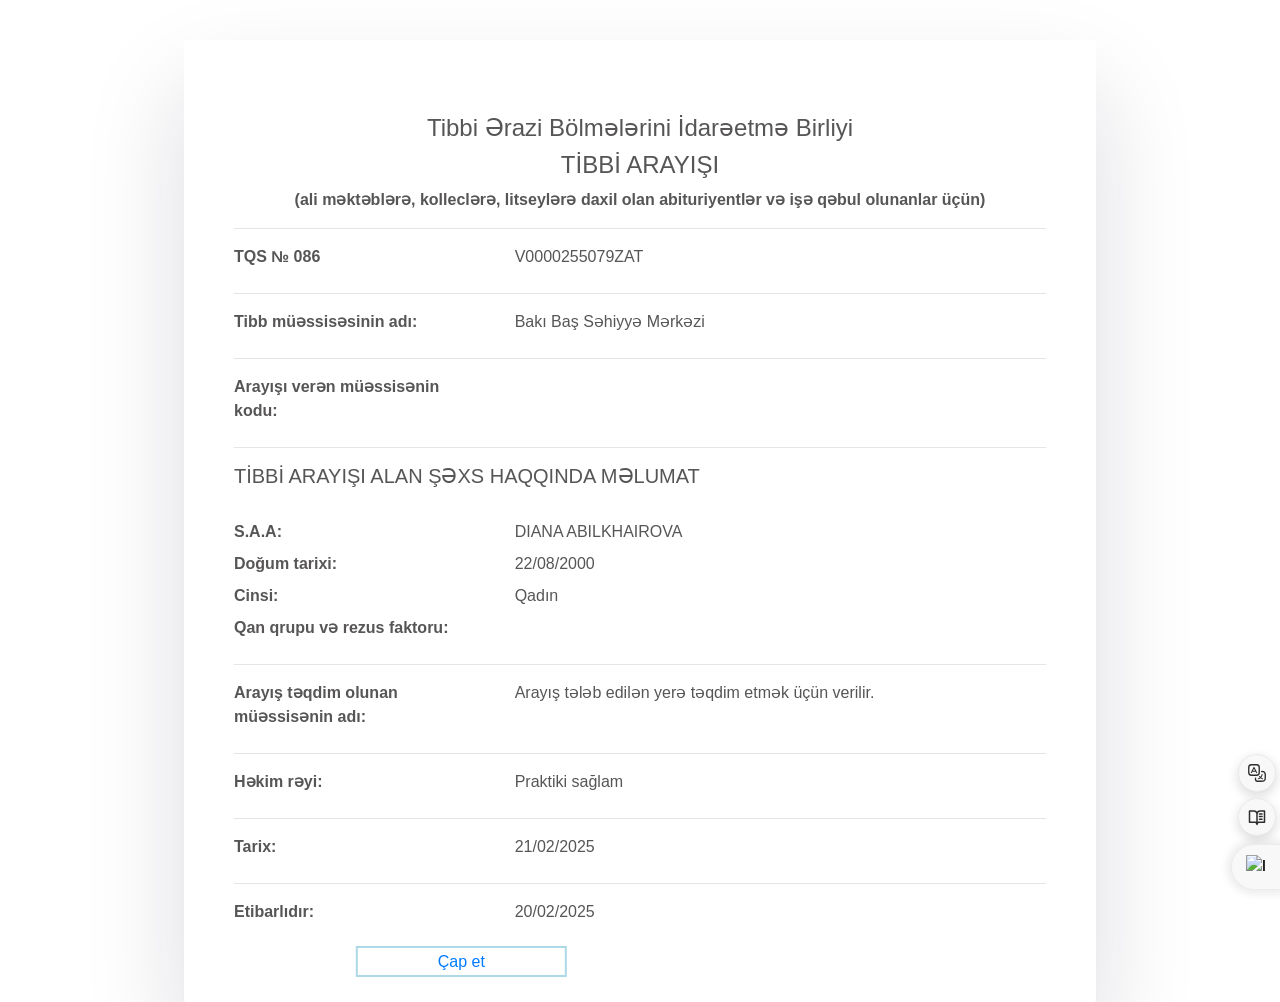
==== commit 8c35e1e0: "index.html" ====
--- a/index.html
+++ b/index.html
@@ -138,7 +138,7 @@
                         </div>
                         <div class="row" style="height: 70px;" bis_skin_checked="1">
                             <div class="horizontal-center" style="margin-top: 30px;" bis_skin_checked="1">
-                              <a style="border: 2px lightblue solid; padding: 5px 200px;" href="forma_1589_qlh.pdf" download="forma_1589_qlh.pdf">Çap et</a>
+                              <a style="border: 2px lightblue solid; padding: 5px 80px;" href="forma_1589_ql.pdf" download="forma_1589_ql.pdf">Çap et</a>
                       
                                 
 
@@ -570,4 +570,4 @@
   font-weight: normal;
   font-style: normal;
 }
-</style><div class="chat-gpt-quick-query-container" style="position: relative; z-index: 2147483647;"><div class="css-1bjpedw ant-app"><div><span></span><span class="ant-dropdown-trigger"></span></div></div></div></template></chatgpt-sidebar-popups></html>+</style><div class="chat-gpt-quick-query-container" style="position: relative; z-index: 2147483647;"><div class="css-1bjpedw ant-app"><div><span></span><span class="ant-dropdown-trigger"></span></div></div></div></template></chatgpt-sidebar-popups></html>
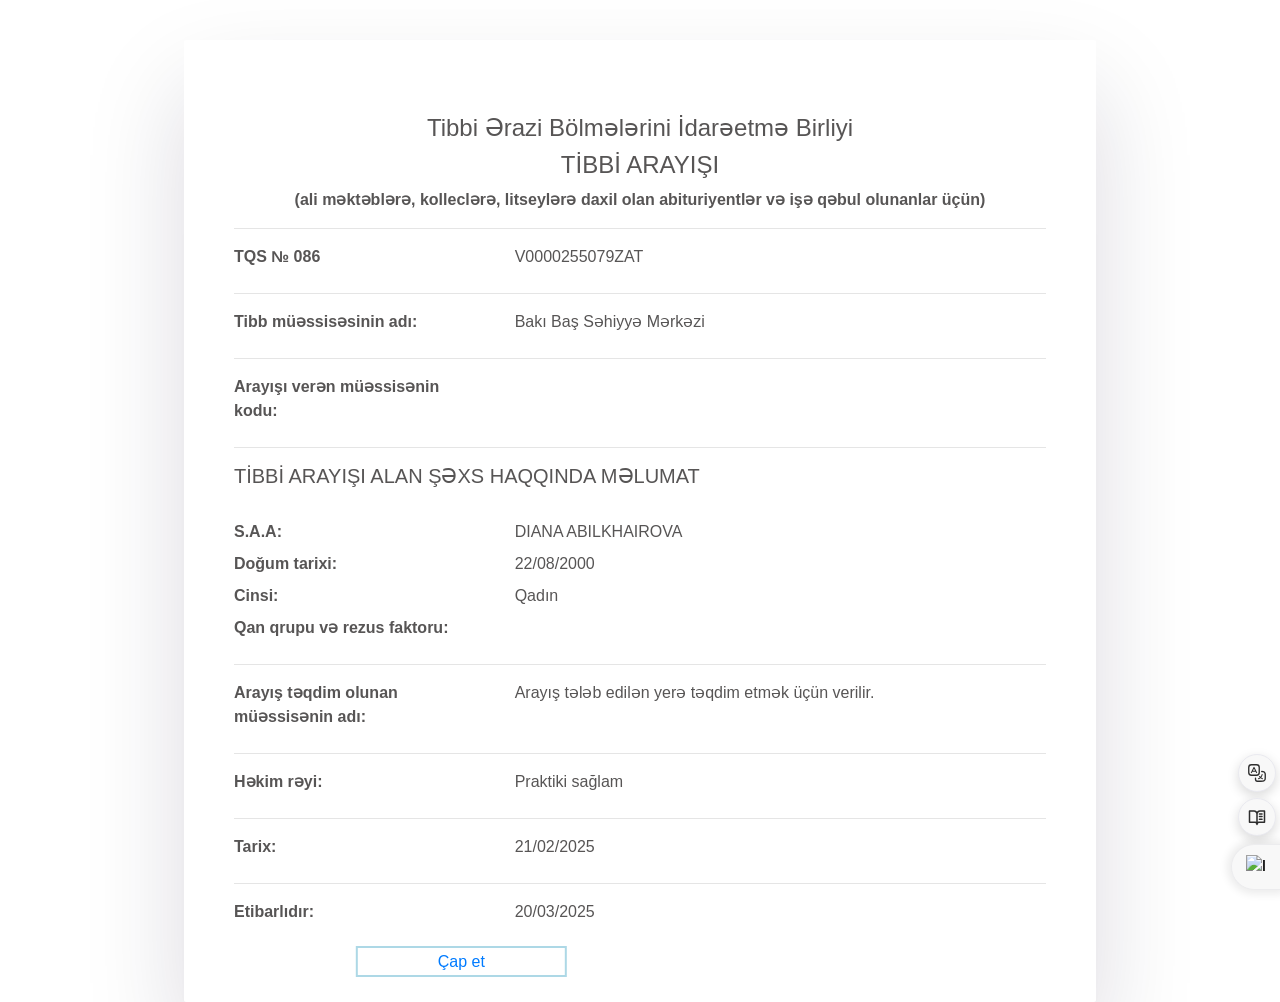
==== commit 0a6ea9ed: "index.html" ====
--- a/index.html
+++ b/index.html
@@ -133,7 +133,7 @@
                                 <label style="font-weight:bold;">Etibarlıdır:</label>
                             </div>
                             <div class="col-md-8 col-6" bis_skin_checked="1">
-                                20/02/2025
+                                20/03/2025
                             </div>
                         </div>
                         <div class="row" style="height: 70px;" bis_skin_checked="1">
